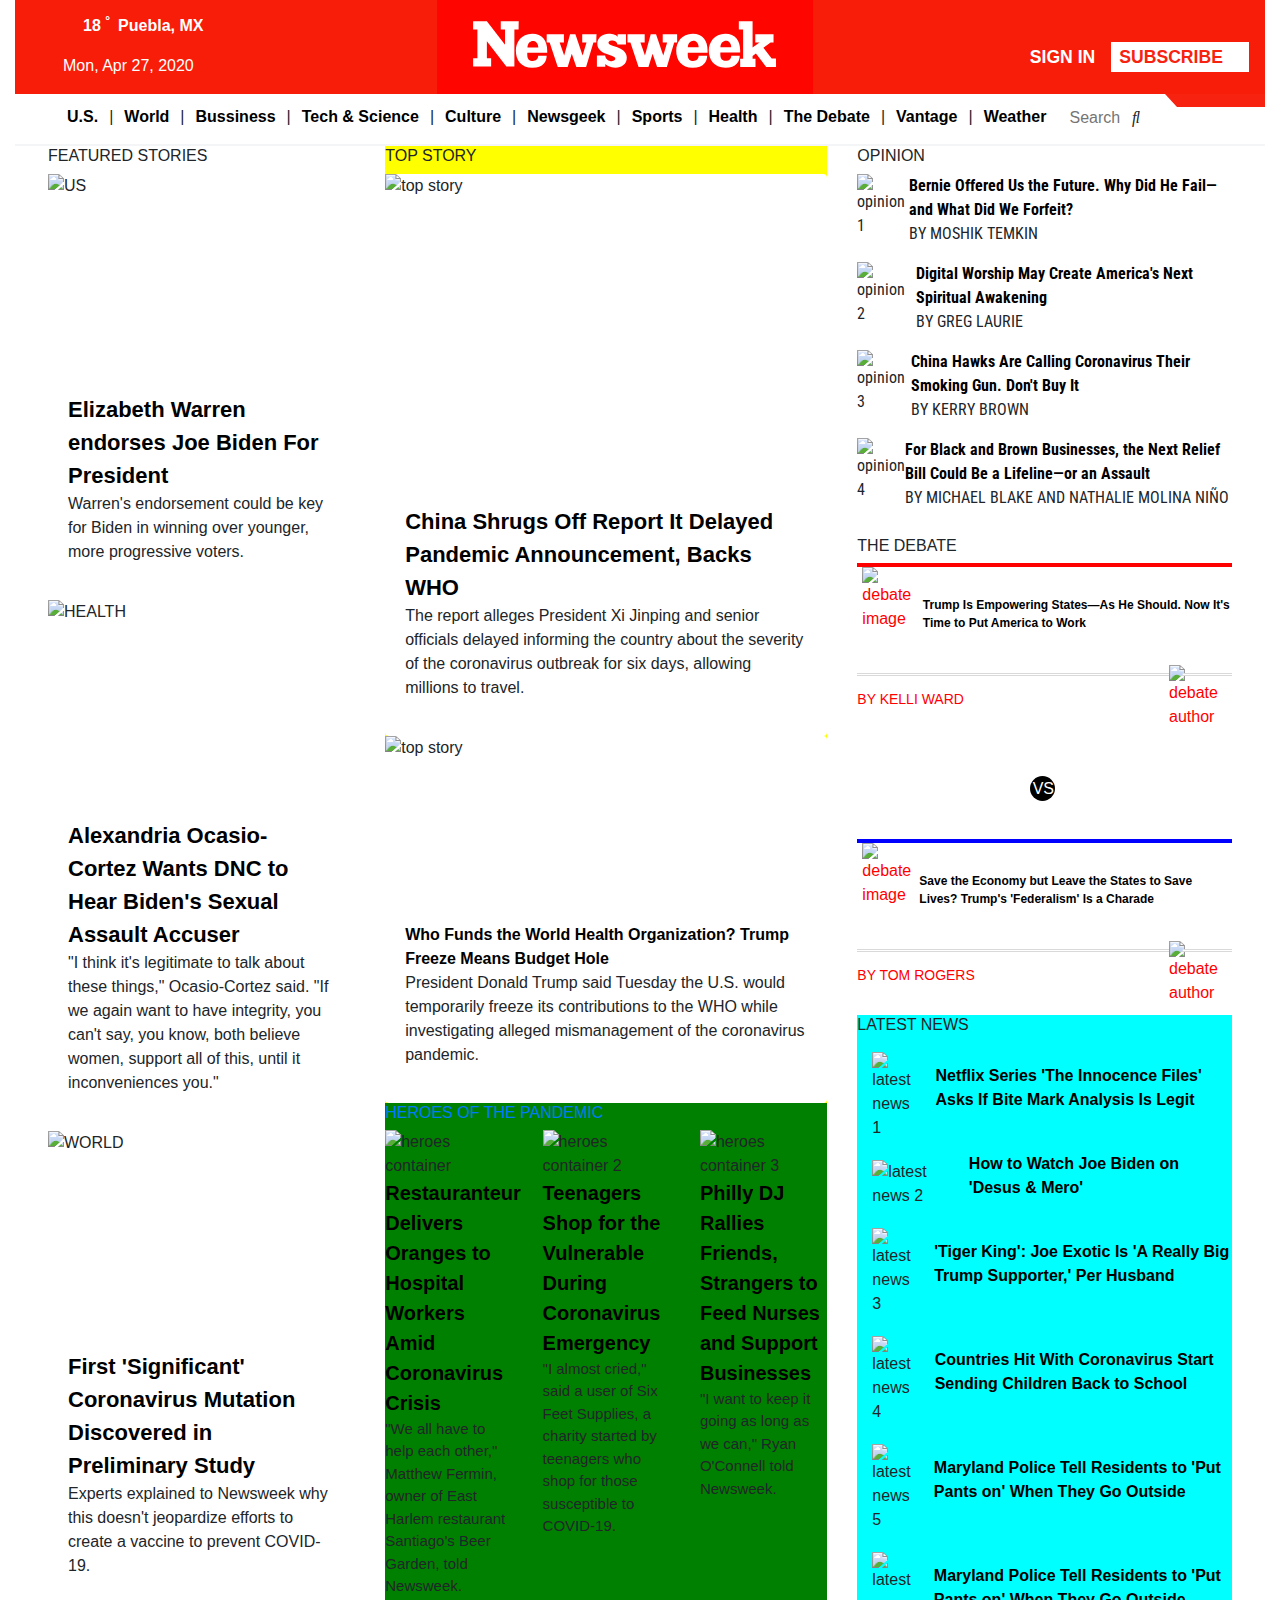
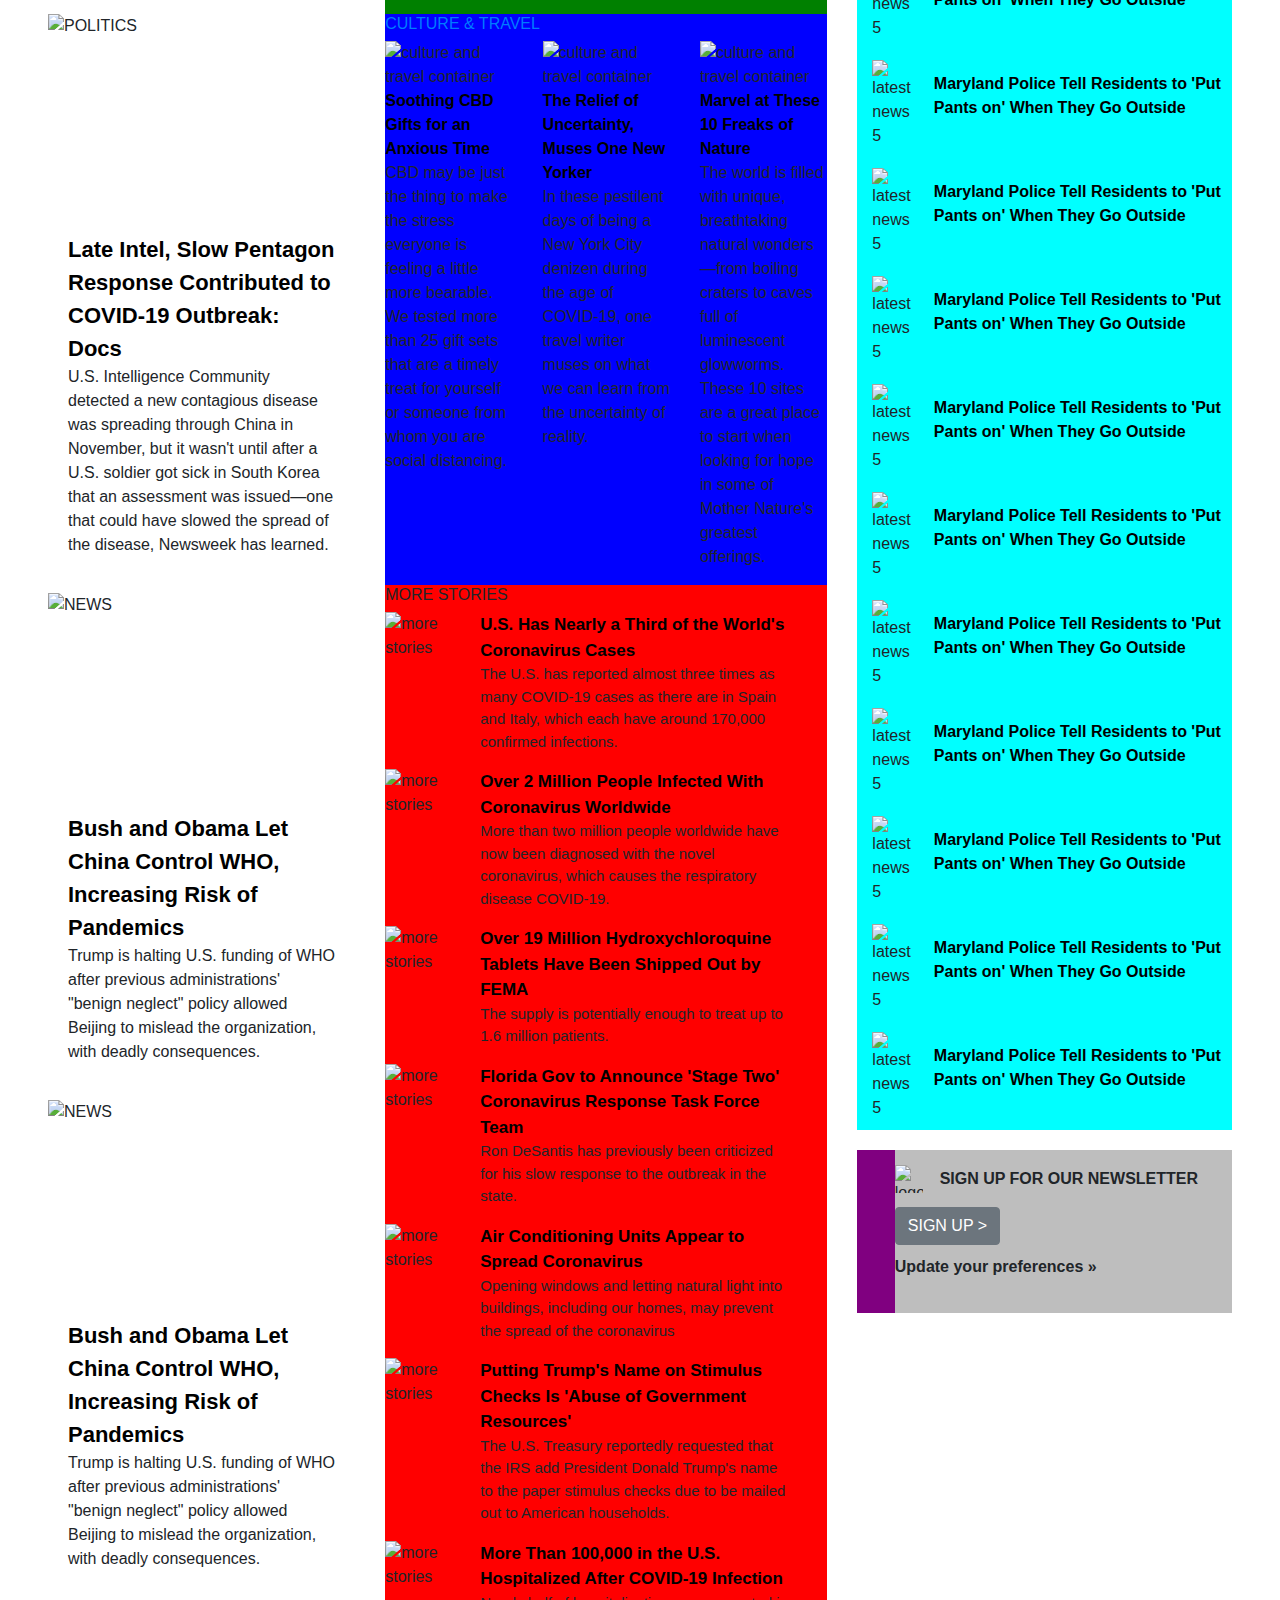
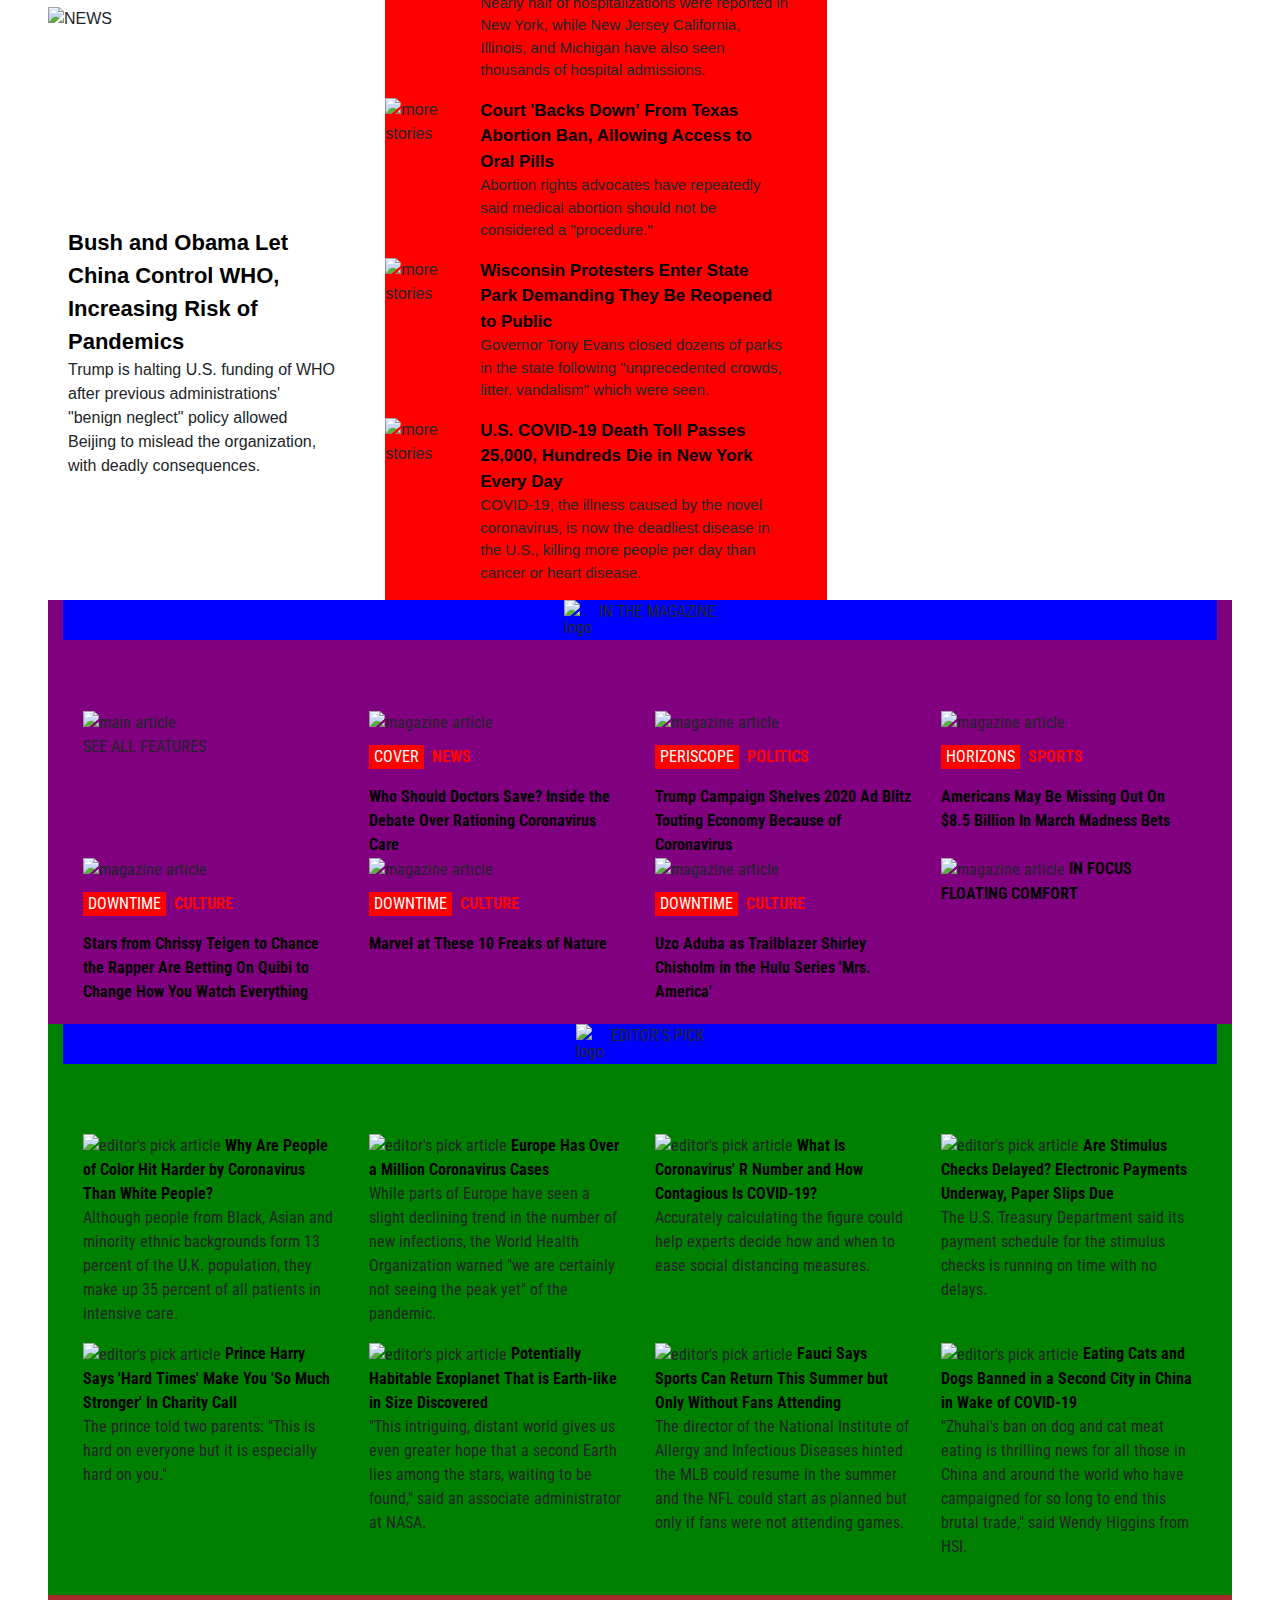
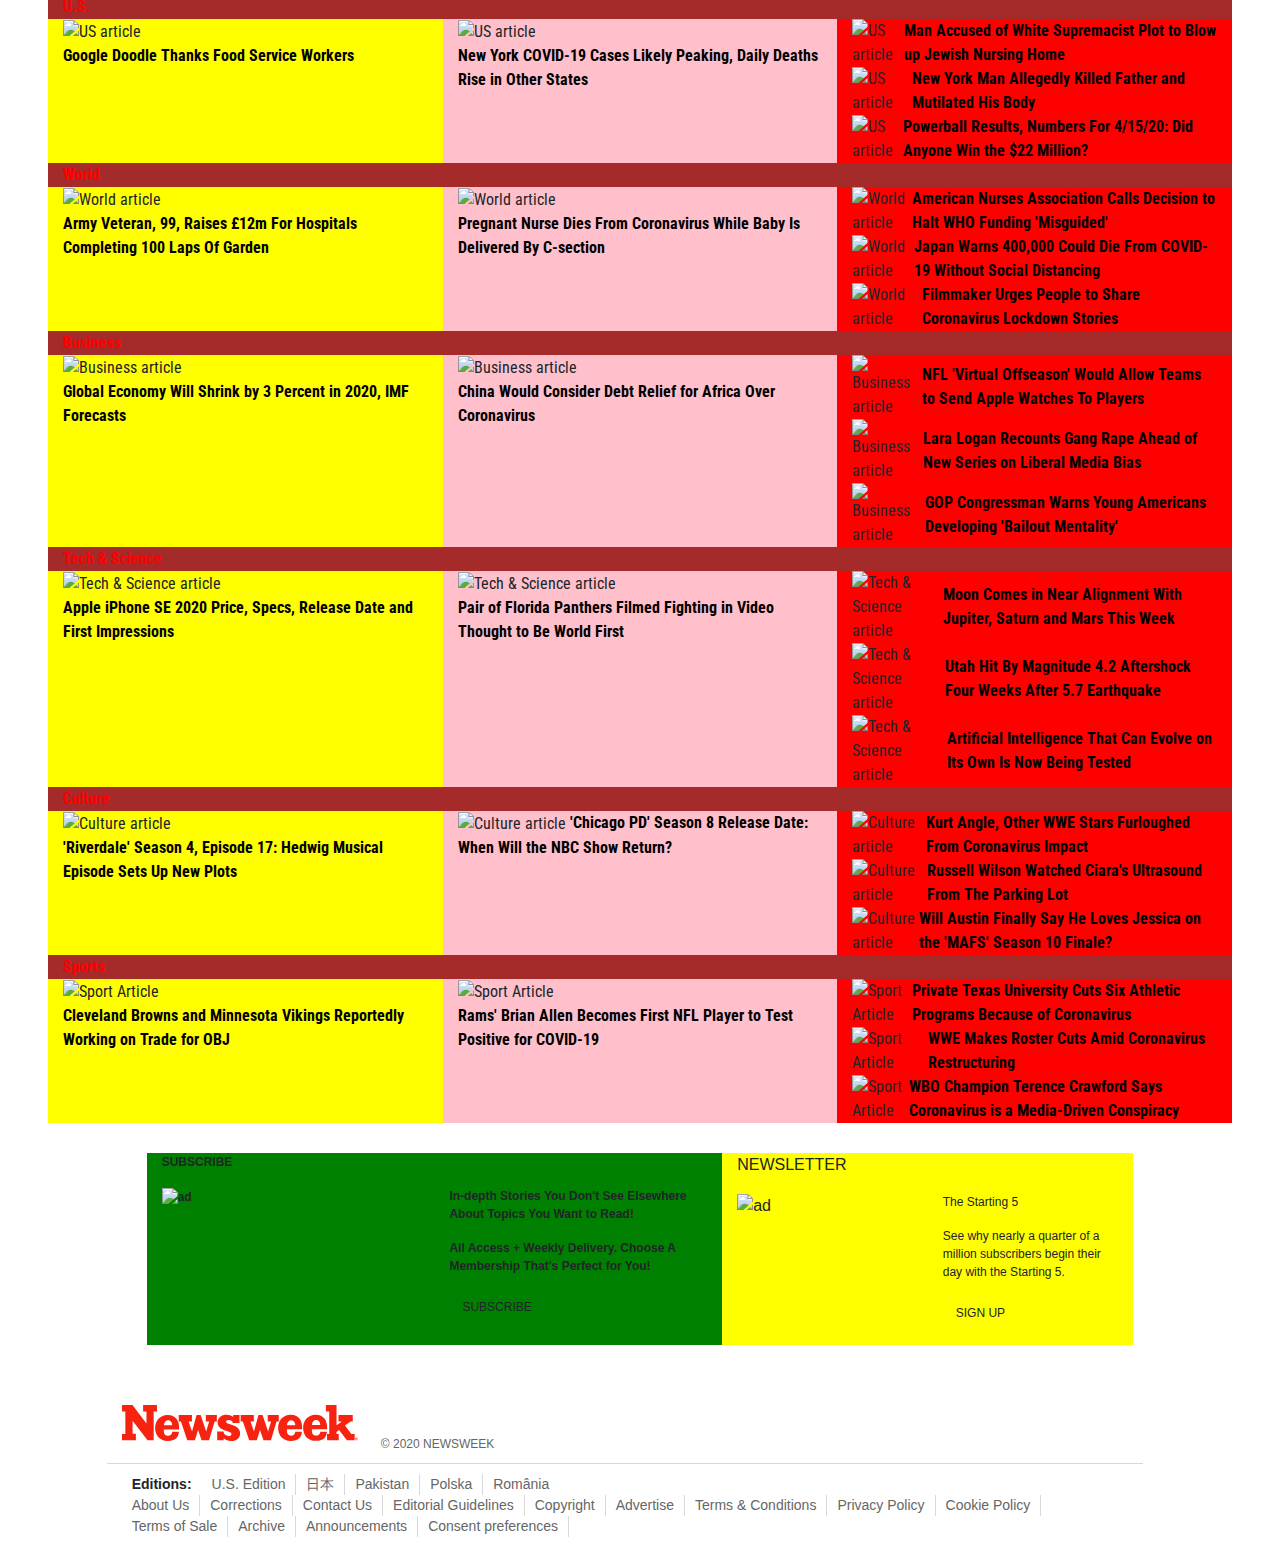
==== index.html @ 3e3605a9 "adding bootstrap classes to navbar - by Cerón" ====
<!DOCTYPE html>
<html lang="en" dir="ltr">
  <head>
    <meta charset="utf-8">
    <link rel="stylesheet" href="https://cdnjs.cloudflare.com/ajax/libs/font-awesome/4.7.0/css/font-awesome.min.css">
    <link href="https://fonts.googleapis.com/css?family=Lora&display=swap" rel="stylesheet">
    <link rel="stylesheet" href="./stylesheet/style.css">
    <link rel="stylesheet" href="https://stackpath.bootstrapcdn.com/bootstrap/4.4.1/css/bootstrap.min.css"
      integrity="sha384-Vkoo8x4CGsO3+Hhxv8T/Q5PaXtkKtu6ug5TOeNV6gBiFeWPGFN9MuhOf23Q9Ifjh" crossorigin="anonymous">
    <link href="https://fonts.googleapis.com/css?family=Roboto+Condensed&display=swap" rel="stylesheet">
    <title>Newsweek Clone - News, Analysis, Politics, Business, Technology</title>
  </head>
  <body>

    <div class="wrapper">
       <div class="container-fluid">
         <header>
           <div class="medium-wrapper d-block d-lg-none">
             <div class="display-on-medium-and-below d-flex align-items-center py-2">
               <div class="mobile-logo-container">
                 <img src="./images/Newsweek_Logo.svg" class="img-fluid" alt="logo"/>
               </div>
               <div class="weather-dte flex-fill">
                 <ul class="weather-info remove-padding-margin-styl d-flex">
                   <li class="mr-2 bold-weather-info hide-on-mobile">
                     <i class="fas fa-cloud"></i>
                   </li>
                   <li class="mr-2 bold-weather-info hide-on-mobile">
                     18 <sup class="degree-sign"></sup>
                   </li>
                   <li class="bold-weather-info country-weather">
                     Puebla, MX <i class="fas fa-chevron-right"></i>
                   </li>
                 </ul>
               </div>
               <div class="signin-subscribe flex-fill">
                 <ul class="remove-padding-margin-styl d-flex justify-content-end">
                   <li>
                     <a class="remove-text-decoration bold-font sign-in" href="#">SIGN IN</a>
                   </li>
                   <li class="ml-3">
                     <a class="remove-text-decoration bold-font subscribe-link" href="#">
                       SUBSCRIBE <i class="fas fa-chevron-right"></i>
                     </a>
                   </li>
                 </ul>
               </div>
               <button class="navbar-toggler text-light" type="button" data-toggle="collapse">
                 <i class="fas fa-bars"></i>
               </button>
             </div>
           </div>

           <div class="desktop-wrapper d-none d-lg-block">
             <div class="top-header d-flex align-items-end">
               <div class="weather-dte flex-fill pb-3">
                 <ul class="weather-info remove-padding-margin-styl d-flex ml-5 mb-3">
                   <li class="mr-2 bold-weather-info">
                     <i class="fas fa-cloud"></i>
                   </li>
                   <li class="mr-2 bold-weather-info">
                     18 <sup class="degree-sign"></sup>
                   </li>
                   <li class="bold-weather-info">
                     Puebla, MX <i class="fas fa-chevron-right"></i>
                   </li>
                 </ul>
                 <span class="date-info d-inline-block ml-5">Mon, Apr 27, 2020</span>
               </div>
               <div class="center-logo flex-fill logo-container">
                 <img src="./images/Newsweek_Logo.svg" class="img-fluid" alt="logo"/>
               </div>
               <div class="signin-subscribe flex-fill">
                 <ul
                   class="remove-padding-margin-styl d-flex justify-content-end pr-3 pb-4">
                   <li>
                     <a class="remove-text-decoration bold-font" href="#">SIGN IN</a>
                   </li>
                   <li class="ml-3">
                     <a class="remove-text-decoration bold-font subscribe-link" href="#">
                       SUBSCRIBE
                       <i class="fas fa-chevron-right"></i>
                     </a>
                   </li>
                 </ul>
               </div>
             </div>
           </div>
         </header>

         <div class="navigation d-none d-lg-block">
           <div class="position-relative">
             <nav class="navigation-bar">
               <ul>
                 <li>
                   <a class="navlink" href="">U.S.</a>
                 </li>
                 <li class="vertical-line">|</li>
                 <li>
                   <a class="navlink" href="">World</a>
                 </li>
                 <li class="vertical-line">|</li>
                 <li>
                   <a class="navlink" href="">Bussiness</a>
                 </li>
                 <li class="vertical-line">|</li>
                 <li>
                   <a class="navlink" href="">Tech & Science</a>
                 </li>
                 <li class="vertical-line">|</li>
                 <li>
                   <a class="navlink" href="">Culture</a>
                 </li>
                 <li class="vertical-line">|</li>
                 <li>
                   <a class="navlink" href="">Newsgeek</a>
                 </li>
                 <li class="vertical-line">|</li>
                 <li>
                   <a class="navlink" href="">Sports</a>
                 </li>
                 <li class="vertical-line">|</li>
                 <li>
                   <a class="navlink" href="">Health</a>
                 </li>
                 <li class="vertical-line">|</li>
                 <li>
                   <a class="navlink" href="">The Debate</a>
                 </li>
                 <li class="vertical-line">|</li>
                 <li>
                   <a class="navlink" href="">Vantage</a>
                 </li>
                 <li class="vertical-line">|</li>
                 <li>
                   <a class="navlink" href="">Weather</a>
                 </li>
                 <li>
                   <input type="text" placeholder="Search" />
                   <span><i class="fas fa-search"></i></span>
                 </li>
               </ul>
             </nav>
           </div>
         </div>
       </div>
       </div>

       <div class="d-block d-lg-none">

         <div class="row">
           <div class="col-12">
             <div class="top_story first_container" style="background-color:yellow;">
               <h1 class="section-tag">Top story clone</h1>
                   <div class="main_container_main_stories" style="background-color:orange;">
                       <div class="main_stories_container">
                         <div class="top_story_container card border-0">
                           <img class="img-fluid" src="https://d.newsweek.com/en/full/1581805/world-health-organization-china.jpg?w=591&h=364&f=975638d77467f4e461f7d2d47361f62d" alt="top story">
                           <div class="top_story_container_text card-body">
                             <a href="https://www.newsweek.com/china-serious-concerns-donald-trump-who-funding-freeze-coronavirus-pandemic-1497993">China Shrugs Off Report It Delayed Pandemic Announcement, Backs WHO</a>
                             <p>The report alleges President Xi Jinping and senior officials delayed informing the country about the severity of the coronavirus outbreak for six days, allowing millions to travel.</p>
                           </div>
                         </div>
                         <div class="side_story_container side_story card border-0">
                           <img class="img-fluid" src="https://d.newsweek.com/en/full/1581805/world-health-organization-china.jpg?w=591&h=364&f=975638d77467f4e461f7d2d47361f62d" alt="top story">
                           <div class="side_story_text card-body">
                             <a href="https://www.newsweek.com/who-funds-world-health-organization-donald-trump-freeze-huge-hole-budget-1497968">Who Funds the World Health Organization? Trump Freeze Means Budget Hole</a>
                             <p>President Donald Trump said Tuesday the U.S. would temporarily freeze its contributions to the WHO while investigating alleged mismanagement of the coronavirus pandemic.</p>
                           </div>
                         </div>
                        </div>
                   </div>
              </div>
           </div>
         </div>

       </div>

    <main class="main_structure pl-5 pr-5">
      <div class="row">
        <div class="col-12 col-lg-8">
          <div class="row">
            <div class="col-12 col-md-5">
              <div class="featured_stories">
                <h2 class="section-tag">FEATURED STORIES</h2>
                  <div class="featured_stories_containers">
                    <div class="featured_stories_container card border-0">
                      <img src="https://d.newsweek.com/en/full/1581427/elizabeth-warren-joe-biden-fourth-democratic-debate.jpg?w=397&h=265&q=90&f=fe6aad2e8549d2fcb1f6a45b726460a8" alt="US">
                      <div class="featured_stories_container2 card-body">
                        <a href="https://www.newsweek.com/elizabeth-warren-endorses-joe-biden-president-1497748">Elizabeth Warren endorses Joe Biden For President</a>
                        <p>Warren's endorsement could be key for Biden in winning over younger, more progressive voters.</p>
                      </div>
                    </div>
                    <div class="featured_stories_container card border-0">
                      <img src="https://d.newsweek.com/en/full/1581639/alexandria-ocasio-cortez.jpg?w=397&h=265&q=90&f=4ff751ea80da074648e09fd3128ada35" alt="HEALTH">
                      <div class="featured_stories_container2 card-body">
                        <a href="https://www.newsweek.com/alexandria-ocasio-cortez-says-silencing-bidens-sexual-assault-accuser-gaslighting-calls-dnc-1497931">Alexandria Ocasio-Cortez Wants DNC to Hear Biden's Sexual Assault Accuser</a>
                        <p>"I think it's legitimate to talk about these things," Ocasio-Cortez said. "If we again want to have integrity, you can't say, you know, both believe women, support all of this, until it inconveniences you."</p>
                      </div>
                    </div>
                    <div class="featured_stories_container card border-0">
                      <img src="https://d.newsweek.com/en/full/1581186/us-army-coronavirus-camp-carroll-south-korea.jpg?w=397&h=265&q=90&f=fdaf5873a3c0e421ecad8c2cc3dce20c" alt="WORLD">
                      <div class="featured_stories_container2 card-body">
                        <a href="https://www.newsweek.com/coronavirus-mutation-study-covid-19-1497745">First 'Significant' Coronavirus Mutation Discovered in Preliminary Study</a>
                        <p>Experts explained to Newsweek why this doesn't jeopardize efforts to create a vaccine to prevent COVID-19.</p>
                      </div>
                    </div>
                    <div class="featured_stories_container card border-0">
                      <img src="https://d.newsweek.com/en/full/1581426/covid19-coronavirus-getty.jpg?w=397&h=265&q=90&f=afe9b959cbad77f2f50f8008b65a120d" alt="POLITICS">
                      <div class="featured_stories_container2 card-body">
                        <a href="https://www.newsweek.com/late-us-intelligence-community-alerts-slow-pentagon-response-contributed-us-militarys-1497620">Late Intel, Slow Pentagon Response Contributed to COVID-19 Outbreak: Docs</a>
                        <p>U.S. Intelligence Community detected a new contagious disease was spreading through China in November, but it wasn't until after a U.S. soldier got sick in South Korea that an assessment was issued—one that could have slowed the spread of the disease, Newsweek has learned.</p>
                      </div>
                    </div>
                    <div class="featured_stories_container card border-0">
                      <img src="https://d.newsweek.com/en/full/1581571/coronavirus-covid-19-xi-jinping-china.jpg?w=397&h=265&q=90&f=0e44476b76fc04f8c9785b8ea43ccb28" alt="NEWS">
                      <div class="featured_stories_container2 card-body">
                        <a href="https://www.newsweek.com/how-bush-obama-ceded-world-health-organization-china-increasing-risk-pandemics-like-coronavirus-1497667">Bush and Obama Let China Control WHO, Increasing Risk of Pandemics</a>
                        <p>Trump is halting U.S. funding of WHO after previous administrations' "benign neglect" policy allowed Beijing to mislead the organization, with deadly consequences.</p>
                      </div>
                    </div>
                    <div class="featured_stories_container card border-0">
                      <img src="https://d.newsweek.com/en/full/1581571/coronavirus-covid-19-xi-jinping-china.jpg?w=397&h=265&q=90&f=0e44476b76fc04f8c9785b8ea43ccb28" alt="NEWS">
                      <div class="featured_stories_container2 card-body">
                        <a href="https://www.newsweek.com/how-bush-obama-ceded-world-health-organization-china-increasing-risk-pandemics-like-coronavirus-1497667">Bush and Obama Let China Control WHO, Increasing Risk of Pandemics</a>
                        <p>Trump is halting U.S. funding of WHO after previous administrations' "benign neglect" policy allowed Beijing to mislead the organization, with deadly consequences.</p>
                      </div>
                    </div>
                    <div class="featured_stories_container card border-0">
                      <img src="https://d.newsweek.com/en/full/1581571/coronavirus-covid-19-xi-jinping-china.jpg?w=397&h=265&q=90&f=0e44476b76fc04f8c9785b8ea43ccb28" alt="NEWS">
                      <div class="featured_stories_container2 card-body">
                        <a href="https://www.newsweek.com/how-bush-obama-ceded-world-health-organization-china-increasing-risk-pandemics-like-coronavirus-1497667">Bush and Obama Let China Control WHO, Increasing Risk of Pandemics</a>
                        <p>Trump is halting U.S. funding of WHO after previous administrations' "benign neglect" policy allowed Beijing to mislead the organization, with deadly consequences.</p>
                      </div>
                    </div>
                  </div>
              </div>
            </div>
            <div class="col-12 col-md-7">
              <div class="top_story first_container d-block" >
                <h1 class="section-tag">Top story</h1>
                    <div class="main_container_main_stories">
                        <div class="main_stories_container">
                          <div class="top_story_container card border-0">
                            <img class="img-fluid" src="https://d.newsweek.com/en/full/1581805/world-health-organization-china.jpg?w=591&h=364&f=975638d77467f4e461f7d2d47361f62d" alt="top story">
                            <div class="top_story_container_text card-body">
                              <a href="https://www.newsweek.com/china-serious-concerns-donald-trump-who-funding-freeze-coronavirus-pandemic-1497993">China Shrugs Off Report It Delayed Pandemic Announcement, Backs WHO</a>
                              <p>The report alleges President Xi Jinping and senior officials delayed informing the country about the severity of the coronavirus outbreak for six days, allowing millions to travel.</p>
                            </div>
                          </div>
                          <div class="side_story_container side_story card border-0">
                            <img class="img-fluid" src="https://d.newsweek.com/en/full/1581805/world-health-organization-china.jpg?w=591&h=364&f=975638d77467f4e461f7d2d47361f62d" alt="top story">
                            <div class="side_story_text card-body">
                              <a href="https://www.newsweek.com/who-funds-world-health-organization-donald-trump-freeze-huge-hole-budget-1497968">Who Funds the World Health Organization? Trump Freeze Means Budget Hole</a>
                              <p>President Donald Trump said Tuesday the U.S. would temporarily freeze its contributions to the WHO while investigating alleged mismanagement of the coronavirus pandemic.</p>
                            </div>
                          </div>
                         </div>
                    </div>
               </div>

                 <div class="second_column_two_second_container">
                   <div class="heroes_of_the_pandemic order-sm-3" style ="background-color: green;">
                     <h6 class="section-tag"><a href="https://www.newsweek.com/pandemicheroes">HEROES OF THE PANDEMIC</a></h6>
                         <div class="row">
                           <div class="heroes_container col-sm-4 col-md-4 col-lg-4">
                             <img src="https://d.newsweek.com/en/full/1578357/restauranteur-delivers-oranges-hospital-workers-amid-coronavirus-crisis.webp?w=397&h=397&f=c821b8426a180c7ef06fe0ae3a80a48b" alt="heroes container">
                             <a href="https://www.newsweek.com/coronavirus-acts-kindness-new-york-1495619">Restauranteur Delivers Oranges to Hospital Workers Amid Coronavirus Crisis</a>
                             <p>"We all have to help each other," Matthew Fermin, owner of East Harlem restaurant Santiago's Beer Garden, told Newsweek.</p>
                           </div>
                           <div class="heroes_container col-sm-4 col-md-4 col-lg-4">
                             <img src="https://d.newsweek.com/en/full/1578426/zoe-monterola-founder-six-feet-supplies.webp?w=397&h=397&f=f7a624e81aa902878bb39d5fe83e971f" alt="heroes container 2 ">
                             <a href="https://www.newsweek.com/meet-california-teens-who-turned-shopping-their-vulnerable-neighbors-full-time-occupation-1495661">Teenagers Shop for the Vulnerable During Coronavirus Emergency</a>
                             <p>"I almost cried," said a user of Six Feet Supplies, a charity started by teenagers who shop for those susceptible to COVID-19.</p>
                           </div>
                           <div class="heroes_container col-sm-4 col-md-4 col-lg-4">
                             <img src="https://d.newsweek.com/en/full/1578399/coronavirus-pandemic-heroes-food-nurses-philadelphia.webp?w=397&h=397&f=df54d52fbce46b666dc3c098564d1f08" alt="heroes container 3">
                             <a href="https://www.newsweek.com/coronavirus-hospital-food-deliveries-small-businesses-philadelphia-dj-1495627">Philly DJ Rallies Friends, Strangers to Feed Nurses and Support Businesses</a>
                             <p>"I want to keep it going as long as we can," Ryan O'Connell told Newsweek.</p>
                           </div>
                         </div>
                      </div>
                   </div>

                   <div id="culture_and_travel" style ="background-color: blue;">
                     <h6 class="section-tag"><a href="https://www.newsweek.com/culture">Culture & Travel</a></h6>
                         <div class="row">
                           <div class="culture_and_travel_container col-sm-4 col-md-4 col-lg-4">
                             <img src="https://d.newsweek.com/en/full/1581225/cul-cbd-mad-tasty-6-pack.webp?w=397&h=397&f=3d0b6829f435fd401e1fb7c0a637e46e" alt="culture and travel container">
                             <a href="https://www.newsweek.com/2020/05/01/soothing-cbd-gifts-anxious-time-1497793.html">Soothing CBD Gifts for an Anxious Time</a>
                             <p>CBD may be just the thing to make the stress everyone is feeling a little more bearable. We tested more than 25 gift sets that are a timely treat for yourself or someone from whom you are social distancing.</p>
                           </div>
                           <div class="culture_and_travel_container col-sm-4 col-md-4 col-lg-4">
                             <img src="https://d.newsweek.com/en/full/1580577/sunrise-behind-empire-state-building-new-york-city.webp?w=397&h=397&f=dee43d9664b5b2547300eac51bde967a" alt="culture and travel container">
                             <a href="https://www.newsweek.com/meet-california-teens-who-turned-shopping-their-vulnerable-neighbors-full-time-occupation-1495661">The Relief of Uncertainty, Muses One New Yorker</a>
                             <p>In these pestilent days of being a New York City denizen during the age of COVID-19, one travel writer muses on what we can learn from the uncertainty of reality.</p>
                           </div>
                           <div class="culture_and_travel_container col-sm-4 col-md-4 col-lg-4">
                             <img src="https://d.newsweek.com/en/full/1579421/cul-uncharted-nature-02.webp?w=397&h=397&f=4b429d9dd20904ac5f4d4d873d71791a" alt="culture and travel container">
                             <a href="https://www.newsweek.com/coronavirus-hospital-food-deliveries-small-businesses-philadelphia-dj-1495627">Marvel at These 10 Freaks of Nature</a>
                             <p>The world is filled with unique, breathtaking natural wonders—from boiling craters to caves full of luminescent glowworms. These 10 sites are a great place to start when looking for hope in some of Mother Nature's greatest offerings.</p>
                           </div>
                         </div>
                   </div>

                   <div id="more_stories" style="background-color: red;">
                     <h6>MORE STORIES</h6>
                       <div class="more_stories_container">
                         <div class="more_stories_container_image">
                           <img src="https://d.newsweek.com/en/full/1581691/boston-teammates-statue-masks-coronavirus-april-2020.webp?w=95&h=95&f=2ebb08bec6402b16aaa9015da03774e7" alt="more stories">
                         </div>
                         <div class="more_stories_container_text">
                           <a href="https://www.newsweek.com/coronavirus-latest-us-cases-third-global-covid-19-infections-1497963">U.S. Has Nearly a Third of the World's Coronavirus Cases</a>
                           <p>The U.S. has reported almost three times as many COVID-19 cases as there are in Spain and Italy, which each have around 170,000 confirmed infections.</p>
                         </div>
                       </div>

                       <div class="more_stories_container">
                         <div class="more_stories_container_image">
                           <img src="https://d.newsweek.com/en/full/1581178/coronavirus.webp?w=95&h=95&f=225925b0348fc7b2faedfdcf74c9d896" alt="more stories">
                         </div>
                         <div class="more_stories_container_text">
                           <a href="https://www.newsweek.com/more-2-million-people-have-been-diagnosed-coronavirus-worldwide-1497610">Over 2 Million People Infected With Coronavirus Worldwide</a>
                           <p>More than two million people worldwide have now been diagnosed with the novel coronavirus, which causes the respiratory disease COVID-19.</p>
                         </div>
                       </div>

                       <div class="more_stories_container">
                         <div class="more_stories_container_image">
                           <img src="https://d.newsweek.com/en/full/1581766/hydroxychloroquine.webp?w=95&h=95&f=aea793a782f6cda159976c9a99489f2c" alt="more stories">
                         </div>
                         <div class="more_stories_container_text">
                           <a href="https://www.newsweek.com/hydroxychloroquine-tablets-shipped-fema-1498014">Over 19 Million Hydroxychloroquine Tablets Have Been Shipped Out by FEMA</a>
                           <p>The supply is potentially enough to treat up to 1.6 million patients.</p>
                         </div>
                       </div>

                       <div class="more_stories_container">
                         <div class="more_stories_container_image">
                           <img src="https://d.newsweek.com/en/full/1581684/ron-desantis.webp?w=95&h=95&f=db6720bce8dbaf92041ab593a9e32ef4" alt="more stories">
                         </div>
                         <div class="more_stories_container_text">
                           <a href="https://www.newsweek.com/florida-coronavirus-ron-desantis-task-force-reopen-1497971">Florida Gov to Announce 'Stage Two' Coronavirus Response Task Force Team</a>
                           <p>Ron DeSantis has previously been criticized for his slow response to the outbreak in the state.</p>
                         </div>
                       </div>

                       <div class="more_stories_container">
                         <div class="more_stories_container_image">
                           <img src="https://d.newsweek.com/en/full/1581642/covid19-coronavirus-getty.webp?w=95&h=95&f=9f6d9355ab1493279a76cf8ff540d39b" alt="more stories">
                         </div>
                         <div class="more_stories_container_text">
                           <a href="https://www.newsweek.com/air-conditioners-spread-coronavirus-1497933">Air Conditioning Units Appear to Spread Coronavirus</a>
                           <p>Opening windows and letting natural light into buildings, including our homes, may prevent the spread of the coronavirus</p>
                         </div>
                       </div>

                       <div class="more_stories_container">
                         <div class="more_stories_container_image">
                           <img src="https://d.newsweek.com/en/full/1581673/donald-trump-coronavirus-stimulus-checks.webp?w=95&h=95&l=46&t=45&f=e78cf836b708b2f2090416dc77cf83b1" alt="more stories">
                         </div>
                         <div class="more_stories_container_text">
                           <a href="https://www.newsweek.com/trump-name-stimulus-checks-irs-treasury-1497952">Putting Trump's Name on Stimulus Checks Is 'Abuse of Government Resources'</a>
                           <p>The U.S. Treasury reportedly requested that the IRS add President Donald Trump's name to the paper stimulus checks due to be mailed out to American households.</p>
                         </div>
                       </div>

                       <div class="more_stories_container">
                         <div class="more_stories_container_image">
                           <img src="https://d.newsweek.com/en/full/1581487/nyc-javists-center-hospital-coronavirus-march-2020.webp?w=95&h=95&f=46e27b805a7964d7bfff87f8c74eb424" alt="more stories">
                         </div>
                         <div class="more_stories_container_text">
                           <a href="https://www.newsweek.com/coronavirus-latest-us-cases-hospital-admissions-hospitalized-patients-1497808">More Than 100,000 in the U.S. Hospitalized After COVID-19 Infection</a>
                           <p>Nearly half of hospitalizations were reported in New York, while New Jersey California, Illinois, and Michigan have also seen thousands of hospital admissions.</p>
                         </div>
                       </div>

                       <div class="more_stories_container">
                         <div class="more_stories_container_image">
                           <img src="https://d.newsweek.com/en/full/1581683/abortion.webp?w=95&h=95&f=6792fec80f5f955452196640470260a9" alt="more stories">
                         </div>
                         <div class="more_stories_container_text">
                           <a href="https://www.newsweek.com/court-backs-down-texas-abortion-ban-allowing-women-oral-pills-coronavirus-outbreak-1497966">Court 'Backs Down' From Texas Abortion Ban, Allowing Access to Oral Pills</a>
                           <p>Abortion rights advocates have repeatedly said medical abortion should not be considered a "procedure."</p>
                         </div>
                       </div>

                       <div class="more_stories_container">
                         <div class="more_stories_container_image">
                           <img src="https://d.newsweek.com/en/full/1581651/wisconsin.webp?w=95&h=95&f=043e27a2a8cb1aa78b161542124f4e94" alt="more stories">
                         </div>
                         <div class="more_stories_container_text">
                           <a href="https://www.newsweek.com/wisconsin-coronavirus-state-parks-protest-governor-evers-1497945">Wisconsin Protesters Enter State Park Demanding They Be Reopened to Public</a>
                           <p>Governor Tony Evans closed dozens of parks in the state following "unprecedented crowds, litter, vandalism" which were seen.</p>
                         </div>
                       </div>

                       <div class="more_stories_container">
                         <div class="more_stories_container_image">
                           <img src="https://d.newsweek.com/en/full/1581522/coronavirus-funeral-maryland-april-2020.webp?w=95&h=95&f=e87299420600932cca965c31aef17623" alt="more stories">
                         </div>
                         <div class="more_stories_container_text">
                           <a href="https://www.newsweek.com/us-coronavirus-death-toll-passes-25000-hundreds-continue-die-new-york-every-day-1497842">U.S. COVID-19 Death Toll Passes 25,000, Hundreds Die in New York Every Day</a>
                           <p>COVID-19, the illness caused by the novel coronavirus, is now the deadliest disease in the U.S., killing more people per day than cancer or heart disease.</p>
                         </div>
                       </div>
                     </div>
            </div>
          </div>
        </div>
        <div class="col-12 col-lg-4">
          <div class="second_column_main">
            <h6 class="section-tag">opinion</h6>
            <div class="opinion_containers">
              <div class="opinion_container">
                    <div class="opinion_container_img">
                      <img src="https://d.newsweek.com/en/full/1581567/moshik-temkin.webp?w=63&h=63&f=71f9e092b94b440fa16fa3f3fe2ac3a6" alt="opinion 1">
                    </div>
                    <div class="opinion_container_txt ">
                      <a href="https://www.newsweek.com/sanders-biden-obama-promise-future-past-lose-1497854">Bernie Offered Us the Future. Why Did He Fail—and What Did We Forfeit?</a>
                      <p>BY MOSHIK TEMKIN</p>
                    </div>
              </div>
              <div class="opinion_container">
                    <div class="opinion_container_img">
                      <img src="https://d.newsweek.com/en/full/1581580/greglaurie.webp?w=63&h=63&f=055546dcf48f81e2a2a089db7cfbadab" alt="opinion 2">
                    </div>
                    <div class="opinion_container_txt">
                      <a href="https://www.newsweek.com/digital-worship-may-create-americas-next-spiritual-awakening-opinion-1497870">Digital Worship May Create America's Next Spiritual Awakening</a>
                      <p>BY GREG LAURIE</p>
                    </div>
               </div>
              <div class="opinion_container">
                    <div class="opinion_container_img">
                      <img src="https://d.newsweek.com/en/full/1581448/kerry-brown.webp?w=63&h=63&f=a5ed56a548bd2007c3d6897dc38752d9" alt="opinion 3">
                    </div>
                    <div class="opinion_container_txt">
                      <a href="https://www.newsweek.com/china-hawks-are-calling-coronavirus-their-smoking-gun-dont-buy-it-opinion-1497753">China Hawks Are Calling Coronavirus Their Smoking Gun. Don't Buy It</a>
                      <p>BY KERRY BROWN</p>
                    </div>
                </div>
              <div class="opinion_container">
                    <div class="opinion_container_img">
                      <img src="https://d.newsweek.com/en/full/1581455/michael-blake-nathalie-molina-nino.webp?w=63&h=63&f=6c8598f3212602c03b11e77fb3b36c0b" alt="opinion 4">
                    </div>
                    <div class="opinion_container_txt">
                      <a href="https://www.newsweek.com/black-brown-businesses-next-relief-bill-could-lifeline-assault-opinion-1497757">For Black and Brown Businesses, the Next Relief Bill Could Be a Lifeline—or an Assault</a>
                      <p>BY MICHAEL BLAKE AND NATHALIE MOLINA NIÑO</p>
                    </div>
              </div>
            </div>
            <div class="the_debate">
              <h6 class="section-tag">THE DEBATE</h6>
              <div class="red_line_debate">

              </div>
              <div class="the_debate_container ">
                <div class="the_debate_img">
                  <img src="https://d.newsweek.com/en/full/1580915/store-closing.webp?w=397&h=265&f=ae04f5f87b7f8c783323a3a7c391d10c" alt="debate image">
                  <a href="https://www.newsweek.com/fed-trumps-federalism-save-economy-leave-states-save-lives-opinion-1497335">Trump Is Empowering States—As He Should. Now It's Time to Put America to Work</a>
                </div>

                <div class="byline">
                </div>
                <div class="the_debate_author ">
                  <p>BY KELLI WARD</p>
                  <img class="position-relative img_debate_author" src="https://d.newsweek.com/en/full/1581105/kelli-ward.webp?w=150&h=150&f=cca3c20a16a40247802a4663952c0987" alt="debate author">
                </div>

              </div>
              <div class="dot">
                <p>VS</p>
              </div>
            <div class="the_debate_container">
              <div class="blue_line_debate">
              </div>
              <div class="the_debate_img">
                <img src="https://d.newsweek.com/en/full/1580781/trump-press-briefing-coronavirus.webp?w=397&h=265&f=79d8ee90c64fe797c44b1e386424ca43" alt="debate image">
                <a href="https://www.newsweek.com/defunding-who-mid-pandemic-lunacy-opinion-1498369">Save the Economy but Leave the States to Save Lives? Trump's 'Federalism' Is a Charade</a>
              </div>
              <div class="byline">
              </div>
              <div class="the_debate_author ">
                <p>BY TOM ROGERS</p>
                <img class=" position-relative img_debate_author" src="https://d.newsweek.com/en/full/1538932/tom-rogers.webp?w=150&h=150&f=8e9a167902e26dab37baa3cb298484c5" alt="debate author">
              </div>
            </div>
            <div class="latest_news_containers" style="background-color:cyan;">
              <h6 class="section-tag">latest news</h6>
              <div class="latest_news_container">
                <div class="latest_news_container1">
                  <img src="https://d.newsweek.com/en/full/1581799/kennedy-brewer.webp?w=95&h=95&f=6c9ff107848a69d8b92f4c96485a2c01" alt="latest news 1">
                </div>
                <div class="latest_news_container2">
                  <p><a href="https://www.newsweek.com/netflix-series-innocence-files-has-us-wondering-if-bite-mark-analysis-legit-junk-science-1498043">Netflix Series 'The Innocence Files' Asks If Bite Mark Analysis Is Legit</a></p>
                </div>
              </div>

              <div class="latest_news_container">
                <div class="latest_news_container1">
                  <img src="https://d.newsweek.com/en/full/1581787/joe-biden.webp?w=95&h=95&f=8a70ff6ecfb2d4abbaf8b0dac08cd13b" alt="latest news 2">
                </div>
                <div class="latest_news_container2">
                  <p><a href="https://www.newsweek.com/how-watch-joe-biden-desus-mero-1498005">How to Watch Joe Biden on 'Desus & Mero'</a></p>
                </div>
              </div>

              <div class="latest_news_container">
                <div class="latest_news_container1">
                  <img src="https://d.newsweek.com/en/full/1574861/joe-exotic.webp?w=95&h=95&f=70c1891e7d35273b004270020cb095f2" alt="latest news 3">
               </div>
                <div class="latest_news_container2">
                  <p><a href="https://www.newsweek.com/tiger-king-netflix-joe-exotic-husband-dillon-passage-trump-supporter-1498035">'Tiger King': Joe Exotic Is 'A Really Big Trump Supporter,' Per Husband</a></p>
                </div>
              </div>

              <div class="latest_news_container">
                <div class="latest_news_container1">
                  <img src="https://d.newsweek.com/en/full/1581785/prime-minister-mette-frederiksen.webp?w=95&h=95&f=eeaea09c9010cbdd3bcacd040e730557" alt="latest news 4">
                </div>
                <div class="latest_news_container2">
                  <p><a href="https://www.newsweek.com/countries-hit-coronavirus-start-sending-children-back-school-denmark-youngest-go-first-1498030">Countries Hit With Coronavirus Start Sending Children Back to School</a></p>
                </div>
              </div>

              <div class="latest_news_container">
                <div class="latest_news_container1">
                  <img src="https://d.newsweek.com/en/full/1581788/mailboxes.webp?w=95&h=95&f=9e42a0d95d46b552dd2744e92f8d5755" alt="latest news 5">
                </div>
                <div class="latest_news_container2">
                  <p><a href="https://www.newsweek.com/maryland-police-insist-locals-put-pants-when-leaving-house-which-seems-fair-1498036">Maryland Police Tell Residents to 'Put Pants on' When They Go Outside</a></p>
                </div>
              </div>

              <div class="latest_news_container">
                <div class="latest_news_container1">
                  <img src="https://d.newsweek.com/en/full/1581788/mailboxes.webp?w=95&h=95&f=9e42a0d95d46b552dd2744e92f8d5755" alt="latest news 5">
                </div>
                <div class="latest_news_container2">
                  <p><a href="https://www.newsweek.com/maryland-police-insist-locals-put-pants-when-leaving-house-which-seems-fair-1498036">Maryland Police Tell Residents to 'Put Pants on' When They Go Outside</a></p>
                </div>
              </div>

              <div class="latest_news_container">
                <div class="latest_news_container1">
                  <img src="https://d.newsweek.com/en/full/1581788/mailboxes.webp?w=95&h=95&f=9e42a0d95d46b552dd2744e92f8d5755" alt="latest news 5">
                </div>
                <div class="latest_news_container2">
                  <p><a href="https://www.newsweek.com/maryland-police-insist-locals-put-pants-when-leaving-house-which-seems-fair-1498036">Maryland Police Tell Residents to 'Put Pants on' When They Go Outside</a></p>
                </div>
              </div>

              <div class="latest_news_container">
                <div class="latest_news_container1">
                  <img src="https://d.newsweek.com/en/full/1581788/mailboxes.webp?w=95&h=95&f=9e42a0d95d46b552dd2744e92f8d5755" alt="latest news 5">
                </div>
                <div class="latest_news_container2">
                  <p><a href="https://www.newsweek.com/maryland-police-insist-locals-put-pants-when-leaving-house-which-seems-fair-1498036">Maryland Police Tell Residents to 'Put Pants on' When They Go Outside</a></p>
                </div>
              </div>

              <div class="latest_news_container">
                <div class="latest_news_container1">
                  <img src="https://d.newsweek.com/en/full/1581788/mailboxes.webp?w=95&h=95&f=9e42a0d95d46b552dd2744e92f8d5755" alt="latest news 5">
                </div>
                <div class="latest_news_container2">
                  <p><a href="https://www.newsweek.com/maryland-police-insist-locals-put-pants-when-leaving-house-which-seems-fair-1498036">Maryland Police Tell Residents to 'Put Pants on' When They Go Outside</a></p>
                </div>
              </div>

              <div class="latest_news_container">
                <div class="latest_news_container1">
                  <img src="https://d.newsweek.com/en/full/1581788/mailboxes.webp?w=95&h=95&f=9e42a0d95d46b552dd2744e92f8d5755" alt="latest news 5">
                </div>
                <div class="latest_news_container2">
                  <p><a href="https://www.newsweek.com/maryland-police-insist-locals-put-pants-when-leaving-house-which-seems-fair-1498036">Maryland Police Tell Residents to 'Put Pants on' When They Go Outside</a></p>
                </div>
              </div>

              <div class="latest_news_container">
                <div class="latest_news_container1">
                  <img src="https://d.newsweek.com/en/full/1581788/mailboxes.webp?w=95&h=95&f=9e42a0d95d46b552dd2744e92f8d5755" alt="latest news 5">
                </div>
                <div class="latest_news_container2">
                  <p><a href="https://www.newsweek.com/maryland-police-insist-locals-put-pants-when-leaving-house-which-seems-fair-1498036">Maryland Police Tell Residents to 'Put Pants on' When They Go Outside</a></p>
                </div>
              </div>

              <div class="latest_news_container">
                <div class="latest_news_container1">
                  <img src="https://d.newsweek.com/en/full/1581788/mailboxes.webp?w=95&h=95&f=9e42a0d95d46b552dd2744e92f8d5755" alt="latest news 5">
                </div>
                <div class="latest_news_container2">
                  <p><a href="https://www.newsweek.com/maryland-police-insist-locals-put-pants-when-leaving-house-which-seems-fair-1498036">Maryland Police Tell Residents to 'Put Pants on' When They Go Outside</a></p>
                </div>
              </div>

              <div class="latest_news_container">
                <div class="latest_news_container1">
                  <img src="https://d.newsweek.com/en/full/1581788/mailboxes.webp?w=95&h=95&f=9e42a0d95d46b552dd2744e92f8d5755" alt="latest news 5">
                </div>
                <div class="latest_news_container2">
                  <p><a href="https://www.newsweek.com/maryland-police-insist-locals-put-pants-when-leaving-house-which-seems-fair-1498036">Maryland Police Tell Residents to 'Put Pants on' When They Go Outside</a></p>
                </div>
              </div>

              <div class="latest_news_container">
                <div class="latest_news_container1">
                  <img src="https://d.newsweek.com/en/full/1581788/mailboxes.webp?w=95&h=95&f=9e42a0d95d46b552dd2744e92f8d5755" alt="latest news 5">
                </div>
                <div class="latest_news_container2">
                  <p><a href="https://www.newsweek.com/maryland-police-insist-locals-put-pants-when-leaving-house-which-seems-fair-1498036">Maryland Police Tell Residents to 'Put Pants on' When They Go Outside</a></p>
                </div>
              </div>

              <div class="latest_news_container">
                <div class="latest_news_container1">
                  <img src="https://d.newsweek.com/en/full/1581788/mailboxes.webp?w=95&h=95&f=9e42a0d95d46b552dd2744e92f8d5755" alt="latest news 5">
                </div>
                <div class="latest_news_container2">
                  <p><a href="https://www.newsweek.com/maryland-police-insist-locals-put-pants-when-leaving-house-which-seems-fair-1498036">Maryland Police Tell Residents to 'Put Pants on' When They Go Outside</a></p>
                </div>
              </div>

              <div class="latest_news_container">
                <div class="latest_news_container1">
                  <img src="https://d.newsweek.com/en/full/1581788/mailboxes.webp?w=95&h=95&f=9e42a0d95d46b552dd2744e92f8d5755" alt="latest news 5">
                </div>
                <div class="latest_news_container2">
                  <p><a href="https://www.newsweek.com/maryland-police-insist-locals-put-pants-when-leaving-house-which-seems-fair-1498036">Maryland Police Tell Residents to 'Put Pants on' When They Go Outside</a></p>
                </div>
              </div>

            </div>
            <div class="ad_core" style="background-color:purple;">
              <div class="ad_core_containers">
                    <div id="ad_core_container_1">
                      <img src="https://pbs.twimg.com/profile_images/1239661924238995462/Y3QbAuCJ.jpg" alt="logo">
                      <p>SIGN UP FOR OUR NEWSLETTER</p>
                    </div>
                    <button type="button" class="btn btn-secondary sign_btn">SIGN UP > </button>
                    <div id="ad_core_container_3">
                      <p>Update your preferences »</p>
                    </div>
              </div>
            </div>
          </div>
          </div>
        </div>
      </div>


        <div class="article_second_structure col-sm-12 col-md-12 lg-12" style="background-color:purple;"> <!--morado-->
            <div id="in_the_magazine" style="background-color:blue;">
              <img src="https://pbs.twimg.com/profile_images/1239661924238995462/Y3QbAuCJ.jpg" alt="logo">
              <p>IN THE MAGAZINE</p>
            </div>
            <div class="in_the_magazine_containers">
              <div class="row">
                <div class="in_the_magazine_container_main col-xs-12 col-sm-6 col-md-3 col-lg-3">
                  <img src="https://d.newsweek.com/en/full/1579878/april-17-24-2020-cover.webp?w=290&h=387&q=90&f=68803bc5f58747c010919715f0fe09de" alt="main article">
                  <p>SEE ALL FEATURES</p>
                </div>

                <div class="in_the_magazine_container col-xs-12 col-sm-6 col-md-3 col-lg-3">
                  <img src="https://d.newsweek.com/en/full/1578792/cover-story-who-would-you-save-05.webp?w=466&h=311&l=57&t=47&q=90&f=3242c9a109df1ae3544361d878810e86" alt="magazine article">
                  <div class="feature_tag">
                    <p>COVER</p>  <a href="https://www.newsweek.com/news">NEWS</a>
                  </div>
                    <a href="https://www.newsweek.com/2020/04/24/who-should-doctors-save-inside-debate-about-how-ration-coronavirus-care-1495892.html">Who Should Doctors Save? Inside the Debate Over Rationing Coronavirus Care</a>
                </div>

                <div class="in_the_magazine_container col-xs-12 col-sm-6 col-md-3 col-lg-3">
                  <img src="https://d.newsweek.com/en/full/1576251/donald-trump-coronavirus-approval-rating-poll.webp?w=466&h=311&l=57&t=58&q=90&f=054d88ca28b1554dea72f1a8e2ad9776" alt="magazine article">
                  <div class="feature_tag">
                    <p>PERISCOPE</p><a href="https://www.newsweek.com/politics">POLITICS</a>
                  </div>
                  <a href="https://www.newsweek.com/trump-campaign-forced-shelve-2020-ad-blitz-touting-economy-because-coronavirus-pandemic-1494583">Trump Campaign Shelves 2020 Ad Blitz Touting Economy Because of Coronavirus</a>
                </div>

                <div class="in_the_magazine_container col-xs-12 col-sm-6 col-md-3 col-lg-3">
                  <img src="https://d.newsweek.com/en/full/1579893/btn-sports-banner-basketball.webp?w=466&h=311&l=58&t=45&q=90&f=122e65d21d28590b9e2ddde46d7c12b1" alt="magazine article">
                  <div class="feature_tag">
                    <p>HORIZONS</p><a href="https://www.newsweek.com/sports">SPORTS</a>
                  </div>
                  <a href="https://www.newsweek.com/2020/04/24/47-million-americans-were-planning-bet-estimated-85-billion-march-madness-this-year-1496689.html">Americans May Be Missing Out On $8.5 Billion In March Madness Bets</a>
                </div>
              </div>
              <div class="row">
                <div class="in_the_magazine_container col-xs-12 col-sm-6 col-md-3 col-lg-3">
                  <img src="https://d.newsweek.com/en/full/1578291/cul-quibi.webp?w=466&h=311&q=90&f=3d787233940a2cbcf6d6fd4094755ba9" alt="magazine article">
                  <div class="feature_tag">
                    <p>DOWNTIME</p><a href="https://www.newsweek.com/culture">CULTURE</a>
                  </div>
                  <a href="https://www.newsweek.com/2020/04/03/stars-chrissy-teigen-chance-rapper-are-betting-quibi-change-how-you-watch-everything-1495589.html">Stars from Chrissy Teigen to Chance the Rapper Are Betting On Quibi to Change How You Watch Everything</a>
                </div>

                <div class="in_the_magazine_container col-xs-12 col-sm-6 col-md-3 col-lg-3">
                  <img src="https://d.newsweek.com/en/full/1579421/cul-uncharted-nature-02.webp?w=466&h=311&q=90&f=a65039af98a85d65dd58e4e7c01988d7" alt="magazine article">
                  <div class="feature_tag">
                    <p>DOWNTIME</p><a href="https://www.newsweek.com/culture">CULTURE</a>
                  </div>
                  <a href="https://www.newsweek.com/2020/04/24/marvel-these-10-freaks-nature-1496422.html">Marvel at These 10 Freaks of Nature</a>
                </div>

                <div class="in_the_magazine_container col-xs-12 col-sm-6 col-md-3 col-lg-3">
                  <img src="https://d.newsweek.com/en/full/1580527/parting-shot-uzo-aduba.webp?w=466&h=311&l=42&t=46&q=90&f=6a64d33d4eb3ba47b218a84e43e68654" alt="magazine article">
                  <div class="feature_tag">
                    <p>DOWNTIME</p><a href="https://www.newsweek.com/culture">CULTURE</a>
                 </div>
                  <a href="https://www.newsweek.com/2020/04/10/uzo-aduba-feminist-trailblazer-shirley-chisholm-hulu-series-mrs-america-1496446.html">Uzo Aduba as Trailblazer Shirley Chisholm in the Hulu Series 'Mrs. America'</a>
                </div>

                <div class="in_the_magazine_container col-xs-12 col-sm-6 col-md-3 col-lg-3">
                  <img src="https://d.newsweek.com/en/full/1580527/parting-shot-uzo-aduba.webp?w=466&h=311&l=42&t=46&q=90&f=6a64d33d4eb3ba47b218a84e43e68654" alt="magazine article">
                  <a href="https://www.newsweek.com/">IN FOCUS</a>
                  <a href="https://www.newsweek.com/#slideshow/1579838">FLOATING COMFORT</a>
                </div>
             </div>
            </div>
        </div> <!-- morado -->
        <div class="article_third_structure col-sm-12 col-md-12 lg-12" style="background-color:green;">
            <div id="editors_pick" style="background-color:blue;">
              <img src="https://pbs.twimg.com/profile_images/1239661924238995462/Y3QbAuCJ.jpg" alt="logo">
              <p>EDITOR'S PICK</p>
            </div>
            <div class="editors_pick_containers">
              <div class="row">
                <div class="editors_pick_container col-xs-12 col-sm-6 col-md-6 col-lg-3">
                  <img src="https://d.newsweek.com/en/full/1582094/nurse-mary-agyeiwaa-agyapong-died-coronavirus.webp?w=397&h=265&f=ee4f22dd76f2ca2b9709115ee3ec6e33" alt="editor's pick article">
                  <a href="https://www.bbc.com/news/world-us-canada-52245690">Why Are People of Color Hit Harder by Coronavirus Than White People?</a>
                  <p>Although people from Black, Asian and minority ethnic backgrounds form 13 percent of the U.K. population, they make up 35 percent of all patients in intensive care.</p>
                </div>
                <div class="editors_pick_container col-xs-12 col-sm-6 col-md-6 col-lg-3">
                  <img src="https://d.newsweek.com/en/full/1581820/paris-france-eiffel-tower-coronavirus-april-2020.webp?w=397&h=265&f=010ddb7b34b4cfddd4950b792e74c464" alt="editor's pick article">
                  <a href="https://www.newsweek.com/coronavirus-latest-europe-cases-million-italy-spain-germany-france-1498050">Europe Has Over a Million Coronavirus Cases</a>
                  <p>While parts of Europe have seen a slight declining trend in the number of new infections, the World Health Organization warned "we are certainly not seeing the peak yet" of the pandemic.</p>
                </div>
                <div class="editors_pick_container col-xs-12 col-sm-6 col-md-6 col-lg-3">
                  <img src="https://d.newsweek.com/en/full/1582059/covid-19-coronavirus-getty-chennai.webp?w=397&h=265&f=abeed51b458843712928021e88fcf8a5" alt="editor's pick article">
                  <a href="https://www.newsweek.com/what-coronavirus-r-number-how-contagious-covid-19-1498204">What Is Coronavirus' R Number and How Contagious Is COVID-19?</a>
                  <p>Accurately calculating the figure could help experts decide how and when to ease social distancing measures.</p>
                </div>
                <div class="editors_pick_container col-xs-12 col-sm-6 col-md-6 col-lg-3">
                  <img src="https://d.newsweek.com/en/full/1581821/irs-stimulus-checks-delayed-payment-trump.webp?w=397&h=265&f=89d7795183dce75396326ea7b957130a" alt="editor's pick article">
                  <a href="https://www.newsweek.com/stimulus-checks-delayed-payment-irs-1498062">Are Stimulus Checks Delayed? Electronic Payments Underway, Paper Slips Due</a>
                  <p>The U.S. Treasury Department said its payment schedule for the stimulus checks is running on time with no delays.</p>
                </div>
              </div>
              <div class="row">
                <div class="editors_pick_container col-xs-12 col-sm-6 col-md-6 col-lg-3">
                  <img src="https://d.newsweek.com/en/full/1557019/prince-harry-meghan-markle-archie-sussex-royal.webp?w=397&h=265&f=06bfa98a6389203e7409aa30cba18153" alt="editor's pick article">
                  <a href="https://www.newsweek.com/prince-harry-family-charity-call-meghan-markle-archie-hard-time-hysterics-1498218">Prince Harry Says 'Hard Times' Make You 'So Much Stronger' In Charity Call</a>
                  <p>The prince told two parents: "This is hard on everyone but it is especially hard on you."</p>
                </div>
                <div class="editors_pick_container col-xs-12 col-sm-6 col-md-6 col-lg-3">
                  <img src="https://d.newsweek.com/en/full/1582100/earth-kepler-1649c.webp?w=397&h=265&f=49c3f75f364e2733060eecf031745242" alt="editor's pick article">
                  <a href="https://www.newsweek.com/potentially-habitable-exoplanet-earth-like-size-temperature-300-light-years-away-1498236">Potentially Habitable Exoplanet That is Earth-like in Size Discovered</a>
                  <p>"This intriguing, distant world gives us even greater hope that a second Earth lies among the stars, waiting to be found," said an associate administrator at NASA.</p>
                </div>
                <div class="editors_pick_container col-xs-12 col-sm-6 col-md-6 col-lg-3">
                  <img src="https://d.newsweek.com/en/full/1581778/boston-red-sox-fenway-park.webp?w=397&h=265&f=163263a9d9583e5525c1bb1b3ab5b096" alt="editor's pick article">
                  <a href="https://www.newsweek.com/dr-fauci-coronavirus-sports-return-games-behind-closed-doors-1498028">Fauci Says Sports Can Return This Summer but Only Without Fans Attending</a>
                  <p>The director of the National Institute of Allergy and Infectious Diseases hinted the MLB could resume in the summer and the NFL could start as planned but only if fans were not attending games.</p>
                </div>
                <div class="editors_pick_container col-xs-12 col-sm-6 col-md-6 col-lg-3">
                  <img src="https://d.newsweek.com/en/full/1581724/dog-meat-trade-china.webp?w=397&h=265&f=034981358847d3037072382ddbc8a3ec" alt="editor's pick article">
                  <a href="https://www.newsweek.com/eating-cats-dogs-second-city-china-wake-covid-19-pandemic-1498002">Eating Cats and Dogs Banned in a Second City in China in Wake of COVID-19</a>
                  <p>"Zhuhai's ban on dog and cat meat eating is thrilling news for all those in China and around the world who have campaigned for so long to end this brutal trade," said Wendy Higgins from HSI.</p>
                </div>
              </div>
            </div>
        </div>
        <div class="article_fourth_structure col-sm-12 col-md-12 lg-12" style="background-color:brown;">

          <div class="article_container"> <!-- main1 -->
            <a class="article_container_title" href="https://www.newsweek.com/us">U.S.</a>

            <div class="article_container_content">
              <div class="row">
                <div class="article_container col-sm-12 col-md-4 col-lg-4" style="background-color:yellow;">
                    <div class="article_container1">
                      <img src="https://d.newsweek.com/en/full/1582092/google-doodle-food-service.gif?w=397&h=265&f=31b32fb4a6cc3025859d258edbe2c573" alt="US article">
                    </div>
                    <div class="article_container2">
                      <a href="https://www.newsweek.com/google-doodle-thanks-food-service-workers-frontline-coronavirus-pandemic-1498226">Google Doodle Thanks Food Service Workers</a>
                    </div>
                </div>
                <div class="article_container col-sm-12 col-md-4 col-lg-4" style="background-color:pink;">
                    <div class="article_container1">
                      <img src="https://d.newsweek.com/en/full/1582087/miami-coronavirus-mask-mural-floria-april-2020.webp?w=397&h=265&f=0d6d326a9d3cf7e9b72e83e28b95727c" alt="US article">
                    </div>
                    <div class="article_container2">
                      <a href="https://www.newsweek.com/coronavirus-us-new-york-cases-peak-flattening-curve-death-toll-rising-other-states-1498223">New York COVID-19 Cases Likely Peaking, Daily Deaths Rise in Other States</a>
                    </div>
                </div>
                <div class="article_container col-sm-12 col-md-4 col-lg-4" style="background-color:red;">
                  <div class="news_article">
                      <div class="news_article_container">
                        <img src="https://d.newsweek.com/en/full/1582076/ruth.webp?w=95&h=95&f=2743780da2ac4df2b52cb6f287c0f63d" alt="US article">
                        <a href="https://www.newsweek.com/massachusetts-jewish-care-home-arson-attack-1498215">Man Accused of White Supremacist Plot to Blow up Jewish Nursing Home</a>
                      </div>
                  </div>
                  <div class="news_article">
                    <div class="news_article_container">
                      <img src="https://d.newsweek.com/en/full/1582066/brooklyn.webp?w=95&h=95&f=66320e58ef565628d3cfc36d7c9239af" alt="US article">
                      <a href="https://www.newsweek.com/man-killed-father-mutilated-body-staying-home-coronavirus-1498205">New York Man Allegedly Killed Father and Mutilated His Body</a>
                    </div>
                  </div>
                  <div class="news_article">
                    <div class="news_article_container">
                      <img src="https://d.newsweek.com/en/full/1560539/powerball-lottery-ticket.webp?w=95&h=95&f=dd152205cfba7cb86dc40b3920530786" alt="US article">
                      <a href="https://www.newsweek.com/powerball-jackpot-winners-results-numbers-wednesday-drawing-1498209">Powerball Results, Numbers For 4/15/20: Did Anyone Win the $22 Million?</a>
                  </div>
                </div>
              </div>
            </div>
          </div>
          </div>

          <div class="article_container"> <!-- main2 -->
            <a class="article_container_title" href="https://www.newsweek.com/world">World</a>
                <div class="article_container_content">
                <div class="row">
                  <div class="col-sm-12 col-md-4 col-lg-4" style="background-color:yellow;">
                    <div class="article_container1">
                      <img src="https://d.newsweek.com/en/full/1582069/captain-tom-moore-nhs.webp?w=397&h=265&f=c22c893a05c473da9d0579657643edb3" alt="World article">
                    </div>
                    <div class="article_container2">
                      <a href="https://www.newsweek.com/army-veteran-99-raises-12m-nhs-completing-100-laps-his-garden-1498213">Army Veteran, 99, Raises £12m For Hospitals Completing 100 Laps Of Garden</a>
                    </div>
                  </div>
                  <div class="col-sm-12 col-md-4 col-lg-4" style="background-color:pink;">
                    <div class="article_container1">
                      <img src="https://d.newsweek.com/en/full/1582027/nhs-nurse-uniform.webp?w=397&h=265&l=0&t=0&f=43cb93df754430022cdf7712ede7b02c" alt="World article">
                    </div>
                    <div class="article_container2">
                      <a href="https://www.newsweek.com/pregnant-nurse-dies-coronavirus-emergency-c-section-saves-her-baby-girl-1498172">Pregnant Nurse Dies From Coronavirus While Baby Is Delivered By C-section</a>
                    </div>
                  </div>
                  <div class="col-sm-12 col-md-4 col-lg-4" style="background-color:red;">
                    <div class="news_article">
                      <div class="news_article_container">
                        <img src="https://d.newsweek.com/en/full/1581977/who.webp?w=95&h=95&f=e7fe2806bcc0ecb3a700024395d75df7" alt="World article">
                        <a href="https://www.newsweek.com/american-nurses-association-calls-decision-halt-funding-who-misguided-implores-trump-1498144">American Nurses Association Calls Decision to Halt WHO Funding 'Misguided'</a>
                      </div>
                    </div>
                    <div class="news_article">
                      <div class="news_article_container">
                        <img src="https://d.newsweek.com/en/full/1581852/coronavirus-japan.webp?w=95&h=95&f=7d2abdc55183f8933686b49678cfa15b" alt="World article">
                        <a href="https://www.newsweek.com/japans-health-minister-warns-400000-people-could-die-coronavirus-without-social-distancing-1498086">Japan Warns 400,000 Could Die From COVID-19 Without Social Distancing</a>
                      </div>
                    </div>
                    <div class="news_article">
                      <div class="news_article_container">
                        <img src="https://d.newsweek.com/en/full/1581796/phoebe-holman.webp?w=95&h=95&f=9ff85a1aa11dee14ff53293907915533" alt="World article">
                        <a href="https://www.newsweek.com/filmmakers-urged-people-submit-coronavirus-stories-documentary-1498007">Filmmaker Urges People to Share Coronavirus Lockdown Stories</a>
                      </div>
                    </div>
                  </div>
                 </div>
                </div>
              </div>

          <div class="article_container"> <!-- main 3-->
            <a class="article_container_title" href="https://www.newsweek.com/business">Business</a>
                <div class="article_container_content">
                    <div class="row">
                      <div class="col-sm-12 col-md-4 col-lg-4" style="background-color:yellow;">
                        <div class="article_container1">
                          <img src="https://d.newsweek.com/en/full/1581456/world-economy-recession-prediction-imf.webp?w=397&h=265&f=253cf2b07f0f94a41461f619dd0768d2" alt="Business article">
                        </div>
                        <div class="article_container2">
                          <a href="https://www.newsweek.com/global-economy-will-shrink-3-percent-2020-worst-recession-since-great-depression-imf-forecasts-1497773">Global Economy Will Shrink by 3 Percent in 2020, IMF Forecasts</a>
                        </div>
                      </div>
                      <div class="col-sm-12 col-md-4 col-lg-4" style="background-color:pink;">
                        <div class="article_container1">
                          <img src="https://d.newsweek.com/en/full/1581407/kenya-africa-debt-coronavirus-china-beijing.webp?w=397&h=265&f=3f1a3279a8b38d73464dd52df5cea594" alt="Business article">
                        </div>
                        <div class="article_container2">
                          <a href="https://www.newsweek.com/china-debt-relief-african-countries-struggling-coronavirus-1497733">China Would Consider Debt Relief for Africa Over Coronavirus</a>
                        </div>
                      </div>
                      <div class="col-sm-12 col-md-4 col-lg-4" style="background-color:red;">
                        <div class="news_article">
                          <div class="news_article_container">
                            <img src="https://d.newsweek.com/en/full/1581297/apple-watches.webp?w=95&h=95&f=2b235856e7fd376250fc8a51e764113c" alt="Business article">
                            <a href="https://www.newsweek.com/nfl-virtual-offseason-program-would-allow-teams-send-apple-watches-kettlebells-its-players-1497640">NFL 'Virtual Offseason' Would Allow Teams to Send Apple Watches To Players</a>
                          </div>
                        </div>
                        <div class="news_article">
                          <div class="news_article_container">
                            <img src="https://d.newsweek.com/en/full/1581173/lara-logan-media-liberal-bias-fox.webp?w=95&h=95&f=178519668d55c2d83181d7b56433fe1c" alt="Business article">
                            <a href="https://www.newsweek.com/former-cbs-news-reporter-lara-logan-recounts-gang-rape-ahead-new-series-about-liberal-media-bias-1497219">Lara Logan Recounts Gang Rape Ahead of New Series on Liberal Media Bias</a>
                          </div>
                        </div>
                        <div class="news_article">
                          <div class="news_article_container">
                            <img src="https://d.newsweek.com/en/full/1580971/ken-buck-trump-bailout-mentality.webp?w=95&h=95&f=997d1e63f19ece67b60d5d57f39d32ef" alt="Business article">
                            <a href="https://www.newsweek.com/gop-congressman-warns-young-americans-are-developing-bailout-mentality-says-country-must-get-1497478">GOP Congressman Warns Young Americans Developing 'Bailout Mentality'</a>
                          </div>
                        </div>
                       </div>
                     </div>
                    </div>
          </div>

          <div class="article_container"> <!-- main4 -->
                <a class="article_container_title" href="https://www.newsweek.com/tech-science">Tech & Science</a>
                <div class="article_container_content">
                <div class="row">
                  <div class="col-sm-12 col-md-4 col-lg-4" style="background-color:yellow;">
                    <div class="article_container1">
                      <img src="https://d.newsweek.com/en/full/1582067/apple-iphone-se.webp?w=397&h=265&f=1d6c90a390cdb46e59db96b8fbafd3ae" alt="Tech & Science article">
                    </div>
                    <div class="article_container2">
                      <a href="https://www.newsweek.com/apple-iphone-se-2020-price-specs-release-date-first-impressions-1498211">Apple iPhone SE 2020 Price, Specs, Release Date and First Impressions</a>
                    </div>
                  </div>
                  <div class="col-sm-12 col-md-4 col-lg-4" style="background-color:pink;">
                    <div class="article_container1">
                      <img src="https://d.newsweek.com/en/full/1581706/florida-panther-palm-beach-zoo.webp?w=397&h=265&f=54866403c8ca8482b4f3bfb1a6e74afc" alt="Tech & Science article">
                    </div>
                    <div class="article_container2">
                      <a href="https://www.newsweek.com/pair-florida-panthers-fighting-video-world-first-1497980">Pair of Florida Panthers Filmed Fighting in Video Thought to Be World First</a>
                    </div>
                  </div>
                  <div class="col-sm-12 col-md-4 col-lg-4" style="background-color:red;">
                    <div class="news_article">
                      <div class="news_article_container">
                      <img src="https://d.newsweek.com/en/full/1581697/half-moon.webp?w=95&h=95&f=ebc1f2f0f0ad39a5ed12b832eca7ae48" alt="Tech & Science article">
                      <a href="https://www.newsweek.com/moon-alignment-jupiter-saturn-mars-lyrid-meteor-shower-1497976">Moon Comes in Near Alignment With Jupiter, Saturn and Mars This Week</a>
                    </div>
                    <div class="news_article">
                      <div class="news_article_container">
                      <img src="https://d.newsweek.com/en/full/1581680/seismograph-earthquake-activity-stock-photo.webp?w=95&h=95&f=c2853c7f5a516912613a02286742b9a5" alt="Tech & Science article">
                      <a href="https://www.newsweek.com/salt-lake-valley-magnitude-aftershock-four-weeks-earthquake-utah-1497949">Utah Hit By Magnitude 4.2 Aftershock Four Weeks After 5.7 Earthquake</a>
                    </div>
                    <div class="news_article">
                      <div class="news_article_container">
                      <img src="https://d.newsweek.com/en/full/1581468/stock-math-equations.webp?w=95&h=95&f=e264a0058f0a3016eb40547046a45a63" alt="Tech & Science article">
                      <a href="https://www.newsweek.com/google-brain-artificial-intelligence-machine-learning-research-evolution-automl-zero-1497781">Artificial Intelligence That Can Evolve on Its Own Is Now Being Tested</a>
                    </div>
                    </div>
                  </div>
                 </div>
                </div>
              </div>
            </div>
          </div>

          <div class="article_container"> <!-- main 5-->
              <a class="article_container_title" href="https://www.newsweek.com/culture">Culture</a>
                  <div class="article_container_content">
                      <div class="row">
                        <div class="col-sm-12 col-md-4 col-lg-4" style="background-color:yellow;">
                          <div class="article_container1">
                            <img src="https://d.newsweek.com/en/full/1582089/riverdale-season-4-episode-17.webp?w=397&h=265&f=ffdda0db150e7aad3b5cea3c1db85e5f" alt="Culture article">
                          </div>
                          <div class="article_container2">
                            <a href="https://www.newsweek.com/riverdale-season-4-episode-17-recap-hedwig-musical-1498224">'Riverdale' Season 4, Episode 17: Hedwig Musical Episode Sets Up New Plots</a>
                          </div>
                        </div>
                        <div class="col-sm-12 col-md-4 col-lg-4" style="background-color:pink;">
                          <img src="https://d.newsweek.com/en/full/1582073/chicago-pd-season-8-release-date.webp?w=397&h=265&f=11ef032068a4a51b12d1ad70ceac0f87" alt="Culture article">
                          <a href="https://www.newsweek.com/chicago-pd-season-8-release-date-new-season-nbc-chicago-p-d-1498217">'Chicago PD' Season 8 Release Date: When Will the NBC Show Return?</a>
                        </div>
                        <div class="col-sm-12 col-md-4 col-lg-4" style="background-color:red;">
                          <div class="news_article">
                            <div class="news_article_container">
                              <img src="https://d.newsweek.com/en/full/1582043/kurt-angle.webp?w=95&h=95&f=c83b6f8f177525641832d3679a298100" alt="Culture article">
                              <a href="https://www.newsweek.com/kurt-angle-other-wwe-stars-furloughed-coronavirus-impact-wwe-fans-sound-off-1498187">Kurt Angle, Other WWE Stars Furloughed From Coronavirus Impact</a>
                            </div>
                          </div>
                          <div class="news_article">
                            <div class="news_article_container">
                              <img src="https://d.newsweek.com/en/full/1581927/russell-wilson-watches-ciaras-ultrasound-parking-lot.webp?w=95&h=95&f=2bfaf3f5b94bf2c1e3e3bbb9fe6ef61c" alt="Culture article">
                              <a href="https://www.newsweek.com/ciara-russell-wilson-pregnancy-baby-1498127">Russell Wilson Watched Ciara's Ultrasound From The Parking Lot</a>
                            </div>
                          </div>
                          <div class="news_article">
                            <div class="news_article_container">
                              <img src="https://d.newsweek.com/en/full/1581876/will-austin-finally-say-he-loves-jessica-mafs-season-10-finale.webp?w=95&h=95&f=dbe1a9f452b77bb5aad6e4dc85d0d195" alt="Culture article">
                              <a href="https://www.newsweek.com/will-austin-finally-say-he-loves-jessica-married-first-sight-season-10-finale-1498116">Will Austin Finally Say He Loves Jessica on the 'MAFS' Season 10 Finale?</a>
                            </div>
                          </div>
                        </div>
                      </div>
                   </div>
          </div>

          <div class="article_container"> <!-- main 6-->
                <a class="article_container_title" href="https://www.newsweek.com/sports">Sports</a>
                  <div class="article_container_content">
                    <div class="row">
                      <div class="col-sm-12 col-md-4 col-lg-4" style="background-color:yellow;">
                        <div class="article_container1">
                          <img src="https://d.newsweek.com/en/full/1582085/odell-beckham-jr-cleveland-browns.webp?w=397&h=265&f=dc47d01140d32fbfecdfcaec7b2abd37" alt="Sport Article">
                        </div>
                        <div class="article_container2">
                          <a href="https://www.newsweek.com/will-odell-beckham-leave-cleveland-browns-trade-1498234">Cleveland Browns and Minnesota Vikings Reportedly Working on Trade for OBJ</a>
                        </div>
                      </div>
                      <div class="col-sm-12 col-md-4 col-lg-4" style="background-color:pink;">
                        <div class="article_container1">
                          <img src="https://d.newsweek.com/en/full/1582060/brian-allen-los-angeles-rams.webp?w=397&h=265&f=4c1fa39d8ffd80516029b34e0e942b42" alt="Sport Article">
                        </div>
                        <div class="article_container2">
                          <a href="https://www.newsweek.com/coronavirus-first-nfl-player-positive-brian-allen-los-angeles-rams-1498212">Rams' Brian Allen Becomes First NFL Player to Test Positive for COVID-19</a>
                        </div>
                      </div>
                      <div class="col-sm-12 col-md-4 col-lg-4" style="background-color:red;">
                        <div class="news_article">
                          <div class="news_article_container">
                            <img src="https://d.newsweek.com/en/full/1582022/soccer-goal-soccer-balls.webp?w=95&h=95&f=3fedda7c6c30b2e4e5a3a03b59a59e8c" alt="Sport Article">
                            <a href="https://www.newsweek.com/private-texas-university-cuts-six-athletic-programs-because-coronavirus-economic-impact-1498165">Private Texas University Cuts Six Athletic Programs Because of Coronavirus</a>
                          </div>
                        </div>
                        <div class="news_article">
                          <div class="news_article_container">
                            <img src="https://d.newsweek.com/en/full/1581964/ec3-wwe-monday-night-raw.webp?w=95&h=95&l=55&t=13&f=5bc10a30e867ef572b1e1d2837081609" alt="Sport Article">
                            <a href="https://www.newsweek.com/wwe-releases-ec3-karl-anderson-drake-maverick-layoffs-furloughs-coronavirus-1498129">WWE Makes Roster Cuts Amid Coronavirus Restructuring</a>
                          </div>
                        </div>
                        <div class="news_article">
                          <div class="news_article_container">
                            <img src="https://d.newsweek.com/en/full/1581700/terence-crawford.webp?w=95&h=95&f=66ffec37adddb31e68f2e3142decc3c7" alt="Sport Article">
                            <a href="https://www.newsweek.com/terence-crawford-believes-coronavirus-conspiracy-1497987">WBO Champion Terence Crawford Says Coronavirus is a Media-Driven Conspiracy</a>
                          </div>
                        </div>
                      </div>
                    </div>
                  </div>
           </div>
        </div>
        <div class="article_fifth_structure col-md-10 offset-md-1" style="background-color:brown;">
                    <div class="ad_bottom_containers">
                      <div class="row">
                        <div class="ad_bottom_container1 col-sm-12 col-md-12 col-lg-7" style="background-color:green;">
                          <p>SUBSCRIBE</p>
                              <div class="ad_bottom_container">
                                <div class="row">
                                  <div class="col-sm-12 col-md-4 col-lg-6">
                                    <img src="https://d.newsweek.com/en/full/1582633/may-01-2020-cover.jpg?w=170&q=95&f=1a0d984a3141e5762557f214ca2a1540" alt="ad">
                                  </div>
                                  <div class="ad_bottom_text col-sm-12 col-md-8 col-lg-6">
                                    <p>In-depth Stories You Don't See Elsewhere About Topics You Want to Read!</p>
                                    <p>All Access + Weekly Delivery.
                                      Choose A Membership That's Perfect for You!</p>
                                    <p class="btn">SUBSCRIBE</p>
                                  </div>
                                </div>
                              </div>
                        </div>
                        <div class="ad_bottom_container2 col-sm-12 col-md-12 col-lg-5" style="background-color:yellow;">
                          <p>NEWSLETTER</p>
                          <div class="ad_bottom_container">
                            <div class="row" >
                              <div class="col-sm-12 col-md-4 col-lg-6">
                                <img class="ad_img_bottom2" src="https://d.newsweek.com/en/full/1541302/starting5-homepage.png?w=397&amp;h=265&amp;q=90&amp;f=742bce9a6f72dd8f19ba2e7fd5db06e5" alt="ad">
                              </div>
                              <div class="ad_bottom_text col-sm-12 col-md-8 col-lg-6">
                                <p>The Starting 5</p>
                                <p>See why nearly a quarter of a million subscribers begin their day with the Starting 5.</p>
                                <p class="btn">SIGN UP</p>
                              </div>
                            </div>
                          </div>
                        </div>
                      </div>
                    </div>
               </div>
     </div>
    </main>
  <footer class="row col-md-10 offset-md-1">
    <div class="row footer-head">
      <div class="footer-logo col-12 col-md-6 col-lg-3">
        <svg version="1.1" id="Layer_2" xmlns="http://www.w3.org/2000/svg" xmlns:xlink="http://www.w3.org/1999/xlink" x="0px" y="0px" viewBox="0 0 395.6 60" style="enable-background:new 0 0 395.6 60;" xml:space="preserve"><g>
          <path class="st0" d="M58.7,10.8h-5.6v48.3H42.8l-25.1-33v22.1h5.6v10.8H0V48.3h5.6V10.8H0V0h17.6L41,30.7V10.8h-5.6V0h23.2	L58.7,10.8L58.7,10.8z M95.8,38c0,0.9,0,1.8-0.1,2.7H70.3c-0.7,8.2,2.4,10.6,7.1,10.6c3.9,0,6.9-2.6,6.9-6.6h11	c-0.3,7.2-4,15.4-18.5,15.4c-14.5,0-21.3-10.5-21.3-22.1c0-10.5,7-21.6,21-21.6C89.9,16.3,95.8,25.6,95.8,38 M159,27.3h-3.7	l-9.4,31.8h-12.5l-5.9-17.4l-5.3,17.4h-12.8L98.8,27.4h-3.7V16.6h22.1v10.7h-5.6l5.8,16.9l7.6-27.6h6.8l9.3,27.6l5-16.9h-5.6V16.6	H159L159,27.3L159,27.3z M174.5,27.8c0,1.5,1.2,2.5,5.4,3.9l6,2c5.5,1.8,12.1,5.9,12.1,13.4c0,8.8-6.6,13-14.7,13	c-6.5,0-11.5-3.2-12.9-4.6V59h-10.8V44.4h10.6c0.3,4.8,4.6,7.3,8.5,7.3c3.2,0,4.7-1.4,4.7-3c0-2-1.2-3.1-6.5-4.8l-5.3-1.8	c-5.4-1.7-11.4-5.7-11.4-12.8c0-8.7,7.7-13.1,14.3-13.1c6.8,0,10.1,1.9,11.8,3.8l0.1-3.3H197v13.3h-11.2c-0.2-3.6-3.7-5.2-7.2-5.2	C175.8,24.8,174.5,26.1,174.5,27.8 M262.8,27.3h-3.7l-9.4,31.8h-12.5l-5.9-17.4L226,59.1h-12.8l-10.6-31.7h-3.7V16.6h22.1v10.7	h-5.6l5.8,16.9l7.6-27.6h6.8l9.3,27.7l5-16.9h-5.6V16.6h18.5V27.3z M302,37.9c0,0.9,0,1.8-0.1,2.7h-25.4	c-0.7,8.2,2.4,10.6,7.1,10.6c3.9,0,6.9-2.6,6.9-6.6h11c-0.3,7.2-4,15.4-18.5,15.4c-14.5,0-21.3-10.5-21.3-22.1	c0-10.5,7-21.6,21-21.6C296.1,16.2,302,25.5,302,37.9 M343.9,37.8c0,0.9,0,1.8-0.1,2.7h-25.4c-0.7,8.2,2.4,10.6,7.1,10.6	c3.9,0,6.9-2.6,6.9-6.6h11c-0.3,7.2-4,15.4-18.5,15.4c-14.5,0-21.3-10.5-21.3-22.1c0-10.5,7-21.6,21-21.6	C338,16.1,343.9,25.4,343.9,37.8 M389.9,59h-12.8l-13.3-17.3l-4.3,3.2v3.4h3.8V59h-19.6V48.3h3.7V10.6h-5.6V0h17.8v33.9l8.9-6.5	h-5.6V16.6h23.9v10.8h-3.7l-9.3,7l10.7,13.9h5.6L389.9,59L389.9,59z M395.6,56.6c0,0.5-0.1,0.9-0.4,1.2c-0.2,0.4-0.5,0.7-0.9,0.9	c-0.4,0.2-0.8,0.4-1.3,0.4c-0.5,0-0.9-0.1-1.2-0.4c-0.4-0.2-0.7-0.5-0.9-0.9c-0.2-0.4-0.4-0.8-0.4-1.2c0-0.5,0.1-0.9,0.4-1.2	c0.2-0.4,0.5-0.7,0.9-0.9c0.4-0.2,0.8-0.4,1.2-0.4c0.5,0,0.9,0.1,1.3,0.4c0.4,0.2,0.7,0.5,0.9,0.9	C395.5,55.8,395.6,56.2,395.6,56.6 M394.6,58c0.4-0.4,0.6-0.9,0.6-1.4c0-0.6-0.2-1-0.6-1.4s-0.9-0.6-1.4-0.6s-1,0.2-1.4,0.6	c-0.4,0.4-0.6,0.9-0.6,1.4c0,0.6,0.2,1,0.6,1.4c0.4,0.4,0.9,0.6,1.4,0.6S394.2,58.4,394.6,58 M393.6,56.8c0.1,0.1,0.2,0.1,0.2,0.1	c0.1,0.1,0.2,0.2,0.2,0.3c0,0,0.2,0.3,0.4,0.8h-0.8c-0.3-0.5-0.4-0.8-0.5-0.9c-0.1-0.1-0.2-0.2-0.3-0.2c0,0-0.1,0-0.1,0v1.1h-0.6	v-2.6h1.2c0.4,0,0.6,0.1,0.7,0.2c0.2,0.2,0.2,0.3,0.2,0.6c0,0.2-0.1,0.4-0.2,0.5C393.9,56.6,393.8,56.7,393.6,56.8 M393.5,56.3	c0.1-0.1,0.1-0.2,0.1-0.3s-0.1-0.2-0.1-0.3c-0.1-0.1-0.2-0.1-0.4-0.1h-0.3v0.7h0.3C393.3,56.4,393.4,56.4,393.5,56.3 M318.4,33.5	h13.9c0-6-3.9-8.4-6.8-8.4C322.1,25.2,318.6,27.9,318.4,33.5 M276.5,33.6h13.9c0-6-3.9-8.4-6.8-8.4C280.3,25.2,276.8,28,276.5,33.6 M70.3,33.7h13.9c0-6-3.9-8.4-6.8-8.4C74.1,25.3,70.6,28.1,70.3,33.7"></path>
          </g></svg>
      </div>
      <div class="footer-copyright col-12 col-md-3 col-lg-7 d-flex">
        <p>© 2020 Newsweek</p>
      </div>
      <div class="footer-social col-12 col-md-3 col-lg-2 d-flex">
        <i class="fab fa-facebook-square fa-2x"></i>
        <i class="fab fa-twitter fa-2x"></i>
        <i class="fab fa-instagram fa-2x"></i>
        <i class="fab fa-tumblr fa-2x"></i>
        <i class="fab fa-linkedin-in fa-2x"></i>
      </div>
    </div>
    <div class="row footer-links">
      <div class="col-12 editions-links d-flex">
        <a>Editions: </a>
        <a href="https://www.newsweek.com/">U.S. Edition</a>
        <a href="https://www.newsweekjapan.jp/">日本</a>
        <a href="https://www.newsweekpakistan.com/">Pakistan</a>
        <a href="https://www.newsweek.pl/">Polska</a>
        <a href="https://newsweek.ro/">România</a>
      </div>
      <div class="col-12 footer-general-links d-flex">
        <a href="https://www.newsweek.com/about-newsweek">About Us</a>
        <a href="https://www.newsweek.com/corrections">Corrections</a>
        <a href="https://www.newsweek.com/contact">Contact Us</a>
        <a href="https://www.newsweek.com/editorial-guidelines">Editorial Guidelines</a>
        <a href="https://www.newsweek.com/copyright">Copyright</a>
        <a href="https://www.newsweek.com/advertise">Advertise</a>
        <a href="https://www.newsweek.com/terms-service">Terms & Conditions</a>
        <a href="https://www.newsweek.com/privacy-policy">Privacy Policy</a>
        <a href="https://www.newsweek.com/cookie-policy">Cookie Policy</a>
        <a href="https://www.newsweek.com/terms-sale">Terms of Sale</a>
        <a href="https://www.newsweek.com/archive">Archive</a>
        <a href="https://www.newsweek.com/announcements">Announcements</a>
        <a href="https://www.newsweek.com/announcements">Consent preferences</a>
      </div>
    </div>
  </footer>

    <script src="https://code.jquery.com/jquery-3.4.1.slim.min.js"
    integrity="sha384-J6qa4849blE2+poT4WnyKhv5vZF5SrPo0iEjwBvKU7imGFAV0wwj1yYfoRSJoZ+n" crossorigin="anonymous"></script>
    <script src="https://cdn.jsdelivr.net/npm/popper.js@1.16.0/dist/umd/popper.min.js"
    integrity="sha384-Q6E9RHvbIyZFJoft+2mJbHaEWldlvI9IOYy5n3zV9zzTtmI3UksdQRVvoxMfooAo" crossorigin="anonymous"></script>
    <script src="https://stackpath.bootstrapcdn.com/bootstrap/4.4.1/js/bootstrap.min.js"
    integrity="sha384-wfSDF2E50Y2D1uUdj0O3uMBJnjuUD4Ih7YwaYd1iqfktj0Uod8GCExl3Og8ifwB6" crossorigin="anonymous"></script>
    <script src="https://kit.fontawesome.com/c8ca35b63a.js" crossorigin="anonymous"></script>

  </body>

</html>
---- stylesheet/style.css ----
@import url(https://fonts.googleapis.com/css?family=Roboto+Condensed&display=swap);

body {
background-color:#f4f5f6;
}

footer {
display:flex;
margin-top:30px;
padding:30px;
}

.ad_core {
margin-top:20px;
}

.sign_btn {
font-weight:lighter;
}

.ad_core_containers {
background-color:#BEBEBE;
margin-bottom:15%;
margin-left:10%;
}

#ad_core_container_1 img {
align-self:center;
height:28px;
width:28px;
}

#ad_core_container_1 p {
font-weight:700;
margin-left:5%;
margin-top:5%;
}

#ad_core_container_3 p {
font-weight:700;
margin-top:3%;
padding-bottom:10%;
}

#date_container {
align-self:flex-end;
display:flex;
flex-flow:column wrap;
}

#banner_links {
align-items:center;
display:flex;
height:30px;
justify-content:flex-end;
}

#main_structure {
position:relative;
top:25px;
}

.section-tag {
font:bold 16px/16px;
font-size:16px;
text-transform:uppercase;
}

.top_story {
  background-color:#FF0;
}

.side_story img {
  flex-flow:column nowrap;
  width:80%;
}

.featured_stories_container img {
  height:199px;
  width:340px;
}

.heroes_container a {
  color:#000;
  font-size:20px;
  font-weight:700;
}

.heroes_container p {
  font-size: 15px;
}

.culture_and_travel_container img, .heroes_container img{
  width: 131px;
}

.the_debate_img img {
  height:95px;
  padding-left:5px;
  padding-right:5px;
  width:95px;
}

.more_stories_container_text {
  width:70%;
}

.more_stories_container_text a {
  font-size: 17px;
}

.more_stories_container_text p {
  font-size: 15px;
}

.opinion_containers {
  margin-bottom:10px;
}

.opinion_container {
  display:flex;
  font-family:'Roboto Condensed', sans-serif;
}



.latest_news_container img {
  padding:10px 15px;
}

.latest_news_container1 img {
  width: 95px;
}

.the_debate {
  margin-bottom:15%;
}

.the_debate_container {
  display:flex;
  flex-direction:column;
  color: red;
  border-top:
}

.img_debate_author {
  top:-0.7rem;
}

.red_line_debate {
  border-top: 4px solid red;
}

.blue_line_debate {
  border-top: 4px solid blue;
}

.byline {
  margin-top: 0.7rem;
}

.byline::before {
  content: "";
  display: block;
  background-color: #d9d9d9;
  height: 1px;
  width: 100%;
  margin-bottom: 1px;
}

.byline::after {
  content: "";
  display: block;
  background-color: #d9d9d9;
  height: 1px;
  width: 100%;
}

.the_debate_img a {
  align-self:center;
  color:#000;
  font-size:12px;
  font-weight:700;
}

.the_debate_author {
  display:flex;
  justify-content:space-between;
}

.the_debate_author p {
  font-size:14px;
}

.the_debate_author img {
  height:63px;
  width:63px;
}

.dot {
  align-self:center;
  background-color:#000;
  border-radius:50%;
  color:#FFF;
  display:inline-block;
  height:25px;
  margin-bottom:10%;
  margin-left:46%;
  margin-top:10%;
  width:25px;
}

.dot p {
  padding-left:3px;
  padding-top:1px;
}

.feature_tag {
  display:flex;
  margin-top:10px;
}

.feature_tag p {
  background-color:red;
  color:#FFF;
  margin-right:8px;
  padding-left:5px;
  padding-right:5px;
}

.in_the_magazine_container_main img {
  height:248px;
  width:186px;
}

.in_the_magazine_container img {
  height:186px;
  width:100%;
}

.in_the_magazine_container {
  width:25%;
}

.editors_pick_container {
  justify-content:center;
  width:25%;
}

.article_containers {
  display:flex;
  flex-wrap:wrap;
}

.article_container {
  display:flex;
  flex-direction:column;
  flex-wrap:nowrap;
}

.article_element {
  display:flex;
  width:30%;
}

.ad_bottom_containers {
  display:flex;
  margin-top:30px;
}

.ad_bottom_container1 {
  font-size:12px;
  font-weight:700;
}

.ad_bottom_container2 img {
  height:208px;
  width:190px;
}

.ad_bottom_text p {
  font-size:12px;
}

.ad_img_bottom2 {
  width:auto;
}

.category-footer {
background-color:#c2d4d7;
color:#272727;
font-family:Helvetica, Arial, sans-serif;
font-size:13px;
padding:0 6px;
text-decoration:none;
width:20%;
}

.footer-links a {
border-right:1px solid #d9d9d9;
color:#666;
font:14px Arial, Helvetica, sans-serif;
line-height:21px;
padding:0 10px;
text-decoration:none;
white-space:nowrap;
}

.footer-copyright > p {
color:#666;
font-family:Arial, Helvetica, sans-serif;
font-size:12px;
margin:0;
text-transform:uppercase;
}

.footer-logo > svg {
fill:#f72210;
height:36px;
width:236px;
}

.logo-container {
height:auto;
width:10rem;
}

.footer-social > i {
color:grey;
margin-right:8px;
}

.footer-head {
border-bottom:1px solid #d9d9d9;
padding-bottom:10px;
}

.footer-links {
margin-top:10px;
}

.footer-general-links {
flex-wrap:wrap;
}

.editions-links > a:first-child {
border-right:none;
font-weight:700;
}

.editions-links > a:last-child {
border-right:none;
}

.navigation {
border-bottom:solid 2px #f4f5f6;
}

.navigation li input[type='text'] {
border:none;
font-weight:lighter;
margin-left:10px;
width:60px;
}

.navigation ul::before {
background-color:#f72210;
border-left:12px solid #FFF;
border-top:13px solid #f72210;
content:'';
display:block;
position:absolute;
right:0;
top:0;
width:100px;
}

.navigation-bar {
height:50px;
line-height:45px;
margin:0;
max-width:90%;
padding:0 0 0 12px;
}

.navigation-bar li a {
font-weight:700;
padding:3px 0;
text-align:center;
}

.navigation-bar ul {
align-content:flex-start;
display:flex;
justify-content:space-between;
}

.navigation-bar li {
list-style:none;
}

.navigation .row li a {
margin-left:0;
padding-left:0;
}

.navlink:hover {
color:#f72210;
text-decoration:none;
}

.wrapper {
background-color:#fff;
margin-left:auto;
margin-right:auto;
max-width:1312px;
overflow:hidden;
position:relative;
width:100vw;
}

.display-on-medium-and-below {
background-color:#f81d09;
color:#fff;
height:3rem;
}

.top-header {
background-color:#f81d09;
color:#fff;
height:5.9rem;
}

.remove-padding-margin-styl {
list-style:none;
margin:0;
padding:0;
}

sup.degree-sign::before {
color:#fff;
content:'\00b0';
}

.subscribe-link {
background-color:#fff;
color:#f72210;
padding:.3rem .5rem;
}

.subscribe-link:hover {
background-color:#fff;
color:#f72210;
}

.bold-font {
font-size:1.1rem;
font-weight:700;
}

.mobile-logo-ontainer {
max-height:100%;
object-fit:contain;
width:15%;
}

.artile-title {
background-color:#fff;
display:block;
font-weight:700;
padding-top:.3rem;
}

.opinion-article-link {
color:#000;
display:block;
font-weight:600;
}

.opinion-article-link:hover {
  color:#f81d09;
  text-decoration:none;
}

.col-3.img-col {
  padding-left:0;
}

.debate-discussions {
  color:#000;
  position:relative;
}

.debate-discussions::before {
  background-color:#d9d9d9;
  content:'';
  display:block;
  height:1px;
  left:0;
  position:absolute;
  right:0;
  top:12px;
}

.debate-discussions::after {
  background-color:#d9d9d9;
  content:'';
  display:block;
  height:1px;
  left:0;
  position:absolute;
  right:0;
  top:15px;
}

.participant-name {
  padding-top:1.3rem;
}

.vs {
  background-color:#000;
  border-radius:50%;
  color:#fff;
  padding:.5rem .7rem;
}

.participant-avatar {
  height:100%;
  width:4rem;
  z-index:3;
}

.subscribe-icon {
  background:url(https://g.newsweek.com/www/images/logo-n1.svg) center/contain no-repeat #f72210;
  display:inline-block;
  flex:none;
  height:28px;
  margin-right:10px;
  width:29px;
}

.card-subscribe-width {
  background-color:#e0e0e0;
  min-width:272px;
  width:90%;
}

.subscribe-header {
  width:80%;
}

.sign-up-newsletter {
  font-weight:900;
}

.update-preference:hover {
  color:#000;
  text-decoration:none;
}

.bold-font-title {
  font-size:.8rem;
  font-weight:700;
}

.text-padding {
  margin-right:7px;
  padding:0 7px;
}

.news-source {
  background-color:rgba(255,255,255,0.7);
  bottom:0;
  color:#f72210;
  font-weight:700;
  left:0;
  padding:.2rem 1rem;
}

.bg-danger-bg {
  background-color:#f72210;
  color:#fff;
}

.feature-name {
  color:#f72210;
}

.title-red-bold {
  color:#f72210;
  font-weight:700;
}

.light-grey-bg {
  background-color:#f5f5f5;
}

.height-90 {
  height:90%;
}

.overlapping-images {
  height:15rem;
  margin:0 auto;
  padding:2px;
  position:relative;
  width:15rem;
}

.first-absoute-image {
  height:90%;
  left:0;
  position:absolute;
  top:0;
  width:70%;
}

.featured_stories_container1 img {
  width: 342px;
  height: 228px;

}

.second-absoute-image {
  height:90%;
  left:29%;
  position:absolute;
  top:9%;
  width:70%;
}

.bottom-subscribe-link {
  font-weight:700;
  padding:.6rem;
}

.bottom-subscribe-link:hover {
  background-color:#d50000;
  color:#fff;
  text-decoration:none;
}

.full-width-height-image {
  background-image:url(../images/may-01-2020-cover.jpg);
  background-position:100% 100%;
  background-size:cover;
  height:100%;
  width:100%;
}

.same-height {
  height:19rem;
}

.social-icon {
  color:grey;
  font-size:1.5rem;
  margin-left:.6rem;
}

.footer-link-item {
  color:#000;
  opacity:0.7;
  padding:0 .8rem;
}

.footer-link-item:hover {
  color:#000;
  opacity:0.7;
  text-decoration:none;
}

.footerlinks-separtor {
  color:#000;
  font-size:.7rem;
  opacity:0.5;
  padding-top:4px;
  vertical-align:middle;
}

.newsweek-copyright {
  font-size:.7rem;
  opacity:0.7;
}

.no-text-decoration,.no-text-decoration:hover,.heroes-pandemic-title-link:hover {
  text-decoration:none;
}

#ad_core_container_1,.news_article_container {
  align-self:center;
  display:flex;
}

#banner_links_boxes,.latest_news_container2,.the_debate_author p,.news_article_container a {
 align-self:center;
}

.latest_news_container2 p {
  font-style: 17px;
}

.section_tag a,.side_story_text a,.culture_and_travel_container a,.more_stories_container_text a,.latest_news_container a,.in_the_magazine_container a,.editors_pick_container a {
 color:#000;
 font-weight:700;
}

.editors_pick_container img,footer > .row {
width:100%;
}

.top_story img {
  width: 506px;
  height: 311px;
}

.top_story_container a,.featured_stories_container a {
  color:#000;
  font-size:22px;
  font-weight:700;
}

.side_story,.more_stories_container,.latest_news_container,.the_debate_img,.footer_top_elements {
  display:flex;
}

.side_story img {
  width: 267px;
  height: 167px;
}

.more_stories_container_image,.more_stories_container_image img {
  height:95px;
  width:95px;
}

.opinion_container_txt a,.update-preference {
  color:#000;
  font-weight:700;
}

#in_the_magazine,#editors_pick {
  display:flex;
  justify-content:center;
}

#in_the_magazine img,#editors_pick img {
  width:35px;
}

.feature_tag a,.article_container_title {
color:red;
}

.in_the_magazine_containers,.editors_pick_containers {
display:flex;
flex-wrap:wrap;
padding:70px 20px 20px;
}

.articles_first_structure,.article_second_structure,.article_third_structure,.article_fourth_structure {
font-family:'Roboto Condensed', sans-serif;
}

.article_container a,.bold-weather-info,.magazine-card-title,.main-title-content,.subscribe-title-text,.starter {
font-weight:700;
}

.article_container_content a,.navlink,.debate-link:hover,.news-week-title-feature {
color:#000;
}

.footer-copyright,.footer-social {
align-items:flex-end;
}

.remove-text-decoration,.bold-font:hover {
color:#fff;
text-decoration:none;
}

.opinion-author,.particant-name-bold {
font-weight:600;
}

@media max-width 767px{
.sign-up-ad {
overflow:visible;
}

.subscribe-ad-summary {
align-items:center;
}
}

@media screen and max-width 379px{
.sign-in,.subscribe-link {
font-size:.8rem;
}

.mobile-logo-container,.mobile-logo-ontainer {
max-height:100%;
object-fit:contain;
width:32%;
}
}

@media screen and max-width 640px{
.country-weather {
display:none;
}

.mobile-logo-ontainer {
max-height:100%;
object-fit:contain;
width:20%;
}
}

@media screen and max-width 575px{
.hide-on-mobile {
display:none;
}

.mobile-logo-ontainer {
max-height:100%;
object-fit:contain;
width:25%;
}
}

@media screen and max-width 991px{
.opinion-container .col-2 {
max-width:6%;
}

.debate-section .col-3,.latest-news-container .col-3 {
max-width:10%;
}

.card-subscribe-width {
background-color:#e0e0e0;
width:50%;
}
}

@media screen and max-width 767px{
.text-center-on-small {
text-align:center;
}

.top-footer-container,.left-content {
flex-direction:column;
}

.left-content.align-items-end {
align-items:flex-start!important;
margin-bottom:.6rem;
}

.left-content .mobile-logo-container {
margin-bottom:.3rem;
max-height:100%;
object-fit:contain;
width:30%;
}

.breaker::after {
background-color:#f4f5f7;
border-top:1px solid #e2e2e2;
content:'';
display:block;
height:18px;
margin-top:.5rem;
}

.latest-news-container .col-3 {
min-width:90px;
}
}

.subscribe-link {
  padding: 0.3rem 0.5rem;
  background-color: #fff;
  color: #f72210;
}

.subscribe-link:hover {
  background-color: #fff;
  color: #f72210;
}
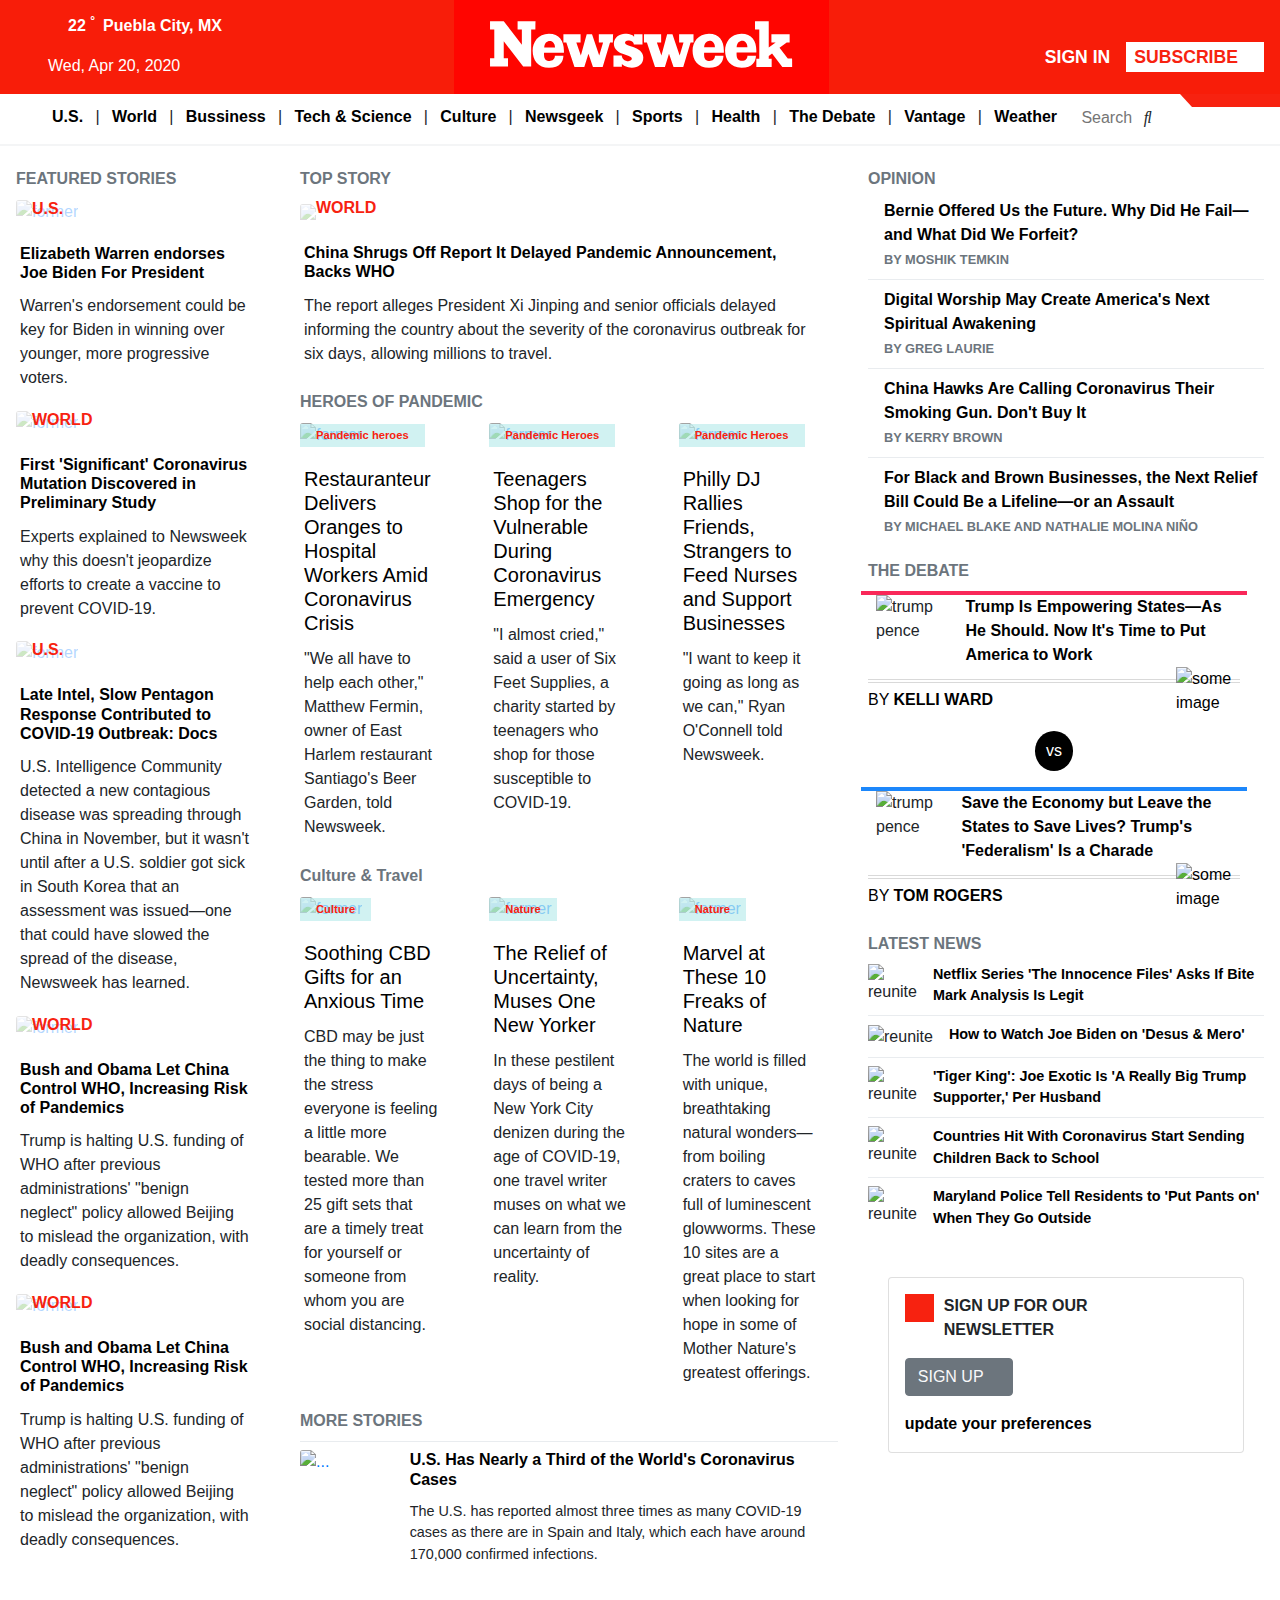
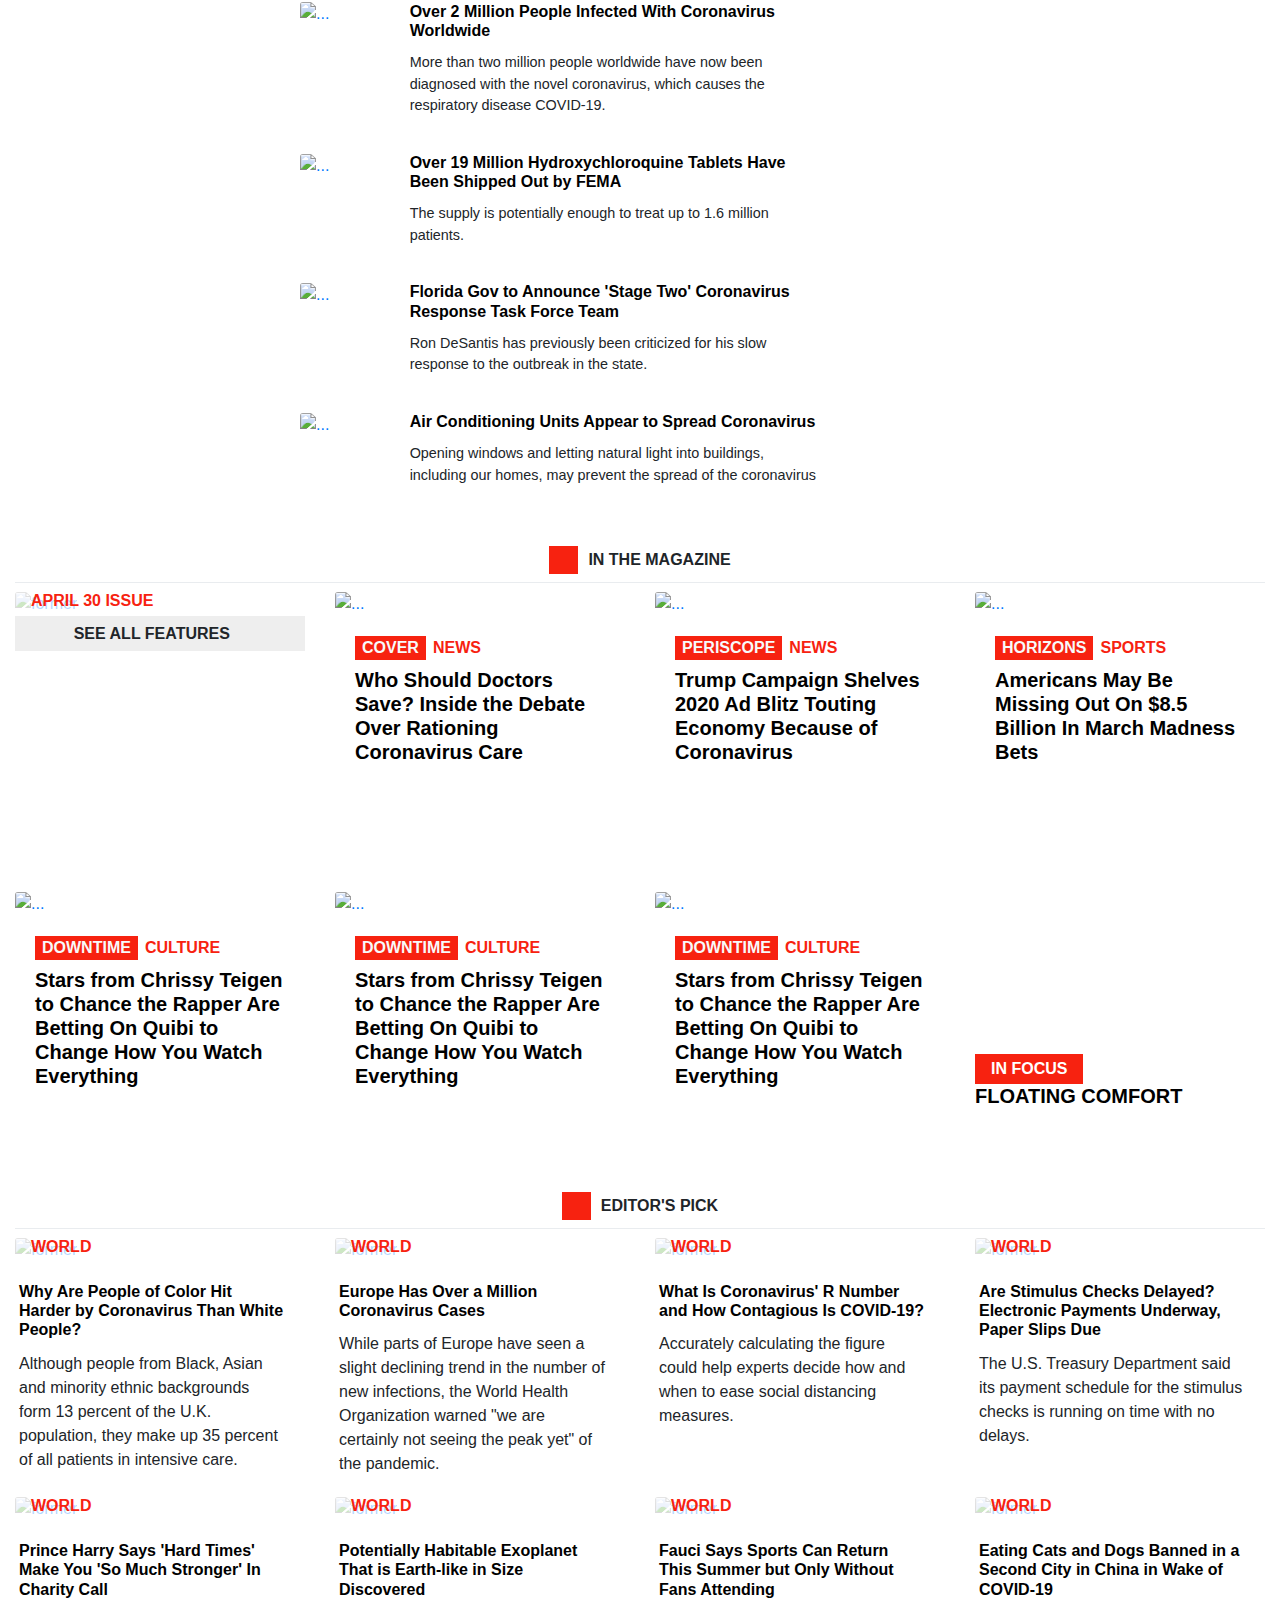
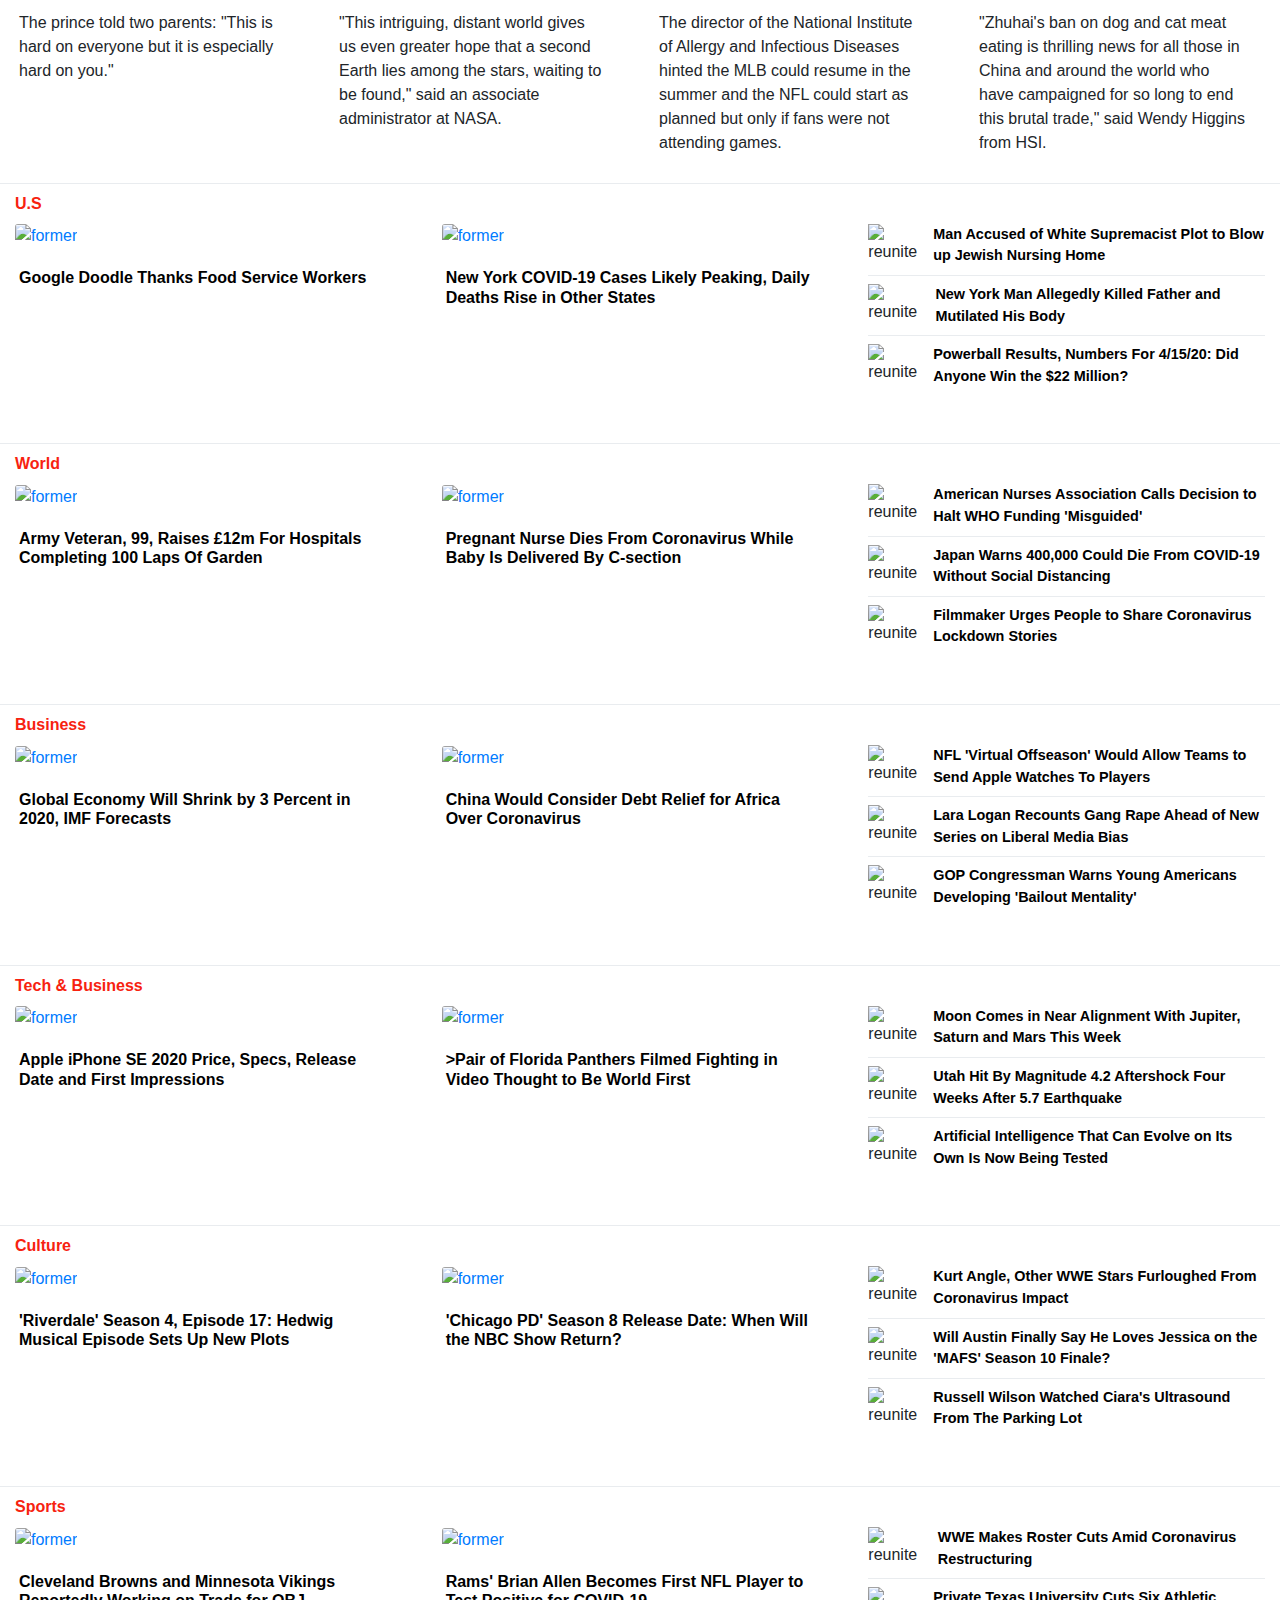
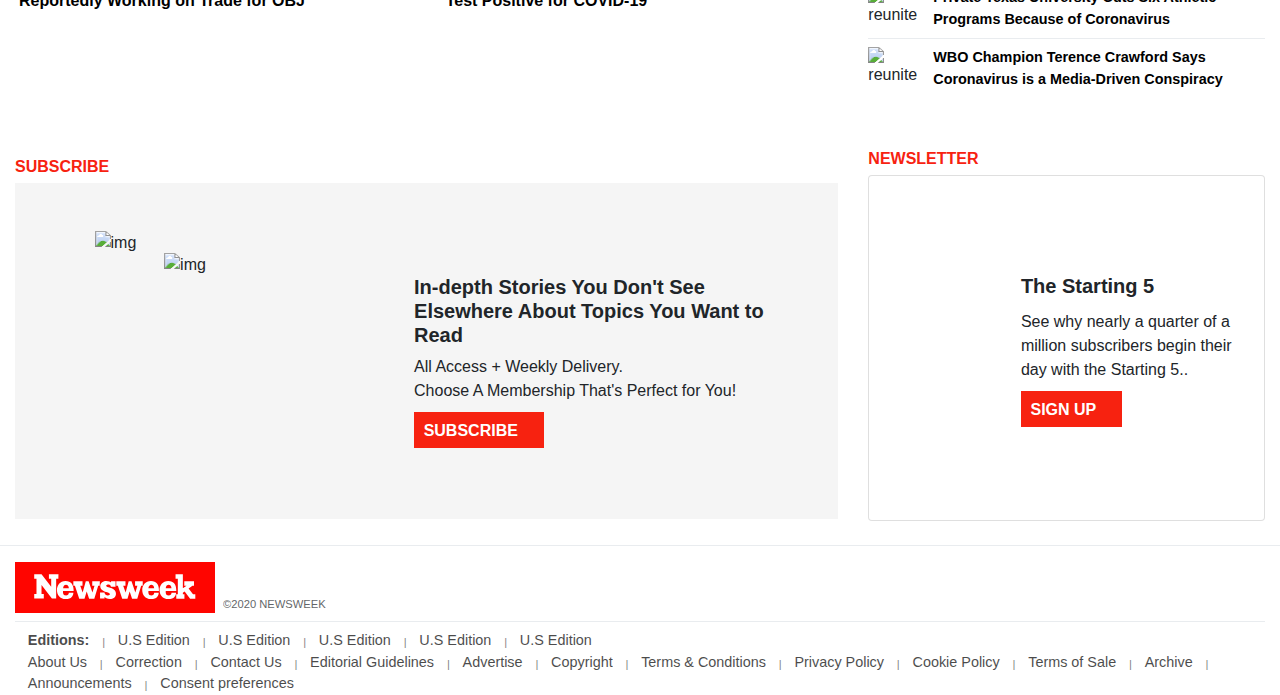
==== commit b22e0329: "rebuilding the entire site adding bootstrap main container -by Cerón" ====
--- a/index.html
+++ b/index.html
@@ -13,1110 +13,1681 @@
   <body>
 
     <div class="wrapper">
-       <div class="container-fluid">
-         <header>
-           <div class="medium-wrapper d-block d-lg-none">
-             <div class="display-on-medium-and-below d-flex align-items-center py-2">
-               <div class="mobile-logo-container">
-                 <img src="./images/Newsweek_Logo.svg" class="img-fluid" alt="logo"/>
-               </div>
-               <div class="weather-dte flex-fill">
-                 <ul class="weather-info remove-padding-margin-styl d-flex">
-                   <li class="mr-2 bold-weather-info hide-on-mobile">
-                     <i class="fas fa-cloud"></i>
-                   </li>
-                   <li class="mr-2 bold-weather-info hide-on-mobile">
-                     18 <sup class="degree-sign"></sup>
-                   </li>
-                   <li class="bold-weather-info country-weather">
-                     Puebla, MX <i class="fas fa-chevron-right"></i>
-                   </li>
-                 </ul>
-               </div>
-               <div class="signin-subscribe flex-fill">
-                 <ul class="remove-padding-margin-styl d-flex justify-content-end">
-                   <li>
-                     <a class="remove-text-decoration bold-font sign-in" href="#">SIGN IN</a>
-                   </li>
-                   <li class="ml-3">
-                     <a class="remove-text-decoration bold-font subscribe-link" href="#">
-                       SUBSCRIBE <i class="fas fa-chevron-right"></i>
-                     </a>
-                   </li>
-                 </ul>
-               </div>
-               <button class="navbar-toggler text-light" type="button" data-toggle="collapse">
-                 <i class="fas fa-bars"></i>
-               </button>
+      <div class="container-fluid p-0">
+        <header>
+          <div class="medium-wrapper d-block d-lg-none">
+            <div class="display-on-medium-and-below d-flex align-items-center py-2">
+              <div class="mobile-logo-container">
+                <img src="./images/Newsweek_Logo.svg" class="img-fluid" alt="logo" />
+              </div>
+              <div class="weather-dte flex-fill">
+                <ul class="weather-info remove-padding-margin-styl d-flex">
+                  <li class="mr-2 bold-weather-info hide-on-mobile">
+                    <i class="fas fa-cloud"></i>
+                  </li>
+                  <li class="mr-2 bold-weather-info hide-on-mobile">
+                    20 <sup class="degree-sign"></sup>
+                  </li>
+                  <li class="bold-weather-info country-weather">
+                    Puebla City, MX <i class="fas fa-chevron-right"></i>
+                  </li>
+                </ul>
+              </div>
+              <div class="signin-subscribe flex-fill">
+                <ul class="remove-padding-margin-styl d-flex justify-content-end">
+                  <li>
+                    <a class="remove-text-decoration bold-font sign-in" href="#">SIGN IN</a>
+                  </li>
+                  <li class="ml-3">
+                    <a class="remove-text-decoration bold-font subscribe-link" href="#">SUBSCRIBE <i
+                        class="fas fa-chevron-right"></i></a>
+                  </li>
+                </ul>
+              </div>
+              <button class="navbar-toggler text-light" type="button" data-toggle="collapse">
+                <i class="fas fa-bars"></i>
+              </button>
+            </div>
+          </div>
+
+          <div class="desktop-wrapper d-none d-lg-block">
+            <div class="top-header d-flex align-items-end">
+              <div class="weather-dte flex-fill pb-3">
+                <ul class="weather-info remove-padding-margin-styl d-flex ml-5 mb-3">
+                  <li class="mr-2 bold-weather-info">
+                    <i class="fas fa-cloud"></i>
+                  </li>
+                  <li class="mr-2 bold-weather-info">
+                    22 <sup class="degree-sign"></sup>
+                  </li>
+                  <li class="bold-weather-info">
+                    Puebla City, MX <i class="fas fa-chevron-right"></i>
+                  </li>
+                </ul>
+                <span class="date-info d-inline-block ml-5">Wed, Apr 20, 2020</span>
+              </div>
+              <div class="center-logo flex-fill logo-container">
+                <img src="./images/Newsweek_Logo.svg" class="img-fluid" alt="logo" />
+              </div>
+              <div class="signin-subscribe flex-fill">
+                <ul class="remove-padding-margin-styl d-flex justify-content-end pr-3 pb-4">
+                  <li>
+                    <a class="remove-text-decoration bold-font" href="#">SIGN IN</a>
+                  </li>
+                  <li class="ml-3">
+                    <a class="remove-text-decoration bold-font subscribe-link" href="#">SUBSCRIBE <i
+                        class="fas fa-chevron-right"></i></a>
+                  </li>
+                </ul>
+              </div>
+            </div>
+          </div>
+        </header>
+        <div class="navigation d-none d-lg-block">
+          <div class="position-relative">
+            <nav class="navigation-bar">
+              <ul>
+                <li><a class="navlink" href="">U.S.</a></li>
+                <li class="vartical-line">|</li>
+                <li><a class="navlink" href="">World</a></li>
+                <li class="vartical-line">|</li>
+                <li><a class="navlink" href="">Bussiness</a></li>
+                <li class="vartical-line">|</li>
+                <li><a class="navlink" href="">Tech & Science</a></li>
+                <li class="vartical-line">|</li>
+                <li><a class="navlink" href="">Culture</a></li>
+                <li class="vartical-line">|</li>
+                <li><a class="navlink" href="">Newsgeek</a></li>
+                <li class="vartical-line">|</li>
+                <li><a class="navlink" href="">Sports</a></li>
+                <li class="vartical-line">|</li>
+                <li><a class="navlink" href="">Health</a></li>
+                <li class="vartical-line">|</li>
+                <li><a class="navlink" href="">The Debate</a></li>
+                <li class="vartical-line">|</li>
+                <li><a class="navlink" href="">Vantage</a></li>
+                <li class="vartical-line">|</li>
+                <li><a class="navlink" href="">Weather</a></li>
+                <li>
+                  <input type="text" placeholder="Search" />
+                  <span><i class="fas fa-search"></i></span>
+                </li>
+              </ul>
+            </nav>
+          </div>
+        </div>
+      </div>
+
+      <div class="container-fluid pl-3 pr-3 pt-3">
+        <div class="body-background seaction#1">
+          <div class="row d-block d-md-none border-bottom mb-3 breaker">
+            <div class="col-12">
+              <span class="article-title text-muted mb-2"> Fake TOP STORY</span>
+              <div class="row">
+                <div class="col-12">
+                  <div class="card border-0">
+                    <a class="position-relative" href="https://www.newsweek.com/china-serious-concerns-donald-trump-who-funding-freeze-coronavirus-pandemic-1497993">
+                      <img src="https://d.newsweek.com/en/full/1581805/world-health-organization-china.jpg?w=591&h=364&f=975638d77467f4e461f7d2d47361f62d" class="card-img-top" alt="former" />
+                      <span class="news-source position-absolute">WORLD</span>
+                    </a>
+
+                    <div class="card-body pl-1">
+                      <a class="news-week-title-feature" href="https://www.newsweek.com/china-serious-concerns-donald-trump-who-funding-freeze-coronavirus-pandemic-1497993">
+                        <h5 class="card-title bold-font-title ">China Shrugs Off Report It Delayed Pandemic Announcement, Backs WHO </h5>
+                      </a>
+                      <p class="card-text">
+                        The report alleges President Xi Jinping and senior officials delayed informing the country about the severity of the coronavirus outbreak for six days, allowing millions to travel.
+                      </p>
+                    </div>
+                  </div>
+                </div>
+              </div>
+            </div>
+          </div>
+          <div class="row">
+            <div class="col-lg-8">
+              <div class="row">
+                <div class="col-md-4 breaker">
+                  <span class="article-title text-muted mb-2">FEATURED STORIES</span>
+                  <div class="row">
+                    <div class="col-12">
+                      <div class="card border-0">
+                        <a class="position-relative" href="https://www.newsweek.com/elizabeth-warren-endorses-joe-biden-president-1497748">
+                          <img src="https://d.newsweek.com/en/full/1581427/elizabeth-warren-joe-biden-fourth-democratic-debate.jpg?w=397&h=265&q=90&f=fe6aad2e8549d2fcb1f6a45b726460a8" class="card-img-top" alt="former" />
+                          <span class="news-source position-absolute">U.S.</span>
+                        </a>
+
+                        <div class="card-body pl-1">
+                          <a class="news-week-title-feature" href="https://www.newsweek.com/elizabeth-warren-endorses-joe-biden-president-1497748">
+                            <h5 class="card-title bold-font-title"> Elizabeth Warren endorses Joe Biden For President </h5>
+                          </a>
+                          <p class="card-text">Warren's endorsement could be key for Biden in winning over younger, more progressive voters.</p>
+                        </div>
+                      </div>
+                    </div>
+                  </div>
+                  <div class="row">
+                    <div class="col-12">
+                      <div class="card border-0">
+                        <a class="position-relative" href="https://www.newsweek.com/coronavirus-mutation-study-covid-19-1497745">
+                          <img src="https://d.newsweek.com/en/full/1581186/us-army-coronavirus-camp-carroll-south-korea.jpg?w=397&h=265&q=90&f=fdaf5873a3c0e421ecad8c2cc3dce20c" class="card-img-top" alt="former" />
+                          <span class="news-source position-absolute">WORLD</span>
+                        </a>
+
+                        <div class="card-body pl-1">
+                          <a class="news-week-title-feature" href="https://www.newsweek.com/coronavirus-mutation-study-covid-19-1497745">
+                            <h5 class="card-title bold-font-title "> First 'Significant' Coronavirus Mutation Discovered in Preliminary Study </h5>
+                          </a>
+                          <p class="card-text"> Experts explained to Newsweek why this doesn't jeopardize efforts to create a vaccine to prevent COVID-19.</p>
+                        </div>
+                      </div>
+                    </div>
+                  </div>
+                  <div class="row">
+                    <div class="col-12">
+                      <div class="card border-0">
+                        <a class="position-relative" href="https://www.newsweek.com/late-us-intelligence-community-alerts-slow-pentagon-response-contributed-us-militarys-1497620">
+                          <img src="https://d.newsweek.com/en/full/1581426/covid19-coronavirus-getty.jpg?w=397&h=265&q=90&f=afe9b959cbad77f2f50f8008b65a120d" class="card-img-top" alt="former" />
+                          <span class="news-source position-absolute">U.S.</span>
+                        </a>
+
+                        <div class="card-body pl-1">
+                          <a class="news-week-title-feature" href="https://www.newsweek.com/late-us-intelligence-community-alerts-slow-pentagon-response-contributed-us-militarys-1497620">
+                            <h5 class="card-title bold-font-title"> Late Intel, Slow Pentagon Response Contributed to COVID-19 Outbreak: Docs </h5>
+                          </a>
+                          <p class="card-text">U.S. Intelligence Community detected a new contagious disease was spreading through China in November, but it wasn't until after a U.S. soldier got sick in South Korea that an assessment was issued—one that could have slowed the spread of the disease, Newsweek has learned.</p>
+                        </div>
+                      </div>
+                    </div>
+                  </div>
+                  <div class="row">
+                    <div class="col-12">
+                      <div class="card border-0">
+                        <a class="position-relative" href="https://www.newsweek.com/how-bush-obama-ceded-world-health-organization-china-increasing-risk-pandemics-like-coronavirus-1497667">
+                          <img src="https://d.newsweek.com/en/full/1581571/coronavirus-covid-19-xi-jinping-china.jpg?w=397&h=265&q=90&f=0e44476b76fc04f8c9785b8ea43ccb28" class="card-img-top"
+                            alt="former" />
+                          <span class="news-source position-absolute">WORLD</span>
+                        </a>
+
+                        <div class="card-body pl-1">
+                          <a class="news-week-title-feature" href="https://www.newsweek.com/how-bush-obama-ceded-world-health-organization-china-increasing-risk-pandemics-like-coronavirus-1497667">
+                            <h5 class="card-title bold-font-title">Bush and Obama Let China Control WHO, Increasing Risk of Pandemics </h5>
+                          </a>
+                          <p class="card-text">Trump is halting U.S. funding of WHO after previous administrations' "benign neglect" policy allowed Beijing to mislead the organization, with deadly consequences.</p>
+                        </div>
+                      </div>
+                    </div>
+                  </div>
+                  <div class="row">
+                    <div class="col-12">
+                      <div class="card border-0">
+                        <a class="position-relative" href="https://www.newsweek.com/how-bush-obama-ceded-world-health-organization-china-increasing-risk-pandemics-like-coronavirus-1497667">
+                          <img src="https://d.newsweek.com/en/full/1581571/coronavirus-covid-19-xi-jinping-china.jpg?w=397&h=265&q=90&f=0e44476b76fc04f8c9785b8ea43ccb28" class="card-img-top"
+                            alt="former" />
+                          <span class="news-source position-absolute">WORLD</span>
+                        </a>
+
+                        <div class="card-body pl-1">
+                          <a class="news-week-title-feature" href="https://www.newsweek.com/how-bush-obama-ceded-world-health-organization-china-increasing-risk-pandemics-like-coronavirus-1497667">
+                            <h5 class="card-title bold-font-title">Bush and Obama Let China Control WHO, Increasing Risk of Pandemics </h5>
+                          </a>
+                          <p class="card-text">Trump is halting U.S. funding of WHO after previous administrations' "benign neglect" policy allowed Beijing to mislead the organization, with deadly consequences.</p>
+                        </div>
+                      </div>
+                    </div>
+                  </div>
+
+
+                </div>
+                <div class="col-md-8 d-none d-md-block">
+                  <span class="article-title d-none d-md-block text-muted mb-2">TOP STORY</span>
+                  <div class="row d-none d-md-block">
+                    <div class="col-12">
+                      <div class="card border-0">
+                        <a class="position-relative" href="https://www.newsweek.com/china-serious-concerns-donald-trump-who-funding-freeze-coronavirus-pandemic-1497993">
+                          <img src="https://d.newsweek.com/en/full/1581805/world-health-organization-china.jpg?w=591&h=364&f=975638d77467f4e461f7d2d47361f62d" class="card-img-top" ><span class="news-source position-absolute">WORLD</span>
+                        </a>
+
+                        <div class="card-body pl-1">
+                          <a class="news-week-title-feature" href="https://www.newsweek.com/china-serious-concerns-donald-trump-who-funding-freeze-coronavirus-pandemic-1497993">
+                            <h5 class="card-title bold-font-title"> China Shrugs Off Report It Delayed Pandemic Announcement, Backs WHO </h5>
+                          </a>
+                          <p class="card-text"> The report alleges President Xi Jinping and senior officials delayed informing the country about the severity of the coronavirus outbreak for six days, allowing millions to travel. </p>
+                        </div>
+                      </div>
+                    </div>
+                  </div>
+
+                  <div class="heroes-of-pandemic">
+                    <span class="article-title text-muted mb-2">HEROES OF PANDEMIC</span>
+                    <div class="row">
+                      <div class="col-12 col-md-4">
+                        <div class="row">
+                          <div class="col-12">
+                            <div class="card border-0">
+                              <a class="position-relative" href="https://www.newsweek.com/coronavirus-acts-kindness-new-york-1495619">
+                                <img src="https://d.newsweek.com/en/full/1578357/restauranteur-delivers-oranges-hospital-workers-amid-coronavirus-crisis.webp?w=397&h=397&f=c821b8426a180c7ef06fe0ae3a80a48b" class="card-img-top"
+                                  alt="former" />
+                                <span class="news-source pandemic-heroes-title position-absolute">Pandemic heroes</span>
+                              </a>
+
+                              <div class="card-body pl-1">
+                                <a class="news-week-title-feature heroes-pandemic-title-link" href="https://www.newsweek.com/coronavirus-acts-kindness-new-york-1495619">
+                                  <h5 class="card-title">Restauranteur Delivers Oranges to Hospital Workers Amid Coronavirus Crisis</h5>
+                                </a>
+                                <p class="card-text">"We all have to help each other," Matthew Fermin, owner of East Harlem restaurant Santiago's Beer Garden, told Newsweek.</p>
+                              </div>
+                            </div>
+                          </div>
+                        </div>
+                      </div>
+                      <div class="col-12 col-md-4">
+                        <div class="row">
+                          <div class="col-12">
+                            <div class="card border-0">
+                              <a class="position-relative" href="https://www.newsweek.com/meet-california-teens-who-turned-shopping-their-vulnerable-neighbors-full-time-occupation-1495661">
+                                <img src="https://d.newsweek.com/en/full/1578426/zoe-monterola-founder-six-feet-supplies.webp?w=397&h=397&f=f7a624e81aa902878bb39d5fe83e971f" class="card-img-top"
+                                  alt="former" />
+                                <span class="news-source pandemic-heroes-title position-absolute">Pandemic Heroes</span>
+                              </a>
+
+                              <div class="card-body pl-1">
+                                <a class="news-week-title-feature heroes-pandemic-title-link" href="https://www.newsweek.com/meet-california-teens-who-turned-shopping-their-vulnerable-neighbors-full-time-occupation-1495661">
+                                  <h5 class="card-title"> Teenagers Shop for the Vulnerable During Coronavirus Emergency  </h5>
+                                </a>
+                                <p class="card-text"> "I almost cried," said a user of Six Feet Supplies, a charity started by teenagers who shop for those susceptible to COVID-19. </p>
+                              </div>
+                            </div>
+                          </div>
+                        </div>
+                      </div>
+                      <div class="col-12 col-md-4">
+                        <div class="row">
+                          <div class="col-12">
+                            <div class="card border-0">
+                              <a class="position-relative" href="https://www.newsweek.com/coronavirus-hospital-food-deliveries-small-businesses-philadelphia-dj-1495627">
+                                <img src="https://d.newsweek.com/en/full/1578399/coronavirus-pandemic-heroes-food-nurses-philadelphia.webp?w=397&h=397&f=df54d52fbce46b666dc3c098564d1f08" class="card-img-top"
+                                  alt="former" />
+                                <span class="news-source pandemic-heroes-title position-absolute">Pandemic Heroes</span>
+                              </a>
+
+                              <div class="card-body pl-1">
+                                <a class="news-week-title-feature heroes-pandemic-title-link" href="https://www.newsweek.com/coronavirus-hospital-food-deliveries-small-businesses-philadelphia-dj-1495627">
+                                  <h5 class="card-title"> Philly DJ Rallies Friends, Strangers to Feed Nurses and Support Businesses </h5>
+                                </a>
+                                <p class="card-text"> "I want to keep it going as long as we can," Ryan O'Connell told Newsweek. </p>
+                              </div>
+                            </div>
+                          </div>
+                        </div>
+                      </div>
+                    </div>
+                  </div>
+                  <div class="culture-and-travel">
+                    <span class="article-title text-muted mb-2">Culture & Travel</span>
+                    <div class="row">
+                      <div class="col-12 col-md-4">
+                        <div class="row">
+                          <div class="col-12">
+                            <div class="card border-0">
+                              <a class="position-relative" href="https://www.newsweek.com/2020/05/01/soothing-cbd-gifts-anxious-time-1497793.html">
+                                <img src="https://d.newsweek.com/en/full/1581225/cul-cbd-mad-tasty-6-pack.webp?w=397&h=397&f=3d0b6829f435fd401e1fb7c0a637e46e" class="card-img-top"
+                                  alt="former" />
+                                <span class="news-source pandemic-heroes-title position-absolute">Culture</span>
+                              </a>
+
+                              <div class="card-body pl-1">
+                                <a class="news-week-title-feature heroes-pandemic-title-link" href="https://www.newsweek.com/2020/05/01/soothing-cbd-gifts-anxious-time-1497793.html">
+                                  <h5 class="card-title"> Soothing CBD Gifts for an Anxious Time </h5>
+                                </a>
+                                <p class="card-text"> CBD may be just the thing to make the stress everyone is feeling a little more bearable. We tested more than 25 gift sets that are a timely treat for yourself or someone from whom you are social distancing. </p>
+                              </div>
+                            </div>
+                          </div>
+                        </div>
+                      </div>
+
+
+
+
+                      <div class="col-12 col-md-4">
+                        <div class="row">
+                          <div class="col-12">
+                            <div class="card border-0">
+                              <a class="position-relative" href="https://www.newsweek.com/meet-california-teens-who-turned-shopping-their-vulnerable-neighbors-full-time-occupation-1495661">
+                                <img src="https://d.newsweek.com/en/full/1580577/sunrise-behind-empire-state-building-new-york-city.webp?w=397&h=397&f=dee43d9664b5b2547300eac51bde967a" class="card-img-top"
+                                alt="former" />
+                              <span class="news-source pandemic-heroes-title position-absolute">Nature</span>
+                              </a>
+
+                              <div class="card-body pl-1">
+                                <a class="news-week-title-feature heroes-pandemic-title-link" href="https://www.newsweek.com/meet-california-teens-who-turned-shopping-their-vulnerable-neighbors-full-time-occupation-1495661">
+                                  <h5 class="card-title">  The Relief of Uncertainty, Muses One New Yorker  </h5>
+                                </a>
+                                <p class="card-text"> In these pestilent days of being a New York City denizen during the age of COVID-19, one travel writer muses on what we can learn from the uncertainty of reality. </p>
+                              </div>
+                            </div>
+                          </div>
+                        </div>
+                      </div>
+                      <div class="col-12 col-md-4">
+                        <div class="row">
+                          <div class="col-12">
+                            <div class="card border-0">
+                              <a class="position-relative" href="https://www.newsweek.com/coronavirus-hospital-food-deliveries-small-businesses-philadelphia-dj-1495627">
+                                <img src="https://d.newsweek.com/en/full/1579421/cul-uncharted-nature-02.webp?w=397&h=397&f=4b429d9dd20904ac5f4d4d873d71791a" class="card-img-top"
+                                  alt="former" />
+                                <span class="news-source pandemic-heroes-title position-absolute">Nature</span>
+                              </a>
+
+                              <div class="card-body pl-1">
+                                <a class="news-week-title-feature heroes-pandemic-title-link" href="https://www.newsweek.com/coronavirus-hospital-food-deliveries-small-businesses-philadelphia-dj-1495627">
+                                  <h5 class="card-title"> Marvel at These 10 Freaks of Nature   </h5>
+                                </a>
+                                <p class="card-text"> The world is filled with unique, breathtaking natural wonders—from boiling craters to caves full of luminescent glowworms. These 10 sites are a great place to start when looking for hope in some of Mother Nature's greatest offerings. </p>
+                              </div>
+                            </div>
+                          </div>
+                        </div>
+                      </div>
+                    </div>
+                  </div>
+                  <div class="more-stories-container">
+                    <span class="article-title text-muted mb-2">MORE STORIES</span>
+                    <div class="dropdown-divider"></div>
+                    <div class="row">
+                      <div class="col-12">
+                        <div class="card mb-3 border-0">
+                          <div class="row no-gutters">
+                            <div class="col-2">
+                              <a href="https://www.newsweek.com/coronavirus-latest-us-cases-third-global-covid-19-infections-1497963"><img src="https://d.newsweek.com/en/full/1581691/boston-teammates-statue-masks-coronavirus-april-2020.webp?w=95&h=95&f=2ebb08bec6402b16aaa9015da03774e7" class="card-img float-left" alt="..." /></a>
+                            </div>
+                            <div class="col-10">
+                              <div class="card-body pt-0">
+                                <a class="news-week-title-feature" href="https://www.newsweek.com/coronavirus-latest-us-cases-third-global-covid-19-infections-1497963">
+                                  <h5 class="card-title bold-font-title"> U.S. Has Nearly a Third of the World's Coronavirus Cases </h5>
+                                </a>
+                                <p class="card-text"> The U.S. has reported almost three times as many COVID-19 cases as there are in Spain and Italy, which each have around 170,000 confirmed infections. </p>
+                              </div>
+                            </div>
+                          </div>
+                        </div>
+                      </div>
+                    </div>
+                    <div class="row">
+                      <div class="col-12">
+                        <div class="card mb-3 border-0">
+                          <div class="row no-gutters">
+                            <div class="col-2">
+                              <a href="https://www.newsweek.com/more-2-million-people-have-been-diagnosed-coronavirus-worldwide-1497610"><img src="https://d.newsweek.com/en/full/1581178/coronavirus.webp?w=95&h=95&f=225925b0348fc7b2faedfdcf74c9d896" class="card-img" alt="..." /></a>
+                            </div>
+                            <div class="col-10">
+                              <div class="card-body pt-0">
+                                <a class="news-week-title-feature" href="https://www.newsweek.com/more-2-million-people-have-been-diagnosed-coronavirus-worldwide-1497610">
+                                  <h5 class="card-title bold-font-title">  Over 2 Million People Infected With Coronavirus Worldwide  </h5>
+                                </a>
+                                <p class="card-text"> More than two million people worldwide have now been diagnosed with the novel coronavirus, which causes the respiratory disease COVID-19.  </p>
+                              </div>
+                            </div>
+                          </div>
+                        </div>
+                      </div>
+                    </div>
+                    <div class="row">
+                      <div class="col-12">
+                        <div class="card mb-3 border-0">
+                          <div class="row no-gutters">
+                            <div class="col-2">
+                              <a href="https://www.newsweek.com/hydroxychloroquine-tablets-shipped-fema-1498014"><img src="https://d.newsweek.com/en/full/1581766/hydroxychloroquine.webp?w=95&h=95&f=aea793a782f6cda159976c9a99489f2c" class="card-img" alt="..." /></a>
+                            </div>
+                            <div class="col-10">
+                              <div class="card-body pt-0">
+                                <a class="news-week-title-feature" href="https://www.newsweek.com/hydroxychloroquine-tablets-shipped-fema-1498014">
+                                  <h5 class="card-title bold-font-title"> Over 19 Million Hydroxychloroquine Tablets Have Been Shipped Out by FEMA </h5>
+                                </a>
+                                <p class="card-text">  The supply is potentially enough to treat up to 1.6 million patients.  </p>
+                              </div>
+                            </div>
+                          </div>
+                        </div>
+                      </div>
+                    </div>
+                    <div class="row">
+                      <div class="col-12">
+                        <div class="card mb-3 border-0">
+                          <div class="row no-gutters">
+                            <div class="col-2">
+                              <a href="https://www.newsweek.com/florida-coronavirus-ron-desantis-task-force-reopen-1497971"><img src="https://d.newsweek.com/en/full/1581684/ron-desantis.webp?w=95&h=95&f=db6720bce8dbaf92041ab593a9e32ef4" class="card-img" alt="..." /></a>
+                            </div>
+                            <div class="col-10">
+                              <div class="card-body pt-0">
+                                <a class="news-week-title-feature" href="https://www.newsweek.com/florida-coronavirus-ron-desantis-task-force-reopen-1497971">
+                                  <h5 class="card-title bold-font-title"> Florida Gov to Announce 'Stage Two' Coronavirus Response Task Force Team </h5>
+                                </a>
+                                <p class="card-text"> Ron DeSantis has previously been criticized for his slow response to the outbreak in the state. </p>
+                              </div>
+                            </div>
+                          </div>
+                        </div>
+                      </div>
+                    </div>
+                    <div class="row">
+                      <div class="col-12">
+                        <div class="card mb-3 border-0">
+                          <div class="row no-gutters">
+                            <div class="col-2">
+                              <a href="https://www.newsweek.com/air-conditioners-spread-coronavirus-1497933"><img src="https://d.newsweek.com/en/full/1581673/donald-trump-coronavirus-stimulus-checks.webp?w=95&h=95&l=46&t=45&f=e78cf836b708b2f2090416dc77cf83b1" class="card-img" alt="..." /></a>
+                            </div>
+                            <div class="col-10">
+                              <div class="card-body pt-0">
+                                <a class="news-week-title-feature" href="https://www.newsweek.com/air-conditioners-spread-coronavirus-1497933">
+                                  <h5 class="card-title bold-font-title"> Air Conditioning Units Appear to Spread Coronavirus  </h5>
+                                </a>
+                                <p class="card-text"> Opening windows and letting natural light into buildings, including our homes, may prevent the spread of the coronavirus  </p>
+                              </div>
+                            </div>
+                          </div>
+                        </div>
+                      </div>
+                    </div>
+                  </div>
+                </div>
+              </div>
+            </div>
+            <div class="col-lg-4">
+              <div class="opinion-container mb-3 breaker">
+                <span class="article-title text-muted mb-2">OPINION</span>
+                <div class="row opinion-article no-gutters">
+                  <div class="col-12 d-flex">
+                    <div class="">
+                      <img src="https://d.newsweek.com/en/full/1581567/moshik-temkin.webp?w=63&h=63&f=71f9e092b94b440fa16fa3f3fe2ac3a6" alt="" />
+                    </div>
+                    <div class="ml-3">
+                      <a class="opinion-article-link" href="https://www.newsweek.com/sanders-biden-obama-promise-future-past-lose-1497854">  Bernie Offered Us the Future. Why Did He Fail—and What Did We Forfeit?   </a>
+                      <small class="opinion-author text-muted"> BY MOSHIK TEMKIN  </small>
+                    </div>
+                  </div>
+                </div>
+                <div class="dropdown-divider"></div>
+                <div class="row opinion-article no-gutters">
+                  <div class="col-12 d-flex">
+                    <div class="">
+                      <img src="https://d.newsweek.com/en/full/1581580/greglaurie.webp?w=63&h=63&f=055546dcf48f81e2a2a089db7cfbadab" alt="" />
+                    </div>
+                    <div class="ml-3">
+                      <a class="opinion-article-link" href="https://www.newsweek.com/digital-worship-may-create-americas-next-spiritual-awakening-opinion-1497870"> Digital Worship May Create America's Next Spiritual Awakening </a>
+                      <small class="opinion-author text-muted"> BY GREG LAURIE </small>
+                    </div>
+                  </div>
+                </div>
+                <div class="dropdown-divider"></div>
+                <div class="row opinion-article no-gutters">
+                  <div class="col-12 d-flex">
+                    <div class="">
+                      <img src="https://d.newsweek.com/en/full/1581448/kerry-brown.webp?w=63&h=63&f=a5ed56a548bd2007c3d6897dc38752d9" alt="" />
+                    </div>
+                    <div class="ml-3">
+                      <a class="opinion-article-link" href="https://www.newsweek.com/china-hawks-are-calling-coronavirus-their-smoking-gun-dont-buy-it-opinion-1497753">China Hawks Are Calling Coronavirus Their Smoking Gun. Don't Buy It</a>
+                      <small class="opinion-author text-muted">BY KERRY BROWN</small>
+                    </div>
+                  </div>
+                </div>
+                <div class="dropdown-divider"></div>
+                <div class="row opinion-article no-gutters">
+                  <div class="col-12 d-flex">
+                    <div class="">
+                      <img src="https://d.newsweek.com/en/full/1581455/michael-blake-nathalie-molina-nino.webp?w=63&h=63&f=6c8598f3212602c03b11e77fb3b36c0b" alt="" />
+                    </div>
+                    <div class="ml-3">
+                      <a class="opinion-article-link" href="https://www.newsweek.com/black-brown-businesses-next-relief-bill-could-lifeline-assault-opinion-1497757">For Black and Brown Businesses, the Next Relief Bill Could Be a Lifeline—or an Assault</a>
+                      <small class="opinion-author text-muted">BY MICHAEL BLAKE AND NATHALIE MOLINA NIÑO</small>
+                    </div>
+                  </div>
+                </div>
+              </div>
+              <div class="debate-section pr-4 mb-3 breaker">
+                <span class="article-title text-muted mb-2">THE DEBATE</span>
+                <div class="row pl-2 pr-2 doble-border">
+                  <div class="debate-border-red"></div>
+                  <div class="col-4 col-md-3 img-col pr-1">
+                    <img src="https://d.newsweek.com/en/full/1580915/store-closing.webp?w=397&h=265&f=ae04f5f87b7f8c783323a3a7c391d10c" class="img-fluid" alt="trump pence" />
+                  </div>
+                  <div class="col-8 col-md-9 pl-2 pl-1 d-flex align-items-center">
+                    <a class="opinion-article-link debate-link" href="https://www.newsweek.com/fed-trumps-federalism-save-economy-leave-states-save-lives-opinion-1497335"> Trump Is Empowering States—As He Should. Now It's Time to Put America to Work </a>
+                  </div>
+                </div>
+                <div class="debate-discussions d-flex">
+                  <div class="participant-name flex-fill">   BY
+                    <span class="particant-name-bold">  KELLI WARD </span>
+                  </div>
+                  <div class="participant-avatar">
+                    <img src="https://d.newsweek.com/en/full/1581105/kelli-ward.webp?w=150&h=150&f=cca3c20a16a40247802a4663952c0987" class="img-fluid" alt="some image" />
+                  </div>
+                </div>
+                <div class="vs-container my-3 d-flex justify-content-center align-items-center">
+                  <span class="vs">vs</span>
+                </div>
+
+                <div class="row pl-2 pr-2 doble-border">
+                  <div class="debate-border-red border-blue"></div>
+                  <div class="col-4 col-md-3 pr-1 img-col">
+                    <img src="https://d.newsweek.com/en/full/1580781/trump-press-briefing-coronavirus.webp?w=397&h=265&f=79d8ee90c64fe797c44b1e386424ca43" class="img-fluid" alt="trump pence" />
+                  </div>
+                  <div class="col-8 col-md-9 pl-1 d-flex align-items-center">
+                    <a class="opinion-article-link debate-link" href="https://www.newsweek.com/defunding-who-mid-pandemic-lunacy-opinion-1498369"> Save the Economy but Leave the States to Save Lives? Trump's 'Federalism' Is a Charade</a>
+                  </div>
+                </div>
+                <div class="debate-discussions d-flex">
+                  <div class="participant-name flex-fill">
+                    BY
+                    <span class="particant-name-bold">
+                      TOM ROGERS
+                    </span>
+                  </div>
+                  <div class="participant-avatar">
+                    <img src="https://d.newsweek.com/en/full/1538932/tom-rogers.webp?w=150&h=150&f=8e9a167902e26dab37baa3cb298484c5" class="img-fluid" alt="some image" />
+                  </div>
+                </div>
+              </div>
+              <div class="more-stories-container d-block d-md-none breaker">
+                <span class="article-title text-muted mb-2">MORE STORIES</span>
+                <div class="dropdown-divider"></div>
+                <div class="row">
+                  <div class="col-12">
+                    <div class="card mb-3 border-0">
+                      <div class="row no-gutters">
+                        <div class="col-2">
+                          <a href="#"><img src="./images/rent.webp" class="card-img" alt="..." /></a>
+                        </div>
+                        <div class="col-10">
+                          <div class="card-body pt-0">
+                            <a class="news-week-title-feature" href="#">
+                              <h5 class="card-title bold-font-title">
+                                Steve Bannon Accuses China of Coronavirus
+                                Cover-up
+                              </h5>
+                            </a>
+                            <p class="card-text">
+                              The National Institute of Allergy and Infectious
+                              Diseases director told CNN that he was concerned
+                              about some states "leapfrogging over.
+                            </p>
+                          </div>
+                        </div>
+                      </div>
+                    </div>
+                  </div>
+                </div>
+                <div class="row">
+                  <div class="col-12">
+                    <div class="card mb-3 border-0">
+                      <div class="row no-gutters">
+                        <div class="col-2">
+                          <a href="#"><img src="./images/rent.webp" class="card-img" alt="..." /></a>
+                        </div>
+                        <div class="col-10">
+                          <div class="card-body pt-0">
+                            <a class="news-week-title-feature" href="#">
+                              <h5 class="card-title bold-font-title">
+                                Steve Bannon Accuses China of Coronavirus
+                                Cover-up
+                              </h5>
+                            </a>
+                            <p class="card-text">
+                              The National Institute of Allergy and Infectious
+                              Diseases director told CNN that he was concerned
+                              about some states "leapfrogging over.
+                            </p>
+                          </div>
+                        </div>
+                      </div>
+                    </div>
+                  </div>
+                </div>
+                <div class="row">
+                  <div class="col-12">
+                    <div class="card mb-3 border-0">
+                      <div class="row no-gutters">
+                        <div class="col-2">
+                          <a href="#"><img src="./images/rent.webp" class="card-img" alt="..." /></a>
+                        </div>
+                        <div class="col-10">
+                          <div class="card-body pt-0">
+                            <a class="news-week-title-feature" href="#">
+                              <h5 class="card-title bold-font-title">
+                                Steve Bannon Accuses China of Coronavirus
+                                Cover-up
+                              </h5>
+                            </a>
+                            <p class="card-text">
+                              The National Institute of Allergy and Infectious
+                              Diseases director told CNN that he was concerned
+                              about some states "leapfrogging over.
+                            </p>
+                          </div>
+                        </div>
+                      </div>
+                    </div>
+                  </div>
+                </div>
+                <div class="row">
+                  <div class="col-12">
+                    <div class="card mb-3 border-0">
+                      <div class="row no-gutters">
+                        <div class="col-2">
+                          <a href="#"><img src="./images/rent.webp" class="card-img" alt="..." /></a>
+                        </div>
+                        <div class="col-10">
+                          <div class="card-body pt-0">
+                            <a class="news-week-title-feature" href="#">
+                              <h5 class="card-title bold-font-title">
+                                Steve Bannon Accuses China of Coronavirus
+                                Cover-up
+                              </h5>
+                            </a>
+                            <p class="card-text">
+                              The National Institute of Allergy and Infectious
+                              Diseases director told CNN that he was concerned
+                              about some states "leapfrogging over.
+                            </p>
+                          </div>
+                        </div>
+                      </div>
+                    </div>
+                  </div>
+                </div>
+                <div class="row">
+                  <div class="col-12">
+                    <div class="card mb-3 border-0">
+                      <div class="row no-gutters">
+                        <div class="col-2">
+                          <a href="#"><img src="./images/rent.webp" class="card-img" alt="..." /></a>
+                        </div>
+                        <div class="col-10">
+                          <div class="card-body pt-0">
+                            <a class="news-week-title-feature" href="#">
+                              <h5 class="card-title bold-font-title">
+                                Steve Bannon Accuses China of Coronavirus
+                                Cover-up
+                              </h5>
+                            </a>
+                            <p class="card-text">
+                              The National Institute of Allergy and Infectious
+                              Diseases director told CNN that he was concerned
+                              about some states "leapfrogging over.
+                            </p>
+                          </div>
+                        </div>
+                      </div>
+                    </div>
+                  </div>
+                </div>
+              </div>
+              <div class="heroes-of-pandemic d-block d-md-none breaker">
+                <span class="article-title text-muted mb-2">HEROES OF PANDEMIC</span>
+                <div class="row">
+                  <div class="col-12 col-md-4">
+                    <div class="row">
+                      <div class="col-12">
+                        <div class="card border-0">
+                          <a class="position-relative" href="#">
+                            <img src="./images/zoe-monterola-founder-six-feet-supplies.webp" class="card-img-top"
+                              alt="former" />
+                            <span class="news-source pandemic-heroes-title position-absolute">Pandemic heroes</span>
+                          </a>
+
+                          <div class="card-body pl-1">
+                            <a class="news-week-title-feature heroes-pandemic-title-link" href="#">
+                              <h5 class="card-title">
+                                Steve Bannon Accuses China of Coronavirus
+                                Cover-up
+                              </h5>
+                            </a>
+                            <p class="card-text">
+                              The Republican governor relaxed rules on
+                              unemployment benefit claimants who refuse suitable
+                              work as he also
+                            </p>
+                          </div>
+                        </div>
+                      </div>
+                    </div>
+                  </div>
+                  <div class="col-12 col-md-4">
+                    <div class="row">
+                      <div class="col-12">
+                        <div class="card border-0">
+                          <a class="position-relative" href="#">
+                            <img src="./images/zoe-monterola-founder-six-feet-supplies.webp" class="card-img-top"
+                              alt="former" />
+                            <span class="news-source pandemic-heroes-title position-absolute">Pandemic Heroes</span>
+                          </a>
+
+                          <div class="card-body pl-1">
+                            <a class="news-week-title-feature heroes-pandemic-title-link" href="#">
+                              <h5 class="card-title">
+                                Steve Bannon Accuses China of Coronavirus
+                                Cover-up
+                              </h5>
+                            </a>
+                            <p class="card-text">
+                              The Republican governor relaxed rules on
+                              unemployment benefit claimants who refuse suitable
+                              work as he also loosens
+                            </p>
+                          </div>
+                        </div>
+                      </div>
+                    </div>
+                  </div>
+                  <div class="col-12 col-md-4">
+                    <div class="row">
+                      <div class="col-12">
+                        <div class="card border-0">
+                          <a class="position-relative" href="#">
+                            <img src="./images/zoe-monterola-founder-six-feet-supplies.webp" class="card-img-top"
+                              alt="former" />
+                            <span class="news-source pandemic-heroes-title position-absolute">Pandemic Heroes</span>
+                          </a>
+
+                          <div class="card-body pl-1">
+                            <a class="news-week-title-feature heroes-pandemic-title-link" href="#">
+                              <h5 class="card-title">
+                                Steve Bannon Accuses China of Coronavirus
+                                Cover-up
+                              </h5>
+                            </a>
+                            <p class="card-text">
+                              The Republican governor relaxed rules on
+                              unemployment benefit claimants who refuse suitable
+                              work as he also
+                            </p>
+                          </div>
+                        </div>
+                      </div>
+                    </div>
+                  </div>
+                </div>
+              </div>
+              <div class="latest-news-container mb-5 breaker">
+                <span class="article-title text-muted mb-2">LATEST NEWS</span>
+                <div class="row latest-news">
+                  <div class="col-12 d-flex">
+                    <div>
+                      <img src="https://d.newsweek.com/en/full/1581799/kennedy-brewer.webp?w=95&h=95&f=6c9ff107848a69d8b92f4c96485a2c01" alt="reunite" />
+                    </div>
+                    <div class="ml-3">
+                      <a class="opinion-article-link padding-on-small" href="https://www.newsweek.com/netflix-series-innocence-files-has-us-wondering-if-bite-mark-analysis-legit-junk-science-1498043"> Netflix Series 'The Innocence Files' Asks If Bite Mark Analysis Is Legit </a>
+                    </div>
+                  </div>
+                </div>
+                <div class="dropdown-divider"></div>
+                <div class="row latest-news">
+                  <div class="col-12 d-flex">
+                    <div>
+                      <img src="https://d.newsweek.com/en/full/1581787/joe-biden.webp?w=95&h=95&f=8a70ff6ecfb2d4abbaf8b0dac08cd13b" alt="reunite" />
+                    </div>
+                    <div class="ml-3">
+                      <a class="opinion-article-link padding-on-small" href="https://www.newsweek.com/how-watch-joe-biden-desus-mero-1498005"> How to Watch Joe Biden on 'Desus & Mero' </a>
+                    </div>
+                  </div>
+                </div>
+                <div class="dropdown-divider"></div>
+                <div class="row latest-news">
+                  <div class="col-12 d-flex">
+                    <div>
+                      <img src="https://d.newsweek.com/en/full/1574861/joe-exotic.webp?w=95&h=95&f=70c1891e7d35273b004270020cb095f2" alt="reunite" />
+                    </div>
+                    <div class="ml-3">
+                      <a class="opinion-article-link padding-on-small" href="https://www.newsweek.com/tiger-king-netflix-joe-exotic-husband-dillon-passage-trump-supporter-1498035"> 'Tiger King': Joe Exotic Is 'A Really Big Trump Supporter,' Per Husband </a>
+                    </div>
+                  </div>
+                </div>
+                <div class="dropdown-divider"></div>
+                <div class="row latest-news">
+                  <div class="col-12 d-flex">
+                    <div>
+                      <img src="https://d.newsweek.com/en/full/1581785/prime-minister-mette-frederiksen.webp?w=95&h=95&f=eeaea09c9010cbdd3bcacd040e730557" alt="reunite" />
+                    </div>
+                    <div class="ml-3">
+                      <a class="opinion-article-link padding-on-small" href="https://www.newsweek.com/countries-hit-coronavirus-start-sending-children-back-school-denmark-youngest-go-first-1498030">Countries Hit With Coronavirus Start Sending Children Back to School</a>
+                    </div>
+                  </div>
+                </div>
+                <div class="dropdown-divider"></div>
+                <div class="row latest-news">
+                  <div class="col-12 d-flex">
+                    <div>
+                      <img src="https://d.newsweek.com/en/full/1581788/mailboxes.webp?w=95&h=95&f=9e42a0d95d46b552dd2744e92f8d5755" alt="reunite" />
+                    </div>
+                    <div class="ml-3">
+                      <a class="opinion-article-link padding-on-small" href="https://www.newsweek.com/maryland-police-insist-locals-put-pants-when-leaving-house-which-seems-fair-1498036"> Maryland Police Tell Residents to 'Put Pants on' When They Go Outside </a>
+                    </div>
+                  </div>
+                </div>
+              </div>
+              <div class="subscribe-to-magazine breaker">
+                <div class="row">
+                  <div class="col-12">
+                    <div class="card card-subscribe-width mx-auto pl-3 py-3">
+                      <div class="subscribe-header d-flex">
+                        <div class="icon-cont">
+                          <span class="subscribe-icon"></span>
+                        </div>
+                        <div class="icon-text">
+                          <span class="sign-up-newsletter">SIGN UP FOR OUR <br />
+                            NEWSLETTER</span>
+                        </div>
+                      </div>
+                      <div>
+                        <a href="#" class="btn btn-secondary text-light my-3">
+                          SIGN UP <i class="fas fa-chevron-right"></i>
+                        </a>
+                        <a class="d-block update-preference" href="#">update your preferences
+                          <i class="fas fa-angle-double-right"></i></a>
+                      </div>
+                    </div>
+                  </div>
+                </div>
+              </div>
+            </div>
+          </div>
+        </div>
+      </div>
+
+
+      <div class="container-fluid in-the-magazine mt-4 breaker">
+        <div class="magazine-title d-flex justify-content-center align-items-center">
+          <span class="subscribe-icon"></span>
+          <span class="main-title-content">IN THE MAGAZINE</span>
+        </div>
+        <div class="dropdown-divider"></div>
+        <div class="row d-flex align-items-stretch">
+          <div class="col-12 col-md-3 mb-5">
+            <div class="card border-0">
+              <a class="position-relative" href="https://www.newsweek.com/news">
+                <img src="https://d.newsweek.com/en/full/1579878/april-17-24-2020-cover.webp?w=290&h=387&q=90&f=68803bc5f58747c010919715f0fe09de" class="card-img-top" alt="former" />
+                <span class="news-source magazine-issue position-absolute">APRIL 30 ISSUE</span>
+              </a>
+              <div class="card-body p-0">
+                <h5 class="card-title text-center see-all-features py-2">
+                  SEE ALL FEATURES <i class="fas fa-chevron-right"></i>
+                </h5>
+              </div>
+            </div>
+          </div>
+          <div class="col-12 col-md-3 align-self-end mb-5">
+            <div class="card border-0">
+              <a href="https://www.newsweek.com/2020/04/24/who-should-doctors-save-inside-debate-about-how-ration-coronavirus-care-1495892.html"><img src="https://d.newsweek.com/en/full/1578792/cover-story-who-would-you-save-05.webp?w=466&h=311&l=57&t=47&q=90&f=3242c9a109df1ae3544361d878810e86" class="card-img-top" alt="..." /></a>
+              <div class="card-body">
+                <div class="feature-name-container mb-2 d-flex">
+                  <span class="bg-danger-bg text-padding bold-font-title text-light">COVER</span>
+                  <span class="feature-name bold-font-title">NEWS</span>
+                </div>
+                <a href="https://www.newsweek.com/2020/04/24/who-should-doctors-save-inside-debate-about-how-ration-coronavirus-care-1495892.html" class="news-week-title-feature">
+                  <h5 class="card-title magazine-card-title">Who Should Doctors Save? Inside the Debate Over Rationing Coronavirus Care </h5>
+                </a>
+              </div>
+            </div>
+          </div>
+          <div class="col-12 col-md-3 align-self-end mb-5">
+            <div class="card border-0">
+              <a href="https://www.newsweek.com/trump-campaign-forced-shelve-2020-ad-blitz-touting-economy-because-coronavirus-pandemic-1494583"><img src="https://d.newsweek.com/en/full/1576251/donald-trump-coronavirus-approval-rating-poll.webp?w=466&h=311&l=57&t=58&q=90&f=054d88ca28b1554dea72f1a8e2ad9776" class="card-img-top" alt="..." /></a>
+              <div class="card-body">
+                <div class="feature-name-container mb-2 d-flex">
+                  <span class="bg-danger-bg text-padding bold-font-title text-light">PERISCOPE</span>
+                  <span class="feature-name bold-font-title">NEWS</span>
+                </div>
+                <a href="https://www.newsweek.com/trump-campaign-forced-shelve-2020-ad-blitz-touting-economy-because-coronavirus-pandemic-1494583" class="news-week-title-feature">
+                  <h5 class="card-title magazine-card-title"> Trump Campaign Shelves 2020 Ad Blitz Touting Economy Because of Coronavirus  </h5>
+                </a>
+              </div>
+            </div>
+          </div>
+          <div class="col-12 col-md-3 align-self-end mb-5">
+            <div class="card border-0">
+              <a href="https://www.newsweek.com/2020/04/24/47-million-americans-were-planning-bet-estimated-85-billion-march-madness-this-year-1496689.html"><img src="https://d.newsweek.com/en/full/1579893/btn-sports-banner-basketball.webp?w=466&h=311&l=58&t=45&q=90&f=122e65d21d28590b9e2ddde46d7c12b1" class="card-img-top" alt="..." /></a>
+              <div class="card-body">
+                <div class="feature-name-container mb-2 d-flex">
+                  <span class="bg-danger-bg text-padding bold-font-title text-light">HORIZONS</span>
+                  <span class="feature-name bold-font-title">SPORTS</span>
+                </div>
+                <a href="https://www.newsweek.com/2020/04/24/47-million-americans-were-planning-bet-estimated-85-billion-march-madness-this-year-1496689.html" class="news-week-title-feature">
+                  <h5 class="card-title magazine-card-title"> Americans May Be Missing Out On $8.5 Billion In March Madness Bets </h5>
+                </a>
+              </div>
+            </div>
+          </div>
+          <div class="col-12 col-md-3 align-self-end mb-5">
+            <div class="card border-0">
+              <a href="https://www.newsweek.com/2020/04/03/stars-chrissy-teigen-chance-rapper-are-betting-quibi-change-how-you-watch-everything-1495589.html">
+                <img src="https://d.newsweek.com/en/full/1578291/cul-quibi.webp?w=466&h=311&q=90&f=3d787233940a2cbcf6d6fd4094755ba9" class="card-img-top" alt="..." /></a>
+              <div class="card-body">
+                <div class="feature-name-container mb-2 d-flex">
+                  <span class="bg-danger-bg text-padding bold-font-title text-light">DOWNTIME</span>
+                  <span class="feature-name bold-font-title">CULTURE</span>
+                </div>
+                <a href="https://www.newsweek.com/2020/04/03/stars-chrissy-teigen-chance-rapper-are-betting-quibi-change-how-you-watch-everything-1495589.html" class="news-week-title-feature">
+                  <h5 class="card-title magazine-card-title"> Stars from Chrissy Teigen to Chance the Rapper Are Betting On Quibi to Change How You Watch Everything  </h5>
+                </a>
+              </div>
+            </div>
+          </div>
+          <div class="col-12 col-md-3 align-self-end mb-5">
+            <div class="card border-0">
+              <a href="https://www.newsweek.com/2020/04/24/marvel-these-10-freaks-nature-1496422.html"><img src="https://d.newsweek.com/en/full/1579421/cul-uncharted-nature-02.webp?w=466&h=311&q=90&f=a65039af98a85d65dd58e4e7c01988d7" class="card-img-top" alt="..." /></a>
+              <div class="card-body">
+                <div class="feature-name-container mb-2 d-flex">
+                  <span class="bg-danger-bg text-padding bold-font-title text-light">DOWNTIME</span>
+                  <span class="feature-name bold-font-title">CULTURE</span>
+                </div>
+                <a href="https://www.newsweek.com/2020/04/24/marvel-these-10-freaks-nature-1496422.html" class="news-week-title-feature">
+                  <h5 class="card-title magazine-card-title"> Stars from Chrissy Teigen to Chance the Rapper Are Betting On Quibi to Change How You Watch Everything </h5>
+                </a>
+              </div>
+            </div>
+          </div>
+          <div class="col-12 col-md-3 align-self-end mb-5">
+            <div class="card border-0">
+              <a href="#"><img src="https://d.newsweek.com/en/full/1580527/parting-shot-uzo-aduba.webp?w=466&h=311&l=42&t=46&q=90&f=6a64d33d4eb3ba47b218a84e43e68654" class="card-img-top" alt="..." /></a>
+              <div class="card-body">
+                <div class="feature-name-container mb-2 d-flex">
+                  <span class="bg-danger-bg text-padding bold-font-title text-light">DOWNTIME</span>
+                  <span class="feature-name bold-font-title">CULTURE</span>
+                </div>
+                <a href=" https://www.newsweek.com/2020/04/10/uzo-aduba-feminist-trailblazer-shirley-chisholm-hulu-series-mrs-america-1496446.html " class="news-week-title-feature">
+                  <h5 class="card-title magazine-card-title"> Stars from Chrissy Teigen to Chance the Rapper Are Betting On Quibi to Change How You Watch Everything </h5>
+                </a>
+              </div>
+            </div>
+          </div>
+
+          <div class="col-12 col-md-3 mb-5 d-flex align-items-stretch">
+            <div class="card border-0 w-100 border-0">
+              <a class="position-relative image-background-in-the-magazine" href="https://www.newsweek.com/#slideshow/1579838">
+                <span class="news-source magazine-issue position-absolute bg-danger-bg">IN FOCUS</span>
+              </a>
+              <div class="card-body p-0">
+                <a href="https://www.newsweek.com/#slideshow/1579838" class="news-week-title-feature">
+                  <h5 class="card-title magazine-card-title"> FLOATING COMFORT  </h5>
+                </a>
+              </div>
+            </div>
+          </div>
+        </div>
+      </div>
+
+      <div class="container-fluid editors-pick-section mt-4 breaker">
+        <div class="magazine-title d-flex justify-content-center align-items-center">
+          <span class="subscribe-icon"></span>
+          <span class="main-title-content">EDITOR'S PICK</span>
+        </div>
+        <div class="dropdown-divider"></div>
+        <div class="row">
+          <div class="col-12 col-md-6 col-lg-3">
+            <div class="card border-0">
+              <a class="position-relative" href="https://www.bbc.com/news/world-us-canada-52245690">
+                <img src="https://d.newsweek.com/en/full/1582094/nurse-mary-agyeiwaa-agyapong-died-coronavirus.webp?w=397&h=265&f=ee4f22dd76f2ca2b9709115ee3ec6e33" class="card-img-top" alt="former" />
+                <span class="news-source position-absolute">WORLD</span>
+              </a>
+
+              <div class="card-body pl-1">
+                <a class="news-week-title-feature" href="https://www.bbc.com/news/world-us-canada-52245690">
+                  <h5 class="card-title bold-font-title"> Why Are People of Color Hit Harder by Coronavirus Than White People?    </h5>
+                </a>
+                <p class="card-text">  Although people from Black, Asian and minority ethnic backgrounds form 13 percent of the U.K. population, they make up 35 percent of all patients in intensive care.  </p>
+              </div>
+            </div>
+          </div>
+          <div class="col-12 col-md-6 col-lg-3">
+            <div class="card border-0">
+              <a class="position-relative" href="https://www.newsweek.com/coronavirus-latest-europe-cases-million-italy-spain-germany-france-1498050">
+                <img src="https://d.newsweek.com/en/full/1581820/paris-france-eiffel-tower-coronavirus-april-2020.webp?w=397&h=265&f=010ddb7b34b4cfddd4950b792e74c464" class="card-img-top" alt="former" />
+                <span class="news-source position-absolute">WORLD</span>
+              </a>
+
+              <div class="card-body pl-1">
+                <a class="news-week-title-feature" href="https://www.newsweek.com/coronavirus-latest-europe-cases-million-italy-spain-germany-france-1498050">
+                  <h5 class="card-title bold-font-title">Europe Has Over a Million Coronavirus Cases </h5>
+                </a>
+                <p class="card-text"> While parts of Europe have seen a slight declining trend in the number of new infections, the World Health Organization warned "we are certainly not seeing the peak yet" of the pandemic.  </p>
+              </div>
+            </div>
+          </div>
+          <div class="col-12 col-md-6 col-lg-3">
+            <div class="card border-0">
+              <a class="position-relative" href="https://www.newsweek.com/what-coronavirus-r-number-how-contagious-covid-19-1498204">
+                <img src="https://d.newsweek.com/en/full/1582059/covid-19-coronavirus-getty-chennai.webp?w=397&h=265&f=abeed51b458843712928021e88fcf8a5" class="card-img-top" alt="former" />
+                <span class="news-source position-absolute">WORLD</span>
+              </a>
+
+              <div class="card-body pl-1">
+                <a class="news-week-title-feature" href="https://www.newsweek.com/what-coronavirus-r-number-how-contagious-covid-19-1498204">
+                  <h5 class="card-title bold-font-title">  What Is Coronavirus' R Number and How Contagious Is COVID-19? </h5>
+                </a>
+                <p class="card-text"> Accurately calculating the figure could help experts decide how and when to ease social distancing measures. </p>
+              </div>
+            </div>
+          </div>
+          <div class="col-12 col-md-6 col-lg-3">
+            <div class="card border-0">
+              <a class="position-relative" href="https://www.newsweek.com/stimulus-checks-delayed-payment-irs-1498062">
+                <img src="https://d.newsweek.com/en/full/1581821/irs-stimulus-checks-delayed-payment-trump.webp?w=397&h=265&f=89d7795183dce75396326ea7b957130a" class="card-img-top" alt="former" />
+                <span class="news-source position-absolute">WORLD</span>
+              </a>
+
+              <div class="card-body pl-1">
+                <a class="news-week-title-feature" href="https://www.newsweek.com/stimulus-checks-delayed-payment-irs-1498062">
+                  <h5 class="card-title bold-font-title">  Are Stimulus Checks Delayed? Electronic Payments Underway, Paper Slips Due  </h5>
+                </a>
+                <p class="card-text">The U.S. Treasury Department said its payment schedule for the stimulus checks is running on time with no delays. </p>
+              </div>
+            </div>
+          </div>
+          <div class="col-12 col-md-6 col-lg-3">
+            <div class="card border-0">
+              <a class="position-relative" href="https://www.newsweek.com/prince-harry-family-charity-call-meghan-markle-archie-hard-time-hysterics-1498218">
+                <img src="https://d.newsweek.com/en/full/1557019/prince-harry-meghan-markle-archie-sussex-royal.webp?w=397&h=265&f=06bfa98a6389203e7409aa30cba18153" class="card-img-top" alt="former" />
+                <span class="news-source position-absolute">WORLD</span>
+              </a>
+
+              <div class="card-body pl-1">
+                <a class="news-week-title-feature" href="https://www.newsweek.com/prince-harry-family-charity-call-meghan-markle-archie-hard-time-hysterics-1498218">
+                  <h5 class="card-title bold-font-title">  Prince Harry Says 'Hard Times' Make You 'So Much Stronger' In Charity Call  </h5>
+                </a>
+                <p class="card-text"> The prince told two parents: "This is hard on everyone but it is especially hard on you." </p>
+              </div>
+            </div>
+          </div>
+          <div class="col-12 col-md-6 col-lg-3">
+            <div class="card border-0">
+              <a class="position-relative" href="https://www.newsweek.com/potentially-habitable-exoplanet-earth-like-size-temperature-300-light-years-away-1498236">
+                <img src="https://d.newsweek.com/en/full/1582100/earth-kepler-1649c.webp?w=397&h=265&f=49c3f75f364e2733060eecf031745242" class="card-img-top" alt="former" />
+                <span class="news-source position-absolute">WORLD</span>
+              </a>
+
+              <div class="card-body pl-1">
+                <a class="news-week-title-feature" href="https://www.newsweek.com/potentially-habitable-exoplanet-earth-like-size-temperature-300-light-years-away-1498236">
+                  <h5 class="card-title bold-font-title"> Potentially Habitable Exoplanet That is Earth-like in Size Discovered </h5>
+                </a>
+                <p class="card-text"> "This intriguing, distant world gives us even greater hope that a second Earth lies among the stars, waiting to be found," said an associate administrator at NASA. </p>
+              </div>
+            </div>
+          </div>
+          <div class="col-12 col-md-6 col-lg-3">
+            <div class="card border-0">
+              <a class="position-relative" href="https://www.newsweek.com/dr-fauci-coronavirus-sports-return-games-behind-closed-doors-1498028">
+                <img src="https://d.newsweek.com/en/full/1581778/boston-red-sox-fenway-park.webp?w=397&h=265&f=163263a9d9583e5525c1bb1b3ab5b096" class="card-img-top" alt="former" />
+                <span class="news-source position-absolute">WORLD</span>
+              </a>
+
+              <div class="card-body pl-1">
+                <a class="news-week-title-feature" href="https://www.newsweek.com/dr-fauci-coronavirus-sports-return-games-behind-closed-doors-1498028">
+                  <h5 class="card-title bold-font-title">  Fauci Says Sports Can Return This Summer but Only Without Fans Attending  </h5>
+                </a>
+                <p class="card-text"> The director of the National Institute of Allergy and Infectious Diseases hinted the MLB could resume in the summer and the NFL could start as planned but only if fans were not attending games. </p>
+              </div>
+            </div>
+          </div>
+          <div class="col-12 col-md-6 col-lg-3">
+            <div class="card border-0">
+              <a class="position-relative" href="https://www.newsweek.com/eating-cats-dogs-second-city-china-wake-covid-19-pandemic-1498002">
+                <img src="https://d.newsweek.com/en/full/1581724/dog-meat-trade-china.webp?w=397&h=265&f=034981358847d3037072382ddbc8a3ec" class="card-img-top" alt="former" />
+                <span class="news-source position-absolute">WORLD</span>
+              </a>
+
+              <div class="card-body pl-1">
+                <a class="news-week-title-feature" href="https://www.newsweek.com/eating-cats-dogs-second-city-china-wake-covid-19-pandemic-1498002">
+                  <h5 class="card-title bold-font-title">  Eating Cats and Dogs Banned in a Second City in China in Wake of COVID-19 </h5>
+                </a>
+                <p class="card-text">  "Zhuhai's ban on dog and cat meat eating is thrilling news for all those in China and around the world who have campaigned for so long to end this brutal trade," said Wendy Higgins from HSI.  </p>
+              </div>
+            </div>
+          </div>
+        </div>
+      </div>
+
+
+      <div class="dropdown-divider"></div>
+      <div class="container-fluid usa-section">
+        <div class="bottom-sub-sections-title-container mb-2">
+          <span class="title-red-bold pb-5">U.S</span>
+        </div>
+        <div class="row">
+          <div class="col-12 col-md-4">
+            <div class="card border-0">
+              <a class="position-relative" href="https://www.newsweek.com/google-doodle-thanks-food-service-workers-frontline-coronavirus-pandemic-1498226">
+                <img src="https://d.newsweek.com/en/full/1582092/google-doodle-food-service.gif?w=397&h=265&f=31b32fb4a6cc3025859d258edbe2c573" class="card-img-top" alt="former" />
+              </a>
+
+              <div class="card-body pl-1">
+                <a class="news-week-title-feature" href="https://www.newsweek.com/google-doodle-thanks-food-service-workers-frontline-coronavirus-pandemic-1498226">
+                  <h5 class="card-title bold-font-title"> Google Doodle Thanks Food Service Workers  </h5>
+                </a>
+              </div>
+            </div>
+          </div>
+          <div class="col-12 col-md-4">
+            <div class="card border-0">
+              <a class="position-relative" href="https://www.newsweek.com/coronavirus-us-new-york-cases-peak-flattening-curve-death-toll-rising-other-states-1498223">
+                <img src="https://d.newsweek.com/en/full/1582087/miami-coronavirus-mask-mural-floria-april-2020.webp?w=397&h=265&f=0d6d326a9d3cf7e9b72e83e28b95727c" class="card-img-top" alt="former" />
+              </a>
+
+              <div class="card-body pl-1">
+                <a class="news-week-title-feature" href="https://www.newsweek.com/coronavirus-us-new-york-cases-peak-flattening-curve-death-toll-rising-other-states-1498223">
+                  <h5 class="card-title bold-font-title">  New York COVID-19 Cases Likely Peaking, Daily Deaths Rise in Other States  </h5>
+                </a>
+              </div>
+            </div>
+          </div>
+          <div class="col-12 col-md-4">
+            <div class="latest-news-container mb-5">
+              <div class="row latest-news">
+                <div class="col-12 d-flex">
+                  <div>
+                    <img src="https://d.newsweek.com/en/full/1582076/ruth.webp?w=95&h=95&f=2743780da2ac4df2b52cb6f287c0f63d" alt="reunite" />
+                  </div>
+                  <div class="ml-3">
+                    <a class="opinion-article-link padding-on-small" href="https://www.newsweek.com/massachusetts-jewish-care-home-arson-attack-1498215"> Man Accused of White Supremacist Plot to Blow up Jewish Nursing Home </a>
+                  </div>
+                </div>
+              </div>
+              <div class="dropdown-divider"></div>
+              <div class="row latest-news">
+                <div class="col-12 d-flex">
+                  <div>
+                    <img src="https://d.newsweek.com/en/full/1582066/brooklyn.webp?w=95&h=95&f=66320e58ef565628d3cfc36d7c9239af" alt="reunite" />
+                  </div>
+                  <div class="ml-3">
+                    <a class="opinion-article-link padding-on-small" href="https://www.newsweek.com/man-killed-father-mutilated-body-staying-home-coronavirus-1498205"> New York Man Allegedly Killed Father and Mutilated His Body </a>
+                  </div>
+                </div>
+              </div>
+              <div class="dropdown-divider"></div>
+              <div class="row latest-news">
+                <div class="col-12 d-flex">
+                  <div>
+                    <img src="https://d.newsweek.com/en/full/1560539/powerball-lottery-ticket.webp?w=95&h=95&f=dd152205cfba7cb86dc40b3920530786" alt="reunite" />
+                  </div>
+                  <div class="ml-3">
+                    <a class="opinion-article-link padding-on-small" href="https://www.newsweek.com/powerball-jackpot-winners-results-numbers-wednesday-drawing-1498209">  Powerball Results, Numbers For 4/15/20: Did Anyone Win the $22 Million?  </a>
+                  </div>
+                </div>
+              </div>
+            </div>
+          </div>
+        </div>
+      </div>
+      <div class="dropdown-divider"></div>
+      <div class="container-fluid word-section">
+        <div class="bottom-sub-sections-title-container mb-2">
+          <span class="title-red-bold pb-5">World</span>
+        </div>
+        <div class="row">
+          <div class="col-12 col-md-4">
+            <div class="card border-0">
+              <a class="position-relative" href="https://www.newsweek.com/army-veteran-99-raises-12m-nhs-completing-100-laps-his-garden-1498213">
+                <img src=" https://d.newsweek.com/en/full/1582069/captain-tom-moore-nhs.webp?w=397&h=265&f=c22c893a05c473da9d0579657643edb3 " class="card-img-top" alt="former" />
+              </a>
+
+              <div class="card-body pl-1">
+                <a class="news-week-title-feature" href="https://www.newsweek.com/army-veteran-99-raises-12m-nhs-completing-100-laps-his-garden-1498213">
+                  <h5 class="card-title bold-font-title">   Army Veteran, 99, Raises £12m For Hospitals Completing 100 Laps Of Garden     </h5>
+                </a>
+              </div>
+            </div>
+          </div>
+          <div class="col-12 col-md-4">
+            <div class="card border-0">
+              <a class="position-relative" href="https://www.newsweek.com/pregnant-nurse-dies-coronavirus-emergency-c-section-saves-her-baby-girl-1498172">
+                <img src="https://d.newsweek.com/en/full/1582027/nhs-nurse-uniform.webp?w=397&h=265&l=0&t=0&f=43cb93df754430022cdf7712ede7b02c" class="card-img-top" alt="former" />
+              </a>
+
+              <div class="card-body pl-1">
+                <a class="news-week-title-feature" href="https://www.newsweek.com/pregnant-nurse-dies-coronavirus-emergency-c-section-saves-her-baby-girl-1498172">
+                  <h5 class="card-title bold-font-title">  Pregnant Nurse Dies From Coronavirus While Baby Is Delivered By C-section  </h5>
+                </a>
+              </div>
+            </div>
+          </div>
+          <div class="col-12 col-md-4">
+            <div class="latest-news-container mb-5">
+              <div class="row latest-news">
+                <div class="col-12 d-flex">
+                  <div>
+                    <img src="https://d.newsweek.com/en/full/1581977/who.webp?w=95&h=95&f=e7fe2806bcc0ecb3a700024395d75df7" alt="reunite" />
+                  </div>
+                  <div class="ml-3">
+                    <a class="opinion-article-link padding-on-small" href="https://www.newsweek.com/american-nurses-association-calls-decision-halt-funding-who-misguided-implores-trump-1498144"> American Nurses Association Calls Decision to Halt WHO Funding 'Misguided' </a>
+                  </div>
+                </div>
+              </div>
+
+              <div class="dropdown-divider"></div>
+              <div class="row latest-news">
+                <div class="col-12 d-flex">
+                  <div>
+                    <img src="https://d.newsweek.com/en/full/1581852/coronavirus-japan.webp?w=95&h=95&f=7d2abdc55183f8933686b49678cfa15b" alt="reunite" />
+                  </div>
+                  <div class="ml-3">
+                    <a class="opinion-article-link padding-on-small" href="https://www.newsweek.com/japans-health-minister-warns-400000-people-could-die-coronavirus-without-social-distancing-1498086">Japan Warns 400,000 Could Die From COVID-19 Without Social Distancing</a>
+                  </div>
+                </div>
+              </div>
+              <div class="dropdown-divider"></div>
+              <div class="row latest-news">
+                <div class="col-12 d-flex">
+                  <div>
+                    <img src="https://d.newsweek.com/en/full/1581796/phoebe-holman.webp?w=95&h=95&f=9ff85a1aa11dee14ff53293907915533" alt="reunite" />
+                  </div>
+                  <div class="ml-3">
+                    <a class="opinion-article-link padding-on-small" href="https://www.newsweek.com/filmmakers-urged-people-submit-coronavirus-stories-documentary-1498007"> Filmmaker Urges People to Share Coronavirus Lockdown Stories </a>
+                  </div>
+                </div>
+              </div>
+            </div>
+          </div>
+        </div>
+      </div>
+      <div class="dropdown-divider"></div>
+      <div class="container-fluid business-section">
+        <div class="bottom-sub-sections-title-container mb-2">
+          <span class="title-red-bold pb-5">Business</span>
+        </div>
+        <div class="row">
+          <div class="col-12 col-md-4">
+            <div class="card border-0">
+              <a class="position-relative" href="https://www.newsweek.com/global-economy-will-shrink-3-percent-2020-worst-recession-since-great-depression-imf-forecasts-1497773">
+                <img src="https://d.newsweek.com/en/full/1581456/world-economy-recession-prediction-imf.webp?w=397&h=265&f=253cf2b07f0f94a41461f619dd0768d2" class="card-img-top" alt="former" />
+              </a>
+
+              <div class="card-body pl-1">
+                <a class="news-week-title-feature" href="https://www.newsweek.com/global-economy-will-shrink-3-percent-2020-worst-recession-since-great-depression-imf-forecasts-1497773">
+                  <h5 class="card-title bold-font-title">Global Economy Will Shrink by 3 Percent in 2020, IMF Forecasts </h5>
+                </a>
+              </div>
+            </div>
+          </div>
+          <div class="col-12 col-md-4">
+            <div class="card border-0">
+              <a class="position-relative" href="https://www.newsweek.com/china-debt-relief-african-countries-struggling-coronavirus-1497733">
+                <img src="https://d.newsweek.com/en/full/1581407/kenya-africa-debt-coronavirus-china-beijing.webp?w=397&h=265&f=3f1a3279a8b38d73464dd52df5cea594" class="card-img-top" alt="former" />
+              </a>
+
+              <div class="card-body pl-1">
+                <a class="news-week-title-feature" href="https://www.newsweek.com/china-debt-relief-african-countries-struggling-coronavirus-1497733">
+                  <h5 class="card-title bold-font-title">  China Would Consider Debt Relief for Africa Over Coronavirus </h5>
+                </a>
+              </div>
+            </div>
+          </div>
+
+          <div class="col-12 col-md-4">
+            <div class="latest-news-container mb-5">
+              <div class="row latest-news">
+                <div class="col-12 d-flex">
+                  <div>
+                    <img src="https://d.newsweek.com/en/full/1581297/apple-watches.webp?w=95&h=95&f=2b235856e7fd376250fc8a51e764113c" alt="reunite" />
+                  </div>
+                  <div class="ml-3">
+                    <a class="opinion-article-link padding-on-small" href="https://www.newsweek.com/nfl-virtual-offseason-program-would-allow-teams-send-apple-watches-kettlebells-its-players-1497640"> NFL 'Virtual Offseason' Would Allow Teams to Send Apple Watches To Players  </a>
+                  </div>
+                </div>
+              </div>
+
+              <div class="dropdown-divider"></div>
+              <div class="row latest-news">
+                <div class="col-12 d-flex">
+                  <div>
+                    <img src="https://d.newsweek.com/en/full/1581173/lara-logan-media-liberal-bias-fox.webp?w=95&h=95&f=178519668d55c2d83181d7b56433fe1c" alt="reunite" />
+                  </div>
+                  <div class="ml-3">
+                    <a class="opinion-article-link padding-on-small" href="https://www.newsweek.com/former-cbs-news-reporter-lara-logan-recounts-gang-rape-ahead-new-series-about-liberal-media-bias-1497219"> Lara Logan Recounts Gang Rape Ahead of New Series on Liberal Media Bias  </a>
+                  </div>
+                </div>
+              </div>
+              <div class="dropdown-divider"></div>
+              <div class="row latest-news">
+                <div class="col-12 d-flex">
+                  <div>
+                    <img src="https://d.newsweek.com/en/full/1580971/ken-buck-trump-bailout-mentality.webp?w=95&h=95&f=997d1e63f19ece67b60d5d57f39d32ef" alt="reunite" />
+                  </div>
+                  <div class="ml-3">
+                    <a class="opinion-article-link padding-on-small" href="https://www.newsweek.com/gop-congressman-warns-young-americans-are-developing-bailout-mentality-says-country-must-get-1497478"> GOP Congressman Warns Young Americans Developing 'Bailout Mentality'  </a>
+                  </div>
+                </div>
+              </div>
+            </div>
+          </div>
+        </div>
+      </div>
+      <div class="dropdown-divider"></div>
+      <div class="container-fluid tech-and-science-section">
+        <div class="bottom-sub-sections-title-container mb-2">
+          <span class="title-red-bold pb-5">Tech & Business</span>
+        </div>
+        <div class="row">
+          <div class="col-12 col-md-4">
+            <div class="card border-0">
+              <a class="position-relative" href="https://www.newsweek.com/apple-iphone-se-2020-price-specs-release-date-first-impressions-1498211">
+                <img src="https://d.newsweek.com/en/full/1582067/apple-iphone-se.webp?w=397&h=265&f=1d6c90a390cdb46e59db96b8fbafd3ae" class="card-img-top" alt="former" />
+              </a>
+
+              <div class="card-body pl-1">
+                <a class="news-week-title-feature" href="https://www.newsweek.com/apple-iphone-se-2020-price-specs-release-date-first-impressions-1498211">
+                  <h5 class="card-title bold-font-title">  Apple iPhone SE 2020 Price, Specs, Release Date and First Impressions  </h5>
+                </a>
+              </div>
+            </div>
+          </div>
+          <div class="col-12 col-md-4">
+            <div class="card border-0">
+              <a class="position-relative" href="https://www.newsweek.com/pair-florida-panthers-fighting-video-world-first-1497980">
+                <img src="https://d.newsweek.com/en/full/1581706/florida-panther-palm-beach-zoo.webp?w=397&h=265&f=54866403c8ca8482b4f3bfb1a6e74afc" class="card-img-top" alt="former" />
+              </a>
+              <div class="card-body pl-1">
+                <a class="news-week-title-feature" href="https://www.newsweek.com/pair-florida-panthers-fighting-video-world-first-1497980">
+                  <h5 class="card-title bold-font-title"> >Pair of Florida Panthers Filmed Fighting in Video Thought to Be World First </h5>
+                </a>
+              </div>
+            </div>
+          </div>
+          <div class="col-12 col-md-4">
+            <div class="latest-news-container mb-5">
+              <div class="row latest-news">
+                <div class="col-12 d-flex">
+                  <div>
+                    <img src="https://d.newsweek.com/en/full/1581697/half-moon.webp?w=95&h=95&f=ebc1f2f0f0ad39a5ed12b832eca7ae48" alt="reunite" />
+                  </div>
+                  <div class="ml-3">
+                    <a class="opinion-article-link padding-on-small" href="https://www.newsweek.com/moon-alignment-jupiter-saturn-mars-lyrid-meteor-shower-1497976"> Moon Comes in Near Alignment With Jupiter, Saturn and Mars This Week </a>
+                  </div>
+                </div>
+              </div>
+              <div class="dropdown-divider"></div>
+              <div class="row latest-news">
+                <div class="col-12 d-flex">
+                  <div>
+                    <img src="https://d.newsweek.com/en/full/1581680/seismograph-earthquake-activity-stock-photo.webp?w=95&h=95&f=c2853c7f5a516912613a02286742b9a5" alt="reunite" />
+                  </div>
+                  <div class="ml-3">
+                    <a class="opinion-article-link padding-on-small" href="https://www.newsweek.com/salt-lake-valley-magnitude-aftershock-four-weeks-earthquake-utah-1497949"> Utah Hit By Magnitude 4.2 Aftershock Four Weeks After 5.7 Earthquake </a>
+                  </div>
+                </div>
+              </div>
+              <div class="dropdown-divider"></div>
+              <div class="row latest-news">
+                <div class="col-12 d-flex">
+                  <div>
+                    <img src="https://d.newsweek.com/en/full/1581468/stock-math-equations.webp?w=95&h=95&f=e264a0058f0a3016eb40547046a45a63" alt="reunite" />
+                  </div>
+                  <div class="ml-3">
+                    <a class="opinion-article-link padding-on-small" href="https://www.newsweek.com/google-brain-artificial-intelligence-machine-learning-research-evolution-automl-zero-1497781">  Artificial Intelligence That Can Evolve on Its Own Is Now Being Tested </a>
+                  </div>
+                </div>
+              </div>
+            </div>
+          </div>
+        </div>
+      </div>
+      <div class="dropdown-divider"></div>
+      <div class="container-fluid culture-section">
+        <div class="bottom-sub-sections-title-container mb-2">
+          <span class="title-red-bold pb-5">Culture</span>
+        </div>
+        <div class="row">
+          <div class="col-12 col-md-4">
+            <div class="card border-0">
+              <a class="position-relative" href="https://www.newsweek.com/riverdale-season-4-episode-17-recap-hedwig-musical-1498224">
+                <img src="https://d.newsweek.com/en/full/1582089/riverdale-season-4-episode-17.webp?w=397&h=265&f=ffdda0db150e7aad3b5cea3c1db85e5f" class="card-img-top" alt="former" />
+              </a>
+
+              <div class="card-body pl-1">
+                <a class="news-week-title-feature" href="https://www.newsweek.com/riverdale-season-4-episode-17-recap-hedwig-musical-1498224">
+                  <h5 class="card-title bold-font-title"> 'Riverdale' Season 4, Episode 17: Hedwig Musical Episode Sets Up New Plots   </h5>
+                </a>
+              </div>
+            </div>
+          </div>
+          <div class="col-12 col-md-4">
+            <div class="card border-0">
+              <a class="position-relative" href="https://www.newsweek.com/chicago-pd-season-8-release-date-new-season-nbc-chicago-p-d-1498217">
+                <img src="https://d.newsweek.com/en/full/1582073/chicago-pd-season-8-release-date.webp?w=397&h=265&f=11ef032068a4a51b12d1ad70ceac0f87" class="card-img-top" alt="former" />
+              </a>
+
+              <div class="card-body pl-1">
+                <a class="news-week-title-feature" href="https://www.newsweek.com/chicago-pd-season-8-release-date-new-season-nbc-chicago-p-d-1498217">
+                  <h5 class="card-title bold-font-title">  'Chicago PD' Season 8 Release Date: When Will the NBC Show Return?   </h5>
+                </a>
+              </div>
+            </div>
+          </div>
+          <div class="col-12 col-md-4">
+            <div class="latest-news-container mb-5">
+              <div class="row latest-news">
+                <div class="col-12 d-flex">
+                  <div>
+                    <img src="https://d.newsweek.com/en/full/1582043/kurt-angle.webp?w=95&h=95&f=c83b6f8f177525641832d3679a298100" alt="reunite" />
+                  </div>
+                  <div class="ml-3">
+                    <a class="opinion-article-link padding-on-small" href="https://www.newsweek.com/kurt-angle-other-wwe-stars-furloughed-coronavirus-impact-wwe-fans-sound-off-1498187"> Kurt Angle, Other WWE Stars Furloughed From Coronavirus Impact  </a>
+                  </div>
+                </div>
+              </div>
+
+              <div class="dropdown-divider"></div>
+              <div class="row latest-news">
+                <div class="col-12 d-flex">
+                  <div>
+                    <img src="https://d.newsweek.com/en/full/1581876/will-austin-finally-say-he-loves-jessica-mafs-season-10-finale.webp?w=95&h=95&f=dbe1a9f452b77bb5aad6e4dc85d0d195" alt="reunite" />
+                  </div>
+                  <div class="ml-3">
+                    <a class="opinion-article-link padding-on-small" href="https://www.newsweek.com/will-austin-finally-say-he-loves-jessica-married-first-sight-season-10-finale-1498116"> Will Austin Finally Say He Loves Jessica on the 'MAFS' Season 10 Finale?  </a>
+                  </div>
+                </div>
+              </div>
+              <div class="dropdown-divider"></div>
+              <div class="row latest-news">
+                <div class="col-12 d-flex">
+                  <div>
+                    <img src="https://d.newsweek.com/en/full/1581927/russell-wilson-watches-ciaras-ultrasound-parking-lot.webp?w=95&h=95&f=2bfaf3f5b94bf2c1e3e3bbb9fe6ef61c" alt="reunite" />
+                  </div>
+                  <div class="ml-3">
+                    <a class="opinion-article-link padding-on-small" href="https://www.newsweek.com/ciara-russell-wilson-pregnancy-baby-1498127"> Russell Wilson Watched Ciara's Ultrasound From The Parking Lot </a>
+                  </div>
+                </div>
+              </div>
+            </div>
+          </div>
+        </div>
+      </div>
+      <div class="dropdown-divider"></div>
+      <div class="container-fluid sports-section">
+        <div class="bottom-sub-sections-title-container mb-2">
+          <span class="title-red-bold pb-5">Sports</span>
+        </div>
+        <div class="row">
+
+          <div class="col-12 col-md-4">
+            <div class="card border-0">
+              <a class="position-relative" href="https://www.newsweek.com/will-odell-beckham-leave-cleveland-browns-trade-1498234">
+                <img src="https://d.newsweek.com/en/full/1582085/odell-beckham-jr-cleveland-browns.webp?w=397&h=265&f=dc47d01140d32fbfecdfcaec7b2abd37" class="card-img-top" alt="former" />
+              </a>
+
+              <div class="card-body pl-1">
+                <a class="news-week-title-feature" href="https://www.newsweek.com/will-odell-beckham-leave-cleveland-browns-trade-1498234">
+                  <h5 class="card-title bold-font-title">  Cleveland Browns and Minnesota Vikings Reportedly Working on Trade for OBJ   </h5>
+                </a>
+              </div>
+            </div>
+          </div>
+
+          <div class="col-12 col-md-4">
+            <div class="card border-0">
+              <a class="position-relative" href="https://www.newsweek.com/coronavirus-first-nfl-player-positive-brian-allen-los-angeles-rams-1498212">
+                <img src="https://d.newsweek.com/en/full/1582060/brian-allen-los-angeles-rams.webp?w=397&h=265&f=4c1fa39d8ffd80516029b34e0e942b42" class="card-img-top" alt="former" />
+              </a>
+
+              <div class="card-body pl-1">
+                <a class="news-week-title-feature" href="https://www.newsweek.com/coronavirus-first-nfl-player-positive-brian-allen-los-angeles-rams-1498212">
+                  <h5 class="card-title bold-font-title">   Rams' Brian Allen Becomes First NFL Player to Test Positive for COVID-19    </h5>
+                </a>
+              </div>
+            </div>
+          </div>
+          <div class="col-12 col-md-4">
+            <div class="latest-news-container mb-5">
+              <div class="row latest-news">
+                <div class="col-12 d-flex">
+                  <div>
+                    <img src="https://d.newsweek.com/en/full/1581964/ec3-wwe-monday-night-raw.webp?w=95&h=95&l=55&t=13&f=5bc10a30e867ef572b1e1d2837081609" alt="reunite" />
+                  </div>
+                  <div class="ml-3">
+                    <a class="opinion-article-link padding-on-small" href="https://www.newsweek.com/wwe-releases-ec3-karl-anderson-drake-maverick-layoffs-furloughs-coronavirus-1498129 "> WWE Makes Roster Cuts Amid Coronavirus Restructuring </a>
+                  </div>
+                </div>
+              </div>
+              <div class="dropdown-divider"></div>
+              <div class="row latest-news">
+                <div class="col-12 d-flex">
+                  <div>
+                    <img src="https://d.newsweek.com/en/full/1582022/soccer-goal-soccer-balls.webp?w=95&h=95&f=3fedda7c6c30b2e4e5a3a03b59a59e8c" alt="reunite" />
+                  </div>
+                  <div class="ml-3">
+                    <a class="opinion-article-link padding-on-small" href="https://www.newsweek.com/private-texas-university-cuts-six-athletic-programs-because-coronavirus-economic-impact-1498165">  Private Texas University Cuts Six Athletic Programs Because of Coronavirus  </a>
+                  </div>
+                </div>
+              </div>
+              <div class="dropdown-divider"></div>
+              <div class="row latest-news">
+                <div class="col-12 d-flex">
+                  <div>
+                    <img src="https://d.newsweek.com/en/full/1581700/terence-crawford.webp?w=95&h=95&f=66ffec37adddb31e68f2e3142decc3c7" alt="reunite" />
+                  </div>
+                  <div class="ml-3">
+                    <a class="opinion-article-link padding-on-small" href="https://www.newsweek.com/terence-crawford-believes-coronavirus-conspiracy-1497987"> WBO Champion Terence Crawford Says Coronavirus is a Media-Driven Conspiracy  </a>
+                  </div>
+                </div>
+              </div>
+            </div>
+          </div>
+        </div>
+      </div>
+      <div class="container-fluid subscribe-section mb-4">
+        <div class="row">
+
+          <div class="col-12 col-lg-8  breaker">
+            <div class="bottom-sub-sections-title-container mb-1 mt-3">
+              <span class="title-red-bold pb-5">SUBSCRIBE</span>
+            </div>
+            <div class="row light-grey-bg no-gutters p-5 align-items-center">
+              <div class="col-12 col-md-5 mx-auto">
+                <div class="overlapping-images">
+                  <div class="first-absoute-image">
+                    <img src="https://d.newsweek.com/en/full/1582633/may-01-2020-cover.jpg?w=170&q=95&f=1a0d984a3141e5762557f214ca2a1540" class="img-fluid" alt="img" />
+                  </div>
+                  <div class="second-absoute-image">
+                    <img src="https://d.newsweek.com/en/full/1585087/may-08-15-2020-cover.jpg?w=170&q=95&f=c4d10af6474d34e586607b280b6589f0" class="img-fluid" alt="img" />
+                  </div>
+                </div>
+              </div>
+              <div class="col-12 col-md-7 text-center-on-small mt-3">
+                <div class="bottom-subscriber-container pl-5">
+                  <h5 class="subscribe-title-text">
+                    In-depth Stories You Don't See Elsewhere About Topics You
+                    Want to Read
+                  </h5>
+                  <div class="subscriber-body d-flex flex-column mb-3">
+                    <span class="subscriber-text">All Access + Weekly Delivery.</span>
+                    <span class="subscriber-text">Choose A Membership That's Perfect for You!</span>
+                  </div>
+                  <a class="bottom-subscribe-link bg-danger-bg" href="#">SUBSCRIBE
+                    <span class="subs-icon-botom"><i class="fas fa-chevron-right"></i></span></a>
+                </div>
+              </div>
+            </div>
+          </div>
+
+
+          <div class="col-12 col-lg-4  breaker">
+            <div class="bottom-sub-sections-title-container mb-1 mt-2">
+              <span class="title-red-bold pb-5">NEWSLETTER</span>
+            </div>
+            <div class="row">
+              <div class="col-12">
+                <div class="card">
+                  <div class="row no-gutters">
+                    <div class="col-4 d-none d-md-block same-height">
+                      <div class="full-width-height-image"></div>
+                    </div>
+                    <div class="col-12 col-md-8 d-flex align-items-center text-center-on-small">
+                      <div class="card-body">
+                        <h5 class="card-title subscribe-title-text">
+                          The Starting 5
+                        </h5>
+                        <p class="card-text">
+                          See why nearly a quarter of a million subscribers
+                          begin their day with the Starting 5..
+                        </p>
+                        <a class="bottom-subscribe-link bg-danger-bg" href="www.newsweek.com">SIGN UP
+                          <span class="subs-icon-botom"><i class="fas fa-chevron-right"></i></span></a>
+                      </div>
+                    </div>
+                  </div>
+                </div>
+              </div>
+            </div>
+          </div>
+        </div>
+      </div>
+      <div class="dropdown-divider"></div>
+      <div class="container-fluid footer mt-3">
+        <footer>
+         <div class="top-footer-container d-flex justify-content-between">
+           <div class="left-content d-flex align-items-end">
+             <div class="mobile-logo-container footer-logo">
+               <img src="./images/Newsweek_Logo.svg" class="img-fluid" alt="logo" />
              </div>
+             <span class="pl-2 newsweek-copyright">&copy;2020 NEWSWEEK</span>
            </div>
 
-           <div class="desktop-wrapper d-none d-lg-block">
-             <div class="top-header d-flex align-items-end">
-               <div class="weather-dte flex-fill pb-3">
-                 <ul class="weather-info remove-padding-margin-styl d-flex ml-5 mb-3">
-                   <li class="mr-2 bold-weather-info">
-                     <i class="fas fa-cloud"></i>
-                   </li>
-                   <li class="mr-2 bold-weather-info">
-                     18 <sup class="degree-sign"></sup>
-                   </li>
-                   <li class="bold-weather-info">
-                     Puebla, MX <i class="fas fa-chevron-right"></i>
-                   </li>
-                 </ul>
-                 <span class="date-info d-inline-block ml-5">Mon, Apr 27, 2020</span>
-               </div>
-               <div class="center-logo flex-fill logo-container">
-                 <img src="./images/Newsweek_Logo.svg" class="img-fluid" alt="logo"/>
-               </div>
-               <div class="signin-subscribe flex-fill">
-                 <ul
-                   class="remove-padding-margin-styl d-flex justify-content-end pr-3 pb-4">
-                   <li>
-                     <a class="remove-text-decoration bold-font" href="#">SIGN IN</a>
-                   </li>
-                   <li class="ml-3">
-                     <a class="remove-text-decoration bold-font subscribe-link" href="#">
-                       SUBSCRIBE
-                       <i class="fas fa-chevron-right"></i>
-                     </a>
-                   </li>
-                 </ul>
-               </div>
-             </div>
-           </div>
-         </header>
-
-         <div class="navigation d-none d-lg-block">
-           <div class="position-relative">
-             <nav class="navigation-bar">
-               <ul>
-                 <li>
-                   <a class="navlink" href="">U.S.</a>
-                 </li>
-                 <li class="vertical-line">|</li>
-                 <li>
-                   <a class="navlink" href="">World</a>
-                 </li>
-                 <li class="vertical-line">|</li>
-                 <li>
-                   <a class="navlink" href="">Bussiness</a>
-                 </li>
-                 <li class="vertical-line">|</li>
-                 <li>
-                   <a class="navlink" href="">Tech & Science</a>
-                 </li>
-                 <li class="vertical-line">|</li>
-                 <li>
-                   <a class="navlink" href="">Culture</a>
-                 </li>
-                 <li class="vertical-line">|</li>
-                 <li>
-                   <a class="navlink" href="">Newsgeek</a>
-                 </li>
-                 <li class="vertical-line">|</li>
-                 <li>
-                   <a class="navlink" href="">Sports</a>
-                 </li>
-                 <li class="vertical-line">|</li>
-                 <li>
-                   <a class="navlink" href="">Health</a>
-                 </li>
-                 <li class="vertical-line">|</li>
-                 <li>
-                   <a class="navlink" href="">The Debate</a>
-                 </li>
-                 <li class="vertical-line">|</li>
-                 <li>
-                   <a class="navlink" href="">Vantage</a>
-                 </li>
-                 <li class="vertical-line">|</li>
-                 <li>
-                   <a class="navlink" href="">Weather</a>
-                 </li>
-                 <li>
-                   <input type="text" placeholder="Search" />
-                   <span><i class="fas fa-search"></i></span>
-                 </li>
-               </ul>
-             </nav>
+           <div class="right-content d-flex">
+             <a class="social-icon" href="#"><i class="fab fa-facebook-square"></i></a>
+             <a class="social-icon" href="#"><i class="fab fa-twitter"></i></a>
+             <a class="social-icon" href="#"><i class="fab fa-instagram"></i></a>
+             <a class="social-icon" href="#"><i class="fab fa-tumblr"></i></a>
+             <a class="social-icon" href="#"><i class="fab fa-linkedin-in"></i></a>
            </div>
          </div>
-       </div>
-       </div>
-
-       <div class="d-block d-lg-none">
-
-         <div class="row">
-           <div class="col-12">
-             <div class="top_story first_container" style="background-color:yellow;">
-               <h1 class="section-tag">Top story clone</h1>
-                   <div class="main_container_main_stories" style="background-color:orange;">
-                       <div class="main_stories_container">
-                         <div class="top_story_container card border-0">
-                           <img class="img-fluid" src="https://d.newsweek.com/en/full/1581805/world-health-organization-china.jpg?w=591&h=364&f=975638d77467f4e461f7d2d47361f62d" alt="top story">
-                           <div class="top_story_container_text card-body">
-                             <a href="https://www.newsweek.com/china-serious-concerns-donald-trump-who-funding-freeze-coronavirus-pandemic-1497993">China Shrugs Off Report It Delayed Pandemic Announcement, Backs WHO</a>
-                             <p>The report alleges President Xi Jinping and senior officials delayed informing the country about the severity of the coronavirus outbreak for six days, allowing millions to travel.</p>
-                           </div>
-                         </div>
-                         <div class="side_story_container side_story card border-0">
-                           <img class="img-fluid" src="https://d.newsweek.com/en/full/1581805/world-health-organization-china.jpg?w=591&h=364&f=975638d77467f4e461f7d2d47361f62d" alt="top story">
-                           <div class="side_story_text card-body">
-                             <a href="https://www.newsweek.com/who-funds-world-health-organization-donald-trump-freeze-huge-hole-budget-1497968">Who Funds the World Health Organization? Trump Freeze Means Budget Hole</a>
-                             <p>President Donald Trump said Tuesday the U.S. would temporarily freeze its contributions to the WHO while investigating alleged mismanagement of the coronavirus pandemic.</p>
-                           </div>
-                         </div>
-                        </div>
-                   </div>
-              </div>
-           </div>
+         <div class="dropdown-divider"></div>
+         <div class="d-flex flex-wrap">
+           <a href="#" class="footer-link-item starter">Editions:</a><span class="footerlinks-separtor">|</span>
+           <a href="#" class="footer-link-item">U.S Edition</a><span class="footerlinks-separtor">|</span>
+           <a href="#" class="footer-link-item">U.S Edition</a><span class="footerlinks-separtor">|</span>
+           <a href="#" class="footer-link-item">U.S Edition</a><span class="footerlinks-separtor">|</span>
+           <a href="#" class="footer-link-item">U.S Edition</a><span class="footerlinks-separtor">|</span>
+           <a href="#" class="footer-link-item">U.S Edition</a>
          </div>
-
-       </div>
-
-    <main class="main_structure pl-5 pr-5">
-      <div class="row">
-        <div class="col-12 col-lg-8">
-          <div class="row">
-            <div class="col-12 col-md-5">
-              <div class="featured_stories">
-                <h2 class="section-tag">FEATURED STORIES</h2>
-                  <div class="featured_stories_containers">
-                    <div class="featured_stories_container card border-0">
-                      <img src="https://d.newsweek.com/en/full/1581427/elizabeth-warren-joe-biden-fourth-democratic-debate.jpg?w=397&h=265&q=90&f=fe6aad2e8549d2fcb1f6a45b726460a8" alt="US">
-                      <div class="featured_stories_container2 card-body">
-                        <a href="https://www.newsweek.com/elizabeth-warren-endorses-joe-biden-president-1497748">Elizabeth Warren endorses Joe Biden For President</a>
-                        <p>Warren's endorsement could be key for Biden in winning over younger, more progressive voters.</p>
-                      </div>
-                    </div>
-                    <div class="featured_stories_container card border-0">
-                      <img src="https://d.newsweek.com/en/full/1581639/alexandria-ocasio-cortez.jpg?w=397&h=265&q=90&f=4ff751ea80da074648e09fd3128ada35" alt="HEALTH">
-                      <div class="featured_stories_container2 card-body">
-                        <a href="https://www.newsweek.com/alexandria-ocasio-cortez-says-silencing-bidens-sexual-assault-accuser-gaslighting-calls-dnc-1497931">Alexandria Ocasio-Cortez Wants DNC to Hear Biden's Sexual Assault Accuser</a>
-                        <p>"I think it's legitimate to talk about these things," Ocasio-Cortez said. "If we again want to have integrity, you can't say, you know, both believe women, support all of this, until it inconveniences you."</p>
-                      </div>
-                    </div>
-                    <div class="featured_stories_container card border-0">
-                      <img src="https://d.newsweek.com/en/full/1581186/us-army-coronavirus-camp-carroll-south-korea.jpg?w=397&h=265&q=90&f=fdaf5873a3c0e421ecad8c2cc3dce20c" alt="WORLD">
-                      <div class="featured_stories_container2 card-body">
-                        <a href="https://www.newsweek.com/coronavirus-mutation-study-covid-19-1497745">First 'Significant' Coronavirus Mutation Discovered in Preliminary Study</a>
-                        <p>Experts explained to Newsweek why this doesn't jeopardize efforts to create a vaccine to prevent COVID-19.</p>
-                      </div>
-                    </div>
-                    <div class="featured_stories_container card border-0">
-                      <img src="https://d.newsweek.com/en/full/1581426/covid19-coronavirus-getty.jpg?w=397&h=265&q=90&f=afe9b959cbad77f2f50f8008b65a120d" alt="POLITICS">
-                      <div class="featured_stories_container2 card-body">
-                        <a href="https://www.newsweek.com/late-us-intelligence-community-alerts-slow-pentagon-response-contributed-us-militarys-1497620">Late Intel, Slow Pentagon Response Contributed to COVID-19 Outbreak: Docs</a>
-                        <p>U.S. Intelligence Community detected a new contagious disease was spreading through China in November, but it wasn't until after a U.S. soldier got sick in South Korea that an assessment was issued—one that could have slowed the spread of the disease, Newsweek has learned.</p>
-                      </div>
-                    </div>
-                    <div class="featured_stories_container card border-0">
-                      <img src="https://d.newsweek.com/en/full/1581571/coronavirus-covid-19-xi-jinping-china.jpg?w=397&h=265&q=90&f=0e44476b76fc04f8c9785b8ea43ccb28" alt="NEWS">
-                      <div class="featured_stories_container2 card-body">
-                        <a href="https://www.newsweek.com/how-bush-obama-ceded-world-health-organization-china-increasing-risk-pandemics-like-coronavirus-1497667">Bush and Obama Let China Control WHO, Increasing Risk of Pandemics</a>
-                        <p>Trump is halting U.S. funding of WHO after previous administrations' "benign neglect" policy allowed Beijing to mislead the organization, with deadly consequences.</p>
-                      </div>
-                    </div>
-                    <div class="featured_stories_container card border-0">
-                      <img src="https://d.newsweek.com/en/full/1581571/coronavirus-covid-19-xi-jinping-china.jpg?w=397&h=265&q=90&f=0e44476b76fc04f8c9785b8ea43ccb28" alt="NEWS">
-                      <div class="featured_stories_container2 card-body">
-                        <a href="https://www.newsweek.com/how-bush-obama-ceded-world-health-organization-china-increasing-risk-pandemics-like-coronavirus-1497667">Bush and Obama Let China Control WHO, Increasing Risk of Pandemics</a>
-                        <p>Trump is halting U.S. funding of WHO after previous administrations' "benign neglect" policy allowed Beijing to mislead the organization, with deadly consequences.</p>
-                      </div>
-                    </div>
-                    <div class="featured_stories_container card border-0">
-                      <img src="https://d.newsweek.com/en/full/1581571/coronavirus-covid-19-xi-jinping-china.jpg?w=397&h=265&q=90&f=0e44476b76fc04f8c9785b8ea43ccb28" alt="NEWS">
-                      <div class="featured_stories_container2 card-body">
-                        <a href="https://www.newsweek.com/how-bush-obama-ceded-world-health-organization-china-increasing-risk-pandemics-like-coronavirus-1497667">Bush and Obama Let China Control WHO, Increasing Risk of Pandemics</a>
-                        <p>Trump is halting U.S. funding of WHO after previous administrations' "benign neglect" policy allowed Beijing to mislead the organization, with deadly consequences.</p>
-                      </div>
-                    </div>
-                  </div>
-              </div>
-            </div>
-            <div class="col-12 col-md-7">
-              <div class="top_story first_container d-block" >
-                <h1 class="section-tag">Top story</h1>
-                    <div class="main_container_main_stories">
-                        <div class="main_stories_container">
-                          <div class="top_story_container card border-0">
-                            <img class="img-fluid" src="https://d.newsweek.com/en/full/1581805/world-health-organization-china.jpg?w=591&h=364&f=975638d77467f4e461f7d2d47361f62d" alt="top story">
-                            <div class="top_story_container_text card-body">
-                              <a href="https://www.newsweek.com/china-serious-concerns-donald-trump-who-funding-freeze-coronavirus-pandemic-1497993">China Shrugs Off Report It Delayed Pandemic Announcement, Backs WHO</a>
-                              <p>The report alleges President Xi Jinping and senior officials delayed informing the country about the severity of the coronavirus outbreak for six days, allowing millions to travel.</p>
-                            </div>
-                          </div>
-                          <div class="side_story_container side_story card border-0">
-                            <img class="img-fluid" src="https://d.newsweek.com/en/full/1581805/world-health-organization-china.jpg?w=591&h=364&f=975638d77467f4e461f7d2d47361f62d" alt="top story">
-                            <div class="side_story_text card-body">
-                              <a href="https://www.newsweek.com/who-funds-world-health-organization-donald-trump-freeze-huge-hole-budget-1497968">Who Funds the World Health Organization? Trump Freeze Means Budget Hole</a>
-                              <p>President Donald Trump said Tuesday the U.S. would temporarily freeze its contributions to the WHO while investigating alleged mismanagement of the coronavirus pandemic.</p>
-                            </div>
-                          </div>
-                         </div>
-                    </div>
-               </div>
-
-                 <div class="second_column_two_second_container">
-                   <div class="heroes_of_the_pandemic order-sm-3" style ="background-color: green;">
-                     <h6 class="section-tag"><a href="https://www.newsweek.com/pandemicheroes">HEROES OF THE PANDEMIC</a></h6>
-                         <div class="row">
-                           <div class="heroes_container col-sm-4 col-md-4 col-lg-4">
-                             <img src="https://d.newsweek.com/en/full/1578357/restauranteur-delivers-oranges-hospital-workers-amid-coronavirus-crisis.webp?w=397&h=397&f=c821b8426a180c7ef06fe0ae3a80a48b" alt="heroes container">
-                             <a href="https://www.newsweek.com/coronavirus-acts-kindness-new-york-1495619">Restauranteur Delivers Oranges to Hospital Workers Amid Coronavirus Crisis</a>
-                             <p>"We all have to help each other," Matthew Fermin, owner of East Harlem restaurant Santiago's Beer Garden, told Newsweek.</p>
-                           </div>
-                           <div class="heroes_container col-sm-4 col-md-4 col-lg-4">
-                             <img src="https://d.newsweek.com/en/full/1578426/zoe-monterola-founder-six-feet-supplies.webp?w=397&h=397&f=f7a624e81aa902878bb39d5fe83e971f" alt="heroes container 2 ">
-                             <a href="https://www.newsweek.com/meet-california-teens-who-turned-shopping-their-vulnerable-neighbors-full-time-occupation-1495661">Teenagers Shop for the Vulnerable During Coronavirus Emergency</a>
-                             <p>"I almost cried," said a user of Six Feet Supplies, a charity started by teenagers who shop for those susceptible to COVID-19.</p>
-                           </div>
-                           <div class="heroes_container col-sm-4 col-md-4 col-lg-4">
-                             <img src="https://d.newsweek.com/en/full/1578399/coronavirus-pandemic-heroes-food-nurses-philadelphia.webp?w=397&h=397&f=df54d52fbce46b666dc3c098564d1f08" alt="heroes container 3">
-                             <a href="https://www.newsweek.com/coronavirus-hospital-food-deliveries-small-businesses-philadelphia-dj-1495627">Philly DJ Rallies Friends, Strangers to Feed Nurses and Support Businesses</a>
-                             <p>"I want to keep it going as long as we can," Ryan O'Connell told Newsweek.</p>
-                           </div>
-                         </div>
-                      </div>
-                   </div>
-
-                   <div id="culture_and_travel" style ="background-color: blue;">
-                     <h6 class="section-tag"><a href="https://www.newsweek.com/culture">Culture & Travel</a></h6>
-                         <div class="row">
-                           <div class="culture_and_travel_container col-sm-4 col-md-4 col-lg-4">
-                             <img src="https://d.newsweek.com/en/full/1581225/cul-cbd-mad-tasty-6-pack.webp?w=397&h=397&f=3d0b6829f435fd401e1fb7c0a637e46e" alt="culture and travel container">
-                             <a href="https://www.newsweek.com/2020/05/01/soothing-cbd-gifts-anxious-time-1497793.html">Soothing CBD Gifts for an Anxious Time</a>
-                             <p>CBD may be just the thing to make the stress everyone is feeling a little more bearable. We tested more than 25 gift sets that are a timely treat for yourself or someone from whom you are social distancing.</p>
-                           </div>
-                           <div class="culture_and_travel_container col-sm-4 col-md-4 col-lg-4">
-                             <img src="https://d.newsweek.com/en/full/1580577/sunrise-behind-empire-state-building-new-york-city.webp?w=397&h=397&f=dee43d9664b5b2547300eac51bde967a" alt="culture and travel container">
-                             <a href="https://www.newsweek.com/meet-california-teens-who-turned-shopping-their-vulnerable-neighbors-full-time-occupation-1495661">The Relief of Uncertainty, Muses One New Yorker</a>
-                             <p>In these pestilent days of being a New York City denizen during the age of COVID-19, one travel writer muses on what we can learn from the uncertainty of reality.</p>
-                           </div>
-                           <div class="culture_and_travel_container col-sm-4 col-md-4 col-lg-4">
-                             <img src="https://d.newsweek.com/en/full/1579421/cul-uncharted-nature-02.webp?w=397&h=397&f=4b429d9dd20904ac5f4d4d873d71791a" alt="culture and travel container">
-                             <a href="https://www.newsweek.com/coronavirus-hospital-food-deliveries-small-businesses-philadelphia-dj-1495627">Marvel at These 10 Freaks of Nature</a>
-                             <p>The world is filled with unique, breathtaking natural wonders—from boiling craters to caves full of luminescent glowworms. These 10 sites are a great place to start when looking for hope in some of Mother Nature's greatest offerings.</p>
-                           </div>
-                         </div>
-                   </div>
-
-                   <div id="more_stories" style="background-color: red;">
-                     <h6>MORE STORIES</h6>
-                       <div class="more_stories_container">
-                         <div class="more_stories_container_image">
-                           <img src="https://d.newsweek.com/en/full/1581691/boston-teammates-statue-masks-coronavirus-april-2020.webp?w=95&h=95&f=2ebb08bec6402b16aaa9015da03774e7" alt="more stories">
-                         </div>
-                         <div class="more_stories_container_text">
-                           <a href="https://www.newsweek.com/coronavirus-latest-us-cases-third-global-covid-19-infections-1497963">U.S. Has Nearly a Third of the World's Coronavirus Cases</a>
-                           <p>The U.S. has reported almost three times as many COVID-19 cases as there are in Spain and Italy, which each have around 170,000 confirmed infections.</p>
-                         </div>
-                       </div>
-
-                       <div class="more_stories_container">
-                         <div class="more_stories_container_image">
-                           <img src="https://d.newsweek.com/en/full/1581178/coronavirus.webp?w=95&h=95&f=225925b0348fc7b2faedfdcf74c9d896" alt="more stories">
-                         </div>
-                         <div class="more_stories_container_text">
-                           <a href="https://www.newsweek.com/more-2-million-people-have-been-diagnosed-coronavirus-worldwide-1497610">Over 2 Million People Infected With Coronavirus Worldwide</a>
-                           <p>More than two million people worldwide have now been diagnosed with the novel coronavirus, which causes the respiratory disease COVID-19.</p>
-                         </div>
-                       </div>
-
-                       <div class="more_stories_container">
-                         <div class="more_stories_container_image">
-                           <img src="https://d.newsweek.com/en/full/1581766/hydroxychloroquine.webp?w=95&h=95&f=aea793a782f6cda159976c9a99489f2c" alt="more stories">
-                         </div>
-                         <div class="more_stories_container_text">
-                           <a href="https://www.newsweek.com/hydroxychloroquine-tablets-shipped-fema-1498014">Over 19 Million Hydroxychloroquine Tablets Have Been Shipped Out by FEMA</a>
-                           <p>The supply is potentially enough to treat up to 1.6 million patients.</p>
-                         </div>
-                       </div>
-
-                       <div class="more_stories_container">
-                         <div class="more_stories_container_image">
-                           <img src="https://d.newsweek.com/en/full/1581684/ron-desantis.webp?w=95&h=95&f=db6720bce8dbaf92041ab593a9e32ef4" alt="more stories">
-                         </div>
-                         <div class="more_stories_container_text">
-                           <a href="https://www.newsweek.com/florida-coronavirus-ron-desantis-task-force-reopen-1497971">Florida Gov to Announce 'Stage Two' Coronavirus Response Task Force Team</a>
-                           <p>Ron DeSantis has previously been criticized for his slow response to the outbreak in the state.</p>
-                         </div>
-                       </div>
-
-                       <div class="more_stories_container">
-                         <div class="more_stories_container_image">
-                           <img src="https://d.newsweek.com/en/full/1581642/covid19-coronavirus-getty.webp?w=95&h=95&f=9f6d9355ab1493279a76cf8ff540d39b" alt="more stories">
-                         </div>
-                         <div class="more_stories_container_text">
-                           <a href="https://www.newsweek.com/air-conditioners-spread-coronavirus-1497933">Air Conditioning Units Appear to Spread Coronavirus</a>
-                           <p>Opening windows and letting natural light into buildings, including our homes, may prevent the spread of the coronavirus</p>
-                         </div>
-                       </div>
-
-                       <div class="more_stories_container">
-                         <div class="more_stories_container_image">
-                           <img src="https://d.newsweek.com/en/full/1581673/donald-trump-coronavirus-stimulus-checks.webp?w=95&h=95&l=46&t=45&f=e78cf836b708b2f2090416dc77cf83b1" alt="more stories">
-                         </div>
-                         <div class="more_stories_container_text">
-                           <a href="https://www.newsweek.com/trump-name-stimulus-checks-irs-treasury-1497952">Putting Trump's Name on Stimulus Checks Is 'Abuse of Government Resources'</a>
-                           <p>The U.S. Treasury reportedly requested that the IRS add President Donald Trump's name to the paper stimulus checks due to be mailed out to American households.</p>
-                         </div>
-                       </div>
-
-                       <div class="more_stories_container">
-                         <div class="more_stories_container_image">
-                           <img src="https://d.newsweek.com/en/full/1581487/nyc-javists-center-hospital-coronavirus-march-2020.webp?w=95&h=95&f=46e27b805a7964d7bfff87f8c74eb424" alt="more stories">
-                         </div>
-                         <div class="more_stories_container_text">
-                           <a href="https://www.newsweek.com/coronavirus-latest-us-cases-hospital-admissions-hospitalized-patients-1497808">More Than 100,000 in the U.S. Hospitalized After COVID-19 Infection</a>
-                           <p>Nearly half of hospitalizations were reported in New York, while New Jersey California, Illinois, and Michigan have also seen thousands of hospital admissions.</p>
-                         </div>
-                       </div>
-
-                       <div class="more_stories_container">
-                         <div class="more_stories_container_image">
-                           <img src="https://d.newsweek.com/en/full/1581683/abortion.webp?w=95&h=95&f=6792fec80f5f955452196640470260a9" alt="more stories">
-                         </div>
-                         <div class="more_stories_container_text">
-                           <a href="https://www.newsweek.com/court-backs-down-texas-abortion-ban-allowing-women-oral-pills-coronavirus-outbreak-1497966">Court 'Backs Down' From Texas Abortion Ban, Allowing Access to Oral Pills</a>
-                           <p>Abortion rights advocates have repeatedly said medical abortion should not be considered a "procedure."</p>
-                         </div>
-                       </div>
-
-                       <div class="more_stories_container">
-                         <div class="more_stories_container_image">
-                           <img src="https://d.newsweek.com/en/full/1581651/wisconsin.webp?w=95&h=95&f=043e27a2a8cb1aa78b161542124f4e94" alt="more stories">
-                         </div>
-                         <div class="more_stories_container_text">
-                           <a href="https://www.newsweek.com/wisconsin-coronavirus-state-parks-protest-governor-evers-1497945">Wisconsin Protesters Enter State Park Demanding They Be Reopened to Public</a>
-                           <p>Governor Tony Evans closed dozens of parks in the state following "unprecedented crowds, litter, vandalism" which were seen.</p>
-                         </div>
-                       </div>
-
-                       <div class="more_stories_container">
-                         <div class="more_stories_container_image">
-                           <img src="https://d.newsweek.com/en/full/1581522/coronavirus-funeral-maryland-april-2020.webp?w=95&h=95&f=e87299420600932cca965c31aef17623" alt="more stories">
-                         </div>
-                         <div class="more_stories_container_text">
-                           <a href="https://www.newsweek.com/us-coronavirus-death-toll-passes-25000-hundreds-continue-die-new-york-every-day-1497842">U.S. COVID-19 Death Toll Passes 25,000, Hundreds Die in New York Every Day</a>
-                           <p>COVID-19, the illness caused by the novel coronavirus, is now the deadliest disease in the U.S., killing more people per day than cancer or heart disease.</p>
-                         </div>
-                       </div>
-                     </div>
-            </div>
-          </div>
-        </div>
-        <div class="col-12 col-lg-4">
-          <div class="second_column_main">
-            <h6 class="section-tag">opinion</h6>
-            <div class="opinion_containers">
-              <div class="opinion_container">
-                    <div class="opinion_container_img">
-                      <img src="https://d.newsweek.com/en/full/1581567/moshik-temkin.webp?w=63&h=63&f=71f9e092b94b440fa16fa3f3fe2ac3a6" alt="opinion 1">
-                    </div>
-                    <div class="opinion_container_txt ">
-                      <a href="https://www.newsweek.com/sanders-biden-obama-promise-future-past-lose-1497854">Bernie Offered Us the Future. Why Did He Fail—and What Did We Forfeit?</a>
-                      <p>BY MOSHIK TEMKIN</p>
-                    </div>
-              </div>
-              <div class="opinion_container">
-                    <div class="opinion_container_img">
-                      <img src="https://d.newsweek.com/en/full/1581580/greglaurie.webp?w=63&h=63&f=055546dcf48f81e2a2a089db7cfbadab" alt="opinion 2">
-                    </div>
-                    <div class="opinion_container_txt">
-                      <a href="https://www.newsweek.com/digital-worship-may-create-americas-next-spiritual-awakening-opinion-1497870">Digital Worship May Create America's Next Spiritual Awakening</a>
-                      <p>BY GREG LAURIE</p>
-                    </div>
-               </div>
-              <div class="opinion_container">
-                    <div class="opinion_container_img">
-                      <img src="https://d.newsweek.com/en/full/1581448/kerry-brown.webp?w=63&h=63&f=a5ed56a548bd2007c3d6897dc38752d9" alt="opinion 3">
-                    </div>
-                    <div class="opinion_container_txt">
-                      <a href="https://www.newsweek.com/china-hawks-are-calling-coronavirus-their-smoking-gun-dont-buy-it-opinion-1497753">China Hawks Are Calling Coronavirus Their Smoking Gun. Don't Buy It</a>
-                      <p>BY KERRY BROWN</p>
-                    </div>
-                </div>
-              <div class="opinion_container">
-                    <div class="opinion_container_img">
-                      <img src="https://d.newsweek.com/en/full/1581455/michael-blake-nathalie-molina-nino.webp?w=63&h=63&f=6c8598f3212602c03b11e77fb3b36c0b" alt="opinion 4">
-                    </div>
-                    <div class="opinion_container_txt">
-                      <a href="https://www.newsweek.com/black-brown-businesses-next-relief-bill-could-lifeline-assault-opinion-1497757">For Black and Brown Businesses, the Next Relief Bill Could Be a Lifeline—or an Assault</a>
-                      <p>BY MICHAEL BLAKE AND NATHALIE MOLINA NIÑO</p>
-                    </div>
-              </div>
-            </div>
-            <div class="the_debate">
-              <h6 class="section-tag">THE DEBATE</h6>
-              <div class="red_line_debate">
-
-              </div>
-              <div class="the_debate_container ">
-                <div class="the_debate_img">
-                  <img src="https://d.newsweek.com/en/full/1580915/store-closing.webp?w=397&h=265&f=ae04f5f87b7f8c783323a3a7c391d10c" alt="debate image">
-                  <a href="https://www.newsweek.com/fed-trumps-federalism-save-economy-leave-states-save-lives-opinion-1497335">Trump Is Empowering States—As He Should. Now It's Time to Put America to Work</a>
-                </div>
-
-                <div class="byline">
-                </div>
-                <div class="the_debate_author ">
-                  <p>BY KELLI WARD</p>
-                  <img class="position-relative img_debate_author" src="https://d.newsweek.com/en/full/1581105/kelli-ward.webp?w=150&h=150&f=cca3c20a16a40247802a4663952c0987" alt="debate author">
-                </div>
-
-              </div>
-              <div class="dot">
-                <p>VS</p>
-              </div>
-            <div class="the_debate_container">
-              <div class="blue_line_debate">
-              </div>
-              <div class="the_debate_img">
-                <img src="https://d.newsweek.com/en/full/1580781/trump-press-briefing-coronavirus.webp?w=397&h=265&f=79d8ee90c64fe797c44b1e386424ca43" alt="debate image">
-                <a href="https://www.newsweek.com/defunding-who-mid-pandemic-lunacy-opinion-1498369">Save the Economy but Leave the States to Save Lives? Trump's 'Federalism' Is a Charade</a>
-              </div>
-              <div class="byline">
-              </div>
-              <div class="the_debate_author ">
-                <p>BY TOM ROGERS</p>
-                <img class=" position-relative img_debate_author" src="https://d.newsweek.com/en/full/1538932/tom-rogers.webp?w=150&h=150&f=8e9a167902e26dab37baa3cb298484c5" alt="debate author">
-              </div>
-            </div>
-            <div class="latest_news_containers" style="background-color:cyan;">
-              <h6 class="section-tag">latest news</h6>
-              <div class="latest_news_container">
-                <div class="latest_news_container1">
-                  <img src="https://d.newsweek.com/en/full/1581799/kennedy-brewer.webp?w=95&h=95&f=6c9ff107848a69d8b92f4c96485a2c01" alt="latest news 1">
-                </div>
-                <div class="latest_news_container2">
-                  <p><a href="https://www.newsweek.com/netflix-series-innocence-files-has-us-wondering-if-bite-mark-analysis-legit-junk-science-1498043">Netflix Series 'The Innocence Files' Asks If Bite Mark Analysis Is Legit</a></p>
-                </div>
-              </div>
-
-              <div class="latest_news_container">
-                <div class="latest_news_container1">
-                  <img src="https://d.newsweek.com/en/full/1581787/joe-biden.webp?w=95&h=95&f=8a70ff6ecfb2d4abbaf8b0dac08cd13b" alt="latest news 2">
-                </div>
-                <div class="latest_news_container2">
-                  <p><a href="https://www.newsweek.com/how-watch-joe-biden-desus-mero-1498005">How to Watch Joe Biden on 'Desus & Mero'</a></p>
-                </div>
-              </div>
-
-              <div class="latest_news_container">
-                <div class="latest_news_container1">
-                  <img src="https://d.newsweek.com/en/full/1574861/joe-exotic.webp?w=95&h=95&f=70c1891e7d35273b004270020cb095f2" alt="latest news 3">
-               </div>
-                <div class="latest_news_container2">
-                  <p><a href="https://www.newsweek.com/tiger-king-netflix-joe-exotic-husband-dillon-passage-trump-supporter-1498035">'Tiger King': Joe Exotic Is 'A Really Big Trump Supporter,' Per Husband</a></p>
-                </div>
-              </div>
-
-              <div class="latest_news_container">
-                <div class="latest_news_container1">
-                  <img src="https://d.newsweek.com/en/full/1581785/prime-minister-mette-frederiksen.webp?w=95&h=95&f=eeaea09c9010cbdd3bcacd040e730557" alt="latest news 4">
-                </div>
-                <div class="latest_news_container2">
-                  <p><a href="https://www.newsweek.com/countries-hit-coronavirus-start-sending-children-back-school-denmark-youngest-go-first-1498030">Countries Hit With Coronavirus Start Sending Children Back to School</a></p>
-                </div>
-              </div>
-
-              <div class="latest_news_container">
-                <div class="latest_news_container1">
-                  <img src="https://d.newsweek.com/en/full/1581788/mailboxes.webp?w=95&h=95&f=9e42a0d95d46b552dd2744e92f8d5755" alt="latest news 5">
-                </div>
-                <div class="latest_news_container2">
-                  <p><a href="https://www.newsweek.com/maryland-police-insist-locals-put-pants-when-leaving-house-which-seems-fair-1498036">Maryland Police Tell Residents to 'Put Pants on' When They Go Outside</a></p>
-                </div>
-              </div>
-
-              <div class="latest_news_container">
-                <div class="latest_news_container1">
-                  <img src="https://d.newsweek.com/en/full/1581788/mailboxes.webp?w=95&h=95&f=9e42a0d95d46b552dd2744e92f8d5755" alt="latest news 5">
-                </div>
-                <div class="latest_news_container2">
-                  <p><a href="https://www.newsweek.com/maryland-police-insist-locals-put-pants-when-leaving-house-which-seems-fair-1498036">Maryland Police Tell Residents to 'Put Pants on' When They Go Outside</a></p>
-                </div>
-              </div>
-
-              <div class="latest_news_container">
-                <div class="latest_news_container1">
-                  <img src="https://d.newsweek.com/en/full/1581788/mailboxes.webp?w=95&h=95&f=9e42a0d95d46b552dd2744e92f8d5755" alt="latest news 5">
-                </div>
-                <div class="latest_news_container2">
-                  <p><a href="https://www.newsweek.com/maryland-police-insist-locals-put-pants-when-leaving-house-which-seems-fair-1498036">Maryland Police Tell Residents to 'Put Pants on' When They Go Outside</a></p>
-                </div>
-              </div>
-
-              <div class="latest_news_container">
-                <div class="latest_news_container1">
-                  <img src="https://d.newsweek.com/en/full/1581788/mailboxes.webp?w=95&h=95&f=9e42a0d95d46b552dd2744e92f8d5755" alt="latest news 5">
-                </div>
-                <div class="latest_news_container2">
-                  <p><a href="https://www.newsweek.com/maryland-police-insist-locals-put-pants-when-leaving-house-which-seems-fair-1498036">Maryland Police Tell Residents to 'Put Pants on' When They Go Outside</a></p>
-                </div>
-              </div>
-
-              <div class="latest_news_container">
-                <div class="latest_news_container1">
-                  <img src="https://d.newsweek.com/en/full/1581788/mailboxes.webp?w=95&h=95&f=9e42a0d95d46b552dd2744e92f8d5755" alt="latest news 5">
-                </div>
-                <div class="latest_news_container2">
-                  <p><a href="https://www.newsweek.com/maryland-police-insist-locals-put-pants-when-leaving-house-which-seems-fair-1498036">Maryland Police Tell Residents to 'Put Pants on' When They Go Outside</a></p>
-                </div>
-              </div>
-
-              <div class="latest_news_container">
-                <div class="latest_news_container1">
-                  <img src="https://d.newsweek.com/en/full/1581788/mailboxes.webp?w=95&h=95&f=9e42a0d95d46b552dd2744e92f8d5755" alt="latest news 5">
-                </div>
-                <div class="latest_news_container2">
-                  <p><a href="https://www.newsweek.com/maryland-police-insist-locals-put-pants-when-leaving-house-which-seems-fair-1498036">Maryland Police Tell Residents to 'Put Pants on' When They Go Outside</a></p>
-                </div>
-              </div>
-
-              <div class="latest_news_container">
-                <div class="latest_news_container1">
-                  <img src="https://d.newsweek.com/en/full/1581788/mailboxes.webp?w=95&h=95&f=9e42a0d95d46b552dd2744e92f8d5755" alt="latest news 5">
-                </div>
-                <div class="latest_news_container2">
-                  <p><a href="https://www.newsweek.com/maryland-police-insist-locals-put-pants-when-leaving-house-which-seems-fair-1498036">Maryland Police Tell Residents to 'Put Pants on' When They Go Outside</a></p>
-                </div>
-              </div>
-
-              <div class="latest_news_container">
-                <div class="latest_news_container1">
-                  <img src="https://d.newsweek.com/en/full/1581788/mailboxes.webp?w=95&h=95&f=9e42a0d95d46b552dd2744e92f8d5755" alt="latest news 5">
-                </div>
-                <div class="latest_news_container2">
-                  <p><a href="https://www.newsweek.com/maryland-police-insist-locals-put-pants-when-leaving-house-which-seems-fair-1498036">Maryland Police Tell Residents to 'Put Pants on' When They Go Outside</a></p>
-                </div>
-              </div>
-
-              <div class="latest_news_container">
-                <div class="latest_news_container1">
-                  <img src="https://d.newsweek.com/en/full/1581788/mailboxes.webp?w=95&h=95&f=9e42a0d95d46b552dd2744e92f8d5755" alt="latest news 5">
-                </div>
-                <div class="latest_news_container2">
-                  <p><a href="https://www.newsweek.com/maryland-police-insist-locals-put-pants-when-leaving-house-which-seems-fair-1498036">Maryland Police Tell Residents to 'Put Pants on' When They Go Outside</a></p>
-                </div>
-              </div>
-
-              <div class="latest_news_container">
-                <div class="latest_news_container1">
-                  <img src="https://d.newsweek.com/en/full/1581788/mailboxes.webp?w=95&h=95&f=9e42a0d95d46b552dd2744e92f8d5755" alt="latest news 5">
-                </div>
-                <div class="latest_news_container2">
-                  <p><a href="https://www.newsweek.com/maryland-police-insist-locals-put-pants-when-leaving-house-which-seems-fair-1498036">Maryland Police Tell Residents to 'Put Pants on' When They Go Outside</a></p>
-                </div>
-              </div>
-
-              <div class="latest_news_container">
-                <div class="latest_news_container1">
-                  <img src="https://d.newsweek.com/en/full/1581788/mailboxes.webp?w=95&h=95&f=9e42a0d95d46b552dd2744e92f8d5755" alt="latest news 5">
-                </div>
-                <div class="latest_news_container2">
-                  <p><a href="https://www.newsweek.com/maryland-police-insist-locals-put-pants-when-leaving-house-which-seems-fair-1498036">Maryland Police Tell Residents to 'Put Pants on' When They Go Outside</a></p>
-                </div>
-              </div>
-
-              <div class="latest_news_container">
-                <div class="latest_news_container1">
-                  <img src="https://d.newsweek.com/en/full/1581788/mailboxes.webp?w=95&h=95&f=9e42a0d95d46b552dd2744e92f8d5755" alt="latest news 5">
-                </div>
-                <div class="latest_news_container2">
-                  <p><a href="https://www.newsweek.com/maryland-police-insist-locals-put-pants-when-leaving-house-which-seems-fair-1498036">Maryland Police Tell Residents to 'Put Pants on' When They Go Outside</a></p>
-                </div>
-              </div>
-
-            </div>
-            <div class="ad_core" style="background-color:purple;">
-              <div class="ad_core_containers">
-                    <div id="ad_core_container_1">
-                      <img src="https://pbs.twimg.com/profile_images/1239661924238995462/Y3QbAuCJ.jpg" alt="logo">
-                      <p>SIGN UP FOR OUR NEWSLETTER</p>
-                    </div>
-                    <button type="button" class="btn btn-secondary sign_btn">SIGN UP > </button>
-                    <div id="ad_core_container_3">
-                      <p>Update your preferences »</p>
-                    </div>
-              </div>
-            </div>
-          </div>
-          </div>
-        </div>
-      </div>
-
-
-        <div class="article_second_structure col-sm-12 col-md-12 lg-12" style="background-color:purple;"> <!--morado-->
-            <div id="in_the_magazine" style="background-color:blue;">
-              <img src="https://pbs.twimg.com/profile_images/1239661924238995462/Y3QbAuCJ.jpg" alt="logo">
-              <p>IN THE MAGAZINE</p>
-            </div>
-            <div class="in_the_magazine_containers">
-              <div class="row">
-                <div class="in_the_magazine_container_main col-xs-12 col-sm-6 col-md-3 col-lg-3">
-                  <img src="https://d.newsweek.com/en/full/1579878/april-17-24-2020-cover.webp?w=290&h=387&q=90&f=68803bc5f58747c010919715f0fe09de" alt="main article">
-                  <p>SEE ALL FEATURES</p>
-                </div>
-
-                <div class="in_the_magazine_container col-xs-12 col-sm-6 col-md-3 col-lg-3">
-                  <img src="https://d.newsweek.com/en/full/1578792/cover-story-who-would-you-save-05.webp?w=466&h=311&l=57&t=47&q=90&f=3242c9a109df1ae3544361d878810e86" alt="magazine article">
-                  <div class="feature_tag">
-                    <p>COVER</p>  <a href="https://www.newsweek.com/news">NEWS</a>
-                  </div>
-                    <a href="https://www.newsweek.com/2020/04/24/who-should-doctors-save-inside-debate-about-how-ration-coronavirus-care-1495892.html">Who Should Doctors Save? Inside the Debate Over Rationing Coronavirus Care</a>
-                </div>
-
-                <div class="in_the_magazine_container col-xs-12 col-sm-6 col-md-3 col-lg-3">
-                  <img src="https://d.newsweek.com/en/full/1576251/donald-trump-coronavirus-approval-rating-poll.webp?w=466&h=311&l=57&t=58&q=90&f=054d88ca28b1554dea72f1a8e2ad9776" alt="magazine article">
-                  <div class="feature_tag">
-                    <p>PERISCOPE</p><a href="https://www.newsweek.com/politics">POLITICS</a>
-                  </div>
-                  <a href="https://www.newsweek.com/trump-campaign-forced-shelve-2020-ad-blitz-touting-economy-because-coronavirus-pandemic-1494583">Trump Campaign Shelves 2020 Ad Blitz Touting Economy Because of Coronavirus</a>
-                </div>
-
-                <div class="in_the_magazine_container col-xs-12 col-sm-6 col-md-3 col-lg-3">
-                  <img src="https://d.newsweek.com/en/full/1579893/btn-sports-banner-basketball.webp?w=466&h=311&l=58&t=45&q=90&f=122e65d21d28590b9e2ddde46d7c12b1" alt="magazine article">
-                  <div class="feature_tag">
-                    <p>HORIZONS</p><a href="https://www.newsweek.com/sports">SPORTS</a>
-                  </div>
-                  <a href="https://www.newsweek.com/2020/04/24/47-million-americans-were-planning-bet-estimated-85-billion-march-madness-this-year-1496689.html">Americans May Be Missing Out On $8.5 Billion In March Madness Bets</a>
-                </div>
-              </div>
-              <div class="row">
-                <div class="in_the_magazine_container col-xs-12 col-sm-6 col-md-3 col-lg-3">
-                  <img src="https://d.newsweek.com/en/full/1578291/cul-quibi.webp?w=466&h=311&q=90&f=3d787233940a2cbcf6d6fd4094755ba9" alt="magazine article">
-                  <div class="feature_tag">
-                    <p>DOWNTIME</p><a href="https://www.newsweek.com/culture">CULTURE</a>
-                  </div>
-                  <a href="https://www.newsweek.com/2020/04/03/stars-chrissy-teigen-chance-rapper-are-betting-quibi-change-how-you-watch-everything-1495589.html">Stars from Chrissy Teigen to Chance the Rapper Are Betting On Quibi to Change How You Watch Everything</a>
-                </div>
-
-                <div class="in_the_magazine_container col-xs-12 col-sm-6 col-md-3 col-lg-3">
-                  <img src="https://d.newsweek.com/en/full/1579421/cul-uncharted-nature-02.webp?w=466&h=311&q=90&f=a65039af98a85d65dd58e4e7c01988d7" alt="magazine article">
-                  <div class="feature_tag">
-                    <p>DOWNTIME</p><a href="https://www.newsweek.com/culture">CULTURE</a>
-                  </div>
-                  <a href="https://www.newsweek.com/2020/04/24/marvel-these-10-freaks-nature-1496422.html">Marvel at These 10 Freaks of Nature</a>
-                </div>
-
-                <div class="in_the_magazine_container col-xs-12 col-sm-6 col-md-3 col-lg-3">
-                  <img src="https://d.newsweek.com/en/full/1580527/parting-shot-uzo-aduba.webp?w=466&h=311&l=42&t=46&q=90&f=6a64d33d4eb3ba47b218a84e43e68654" alt="magazine article">
-                  <div class="feature_tag">
-                    <p>DOWNTIME</p><a href="https://www.newsweek.com/culture">CULTURE</a>
-                 </div>
-                  <a href="https://www.newsweek.com/2020/04/10/uzo-aduba-feminist-trailblazer-shirley-chisholm-hulu-series-mrs-america-1496446.html">Uzo Aduba as Trailblazer Shirley Chisholm in the Hulu Series 'Mrs. America'</a>
-                </div>
-
-                <div class="in_the_magazine_container col-xs-12 col-sm-6 col-md-3 col-lg-3">
-                  <img src="https://d.newsweek.com/en/full/1580527/parting-shot-uzo-aduba.webp?w=466&h=311&l=42&t=46&q=90&f=6a64d33d4eb3ba47b218a84e43e68654" alt="magazine article">
-                  <a href="https://www.newsweek.com/">IN FOCUS</a>
-                  <a href="https://www.newsweek.com/#slideshow/1579838">FLOATING COMFORT</a>
-                </div>
-             </div>
-            </div>
-        </div> <!-- morado -->
-        <div class="article_third_structure col-sm-12 col-md-12 lg-12" style="background-color:green;">
-            <div id="editors_pick" style="background-color:blue;">
-              <img src="https://pbs.twimg.com/profile_images/1239661924238995462/Y3QbAuCJ.jpg" alt="logo">
-              <p>EDITOR'S PICK</p>
-            </div>
-            <div class="editors_pick_containers">
-              <div class="row">
-                <div class="editors_pick_container col-xs-12 col-sm-6 col-md-6 col-lg-3">
-                  <img src="https://d.newsweek.com/en/full/1582094/nurse-mary-agyeiwaa-agyapong-died-coronavirus.webp?w=397&h=265&f=ee4f22dd76f2ca2b9709115ee3ec6e33" alt="editor's pick article">
-                  <a href="https://www.bbc.com/news/world-us-canada-52245690">Why Are People of Color Hit Harder by Coronavirus Than White People?</a>
-                  <p>Although people from Black, Asian and minority ethnic backgrounds form 13 percent of the U.K. population, they make up 35 percent of all patients in intensive care.</p>
-                </div>
-                <div class="editors_pick_container col-xs-12 col-sm-6 col-md-6 col-lg-3">
-                  <img src="https://d.newsweek.com/en/full/1581820/paris-france-eiffel-tower-coronavirus-april-2020.webp?w=397&h=265&f=010ddb7b34b4cfddd4950b792e74c464" alt="editor's pick article">
-                  <a href="https://www.newsweek.com/coronavirus-latest-europe-cases-million-italy-spain-germany-france-1498050">Europe Has Over a Million Coronavirus Cases</a>
-                  <p>While parts of Europe have seen a slight declining trend in the number of new infections, the World Health Organization warned "we are certainly not seeing the peak yet" of the pandemic.</p>
-                </div>
-                <div class="editors_pick_container col-xs-12 col-sm-6 col-md-6 col-lg-3">
-                  <img src="https://d.newsweek.com/en/full/1582059/covid-19-coronavirus-getty-chennai.webp?w=397&h=265&f=abeed51b458843712928021e88fcf8a5" alt="editor's pick article">
-                  <a href="https://www.newsweek.com/what-coronavirus-r-number-how-contagious-covid-19-1498204">What Is Coronavirus' R Number and How Contagious Is COVID-19?</a>
-                  <p>Accurately calculating the figure could help experts decide how and when to ease social distancing measures.</p>
-                </div>
-                <div class="editors_pick_container col-xs-12 col-sm-6 col-md-6 col-lg-3">
-                  <img src="https://d.newsweek.com/en/full/1581821/irs-stimulus-checks-delayed-payment-trump.webp?w=397&h=265&f=89d7795183dce75396326ea7b957130a" alt="editor's pick article">
-                  <a href="https://www.newsweek.com/stimulus-checks-delayed-payment-irs-1498062">Are Stimulus Checks Delayed? Electronic Payments Underway, Paper Slips Due</a>
-                  <p>The U.S. Treasury Department said its payment schedule for the stimulus checks is running on time with no delays.</p>
-                </div>
-              </div>
-              <div class="row">
-                <div class="editors_pick_container col-xs-12 col-sm-6 col-md-6 col-lg-3">
-                  <img src="https://d.newsweek.com/en/full/1557019/prince-harry-meghan-markle-archie-sussex-royal.webp?w=397&h=265&f=06bfa98a6389203e7409aa30cba18153" alt="editor's pick article">
-                  <a href="https://www.newsweek.com/prince-harry-family-charity-call-meghan-markle-archie-hard-time-hysterics-1498218">Prince Harry Says 'Hard Times' Make You 'So Much Stronger' In Charity Call</a>
-                  <p>The prince told two parents: "This is hard on everyone but it is especially hard on you."</p>
-                </div>
-                <div class="editors_pick_container col-xs-12 col-sm-6 col-md-6 col-lg-3">
-                  <img src="https://d.newsweek.com/en/full/1582100/earth-kepler-1649c.webp?w=397&h=265&f=49c3f75f364e2733060eecf031745242" alt="editor's pick article">
-                  <a href="https://www.newsweek.com/potentially-habitable-exoplanet-earth-like-size-temperature-300-light-years-away-1498236">Potentially Habitable Exoplanet That is Earth-like in Size Discovered</a>
-                  <p>"This intriguing, distant world gives us even greater hope that a second Earth lies among the stars, waiting to be found," said an associate administrator at NASA.</p>
-                </div>
-                <div class="editors_pick_container col-xs-12 col-sm-6 col-md-6 col-lg-3">
-                  <img src="https://d.newsweek.com/en/full/1581778/boston-red-sox-fenway-park.webp?w=397&h=265&f=163263a9d9583e5525c1bb1b3ab5b096" alt="editor's pick article">
-                  <a href="https://www.newsweek.com/dr-fauci-coronavirus-sports-return-games-behind-closed-doors-1498028">Fauci Says Sports Can Return This Summer but Only Without Fans Attending</a>
-                  <p>The director of the National Institute of Allergy and Infectious Diseases hinted the MLB could resume in the summer and the NFL could start as planned but only if fans were not attending games.</p>
-                </div>
-                <div class="editors_pick_container col-xs-12 col-sm-6 col-md-6 col-lg-3">
-                  <img src="https://d.newsweek.com/en/full/1581724/dog-meat-trade-china.webp?w=397&h=265&f=034981358847d3037072382ddbc8a3ec" alt="editor's pick article">
-                  <a href="https://www.newsweek.com/eating-cats-dogs-second-city-china-wake-covid-19-pandemic-1498002">Eating Cats and Dogs Banned in a Second City in China in Wake of COVID-19</a>
-                  <p>"Zhuhai's ban on dog and cat meat eating is thrilling news for all those in China and around the world who have campaigned for so long to end this brutal trade," said Wendy Higgins from HSI.</p>
-                </div>
-              </div>
-            </div>
-        </div>
-        <div class="article_fourth_structure col-sm-12 col-md-12 lg-12" style="background-color:brown;">
-
-          <div class="article_container"> <!-- main1 -->
-            <a class="article_container_title" href="https://www.newsweek.com/us">U.S.</a>
-
-            <div class="article_container_content">
-              <div class="row">
-                <div class="article_container col-sm-12 col-md-4 col-lg-4" style="background-color:yellow;">
-                    <div class="article_container1">
-                      <img src="https://d.newsweek.com/en/full/1582092/google-doodle-food-service.gif?w=397&h=265&f=31b32fb4a6cc3025859d258edbe2c573" alt="US article">
-                    </div>
-                    <div class="article_container2">
-                      <a href="https://www.newsweek.com/google-doodle-thanks-food-service-workers-frontline-coronavirus-pandemic-1498226">Google Doodle Thanks Food Service Workers</a>
-                    </div>
-                </div>
-                <div class="article_container col-sm-12 col-md-4 col-lg-4" style="background-color:pink;">
-                    <div class="article_container1">
-                      <img src="https://d.newsweek.com/en/full/1582087/miami-coronavirus-mask-mural-floria-april-2020.webp?w=397&h=265&f=0d6d326a9d3cf7e9b72e83e28b95727c" alt="US article">
-                    </div>
-                    <div class="article_container2">
-                      <a href="https://www.newsweek.com/coronavirus-us-new-york-cases-peak-flattening-curve-death-toll-rising-other-states-1498223">New York COVID-19 Cases Likely Peaking, Daily Deaths Rise in Other States</a>
-                    </div>
-                </div>
-                <div class="article_container col-sm-12 col-md-4 col-lg-4" style="background-color:red;">
-                  <div class="news_article">
-                      <div class="news_article_container">
-                        <img src="https://d.newsweek.com/en/full/1582076/ruth.webp?w=95&h=95&f=2743780da2ac4df2b52cb6f287c0f63d" alt="US article">
-                        <a href="https://www.newsweek.com/massachusetts-jewish-care-home-arson-attack-1498215">Man Accused of White Supremacist Plot to Blow up Jewish Nursing Home</a>
-                      </div>
-                  </div>
-                  <div class="news_article">
-                    <div class="news_article_container">
-                      <img src="https://d.newsweek.com/en/full/1582066/brooklyn.webp?w=95&h=95&f=66320e58ef565628d3cfc36d7c9239af" alt="US article">
-                      <a href="https://www.newsweek.com/man-killed-father-mutilated-body-staying-home-coronavirus-1498205">New York Man Allegedly Killed Father and Mutilated His Body</a>
-                    </div>
-                  </div>
-                  <div class="news_article">
-                    <div class="news_article_container">
-                      <img src="https://d.newsweek.com/en/full/1560539/powerball-lottery-ticket.webp?w=95&h=95&f=dd152205cfba7cb86dc40b3920530786" alt="US article">
-                      <a href="https://www.newsweek.com/powerball-jackpot-winners-results-numbers-wednesday-drawing-1498209">Powerball Results, Numbers For 4/15/20: Did Anyone Win the $22 Million?</a>
-                  </div>
-                </div>
-              </div>
-            </div>
-          </div>
-          </div>
-
-          <div class="article_container"> <!-- main2 -->
-            <a class="article_container_title" href="https://www.newsweek.com/world">World</a>
-                <div class="article_container_content">
-                <div class="row">
-                  <div class="col-sm-12 col-md-4 col-lg-4" style="background-color:yellow;">
-                    <div class="article_container1">
-                      <img src="https://d.newsweek.com/en/full/1582069/captain-tom-moore-nhs.webp?w=397&h=265&f=c22c893a05c473da9d0579657643edb3" alt="World article">
-                    </div>
-                    <div class="article_container2">
-                      <a href="https://www.newsweek.com/army-veteran-99-raises-12m-nhs-completing-100-laps-his-garden-1498213">Army Veteran, 99, Raises £12m For Hospitals Completing 100 Laps Of Garden</a>
-                    </div>
-                  </div>
-                  <div class="col-sm-12 col-md-4 col-lg-4" style="background-color:pink;">
-                    <div class="article_container1">
-                      <img src="https://d.newsweek.com/en/full/1582027/nhs-nurse-uniform.webp?w=397&h=265&l=0&t=0&f=43cb93df754430022cdf7712ede7b02c" alt="World article">
-                    </div>
-                    <div class="article_container2">
-                      <a href="https://www.newsweek.com/pregnant-nurse-dies-coronavirus-emergency-c-section-saves-her-baby-girl-1498172">Pregnant Nurse Dies From Coronavirus While Baby Is Delivered By C-section</a>
-                    </div>
-                  </div>
-                  <div class="col-sm-12 col-md-4 col-lg-4" style="background-color:red;">
-                    <div class="news_article">
-                      <div class="news_article_container">
-                        <img src="https://d.newsweek.com/en/full/1581977/who.webp?w=95&h=95&f=e7fe2806bcc0ecb3a700024395d75df7" alt="World article">
-                        <a href="https://www.newsweek.com/american-nurses-association-calls-decision-halt-funding-who-misguided-implores-trump-1498144">American Nurses Association Calls Decision to Halt WHO Funding 'Misguided'</a>
-                      </div>
-                    </div>
-                    <div class="news_article">
-                      <div class="news_article_container">
-                        <img src="https://d.newsweek.com/en/full/1581852/coronavirus-japan.webp?w=95&h=95&f=7d2abdc55183f8933686b49678cfa15b" alt="World article">
-                        <a href="https://www.newsweek.com/japans-health-minister-warns-400000-people-could-die-coronavirus-without-social-distancing-1498086">Japan Warns 400,000 Could Die From COVID-19 Without Social Distancing</a>
-                      </div>
-                    </div>
-                    <div class="news_article">
-                      <div class="news_article_container">
-                        <img src="https://d.newsweek.com/en/full/1581796/phoebe-holman.webp?w=95&h=95&f=9ff85a1aa11dee14ff53293907915533" alt="World article">
-                        <a href="https://www.newsweek.com/filmmakers-urged-people-submit-coronavirus-stories-documentary-1498007">Filmmaker Urges People to Share Coronavirus Lockdown Stories</a>
-                      </div>
-                    </div>
-                  </div>
-                 </div>
-                </div>
-              </div>
-
-          <div class="article_container"> <!-- main 3-->
-            <a class="article_container_title" href="https://www.newsweek.com/business">Business</a>
-                <div class="article_container_content">
-                    <div class="row">
-                      <div class="col-sm-12 col-md-4 col-lg-4" style="background-color:yellow;">
-                        <div class="article_container1">
-                          <img src="https://d.newsweek.com/en/full/1581456/world-economy-recession-prediction-imf.webp?w=397&h=265&f=253cf2b07f0f94a41461f619dd0768d2" alt="Business article">
-                        </div>
-                        <div class="article_container2">
-                          <a href="https://www.newsweek.com/global-economy-will-shrink-3-percent-2020-worst-recession-since-great-depression-imf-forecasts-1497773">Global Economy Will Shrink by 3 Percent in 2020, IMF Forecasts</a>
-                        </div>
-                      </div>
-                      <div class="col-sm-12 col-md-4 col-lg-4" style="background-color:pink;">
-                        <div class="article_container1">
-                          <img src="https://d.newsweek.com/en/full/1581407/kenya-africa-debt-coronavirus-china-beijing.webp?w=397&h=265&f=3f1a3279a8b38d73464dd52df5cea594" alt="Business article">
-                        </div>
-                        <div class="article_container2">
-                          <a href="https://www.newsweek.com/china-debt-relief-african-countries-struggling-coronavirus-1497733">China Would Consider Debt Relief for Africa Over Coronavirus</a>
-                        </div>
-                      </div>
-                      <div class="col-sm-12 col-md-4 col-lg-4" style="background-color:red;">
-                        <div class="news_article">
-                          <div class="news_article_container">
-                            <img src="https://d.newsweek.com/en/full/1581297/apple-watches.webp?w=95&h=95&f=2b235856e7fd376250fc8a51e764113c" alt="Business article">
-                            <a href="https://www.newsweek.com/nfl-virtual-offseason-program-would-allow-teams-send-apple-watches-kettlebells-its-players-1497640">NFL 'Virtual Offseason' Would Allow Teams to Send Apple Watches To Players</a>
-                          </div>
-                        </div>
-                        <div class="news_article">
-                          <div class="news_article_container">
-                            <img src="https://d.newsweek.com/en/full/1581173/lara-logan-media-liberal-bias-fox.webp?w=95&h=95&f=178519668d55c2d83181d7b56433fe1c" alt="Business article">
-                            <a href="https://www.newsweek.com/former-cbs-news-reporter-lara-logan-recounts-gang-rape-ahead-new-series-about-liberal-media-bias-1497219">Lara Logan Recounts Gang Rape Ahead of New Series on Liberal Media Bias</a>
-                          </div>
-                        </div>
-                        <div class="news_article">
-                          <div class="news_article_container">
-                            <img src="https://d.newsweek.com/en/full/1580971/ken-buck-trump-bailout-mentality.webp?w=95&h=95&f=997d1e63f19ece67b60d5d57f39d32ef" alt="Business article">
-                            <a href="https://www.newsweek.com/gop-congressman-warns-young-americans-are-developing-bailout-mentality-says-country-must-get-1497478">GOP Congressman Warns Young Americans Developing 'Bailout Mentality'</a>
-                          </div>
-                        </div>
-                       </div>
-                     </div>
-                    </div>
-          </div>
-
-          <div class="article_container"> <!-- main4 -->
-                <a class="article_container_title" href="https://www.newsweek.com/tech-science">Tech & Science</a>
-                <div class="article_container_content">
-                <div class="row">
-                  <div class="col-sm-12 col-md-4 col-lg-4" style="background-color:yellow;">
-                    <div class="article_container1">
-                      <img src="https://d.newsweek.com/en/full/1582067/apple-iphone-se.webp?w=397&h=265&f=1d6c90a390cdb46e59db96b8fbafd3ae" alt="Tech & Science article">
-                    </div>
-                    <div class="article_container2">
-                      <a href="https://www.newsweek.com/apple-iphone-se-2020-price-specs-release-date-first-impressions-1498211">Apple iPhone SE 2020 Price, Specs, Release Date and First Impressions</a>
-                    </div>
-                  </div>
-                  <div class="col-sm-12 col-md-4 col-lg-4" style="background-color:pink;">
-                    <div class="article_container1">
-                      <img src="https://d.newsweek.com/en/full/1581706/florida-panther-palm-beach-zoo.webp?w=397&h=265&f=54866403c8ca8482b4f3bfb1a6e74afc" alt="Tech & Science article">
-                    </div>
-                    <div class="article_container2">
-                      <a href="https://www.newsweek.com/pair-florida-panthers-fighting-video-world-first-1497980">Pair of Florida Panthers Filmed Fighting in Video Thought to Be World First</a>
-                    </div>
-                  </div>
-                  <div class="col-sm-12 col-md-4 col-lg-4" style="background-color:red;">
-                    <div class="news_article">
-                      <div class="news_article_container">
-                      <img src="https://d.newsweek.com/en/full/1581697/half-moon.webp?w=95&h=95&f=ebc1f2f0f0ad39a5ed12b832eca7ae48" alt="Tech & Science article">
-                      <a href="https://www.newsweek.com/moon-alignment-jupiter-saturn-mars-lyrid-meteor-shower-1497976">Moon Comes in Near Alignment With Jupiter, Saturn and Mars This Week</a>
-                    </div>
-                    <div class="news_article">
-                      <div class="news_article_container">
-                      <img src="https://d.newsweek.com/en/full/1581680/seismograph-earthquake-activity-stock-photo.webp?w=95&h=95&f=c2853c7f5a516912613a02286742b9a5" alt="Tech & Science article">
-                      <a href="https://www.newsweek.com/salt-lake-valley-magnitude-aftershock-four-weeks-earthquake-utah-1497949">Utah Hit By Magnitude 4.2 Aftershock Four Weeks After 5.7 Earthquake</a>
-                    </div>
-                    <div class="news_article">
-                      <div class="news_article_container">
-                      <img src="https://d.newsweek.com/en/full/1581468/stock-math-equations.webp?w=95&h=95&f=e264a0058f0a3016eb40547046a45a63" alt="Tech & Science article">
-                      <a href="https://www.newsweek.com/google-brain-artificial-intelligence-machine-learning-research-evolution-automl-zero-1497781">Artificial Intelligence That Can Evolve on Its Own Is Now Being Tested</a>
-                    </div>
-                    </div>
-                  </div>
-                 </div>
-                </div>
-              </div>
-            </div>
-          </div>
-
-          <div class="article_container"> <!-- main 5-->
-              <a class="article_container_title" href="https://www.newsweek.com/culture">Culture</a>
-                  <div class="article_container_content">
-                      <div class="row">
-                        <div class="col-sm-12 col-md-4 col-lg-4" style="background-color:yellow;">
-                          <div class="article_container1">
-                            <img src="https://d.newsweek.com/en/full/1582089/riverdale-season-4-episode-17.webp?w=397&h=265&f=ffdda0db150e7aad3b5cea3c1db85e5f" alt="Culture article">
-                          </div>
-                          <div class="article_container2">
-                            <a href="https://www.newsweek.com/riverdale-season-4-episode-17-recap-hedwig-musical-1498224">'Riverdale' Season 4, Episode 17: Hedwig Musical Episode Sets Up New Plots</a>
-                          </div>
-                        </div>
-                        <div class="col-sm-12 col-md-4 col-lg-4" style="background-color:pink;">
-                          <img src="https://d.newsweek.com/en/full/1582073/chicago-pd-season-8-release-date.webp?w=397&h=265&f=11ef032068a4a51b12d1ad70ceac0f87" alt="Culture article">
-                          <a href="https://www.newsweek.com/chicago-pd-season-8-release-date-new-season-nbc-chicago-p-d-1498217">'Chicago PD' Season 8 Release Date: When Will the NBC Show Return?</a>
-                        </div>
-                        <div class="col-sm-12 col-md-4 col-lg-4" style="background-color:red;">
-                          <div class="news_article">
-                            <div class="news_article_container">
-                              <img src="https://d.newsweek.com/en/full/1582043/kurt-angle.webp?w=95&h=95&f=c83b6f8f177525641832d3679a298100" alt="Culture article">
-                              <a href="https://www.newsweek.com/kurt-angle-other-wwe-stars-furloughed-coronavirus-impact-wwe-fans-sound-off-1498187">Kurt Angle, Other WWE Stars Furloughed From Coronavirus Impact</a>
-                            </div>
-                          </div>
-                          <div class="news_article">
-                            <div class="news_article_container">
-                              <img src="https://d.newsweek.com/en/full/1581927/russell-wilson-watches-ciaras-ultrasound-parking-lot.webp?w=95&h=95&f=2bfaf3f5b94bf2c1e3e3bbb9fe6ef61c" alt="Culture article">
-                              <a href="https://www.newsweek.com/ciara-russell-wilson-pregnancy-baby-1498127">Russell Wilson Watched Ciara's Ultrasound From The Parking Lot</a>
-                            </div>
-                          </div>
-                          <div class="news_article">
-                            <div class="news_article_container">
-                              <img src="https://d.newsweek.com/en/full/1581876/will-austin-finally-say-he-loves-jessica-mafs-season-10-finale.webp?w=95&h=95&f=dbe1a9f452b77bb5aad6e4dc85d0d195" alt="Culture article">
-                              <a href="https://www.newsweek.com/will-austin-finally-say-he-loves-jessica-married-first-sight-season-10-finale-1498116">Will Austin Finally Say He Loves Jessica on the 'MAFS' Season 10 Finale?</a>
-                            </div>
-                          </div>
-                        </div>
-                      </div>
-                   </div>
-          </div>
-
-          <div class="article_container"> <!-- main 6-->
-                <a class="article_container_title" href="https://www.newsweek.com/sports">Sports</a>
-                  <div class="article_container_content">
-                    <div class="row">
-                      <div class="col-sm-12 col-md-4 col-lg-4" style="background-color:yellow;">
-                        <div class="article_container1">
-                          <img src="https://d.newsweek.com/en/full/1582085/odell-beckham-jr-cleveland-browns.webp?w=397&h=265&f=dc47d01140d32fbfecdfcaec7b2abd37" alt="Sport Article">
-                        </div>
-                        <div class="article_container2">
-                          <a href="https://www.newsweek.com/will-odell-beckham-leave-cleveland-browns-trade-1498234">Cleveland Browns and Minnesota Vikings Reportedly Working on Trade for OBJ</a>
-                        </div>
-                      </div>
-                      <div class="col-sm-12 col-md-4 col-lg-4" style="background-color:pink;">
-                        <div class="article_container1">
-                          <img src="https://d.newsweek.com/en/full/1582060/brian-allen-los-angeles-rams.webp?w=397&h=265&f=4c1fa39d8ffd80516029b34e0e942b42" alt="Sport Article">
-                        </div>
-                        <div class="article_container2">
-                          <a href="https://www.newsweek.com/coronavirus-first-nfl-player-positive-brian-allen-los-angeles-rams-1498212">Rams' Brian Allen Becomes First NFL Player to Test Positive for COVID-19</a>
-                        </div>
-                      </div>
-                      <div class="col-sm-12 col-md-4 col-lg-4" style="background-color:red;">
-                        <div class="news_article">
-                          <div class="news_article_container">
-                            <img src="https://d.newsweek.com/en/full/1582022/soccer-goal-soccer-balls.webp?w=95&h=95&f=3fedda7c6c30b2e4e5a3a03b59a59e8c" alt="Sport Article">
-                            <a href="https://www.newsweek.com/private-texas-university-cuts-six-athletic-programs-because-coronavirus-economic-impact-1498165">Private Texas University Cuts Six Athletic Programs Because of Coronavirus</a>
-                          </div>
-                        </div>
-                        <div class="news_article">
-                          <div class="news_article_container">
-                            <img src="https://d.newsweek.com/en/full/1581964/ec3-wwe-monday-night-raw.webp?w=95&h=95&l=55&t=13&f=5bc10a30e867ef572b1e1d2837081609" alt="Sport Article">
-                            <a href="https://www.newsweek.com/wwe-releases-ec3-karl-anderson-drake-maverick-layoffs-furloughs-coronavirus-1498129">WWE Makes Roster Cuts Amid Coronavirus Restructuring</a>
-                          </div>
-                        </div>
-                        <div class="news_article">
-                          <div class="news_article_container">
-                            <img src="https://d.newsweek.com/en/full/1581700/terence-crawford.webp?w=95&h=95&f=66ffec37adddb31e68f2e3142decc3c7" alt="Sport Article">
-                            <a href="https://www.newsweek.com/terence-crawford-believes-coronavirus-conspiracy-1497987">WBO Champion Terence Crawford Says Coronavirus is a Media-Driven Conspiracy</a>
-                          </div>
-                        </div>
-                      </div>
-                    </div>
-                  </div>
-           </div>
-        </div>
-        <div class="article_fifth_structure col-md-10 offset-md-1" style="background-color:brown;">
-                    <div class="ad_bottom_containers">
-                      <div class="row">
-                        <div class="ad_bottom_container1 col-sm-12 col-md-12 col-lg-7" style="background-color:green;">
-                          <p>SUBSCRIBE</p>
-                              <div class="ad_bottom_container">
-                                <div class="row">
-                                  <div class="col-sm-12 col-md-4 col-lg-6">
-                                    <img src="https://d.newsweek.com/en/full/1582633/may-01-2020-cover.jpg?w=170&q=95&f=1a0d984a3141e5762557f214ca2a1540" alt="ad">
-                                  </div>
-                                  <div class="ad_bottom_text col-sm-12 col-md-8 col-lg-6">
-                                    <p>In-depth Stories You Don't See Elsewhere About Topics You Want to Read!</p>
-                                    <p>All Access + Weekly Delivery.
-                                      Choose A Membership That's Perfect for You!</p>
-                                    <p class="btn">SUBSCRIBE</p>
-                                  </div>
-                                </div>
-                              </div>
-                        </div>
-                        <div class="ad_bottom_container2 col-sm-12 col-md-12 col-lg-5" style="background-color:yellow;">
-                          <p>NEWSLETTER</p>
-                          <div class="ad_bottom_container">
-                            <div class="row" >
-                              <div class="col-sm-12 col-md-4 col-lg-6">
-                                <img class="ad_img_bottom2" src="https://d.newsweek.com/en/full/1541302/starting5-homepage.png?w=397&amp;h=265&amp;q=90&amp;f=742bce9a6f72dd8f19ba2e7fd5db06e5" alt="ad">
-                              </div>
-                              <div class="ad_bottom_text col-sm-12 col-md-8 col-lg-6">
-                                <p>The Starting 5</p>
-                                <p>See why nearly a quarter of a million subscribers begin their day with the Starting 5.</p>
-                                <p class="btn">SIGN UP</p>
-                              </div>
-                            </div>
-                          </div>
-                        </div>
-                      </div>
-                    </div>
-               </div>
-     </div>
-    </main>
-  <footer class="row col-md-10 offset-md-1">
-    <div class="row footer-head">
-      <div class="footer-logo col-12 col-md-6 col-lg-3">
-        <svg version="1.1" id="Layer_2" xmlns="http://www.w3.org/2000/svg" xmlns:xlink="http://www.w3.org/1999/xlink" x="0px" y="0px" viewBox="0 0 395.6 60" style="enable-background:new 0 0 395.6 60;" xml:space="preserve"><g>
-          <path class="st0" d="M58.7,10.8h-5.6v48.3H42.8l-25.1-33v22.1h5.6v10.8H0V48.3h5.6V10.8H0V0h17.6L41,30.7V10.8h-5.6V0h23.2	L58.7,10.8L58.7,10.8z M95.8,38c0,0.9,0,1.8-0.1,2.7H70.3c-0.7,8.2,2.4,10.6,7.1,10.6c3.9,0,6.9-2.6,6.9-6.6h11	c-0.3,7.2-4,15.4-18.5,15.4c-14.5,0-21.3-10.5-21.3-22.1c0-10.5,7-21.6,21-21.6C89.9,16.3,95.8,25.6,95.8,38 M159,27.3h-3.7	l-9.4,31.8h-12.5l-5.9-17.4l-5.3,17.4h-12.8L98.8,27.4h-3.7V16.6h22.1v10.7h-5.6l5.8,16.9l7.6-27.6h6.8l9.3,27.6l5-16.9h-5.6V16.6	H159L159,27.3L159,27.3z M174.5,27.8c0,1.5,1.2,2.5,5.4,3.9l6,2c5.5,1.8,12.1,5.9,12.1,13.4c0,8.8-6.6,13-14.7,13	c-6.5,0-11.5-3.2-12.9-4.6V59h-10.8V44.4h10.6c0.3,4.8,4.6,7.3,8.5,7.3c3.2,0,4.7-1.4,4.7-3c0-2-1.2-3.1-6.5-4.8l-5.3-1.8	c-5.4-1.7-11.4-5.7-11.4-12.8c0-8.7,7.7-13.1,14.3-13.1c6.8,0,10.1,1.9,11.8,3.8l0.1-3.3H197v13.3h-11.2c-0.2-3.6-3.7-5.2-7.2-5.2	C175.8,24.8,174.5,26.1,174.5,27.8 M262.8,27.3h-3.7l-9.4,31.8h-12.5l-5.9-17.4L226,59.1h-12.8l-10.6-31.7h-3.7V16.6h22.1v10.7	h-5.6l5.8,16.9l7.6-27.6h6.8l9.3,27.7l5-16.9h-5.6V16.6h18.5V27.3z M302,37.9c0,0.9,0,1.8-0.1,2.7h-25.4	c-0.7,8.2,2.4,10.6,7.1,10.6c3.9,0,6.9-2.6,6.9-6.6h11c-0.3,7.2-4,15.4-18.5,15.4c-14.5,0-21.3-10.5-21.3-22.1	c0-10.5,7-21.6,21-21.6C296.1,16.2,302,25.5,302,37.9 M343.9,37.8c0,0.9,0,1.8-0.1,2.7h-25.4c-0.7,8.2,2.4,10.6,7.1,10.6	c3.9,0,6.9-2.6,6.9-6.6h11c-0.3,7.2-4,15.4-18.5,15.4c-14.5,0-21.3-10.5-21.3-22.1c0-10.5,7-21.6,21-21.6	C338,16.1,343.9,25.4,343.9,37.8 M389.9,59h-12.8l-13.3-17.3l-4.3,3.2v3.4h3.8V59h-19.6V48.3h3.7V10.6h-5.6V0h17.8v33.9l8.9-6.5	h-5.6V16.6h23.9v10.8h-3.7l-9.3,7l10.7,13.9h5.6L389.9,59L389.9,59z M395.6,56.6c0,0.5-0.1,0.9-0.4,1.2c-0.2,0.4-0.5,0.7-0.9,0.9	c-0.4,0.2-0.8,0.4-1.3,0.4c-0.5,0-0.9-0.1-1.2-0.4c-0.4-0.2-0.7-0.5-0.9-0.9c-0.2-0.4-0.4-0.8-0.4-1.2c0-0.5,0.1-0.9,0.4-1.2	c0.2-0.4,0.5-0.7,0.9-0.9c0.4-0.2,0.8-0.4,1.2-0.4c0.5,0,0.9,0.1,1.3,0.4c0.4,0.2,0.7,0.5,0.9,0.9	C395.5,55.8,395.6,56.2,395.6,56.6 M394.6,58c0.4-0.4,0.6-0.9,0.6-1.4c0-0.6-0.2-1-0.6-1.4s-0.9-0.6-1.4-0.6s-1,0.2-1.4,0.6	c-0.4,0.4-0.6,0.9-0.6,1.4c0,0.6,0.2,1,0.6,1.4c0.4,0.4,0.9,0.6,1.4,0.6S394.2,58.4,394.6,58 M393.6,56.8c0.1,0.1,0.2,0.1,0.2,0.1	c0.1,0.1,0.2,0.2,0.2,0.3c0,0,0.2,0.3,0.4,0.8h-0.8c-0.3-0.5-0.4-0.8-0.5-0.9c-0.1-0.1-0.2-0.2-0.3-0.2c0,0-0.1,0-0.1,0v1.1h-0.6	v-2.6h1.2c0.4,0,0.6,0.1,0.7,0.2c0.2,0.2,0.2,0.3,0.2,0.6c0,0.2-0.1,0.4-0.2,0.5C393.9,56.6,393.8,56.7,393.6,56.8 M393.5,56.3	c0.1-0.1,0.1-0.2,0.1-0.3s-0.1-0.2-0.1-0.3c-0.1-0.1-0.2-0.1-0.4-0.1h-0.3v0.7h0.3C393.3,56.4,393.4,56.4,393.5,56.3 M318.4,33.5	h13.9c0-6-3.9-8.4-6.8-8.4C322.1,25.2,318.6,27.9,318.4,33.5 M276.5,33.6h13.9c0-6-3.9-8.4-6.8-8.4C280.3,25.2,276.8,28,276.5,33.6 M70.3,33.7h13.9c0-6-3.9-8.4-6.8-8.4C74.1,25.3,70.6,28.1,70.3,33.7"></path>
-          </g></svg>
-      </div>
-      <div class="footer-copyright col-12 col-md-3 col-lg-7 d-flex">
-        <p>© 2020 Newsweek</p>
-      </div>
-      <div class="footer-social col-12 col-md-3 col-lg-2 d-flex">
-        <i class="fab fa-facebook-square fa-2x"></i>
-        <i class="fab fa-twitter fa-2x"></i>
-        <i class="fab fa-instagram fa-2x"></i>
-        <i class="fab fa-tumblr fa-2x"></i>
-        <i class="fab fa-linkedin-in fa-2x"></i>
+         <div class="d-flex flex-wrap">
+           <a href="#" class="footer-link-item">About Us</a><span class="footerlinks-separtor">|</span>
+           <a href="#" class="footer-link-item">Correction</a><span class="footerlinks-separtor">|</span>
+           <a href="#" class="footer-link-item">Contact Us</a><span class="footerlinks-separtor">|</span>
+           <a href="#" class="footer-link-item">Editorial Guidelines</a><span class="footerlinks-separtor">|</span>
+           <a href="#" class="footer-link-item">Advertise</a>
+           <span class="footerlinks-separtor">|</span>
+           <a href="#" class="footer-link-item">Copyright</a><span class="footerlinks-separtor">|</span>
+           <a href="#" class="footer-link-item">Terms & Conditions</a><span class="footerlinks-separtor">|</span>
+           <a href="#" class="footer-link-item">Privacy Policy</a><span class="footerlinks-separtor">|</span>
+           <a href="#" class="footer-link-item">Cookie Policy</a><span class="footerlinks-separtor">|</span>
+           <a href="#" class="footer-link-item">Terms of Sale</a>
+           <span class="footerlinks-separtor">|</span>
+           <a href="#" class="footer-link-item">Archive</a><span class="footerlinks-separtor">|</span>
+           <a href="#" class="footer-link-item">Announcements</a><span class="footerlinks-separtor">|</span>
+           <a href="#" class="footer-link-item">Consent preferences</a>
+         </div>
+       </footer>
       </div>
     </div>
-    <div class="row footer-links">
-      <div class="col-12 editions-links d-flex">
-        <a>Editions: </a>
-        <a href="https://www.newsweek.com/">U.S. Edition</a>
-        <a href="https://www.newsweekjapan.jp/">日本</a>
-        <a href="https://www.newsweekpakistan.com/">Pakistan</a>
-        <a href="https://www.newsweek.pl/">Polska</a>
-        <a href="https://newsweek.ro/">România</a>
-      </div>
-      <div class="col-12 footer-general-links d-flex">
-        <a href="https://www.newsweek.com/about-newsweek">About Us</a>
-        <a href="https://www.newsweek.com/corrections">Corrections</a>
-        <a href="https://www.newsweek.com/contact">Contact Us</a>
-        <a href="https://www.newsweek.com/editorial-guidelines">Editorial Guidelines</a>
-        <a href="https://www.newsweek.com/copyright">Copyright</a>
-        <a href="https://www.newsweek.com/advertise">Advertise</a>
-        <a href="https://www.newsweek.com/terms-service">Terms & Conditions</a>
-        <a href="https://www.newsweek.com/privacy-policy">Privacy Policy</a>
-        <a href="https://www.newsweek.com/cookie-policy">Cookie Policy</a>
-        <a href="https://www.newsweek.com/terms-sale">Terms of Sale</a>
-        <a href="https://www.newsweek.com/archive">Archive</a>
-        <a href="https://www.newsweek.com/announcements">Announcements</a>
-        <a href="https://www.newsweek.com/announcements">Consent preferences</a>
-      </div>
-    </div>
-  </footer>
 
     <script src="https://code.jquery.com/jquery-3.4.1.slim.min.js"
     integrity="sha384-J6qa4849blE2+poT4WnyKhv5vZF5SrPo0iEjwBvKU7imGFAV0wwj1yYfoRSJoZ+n" crossorigin="anonymous"></script>
--- a/stylesheet/style.css
+++ b/stylesheet/style.css
@@ -1,882 +1,50 @@
-@import url(https://fonts.googleapis.com/css?family=Roboto+Condensed&display=swap);
-
 body {
-background-color:#f4f5f6;
-}
-
-footer {
-display:flex;
-margin-top:30px;
-padding:30px;
-}
-
-.ad_core {
-margin-top:20px;
-}
-
-.sign_btn {
-font-weight:lighter;
-}
-
-.ad_core_containers {
-background-color:#BEBEBE;
-margin-bottom:15%;
-margin-left:10%;
-}
-
-#ad_core_container_1 img {
-align-self:center;
-height:28px;
-width:28px;
-}
-
-#ad_core_container_1 p {
-font-weight:700;
-margin-left:5%;
-margin-top:5%;
-}
-
-#ad_core_container_3 p {
-font-weight:700;
-margin-top:3%;
-padding-bottom:10%;
-}
-
-#date_container {
-align-self:flex-end;
-display:flex;
-flex-flow:column wrap;
-}
-
-#banner_links {
-align-items:center;
-display:flex;
-height:30px;
-justify-content:flex-end;
-}
-
-#main_structure {
-position:relative;
-top:25px;
-}
-
-.section-tag {
-font:bold 16px/16px;
-font-size:16px;
-text-transform:uppercase;
-}
-
-.top_story {
-  background-color:#FF0;
-}
-
-.side_story img {
-  flex-flow:column nowrap;
-  width:80%;
-}
-
-.featured_stories_container img {
-  height:199px;
-  width:340px;
-}
-
-.heroes_container a {
-  color:#000;
-  font-size:20px;
-  font-weight:700;
-}
-
-.heroes_container p {
-  font-size: 15px;
-}
-
-.culture_and_travel_container img, .heroes_container img{
-  width: 131px;
-}
-
-.the_debate_img img {
-  height:95px;
-  padding-left:5px;
-  padding-right:5px;
-  width:95px;
-}
-
-.more_stories_container_text {
-  width:70%;
-}
-
-.more_stories_container_text a {
-  font-size: 17px;
-}
-
-.more_stories_container_text p {
-  font-size: 15px;
-}
-
-.opinion_containers {
-  margin-bottom:10px;
-}
-
-.opinion_container {
-  display:flex;
-  font-family:'Roboto Condensed', sans-serif;
-}
-
-
-
-.latest_news_container img {
-  padding:10px 15px;
-}
-
-.latest_news_container1 img {
-  width: 95px;
-}
-
-.the_debate {
-  margin-bottom:15%;
-}
-
-.the_debate_container {
-  display:flex;
-  flex-direction:column;
-  color: red;
-  border-top:
-}
-
-.img_debate_author {
-  top:-0.7rem;
-}
-
-.red_line_debate {
-  border-top: 4px solid red;
-}
-
-.blue_line_debate {
-  border-top: 4px solid blue;
-}
-
-.byline {
-  margin-top: 0.7rem;
-}
-
-.byline::before {
-  content: "";
-  display: block;
-  background-color: #d9d9d9;
-  height: 1px;
-  width: 100%;
-  margin-bottom: 1px;
-}
-
-.byline::after {
-  content: "";
-  display: block;
-  background-color: #d9d9d9;
-  height: 1px;
-  width: 100%;
-}
-
-.the_debate_img a {
-  align-self:center;
-  color:#000;
-  font-size:12px;
-  font-weight:700;
-}
-
-.the_debate_author {
-  display:flex;
-  justify-content:space-between;
-}
-
-.the_debate_author p {
-  font-size:14px;
-}
-
-.the_debate_author img {
-  height:63px;
-  width:63px;
-}
-
-.dot {
-  align-self:center;
-  background-color:#000;
-  border-radius:50%;
-  color:#FFF;
-  display:inline-block;
-  height:25px;
-  margin-bottom:10%;
-  margin-left:46%;
-  margin-top:10%;
-  width:25px;
-}
-
-.dot p {
-  padding-left:3px;
-  padding-top:1px;
-}
-
-.feature_tag {
-  display:flex;
-  margin-top:10px;
-}
-
-.feature_tag p {
-  background-color:red;
-  color:#FFF;
-  margin-right:8px;
-  padding-left:5px;
-  padding-right:5px;
-}
-
-.in_the_magazine_container_main img {
-  height:248px;
-  width:186px;
-}
-
-.in_the_magazine_container img {
-  height:186px;
-  width:100%;
-}
-
-.in_the_magazine_container {
-  width:25%;
-}
-
-.editors_pick_container {
-  justify-content:center;
-  width:25%;
-}
-
-.article_containers {
-  display:flex;
-  flex-wrap:wrap;
-}
-
-.article_container {
-  display:flex;
-  flex-direction:column;
-  flex-wrap:nowrap;
-}
-
-.article_element {
-  display:flex;
-  width:30%;
-}
-
-.ad_bottom_containers {
-  display:flex;
-  margin-top:30px;
-}
-
-.ad_bottom_container1 {
-  font-size:12px;
-  font-weight:700;
-}
-
-.ad_bottom_container2 img {
-  height:208px;
-  width:190px;
-}
-
-.ad_bottom_text p {
-  font-size:12px;
-}
-
-.ad_img_bottom2 {
-  width:auto;
-}
-
-.category-footer {
-background-color:#c2d4d7;
-color:#272727;
-font-family:Helvetica, Arial, sans-serif;
-font-size:13px;
-padding:0 6px;
-text-decoration:none;
-width:20%;
-}
-
-.footer-links a {
-border-right:1px solid #d9d9d9;
-color:#666;
-font:14px Arial, Helvetica, sans-serif;
-line-height:21px;
-padding:0 10px;
-text-decoration:none;
-white-space:nowrap;
-}
-
-.footer-copyright > p {
-color:#666;
-font-family:Arial, Helvetica, sans-serif;
-font-size:12px;
-margin:0;
-text-transform:uppercase;
-}
-
-.footer-logo > svg {
-fill:#f72210;
-height:36px;
-width:236px;
-}
-
-.logo-container {
-height:auto;
-width:10rem;
-}
-
-.footer-social > i {
-color:grey;
-margin-right:8px;
-}
-
-.footer-head {
-border-bottom:1px solid #d9d9d9;
-padding-bottom:10px;
-}
-
-.footer-links {
-margin-top:10px;
-}
-
-.footer-general-links {
-flex-wrap:wrap;
-}
-
-.editions-links > a:first-child {
-border-right:none;
-font-weight:700;
-}
-
-.editions-links > a:last-child {
-border-right:none;
-}
-
-.navigation {
-border-bottom:solid 2px #f4f5f6;
-}
-
-.navigation li input[type='text'] {
-border:none;
-font-weight:lighter;
-margin-left:10px;
-width:60px;
-}
-
-.navigation ul::before {
-background-color:#f72210;
-border-left:12px solid #FFF;
-border-top:13px solid #f72210;
-content:'';
-display:block;
-position:absolute;
-right:0;
-top:0;
-width:100px;
-}
-
-.navigation-bar {
-height:50px;
-line-height:45px;
-margin:0;
-max-width:90%;
-padding:0 0 0 12px;
-}
-
-.navigation-bar li a {
-font-weight:700;
-padding:3px 0;
-text-align:center;
-}
-
-.navigation-bar ul {
-align-content:flex-start;
-display:flex;
-justify-content:space-between;
-}
-
-.navigation-bar li {
-list-style:none;
-}
-
-.navigation .row li a {
-margin-left:0;
-padding-left:0;
-}
-
-.navlink:hover {
-color:#f72210;
-text-decoration:none;
+  background-color: #f4f5f6;
 }
 
 .wrapper {
-background-color:#fff;
-margin-left:auto;
-margin-right:auto;
-max-width:1312px;
-overflow:hidden;
-position:relative;
-width:100vw;
+  background-color: #fff;
+  width: 100vw;
+  max-width: 1312px;
+  position: relative;
+  margin: 0 auto;
+}
+
+.top-header {
+  background-color: #f81d09;
+  color: #fff;
+  height: 5.9rem;
 }
 
 .display-on-medium-and-below {
-background-color:#f81d09;
-color:#fff;
-height:3rem;
-}
-
-.top-header {
-background-color:#f81d09;
-color:#fff;
-height:5.9rem;
+  background-color: #f81d09;
+  color: #fff;
+  height: 3rem;
+}
+
+sup.degree-sign::before {
+  content: '\00b0';
+  color: #fff;
 }
 
 .remove-padding-margin-styl {
-list-style:none;
-margin:0;
-padding:0;
-}
-
-sup.degree-sign::before {
-color:#fff;
-content:'\00b0';
-}
-
-.subscribe-link {
-background-color:#fff;
-color:#f72210;
-padding:.3rem .5rem;
-}
-
-.subscribe-link:hover {
-background-color:#fff;
-color:#f72210;
+  margin: 0;
+  padding: 0;
+  list-style: none;
+}
+
+.remove-text-decoration {
+  color: #fff;
+}
+
+.remove-text-decoration:hover {
+  text-decoration: none;
+  color: #fff;
 }
 
 .bold-font {
-font-size:1.1rem;
-font-weight:700;
-}
-
-.mobile-logo-ontainer {
-max-height:100%;
-object-fit:contain;
-width:15%;
-}
-
-.artile-title {
-background-color:#fff;
-display:block;
-font-weight:700;
-padding-top:.3rem;
-}
-
-.opinion-article-link {
-color:#000;
-display:block;
-font-weight:600;
-}
-
-.opinion-article-link:hover {
-  color:#f81d09;
-  text-decoration:none;
-}
-
-.col-3.img-col {
-  padding-left:0;
-}
-
-.debate-discussions {
-  color:#000;
-  position:relative;
-}
-
-.debate-discussions::before {
-  background-color:#d9d9d9;
-  content:'';
-  display:block;
-  height:1px;
-  left:0;
-  position:absolute;
-  right:0;
-  top:12px;
-}
-
-.debate-discussions::after {
-  background-color:#d9d9d9;
-  content:'';
-  display:block;
-  height:1px;
-  left:0;
-  position:absolute;
-  right:0;
-  top:15px;
-}
-
-.participant-name {
-  padding-top:1.3rem;
-}
-
-.vs {
-  background-color:#000;
-  border-radius:50%;
-  color:#fff;
-  padding:.5rem .7rem;
-}
-
-.participant-avatar {
-  height:100%;
-  width:4rem;
-  z-index:3;
-}
-
-.subscribe-icon {
-  background:url(https://g.newsweek.com/www/images/logo-n1.svg) center/contain no-repeat #f72210;
-  display:inline-block;
-  flex:none;
-  height:28px;
-  margin-right:10px;
-  width:29px;
-}
-
-.card-subscribe-width {
-  background-color:#e0e0e0;
-  min-width:272px;
-  width:90%;
-}
-
-.subscribe-header {
-  width:80%;
-}
-
-.sign-up-newsletter {
-  font-weight:900;
-}
-
-.update-preference:hover {
-  color:#000;
-  text-decoration:none;
-}
-
-.bold-font-title {
-  font-size:.8rem;
-  font-weight:700;
-}
-
-.text-padding {
-  margin-right:7px;
-  padding:0 7px;
-}
-
-.news-source {
-  background-color:rgba(255,255,255,0.7);
-  bottom:0;
-  color:#f72210;
-  font-weight:700;
-  left:0;
-  padding:.2rem 1rem;
-}
-
-.bg-danger-bg {
-  background-color:#f72210;
-  color:#fff;
-}
-
-.feature-name {
-  color:#f72210;
-}
-
-.title-red-bold {
-  color:#f72210;
-  font-weight:700;
-}
-
-.light-grey-bg {
-  background-color:#f5f5f5;
-}
-
-.height-90 {
-  height:90%;
-}
-
-.overlapping-images {
-  height:15rem;
-  margin:0 auto;
-  padding:2px;
-  position:relative;
-  width:15rem;
-}
-
-.first-absoute-image {
-  height:90%;
-  left:0;
-  position:absolute;
-  top:0;
-  width:70%;
-}
-
-.featured_stories_container1 img {
-  width: 342px;
-  height: 228px;
-
-}
-
-.second-absoute-image {
-  height:90%;
-  left:29%;
-  position:absolute;
-  top:9%;
-  width:70%;
-}
-
-.bottom-subscribe-link {
-  font-weight:700;
-  padding:.6rem;
-}
-
-.bottom-subscribe-link:hover {
-  background-color:#d50000;
-  color:#fff;
-  text-decoration:none;
-}
-
-.full-width-height-image {
-  background-image:url(../images/may-01-2020-cover.jpg);
-  background-position:100% 100%;
-  background-size:cover;
-  height:100%;
-  width:100%;
-}
-
-.same-height {
-  height:19rem;
-}
-
-.social-icon {
-  color:grey;
-  font-size:1.5rem;
-  margin-left:.6rem;
-}
-
-.footer-link-item {
-  color:#000;
-  opacity:0.7;
-  padding:0 .8rem;
-}
-
-.footer-link-item:hover {
-  color:#000;
-  opacity:0.7;
-  text-decoration:none;
-}
-
-.footerlinks-separtor {
-  color:#000;
-  font-size:.7rem;
-  opacity:0.5;
-  padding-top:4px;
-  vertical-align:middle;
-}
-
-.newsweek-copyright {
-  font-size:.7rem;
-  opacity:0.7;
-}
-
-.no-text-decoration,.no-text-decoration:hover,.heroes-pandemic-title-link:hover {
-  text-decoration:none;
-}
-
-#ad_core_container_1,.news_article_container {
-  align-self:center;
-  display:flex;
-}
-
-#banner_links_boxes,.latest_news_container2,.the_debate_author p,.news_article_container a {
- align-self:center;
-}
-
-.latest_news_container2 p {
-  font-style: 17px;
-}
-
-.section_tag a,.side_story_text a,.culture_and_travel_container a,.more_stories_container_text a,.latest_news_container a,.in_the_magazine_container a,.editors_pick_container a {
- color:#000;
- font-weight:700;
-}
-
-.editors_pick_container img,footer > .row {
-width:100%;
-}
-
-.top_story img {
-  width: 506px;
-  height: 311px;
-}
-
-.top_story_container a,.featured_stories_container a {
-  color:#000;
-  font-size:22px;
-  font-weight:700;
-}
-
-.side_story,.more_stories_container,.latest_news_container,.the_debate_img,.footer_top_elements {
-  display:flex;
-}
-
-.side_story img {
-  width: 267px;
-  height: 167px;
-}
-
-.more_stories_container_image,.more_stories_container_image img {
-  height:95px;
-  width:95px;
-}
-
-.opinion_container_txt a,.update-preference {
-  color:#000;
-  font-weight:700;
-}
-
-#in_the_magazine,#editors_pick {
-  display:flex;
-  justify-content:center;
-}
-
-#in_the_magazine img,#editors_pick img {
-  width:35px;
-}
-
-.feature_tag a,.article_container_title {
-color:red;
-}
-
-.in_the_magazine_containers,.editors_pick_containers {
-display:flex;
-flex-wrap:wrap;
-padding:70px 20px 20px;
-}
-
-.articles_first_structure,.article_second_structure,.article_third_structure,.article_fourth_structure {
-font-family:'Roboto Condensed', sans-serif;
-}
-
-.article_container a,.bold-weather-info,.magazine-card-title,.main-title-content,.subscribe-title-text,.starter {
-font-weight:700;
-}
-
-.article_container_content a,.navlink,.debate-link:hover,.news-week-title-feature {
-color:#000;
-}
-
-.footer-copyright,.footer-social {
-align-items:flex-end;
-}
-
-.remove-text-decoration,.bold-font:hover {
-color:#fff;
-text-decoration:none;
-}
-
-.opinion-author,.particant-name-bold {
-font-weight:600;
-}
-
-@media max-width 767px{
-.sign-up-ad {
-overflow:visible;
-}
-
-.subscribe-ad-summary {
-align-items:center;
-}
-}
-
-@media screen and max-width 379px{
-.sign-in,.subscribe-link {
-font-size:.8rem;
-}
-
-.mobile-logo-container,.mobile-logo-ontainer {
-max-height:100%;
-object-fit:contain;
-width:32%;
-}
-}
-
-@media screen and max-width 640px{
-.country-weather {
-display:none;
-}
-
-.mobile-logo-ontainer {
-max-height:100%;
-object-fit:contain;
-width:20%;
-}
-}
-
-@media screen and max-width 575px{
-.hide-on-mobile {
-display:none;
-}
-
-.mobile-logo-ontainer {
-max-height:100%;
-object-fit:contain;
-width:25%;
-}
-}
-
-@media screen and max-width 991px{
-.opinion-container .col-2 {
-max-width:6%;
-}
-
-.debate-section .col-3,.latest-news-container .col-3 {
-max-width:10%;
-}
-
-.card-subscribe-width {
-background-color:#e0e0e0;
-width:50%;
-}
-}
-
-@media screen and max-width 767px{
-.text-center-on-small {
-text-align:center;
-}
-
-.top-footer-container,.left-content {
-flex-direction:column;
-}
-
-.left-content.align-items-end {
-align-items:flex-start!important;
-margin-bottom:.6rem;
-}
-
-.left-content .mobile-logo-container {
-margin-bottom:.3rem;
-max-height:100%;
-object-fit:contain;
-width:30%;
-}
-
-.breaker::after {
-background-color:#f4f5f7;
-border-top:1px solid #e2e2e2;
-content:'';
-display:block;
-height:18px;
-margin-top:.5rem;
-}
-
-.latest-news-container .col-3 {
-min-width:90px;
-}
+  font-weight: 700;
+  font-size: 1.1rem;
 }
 
 .subscribe-link {
@@ -889,3 +57,496 @@
   background-color: #fff;
   color: #f72210;
 }
+
+.logo-container {
+  height: auto;
+  width: 10rem;
+}
+
+.bold-weather-info {
+  font-weight: 700;
+}
+
+.mobile-logo-container {
+  width: 15%;
+  object-fit: contain;
+  max-height: 100%;
+}
+
+.mobile-logo-container.footer-logo {
+  width: 17%;
+  min-width: 200px;
+}
+
+.footer a {
+  font-size: 0.9rem;
+}
+
+.navigation-bar li a {
+  padding: 3px 0;
+  text-align: center;
+  font-weight: bold;
+}
+
+.navigation .row li a {
+  margin-left: 0;
+  padding-left: 0;
+}
+
+.navigation {
+  border-bottom: solid 2px #f4f5f6;
+}
+
+.navigation li input[type='text'] {
+  width: 60px;
+  margin-left: 10px;
+  border: none;
+  font-weight: lighter;
+}
+
+.navigation ul::before {
+  position: absolute;
+  top: 0;
+  right: 0;
+  content: '';
+  display: block;
+  width: 100px;
+  background-color: #f72210;
+  border-left: 12px solid white;
+  border-top: 13px solid #f72210;
+}
+
+.navigation-bar {
+  margin: 0;
+  padding: 0 0 0 12px;
+  max-width: 90%;
+  height: 50px;
+  line-height: 45px;
+}
+
+.navlink {
+  color: black;
+}
+
+.navlink:hover {
+  text-decoration: none;
+  color: #f72210;
+}
+
+.navigation-bar ul {
+  display: flex;
+  justify-content: space-between;
+  align-content: flex-start;
+}
+
+.navigation-bar li {
+  list-style: none;
+}
+
+.article-title {
+  font-weight: 700;
+  padding-top: 0.3rem;
+  display: block;
+  background-color: #fff;
+}
+
+.opinion-article-link {
+  display: block;
+  color: black;
+  font-weight: 600;
+}
+
+.opinion-article-link:hover {
+  color: #f81d09;
+  text-decoration: none;
+}
+
+.debate-link:hover {
+  color: black;
+}
+
+.opinion-author {
+  font-weight: 600;
+}
+
+.debate-border-red {
+  width: 100%;
+  margin: 0 auto;
+  height: 4px;
+  background-color: #f92859;
+}
+
+.border-blue {
+  background-color: #1c87fb;
+}
+
+.col-3.img-col {
+  padding-left: 0;
+}
+
+.debate-discussions {
+  position: relative;
+  color: black;
+}
+
+.debate-discussions::before,
+.debate-discussions::after {
+  content: '';
+  display: block;
+  background-color: #d9d9d9;
+  height: 1px;
+  position: absolute;
+  top: 12px;
+  left: 0;
+  right: 0;
+}
+
+.debate-discussions::after {
+  top: 15px;
+}
+
+.participant-name {
+  padding-top: 1.3rem;
+}
+
+.particant-name-bold {
+  font-weight: 600;
+}
+
+.vs {
+  padding: 0.5rem 0.7rem;
+  background-color: black;
+  color: #fff;
+  border-radius: 50%;
+}
+
+.participant-avatar {
+  width: 4rem;
+  height: 100%;
+  z-index: 3;
+}
+
+.subscribe-icon {
+  flex: none;
+  display: inline-block;
+  width: 29px;
+  height: 28px;
+  background: url(https://g.newsweek.com/www/images/logo-n1.svg) center/contain no-repeat #f72210;
+  margin-right: 10px;
+}
+
+.card-subscribe-width {
+  width: 90%;
+  min-width: 272px;
+  background-color: #e0e0e0;
+}
+
+.subscribe-header {
+  width: 80%;
+}
+
+.sign-up-newsletter {
+  font-weight: 900;
+}
+
+.update-preference {
+  color: black;
+  font-weight: 700;
+}
+
+.update-preference:hover {
+  text-decoration: none;
+  color: #000;
+}
+
+.bold-font-title {
+  font-weight: 700;
+  font-size: 1rem;
+}
+
+.text-padding {
+  padding: 0 7px;
+  margin-right: 7px;
+}
+
+.news-source {
+  font-weight: 700;
+  bottom: 0;
+  left: 0;
+  color: #f72210;
+  padding: 0.2rem 1rem;
+  background-color: rgba(255, 255, 255, 0.7);
+}
+
+.pandemic-heroes-title {
+  font-size: 0.7rem;
+  background-color: rgba(190, 236, 237, 0.7);
+}
+
+.pandemic-heroes-title:hover {
+  background-color: #000;
+  opacity: 0.9;
+  color: #fff;
+}
+
+.news-week-title-feature {
+  color: #000;
+}
+
+.news-week-title-feature:hover {
+  text-decoration: underline;
+  text-decoration-color: #f72210;
+  color: #000;
+}
+
+.heroes-pandemic-title-link:hover {
+  text-decoration: none;
+}
+
+.more-stories-container .card-title {
+  font-size: 1rem;
+}
+
+.more-stories-container .card-text {
+  font-size: 0.9rem;
+}
+
+.in-the-magazine .card-title.see-all-features {
+  background-color: #eee;
+  font-size: 1rem;
+  font-weight: 600;
+}
+
+.in-the-magazine .card-title.see-all-features:hover {
+  background-color: #bdbdbd;
+}
+
+.image-background-in-the-magazine {
+  display: block;
+  background-image: url("https://d.newsweek.com/en/full/1584503/cul-ps-minhaj.webp?w=466&h=311&l=44&t=47&q=90&f=bbbe25e3ea4540e917d42a306bdec4c9");
+  background-repeat: no-repeat;
+  background-size: cover;
+  background-position: 100% 100%;
+  height: 15rem;
+  width: 100%;
+}
+
+.bg-danger-bg {
+  background-color: #f72210;
+  color: #fff;
+}
+
+.feature-name {
+  color: #f72210;
+}
+
+.magazine-card-title {
+  font-weight: 700;
+}
+
+.main-title-content {
+  font-weight: 700;
+}
+
+.title-red-bold {
+  color: #f72210;
+  font-weight: 700;
+}
+
+.light-grey-bg {
+  background-color: #f5f5f5;
+}
+
+.height-90 {
+  height: 90%;
+}
+
+.overlapping-images {
+  position: relative;
+  width: 15rem;
+  height: 15rem;
+  padding: 2px;
+  margin: 0 auto;
+}
+
+.first-absoute-image {
+  position: absolute;
+  top: 0;
+  left: 0;
+  height: 90%;
+  width: 70%;
+}
+
+.second-absoute-image {
+  position: absolute;
+  top: 9%;
+  left: 29%;
+  height: 90%;
+  width: 70%;
+}
+
+.latest-news .opinion-article-link {
+  font-size: 0.9rem;
+}
+
+.subscribe-title-text {
+  font-weight: 700;
+}
+
+.bottom-subscribe-link {
+  padding: 0.6rem 0.6rem;
+  font-weight: 700;
+}
+
+.bottom-subscribe-link:hover {
+  color: #fff;
+  text-decoration: none;
+  background-color: #d50000;
+}
+
+.full-width-height-image {
+  width: 100%;
+  height: 100%;
+  background-image: url("https://d.newsweek.com/en/full/1541302/starting5-homepage.png?w=397&amp;h=265&amp;q=90&amp;f=742bce9a6f72dd8f19ba2e7fd5db06e5");
+  background-size: cover;
+  background-position: 50% 50%;
+}
+
+.same-height {
+  height: 21.5rem;
+}
+
+.social-icon {
+  font-size: 1.5rem;
+  margin-left: 0.6rem;
+  color: grey;
+}
+
+.footer-link-item {
+  color: #000;
+  opacity: 0.7;
+  padding: 0 0.8rem;
+}
+
+.footer-link-item:hover {
+  color: #000;
+  opacity: 0.7;
+  text-decoration: none;
+}
+
+.starter {
+  font-weight: 700;
+}
+
+.footerlinks-separtor {
+  color: #000;
+  opacity: 0.5;
+  font-size: 0.7rem;
+  vertical-align: middle;
+  padding-top: 4px;
+}
+
+.newsweek-copyright {
+  font-size: 0.7rem;
+  opacity: 0.7;
+}
+
+
+
+@media screen and (max-width: 640px) {
+  .country-weather {
+    display: none;
+  }
+
+  .mobile-logo-container {
+    width: 20%;
+    min-width: 20%;
+    object-fit: contain;
+    max-height: 100%;
+  }
+}
+
+@media screen and (max-width: 575px) {
+  .hide-on-mobile {
+    display: none;
+  }
+
+  .mobile-logo-container {
+    width: 25%;
+    object-fit: contain;
+    max-height: 100%;
+  }
+}
+
+@media screen and (max-width: 379px) {
+  .sign-in,
+  .subscribe-link {
+    font-size: 0.8rem;
+  }
+
+  .mobile-logo-container {
+    width: 32%;
+    object-fit: contain;
+    max-height: 100%;
+  }
+}
+
+@media screen and (max-width: 991px) {
+  .opinion-container .col-2 {
+    max-width: 6%;
+  }
+
+  .mobile-logo-container.footer-logo {
+    width: 30%;
+  }
+
+  .debate-section .col-3,
+  .latest-news-container .col-3 {
+    max-width: 10%;
+  }
+
+  .card-subscribe-width {
+    width: 50%;
+    background-color: #e0e0e0;
+  }
+}
+
+@media screen and (max-width: 767px) {
+  .text-center-on-small {
+    text-align: center;
+  }
+
+  .top-footer-container,
+  .left-content {
+    flex-direction: column;
+  }
+
+  .left-content.align-items-end {
+    margin-bottom: 0.6rem;
+    align-items: flex-start !important;
+  }
+
+  .left-content .mobile-logo-container {
+    width: 30%;
+    object-fit: contain;
+    max-height: 100%;
+    margin-bottom: 0.3rem;
+  }
+
+  .breaker::after {
+    content: '';
+    display: block;
+    height: 18px;
+    margin-top: 0.5rem;
+    background-color: #f4f5f7;
+    border-top: 1px solid #e2e2e2;
+  }
+
+  .latest-news-container .col-3 {
+    min-width: 90px;
+  }
+
+  .padding-on-small {
+    padding-left: 0.8rem;
+  }
+}
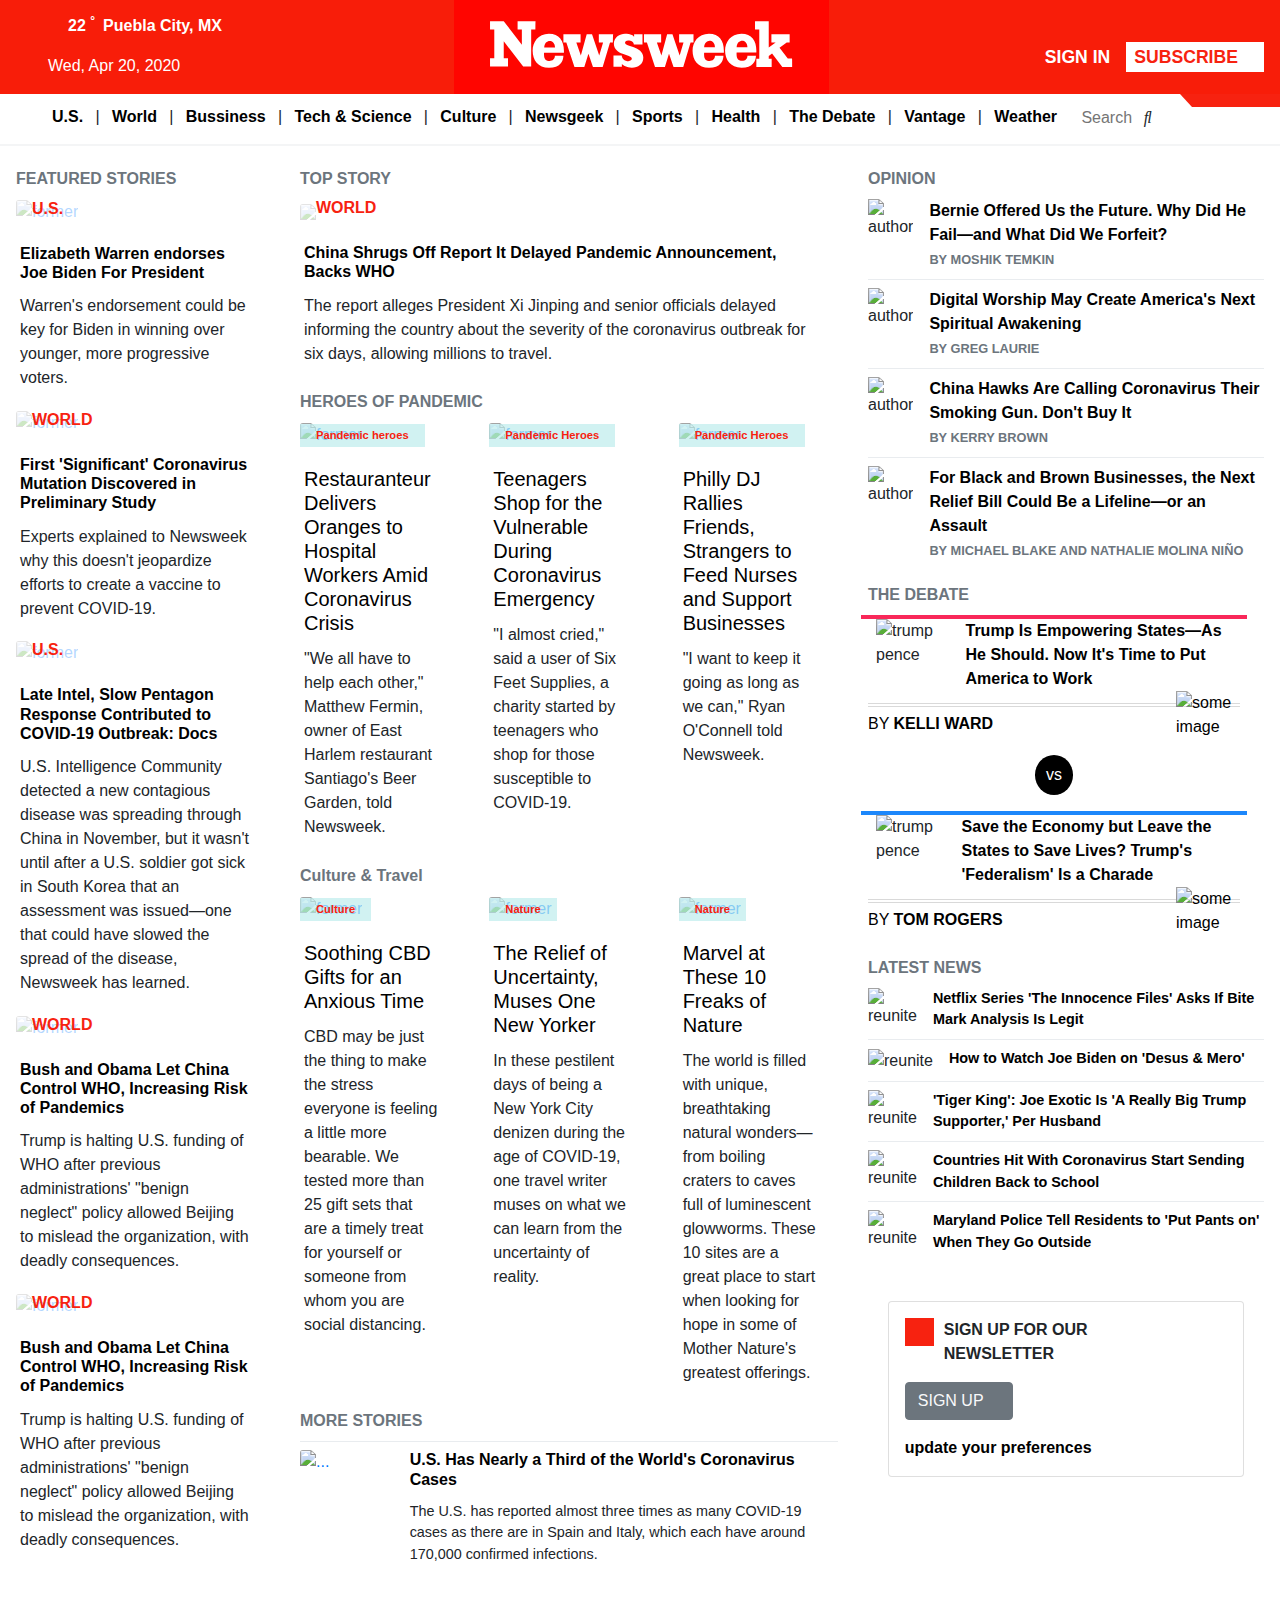
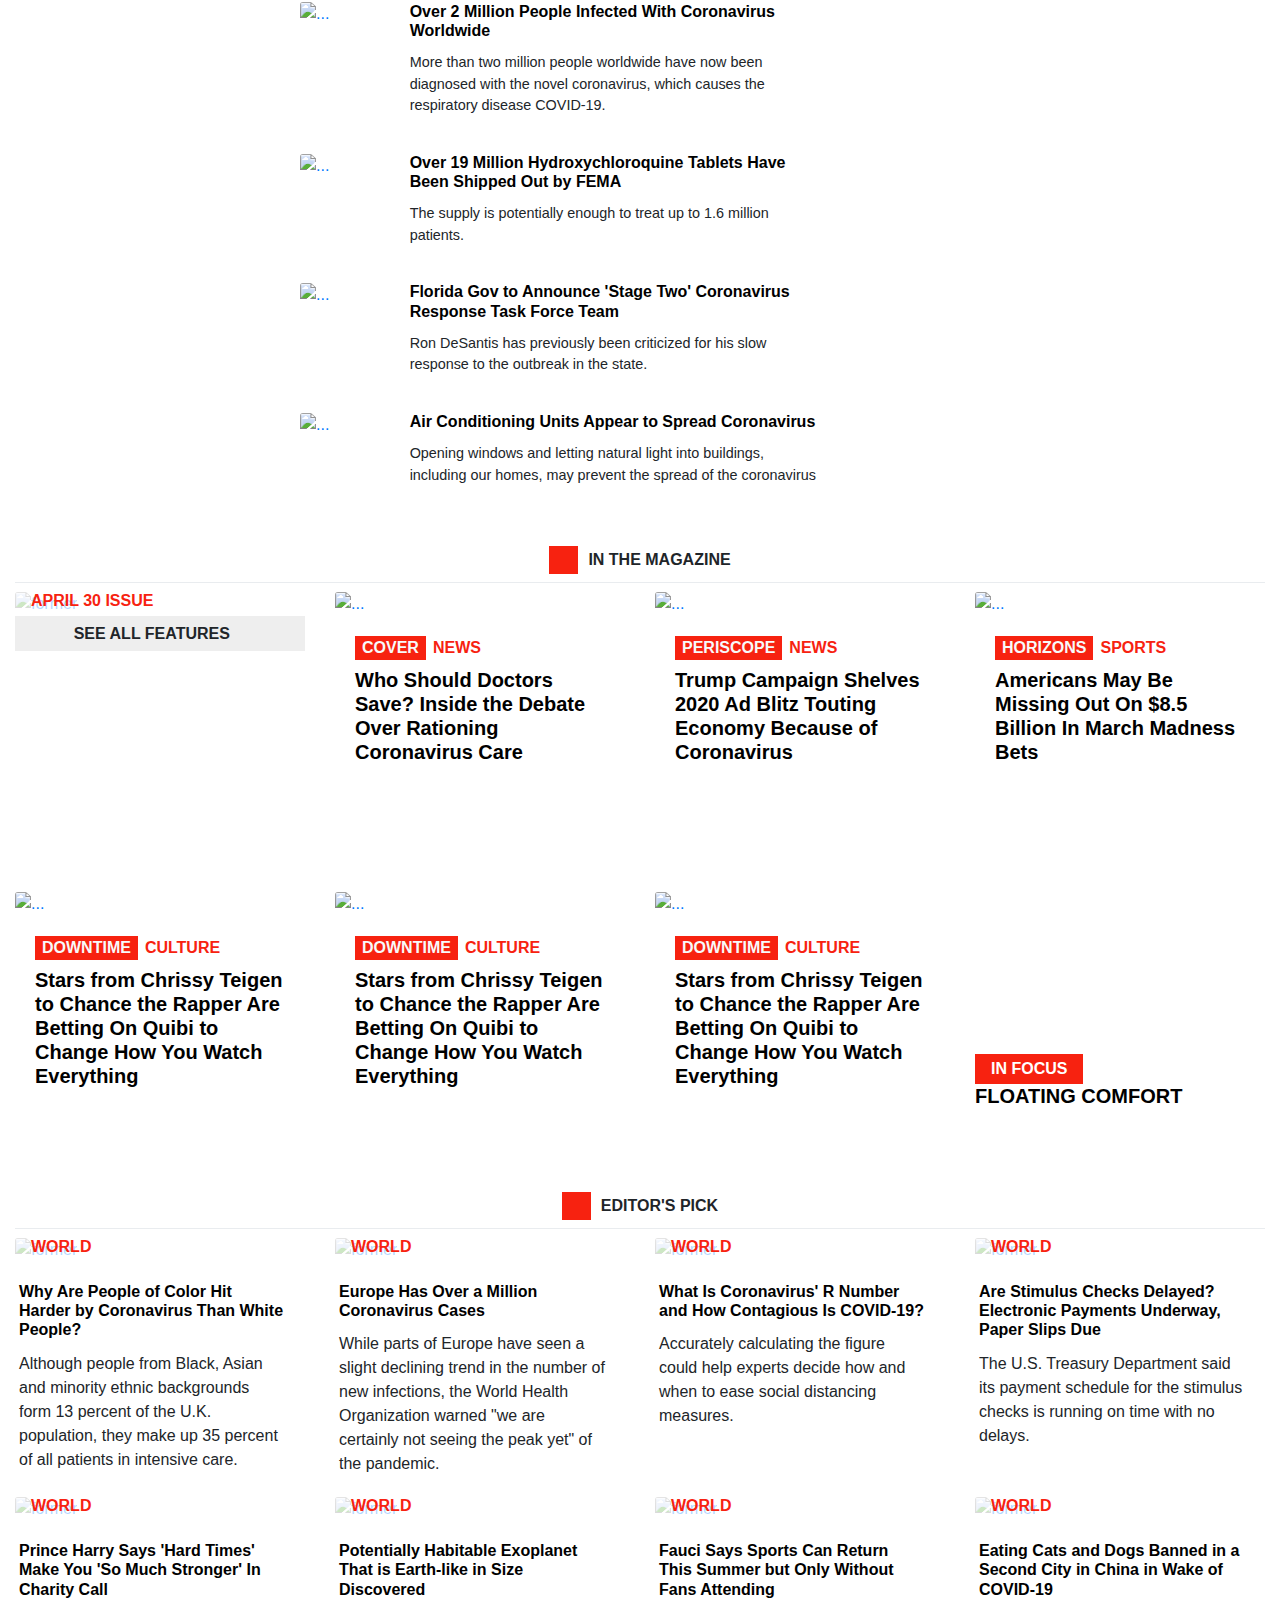
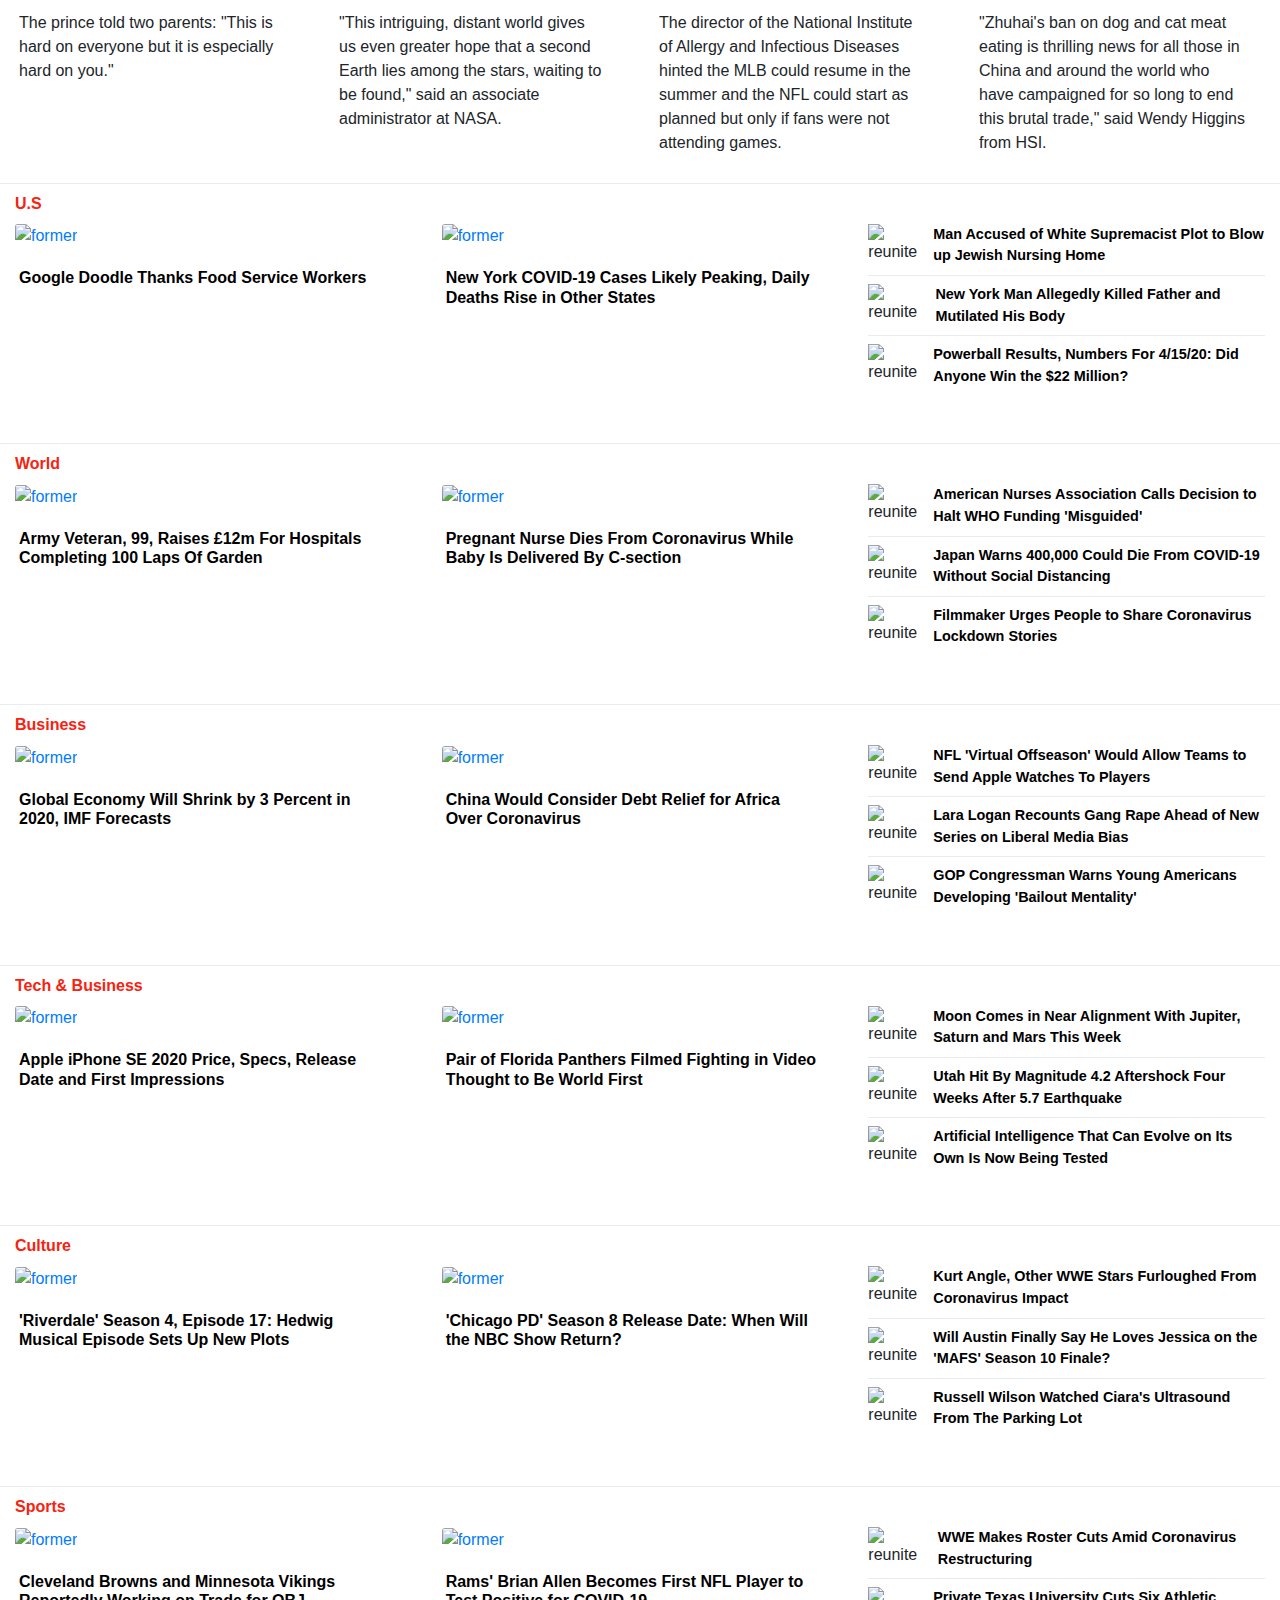
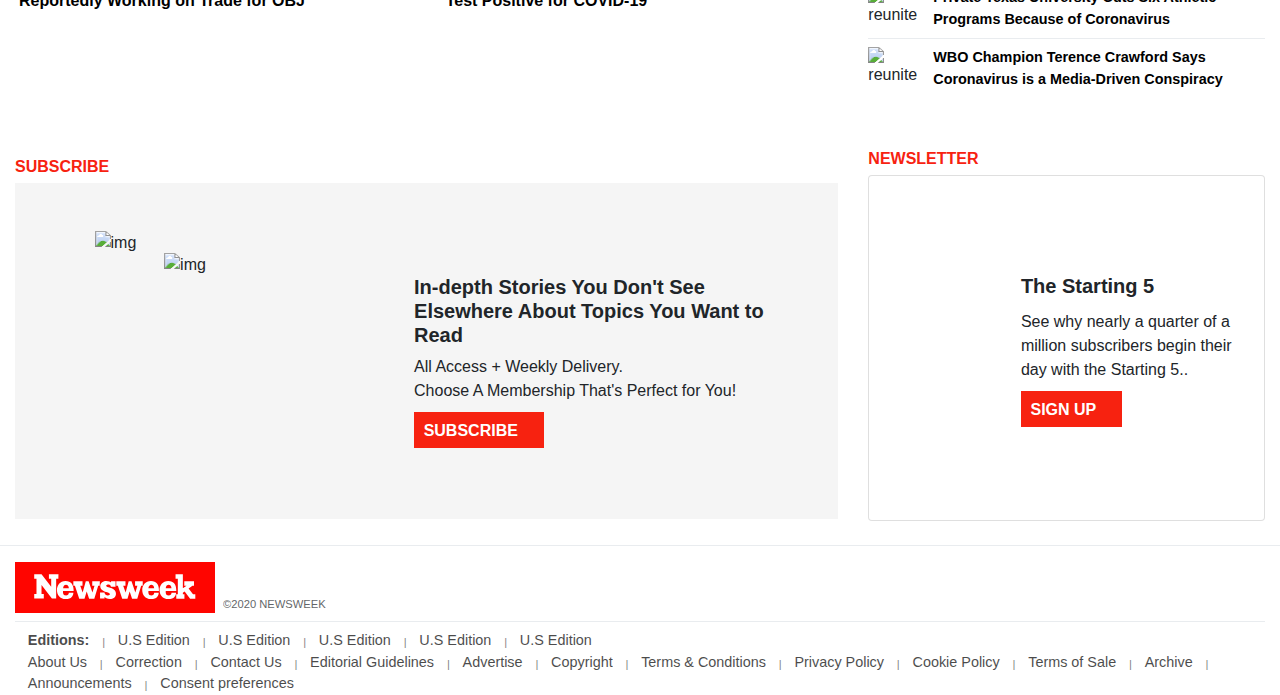
==== commit aaa59398: "adding screenshots - by Cerón" ====
--- a/index.html
+++ b/index.html
@@ -122,7 +122,7 @@
         <div class="body-background seaction#1">
           <div class="row d-block d-md-none border-bottom mb-3 breaker">
             <div class="col-12">
-              <span class="article-title text-muted mb-2"> Fake TOP STORY</span>
+              <span class="article-title text-muted mb-2"> TOP STORY</span>
               <div class="row">
                 <div class="col-12">
                   <div class="card border-0">
@@ -499,8 +499,8 @@
                 <span class="article-title text-muted mb-2">OPINION</span>
                 <div class="row opinion-article no-gutters">
                   <div class="col-12 d-flex">
-                    <div class="">
-                      <img src="https://d.newsweek.com/en/full/1581567/moshik-temkin.webp?w=63&h=63&f=71f9e092b94b440fa16fa3f3fe2ac3a6" alt="" />
+                    <div class="container-opinion">
+                      <img src="https://d.newsweek.com/en/full/1581567/moshik-temkin.webp?w=63&h=63&f=71f9e092b94b440fa16fa3f3fe2ac3a6" alt="author" />
                     </div>
                     <div class="ml-3">
                       <a class="opinion-article-link" href="https://www.newsweek.com/sanders-biden-obama-promise-future-past-lose-1497854">  Bernie Offered Us the Future. Why Did He Fail—and What Did We Forfeit?   </a>
@@ -512,7 +512,7 @@
                 <div class="row opinion-article no-gutters">
                   <div class="col-12 d-flex">
                     <div class="">
-                      <img src="https://d.newsweek.com/en/full/1581580/greglaurie.webp?w=63&h=63&f=055546dcf48f81e2a2a089db7cfbadab" alt="" />
+                      <img src="https://d.newsweek.com/en/full/1581580/greglaurie.webp?w=63&h=63&f=055546dcf48f81e2a2a089db7cfbadab" alt="author" />
                     </div>
                     <div class="ml-3">
                       <a class="opinion-article-link" href="https://www.newsweek.com/digital-worship-may-create-americas-next-spiritual-awakening-opinion-1497870"> Digital Worship May Create America's Next Spiritual Awakening </a>
@@ -524,7 +524,7 @@
                 <div class="row opinion-article no-gutters">
                   <div class="col-12 d-flex">
                     <div class="">
-                      <img src="https://d.newsweek.com/en/full/1581448/kerry-brown.webp?w=63&h=63&f=a5ed56a548bd2007c3d6897dc38752d9" alt="" />
+                      <img src="https://d.newsweek.com/en/full/1581448/kerry-brown.webp?w=63&h=63&f=a5ed56a548bd2007c3d6897dc38752d9" alt="author" />
                     </div>
                     <div class="ml-3">
                       <a class="opinion-article-link" href="https://www.newsweek.com/china-hawks-are-calling-coronavirus-their-smoking-gun-dont-buy-it-opinion-1497753">China Hawks Are Calling Coronavirus Their Smoking Gun. Don't Buy It</a>
@@ -536,7 +536,7 @@
                 <div class="row opinion-article no-gutters">
                   <div class="col-12 d-flex">
                     <div class="">
-                      <img src="https://d.newsweek.com/en/full/1581455/michael-blake-nathalie-molina-nino.webp?w=63&h=63&f=6c8598f3212602c03b11e77fb3b36c0b" alt="" />
+                      <img src="https://d.newsweek.com/en/full/1581455/michael-blake-nathalie-molina-nino.webp?w=63&h=63&f=6c8598f3212602c03b11e77fb3b36c0b" alt="author" />
                     </div>
                     <div class="ml-3">
                       <a class="opinion-article-link" href="https://www.newsweek.com/black-brown-businesses-next-relief-bill-could-lifeline-assault-opinion-1497757">For Black and Brown Businesses, the Next Relief Bill Could Be a Lifeline—or an Assault</a>
@@ -1387,7 +1387,7 @@
               </a>
               <div class="card-body pl-1">
                 <a class="news-week-title-feature" href="https://www.newsweek.com/pair-florida-panthers-fighting-video-world-first-1497980">
-                  <h5 class="card-title bold-font-title"> >Pair of Florida Panthers Filmed Fighting in Video Thought to Be World First </h5>
+                  <h5 class="card-title bold-font-title"> Pair of Florida Panthers Filmed Fighting in Video Thought to Be World First </h5>
                 </a>
               </div>
             </div>
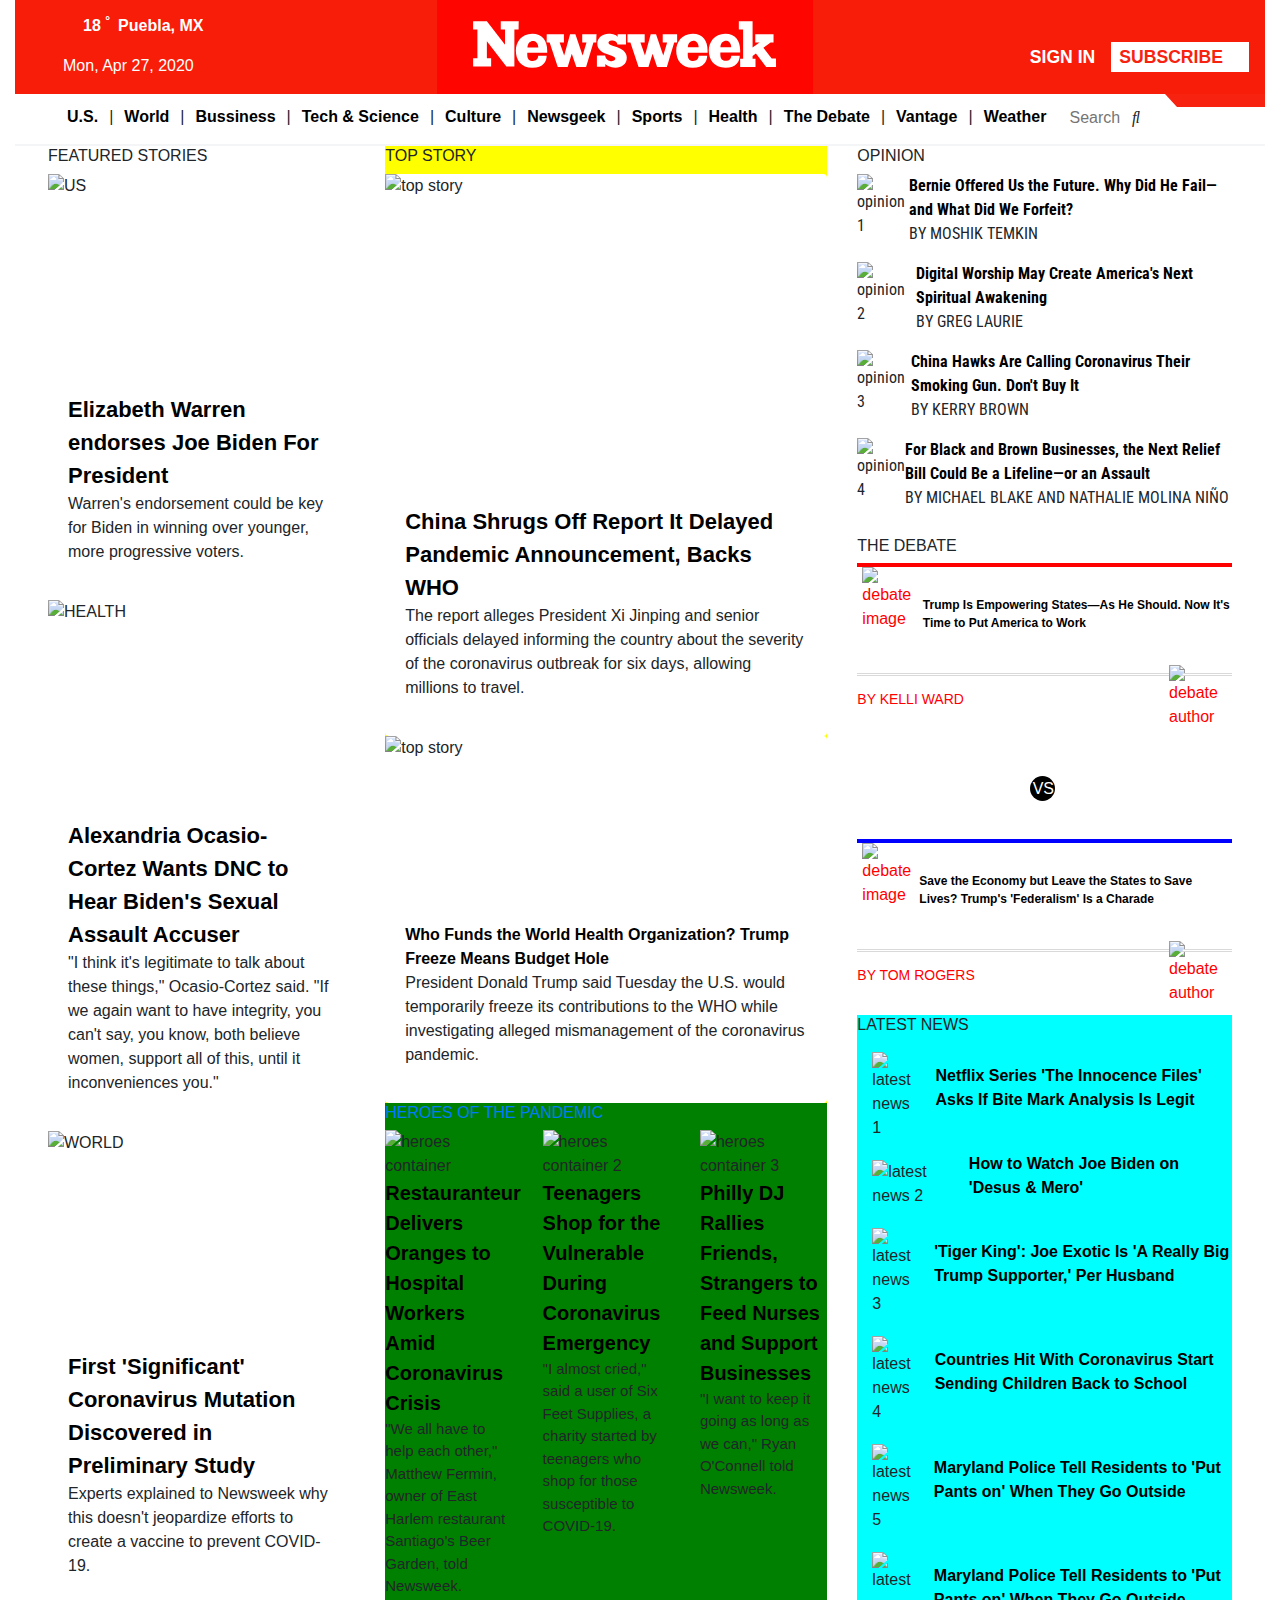
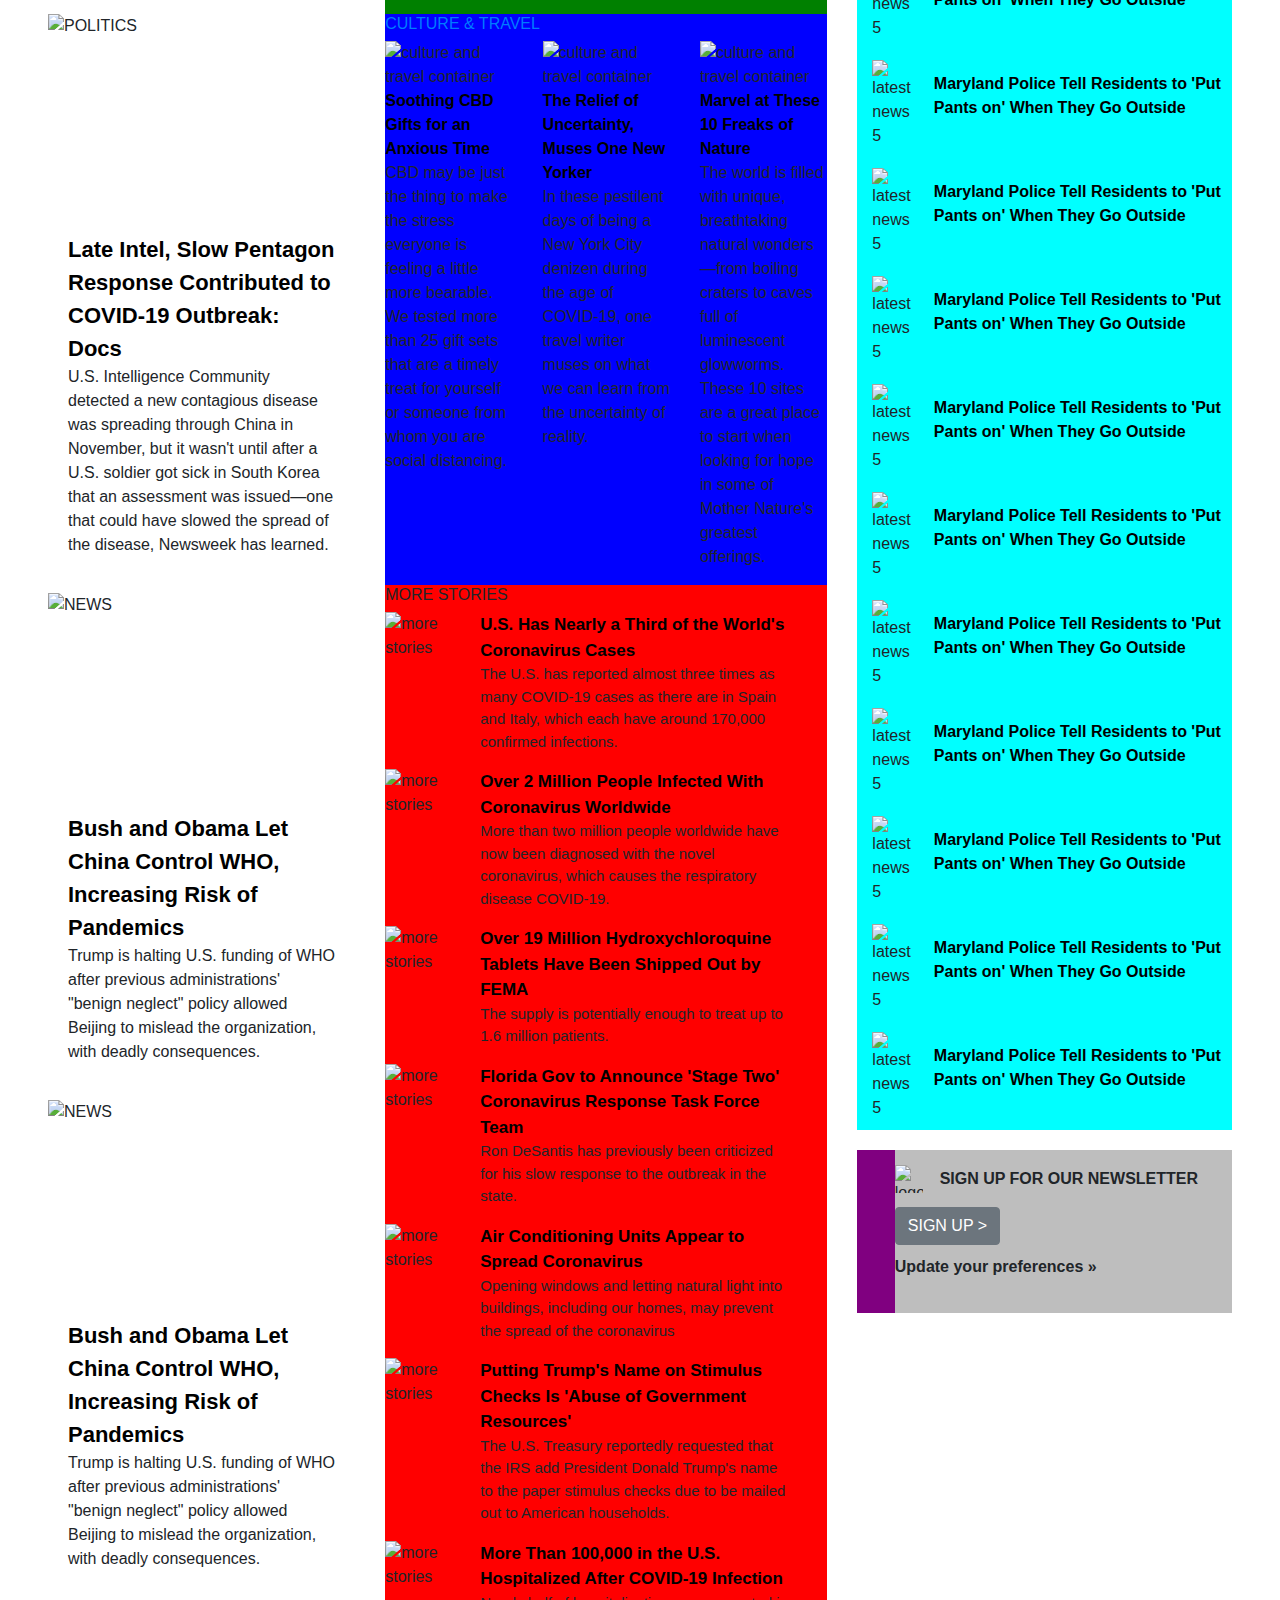
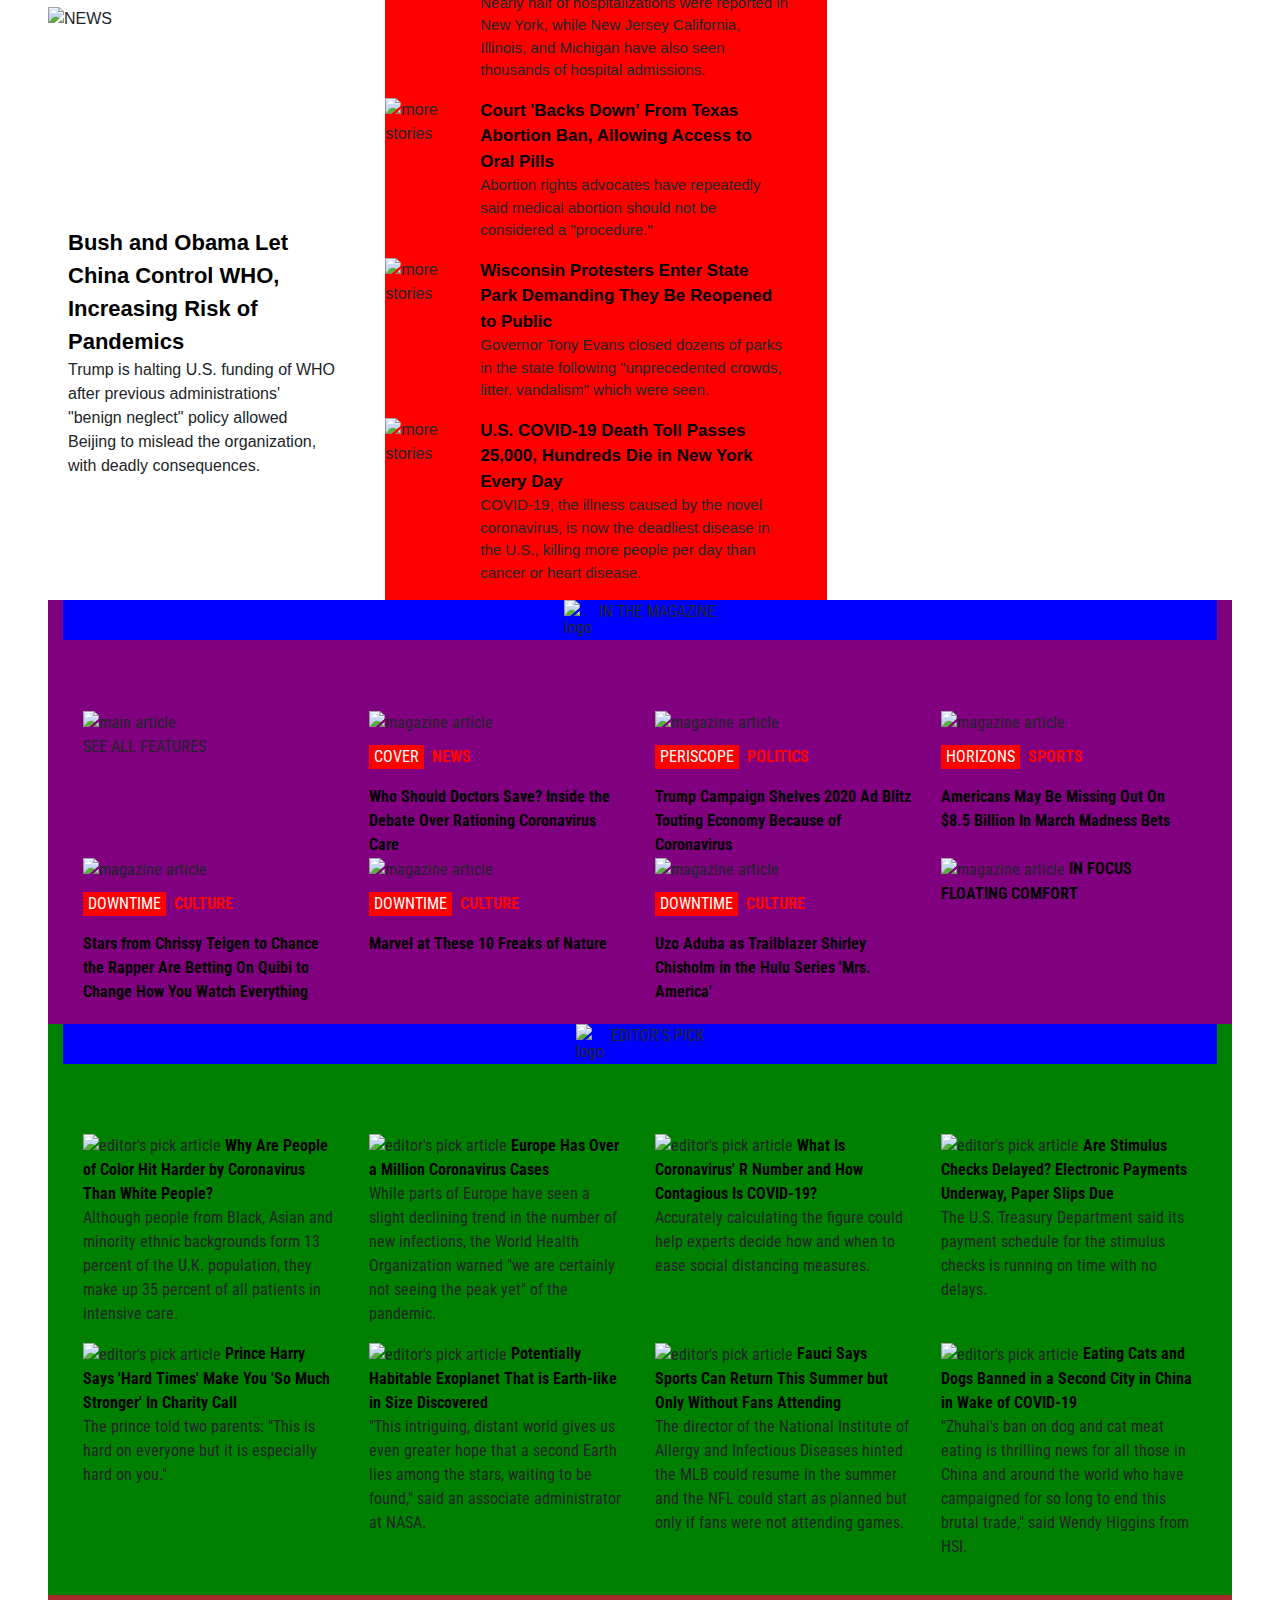
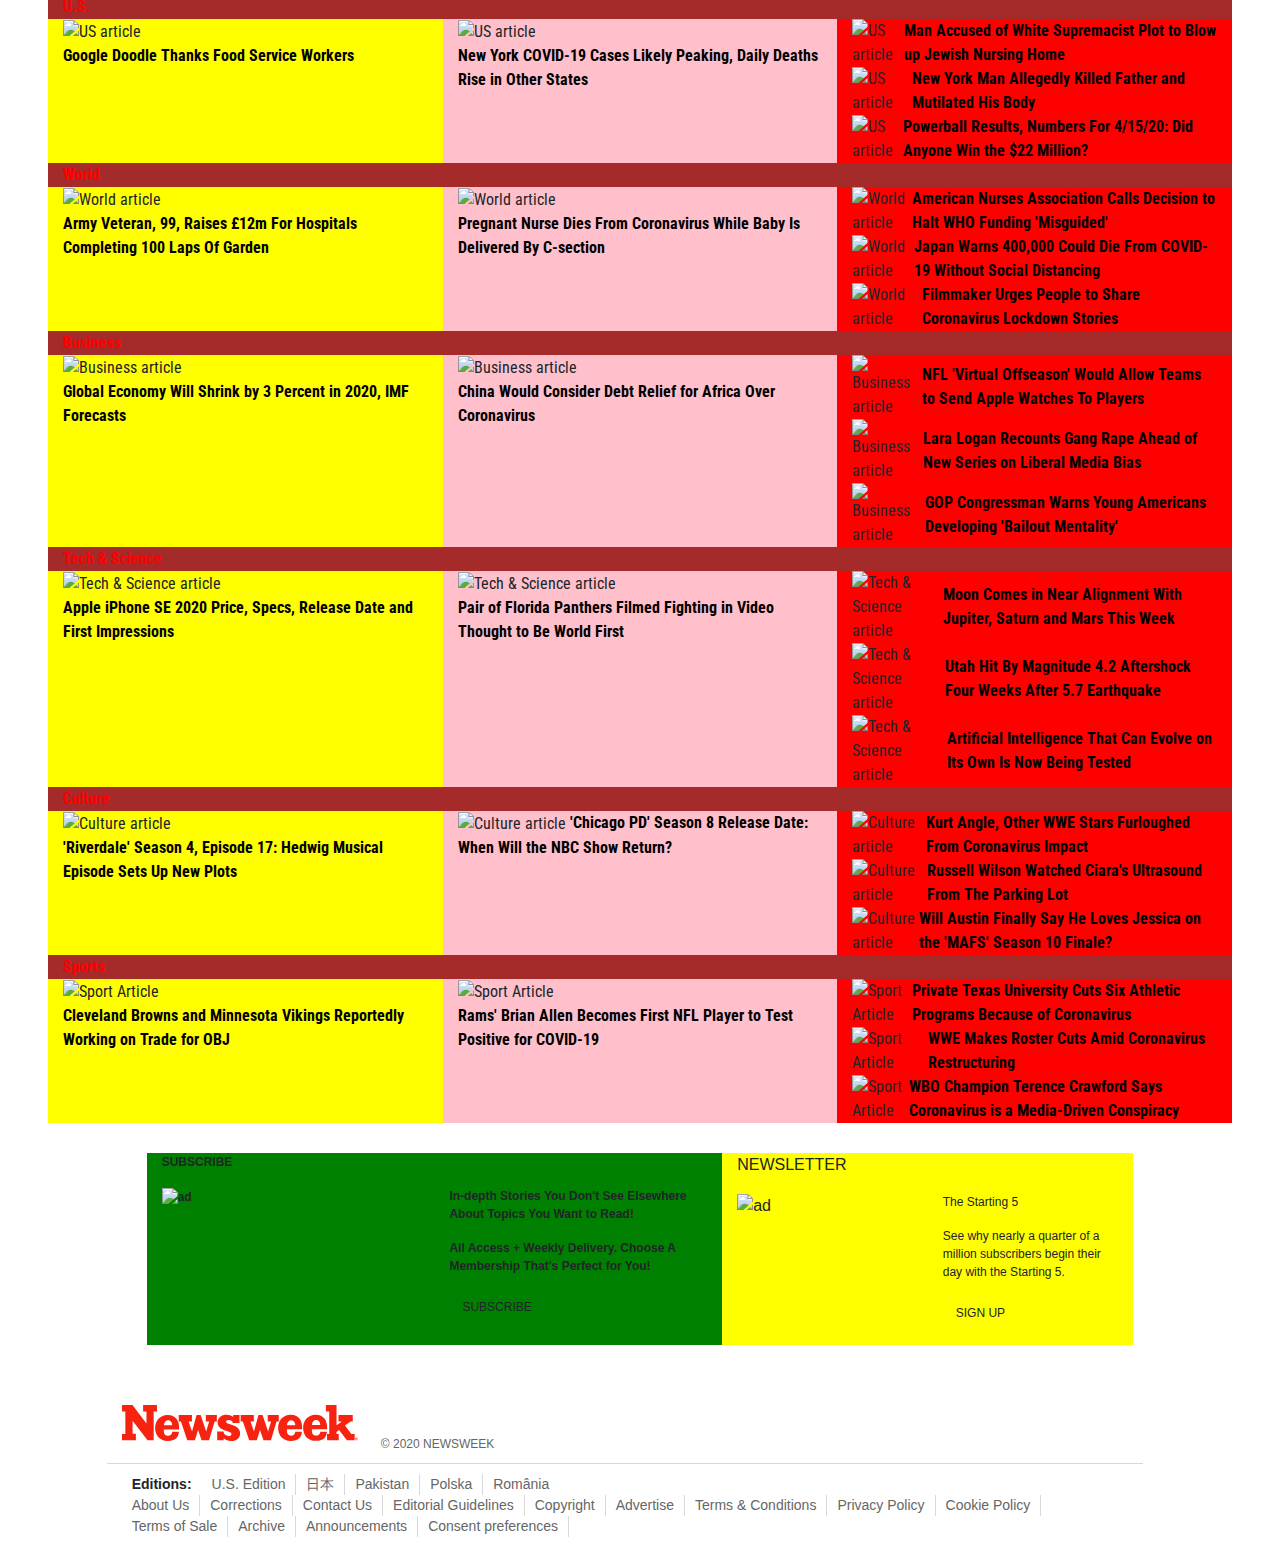
==== commit 012eef79: "fixing layout, again - by Cerón" ====
--- a/index.html
+++ b/index.html
@@ -13,1681 +13,1110 @@
   <body>
 
     <div class="wrapper">
-      <div class="container-fluid p-0">
-        <header>
-          <div class="medium-wrapper d-block d-lg-none">
-            <div class="display-on-medium-and-below d-flex align-items-center py-2">
-              <div class="mobile-logo-container">
-                <img src="./images/Newsweek_Logo.svg" class="img-fluid" alt="logo" />
-              </div>
-              <div class="weather-dte flex-fill">
-                <ul class="weather-info remove-padding-margin-styl d-flex">
-                  <li class="mr-2 bold-weather-info hide-on-mobile">
-                    <i class="fas fa-cloud"></i>
-                  </li>
-                  <li class="mr-2 bold-weather-info hide-on-mobile">
-                    20 <sup class="degree-sign"></sup>
-                  </li>
-                  <li class="bold-weather-info country-weather">
-                    Puebla City, MX <i class="fas fa-chevron-right"></i>
-                  </li>
-                </ul>
-              </div>
-              <div class="signin-subscribe flex-fill">
-                <ul class="remove-padding-margin-styl d-flex justify-content-end">
-                  <li>
-                    <a class="remove-text-decoration bold-font sign-in" href="#">SIGN IN</a>
-                  </li>
-                  <li class="ml-3">
-                    <a class="remove-text-decoration bold-font subscribe-link" href="#">SUBSCRIBE <i
-                        class="fas fa-chevron-right"></i></a>
-                  </li>
-                </ul>
-              </div>
-              <button class="navbar-toggler text-light" type="button" data-toggle="collapse">
-                <i class="fas fa-bars"></i>
-              </button>
+       <div class="container-fluid">
+         <header>
+           <div class="medium-wrapper d-block d-lg-none">
+             <div class="display-on-medium-and-below d-flex align-items-center py-2">
+               <div class="mobile-logo-container">
+                 <img src="./images/Newsweek_Logo.svg" class="img-fluid" alt="logo"/>
+               </div>
+               <div class="weather-dte flex-fill">
+                 <ul class="weather-info remove-padding-margin-styl d-flex">
+                   <li class="mr-2 bold-weather-info hide-on-mobile">
+                     <i class="fas fa-cloud"></i>
+                   </li>
+                   <li class="mr-2 bold-weather-info hide-on-mobile">
+                     18 <sup class="degree-sign"></sup>
+                   </li>
+                   <li class="bold-weather-info country-weather">
+                     Puebla, MX <i class="fas fa-chevron-right"></i>
+                   </li>
+                 </ul>
+               </div>
+               <div class="signin-subscribe flex-fill">
+                 <ul class="remove-padding-margin-styl d-flex justify-content-end">
+                   <li>
+                     <a class="remove-text-decoration bold-font sign-in" href="#">SIGN IN</a>
+                   </li>
+                   <li class="ml-3">
+                     <a class="remove-text-decoration bold-font subscribe-link" href="#">
+                       SUBSCRIBE <i class="fas fa-chevron-right"></i>
+                     </a>
+                   </li>
+                 </ul>
+               </div>
+               <button class="navbar-toggler text-light" type="button" data-toggle="collapse">
+                 <i class="fas fa-bars"></i>
+               </button>
+             </div>
+           </div>
+
+           <div class="desktop-wrapper d-none d-lg-block">
+             <div class="top-header d-flex align-items-end">
+               <div class="weather-dte flex-fill pb-3">
+                 <ul class="weather-info remove-padding-margin-styl d-flex ml-5 mb-3">
+                   <li class="mr-2 bold-weather-info">
+                     <i class="fas fa-cloud"></i>
+                   </li>
+                   <li class="mr-2 bold-weather-info">
+                     18 <sup class="degree-sign"></sup>
+                   </li>
+                   <li class="bold-weather-info">
+                     Puebla, MX <i class="fas fa-chevron-right"></i>
+                   </li>
+                 </ul>
+                 <span class="date-info d-inline-block ml-5">Mon, Apr 27, 2020</span>
+               </div>
+               <div class="center-logo flex-fill logo-container">
+                 <img src="./images/Newsweek_Logo.svg" class="img-fluid" alt="logo"/>
+               </div>
+               <div class="signin-subscribe flex-fill">
+                 <ul
+                   class="remove-padding-margin-styl d-flex justify-content-end pr-3 pb-4">
+                   <li>
+                     <a class="remove-text-decoration bold-font" href="#">SIGN IN</a>
+                   </li>
+                   <li class="ml-3">
+                     <a class="remove-text-decoration bold-font subscribe-link" href="#">
+                       SUBSCRIBE
+                       <i class="fas fa-chevron-right"></i>
+                     </a>
+                   </li>
+                 </ul>
+               </div>
+             </div>
+           </div>
+         </header>
+
+         <div class="navigation d-none d-lg-block">
+           <div class="position-relative">
+             <nav class="navigation-bar">
+               <ul>
+                 <li>
+                   <a class="navlink" href="">U.S.</a>
+                 </li>
+                 <li class="vertical-line">|</li>
+                 <li>
+                   <a class="navlink" href="">World</a>
+                 </li>
+                 <li class="vertical-line">|</li>
+                 <li>
+                   <a class="navlink" href="">Bussiness</a>
+                 </li>
+                 <li class="vertical-line">|</li>
+                 <li>
+                   <a class="navlink" href="">Tech & Science</a>
+                 </li>
+                 <li class="vertical-line">|</li>
+                 <li>
+                   <a class="navlink" href="">Culture</a>
+                 </li>
+                 <li class="vertical-line">|</li>
+                 <li>
+                   <a class="navlink" href="">Newsgeek</a>
+                 </li>
+                 <li class="vertical-line">|</li>
+                 <li>
+                   <a class="navlink" href="">Sports</a>
+                 </li>
+                 <li class="vertical-line">|</li>
+                 <li>
+                   <a class="navlink" href="">Health</a>
+                 </li>
+                 <li class="vertical-line">|</li>
+                 <li>
+                   <a class="navlink" href="">The Debate</a>
+                 </li>
+                 <li class="vertical-line">|</li>
+                 <li>
+                   <a class="navlink" href="">Vantage</a>
+                 </li>
+                 <li class="vertical-line">|</li>
+                 <li>
+                   <a class="navlink" href="">Weather</a>
+                 </li>
+                 <li>
+                   <input type="text" placeholder="Search" />
+                   <span><i class="fas fa-search"></i></span>
+                 </li>
+               </ul>
+             </nav>
+           </div>
+         </div>
+       </div>
+       </div>
+
+       <div class="d-block d-lg-none">
+
+         <div class="row">
+           <div class="col-12">
+             <div class="top_story first_container" style="background-color:yellow;">
+               <h1 class="section-tag">Top story clone</h1>
+                   <div class="main_container_main_stories" style="background-color:orange;">
+                       <div class="main_stories_container">
+                         <div class="top_story_container card border-0">
+                           <img class="img-fluid" src="https://d.newsweek.com/en/full/1581805/world-health-organization-china.jpg?w=591&h=364&f=975638d77467f4e461f7d2d47361f62d" alt="top story">
+                           <div class="top_story_container_text card-body">
+                             <a href="https://www.newsweek.com/china-serious-concerns-donald-trump-who-funding-freeze-coronavirus-pandemic-1497993">China Shrugs Off Report It Delayed Pandemic Announcement, Backs WHO</a>
+                             <p>The report alleges President Xi Jinping and senior officials delayed informing the country about the severity of the coronavirus outbreak for six days, allowing millions to travel.</p>
+                           </div>
+                         </div>
+                         <div class="side_story_container side_story card border-0">
+                           <img class="img-fluid" src="https://d.newsweek.com/en/full/1581805/world-health-organization-china.jpg?w=591&h=364&f=975638d77467f4e461f7d2d47361f62d" alt="top story">
+                           <div class="side_story_text card-body">
+                             <a href="https://www.newsweek.com/who-funds-world-health-organization-donald-trump-freeze-huge-hole-budget-1497968">Who Funds the World Health Organization? Trump Freeze Means Budget Hole</a>
+                             <p>President Donald Trump said Tuesday the U.S. would temporarily freeze its contributions to the WHO while investigating alleged mismanagement of the coronavirus pandemic.</p>
+                           </div>
+                         </div>
+                        </div>
+                   </div>
+              </div>
+           </div>
+         </div>
+
+       </div>
+
+    <main class="main_structure pl-5 pr-5">
+      <div class="row">
+        <div class="col-12 col-lg-8">
+          <div class="row">
+            <div class="col-12 col-md-5">
+              <div class="featured_stories">
+                <h2 class="section-tag">FEATURED STORIES</h2>
+                  <div class="featured_stories_containers">
+                    <div class="featured_stories_container card border-0">
+                      <img src="https://d.newsweek.com/en/full/1581427/elizabeth-warren-joe-biden-fourth-democratic-debate.jpg?w=397&h=265&q=90&f=fe6aad2e8549d2fcb1f6a45b726460a8" alt="US">
+                      <div class="featured_stories_container2 card-body">
+                        <a href="https://www.newsweek.com/elizabeth-warren-endorses-joe-biden-president-1497748">Elizabeth Warren endorses Joe Biden For President</a>
+                        <p>Warren's endorsement could be key for Biden in winning over younger, more progressive voters.</p>
+                      </div>
+                    </div>
+                    <div class="featured_stories_container card border-0">
+                      <img src="https://d.newsweek.com/en/full/1581639/alexandria-ocasio-cortez.jpg?w=397&h=265&q=90&f=4ff751ea80da074648e09fd3128ada35" alt="HEALTH">
+                      <div class="featured_stories_container2 card-body">
+                        <a href="https://www.newsweek.com/alexandria-ocasio-cortez-says-silencing-bidens-sexual-assault-accuser-gaslighting-calls-dnc-1497931">Alexandria Ocasio-Cortez Wants DNC to Hear Biden's Sexual Assault Accuser</a>
+                        <p>"I think it's legitimate to talk about these things," Ocasio-Cortez said. "If we again want to have integrity, you can't say, you know, both believe women, support all of this, until it inconveniences you."</p>
+                      </div>
+                    </div>
+                    <div class="featured_stories_container card border-0">
+                      <img src="https://d.newsweek.com/en/full/1581186/us-army-coronavirus-camp-carroll-south-korea.jpg?w=397&h=265&q=90&f=fdaf5873a3c0e421ecad8c2cc3dce20c" alt="WORLD">
+                      <div class="featured_stories_container2 card-body">
+                        <a href="https://www.newsweek.com/coronavirus-mutation-study-covid-19-1497745">First 'Significant' Coronavirus Mutation Discovered in Preliminary Study</a>
+                        <p>Experts explained to Newsweek why this doesn't jeopardize efforts to create a vaccine to prevent COVID-19.</p>
+                      </div>
+                    </div>
+                    <div class="featured_stories_container card border-0">
+                      <img src="https://d.newsweek.com/en/full/1581426/covid19-coronavirus-getty.jpg?w=397&h=265&q=90&f=afe9b959cbad77f2f50f8008b65a120d" alt="POLITICS">
+                      <div class="featured_stories_container2 card-body">
+                        <a href="https://www.newsweek.com/late-us-intelligence-community-alerts-slow-pentagon-response-contributed-us-militarys-1497620">Late Intel, Slow Pentagon Response Contributed to COVID-19 Outbreak: Docs</a>
+                        <p>U.S. Intelligence Community detected a new contagious disease was spreading through China in November, but it wasn't until after a U.S. soldier got sick in South Korea that an assessment was issued—one that could have slowed the spread of the disease, Newsweek has learned.</p>
+                      </div>
+                    </div>
+                    <div class="featured_stories_container card border-0">
+                      <img src="https://d.newsweek.com/en/full/1581571/coronavirus-covid-19-xi-jinping-china.jpg?w=397&h=265&q=90&f=0e44476b76fc04f8c9785b8ea43ccb28" alt="NEWS">
+                      <div class="featured_stories_container2 card-body">
+                        <a href="https://www.newsweek.com/how-bush-obama-ceded-world-health-organization-china-increasing-risk-pandemics-like-coronavirus-1497667">Bush and Obama Let China Control WHO, Increasing Risk of Pandemics</a>
+                        <p>Trump is halting U.S. funding of WHO after previous administrations' "benign neglect" policy allowed Beijing to mislead the organization, with deadly consequences.</p>
+                      </div>
+                    </div>
+                    <div class="featured_stories_container card border-0">
+                      <img src="https://d.newsweek.com/en/full/1581571/coronavirus-covid-19-xi-jinping-china.jpg?w=397&h=265&q=90&f=0e44476b76fc04f8c9785b8ea43ccb28" alt="NEWS">
+                      <div class="featured_stories_container2 card-body">
+                        <a href="https://www.newsweek.com/how-bush-obama-ceded-world-health-organization-china-increasing-risk-pandemics-like-coronavirus-1497667">Bush and Obama Let China Control WHO, Increasing Risk of Pandemics</a>
+                        <p>Trump is halting U.S. funding of WHO after previous administrations' "benign neglect" policy allowed Beijing to mislead the organization, with deadly consequences.</p>
+                      </div>
+                    </div>
+                    <div class="featured_stories_container card border-0">
+                      <img src="https://d.newsweek.com/en/full/1581571/coronavirus-covid-19-xi-jinping-china.jpg?w=397&h=265&q=90&f=0e44476b76fc04f8c9785b8ea43ccb28" alt="NEWS">
+                      <div class="featured_stories_container2 card-body">
+                        <a href="https://www.newsweek.com/how-bush-obama-ceded-world-health-organization-china-increasing-risk-pandemics-like-coronavirus-1497667">Bush and Obama Let China Control WHO, Increasing Risk of Pandemics</a>
+                        <p>Trump is halting U.S. funding of WHO after previous administrations' "benign neglect" policy allowed Beijing to mislead the organization, with deadly consequences.</p>
+                      </div>
+                    </div>
+                  </div>
+              </div>
+            </div>
+            <div class="col-12 col-md-7">
+              <div class="top_story first_container d-block" >
+                <h1 class="section-tag">Top story</h1>
+                    <div class="main_container_main_stories">
+                        <div class="main_stories_container">
+                          <div class="top_story_container card border-0">
+                            <img class="img-fluid" src="https://d.newsweek.com/en/full/1581805/world-health-organization-china.jpg?w=591&h=364&f=975638d77467f4e461f7d2d47361f62d" alt="top story">
+                            <div class="top_story_container_text card-body">
+                              <a href="https://www.newsweek.com/china-serious-concerns-donald-trump-who-funding-freeze-coronavirus-pandemic-1497993">China Shrugs Off Report It Delayed Pandemic Announcement, Backs WHO</a>
+                              <p>The report alleges President Xi Jinping and senior officials delayed informing the country about the severity of the coronavirus outbreak for six days, allowing millions to travel.</p>
+                            </div>
+                          </div>
+                          <div class="side_story_container side_story card border-0">
+                            <img class="img-fluid" src="https://d.newsweek.com/en/full/1581805/world-health-organization-china.jpg?w=591&h=364&f=975638d77467f4e461f7d2d47361f62d" alt="top story">
+                            <div class="side_story_text card-body">
+                              <a href="https://www.newsweek.com/who-funds-world-health-organization-donald-trump-freeze-huge-hole-budget-1497968">Who Funds the World Health Organization? Trump Freeze Means Budget Hole</a>
+                              <p>President Donald Trump said Tuesday the U.S. would temporarily freeze its contributions to the WHO while investigating alleged mismanagement of the coronavirus pandemic.</p>
+                            </div>
+                          </div>
+                         </div>
+                    </div>
+               </div>
+
+                 <div class="second_column_two_second_container">
+                   <div class="heroes_of_the_pandemic order-sm-3" style ="background-color: green;">
+                     <h6 class="section-tag"><a href="https://www.newsweek.com/pandemicheroes">HEROES OF THE PANDEMIC</a></h6>
+                         <div class="row">
+                           <div class="heroes_container col-sm-4 col-md-4 col-lg-4">
+                             <img src="https://d.newsweek.com/en/full/1578357/restauranteur-delivers-oranges-hospital-workers-amid-coronavirus-crisis.webp?w=397&h=397&f=c821b8426a180c7ef06fe0ae3a80a48b" alt="heroes container">
+                             <a href="https://www.newsweek.com/coronavirus-acts-kindness-new-york-1495619">Restauranteur Delivers Oranges to Hospital Workers Amid Coronavirus Crisis</a>
+                             <p>"We all have to help each other," Matthew Fermin, owner of East Harlem restaurant Santiago's Beer Garden, told Newsweek.</p>
+                           </div>
+                           <div class="heroes_container col-sm-4 col-md-4 col-lg-4">
+                             <img src="https://d.newsweek.com/en/full/1578426/zoe-monterola-founder-six-feet-supplies.webp?w=397&h=397&f=f7a624e81aa902878bb39d5fe83e971f" alt="heroes container 2 ">
+                             <a href="https://www.newsweek.com/meet-california-teens-who-turned-shopping-their-vulnerable-neighbors-full-time-occupation-1495661">Teenagers Shop for the Vulnerable During Coronavirus Emergency</a>
+                             <p>"I almost cried," said a user of Six Feet Supplies, a charity started by teenagers who shop for those susceptible to COVID-19.</p>
+                           </div>
+                           <div class="heroes_container col-sm-4 col-md-4 col-lg-4">
+                             <img src="https://d.newsweek.com/en/full/1578399/coronavirus-pandemic-heroes-food-nurses-philadelphia.webp?w=397&h=397&f=df54d52fbce46b666dc3c098564d1f08" alt="heroes container 3">
+                             <a href="https://www.newsweek.com/coronavirus-hospital-food-deliveries-small-businesses-philadelphia-dj-1495627">Philly DJ Rallies Friends, Strangers to Feed Nurses and Support Businesses</a>
+                             <p>"I want to keep it going as long as we can," Ryan O'Connell told Newsweek.</p>
+                           </div>
+                         </div>
+                      </div>
+                   </div>
+
+                   <div id="culture_and_travel" style ="background-color: blue;">
+                     <h6 class="section-tag"><a href="https://www.newsweek.com/culture">Culture & Travel</a></h6>
+                         <div class="row">
+                           <div class="culture_and_travel_container col-sm-4 col-md-4 col-lg-4">
+                             <img src="https://d.newsweek.com/en/full/1581225/cul-cbd-mad-tasty-6-pack.webp?w=397&h=397&f=3d0b6829f435fd401e1fb7c0a637e46e" alt="culture and travel container">
+                             <a href="https://www.newsweek.com/2020/05/01/soothing-cbd-gifts-anxious-time-1497793.html">Soothing CBD Gifts for an Anxious Time</a>
+                             <p>CBD may be just the thing to make the stress everyone is feeling a little more bearable. We tested more than 25 gift sets that are a timely treat for yourself or someone from whom you are social distancing.</p>
+                           </div>
+                           <div class="culture_and_travel_container col-sm-4 col-md-4 col-lg-4">
+                             <img src="https://d.newsweek.com/en/full/1580577/sunrise-behind-empire-state-building-new-york-city.webp?w=397&h=397&f=dee43d9664b5b2547300eac51bde967a" alt="culture and travel container">
+                             <a href="https://www.newsweek.com/meet-california-teens-who-turned-shopping-their-vulnerable-neighbors-full-time-occupation-1495661">The Relief of Uncertainty, Muses One New Yorker</a>
+                             <p>In these pestilent days of being a New York City denizen during the age of COVID-19, one travel writer muses on what we can learn from the uncertainty of reality.</p>
+                           </div>
+                           <div class="culture_and_travel_container col-sm-4 col-md-4 col-lg-4">
+                             <img src="https://d.newsweek.com/en/full/1579421/cul-uncharted-nature-02.webp?w=397&h=397&f=4b429d9dd20904ac5f4d4d873d71791a" alt="culture and travel container">
+                             <a href="https://www.newsweek.com/coronavirus-hospital-food-deliveries-small-businesses-philadelphia-dj-1495627">Marvel at These 10 Freaks of Nature</a>
+                             <p>The world is filled with unique, breathtaking natural wonders—from boiling craters to caves full of luminescent glowworms. These 10 sites are a great place to start when looking for hope in some of Mother Nature's greatest offerings.</p>
+                           </div>
+                         </div>
+                   </div>
+
+                   <div id="more_stories" style="background-color: red;">
+                     <h6>MORE STORIES</h6>
+                       <div class="more_stories_container">
+                         <div class="more_stories_container_image">
+                           <img src="https://d.newsweek.com/en/full/1581691/boston-teammates-statue-masks-coronavirus-april-2020.webp?w=95&h=95&f=2ebb08bec6402b16aaa9015da03774e7" alt="more stories">
+                         </div>
+                         <div class="more_stories_container_text">
+                           <a href="https://www.newsweek.com/coronavirus-latest-us-cases-third-global-covid-19-infections-1497963">U.S. Has Nearly a Third of the World's Coronavirus Cases</a>
+                           <p>The U.S. has reported almost three times as many COVID-19 cases as there are in Spain and Italy, which each have around 170,000 confirmed infections.</p>
+                         </div>
+                       </div>
+
+                       <div class="more_stories_container">
+                         <div class="more_stories_container_image">
+                           <img src="https://d.newsweek.com/en/full/1581178/coronavirus.webp?w=95&h=95&f=225925b0348fc7b2faedfdcf74c9d896" alt="more stories">
+                         </div>
+                         <div class="more_stories_container_text">
+                           <a href="https://www.newsweek.com/more-2-million-people-have-been-diagnosed-coronavirus-worldwide-1497610">Over 2 Million People Infected With Coronavirus Worldwide</a>
+                           <p>More than two million people worldwide have now been diagnosed with the novel coronavirus, which causes the respiratory disease COVID-19.</p>
+                         </div>
+                       </div>
+
+                       <div class="more_stories_container">
+                         <div class="more_stories_container_image">
+                           <img src="https://d.newsweek.com/en/full/1581766/hydroxychloroquine.webp?w=95&h=95&f=aea793a782f6cda159976c9a99489f2c" alt="more stories">
+                         </div>
+                         <div class="more_stories_container_text">
+                           <a href="https://www.newsweek.com/hydroxychloroquine-tablets-shipped-fema-1498014">Over 19 Million Hydroxychloroquine Tablets Have Been Shipped Out by FEMA</a>
+                           <p>The supply is potentially enough to treat up to 1.6 million patients.</p>
+                         </div>
+                       </div>
+
+                       <div class="more_stories_container">
+                         <div class="more_stories_container_image">
+                           <img src="https://d.newsweek.com/en/full/1581684/ron-desantis.webp?w=95&h=95&f=db6720bce8dbaf92041ab593a9e32ef4" alt="more stories">
+                         </div>
+                         <div class="more_stories_container_text">
+                           <a href="https://www.newsweek.com/florida-coronavirus-ron-desantis-task-force-reopen-1497971">Florida Gov to Announce 'Stage Two' Coronavirus Response Task Force Team</a>
+                           <p>Ron DeSantis has previously been criticized for his slow response to the outbreak in the state.</p>
+                         </div>
+                       </div>
+
+                       <div class="more_stories_container">
+                         <div class="more_stories_container_image">
+                           <img src="https://d.newsweek.com/en/full/1581642/covid19-coronavirus-getty.webp?w=95&h=95&f=9f6d9355ab1493279a76cf8ff540d39b" alt="more stories">
+                         </div>
+                         <div class="more_stories_container_text">
+                           <a href="https://www.newsweek.com/air-conditioners-spread-coronavirus-1497933">Air Conditioning Units Appear to Spread Coronavirus</a>
+                           <p>Opening windows and letting natural light into buildings, including our homes, may prevent the spread of the coronavirus</p>
+                         </div>
+                       </div>
+
+                       <div class="more_stories_container">
+                         <div class="more_stories_container_image">
+                           <img src="https://d.newsweek.com/en/full/1581673/donald-trump-coronavirus-stimulus-checks.webp?w=95&h=95&l=46&t=45&f=e78cf836b708b2f2090416dc77cf83b1" alt="more stories">
+                         </div>
+                         <div class="more_stories_container_text">
+                           <a href="https://www.newsweek.com/trump-name-stimulus-checks-irs-treasury-1497952">Putting Trump's Name on Stimulus Checks Is 'Abuse of Government Resources'</a>
+                           <p>The U.S. Treasury reportedly requested that the IRS add President Donald Trump's name to the paper stimulus checks due to be mailed out to American households.</p>
+                         </div>
+                       </div>
+
+                       <div class="more_stories_container">
+                         <div class="more_stories_container_image">
+                           <img src="https://d.newsweek.com/en/full/1581487/nyc-javists-center-hospital-coronavirus-march-2020.webp?w=95&h=95&f=46e27b805a7964d7bfff87f8c74eb424" alt="more stories">
+                         </div>
+                         <div class="more_stories_container_text">
+                           <a href="https://www.newsweek.com/coronavirus-latest-us-cases-hospital-admissions-hospitalized-patients-1497808">More Than 100,000 in the U.S. Hospitalized After COVID-19 Infection</a>
+                           <p>Nearly half of hospitalizations were reported in New York, while New Jersey California, Illinois, and Michigan have also seen thousands of hospital admissions.</p>
+                         </div>
+                       </div>
+
+                       <div class="more_stories_container">
+                         <div class="more_stories_container_image">
+                           <img src="https://d.newsweek.com/en/full/1581683/abortion.webp?w=95&h=95&f=6792fec80f5f955452196640470260a9" alt="more stories">
+                         </div>
+                         <div class="more_stories_container_text">
+                           <a href="https://www.newsweek.com/court-backs-down-texas-abortion-ban-allowing-women-oral-pills-coronavirus-outbreak-1497966">Court 'Backs Down' From Texas Abortion Ban, Allowing Access to Oral Pills</a>
+                           <p>Abortion rights advocates have repeatedly said medical abortion should not be considered a "procedure."</p>
+                         </div>
+                       </div>
+
+                       <div class="more_stories_container">
+                         <div class="more_stories_container_image">
+                           <img src="https://d.newsweek.com/en/full/1581651/wisconsin.webp?w=95&h=95&f=043e27a2a8cb1aa78b161542124f4e94" alt="more stories">
+                         </div>
+                         <div class="more_stories_container_text">
+                           <a href="https://www.newsweek.com/wisconsin-coronavirus-state-parks-protest-governor-evers-1497945">Wisconsin Protesters Enter State Park Demanding They Be Reopened to Public</a>
+                           <p>Governor Tony Evans closed dozens of parks in the state following "unprecedented crowds, litter, vandalism" which were seen.</p>
+                         </div>
+                       </div>
+
+                       <div class="more_stories_container">
+                         <div class="more_stories_container_image">
+                           <img src="https://d.newsweek.com/en/full/1581522/coronavirus-funeral-maryland-april-2020.webp?w=95&h=95&f=e87299420600932cca965c31aef17623" alt="more stories">
+                         </div>
+                         <div class="more_stories_container_text">
+                           <a href="https://www.newsweek.com/us-coronavirus-death-toll-passes-25000-hundreds-continue-die-new-york-every-day-1497842">U.S. COVID-19 Death Toll Passes 25,000, Hundreds Die in New York Every Day</a>
+                           <p>COVID-19, the illness caused by the novel coronavirus, is now the deadliest disease in the U.S., killing more people per day than cancer or heart disease.</p>
+                         </div>
+                       </div>
+                     </div>
             </div>
           </div>
-
-          <div class="desktop-wrapper d-none d-lg-block">
-            <div class="top-header d-flex align-items-end">
-              <div class="weather-dte flex-fill pb-3">
-                <ul class="weather-info remove-padding-margin-styl d-flex ml-5 mb-3">
-                  <li class="mr-2 bold-weather-info">
-                    <i class="fas fa-cloud"></i>
-                  </li>
-                  <li class="mr-2 bold-weather-info">
-                    22 <sup class="degree-sign"></sup>
-                  </li>
-                  <li class="bold-weather-info">
-                    Puebla City, MX <i class="fas fa-chevron-right"></i>
-                  </li>
-                </ul>
-                <span class="date-info d-inline-block ml-5">Wed, Apr 20, 2020</span>
-              </div>
-              <div class="center-logo flex-fill logo-container">
-                <img src="./images/Newsweek_Logo.svg" class="img-fluid" alt="logo" />
-              </div>
-              <div class="signin-subscribe flex-fill">
-                <ul class="remove-padding-margin-styl d-flex justify-content-end pr-3 pb-4">
-                  <li>
-                    <a class="remove-text-decoration bold-font" href="#">SIGN IN</a>
-                  </li>
-                  <li class="ml-3">
-                    <a class="remove-text-decoration bold-font subscribe-link" href="#">SUBSCRIBE <i
-                        class="fas fa-chevron-right"></i></a>
-                  </li>
-                </ul>
+        </div>
+        <div class="col-12 col-lg-4">
+          <div class="second_column_main">
+            <h6 class="section-tag">opinion</h6>
+            <div class="opinion_containers">
+              <div class="opinion_container">
+                    <div class="opinion_container_img">
+                      <img src="https://d.newsweek.com/en/full/1581567/moshik-temkin.webp?w=63&h=63&f=71f9e092b94b440fa16fa3f3fe2ac3a6" alt="opinion 1">
+                    </div>
+                    <div class="opinion_container_txt ">
+                      <a href="https://www.newsweek.com/sanders-biden-obama-promise-future-past-lose-1497854">Bernie Offered Us the Future. Why Did He Fail—and What Did We Forfeit?</a>
+                      <p>BY MOSHIK TEMKIN</p>
+                    </div>
+              </div>
+              <div class="opinion_container">
+                    <div class="opinion_container_img">
+                      <img src="https://d.newsweek.com/en/full/1581580/greglaurie.webp?w=63&h=63&f=055546dcf48f81e2a2a089db7cfbadab" alt="opinion 2">
+                    </div>
+                    <div class="opinion_container_txt">
+                      <a href="https://www.newsweek.com/digital-worship-may-create-americas-next-spiritual-awakening-opinion-1497870">Digital Worship May Create America's Next Spiritual Awakening</a>
+                      <p>BY GREG LAURIE</p>
+                    </div>
+               </div>
+              <div class="opinion_container">
+                    <div class="opinion_container_img">
+                      <img src="https://d.newsweek.com/en/full/1581448/kerry-brown.webp?w=63&h=63&f=a5ed56a548bd2007c3d6897dc38752d9" alt="opinion 3">
+                    </div>
+                    <div class="opinion_container_txt">
+                      <a href="https://www.newsweek.com/china-hawks-are-calling-coronavirus-their-smoking-gun-dont-buy-it-opinion-1497753">China Hawks Are Calling Coronavirus Their Smoking Gun. Don't Buy It</a>
+                      <p>BY KERRY BROWN</p>
+                    </div>
+                </div>
+              <div class="opinion_container">
+                    <div class="opinion_container_img">
+                      <img src="https://d.newsweek.com/en/full/1581455/michael-blake-nathalie-molina-nino.webp?w=63&h=63&f=6c8598f3212602c03b11e77fb3b36c0b" alt="opinion 4">
+                    </div>
+                    <div class="opinion_container_txt">
+                      <a href="https://www.newsweek.com/black-brown-businesses-next-relief-bill-could-lifeline-assault-opinion-1497757">For Black and Brown Businesses, the Next Relief Bill Could Be a Lifeline—or an Assault</a>
+                      <p>BY MICHAEL BLAKE AND NATHALIE MOLINA NIÑO</p>
+                    </div>
+              </div>
+            </div>
+            <div class="the_debate">
+              <h6 class="section-tag">THE DEBATE</h6>
+              <div class="red_line_debate">
+
+              </div>
+              <div class="the_debate_container ">
+                <div class="the_debate_img">
+                  <img src="https://d.newsweek.com/en/full/1580915/store-closing.webp?w=397&h=265&f=ae04f5f87b7f8c783323a3a7c391d10c" alt="debate image">
+                  <a href="https://www.newsweek.com/fed-trumps-federalism-save-economy-leave-states-save-lives-opinion-1497335">Trump Is Empowering States—As He Should. Now It's Time to Put America to Work</a>
+                </div>
+
+                <div class="byline">
+                </div>
+                <div class="the_debate_author ">
+                  <p>BY KELLI WARD</p>
+                  <img class="position-relative img_debate_author" src="https://d.newsweek.com/en/full/1581105/kelli-ward.webp?w=150&h=150&f=cca3c20a16a40247802a4663952c0987" alt="debate author">
+                </div>
+
+              </div>
+              <div class="dot">
+                <p>VS</p>
+              </div>
+            <div class="the_debate_container">
+              <div class="blue_line_debate">
+              </div>
+              <div class="the_debate_img">
+                <img src="https://d.newsweek.com/en/full/1580781/trump-press-briefing-coronavirus.webp?w=397&h=265&f=79d8ee90c64fe797c44b1e386424ca43" alt="debate image">
+                <a href="https://www.newsweek.com/defunding-who-mid-pandemic-lunacy-opinion-1498369">Save the Economy but Leave the States to Save Lives? Trump's 'Federalism' Is a Charade</a>
+              </div>
+              <div class="byline">
+              </div>
+              <div class="the_debate_author ">
+                <p>BY TOM ROGERS</p>
+                <img class=" position-relative img_debate_author" src="https://d.newsweek.com/en/full/1538932/tom-rogers.webp?w=150&h=150&f=8e9a167902e26dab37baa3cb298484c5" alt="debate author">
+              </div>
+            </div>
+            <div class="latest_news_containers" style="background-color:cyan;">
+              <h6 class="section-tag">latest news</h6>
+              <div class="latest_news_container">
+                <div class="latest_news_container1">
+                  <img src="https://d.newsweek.com/en/full/1581799/kennedy-brewer.webp?w=95&h=95&f=6c9ff107848a69d8b92f4c96485a2c01" alt="latest news 1">
+                </div>
+                <div class="latest_news_container2">
+                  <p><a href="https://www.newsweek.com/netflix-series-innocence-files-has-us-wondering-if-bite-mark-analysis-legit-junk-science-1498043">Netflix Series 'The Innocence Files' Asks If Bite Mark Analysis Is Legit</a></p>
+                </div>
+              </div>
+
+              <div class="latest_news_container">
+                <div class="latest_news_container1">
+                  <img src="https://d.newsweek.com/en/full/1581787/joe-biden.webp?w=95&h=95&f=8a70ff6ecfb2d4abbaf8b0dac08cd13b" alt="latest news 2">
+                </div>
+                <div class="latest_news_container2">
+                  <p><a href="https://www.newsweek.com/how-watch-joe-biden-desus-mero-1498005">How to Watch Joe Biden on 'Desus & Mero'</a></p>
+                </div>
+              </div>
+
+              <div class="latest_news_container">
+                <div class="latest_news_container1">
+                  <img src="https://d.newsweek.com/en/full/1574861/joe-exotic.webp?w=95&h=95&f=70c1891e7d35273b004270020cb095f2" alt="latest news 3">
+               </div>
+                <div class="latest_news_container2">
+                  <p><a href="https://www.newsweek.com/tiger-king-netflix-joe-exotic-husband-dillon-passage-trump-supporter-1498035">'Tiger King': Joe Exotic Is 'A Really Big Trump Supporter,' Per Husband</a></p>
+                </div>
+              </div>
+
+              <div class="latest_news_container">
+                <div class="latest_news_container1">
+                  <img src="https://d.newsweek.com/en/full/1581785/prime-minister-mette-frederiksen.webp?w=95&h=95&f=eeaea09c9010cbdd3bcacd040e730557" alt="latest news 4">
+                </div>
+                <div class="latest_news_container2">
+                  <p><a href="https://www.newsweek.com/countries-hit-coronavirus-start-sending-children-back-school-denmark-youngest-go-first-1498030">Countries Hit With Coronavirus Start Sending Children Back to School</a></p>
+                </div>
+              </div>
+
+              <div class="latest_news_container">
+                <div class="latest_news_container1">
+                  <img src="https://d.newsweek.com/en/full/1581788/mailboxes.webp?w=95&h=95&f=9e42a0d95d46b552dd2744e92f8d5755" alt="latest news 5">
+                </div>
+                <div class="latest_news_container2">
+                  <p><a href="https://www.newsweek.com/maryland-police-insist-locals-put-pants-when-leaving-house-which-seems-fair-1498036">Maryland Police Tell Residents to 'Put Pants on' When They Go Outside</a></p>
+                </div>
+              </div>
+
+              <div class="latest_news_container">
+                <div class="latest_news_container1">
+                  <img src="https://d.newsweek.com/en/full/1581788/mailboxes.webp?w=95&h=95&f=9e42a0d95d46b552dd2744e92f8d5755" alt="latest news 5">
+                </div>
+                <div class="latest_news_container2">
+                  <p><a href="https://www.newsweek.com/maryland-police-insist-locals-put-pants-when-leaving-house-which-seems-fair-1498036">Maryland Police Tell Residents to 'Put Pants on' When They Go Outside</a></p>
+                </div>
+              </div>
+
+              <div class="latest_news_container">
+                <div class="latest_news_container1">
+                  <img src="https://d.newsweek.com/en/full/1581788/mailboxes.webp?w=95&h=95&f=9e42a0d95d46b552dd2744e92f8d5755" alt="latest news 5">
+                </div>
+                <div class="latest_news_container2">
+                  <p><a href="https://www.newsweek.com/maryland-police-insist-locals-put-pants-when-leaving-house-which-seems-fair-1498036">Maryland Police Tell Residents to 'Put Pants on' When They Go Outside</a></p>
+                </div>
+              </div>
+
+              <div class="latest_news_container">
+                <div class="latest_news_container1">
+                  <img src="https://d.newsweek.com/en/full/1581788/mailboxes.webp?w=95&h=95&f=9e42a0d95d46b552dd2744e92f8d5755" alt="latest news 5">
+                </div>
+                <div class="latest_news_container2">
+                  <p><a href="https://www.newsweek.com/maryland-police-insist-locals-put-pants-when-leaving-house-which-seems-fair-1498036">Maryland Police Tell Residents to 'Put Pants on' When They Go Outside</a></p>
+                </div>
+              </div>
+
+              <div class="latest_news_container">
+                <div class="latest_news_container1">
+                  <img src="https://d.newsweek.com/en/full/1581788/mailboxes.webp?w=95&h=95&f=9e42a0d95d46b552dd2744e92f8d5755" alt="latest news 5">
+                </div>
+                <div class="latest_news_container2">
+                  <p><a href="https://www.newsweek.com/maryland-police-insist-locals-put-pants-when-leaving-house-which-seems-fair-1498036">Maryland Police Tell Residents to 'Put Pants on' When They Go Outside</a></p>
+                </div>
+              </div>
+
+              <div class="latest_news_container">
+                <div class="latest_news_container1">
+                  <img src="https://d.newsweek.com/en/full/1581788/mailboxes.webp?w=95&h=95&f=9e42a0d95d46b552dd2744e92f8d5755" alt="latest news 5">
+                </div>
+                <div class="latest_news_container2">
+                  <p><a href="https://www.newsweek.com/maryland-police-insist-locals-put-pants-when-leaving-house-which-seems-fair-1498036">Maryland Police Tell Residents to 'Put Pants on' When They Go Outside</a></p>
+                </div>
+              </div>
+
+              <div class="latest_news_container">
+                <div class="latest_news_container1">
+                  <img src="https://d.newsweek.com/en/full/1581788/mailboxes.webp?w=95&h=95&f=9e42a0d95d46b552dd2744e92f8d5755" alt="latest news 5">
+                </div>
+                <div class="latest_news_container2">
+                  <p><a href="https://www.newsweek.com/maryland-police-insist-locals-put-pants-when-leaving-house-which-seems-fair-1498036">Maryland Police Tell Residents to 'Put Pants on' When They Go Outside</a></p>
+                </div>
+              </div>
+
+              <div class="latest_news_container">
+                <div class="latest_news_container1">
+                  <img src="https://d.newsweek.com/en/full/1581788/mailboxes.webp?w=95&h=95&f=9e42a0d95d46b552dd2744e92f8d5755" alt="latest news 5">
+                </div>
+                <div class="latest_news_container2">
+                  <p><a href="https://www.newsweek.com/maryland-police-insist-locals-put-pants-when-leaving-house-which-seems-fair-1498036">Maryland Police Tell Residents to 'Put Pants on' When They Go Outside</a></p>
+                </div>
+              </div>
+
+              <div class="latest_news_container">
+                <div class="latest_news_container1">
+                  <img src="https://d.newsweek.com/en/full/1581788/mailboxes.webp?w=95&h=95&f=9e42a0d95d46b552dd2744e92f8d5755" alt="latest news 5">
+                </div>
+                <div class="latest_news_container2">
+                  <p><a href="https://www.newsweek.com/maryland-police-insist-locals-put-pants-when-leaving-house-which-seems-fair-1498036">Maryland Police Tell Residents to 'Put Pants on' When They Go Outside</a></p>
+                </div>
+              </div>
+
+              <div class="latest_news_container">
+                <div class="latest_news_container1">
+                  <img src="https://d.newsweek.com/en/full/1581788/mailboxes.webp?w=95&h=95&f=9e42a0d95d46b552dd2744e92f8d5755" alt="latest news 5">
+                </div>
+                <div class="latest_news_container2">
+                  <p><a href="https://www.newsweek.com/maryland-police-insist-locals-put-pants-when-leaving-house-which-seems-fair-1498036">Maryland Police Tell Residents to 'Put Pants on' When They Go Outside</a></p>
+                </div>
+              </div>
+
+              <div class="latest_news_container">
+                <div class="latest_news_container1">
+                  <img src="https://d.newsweek.com/en/full/1581788/mailboxes.webp?w=95&h=95&f=9e42a0d95d46b552dd2744e92f8d5755" alt="latest news 5">
+                </div>
+                <div class="latest_news_container2">
+                  <p><a href="https://www.newsweek.com/maryland-police-insist-locals-put-pants-when-leaving-house-which-seems-fair-1498036">Maryland Police Tell Residents to 'Put Pants on' When They Go Outside</a></p>
+                </div>
+              </div>
+
+              <div class="latest_news_container">
+                <div class="latest_news_container1">
+                  <img src="https://d.newsweek.com/en/full/1581788/mailboxes.webp?w=95&h=95&f=9e42a0d95d46b552dd2744e92f8d5755" alt="latest news 5">
+                </div>
+                <div class="latest_news_container2">
+                  <p><a href="https://www.newsweek.com/maryland-police-insist-locals-put-pants-when-leaving-house-which-seems-fair-1498036">Maryland Police Tell Residents to 'Put Pants on' When They Go Outside</a></p>
+                </div>
+              </div>
+
+            </div>
+            <div class="ad_core" style="background-color:purple;">
+              <div class="ad_core_containers">
+                    <div id="ad_core_container_1">
+                      <img src="https://pbs.twimg.com/profile_images/1239661924238995462/Y3QbAuCJ.jpg" alt="logo">
+                      <p>SIGN UP FOR OUR NEWSLETTER</p>
+                    </div>
+                    <button type="button" class="btn btn-secondary sign_btn">SIGN UP > </button>
+                    <div id="ad_core_container_3">
+                      <p>Update your preferences »</p>
+                    </div>
               </div>
             </div>
           </div>
-        </header>
-        <div class="navigation d-none d-lg-block">
-          <div class="position-relative">
-            <nav class="navigation-bar">
-              <ul>
-                <li><a class="navlink" href="">U.S.</a></li>
-                <li class="vartical-line">|</li>
-                <li><a class="navlink" href="">World</a></li>
-                <li class="vartical-line">|</li>
-                <li><a class="navlink" href="">Bussiness</a></li>
-                <li class="vartical-line">|</li>
-                <li><a class="navlink" href="">Tech & Science</a></li>
-                <li class="vartical-line">|</li>
-                <li><a class="navlink" href="">Culture</a></li>
-                <li class="vartical-line">|</li>
-                <li><a class="navlink" href="">Newsgeek</a></li>
-                <li class="vartical-line">|</li>
-                <li><a class="navlink" href="">Sports</a></li>
-                <li class="vartical-line">|</li>
-                <li><a class="navlink" href="">Health</a></li>
-                <li class="vartical-line">|</li>
-                <li><a class="navlink" href="">The Debate</a></li>
-                <li class="vartical-line">|</li>
-                <li><a class="navlink" href="">Vantage</a></li>
-                <li class="vartical-line">|</li>
-                <li><a class="navlink" href="">Weather</a></li>
-                <li>
-                  <input type="text" placeholder="Search" />
-                  <span><i class="fas fa-search"></i></span>
-                </li>
-              </ul>
-            </nav>
           </div>
         </div>
       </div>
 
-      <div class="container-fluid pl-3 pr-3 pt-3">
-        <div class="body-background seaction#1">
-          <div class="row d-block d-md-none border-bottom mb-3 breaker">
-            <div class="col-12">
-              <span class="article-title text-muted mb-2"> TOP STORY</span>
+
+        <div class="article_second_structure col-sm-12 col-md-12 lg-12" style="background-color:purple;"> <!--morado-->
+            <div id="in_the_magazine" style="background-color:blue;">
+              <img src="https://pbs.twimg.com/profile_images/1239661924238995462/Y3QbAuCJ.jpg" alt="logo">
+              <p>IN THE MAGAZINE</p>
+            </div>
+            <div class="in_the_magazine_containers">
               <div class="row">
-                <div class="col-12">
-                  <div class="card border-0">
-                    <a class="position-relative" href="https://www.newsweek.com/china-serious-concerns-donald-trump-who-funding-freeze-coronavirus-pandemic-1497993">
-                      <img src="https://d.newsweek.com/en/full/1581805/world-health-organization-china.jpg?w=591&h=364&f=975638d77467f4e461f7d2d47361f62d" class="card-img-top" alt="former" />
-                      <span class="news-source position-absolute">WORLD</span>
-                    </a>
-
-                    <div class="card-body pl-1">
-                      <a class="news-week-title-feature" href="https://www.newsweek.com/china-serious-concerns-donald-trump-who-funding-freeze-coronavirus-pandemic-1497993">
-                        <h5 class="card-title bold-font-title ">China Shrugs Off Report It Delayed Pandemic Announcement, Backs WHO </h5>
-                      </a>
-                      <p class="card-text">
-                        The report alleges President Xi Jinping and senior officials delayed informing the country about the severity of the coronavirus outbreak for six days, allowing millions to travel.
-                      </p>
-                    </div>
+                <div class="in_the_magazine_container_main col-xs-12 col-sm-6 col-md-3 col-lg-3">
+                  <img src="https://d.newsweek.com/en/full/1579878/april-17-24-2020-cover.webp?w=290&h=387&q=90&f=68803bc5f58747c010919715f0fe09de" alt="main article">
+                  <p>SEE ALL FEATURES</p>
+                </div>
+
+                <div class="in_the_magazine_container col-xs-12 col-sm-6 col-md-3 col-lg-3">
+                  <img src="https://d.newsweek.com/en/full/1578792/cover-story-who-would-you-save-05.webp?w=466&h=311&l=57&t=47&q=90&f=3242c9a109df1ae3544361d878810e86" alt="magazine article">
+                  <div class="feature_tag">
+                    <p>COVER</p>  <a href="https://www.newsweek.com/news">NEWS</a>
+                  </div>
+                    <a href="https://www.newsweek.com/2020/04/24/who-should-doctors-save-inside-debate-about-how-ration-coronavirus-care-1495892.html">Who Should Doctors Save? Inside the Debate Over Rationing Coronavirus Care</a>
+                </div>
+
+                <div class="in_the_magazine_container col-xs-12 col-sm-6 col-md-3 col-lg-3">
+                  <img src="https://d.newsweek.com/en/full/1576251/donald-trump-coronavirus-approval-rating-poll.webp?w=466&h=311&l=57&t=58&q=90&f=054d88ca28b1554dea72f1a8e2ad9776" alt="magazine article">
+                  <div class="feature_tag">
+                    <p>PERISCOPE</p><a href="https://www.newsweek.com/politics">POLITICS</a>
+                  </div>
+                  <a href="https://www.newsweek.com/trump-campaign-forced-shelve-2020-ad-blitz-touting-economy-because-coronavirus-pandemic-1494583">Trump Campaign Shelves 2020 Ad Blitz Touting Economy Because of Coronavirus</a>
+                </div>
+
+                <div class="in_the_magazine_container col-xs-12 col-sm-6 col-md-3 col-lg-3">
+                  <img src="https://d.newsweek.com/en/full/1579893/btn-sports-banner-basketball.webp?w=466&h=311&l=58&t=45&q=90&f=122e65d21d28590b9e2ddde46d7c12b1" alt="magazine article">
+                  <div class="feature_tag">
+                    <p>HORIZONS</p><a href="https://www.newsweek.com/sports">SPORTS</a>
+                  </div>
+                  <a href="https://www.newsweek.com/2020/04/24/47-million-americans-were-planning-bet-estimated-85-billion-march-madness-this-year-1496689.html">Americans May Be Missing Out On $8.5 Billion In March Madness Bets</a>
+                </div>
+              </div>
+              <div class="row">
+                <div class="in_the_magazine_container col-xs-12 col-sm-6 col-md-3 col-lg-3">
+                  <img src="https://d.newsweek.com/en/full/1578291/cul-quibi.webp?w=466&h=311&q=90&f=3d787233940a2cbcf6d6fd4094755ba9" alt="magazine article">
+                  <div class="feature_tag">
+                    <p>DOWNTIME</p><a href="https://www.newsweek.com/culture">CULTURE</a>
+                  </div>
+                  <a href="https://www.newsweek.com/2020/04/03/stars-chrissy-teigen-chance-rapper-are-betting-quibi-change-how-you-watch-everything-1495589.html">Stars from Chrissy Teigen to Chance the Rapper Are Betting On Quibi to Change How You Watch Everything</a>
+                </div>
+
+                <div class="in_the_magazine_container col-xs-12 col-sm-6 col-md-3 col-lg-3">
+                  <img src="https://d.newsweek.com/en/full/1579421/cul-uncharted-nature-02.webp?w=466&h=311&q=90&f=a65039af98a85d65dd58e4e7c01988d7" alt="magazine article">
+                  <div class="feature_tag">
+                    <p>DOWNTIME</p><a href="https://www.newsweek.com/culture">CULTURE</a>
+                  </div>
+                  <a href="https://www.newsweek.com/2020/04/24/marvel-these-10-freaks-nature-1496422.html">Marvel at These 10 Freaks of Nature</a>
+                </div>
+
+                <div class="in_the_magazine_container col-xs-12 col-sm-6 col-md-3 col-lg-3">
+                  <img src="https://d.newsweek.com/en/full/1580527/parting-shot-uzo-aduba.webp?w=466&h=311&l=42&t=46&q=90&f=6a64d33d4eb3ba47b218a84e43e68654" alt="magazine article">
+                  <div class="feature_tag">
+                    <p>DOWNTIME</p><a href="https://www.newsweek.com/culture">CULTURE</a>
+                 </div>
+                  <a href="https://www.newsweek.com/2020/04/10/uzo-aduba-feminist-trailblazer-shirley-chisholm-hulu-series-mrs-america-1496446.html">Uzo Aduba as Trailblazer Shirley Chisholm in the Hulu Series 'Mrs. America'</a>
+                </div>
+
+                <div class="in_the_magazine_container col-xs-12 col-sm-6 col-md-3 col-lg-3">
+                  <img src="https://d.newsweek.com/en/full/1580527/parting-shot-uzo-aduba.webp?w=466&h=311&l=42&t=46&q=90&f=6a64d33d4eb3ba47b218a84e43e68654" alt="magazine article">
+                  <a href="https://www.newsweek.com/">IN FOCUS</a>
+                  <a href="https://www.newsweek.com/#slideshow/1579838">FLOATING COMFORT</a>
+                </div>
+             </div>
+            </div>
+        </div> <!-- morado -->
+        <div class="article_third_structure col-sm-12 col-md-12 lg-12" style="background-color:green;">
+            <div id="editors_pick" style="background-color:blue;">
+              <img src="https://pbs.twimg.com/profile_images/1239661924238995462/Y3QbAuCJ.jpg" alt="logo">
+              <p>EDITOR'S PICK</p>
+            </div>
+            <div class="editors_pick_containers">
+              <div class="row">
+                <div class="editors_pick_container col-xs-12 col-sm-6 col-md-6 col-lg-3">
+                  <img src="https://d.newsweek.com/en/full/1582094/nurse-mary-agyeiwaa-agyapong-died-coronavirus.webp?w=397&h=265&f=ee4f22dd76f2ca2b9709115ee3ec6e33" alt="editor's pick article">
+                  <a href="https://www.bbc.com/news/world-us-canada-52245690">Why Are People of Color Hit Harder by Coronavirus Than White People?</a>
+                  <p>Although people from Black, Asian and minority ethnic backgrounds form 13 percent of the U.K. population, they make up 35 percent of all patients in intensive care.</p>
+                </div>
+                <div class="editors_pick_container col-xs-12 col-sm-6 col-md-6 col-lg-3">
+                  <img src="https://d.newsweek.com/en/full/1581820/paris-france-eiffel-tower-coronavirus-april-2020.webp?w=397&h=265&f=010ddb7b34b4cfddd4950b792e74c464" alt="editor's pick article">
+                  <a href="https://www.newsweek.com/coronavirus-latest-europe-cases-million-italy-spain-germany-france-1498050">Europe Has Over a Million Coronavirus Cases</a>
+                  <p>While parts of Europe have seen a slight declining trend in the number of new infections, the World Health Organization warned "we are certainly not seeing the peak yet" of the pandemic.</p>
+                </div>
+                <div class="editors_pick_container col-xs-12 col-sm-6 col-md-6 col-lg-3">
+                  <img src="https://d.newsweek.com/en/full/1582059/covid-19-coronavirus-getty-chennai.webp?w=397&h=265&f=abeed51b458843712928021e88fcf8a5" alt="editor's pick article">
+                  <a href="https://www.newsweek.com/what-coronavirus-r-number-how-contagious-covid-19-1498204">What Is Coronavirus' R Number and How Contagious Is COVID-19?</a>
+                  <p>Accurately calculating the figure could help experts decide how and when to ease social distancing measures.</p>
+                </div>
+                <div class="editors_pick_container col-xs-12 col-sm-6 col-md-6 col-lg-3">
+                  <img src="https://d.newsweek.com/en/full/1581821/irs-stimulus-checks-delayed-payment-trump.webp?w=397&h=265&f=89d7795183dce75396326ea7b957130a" alt="editor's pick article">
+                  <a href="https://www.newsweek.com/stimulus-checks-delayed-payment-irs-1498062">Are Stimulus Checks Delayed? Electronic Payments Underway, Paper Slips Due</a>
+                  <p>The U.S. Treasury Department said its payment schedule for the stimulus checks is running on time with no delays.</p>
+                </div>
+              </div>
+              <div class="row">
+                <div class="editors_pick_container col-xs-12 col-sm-6 col-md-6 col-lg-3">
+                  <img src="https://d.newsweek.com/en/full/1557019/prince-harry-meghan-markle-archie-sussex-royal.webp?w=397&h=265&f=06bfa98a6389203e7409aa30cba18153" alt="editor's pick article">
+                  <a href="https://www.newsweek.com/prince-harry-family-charity-call-meghan-markle-archie-hard-time-hysterics-1498218">Prince Harry Says 'Hard Times' Make You 'So Much Stronger' In Charity Call</a>
+                  <p>The prince told two parents: "This is hard on everyone but it is especially hard on you."</p>
+                </div>
+                <div class="editors_pick_container col-xs-12 col-sm-6 col-md-6 col-lg-3">
+                  <img src="https://d.newsweek.com/en/full/1582100/earth-kepler-1649c.webp?w=397&h=265&f=49c3f75f364e2733060eecf031745242" alt="editor's pick article">
+                  <a href="https://www.newsweek.com/potentially-habitable-exoplanet-earth-like-size-temperature-300-light-years-away-1498236">Potentially Habitable Exoplanet That is Earth-like in Size Discovered</a>
+                  <p>"This intriguing, distant world gives us even greater hope that a second Earth lies among the stars, waiting to be found," said an associate administrator at NASA.</p>
+                </div>
+                <div class="editors_pick_container col-xs-12 col-sm-6 col-md-6 col-lg-3">
+                  <img src="https://d.newsweek.com/en/full/1581778/boston-red-sox-fenway-park.webp?w=397&h=265&f=163263a9d9583e5525c1bb1b3ab5b096" alt="editor's pick article">
+                  <a href="https://www.newsweek.com/dr-fauci-coronavirus-sports-return-games-behind-closed-doors-1498028">Fauci Says Sports Can Return This Summer but Only Without Fans Attending</a>
+                  <p>The director of the National Institute of Allergy and Infectious Diseases hinted the MLB could resume in the summer and the NFL could start as planned but only if fans were not attending games.</p>
+                </div>
+                <div class="editors_pick_container col-xs-12 col-sm-6 col-md-6 col-lg-3">
+                  <img src="https://d.newsweek.com/en/full/1581724/dog-meat-trade-china.webp?w=397&h=265&f=034981358847d3037072382ddbc8a3ec" alt="editor's pick article">
+                  <a href="https://www.newsweek.com/eating-cats-dogs-second-city-china-wake-covid-19-pandemic-1498002">Eating Cats and Dogs Banned in a Second City in China in Wake of COVID-19</a>
+                  <p>"Zhuhai's ban on dog and cat meat eating is thrilling news for all those in China and around the world who have campaigned for so long to end this brutal trade," said Wendy Higgins from HSI.</p>
+                </div>
+              </div>
+            </div>
+        </div>
+        <div class="article_fourth_structure col-sm-12 col-md-12 lg-12" style="background-color:brown;">
+
+          <div class="article_container"> <!-- main1 -->
+            <a class="article_container_title" href="https://www.newsweek.com/us">U.S.</a>
+
+            <div class="article_container_content">
+              <div class="row">
+                <div class="article_container col-sm-12 col-md-4 col-lg-4" style="background-color:yellow;">
+                    <div class="article_container1">
+                      <img src="https://d.newsweek.com/en/full/1582092/google-doodle-food-service.gif?w=397&h=265&f=31b32fb4a6cc3025859d258edbe2c573" alt="US article">
+                    </div>
+                    <div class="article_container2">
+                      <a href="https://www.newsweek.com/google-doodle-thanks-food-service-workers-frontline-coronavirus-pandemic-1498226">Google Doodle Thanks Food Service Workers</a>
+                    </div>
+                </div>
+                <div class="article_container col-sm-12 col-md-4 col-lg-4" style="background-color:pink;">
+                    <div class="article_container1">
+                      <img src="https://d.newsweek.com/en/full/1582087/miami-coronavirus-mask-mural-floria-april-2020.webp?w=397&h=265&f=0d6d326a9d3cf7e9b72e83e28b95727c" alt="US article">
+                    </div>
+                    <div class="article_container2">
+                      <a href="https://www.newsweek.com/coronavirus-us-new-york-cases-peak-flattening-curve-death-toll-rising-other-states-1498223">New York COVID-19 Cases Likely Peaking, Daily Deaths Rise in Other States</a>
+                    </div>
+                </div>
+                <div class="article_container col-sm-12 col-md-4 col-lg-4" style="background-color:red;">
+                  <div class="news_article">
+                      <div class="news_article_container">
+                        <img src="https://d.newsweek.com/en/full/1582076/ruth.webp?w=95&h=95&f=2743780da2ac4df2b52cb6f287c0f63d" alt="US article">
+                        <a href="https://www.newsweek.com/massachusetts-jewish-care-home-arson-attack-1498215">Man Accused of White Supremacist Plot to Blow up Jewish Nursing Home</a>
+                      </div>
+                  </div>
+                  <div class="news_article">
+                    <div class="news_article_container">
+                      <img src="https://d.newsweek.com/en/full/1582066/brooklyn.webp?w=95&h=95&f=66320e58ef565628d3cfc36d7c9239af" alt="US article">
+                      <a href="https://www.newsweek.com/man-killed-father-mutilated-body-staying-home-coronavirus-1498205">New York Man Allegedly Killed Father and Mutilated His Body</a>
+                    </div>
+                  </div>
+                  <div class="news_article">
+                    <div class="news_article_container">
+                      <img src="https://d.newsweek.com/en/full/1560539/powerball-lottery-ticket.webp?w=95&h=95&f=dd152205cfba7cb86dc40b3920530786" alt="US article">
+                      <a href="https://www.newsweek.com/powerball-jackpot-winners-results-numbers-wednesday-drawing-1498209">Powerball Results, Numbers For 4/15/20: Did Anyone Win the $22 Million?</a>
                   </div>
                 </div>
               </div>
             </div>
           </div>
-          <div class="row">
-            <div class="col-lg-8">
-              <div class="row">
-                <div class="col-md-4 breaker">
-                  <span class="article-title text-muted mb-2">FEATURED STORIES</span>
-                  <div class="row">
-                    <div class="col-12">
-                      <div class="card border-0">
-                        <a class="position-relative" href="https://www.newsweek.com/elizabeth-warren-endorses-joe-biden-president-1497748">
-                          <img src="https://d.newsweek.com/en/full/1581427/elizabeth-warren-joe-biden-fourth-democratic-debate.jpg?w=397&h=265&q=90&f=fe6aad2e8549d2fcb1f6a45b726460a8" class="card-img-top" alt="former" />
-                          <span class="news-source position-absolute">U.S.</span>
-                        </a>
-
-                        <div class="card-body pl-1">
-                          <a class="news-week-title-feature" href="https://www.newsweek.com/elizabeth-warren-endorses-joe-biden-president-1497748">
-                            <h5 class="card-title bold-font-title"> Elizabeth Warren endorses Joe Biden For President </h5>
-                          </a>
-                          <p class="card-text">Warren's endorsement could be key for Biden in winning over younger, more progressive voters.</p>
-                        </div>
-                      </div>
-                    </div>
-                  </div>
-                  <div class="row">
-                    <div class="col-12">
-                      <div class="card border-0">
-                        <a class="position-relative" href="https://www.newsweek.com/coronavirus-mutation-study-covid-19-1497745">
-                          <img src="https://d.newsweek.com/en/full/1581186/us-army-coronavirus-camp-carroll-south-korea.jpg?w=397&h=265&q=90&f=fdaf5873a3c0e421ecad8c2cc3dce20c" class="card-img-top" alt="former" />
-                          <span class="news-source position-absolute">WORLD</span>
-                        </a>
-
-                        <div class="card-body pl-1">
-                          <a class="news-week-title-feature" href="https://www.newsweek.com/coronavirus-mutation-study-covid-19-1497745">
-                            <h5 class="card-title bold-font-title "> First 'Significant' Coronavirus Mutation Discovered in Preliminary Study </h5>
-                          </a>
-                          <p class="card-text"> Experts explained to Newsweek why this doesn't jeopardize efforts to create a vaccine to prevent COVID-19.</p>
-                        </div>
-                      </div>
-                    </div>
-                  </div>
-                  <div class="row">
-                    <div class="col-12">
-                      <div class="card border-0">
-                        <a class="position-relative" href="https://www.newsweek.com/late-us-intelligence-community-alerts-slow-pentagon-response-contributed-us-militarys-1497620">
-                          <img src="https://d.newsweek.com/en/full/1581426/covid19-coronavirus-getty.jpg?w=397&h=265&q=90&f=afe9b959cbad77f2f50f8008b65a120d" class="card-img-top" alt="former" />
-                          <span class="news-source position-absolute">U.S.</span>
-                        </a>
-
-                        <div class="card-body pl-1">
-                          <a class="news-week-title-feature" href="https://www.newsweek.com/late-us-intelligence-community-alerts-slow-pentagon-response-contributed-us-militarys-1497620">
-                            <h5 class="card-title bold-font-title"> Late Intel, Slow Pentagon Response Contributed to COVID-19 Outbreak: Docs </h5>
-                          </a>
-                          <p class="card-text">U.S. Intelligence Community detected a new contagious disease was spreading through China in November, but it wasn't until after a U.S. soldier got sick in South Korea that an assessment was issued—one that could have slowed the spread of the disease, Newsweek has learned.</p>
-                        </div>
-                      </div>
-                    </div>
-                  </div>
-                  <div class="row">
-                    <div class="col-12">
-                      <div class="card border-0">
-                        <a class="position-relative" href="https://www.newsweek.com/how-bush-obama-ceded-world-health-organization-china-increasing-risk-pandemics-like-coronavirus-1497667">
-                          <img src="https://d.newsweek.com/en/full/1581571/coronavirus-covid-19-xi-jinping-china.jpg?w=397&h=265&q=90&f=0e44476b76fc04f8c9785b8ea43ccb28" class="card-img-top"
-                            alt="former" />
-                          <span class="news-source position-absolute">WORLD</span>
-                        </a>
-
-                        <div class="card-body pl-1">
-                          <a class="news-week-title-feature" href="https://www.newsweek.com/how-bush-obama-ceded-world-health-organization-china-increasing-risk-pandemics-like-coronavirus-1497667">
-                            <h5 class="card-title bold-font-title">Bush and Obama Let China Control WHO, Increasing Risk of Pandemics </h5>
-                          </a>
-                          <p class="card-text">Trump is halting U.S. funding of WHO after previous administrations' "benign neglect" policy allowed Beijing to mislead the organization, with deadly consequences.</p>
-                        </div>
-                      </div>
-                    </div>
-                  </div>
-                  <div class="row">
-                    <div class="col-12">
-                      <div class="card border-0">
-                        <a class="position-relative" href="https://www.newsweek.com/how-bush-obama-ceded-world-health-organization-china-increasing-risk-pandemics-like-coronavirus-1497667">
-                          <img src="https://d.newsweek.com/en/full/1581571/coronavirus-covid-19-xi-jinping-china.jpg?w=397&h=265&q=90&f=0e44476b76fc04f8c9785b8ea43ccb28" class="card-img-top"
-                            alt="former" />
-                          <span class="news-source position-absolute">WORLD</span>
-                        </a>
-
-                        <div class="card-body pl-1">
-                          <a class="news-week-title-feature" href="https://www.newsweek.com/how-bush-obama-ceded-world-health-organization-china-increasing-risk-pandemics-like-coronavirus-1497667">
-                            <h5 class="card-title bold-font-title">Bush and Obama Let China Control WHO, Increasing Risk of Pandemics </h5>
-                          </a>
-                          <p class="card-text">Trump is halting U.S. funding of WHO after previous administrations' "benign neglect" policy allowed Beijing to mislead the organization, with deadly consequences.</p>
-                        </div>
-                      </div>
-                    </div>
-                  </div>
-
-
-                </div>
-                <div class="col-md-8 d-none d-md-block">
-                  <span class="article-title d-none d-md-block text-muted mb-2">TOP STORY</span>
-                  <div class="row d-none d-md-block">
-                    <div class="col-12">
-                      <div class="card border-0">
-                        <a class="position-relative" href="https://www.newsweek.com/china-serious-concerns-donald-trump-who-funding-freeze-coronavirus-pandemic-1497993">
-                          <img src="https://d.newsweek.com/en/full/1581805/world-health-organization-china.jpg?w=591&h=364&f=975638d77467f4e461f7d2d47361f62d" class="card-img-top" ><span class="news-source position-absolute">WORLD</span>
-                        </a>
-
-                        <div class="card-body pl-1">
-                          <a class="news-week-title-feature" href="https://www.newsweek.com/china-serious-concerns-donald-trump-who-funding-freeze-coronavirus-pandemic-1497993">
-                            <h5 class="card-title bold-font-title"> China Shrugs Off Report It Delayed Pandemic Announcement, Backs WHO </h5>
-                          </a>
-                          <p class="card-text"> The report alleges President Xi Jinping and senior officials delayed informing the country about the severity of the coronavirus outbreak for six days, allowing millions to travel. </p>
-                        </div>
-                      </div>
-                    </div>
-                  </div>
-
-                  <div class="heroes-of-pandemic">
-                    <span class="article-title text-muted mb-2">HEROES OF PANDEMIC</span>
+          </div>
+
+          <div class="article_container"> <!-- main2 -->
+            <a class="article_container_title" href="https://www.newsweek.com/world">World</a>
+                <div class="article_container_content">
+                <div class="row">
+                  <div class="col-sm-12 col-md-4 col-lg-4" style="background-color:yellow;">
+                    <div class="article_container1">
+                      <img src="https://d.newsweek.com/en/full/1582069/captain-tom-moore-nhs.webp?w=397&h=265&f=c22c893a05c473da9d0579657643edb3" alt="World article">
+                    </div>
+                    <div class="article_container2">
+                      <a href="https://www.newsweek.com/army-veteran-99-raises-12m-nhs-completing-100-laps-his-garden-1498213">Army Veteran, 99, Raises £12m For Hospitals Completing 100 Laps Of Garden</a>
+                    </div>
+                  </div>
+                  <div class="col-sm-12 col-md-4 col-lg-4" style="background-color:pink;">
+                    <div class="article_container1">
+                      <img src="https://d.newsweek.com/en/full/1582027/nhs-nurse-uniform.webp?w=397&h=265&l=0&t=0&f=43cb93df754430022cdf7712ede7b02c" alt="World article">
+                    </div>
+                    <div class="article_container2">
+                      <a href="https://www.newsweek.com/pregnant-nurse-dies-coronavirus-emergency-c-section-saves-her-baby-girl-1498172">Pregnant Nurse Dies From Coronavirus While Baby Is Delivered By C-section</a>
+                    </div>
+                  </div>
+                  <div class="col-sm-12 col-md-4 col-lg-4" style="background-color:red;">
+                    <div class="news_article">
+                      <div class="news_article_container">
+                        <img src="https://d.newsweek.com/en/full/1581977/who.webp?w=95&h=95&f=e7fe2806bcc0ecb3a700024395d75df7" alt="World article">
+                        <a href="https://www.newsweek.com/american-nurses-association-calls-decision-halt-funding-who-misguided-implores-trump-1498144">American Nurses Association Calls Decision to Halt WHO Funding 'Misguided'</a>
+                      </div>
+                    </div>
+                    <div class="news_article">
+                      <div class="news_article_container">
+                        <img src="https://d.newsweek.com/en/full/1581852/coronavirus-japan.webp?w=95&h=95&f=7d2abdc55183f8933686b49678cfa15b" alt="World article">
+                        <a href="https://www.newsweek.com/japans-health-minister-warns-400000-people-could-die-coronavirus-without-social-distancing-1498086">Japan Warns 400,000 Could Die From COVID-19 Without Social Distancing</a>
+                      </div>
+                    </div>
+                    <div class="news_article">
+                      <div class="news_article_container">
+                        <img src="https://d.newsweek.com/en/full/1581796/phoebe-holman.webp?w=95&h=95&f=9ff85a1aa11dee14ff53293907915533" alt="World article">
+                        <a href="https://www.newsweek.com/filmmakers-urged-people-submit-coronavirus-stories-documentary-1498007">Filmmaker Urges People to Share Coronavirus Lockdown Stories</a>
+                      </div>
+                    </div>
+                  </div>
+                 </div>
+                </div>
+              </div>
+
+          <div class="article_container"> <!-- main 3-->
+            <a class="article_container_title" href="https://www.newsweek.com/business">Business</a>
+                <div class="article_container_content">
                     <div class="row">
-                      <div class="col-12 col-md-4">
-                        <div class="row">
-                          <div class="col-12">
-                            <div class="card border-0">
-                              <a class="position-relative" href="https://www.newsweek.com/coronavirus-acts-kindness-new-york-1495619">
-                                <img src="https://d.newsweek.com/en/full/1578357/restauranteur-delivers-oranges-hospital-workers-amid-coronavirus-crisis.webp?w=397&h=397&f=c821b8426a180c7ef06fe0ae3a80a48b" class="card-img-top"
-                                  alt="former" />
-                                <span class="news-source pandemic-heroes-title position-absolute">Pandemic heroes</span>
-                              </a>
-
-                              <div class="card-body pl-1">
-                                <a class="news-week-title-feature heroes-pandemic-title-link" href="https://www.newsweek.com/coronavirus-acts-kindness-new-york-1495619">
-                                  <h5 class="card-title">Restauranteur Delivers Oranges to Hospital Workers Amid Coronavirus Crisis</h5>
-                                </a>
-                                <p class="card-text">"We all have to help each other," Matthew Fermin, owner of East Harlem restaurant Santiago's Beer Garden, told Newsweek.</p>
+                      <div class="col-sm-12 col-md-4 col-lg-4" style="background-color:yellow;">
+                        <div class="article_container1">
+                          <img src="https://d.newsweek.com/en/full/1581456/world-economy-recession-prediction-imf.webp?w=397&h=265&f=253cf2b07f0f94a41461f619dd0768d2" alt="Business article">
+                        </div>
+                        <div class="article_container2">
+                          <a href="https://www.newsweek.com/global-economy-will-shrink-3-percent-2020-worst-recession-since-great-depression-imf-forecasts-1497773">Global Economy Will Shrink by 3 Percent in 2020, IMF Forecasts</a>
+                        </div>
+                      </div>
+                      <div class="col-sm-12 col-md-4 col-lg-4" style="background-color:pink;">
+                        <div class="article_container1">
+                          <img src="https://d.newsweek.com/en/full/1581407/kenya-africa-debt-coronavirus-china-beijing.webp?w=397&h=265&f=3f1a3279a8b38d73464dd52df5cea594" alt="Business article">
+                        </div>
+                        <div class="article_container2">
+                          <a href="https://www.newsweek.com/china-debt-relief-african-countries-struggling-coronavirus-1497733">China Would Consider Debt Relief for Africa Over Coronavirus</a>
+                        </div>
+                      </div>
+                      <div class="col-sm-12 col-md-4 col-lg-4" style="background-color:red;">
+                        <div class="news_article">
+                          <div class="news_article_container">
+                            <img src="https://d.newsweek.com/en/full/1581297/apple-watches.webp?w=95&h=95&f=2b235856e7fd376250fc8a51e764113c" alt="Business article">
+                            <a href="https://www.newsweek.com/nfl-virtual-offseason-program-would-allow-teams-send-apple-watches-kettlebells-its-players-1497640">NFL 'Virtual Offseason' Would Allow Teams to Send Apple Watches To Players</a>
+                          </div>
+                        </div>
+                        <div class="news_article">
+                          <div class="news_article_container">
+                            <img src="https://d.newsweek.com/en/full/1581173/lara-logan-media-liberal-bias-fox.webp?w=95&h=95&f=178519668d55c2d83181d7b56433fe1c" alt="Business article">
+                            <a href="https://www.newsweek.com/former-cbs-news-reporter-lara-logan-recounts-gang-rape-ahead-new-series-about-liberal-media-bias-1497219">Lara Logan Recounts Gang Rape Ahead of New Series on Liberal Media Bias</a>
+                          </div>
+                        </div>
+                        <div class="news_article">
+                          <div class="news_article_container">
+                            <img src="https://d.newsweek.com/en/full/1580971/ken-buck-trump-bailout-mentality.webp?w=95&h=95&f=997d1e63f19ece67b60d5d57f39d32ef" alt="Business article">
+                            <a href="https://www.newsweek.com/gop-congressman-warns-young-americans-are-developing-bailout-mentality-says-country-must-get-1497478">GOP Congressman Warns Young Americans Developing 'Bailout Mentality'</a>
+                          </div>
+                        </div>
+                       </div>
+                     </div>
+                    </div>
+          </div>
+
+          <div class="article_container"> <!-- main4 -->
+                <a class="article_container_title" href="https://www.newsweek.com/tech-science">Tech & Science</a>
+                <div class="article_container_content">
+                <div class="row">
+                  <div class="col-sm-12 col-md-4 col-lg-4" style="background-color:yellow;">
+                    <div class="article_container1">
+                      <img src="https://d.newsweek.com/en/full/1582067/apple-iphone-se.webp?w=397&h=265&f=1d6c90a390cdb46e59db96b8fbafd3ae" alt="Tech & Science article">
+                    </div>
+                    <div class="article_container2">
+                      <a href="https://www.newsweek.com/apple-iphone-se-2020-price-specs-release-date-first-impressions-1498211">Apple iPhone SE 2020 Price, Specs, Release Date and First Impressions</a>
+                    </div>
+                  </div>
+                  <div class="col-sm-12 col-md-4 col-lg-4" style="background-color:pink;">
+                    <div class="article_container1">
+                      <img src="https://d.newsweek.com/en/full/1581706/florida-panther-palm-beach-zoo.webp?w=397&h=265&f=54866403c8ca8482b4f3bfb1a6e74afc" alt="Tech & Science article">
+                    </div>
+                    <div class="article_container2">
+                      <a href="https://www.newsweek.com/pair-florida-panthers-fighting-video-world-first-1497980">Pair of Florida Panthers Filmed Fighting in Video Thought to Be World First</a>
+                    </div>
+                  </div>
+                  <div class="col-sm-12 col-md-4 col-lg-4" style="background-color:red;">
+                    <div class="news_article">
+                      <div class="news_article_container">
+                      <img src="https://d.newsweek.com/en/full/1581697/half-moon.webp?w=95&h=95&f=ebc1f2f0f0ad39a5ed12b832eca7ae48" alt="Tech & Science article">
+                      <a href="https://www.newsweek.com/moon-alignment-jupiter-saturn-mars-lyrid-meteor-shower-1497976">Moon Comes in Near Alignment With Jupiter, Saturn and Mars This Week</a>
+                    </div>
+                    <div class="news_article">
+                      <div class="news_article_container">
+                      <img src="https://d.newsweek.com/en/full/1581680/seismograph-earthquake-activity-stock-photo.webp?w=95&h=95&f=c2853c7f5a516912613a02286742b9a5" alt="Tech & Science article">
+                      <a href="https://www.newsweek.com/salt-lake-valley-magnitude-aftershock-four-weeks-earthquake-utah-1497949">Utah Hit By Magnitude 4.2 Aftershock Four Weeks After 5.7 Earthquake</a>
+                    </div>
+                    <div class="news_article">
+                      <div class="news_article_container">
+                      <img src="https://d.newsweek.com/en/full/1581468/stock-math-equations.webp?w=95&h=95&f=e264a0058f0a3016eb40547046a45a63" alt="Tech & Science article">
+                      <a href="https://www.newsweek.com/google-brain-artificial-intelligence-machine-learning-research-evolution-automl-zero-1497781">Artificial Intelligence That Can Evolve on Its Own Is Now Being Tested</a>
+                    </div>
+                    </div>
+                  </div>
+                 </div>
+                </div>
+              </div>
+            </div>
+          </div>
+
+          <div class="article_container"> <!-- main 5-->
+              <a class="article_container_title" href="https://www.newsweek.com/culture">Culture</a>
+                  <div class="article_container_content">
+                      <div class="row">
+                        <div class="col-sm-12 col-md-4 col-lg-4" style="background-color:yellow;">
+                          <div class="article_container1">
+                            <img src="https://d.newsweek.com/en/full/1582089/riverdale-season-4-episode-17.webp?w=397&h=265&f=ffdda0db150e7aad3b5cea3c1db85e5f" alt="Culture article">
+                          </div>
+                          <div class="article_container2">
+                            <a href="https://www.newsweek.com/riverdale-season-4-episode-17-recap-hedwig-musical-1498224">'Riverdale' Season 4, Episode 17: Hedwig Musical Episode Sets Up New Plots</a>
+                          </div>
+                        </div>
+                        <div class="col-sm-12 col-md-4 col-lg-4" style="background-color:pink;">
+                          <img src="https://d.newsweek.com/en/full/1582073/chicago-pd-season-8-release-date.webp?w=397&h=265&f=11ef032068a4a51b12d1ad70ceac0f87" alt="Culture article">
+                          <a href="https://www.newsweek.com/chicago-pd-season-8-release-date-new-season-nbc-chicago-p-d-1498217">'Chicago PD' Season 8 Release Date: When Will the NBC Show Return?</a>
+                        </div>
+                        <div class="col-sm-12 col-md-4 col-lg-4" style="background-color:red;">
+                          <div class="news_article">
+                            <div class="news_article_container">
+                              <img src="https://d.newsweek.com/en/full/1582043/kurt-angle.webp?w=95&h=95&f=c83b6f8f177525641832d3679a298100" alt="Culture article">
+                              <a href="https://www.newsweek.com/kurt-angle-other-wwe-stars-furloughed-coronavirus-impact-wwe-fans-sound-off-1498187">Kurt Angle, Other WWE Stars Furloughed From Coronavirus Impact</a>
+                            </div>
+                          </div>
+                          <div class="news_article">
+                            <div class="news_article_container">
+                              <img src="https://d.newsweek.com/en/full/1581927/russell-wilson-watches-ciaras-ultrasound-parking-lot.webp?w=95&h=95&f=2bfaf3f5b94bf2c1e3e3bbb9fe6ef61c" alt="Culture article">
+                              <a href="https://www.newsweek.com/ciara-russell-wilson-pregnancy-baby-1498127">Russell Wilson Watched Ciara's Ultrasound From The Parking Lot</a>
+                            </div>
+                          </div>
+                          <div class="news_article">
+                            <div class="news_article_container">
+                              <img src="https://d.newsweek.com/en/full/1581876/will-austin-finally-say-he-loves-jessica-mafs-season-10-finale.webp?w=95&h=95&f=dbe1a9f452b77bb5aad6e4dc85d0d195" alt="Culture article">
+                              <a href="https://www.newsweek.com/will-austin-finally-say-he-loves-jessica-married-first-sight-season-10-finale-1498116">Will Austin Finally Say He Loves Jessica on the 'MAFS' Season 10 Finale?</a>
+                            </div>
+                          </div>
+                        </div>
+                      </div>
+                   </div>
+          </div>
+
+          <div class="article_container"> <!-- main 6-->
+                <a class="article_container_title" href="https://www.newsweek.com/sports">Sports</a>
+                  <div class="article_container_content">
+                    <div class="row">
+                      <div class="col-sm-12 col-md-4 col-lg-4" style="background-color:yellow;">
+                        <div class="article_container1">
+                          <img src="https://d.newsweek.com/en/full/1582085/odell-beckham-jr-cleveland-browns.webp?w=397&h=265&f=dc47d01140d32fbfecdfcaec7b2abd37" alt="Sport Article">
+                        </div>
+                        <div class="article_container2">
+                          <a href="https://www.newsweek.com/will-odell-beckham-leave-cleveland-browns-trade-1498234">Cleveland Browns and Minnesota Vikings Reportedly Working on Trade for OBJ</a>
+                        </div>
+                      </div>
+                      <div class="col-sm-12 col-md-4 col-lg-4" style="background-color:pink;">
+                        <div class="article_container1">
+                          <img src="https://d.newsweek.com/en/full/1582060/brian-allen-los-angeles-rams.webp?w=397&h=265&f=4c1fa39d8ffd80516029b34e0e942b42" alt="Sport Article">
+                        </div>
+                        <div class="article_container2">
+                          <a href="https://www.newsweek.com/coronavirus-first-nfl-player-positive-brian-allen-los-angeles-rams-1498212">Rams' Brian Allen Becomes First NFL Player to Test Positive for COVID-19</a>
+                        </div>
+                      </div>
+                      <div class="col-sm-12 col-md-4 col-lg-4" style="background-color:red;">
+                        <div class="news_article">
+                          <div class="news_article_container">
+                            <img src="https://d.newsweek.com/en/full/1582022/soccer-goal-soccer-balls.webp?w=95&h=95&f=3fedda7c6c30b2e4e5a3a03b59a59e8c" alt="Sport Article">
+                            <a href="https://www.newsweek.com/private-texas-university-cuts-six-athletic-programs-because-coronavirus-economic-impact-1498165">Private Texas University Cuts Six Athletic Programs Because of Coronavirus</a>
+                          </div>
+                        </div>
+                        <div class="news_article">
+                          <div class="news_article_container">
+                            <img src="https://d.newsweek.com/en/full/1581964/ec3-wwe-monday-night-raw.webp?w=95&h=95&l=55&t=13&f=5bc10a30e867ef572b1e1d2837081609" alt="Sport Article">
+                            <a href="https://www.newsweek.com/wwe-releases-ec3-karl-anderson-drake-maverick-layoffs-furloughs-coronavirus-1498129">WWE Makes Roster Cuts Amid Coronavirus Restructuring</a>
+                          </div>
+                        </div>
+                        <div class="news_article">
+                          <div class="news_article_container">
+                            <img src="https://d.newsweek.com/en/full/1581700/terence-crawford.webp?w=95&h=95&f=66ffec37adddb31e68f2e3142decc3c7" alt="Sport Article">
+                            <a href="https://www.newsweek.com/terence-crawford-believes-coronavirus-conspiracy-1497987">WBO Champion Terence Crawford Says Coronavirus is a Media-Driven Conspiracy</a>
+                          </div>
+                        </div>
+                      </div>
+                    </div>
+                  </div>
+           </div>
+        </div>
+        <div class="article_fifth_structure col-md-10 offset-md-1" style="background-color:brown;">
+                    <div class="ad_bottom_containers">
+                      <div class="row">
+                        <div class="ad_bottom_container1 col-sm-12 col-md-12 col-lg-7" style="background-color:green;">
+                          <p>SUBSCRIBE</p>
+                              <div class="ad_bottom_container">
+                                <div class="row">
+                                  <div class="col-sm-12 col-md-4 col-lg-6">
+                                    <img src="https://d.newsweek.com/en/full/1582633/may-01-2020-cover.jpg?w=170&q=95&f=1a0d984a3141e5762557f214ca2a1540" alt="ad">
+                                  </div>
+                                  <div class="ad_bottom_text col-sm-12 col-md-8 col-lg-6">
+                                    <p>In-depth Stories You Don't See Elsewhere About Topics You Want to Read!</p>
+                                    <p>All Access + Weekly Delivery.
+                                      Choose A Membership That's Perfect for You!</p>
+                                    <p class="btn">SUBSCRIBE</p>
+                                  </div>
+                                </div>
+                              </div>
+                        </div>
+                        <div class="ad_bottom_container2 col-sm-12 col-md-12 col-lg-5" style="background-color:yellow;">
+                          <p>NEWSLETTER</p>
+                          <div class="ad_bottom_container">
+                            <div class="row" >
+                              <div class="col-sm-12 col-md-4 col-lg-6">
+                                <img class="ad_img_bottom2" src="https://d.newsweek.com/en/full/1541302/starting5-homepage.png?w=397&amp;h=265&amp;q=90&amp;f=742bce9a6f72dd8f19ba2e7fd5db06e5" alt="ad">
+                              </div>
+                              <div class="ad_bottom_text col-sm-12 col-md-8 col-lg-6">
+                                <p>The Starting 5</p>
+                                <p>See why nearly a quarter of a million subscribers begin their day with the Starting 5.</p>
+                                <p class="btn">SIGN UP</p>
                               </div>
                             </div>
                           </div>
                         </div>
                       </div>
-                      <div class="col-12 col-md-4">
-                        <div class="row">
-                          <div class="col-12">
-                            <div class="card border-0">
-                              <a class="position-relative" href="https://www.newsweek.com/meet-california-teens-who-turned-shopping-their-vulnerable-neighbors-full-time-occupation-1495661">
-                                <img src="https://d.newsweek.com/en/full/1578426/zoe-monterola-founder-six-feet-supplies.webp?w=397&h=397&f=f7a624e81aa902878bb39d5fe83e971f" class="card-img-top"
-                                  alt="former" />
-                                <span class="news-source pandemic-heroes-title position-absolute">Pandemic Heroes</span>
-                              </a>
-
-                              <div class="card-body pl-1">
-                                <a class="news-week-title-feature heroes-pandemic-title-link" href="https://www.newsweek.com/meet-california-teens-who-turned-shopping-their-vulnerable-neighbors-full-time-occupation-1495661">
-                                  <h5 class="card-title"> Teenagers Shop for the Vulnerable During Coronavirus Emergency  </h5>
-                                </a>
-                                <p class="card-text"> "I almost cried," said a user of Six Feet Supplies, a charity started by teenagers who shop for those susceptible to COVID-19. </p>
-                              </div>
-                            </div>
-                          </div>
-                        </div>
-                      </div>
-                      <div class="col-12 col-md-4">
-                        <div class="row">
-                          <div class="col-12">
-                            <div class="card border-0">
-                              <a class="position-relative" href="https://www.newsweek.com/coronavirus-hospital-food-deliveries-small-businesses-philadelphia-dj-1495627">
-                                <img src="https://d.newsweek.com/en/full/1578399/coronavirus-pandemic-heroes-food-nurses-philadelphia.webp?w=397&h=397&f=df54d52fbce46b666dc3c098564d1f08" class="card-img-top"
-                                  alt="former" />
-                                <span class="news-source pandemic-heroes-title position-absolute">Pandemic Heroes</span>
-                              </a>
-
-                              <div class="card-body pl-1">
-                                <a class="news-week-title-feature heroes-pandemic-title-link" href="https://www.newsweek.com/coronavirus-hospital-food-deliveries-small-businesses-philadelphia-dj-1495627">
-                                  <h5 class="card-title"> Philly DJ Rallies Friends, Strangers to Feed Nurses and Support Businesses </h5>
-                                </a>
-                                <p class="card-text"> "I want to keep it going as long as we can," Ryan O'Connell told Newsweek. </p>
-                              </div>
-                            </div>
-                          </div>
-                        </div>
-                      </div>
-                    </div>
-                  </div>
-                  <div class="culture-and-travel">
-                    <span class="article-title text-muted mb-2">Culture & Travel</span>
-                    <div class="row">
-                      <div class="col-12 col-md-4">
-                        <div class="row">
-                          <div class="col-12">
-                            <div class="card border-0">
-                              <a class="position-relative" href="https://www.newsweek.com/2020/05/01/soothing-cbd-gifts-anxious-time-1497793.html">
-                                <img src="https://d.newsweek.com/en/full/1581225/cul-cbd-mad-tasty-6-pack.webp?w=397&h=397&f=3d0b6829f435fd401e1fb7c0a637e46e" class="card-img-top"
-                                  alt="former" />
-                                <span class="news-source pandemic-heroes-title position-absolute">Culture</span>
-                              </a>
-
-                              <div class="card-body pl-1">
-                                <a class="news-week-title-feature heroes-pandemic-title-link" href="https://www.newsweek.com/2020/05/01/soothing-cbd-gifts-anxious-time-1497793.html">
-                                  <h5 class="card-title"> Soothing CBD Gifts for an Anxious Time </h5>
-                                </a>
-                                <p class="card-text"> CBD may be just the thing to make the stress everyone is feeling a little more bearable. We tested more than 25 gift sets that are a timely treat for yourself or someone from whom you are social distancing. </p>
-                              </div>
-                            </div>
-                          </div>
-                        </div>
-                      </div>
-
-
-
-
-                      <div class="col-12 col-md-4">
-                        <div class="row">
-                          <div class="col-12">
-                            <div class="card border-0">
-                              <a class="position-relative" href="https://www.newsweek.com/meet-california-teens-who-turned-shopping-their-vulnerable-neighbors-full-time-occupation-1495661">
-                                <img src="https://d.newsweek.com/en/full/1580577/sunrise-behind-empire-state-building-new-york-city.webp?w=397&h=397&f=dee43d9664b5b2547300eac51bde967a" class="card-img-top"
-                                alt="former" />
-                              <span class="news-source pandemic-heroes-title position-absolute">Nature</span>
-                              </a>
-
-                              <div class="card-body pl-1">
-                                <a class="news-week-title-feature heroes-pandemic-title-link" href="https://www.newsweek.com/meet-california-teens-who-turned-shopping-their-vulnerable-neighbors-full-time-occupation-1495661">
-                                  <h5 class="card-title">  The Relief of Uncertainty, Muses One New Yorker  </h5>
-                                </a>
-                                <p class="card-text"> In these pestilent days of being a New York City denizen during the age of COVID-19, one travel writer muses on what we can learn from the uncertainty of reality. </p>
-                              </div>
-                            </div>
-                          </div>
-                        </div>
-                      </div>
-                      <div class="col-12 col-md-4">
-                        <div class="row">
-                          <div class="col-12">
-                            <div class="card border-0">
-                              <a class="position-relative" href="https://www.newsweek.com/coronavirus-hospital-food-deliveries-small-businesses-philadelphia-dj-1495627">
-                                <img src="https://d.newsweek.com/en/full/1579421/cul-uncharted-nature-02.webp?w=397&h=397&f=4b429d9dd20904ac5f4d4d873d71791a" class="card-img-top"
-                                  alt="former" />
-                                <span class="news-source pandemic-heroes-title position-absolute">Nature</span>
-                              </a>
-
-                              <div class="card-body pl-1">
-                                <a class="news-week-title-feature heroes-pandemic-title-link" href="https://www.newsweek.com/coronavirus-hospital-food-deliveries-small-businesses-philadelphia-dj-1495627">
-                                  <h5 class="card-title"> Marvel at These 10 Freaks of Nature   </h5>
-                                </a>
-                                <p class="card-text"> The world is filled with unique, breathtaking natural wonders—from boiling craters to caves full of luminescent glowworms. These 10 sites are a great place to start when looking for hope in some of Mother Nature's greatest offerings. </p>
-                              </div>
-                            </div>
-                          </div>
-                        </div>
-                      </div>
-                    </div>
-                  </div>
-                  <div class="more-stories-container">
-                    <span class="article-title text-muted mb-2">MORE STORIES</span>
-                    <div class="dropdown-divider"></div>
-                    <div class="row">
-                      <div class="col-12">
-                        <div class="card mb-3 border-0">
-                          <div class="row no-gutters">
-                            <div class="col-2">
-                              <a href="https://www.newsweek.com/coronavirus-latest-us-cases-third-global-covid-19-infections-1497963"><img src="https://d.newsweek.com/en/full/1581691/boston-teammates-statue-masks-coronavirus-april-2020.webp?w=95&h=95&f=2ebb08bec6402b16aaa9015da03774e7" class="card-img float-left" alt="..." /></a>
-                            </div>
-                            <div class="col-10">
-                              <div class="card-body pt-0">
-                                <a class="news-week-title-feature" href="https://www.newsweek.com/coronavirus-latest-us-cases-third-global-covid-19-infections-1497963">
-                                  <h5 class="card-title bold-font-title"> U.S. Has Nearly a Third of the World's Coronavirus Cases </h5>
-                                </a>
-                                <p class="card-text"> The U.S. has reported almost three times as many COVID-19 cases as there are in Spain and Italy, which each have around 170,000 confirmed infections. </p>
-                              </div>
-                            </div>
-                          </div>
-                        </div>
-                      </div>
-                    </div>
-                    <div class="row">
-                      <div class="col-12">
-                        <div class="card mb-3 border-0">
-                          <div class="row no-gutters">
-                            <div class="col-2">
-                              <a href="https://www.newsweek.com/more-2-million-people-have-been-diagnosed-coronavirus-worldwide-1497610"><img src="https://d.newsweek.com/en/full/1581178/coronavirus.webp?w=95&h=95&f=225925b0348fc7b2faedfdcf74c9d896" class="card-img" alt="..." /></a>
-                            </div>
-                            <div class="col-10">
-                              <div class="card-body pt-0">
-                                <a class="news-week-title-feature" href="https://www.newsweek.com/more-2-million-people-have-been-diagnosed-coronavirus-worldwide-1497610">
-                                  <h5 class="card-title bold-font-title">  Over 2 Million People Infected With Coronavirus Worldwide  </h5>
-                                </a>
-                                <p class="card-text"> More than two million people worldwide have now been diagnosed with the novel coronavirus, which causes the respiratory disease COVID-19.  </p>
-                              </div>
-                            </div>
-                          </div>
-                        </div>
-                      </div>
-                    </div>
-                    <div class="row">
-                      <div class="col-12">
-                        <div class="card mb-3 border-0">
-                          <div class="row no-gutters">
-                            <div class="col-2">
-                              <a href="https://www.newsweek.com/hydroxychloroquine-tablets-shipped-fema-1498014"><img src="https://d.newsweek.com/en/full/1581766/hydroxychloroquine.webp?w=95&h=95&f=aea793a782f6cda159976c9a99489f2c" class="card-img" alt="..." /></a>
-                            </div>
-                            <div class="col-10">
-                              <div class="card-body pt-0">
-                                <a class="news-week-title-feature" href="https://www.newsweek.com/hydroxychloroquine-tablets-shipped-fema-1498014">
-                                  <h5 class="card-title bold-font-title"> Over 19 Million Hydroxychloroquine Tablets Have Been Shipped Out by FEMA </h5>
-                                </a>
-                                <p class="card-text">  The supply is potentially enough to treat up to 1.6 million patients.  </p>
-                              </div>
-                            </div>
-                          </div>
-                        </div>
-                      </div>
-                    </div>
-                    <div class="row">
-                      <div class="col-12">
-                        <div class="card mb-3 border-0">
-                          <div class="row no-gutters">
-                            <div class="col-2">
-                              <a href="https://www.newsweek.com/florida-coronavirus-ron-desantis-task-force-reopen-1497971"><img src="https://d.newsweek.com/en/full/1581684/ron-desantis.webp?w=95&h=95&f=db6720bce8dbaf92041ab593a9e32ef4" class="card-img" alt="..." /></a>
-                            </div>
-                            <div class="col-10">
-                              <div class="card-body pt-0">
-                                <a class="news-week-title-feature" href="https://www.newsweek.com/florida-coronavirus-ron-desantis-task-force-reopen-1497971">
-                                  <h5 class="card-title bold-font-title"> Florida Gov to Announce 'Stage Two' Coronavirus Response Task Force Team </h5>
-                                </a>
-                                <p class="card-text"> Ron DeSantis has previously been criticized for his slow response to the outbreak in the state. </p>
-                              </div>
-                            </div>
-                          </div>
-                        </div>
-                      </div>
-                    </div>
-                    <div class="row">
-                      <div class="col-12">
-                        <div class="card mb-3 border-0">
-                          <div class="row no-gutters">
-                            <div class="col-2">
-                              <a href="https://www.newsweek.com/air-conditioners-spread-coronavirus-1497933"><img src="https://d.newsweek.com/en/full/1581673/donald-trump-coronavirus-stimulus-checks.webp?w=95&h=95&l=46&t=45&f=e78cf836b708b2f2090416dc77cf83b1" class="card-img" alt="..." /></a>
-                            </div>
-                            <div class="col-10">
-                              <div class="card-body pt-0">
-                                <a class="news-week-title-feature" href="https://www.newsweek.com/air-conditioners-spread-coronavirus-1497933">
-                                  <h5 class="card-title bold-font-title"> Air Conditioning Units Appear to Spread Coronavirus  </h5>
-                                </a>
-                                <p class="card-text"> Opening windows and letting natural light into buildings, including our homes, may prevent the spread of the coronavirus  </p>
-                              </div>
-                            </div>
-                          </div>
-                        </div>
-                      </div>
-                    </div>
-                  </div>
-                </div>
-              </div>
-            </div>
-            <div class="col-lg-4">
-              <div class="opinion-container mb-3 breaker">
-                <span class="article-title text-muted mb-2">OPINION</span>
-                <div class="row opinion-article no-gutters">
-                  <div class="col-12 d-flex">
-                    <div class="container-opinion">
-                      <img src="https://d.newsweek.com/en/full/1581567/moshik-temkin.webp?w=63&h=63&f=71f9e092b94b440fa16fa3f3fe2ac3a6" alt="author" />
-                    </div>
-                    <div class="ml-3">
-                      <a class="opinion-article-link" href="https://www.newsweek.com/sanders-biden-obama-promise-future-past-lose-1497854">  Bernie Offered Us the Future. Why Did He Fail—and What Did We Forfeit?   </a>
-                      <small class="opinion-author text-muted"> BY MOSHIK TEMKIN  </small>
-                    </div>
-                  </div>
-                </div>
-                <div class="dropdown-divider"></div>
-                <div class="row opinion-article no-gutters">
-                  <div class="col-12 d-flex">
-                    <div class="">
-                      <img src="https://d.newsweek.com/en/full/1581580/greglaurie.webp?w=63&h=63&f=055546dcf48f81e2a2a089db7cfbadab" alt="author" />
-                    </div>
-                    <div class="ml-3">
-                      <a class="opinion-article-link" href="https://www.newsweek.com/digital-worship-may-create-americas-next-spiritual-awakening-opinion-1497870"> Digital Worship May Create America's Next Spiritual Awakening </a>
-                      <small class="opinion-author text-muted"> BY GREG LAURIE </small>
-                    </div>
-                  </div>
-                </div>
-                <div class="dropdown-divider"></div>
-                <div class="row opinion-article no-gutters">
-                  <div class="col-12 d-flex">
-                    <div class="">
-                      <img src="https://d.newsweek.com/en/full/1581448/kerry-brown.webp?w=63&h=63&f=a5ed56a548bd2007c3d6897dc38752d9" alt="author" />
-                    </div>
-                    <div class="ml-3">
-                      <a class="opinion-article-link" href="https://www.newsweek.com/china-hawks-are-calling-coronavirus-their-smoking-gun-dont-buy-it-opinion-1497753">China Hawks Are Calling Coronavirus Their Smoking Gun. Don't Buy It</a>
-                      <small class="opinion-author text-muted">BY KERRY BROWN</small>
-                    </div>
-                  </div>
-                </div>
-                <div class="dropdown-divider"></div>
-                <div class="row opinion-article no-gutters">
-                  <div class="col-12 d-flex">
-                    <div class="">
-                      <img src="https://d.newsweek.com/en/full/1581455/michael-blake-nathalie-molina-nino.webp?w=63&h=63&f=6c8598f3212602c03b11e77fb3b36c0b" alt="author" />
-                    </div>
-                    <div class="ml-3">
-                      <a class="opinion-article-link" href="https://www.newsweek.com/black-brown-businesses-next-relief-bill-could-lifeline-assault-opinion-1497757">For Black and Brown Businesses, the Next Relief Bill Could Be a Lifeline—or an Assault</a>
-                      <small class="opinion-author text-muted">BY MICHAEL BLAKE AND NATHALIE MOLINA NIÑO</small>
-                    </div>
-                  </div>
-                </div>
-              </div>
-              <div class="debate-section pr-4 mb-3 breaker">
-                <span class="article-title text-muted mb-2">THE DEBATE</span>
-                <div class="row pl-2 pr-2 doble-border">
-                  <div class="debate-border-red"></div>
-                  <div class="col-4 col-md-3 img-col pr-1">
-                    <img src="https://d.newsweek.com/en/full/1580915/store-closing.webp?w=397&h=265&f=ae04f5f87b7f8c783323a3a7c391d10c" class="img-fluid" alt="trump pence" />
-                  </div>
-                  <div class="col-8 col-md-9 pl-2 pl-1 d-flex align-items-center">
-                    <a class="opinion-article-link debate-link" href="https://www.newsweek.com/fed-trumps-federalism-save-economy-leave-states-save-lives-opinion-1497335"> Trump Is Empowering States—As He Should. Now It's Time to Put America to Work </a>
-                  </div>
-                </div>
-                <div class="debate-discussions d-flex">
-                  <div class="participant-name flex-fill">   BY
-                    <span class="particant-name-bold">  KELLI WARD </span>
-                  </div>
-                  <div class="participant-avatar">
-                    <img src="https://d.newsweek.com/en/full/1581105/kelli-ward.webp?w=150&h=150&f=cca3c20a16a40247802a4663952c0987" class="img-fluid" alt="some image" />
-                  </div>
-                </div>
-                <div class="vs-container my-3 d-flex justify-content-center align-items-center">
-                  <span class="vs">vs</span>
-                </div>
-
-                <div class="row pl-2 pr-2 doble-border">
-                  <div class="debate-border-red border-blue"></div>
-                  <div class="col-4 col-md-3 pr-1 img-col">
-                    <img src="https://d.newsweek.com/en/full/1580781/trump-press-briefing-coronavirus.webp?w=397&h=265&f=79d8ee90c64fe797c44b1e386424ca43" class="img-fluid" alt="trump pence" />
-                  </div>
-                  <div class="col-8 col-md-9 pl-1 d-flex align-items-center">
-                    <a class="opinion-article-link debate-link" href="https://www.newsweek.com/defunding-who-mid-pandemic-lunacy-opinion-1498369"> Save the Economy but Leave the States to Save Lives? Trump's 'Federalism' Is a Charade</a>
-                  </div>
-                </div>
-                <div class="debate-discussions d-flex">
-                  <div class="participant-name flex-fill">
-                    BY
-                    <span class="particant-name-bold">
-                      TOM ROGERS
-                    </span>
-                  </div>
-                  <div class="participant-avatar">
-                    <img src="https://d.newsweek.com/en/full/1538932/tom-rogers.webp?w=150&h=150&f=8e9a167902e26dab37baa3cb298484c5" class="img-fluid" alt="some image" />
-                  </div>
-                </div>
-              </div>
-              <div class="more-stories-container d-block d-md-none breaker">
-                <span class="article-title text-muted mb-2">MORE STORIES</span>
-                <div class="dropdown-divider"></div>
-                <div class="row">
-                  <div class="col-12">
-                    <div class="card mb-3 border-0">
-                      <div class="row no-gutters">
-                        <div class="col-2">
-                          <a href="#"><img src="./images/rent.webp" class="card-img" alt="..." /></a>
-                        </div>
-                        <div class="col-10">
-                          <div class="card-body pt-0">
-                            <a class="news-week-title-feature" href="#">
-                              <h5 class="card-title bold-font-title">
-                                Steve Bannon Accuses China of Coronavirus
-                                Cover-up
-                              </h5>
-                            </a>
-                            <p class="card-text">
-                              The National Institute of Allergy and Infectious
-                              Diseases director told CNN that he was concerned
-                              about some states "leapfrogging over.
-                            </p>
-                          </div>
-                        </div>
-                      </div>
-                    </div>
-                  </div>
-                </div>
-                <div class="row">
-                  <div class="col-12">
-                    <div class="card mb-3 border-0">
-                      <div class="row no-gutters">
-                        <div class="col-2">
-                          <a href="#"><img src="./images/rent.webp" class="card-img" alt="..." /></a>
-                        </div>
-                        <div class="col-10">
-                          <div class="card-body pt-0">
-                            <a class="news-week-title-feature" href="#">
-                              <h5 class="card-title bold-font-title">
-                                Steve Bannon Accuses China of Coronavirus
-                                Cover-up
-                              </h5>
-                            </a>
-                            <p class="card-text">
-                              The National Institute of Allergy and Infectious
-                              Diseases director told CNN that he was concerned
-                              about some states "leapfrogging over.
-                            </p>
-                          </div>
-                        </div>
-                      </div>
-                    </div>
-                  </div>
-                </div>
-                <div class="row">
-                  <div class="col-12">
-                    <div class="card mb-3 border-0">
-                      <div class="row no-gutters">
-                        <div class="col-2">
-                          <a href="#"><img src="./images/rent.webp" class="card-img" alt="..." /></a>
-                        </div>
-                        <div class="col-10">
-                          <div class="card-body pt-0">
-                            <a class="news-week-title-feature" href="#">
-                              <h5 class="card-title bold-font-title">
-                                Steve Bannon Accuses China of Coronavirus
-                                Cover-up
-                              </h5>
-                            </a>
-                            <p class="card-text">
-                              The National Institute of Allergy and Infectious
-                              Diseases director told CNN that he was concerned
-                              about some states "leapfrogging over.
-                            </p>
-                          </div>
-                        </div>
-                      </div>
-                    </div>
-                  </div>
-                </div>
-                <div class="row">
-                  <div class="col-12">
-                    <div class="card mb-3 border-0">
-                      <div class="row no-gutters">
-                        <div class="col-2">
-                          <a href="#"><img src="./images/rent.webp" class="card-img" alt="..." /></a>
-                        </div>
-                        <div class="col-10">
-                          <div class="card-body pt-0">
-                            <a class="news-week-title-feature" href="#">
-                              <h5 class="card-title bold-font-title">
-                                Steve Bannon Accuses China of Coronavirus
-                                Cover-up
-                              </h5>
-                            </a>
-                            <p class="card-text">
-                              The National Institute of Allergy and Infectious
-                              Diseases director told CNN that he was concerned
-                              about some states "leapfrogging over.
-                            </p>
-                          </div>
-                        </div>
-                      </div>
-                    </div>
-                  </div>
-                </div>
-                <div class="row">
-                  <div class="col-12">
-                    <div class="card mb-3 border-0">
-                      <div class="row no-gutters">
-                        <div class="col-2">
-                          <a href="#"><img src="./images/rent.webp" class="card-img" alt="..." /></a>
-                        </div>
-                        <div class="col-10">
-                          <div class="card-body pt-0">
-                            <a class="news-week-title-feature" href="#">
-                              <h5 class="card-title bold-font-title">
-                                Steve Bannon Accuses China of Coronavirus
-                                Cover-up
-                              </h5>
-                            </a>
-                            <p class="card-text">
-                              The National Institute of Allergy and Infectious
-                              Diseases director told CNN that he was concerned
-                              about some states "leapfrogging over.
-                            </p>
-                          </div>
-                        </div>
-                      </div>
-                    </div>
-                  </div>
-                </div>
-              </div>
-              <div class="heroes-of-pandemic d-block d-md-none breaker">
-                <span class="article-title text-muted mb-2">HEROES OF PANDEMIC</span>
-                <div class="row">
-                  <div class="col-12 col-md-4">
-                    <div class="row">
-                      <div class="col-12">
-                        <div class="card border-0">
-                          <a class="position-relative" href="#">
-                            <img src="./images/zoe-monterola-founder-six-feet-supplies.webp" class="card-img-top"
-                              alt="former" />
-                            <span class="news-source pandemic-heroes-title position-absolute">Pandemic heroes</span>
-                          </a>
-
-                          <div class="card-body pl-1">
-                            <a class="news-week-title-feature heroes-pandemic-title-link" href="#">
-                              <h5 class="card-title">
-                                Steve Bannon Accuses China of Coronavirus
-                                Cover-up
-                              </h5>
-                            </a>
-                            <p class="card-text">
-                              The Republican governor relaxed rules on
-                              unemployment benefit claimants who refuse suitable
-                              work as he also
-                            </p>
-                          </div>
-                        </div>
-                      </div>
-                    </div>
-                  </div>
-                  <div class="col-12 col-md-4">
-                    <div class="row">
-                      <div class="col-12">
-                        <div class="card border-0">
-                          <a class="position-relative" href="#">
-                            <img src="./images/zoe-monterola-founder-six-feet-supplies.webp" class="card-img-top"
-                              alt="former" />
-                            <span class="news-source pandemic-heroes-title position-absolute">Pandemic Heroes</span>
-                          </a>
-
-                          <div class="card-body pl-1">
-                            <a class="news-week-title-feature heroes-pandemic-title-link" href="#">
-                              <h5 class="card-title">
-                                Steve Bannon Accuses China of Coronavirus
-                                Cover-up
-                              </h5>
-                            </a>
-                            <p class="card-text">
-                              The Republican governor relaxed rules on
-                              unemployment benefit claimants who refuse suitable
-                              work as he also loosens
-                            </p>
-                          </div>
-                        </div>
-                      </div>
-                    </div>
-                  </div>
-                  <div class="col-12 col-md-4">
-                    <div class="row">
-                      <div class="col-12">
-                        <div class="card border-0">
-                          <a class="position-relative" href="#">
-                            <img src="./images/zoe-monterola-founder-six-feet-supplies.webp" class="card-img-top"
-                              alt="former" />
-                            <span class="news-source pandemic-heroes-title position-absolute">Pandemic Heroes</span>
-                          </a>
-
-                          <div class="card-body pl-1">
-                            <a class="news-week-title-feature heroes-pandemic-title-link" href="#">
-                              <h5 class="card-title">
-                                Steve Bannon Accuses China of Coronavirus
-                                Cover-up
-                              </h5>
-                            </a>
-                            <p class="card-text">
-                              The Republican governor relaxed rules on
-                              unemployment benefit claimants who refuse suitable
-                              work as he also
-                            </p>
-                          </div>
-                        </div>
-                      </div>
-                    </div>
-                  </div>
-                </div>
-              </div>
-              <div class="latest-news-container mb-5 breaker">
-                <span class="article-title text-muted mb-2">LATEST NEWS</span>
-                <div class="row latest-news">
-                  <div class="col-12 d-flex">
-                    <div>
-                      <img src="https://d.newsweek.com/en/full/1581799/kennedy-brewer.webp?w=95&h=95&f=6c9ff107848a69d8b92f4c96485a2c01" alt="reunite" />
-                    </div>
-                    <div class="ml-3">
-                      <a class="opinion-article-link padding-on-small" href="https://www.newsweek.com/netflix-series-innocence-files-has-us-wondering-if-bite-mark-analysis-legit-junk-science-1498043"> Netflix Series 'The Innocence Files' Asks If Bite Mark Analysis Is Legit </a>
-                    </div>
-                  </div>
-                </div>
-                <div class="dropdown-divider"></div>
-                <div class="row latest-news">
-                  <div class="col-12 d-flex">
-                    <div>
-                      <img src="https://d.newsweek.com/en/full/1581787/joe-biden.webp?w=95&h=95&f=8a70ff6ecfb2d4abbaf8b0dac08cd13b" alt="reunite" />
-                    </div>
-                    <div class="ml-3">
-                      <a class="opinion-article-link padding-on-small" href="https://www.newsweek.com/how-watch-joe-biden-desus-mero-1498005"> How to Watch Joe Biden on 'Desus & Mero' </a>
-                    </div>
-                  </div>
-                </div>
-                <div class="dropdown-divider"></div>
-                <div class="row latest-news">
-                  <div class="col-12 d-flex">
-                    <div>
-                      <img src="https://d.newsweek.com/en/full/1574861/joe-exotic.webp?w=95&h=95&f=70c1891e7d35273b004270020cb095f2" alt="reunite" />
-                    </div>
-                    <div class="ml-3">
-                      <a class="opinion-article-link padding-on-small" href="https://www.newsweek.com/tiger-king-netflix-joe-exotic-husband-dillon-passage-trump-supporter-1498035"> 'Tiger King': Joe Exotic Is 'A Really Big Trump Supporter,' Per Husband </a>
-                    </div>
-                  </div>
-                </div>
-                <div class="dropdown-divider"></div>
-                <div class="row latest-news">
-                  <div class="col-12 d-flex">
-                    <div>
-                      <img src="https://d.newsweek.com/en/full/1581785/prime-minister-mette-frederiksen.webp?w=95&h=95&f=eeaea09c9010cbdd3bcacd040e730557" alt="reunite" />
-                    </div>
-                    <div class="ml-3">
-                      <a class="opinion-article-link padding-on-small" href="https://www.newsweek.com/countries-hit-coronavirus-start-sending-children-back-school-denmark-youngest-go-first-1498030">Countries Hit With Coronavirus Start Sending Children Back to School</a>
-                    </div>
-                  </div>
-                </div>
-                <div class="dropdown-divider"></div>
-                <div class="row latest-news">
-                  <div class="col-12 d-flex">
-                    <div>
-                      <img src="https://d.newsweek.com/en/full/1581788/mailboxes.webp?w=95&h=95&f=9e42a0d95d46b552dd2744e92f8d5755" alt="reunite" />
-                    </div>
-                    <div class="ml-3">
-                      <a class="opinion-article-link padding-on-small" href="https://www.newsweek.com/maryland-police-insist-locals-put-pants-when-leaving-house-which-seems-fair-1498036"> Maryland Police Tell Residents to 'Put Pants on' When They Go Outside </a>
-                    </div>
-                  </div>
-                </div>
-              </div>
-              <div class="subscribe-to-magazine breaker">
-                <div class="row">
-                  <div class="col-12">
-                    <div class="card card-subscribe-width mx-auto pl-3 py-3">
-                      <div class="subscribe-header d-flex">
-                        <div class="icon-cont">
-                          <span class="subscribe-icon"></span>
-                        </div>
-                        <div class="icon-text">
-                          <span class="sign-up-newsletter">SIGN UP FOR OUR <br />
-                            NEWSLETTER</span>
-                        </div>
-                      </div>
-                      <div>
-                        <a href="#" class="btn btn-secondary text-light my-3">
-                          SIGN UP <i class="fas fa-chevron-right"></i>
-                        </a>
-                        <a class="d-block update-preference" href="#">update your preferences
-                          <i class="fas fa-angle-double-right"></i></a>
-                      </div>
-                    </div>
-                  </div>
-                </div>
-              </div>
-            </div>
-          </div>
-        </div>
+                    </div>
+               </div>
+     </div>
+    </main>
+  <footer class="row col-md-10 offset-md-1">
+    <div class="row footer-head">
+      <div class="footer-logo col-12 col-md-6 col-lg-3">
+        <svg version="1.1" id="Layer_2" xmlns="http://www.w3.org/2000/svg" xmlns:xlink="http://www.w3.org/1999/xlink" x="0px" y="0px" viewBox="0 0 395.6 60" style="enable-background:new 0 0 395.6 60;" xml:space="preserve"><g>
+          <path class="st0" d="M58.7,10.8h-5.6v48.3H42.8l-25.1-33v22.1h5.6v10.8H0V48.3h5.6V10.8H0V0h17.6L41,30.7V10.8h-5.6V0h23.2	L58.7,10.8L58.7,10.8z M95.8,38c0,0.9,0,1.8-0.1,2.7H70.3c-0.7,8.2,2.4,10.6,7.1,10.6c3.9,0,6.9-2.6,6.9-6.6h11	c-0.3,7.2-4,15.4-18.5,15.4c-14.5,0-21.3-10.5-21.3-22.1c0-10.5,7-21.6,21-21.6C89.9,16.3,95.8,25.6,95.8,38 M159,27.3h-3.7	l-9.4,31.8h-12.5l-5.9-17.4l-5.3,17.4h-12.8L98.8,27.4h-3.7V16.6h22.1v10.7h-5.6l5.8,16.9l7.6-27.6h6.8l9.3,27.6l5-16.9h-5.6V16.6	H159L159,27.3L159,27.3z M174.5,27.8c0,1.5,1.2,2.5,5.4,3.9l6,2c5.5,1.8,12.1,5.9,12.1,13.4c0,8.8-6.6,13-14.7,13	c-6.5,0-11.5-3.2-12.9-4.6V59h-10.8V44.4h10.6c0.3,4.8,4.6,7.3,8.5,7.3c3.2,0,4.7-1.4,4.7-3c0-2-1.2-3.1-6.5-4.8l-5.3-1.8	c-5.4-1.7-11.4-5.7-11.4-12.8c0-8.7,7.7-13.1,14.3-13.1c6.8,0,10.1,1.9,11.8,3.8l0.1-3.3H197v13.3h-11.2c-0.2-3.6-3.7-5.2-7.2-5.2	C175.8,24.8,174.5,26.1,174.5,27.8 M262.8,27.3h-3.7l-9.4,31.8h-12.5l-5.9-17.4L226,59.1h-12.8l-10.6-31.7h-3.7V16.6h22.1v10.7	h-5.6l5.8,16.9l7.6-27.6h6.8l9.3,27.7l5-16.9h-5.6V16.6h18.5V27.3z M302,37.9c0,0.9,0,1.8-0.1,2.7h-25.4	c-0.7,8.2,2.4,10.6,7.1,10.6c3.9,0,6.9-2.6,6.9-6.6h11c-0.3,7.2-4,15.4-18.5,15.4c-14.5,0-21.3-10.5-21.3-22.1	c0-10.5,7-21.6,21-21.6C296.1,16.2,302,25.5,302,37.9 M343.9,37.8c0,0.9,0,1.8-0.1,2.7h-25.4c-0.7,8.2,2.4,10.6,7.1,10.6	c3.9,0,6.9-2.6,6.9-6.6h11c-0.3,7.2-4,15.4-18.5,15.4c-14.5,0-21.3-10.5-21.3-22.1c0-10.5,7-21.6,21-21.6	C338,16.1,343.9,25.4,343.9,37.8 M389.9,59h-12.8l-13.3-17.3l-4.3,3.2v3.4h3.8V59h-19.6V48.3h3.7V10.6h-5.6V0h17.8v33.9l8.9-6.5	h-5.6V16.6h23.9v10.8h-3.7l-9.3,7l10.7,13.9h5.6L389.9,59L389.9,59z M395.6,56.6c0,0.5-0.1,0.9-0.4,1.2c-0.2,0.4-0.5,0.7-0.9,0.9	c-0.4,0.2-0.8,0.4-1.3,0.4c-0.5,0-0.9-0.1-1.2-0.4c-0.4-0.2-0.7-0.5-0.9-0.9c-0.2-0.4-0.4-0.8-0.4-1.2c0-0.5,0.1-0.9,0.4-1.2	c0.2-0.4,0.5-0.7,0.9-0.9c0.4-0.2,0.8-0.4,1.2-0.4c0.5,0,0.9,0.1,1.3,0.4c0.4,0.2,0.7,0.5,0.9,0.9	C395.5,55.8,395.6,56.2,395.6,56.6 M394.6,58c0.4-0.4,0.6-0.9,0.6-1.4c0-0.6-0.2-1-0.6-1.4s-0.9-0.6-1.4-0.6s-1,0.2-1.4,0.6	c-0.4,0.4-0.6,0.9-0.6,1.4c0,0.6,0.2,1,0.6,1.4c0.4,0.4,0.9,0.6,1.4,0.6S394.2,58.4,394.6,58 M393.6,56.8c0.1,0.1,0.2,0.1,0.2,0.1	c0.1,0.1,0.2,0.2,0.2,0.3c0,0,0.2,0.3,0.4,0.8h-0.8c-0.3-0.5-0.4-0.8-0.5-0.9c-0.1-0.1-0.2-0.2-0.3-0.2c0,0-0.1,0-0.1,0v1.1h-0.6	v-2.6h1.2c0.4,0,0.6,0.1,0.7,0.2c0.2,0.2,0.2,0.3,0.2,0.6c0,0.2-0.1,0.4-0.2,0.5C393.9,56.6,393.8,56.7,393.6,56.8 M393.5,56.3	c0.1-0.1,0.1-0.2,0.1-0.3s-0.1-0.2-0.1-0.3c-0.1-0.1-0.2-0.1-0.4-0.1h-0.3v0.7h0.3C393.3,56.4,393.4,56.4,393.5,56.3 M318.4,33.5	h13.9c0-6-3.9-8.4-6.8-8.4C322.1,25.2,318.6,27.9,318.4,33.5 M276.5,33.6h13.9c0-6-3.9-8.4-6.8-8.4C280.3,25.2,276.8,28,276.5,33.6 M70.3,33.7h13.9c0-6-3.9-8.4-6.8-8.4C74.1,25.3,70.6,28.1,70.3,33.7"></path>
+          </g></svg>
       </div>
-
-
-      <div class="container-fluid in-the-magazine mt-4 breaker">
-        <div class="magazine-title d-flex justify-content-center align-items-center">
-          <span class="subscribe-icon"></span>
-          <span class="main-title-content">IN THE MAGAZINE</span>
-        </div>
-        <div class="dropdown-divider"></div>
-        <div class="row d-flex align-items-stretch">
-          <div class="col-12 col-md-3 mb-5">
-            <div class="card border-0">
-              <a class="position-relative" href="https://www.newsweek.com/news">
-                <img src="https://d.newsweek.com/en/full/1579878/april-17-24-2020-cover.webp?w=290&h=387&q=90&f=68803bc5f58747c010919715f0fe09de" class="card-img-top" alt="former" />
-                <span class="news-source magazine-issue position-absolute">APRIL 30 ISSUE</span>
-              </a>
-              <div class="card-body p-0">
-                <h5 class="card-title text-center see-all-features py-2">
-                  SEE ALL FEATURES <i class="fas fa-chevron-right"></i>
-                </h5>
-              </div>
-            </div>
-          </div>
-          <div class="col-12 col-md-3 align-self-end mb-5">
-            <div class="card border-0">
-              <a href="https://www.newsweek.com/2020/04/24/who-should-doctors-save-inside-debate-about-how-ration-coronavirus-care-1495892.html"><img src="https://d.newsweek.com/en/full/1578792/cover-story-who-would-you-save-05.webp?w=466&h=311&l=57&t=47&q=90&f=3242c9a109df1ae3544361d878810e86" class="card-img-top" alt="..." /></a>
-              <div class="card-body">
-                <div class="feature-name-container mb-2 d-flex">
-                  <span class="bg-danger-bg text-padding bold-font-title text-light">COVER</span>
-                  <span class="feature-name bold-font-title">NEWS</span>
-                </div>
-                <a href="https://www.newsweek.com/2020/04/24/who-should-doctors-save-inside-debate-about-how-ration-coronavirus-care-1495892.html" class="news-week-title-feature">
-                  <h5 class="card-title magazine-card-title">Who Should Doctors Save? Inside the Debate Over Rationing Coronavirus Care </h5>
-                </a>
-              </div>
-            </div>
-          </div>
-          <div class="col-12 col-md-3 align-self-end mb-5">
-            <div class="card border-0">
-              <a href="https://www.newsweek.com/trump-campaign-forced-shelve-2020-ad-blitz-touting-economy-because-coronavirus-pandemic-1494583"><img src="https://d.newsweek.com/en/full/1576251/donald-trump-coronavirus-approval-rating-poll.webp?w=466&h=311&l=57&t=58&q=90&f=054d88ca28b1554dea72f1a8e2ad9776" class="card-img-top" alt="..." /></a>
-              <div class="card-body">
-                <div class="feature-name-container mb-2 d-flex">
-                  <span class="bg-danger-bg text-padding bold-font-title text-light">PERISCOPE</span>
-                  <span class="feature-name bold-font-title">NEWS</span>
-                </div>
-                <a href="https://www.newsweek.com/trump-campaign-forced-shelve-2020-ad-blitz-touting-economy-because-coronavirus-pandemic-1494583" class="news-week-title-feature">
-                  <h5 class="card-title magazine-card-title"> Trump Campaign Shelves 2020 Ad Blitz Touting Economy Because of Coronavirus  </h5>
-                </a>
-              </div>
-            </div>
-          </div>
-          <div class="col-12 col-md-3 align-self-end mb-5">
-            <div class="card border-0">
-              <a href="https://www.newsweek.com/2020/04/24/47-million-americans-were-planning-bet-estimated-85-billion-march-madness-this-year-1496689.html"><img src="https://d.newsweek.com/en/full/1579893/btn-sports-banner-basketball.webp?w=466&h=311&l=58&t=45&q=90&f=122e65d21d28590b9e2ddde46d7c12b1" class="card-img-top" alt="..." /></a>
-              <div class="card-body">
-                <div class="feature-name-container mb-2 d-flex">
-                  <span class="bg-danger-bg text-padding bold-font-title text-light">HORIZONS</span>
-                  <span class="feature-name bold-font-title">SPORTS</span>
-                </div>
-                <a href="https://www.newsweek.com/2020/04/24/47-million-americans-were-planning-bet-estimated-85-billion-march-madness-this-year-1496689.html" class="news-week-title-feature">
-                  <h5 class="card-title magazine-card-title"> Americans May Be Missing Out On $8.5 Billion In March Madness Bets </h5>
-                </a>
-              </div>
-            </div>
-          </div>
-          <div class="col-12 col-md-3 align-self-end mb-5">
-            <div class="card border-0">
-              <a href="https://www.newsweek.com/2020/04/03/stars-chrissy-teigen-chance-rapper-are-betting-quibi-change-how-you-watch-everything-1495589.html">
-                <img src="https://d.newsweek.com/en/full/1578291/cul-quibi.webp?w=466&h=311&q=90&f=3d787233940a2cbcf6d6fd4094755ba9" class="card-img-top" alt="..." /></a>
-              <div class="card-body">
-                <div class="feature-name-container mb-2 d-flex">
-                  <span class="bg-danger-bg text-padding bold-font-title text-light">DOWNTIME</span>
-                  <span class="feature-name bold-font-title">CULTURE</span>
-                </div>
-                <a href="https://www.newsweek.com/2020/04/03/stars-chrissy-teigen-chance-rapper-are-betting-quibi-change-how-you-watch-everything-1495589.html" class="news-week-title-feature">
-                  <h5 class="card-title magazine-card-title"> Stars from Chrissy Teigen to Chance the Rapper Are Betting On Quibi to Change How You Watch Everything  </h5>
-                </a>
-              </div>
-            </div>
-          </div>
-          <div class="col-12 col-md-3 align-self-end mb-5">
-            <div class="card border-0">
-              <a href="https://www.newsweek.com/2020/04/24/marvel-these-10-freaks-nature-1496422.html"><img src="https://d.newsweek.com/en/full/1579421/cul-uncharted-nature-02.webp?w=466&h=311&q=90&f=a65039af98a85d65dd58e4e7c01988d7" class="card-img-top" alt="..." /></a>
-              <div class="card-body">
-                <div class="feature-name-container mb-2 d-flex">
-                  <span class="bg-danger-bg text-padding bold-font-title text-light">DOWNTIME</span>
-                  <span class="feature-name bold-font-title">CULTURE</span>
-                </div>
-                <a href="https://www.newsweek.com/2020/04/24/marvel-these-10-freaks-nature-1496422.html" class="news-week-title-feature">
-                  <h5 class="card-title magazine-card-title"> Stars from Chrissy Teigen to Chance the Rapper Are Betting On Quibi to Change How You Watch Everything </h5>
-                </a>
-              </div>
-            </div>
-          </div>
-          <div class="col-12 col-md-3 align-self-end mb-5">
-            <div class="card border-0">
-              <a href="#"><img src="https://d.newsweek.com/en/full/1580527/parting-shot-uzo-aduba.webp?w=466&h=311&l=42&t=46&q=90&f=6a64d33d4eb3ba47b218a84e43e68654" class="card-img-top" alt="..." /></a>
-              <div class="card-body">
-                <div class="feature-name-container mb-2 d-flex">
-                  <span class="bg-danger-bg text-padding bold-font-title text-light">DOWNTIME</span>
-                  <span class="feature-name bold-font-title">CULTURE</span>
-                </div>
-                <a href=" https://www.newsweek.com/2020/04/10/uzo-aduba-feminist-trailblazer-shirley-chisholm-hulu-series-mrs-america-1496446.html " class="news-week-title-feature">
-                  <h5 class="card-title magazine-card-title"> Stars from Chrissy Teigen to Chance the Rapper Are Betting On Quibi to Change How You Watch Everything </h5>
-                </a>
-              </div>
-            </div>
-          </div>
-
-          <div class="col-12 col-md-3 mb-5 d-flex align-items-stretch">
-            <div class="card border-0 w-100 border-0">
-              <a class="position-relative image-background-in-the-magazine" href="https://www.newsweek.com/#slideshow/1579838">
-                <span class="news-source magazine-issue position-absolute bg-danger-bg">IN FOCUS</span>
-              </a>
-              <div class="card-body p-0">
-                <a href="https://www.newsweek.com/#slideshow/1579838" class="news-week-title-feature">
-                  <h5 class="card-title magazine-card-title"> FLOATING COMFORT  </h5>
-                </a>
-              </div>
-            </div>
-          </div>
-        </div>
+      <div class="footer-copyright col-12 col-md-3 col-lg-7 d-flex">
+        <p>© 2020 Newsweek</p>
       </div>
-
-      <div class="container-fluid editors-pick-section mt-4 breaker">
-        <div class="magazine-title d-flex justify-content-center align-items-center">
-          <span class="subscribe-icon"></span>
-          <span class="main-title-content">EDITOR'S PICK</span>
-        </div>
-        <div class="dropdown-divider"></div>
-        <div class="row">
-          <div class="col-12 col-md-6 col-lg-3">
-            <div class="card border-0">
-              <a class="position-relative" href="https://www.bbc.com/news/world-us-canada-52245690">
-                <img src="https://d.newsweek.com/en/full/1582094/nurse-mary-agyeiwaa-agyapong-died-coronavirus.webp?w=397&h=265&f=ee4f22dd76f2ca2b9709115ee3ec6e33" class="card-img-top" alt="former" />
-                <span class="news-source position-absolute">WORLD</span>
-              </a>
-
-              <div class="card-body pl-1">
-                <a class="news-week-title-feature" href="https://www.bbc.com/news/world-us-canada-52245690">
-                  <h5 class="card-title bold-font-title"> Why Are People of Color Hit Harder by Coronavirus Than White People?    </h5>
-                </a>
-                <p class="card-text">  Although people from Black, Asian and minority ethnic backgrounds form 13 percent of the U.K. population, they make up 35 percent of all patients in intensive care.  </p>
-              </div>
-            </div>
-          </div>
-          <div class="col-12 col-md-6 col-lg-3">
-            <div class="card border-0">
-              <a class="position-relative" href="https://www.newsweek.com/coronavirus-latest-europe-cases-million-italy-spain-germany-france-1498050">
-                <img src="https://d.newsweek.com/en/full/1581820/paris-france-eiffel-tower-coronavirus-april-2020.webp?w=397&h=265&f=010ddb7b34b4cfddd4950b792e74c464" class="card-img-top" alt="former" />
-                <span class="news-source position-absolute">WORLD</span>
-              </a>
-
-              <div class="card-body pl-1">
-                <a class="news-week-title-feature" href="https://www.newsweek.com/coronavirus-latest-europe-cases-million-italy-spain-germany-france-1498050">
-                  <h5 class="card-title bold-font-title">Europe Has Over a Million Coronavirus Cases </h5>
-                </a>
-                <p class="card-text"> While parts of Europe have seen a slight declining trend in the number of new infections, the World Health Organization warned "we are certainly not seeing the peak yet" of the pandemic.  </p>
-              </div>
-            </div>
-          </div>
-          <div class="col-12 col-md-6 col-lg-3">
-            <div class="card border-0">
-              <a class="position-relative" href="https://www.newsweek.com/what-coronavirus-r-number-how-contagious-covid-19-1498204">
-                <img src="https://d.newsweek.com/en/full/1582059/covid-19-coronavirus-getty-chennai.webp?w=397&h=265&f=abeed51b458843712928021e88fcf8a5" class="card-img-top" alt="former" />
-                <span class="news-source position-absolute">WORLD</span>
-              </a>
-
-              <div class="card-body pl-1">
-                <a class="news-week-title-feature" href="https://www.newsweek.com/what-coronavirus-r-number-how-contagious-covid-19-1498204">
-                  <h5 class="card-title bold-font-title">  What Is Coronavirus' R Number and How Contagious Is COVID-19? </h5>
-                </a>
-                <p class="card-text"> Accurately calculating the figure could help experts decide how and when to ease social distancing measures. </p>
-              </div>
-            </div>
-          </div>
-          <div class="col-12 col-md-6 col-lg-3">
-            <div class="card border-0">
-              <a class="position-relative" href="https://www.newsweek.com/stimulus-checks-delayed-payment-irs-1498062">
-                <img src="https://d.newsweek.com/en/full/1581821/irs-stimulus-checks-delayed-payment-trump.webp?w=397&h=265&f=89d7795183dce75396326ea7b957130a" class="card-img-top" alt="former" />
-                <span class="news-source position-absolute">WORLD</span>
-              </a>
-
-              <div class="card-body pl-1">
-                <a class="news-week-title-feature" href="https://www.newsweek.com/stimulus-checks-delayed-payment-irs-1498062">
-                  <h5 class="card-title bold-font-title">  Are Stimulus Checks Delayed? Electronic Payments Underway, Paper Slips Due  </h5>
-                </a>
-                <p class="card-text">The U.S. Treasury Department said its payment schedule for the stimulus checks is running on time with no delays. </p>
-              </div>
-            </div>
-          </div>
-          <div class="col-12 col-md-6 col-lg-3">
-            <div class="card border-0">
-              <a class="position-relative" href="https://www.newsweek.com/prince-harry-family-charity-call-meghan-markle-archie-hard-time-hysterics-1498218">
-                <img src="https://d.newsweek.com/en/full/1557019/prince-harry-meghan-markle-archie-sussex-royal.webp?w=397&h=265&f=06bfa98a6389203e7409aa30cba18153" class="card-img-top" alt="former" />
-                <span class="news-source position-absolute">WORLD</span>
-              </a>
-
-              <div class="card-body pl-1">
-                <a class="news-week-title-feature" href="https://www.newsweek.com/prince-harry-family-charity-call-meghan-markle-archie-hard-time-hysterics-1498218">
-                  <h5 class="card-title bold-font-title">  Prince Harry Says 'Hard Times' Make You 'So Much Stronger' In Charity Call  </h5>
-                </a>
-                <p class="card-text"> The prince told two parents: "This is hard on everyone but it is especially hard on you." </p>
-              </div>
-            </div>
-          </div>
-          <div class="col-12 col-md-6 col-lg-3">
-            <div class="card border-0">
-              <a class="position-relative" href="https://www.newsweek.com/potentially-habitable-exoplanet-earth-like-size-temperature-300-light-years-away-1498236">
-                <img src="https://d.newsweek.com/en/full/1582100/earth-kepler-1649c.webp?w=397&h=265&f=49c3f75f364e2733060eecf031745242" class="card-img-top" alt="former" />
-                <span class="news-source position-absolute">WORLD</span>
-              </a>
-
-              <div class="card-body pl-1">
-                <a class="news-week-title-feature" href="https://www.newsweek.com/potentially-habitable-exoplanet-earth-like-size-temperature-300-light-years-away-1498236">
-                  <h5 class="card-title bold-font-title"> Potentially Habitable Exoplanet That is Earth-like in Size Discovered </h5>
-                </a>
-                <p class="card-text"> "This intriguing, distant world gives us even greater hope that a second Earth lies among the stars, waiting to be found," said an associate administrator at NASA. </p>
-              </div>
-            </div>
-          </div>
-          <div class="col-12 col-md-6 col-lg-3">
-            <div class="card border-0">
-              <a class="position-relative" href="https://www.newsweek.com/dr-fauci-coronavirus-sports-return-games-behind-closed-doors-1498028">
-                <img src="https://d.newsweek.com/en/full/1581778/boston-red-sox-fenway-park.webp?w=397&h=265&f=163263a9d9583e5525c1bb1b3ab5b096" class="card-img-top" alt="former" />
-                <span class="news-source position-absolute">WORLD</span>
-              </a>
-
-              <div class="card-body pl-1">
-                <a class="news-week-title-feature" href="https://www.newsweek.com/dr-fauci-coronavirus-sports-return-games-behind-closed-doors-1498028">
-                  <h5 class="card-title bold-font-title">  Fauci Says Sports Can Return This Summer but Only Without Fans Attending  </h5>
-                </a>
-                <p class="card-text"> The director of the National Institute of Allergy and Infectious Diseases hinted the MLB could resume in the summer and the NFL could start as planned but only if fans were not attending games. </p>
-              </div>
-            </div>
-          </div>
-          <div class="col-12 col-md-6 col-lg-3">
-            <div class="card border-0">
-              <a class="position-relative" href="https://www.newsweek.com/eating-cats-dogs-second-city-china-wake-covid-19-pandemic-1498002">
-                <img src="https://d.newsweek.com/en/full/1581724/dog-meat-trade-china.webp?w=397&h=265&f=034981358847d3037072382ddbc8a3ec" class="card-img-top" alt="former" />
-                <span class="news-source position-absolute">WORLD</span>
-              </a>
-
-              <div class="card-body pl-1">
-                <a class="news-week-title-feature" href="https://www.newsweek.com/eating-cats-dogs-second-city-china-wake-covid-19-pandemic-1498002">
-                  <h5 class="card-title bold-font-title">  Eating Cats and Dogs Banned in a Second City in China in Wake of COVID-19 </h5>
-                </a>
-                <p class="card-text">  "Zhuhai's ban on dog and cat meat eating is thrilling news for all those in China and around the world who have campaigned for so long to end this brutal trade," said Wendy Higgins from HSI.  </p>
-              </div>
-            </div>
-          </div>
-        </div>
-      </div>
-
-
-      <div class="dropdown-divider"></div>
-      <div class="container-fluid usa-section">
-        <div class="bottom-sub-sections-title-container mb-2">
-          <span class="title-red-bold pb-5">U.S</span>
-        </div>
-        <div class="row">
-          <div class="col-12 col-md-4">
-            <div class="card border-0">
-              <a class="position-relative" href="https://www.newsweek.com/google-doodle-thanks-food-service-workers-frontline-coronavirus-pandemic-1498226">
-                <img src="https://d.newsweek.com/en/full/1582092/google-doodle-food-service.gif?w=397&h=265&f=31b32fb4a6cc3025859d258edbe2c573" class="card-img-top" alt="former" />
-              </a>
-
-              <div class="card-body pl-1">
-                <a class="news-week-title-feature" href="https://www.newsweek.com/google-doodle-thanks-food-service-workers-frontline-coronavirus-pandemic-1498226">
-                  <h5 class="card-title bold-font-title"> Google Doodle Thanks Food Service Workers  </h5>
-                </a>
-              </div>
-            </div>
-          </div>
-          <div class="col-12 col-md-4">
-            <div class="card border-0">
-              <a class="position-relative" href="https://www.newsweek.com/coronavirus-us-new-york-cases-peak-flattening-curve-death-toll-rising-other-states-1498223">
-                <img src="https://d.newsweek.com/en/full/1582087/miami-coronavirus-mask-mural-floria-april-2020.webp?w=397&h=265&f=0d6d326a9d3cf7e9b72e83e28b95727c" class="card-img-top" alt="former" />
-              </a>
-
-              <div class="card-body pl-1">
-                <a class="news-week-title-feature" href="https://www.newsweek.com/coronavirus-us-new-york-cases-peak-flattening-curve-death-toll-rising-other-states-1498223">
-                  <h5 class="card-title bold-font-title">  New York COVID-19 Cases Likely Peaking, Daily Deaths Rise in Other States  </h5>
-                </a>
-              </div>
-            </div>
-          </div>
-          <div class="col-12 col-md-4">
-            <div class="latest-news-container mb-5">
-              <div class="row latest-news">
-                <div class="col-12 d-flex">
-                  <div>
-                    <img src="https://d.newsweek.com/en/full/1582076/ruth.webp?w=95&h=95&f=2743780da2ac4df2b52cb6f287c0f63d" alt="reunite" />
-                  </div>
-                  <div class="ml-3">
-                    <a class="opinion-article-link padding-on-small" href="https://www.newsweek.com/massachusetts-jewish-care-home-arson-attack-1498215"> Man Accused of White Supremacist Plot to Blow up Jewish Nursing Home </a>
-                  </div>
-                </div>
-              </div>
-              <div class="dropdown-divider"></div>
-              <div class="row latest-news">
-                <div class="col-12 d-flex">
-                  <div>
-                    <img src="https://d.newsweek.com/en/full/1582066/brooklyn.webp?w=95&h=95&f=66320e58ef565628d3cfc36d7c9239af" alt="reunite" />
-                  </div>
-                  <div class="ml-3">
-                    <a class="opinion-article-link padding-on-small" href="https://www.newsweek.com/man-killed-father-mutilated-body-staying-home-coronavirus-1498205"> New York Man Allegedly Killed Father and Mutilated His Body </a>
-                  </div>
-                </div>
-              </div>
-              <div class="dropdown-divider"></div>
-              <div class="row latest-news">
-                <div class="col-12 d-flex">
-                  <div>
-                    <img src="https://d.newsweek.com/en/full/1560539/powerball-lottery-ticket.webp?w=95&h=95&f=dd152205cfba7cb86dc40b3920530786" alt="reunite" />
-                  </div>
-                  <div class="ml-3">
-                    <a class="opinion-article-link padding-on-small" href="https://www.newsweek.com/powerball-jackpot-winners-results-numbers-wednesday-drawing-1498209">  Powerball Results, Numbers For 4/15/20: Did Anyone Win the $22 Million?  </a>
-                  </div>
-                </div>
-              </div>
-            </div>
-          </div>
-        </div>
-      </div>
-      <div class="dropdown-divider"></div>
-      <div class="container-fluid word-section">
-        <div class="bottom-sub-sections-title-container mb-2">
-          <span class="title-red-bold pb-5">World</span>
-        </div>
-        <div class="row">
-          <div class="col-12 col-md-4">
-            <div class="card border-0">
-              <a class="position-relative" href="https://www.newsweek.com/army-veteran-99-raises-12m-nhs-completing-100-laps-his-garden-1498213">
-                <img src=" https://d.newsweek.com/en/full/1582069/captain-tom-moore-nhs.webp?w=397&h=265&f=c22c893a05c473da9d0579657643edb3 " class="card-img-top" alt="former" />
-              </a>
-
-              <div class="card-body pl-1">
-                <a class="news-week-title-feature" href="https://www.newsweek.com/army-veteran-99-raises-12m-nhs-completing-100-laps-his-garden-1498213">
-                  <h5 class="card-title bold-font-title">   Army Veteran, 99, Raises £12m For Hospitals Completing 100 Laps Of Garden     </h5>
-                </a>
-              </div>
-            </div>
-          </div>
-          <div class="col-12 col-md-4">
-            <div class="card border-0">
-              <a class="position-relative" href="https://www.newsweek.com/pregnant-nurse-dies-coronavirus-emergency-c-section-saves-her-baby-girl-1498172">
-                <img src="https://d.newsweek.com/en/full/1582027/nhs-nurse-uniform.webp?w=397&h=265&l=0&t=0&f=43cb93df754430022cdf7712ede7b02c" class="card-img-top" alt="former" />
-              </a>
-
-              <div class="card-body pl-1">
-                <a class="news-week-title-feature" href="https://www.newsweek.com/pregnant-nurse-dies-coronavirus-emergency-c-section-saves-her-baby-girl-1498172">
-                  <h5 class="card-title bold-font-title">  Pregnant Nurse Dies From Coronavirus While Baby Is Delivered By C-section  </h5>
-                </a>
-              </div>
-            </div>
-          </div>
-          <div class="col-12 col-md-4">
-            <div class="latest-news-container mb-5">
-              <div class="row latest-news">
-                <div class="col-12 d-flex">
-                  <div>
-                    <img src="https://d.newsweek.com/en/full/1581977/who.webp?w=95&h=95&f=e7fe2806bcc0ecb3a700024395d75df7" alt="reunite" />
-                  </div>
-                  <div class="ml-3">
-                    <a class="opinion-article-link padding-on-small" href="https://www.newsweek.com/american-nurses-association-calls-decision-halt-funding-who-misguided-implores-trump-1498144"> American Nurses Association Calls Decision to Halt WHO Funding 'Misguided' </a>
-                  </div>
-                </div>
-              </div>
-
-              <div class="dropdown-divider"></div>
-              <div class="row latest-news">
-                <div class="col-12 d-flex">
-                  <div>
-                    <img src="https://d.newsweek.com/en/full/1581852/coronavirus-japan.webp?w=95&h=95&f=7d2abdc55183f8933686b49678cfa15b" alt="reunite" />
-                  </div>
-                  <div class="ml-3">
-                    <a class="opinion-article-link padding-on-small" href="https://www.newsweek.com/japans-health-minister-warns-400000-people-could-die-coronavirus-without-social-distancing-1498086">Japan Warns 400,000 Could Die From COVID-19 Without Social Distancing</a>
-                  </div>
-                </div>
-              </div>
-              <div class="dropdown-divider"></div>
-              <div class="row latest-news">
-                <div class="col-12 d-flex">
-                  <div>
-                    <img src="https://d.newsweek.com/en/full/1581796/phoebe-holman.webp?w=95&h=95&f=9ff85a1aa11dee14ff53293907915533" alt="reunite" />
-                  </div>
-                  <div class="ml-3">
-                    <a class="opinion-article-link padding-on-small" href="https://www.newsweek.com/filmmakers-urged-people-submit-coronavirus-stories-documentary-1498007"> Filmmaker Urges People to Share Coronavirus Lockdown Stories </a>
-                  </div>
-                </div>
-              </div>
-            </div>
-          </div>
-        </div>
-      </div>
-      <div class="dropdown-divider"></div>
-      <div class="container-fluid business-section">
-        <div class="bottom-sub-sections-title-container mb-2">
-          <span class="title-red-bold pb-5">Business</span>
-        </div>
-        <div class="row">
-          <div class="col-12 col-md-4">
-            <div class="card border-0">
-              <a class="position-relative" href="https://www.newsweek.com/global-economy-will-shrink-3-percent-2020-worst-recession-since-great-depression-imf-forecasts-1497773">
-                <img src="https://d.newsweek.com/en/full/1581456/world-economy-recession-prediction-imf.webp?w=397&h=265&f=253cf2b07f0f94a41461f619dd0768d2" class="card-img-top" alt="former" />
-              </a>
-
-              <div class="card-body pl-1">
-                <a class="news-week-title-feature" href="https://www.newsweek.com/global-economy-will-shrink-3-percent-2020-worst-recession-since-great-depression-imf-forecasts-1497773">
-                  <h5 class="card-title bold-font-title">Global Economy Will Shrink by 3 Percent in 2020, IMF Forecasts </h5>
-                </a>
-              </div>
-            </div>
-          </div>
-          <div class="col-12 col-md-4">
-            <div class="card border-0">
-              <a class="position-relative" href="https://www.newsweek.com/china-debt-relief-african-countries-struggling-coronavirus-1497733">
-                <img src="https://d.newsweek.com/en/full/1581407/kenya-africa-debt-coronavirus-china-beijing.webp?w=397&h=265&f=3f1a3279a8b38d73464dd52df5cea594" class="card-img-top" alt="former" />
-              </a>
-
-              <div class="card-body pl-1">
-                <a class="news-week-title-feature" href="https://www.newsweek.com/china-debt-relief-african-countries-struggling-coronavirus-1497733">
-                  <h5 class="card-title bold-font-title">  China Would Consider Debt Relief for Africa Over Coronavirus </h5>
-                </a>
-              </div>
-            </div>
-          </div>
-
-          <div class="col-12 col-md-4">
-            <div class="latest-news-container mb-5">
-              <div class="row latest-news">
-                <div class="col-12 d-flex">
-                  <div>
-                    <img src="https://d.newsweek.com/en/full/1581297/apple-watches.webp?w=95&h=95&f=2b235856e7fd376250fc8a51e764113c" alt="reunite" />
-                  </div>
-                  <div class="ml-3">
-                    <a class="opinion-article-link padding-on-small" href="https://www.newsweek.com/nfl-virtual-offseason-program-would-allow-teams-send-apple-watches-kettlebells-its-players-1497640"> NFL 'Virtual Offseason' Would Allow Teams to Send Apple Watches To Players  </a>
-                  </div>
-                </div>
-              </div>
-
-              <div class="dropdown-divider"></div>
-              <div class="row latest-news">
-                <div class="col-12 d-flex">
-                  <div>
-                    <img src="https://d.newsweek.com/en/full/1581173/lara-logan-media-liberal-bias-fox.webp?w=95&h=95&f=178519668d55c2d83181d7b56433fe1c" alt="reunite" />
-                  </div>
-                  <div class="ml-3">
-                    <a class="opinion-article-link padding-on-small" href="https://www.newsweek.com/former-cbs-news-reporter-lara-logan-recounts-gang-rape-ahead-new-series-about-liberal-media-bias-1497219"> Lara Logan Recounts Gang Rape Ahead of New Series on Liberal Media Bias  </a>
-                  </div>
-                </div>
-              </div>
-              <div class="dropdown-divider"></div>
-              <div class="row latest-news">
-                <div class="col-12 d-flex">
-                  <div>
-                    <img src="https://d.newsweek.com/en/full/1580971/ken-buck-trump-bailout-mentality.webp?w=95&h=95&f=997d1e63f19ece67b60d5d57f39d32ef" alt="reunite" />
-                  </div>
-                  <div class="ml-3">
-                    <a class="opinion-article-link padding-on-small" href="https://www.newsweek.com/gop-congressman-warns-young-americans-are-developing-bailout-mentality-says-country-must-get-1497478"> GOP Congressman Warns Young Americans Developing 'Bailout Mentality'  </a>
-                  </div>
-                </div>
-              </div>
-            </div>
-          </div>
-        </div>
-      </div>
-      <div class="dropdown-divider"></div>
-      <div class="container-fluid tech-and-science-section">
-        <div class="bottom-sub-sections-title-container mb-2">
-          <span class="title-red-bold pb-5">Tech & Business</span>
-        </div>
-        <div class="row">
-          <div class="col-12 col-md-4">
-            <div class="card border-0">
-              <a class="position-relative" href="https://www.newsweek.com/apple-iphone-se-2020-price-specs-release-date-first-impressions-1498211">
-                <img src="https://d.newsweek.com/en/full/1582067/apple-iphone-se.webp?w=397&h=265&f=1d6c90a390cdb46e59db96b8fbafd3ae" class="card-img-top" alt="former" />
-              </a>
-
-              <div class="card-body pl-1">
-                <a class="news-week-title-feature" href="https://www.newsweek.com/apple-iphone-se-2020-price-specs-release-date-first-impressions-1498211">
-                  <h5 class="card-title bold-font-title">  Apple iPhone SE 2020 Price, Specs, Release Date and First Impressions  </h5>
-                </a>
-              </div>
-            </div>
-          </div>
-          <div class="col-12 col-md-4">
-            <div class="card border-0">
-              <a class="position-relative" href="https://www.newsweek.com/pair-florida-panthers-fighting-video-world-first-1497980">
-                <img src="https://d.newsweek.com/en/full/1581706/florida-panther-palm-beach-zoo.webp?w=397&h=265&f=54866403c8ca8482b4f3bfb1a6e74afc" class="card-img-top" alt="former" />
-              </a>
-              <div class="card-body pl-1">
-                <a class="news-week-title-feature" href="https://www.newsweek.com/pair-florida-panthers-fighting-video-world-first-1497980">
-                  <h5 class="card-title bold-font-title"> Pair of Florida Panthers Filmed Fighting in Video Thought to Be World First </h5>
-                </a>
-              </div>
-            </div>
-          </div>
-          <div class="col-12 col-md-4">
-            <div class="latest-news-container mb-5">
-              <div class="row latest-news">
-                <div class="col-12 d-flex">
-                  <div>
-                    <img src="https://d.newsweek.com/en/full/1581697/half-moon.webp?w=95&h=95&f=ebc1f2f0f0ad39a5ed12b832eca7ae48" alt="reunite" />
-                  </div>
-                  <div class="ml-3">
-                    <a class="opinion-article-link padding-on-small" href="https://www.newsweek.com/moon-alignment-jupiter-saturn-mars-lyrid-meteor-shower-1497976"> Moon Comes in Near Alignment With Jupiter, Saturn and Mars This Week </a>
-                  </div>
-                </div>
-              </div>
-              <div class="dropdown-divider"></div>
-              <div class="row latest-news">
-                <div class="col-12 d-flex">
-                  <div>
-                    <img src="https://d.newsweek.com/en/full/1581680/seismograph-earthquake-activity-stock-photo.webp?w=95&h=95&f=c2853c7f5a516912613a02286742b9a5" alt="reunite" />
-                  </div>
-                  <div class="ml-3">
-                    <a class="opinion-article-link padding-on-small" href="https://www.newsweek.com/salt-lake-valley-magnitude-aftershock-four-weeks-earthquake-utah-1497949"> Utah Hit By Magnitude 4.2 Aftershock Four Weeks After 5.7 Earthquake </a>
-                  </div>
-                </div>
-              </div>
-              <div class="dropdown-divider"></div>
-              <div class="row latest-news">
-                <div class="col-12 d-flex">
-                  <div>
-                    <img src="https://d.newsweek.com/en/full/1581468/stock-math-equations.webp?w=95&h=95&f=e264a0058f0a3016eb40547046a45a63" alt="reunite" />
-                  </div>
-                  <div class="ml-3">
-                    <a class="opinion-article-link padding-on-small" href="https://www.newsweek.com/google-brain-artificial-intelligence-machine-learning-research-evolution-automl-zero-1497781">  Artificial Intelligence That Can Evolve on Its Own Is Now Being Tested </a>
-                  </div>
-                </div>
-              </div>
-            </div>
-          </div>
-        </div>
-      </div>
-      <div class="dropdown-divider"></div>
-      <div class="container-fluid culture-section">
-        <div class="bottom-sub-sections-title-container mb-2">
-          <span class="title-red-bold pb-5">Culture</span>
-        </div>
-        <div class="row">
-          <div class="col-12 col-md-4">
-            <div class="card border-0">
-              <a class="position-relative" href="https://www.newsweek.com/riverdale-season-4-episode-17-recap-hedwig-musical-1498224">
-                <img src="https://d.newsweek.com/en/full/1582089/riverdale-season-4-episode-17.webp?w=397&h=265&f=ffdda0db150e7aad3b5cea3c1db85e5f" class="card-img-top" alt="former" />
-              </a>
-
-              <div class="card-body pl-1">
-                <a class="news-week-title-feature" href="https://www.newsweek.com/riverdale-season-4-episode-17-recap-hedwig-musical-1498224">
-                  <h5 class="card-title bold-font-title"> 'Riverdale' Season 4, Episode 17: Hedwig Musical Episode Sets Up New Plots   </h5>
-                </a>
-              </div>
-            </div>
-          </div>
-          <div class="col-12 col-md-4">
-            <div class="card border-0">
-              <a class="position-relative" href="https://www.newsweek.com/chicago-pd-season-8-release-date-new-season-nbc-chicago-p-d-1498217">
-                <img src="https://d.newsweek.com/en/full/1582073/chicago-pd-season-8-release-date.webp?w=397&h=265&f=11ef032068a4a51b12d1ad70ceac0f87" class="card-img-top" alt="former" />
-              </a>
-
-              <div class="card-body pl-1">
-                <a class="news-week-title-feature" href="https://www.newsweek.com/chicago-pd-season-8-release-date-new-season-nbc-chicago-p-d-1498217">
-                  <h5 class="card-title bold-font-title">  'Chicago PD' Season 8 Release Date: When Will the NBC Show Return?   </h5>
-                </a>
-              </div>
-            </div>
-          </div>
-          <div class="col-12 col-md-4">
-            <div class="latest-news-container mb-5">
-              <div class="row latest-news">
-                <div class="col-12 d-flex">
-                  <div>
-                    <img src="https://d.newsweek.com/en/full/1582043/kurt-angle.webp?w=95&h=95&f=c83b6f8f177525641832d3679a298100" alt="reunite" />
-                  </div>
-                  <div class="ml-3">
-                    <a class="opinion-article-link padding-on-small" href="https://www.newsweek.com/kurt-angle-other-wwe-stars-furloughed-coronavirus-impact-wwe-fans-sound-off-1498187"> Kurt Angle, Other WWE Stars Furloughed From Coronavirus Impact  </a>
-                  </div>
-                </div>
-              </div>
-
-              <div class="dropdown-divider"></div>
-              <div class="row latest-news">
-                <div class="col-12 d-flex">
-                  <div>
-                    <img src="https://d.newsweek.com/en/full/1581876/will-austin-finally-say-he-loves-jessica-mafs-season-10-finale.webp?w=95&h=95&f=dbe1a9f452b77bb5aad6e4dc85d0d195" alt="reunite" />
-                  </div>
-                  <div class="ml-3">
-                    <a class="opinion-article-link padding-on-small" href="https://www.newsweek.com/will-austin-finally-say-he-loves-jessica-married-first-sight-season-10-finale-1498116"> Will Austin Finally Say He Loves Jessica on the 'MAFS' Season 10 Finale?  </a>
-                  </div>
-                </div>
-              </div>
-              <div class="dropdown-divider"></div>
-              <div class="row latest-news">
-                <div class="col-12 d-flex">
-                  <div>
-                    <img src="https://d.newsweek.com/en/full/1581927/russell-wilson-watches-ciaras-ultrasound-parking-lot.webp?w=95&h=95&f=2bfaf3f5b94bf2c1e3e3bbb9fe6ef61c" alt="reunite" />
-                  </div>
-                  <div class="ml-3">
-                    <a class="opinion-article-link padding-on-small" href="https://www.newsweek.com/ciara-russell-wilson-pregnancy-baby-1498127"> Russell Wilson Watched Ciara's Ultrasound From The Parking Lot </a>
-                  </div>
-                </div>
-              </div>
-            </div>
-          </div>
-        </div>
-      </div>
-      <div class="dropdown-divider"></div>
-      <div class="container-fluid sports-section">
-        <div class="bottom-sub-sections-title-container mb-2">
-          <span class="title-red-bold pb-5">Sports</span>
-        </div>
-        <div class="row">
-
-          <div class="col-12 col-md-4">
-            <div class="card border-0">
-              <a class="position-relative" href="https://www.newsweek.com/will-odell-beckham-leave-cleveland-browns-trade-1498234">
-                <img src="https://d.newsweek.com/en/full/1582085/odell-beckham-jr-cleveland-browns.webp?w=397&h=265&f=dc47d01140d32fbfecdfcaec7b2abd37" class="card-img-top" alt="former" />
-              </a>
-
-              <div class="card-body pl-1">
-                <a class="news-week-title-feature" href="https://www.newsweek.com/will-odell-beckham-leave-cleveland-browns-trade-1498234">
-                  <h5 class="card-title bold-font-title">  Cleveland Browns and Minnesota Vikings Reportedly Working on Trade for OBJ   </h5>
-                </a>
-              </div>
-            </div>
-          </div>
-
-          <div class="col-12 col-md-4">
-            <div class="card border-0">
-              <a class="position-relative" href="https://www.newsweek.com/coronavirus-first-nfl-player-positive-brian-allen-los-angeles-rams-1498212">
-                <img src="https://d.newsweek.com/en/full/1582060/brian-allen-los-angeles-rams.webp?w=397&h=265&f=4c1fa39d8ffd80516029b34e0e942b42" class="card-img-top" alt="former" />
-              </a>
-
-              <div class="card-body pl-1">
-                <a class="news-week-title-feature" href="https://www.newsweek.com/coronavirus-first-nfl-player-positive-brian-allen-los-angeles-rams-1498212">
-                  <h5 class="card-title bold-font-title">   Rams' Brian Allen Becomes First NFL Player to Test Positive for COVID-19    </h5>
-                </a>
-              </div>
-            </div>
-          </div>
-          <div class="col-12 col-md-4">
-            <div class="latest-news-container mb-5">
-              <div class="row latest-news">
-                <div class="col-12 d-flex">
-                  <div>
-                    <img src="https://d.newsweek.com/en/full/1581964/ec3-wwe-monday-night-raw.webp?w=95&h=95&l=55&t=13&f=5bc10a30e867ef572b1e1d2837081609" alt="reunite" />
-                  </div>
-                  <div class="ml-3">
-                    <a class="opinion-article-link padding-on-small" href="https://www.newsweek.com/wwe-releases-ec3-karl-anderson-drake-maverick-layoffs-furloughs-coronavirus-1498129 "> WWE Makes Roster Cuts Amid Coronavirus Restructuring </a>
-                  </div>
-                </div>
-              </div>
-              <div class="dropdown-divider"></div>
-              <div class="row latest-news">
-                <div class="col-12 d-flex">
-                  <div>
-                    <img src="https://d.newsweek.com/en/full/1582022/soccer-goal-soccer-balls.webp?w=95&h=95&f=3fedda7c6c30b2e4e5a3a03b59a59e8c" alt="reunite" />
-                  </div>
-                  <div class="ml-3">
-                    <a class="opinion-article-link padding-on-small" href="https://www.newsweek.com/private-texas-university-cuts-six-athletic-programs-because-coronavirus-economic-impact-1498165">  Private Texas University Cuts Six Athletic Programs Because of Coronavirus  </a>
-                  </div>
-                </div>
-              </div>
-              <div class="dropdown-divider"></div>
-              <div class="row latest-news">
-                <div class="col-12 d-flex">
-                  <div>
-                    <img src="https://d.newsweek.com/en/full/1581700/terence-crawford.webp?w=95&h=95&f=66ffec37adddb31e68f2e3142decc3c7" alt="reunite" />
-                  </div>
-                  <div class="ml-3">
-                    <a class="opinion-article-link padding-on-small" href="https://www.newsweek.com/terence-crawford-believes-coronavirus-conspiracy-1497987"> WBO Champion Terence Crawford Says Coronavirus is a Media-Driven Conspiracy  </a>
-                  </div>
-                </div>
-              </div>
-            </div>
-          </div>
-        </div>
-      </div>
-      <div class="container-fluid subscribe-section mb-4">
-        <div class="row">
-
-          <div class="col-12 col-lg-8  breaker">
-            <div class="bottom-sub-sections-title-container mb-1 mt-3">
-              <span class="title-red-bold pb-5">SUBSCRIBE</span>
-            </div>
-            <div class="row light-grey-bg no-gutters p-5 align-items-center">
-              <div class="col-12 col-md-5 mx-auto">
-                <div class="overlapping-images">
-                  <div class="first-absoute-image">
-                    <img src="https://d.newsweek.com/en/full/1582633/may-01-2020-cover.jpg?w=170&q=95&f=1a0d984a3141e5762557f214ca2a1540" class="img-fluid" alt="img" />
-                  </div>
-                  <div class="second-absoute-image">
-                    <img src="https://d.newsweek.com/en/full/1585087/may-08-15-2020-cover.jpg?w=170&q=95&f=c4d10af6474d34e586607b280b6589f0" class="img-fluid" alt="img" />
-                  </div>
-                </div>
-              </div>
-              <div class="col-12 col-md-7 text-center-on-small mt-3">
-                <div class="bottom-subscriber-container pl-5">
-                  <h5 class="subscribe-title-text">
-                    In-depth Stories You Don't See Elsewhere About Topics You
-                    Want to Read
-                  </h5>
-                  <div class="subscriber-body d-flex flex-column mb-3">
-                    <span class="subscriber-text">All Access + Weekly Delivery.</span>
-                    <span class="subscriber-text">Choose A Membership That's Perfect for You!</span>
-                  </div>
-                  <a class="bottom-subscribe-link bg-danger-bg" href="#">SUBSCRIBE
-                    <span class="subs-icon-botom"><i class="fas fa-chevron-right"></i></span></a>
-                </div>
-              </div>
-            </div>
-          </div>
-
-
-          <div class="col-12 col-lg-4  breaker">
-            <div class="bottom-sub-sections-title-container mb-1 mt-2">
-              <span class="title-red-bold pb-5">NEWSLETTER</span>
-            </div>
-            <div class="row">
-              <div class="col-12">
-                <div class="card">
-                  <div class="row no-gutters">
-                    <div class="col-4 d-none d-md-block same-height">
-                      <div class="full-width-height-image"></div>
-                    </div>
-                    <div class="col-12 col-md-8 d-flex align-items-center text-center-on-small">
-                      <div class="card-body">
-                        <h5 class="card-title subscribe-title-text">
-                          The Starting 5
-                        </h5>
-                        <p class="card-text">
-                          See why nearly a quarter of a million subscribers
-                          begin their day with the Starting 5..
-                        </p>
-                        <a class="bottom-subscribe-link bg-danger-bg" href="www.newsweek.com">SIGN UP
-                          <span class="subs-icon-botom"><i class="fas fa-chevron-right"></i></span></a>
-                      </div>
-                    </div>
-                  </div>
-                </div>
-              </div>
-            </div>
-          </div>
-        </div>
-      </div>
-      <div class="dropdown-divider"></div>
-      <div class="container-fluid footer mt-3">
-        <footer>
-         <div class="top-footer-container d-flex justify-content-between">
-           <div class="left-content d-flex align-items-end">
-             <div class="mobile-logo-container footer-logo">
-               <img src="./images/Newsweek_Logo.svg" class="img-fluid" alt="logo" />
-             </div>
-             <span class="pl-2 newsweek-copyright">&copy;2020 NEWSWEEK</span>
-           </div>
-
-           <div class="right-content d-flex">
-             <a class="social-icon" href="#"><i class="fab fa-facebook-square"></i></a>
-             <a class="social-icon" href="#"><i class="fab fa-twitter"></i></a>
-             <a class="social-icon" href="#"><i class="fab fa-instagram"></i></a>
-             <a class="social-icon" href="#"><i class="fab fa-tumblr"></i></a>
-             <a class="social-icon" href="#"><i class="fab fa-linkedin-in"></i></a>
-           </div>
-         </div>
-         <div class="dropdown-divider"></div>
-         <div class="d-flex flex-wrap">
-           <a href="#" class="footer-link-item starter">Editions:</a><span class="footerlinks-separtor">|</span>
-           <a href="#" class="footer-link-item">U.S Edition</a><span class="footerlinks-separtor">|</span>
-           <a href="#" class="footer-link-item">U.S Edition</a><span class="footerlinks-separtor">|</span>
-           <a href="#" class="footer-link-item">U.S Edition</a><span class="footerlinks-separtor">|</span>
-           <a href="#" class="footer-link-item">U.S Edition</a><span class="footerlinks-separtor">|</span>
-           <a href="#" class="footer-link-item">U.S Edition</a>
-         </div>
-         <div class="d-flex flex-wrap">
-           <a href="#" class="footer-link-item">About Us</a><span class="footerlinks-separtor">|</span>
-           <a href="#" class="footer-link-item">Correction</a><span class="footerlinks-separtor">|</span>
-           <a href="#" class="footer-link-item">Contact Us</a><span class="footerlinks-separtor">|</span>
-           <a href="#" class="footer-link-item">Editorial Guidelines</a><span class="footerlinks-separtor">|</span>
-           <a href="#" class="footer-link-item">Advertise</a>
-           <span class="footerlinks-separtor">|</span>
-           <a href="#" class="footer-link-item">Copyright</a><span class="footerlinks-separtor">|</span>
-           <a href="#" class="footer-link-item">Terms & Conditions</a><span class="footerlinks-separtor">|</span>
-           <a href="#" class="footer-link-item">Privacy Policy</a><span class="footerlinks-separtor">|</span>
-           <a href="#" class="footer-link-item">Cookie Policy</a><span class="footerlinks-separtor">|</span>
-           <a href="#" class="footer-link-item">Terms of Sale</a>
-           <span class="footerlinks-separtor">|</span>
-           <a href="#" class="footer-link-item">Archive</a><span class="footerlinks-separtor">|</span>
-           <a href="#" class="footer-link-item">Announcements</a><span class="footerlinks-separtor">|</span>
-           <a href="#" class="footer-link-item">Consent preferences</a>
-         </div>
-       </footer>
+      <div class="footer-social col-12 col-md-3 col-lg-2 d-flex">
+        <i class="fab fa-facebook-square fa-2x"></i>
+        <i class="fab fa-twitter fa-2x"></i>
+        <i class="fab fa-instagram fa-2x"></i>
+        <i class="fab fa-tumblr fa-2x"></i>
+        <i class="fab fa-linkedin-in fa-2x"></i>
       </div>
     </div>
+    <div class="row footer-links">
+      <div class="col-12 editions-links d-flex">
+        <a>Editions: </a>
+        <a href="https://www.newsweek.com/">U.S. Edition</a>
+        <a href="https://www.newsweekjapan.jp/">日本</a>
+        <a href="https://www.newsweekpakistan.com/">Pakistan</a>
+        <a href="https://www.newsweek.pl/">Polska</a>
+        <a href="https://newsweek.ro/">România</a>
+      </div>
+      <div class="col-12 footer-general-links d-flex">
+        <a href="https://www.newsweek.com/about-newsweek">About Us</a>
+        <a href="https://www.newsweek.com/corrections">Corrections</a>
+        <a href="https://www.newsweek.com/contact">Contact Us</a>
+        <a href="https://www.newsweek.com/editorial-guidelines">Editorial Guidelines</a>
+        <a href="https://www.newsweek.com/copyright">Copyright</a>
+        <a href="https://www.newsweek.com/advertise">Advertise</a>
+        <a href="https://www.newsweek.com/terms-service">Terms & Conditions</a>
+        <a href="https://www.newsweek.com/privacy-policy">Privacy Policy</a>
+        <a href="https://www.newsweek.com/cookie-policy">Cookie Policy</a>
+        <a href="https://www.newsweek.com/terms-sale">Terms of Sale</a>
+        <a href="https://www.newsweek.com/archive">Archive</a>
+        <a href="https://www.newsweek.com/announcements">Announcements</a>
+        <a href="https://www.newsweek.com/announcements">Consent preferences</a>
+      </div>
+    </div>
+  </footer>
 
     <script src="https://code.jquery.com/jquery-3.4.1.slim.min.js"
     integrity="sha384-J6qa4849blE2+poT4WnyKhv5vZF5SrPo0iEjwBvKU7imGFAV0wwj1yYfoRSJoZ+n" crossorigin="anonymous"></script>
--- a/stylesheet/style.css
+++ b/stylesheet/style.css
@@ -1,50 +1,882 @@
+@import url(https://fonts.googleapis.com/css?family=Roboto+Condensed&display=swap);
+
 body {
-  background-color: #f4f5f6;
+background-color:#f4f5f6;
+}
+
+footer {
+display:flex;
+margin-top:30px;
+padding:30px;
+}
+
+.ad_core {
+margin-top:20px;
+}
+
+.sign_btn {
+font-weight:lighter;
+}
+
+.ad_core_containers {
+background-color:#BEBEBE;
+margin-bottom:15%;
+margin-left:10%;
+}
+
+#ad_core_container_1 img {
+align-self:center;
+height:28px;
+width:28px;
+}
+
+#ad_core_container_1 p {
+font-weight:700;
+margin-left:5%;
+margin-top:5%;
+}
+
+#ad_core_container_3 p {
+font-weight:700;
+margin-top:3%;
+padding-bottom:10%;
+}
+
+#date_container {
+align-self:flex-end;
+display:flex;
+flex-flow:column wrap;
+}
+
+#banner_links {
+align-items:center;
+display:flex;
+height:30px;
+justify-content:flex-end;
+}
+
+#main_structure {
+position:relative;
+top:25px;
+}
+
+.section-tag {
+font:bold 16px/16px;
+font-size:16px;
+text-transform:uppercase;
+}
+
+.top_story {
+  background-color:#FF0;
+}
+
+.side_story img {
+  flex-flow:column nowrap;
+  width:80%;
+}
+
+.featured_stories_container img {
+  height:199px;
+  width:340px;
+}
+
+.heroes_container a {
+  color:#000;
+  font-size:20px;
+  font-weight:700;
+}
+
+.heroes_container p {
+  font-size: 15px;
+}
+
+.culture_and_travel_container img, .heroes_container img{
+  width: 131px;
+}
+
+.the_debate_img img {
+  height:95px;
+  padding-left:5px;
+  padding-right:5px;
+  width:95px;
+}
+
+.more_stories_container_text {
+  width:70%;
+}
+
+.more_stories_container_text a {
+  font-size: 17px;
+}
+
+.more_stories_container_text p {
+  font-size: 15px;
+}
+
+.opinion_containers {
+  margin-bottom:10px;
+}
+
+.opinion_container {
+  display:flex;
+  font-family:'Roboto Condensed', sans-serif;
+}
+
+
+
+.latest_news_container img {
+  padding:10px 15px;
+}
+
+.latest_news_container1 img {
+  width: 95px;
+}
+
+.the_debate {
+  margin-bottom:15%;
+}
+
+.the_debate_container {
+  display:flex;
+  flex-direction:column;
+  color: red;
+  border-top:
+}
+
+.img_debate_author {
+  top:-0.7rem;
+}
+
+.red_line_debate {
+  border-top: 4px solid red;
+}
+
+.blue_line_debate {
+  border-top: 4px solid blue;
+}
+
+.byline {
+  margin-top: 0.7rem;
+}
+
+.byline::before {
+  content: "";
+  display: block;
+  background-color: #d9d9d9;
+  height: 1px;
+  width: 100%;
+  margin-bottom: 1px;
+}
+
+.byline::after {
+  content: "";
+  display: block;
+  background-color: #d9d9d9;
+  height: 1px;
+  width: 100%;
+}
+
+.the_debate_img a {
+  align-self:center;
+  color:#000;
+  font-size:12px;
+  font-weight:700;
+}
+
+.the_debate_author {
+  display:flex;
+  justify-content:space-between;
+}
+
+.the_debate_author p {
+  font-size:14px;
+}
+
+.the_debate_author img {
+  height:63px;
+  width:63px;
+}
+
+.dot {
+  align-self:center;
+  background-color:#000;
+  border-radius:50%;
+  color:#FFF;
+  display:inline-block;
+  height:25px;
+  margin-bottom:10%;
+  margin-left:46%;
+  margin-top:10%;
+  width:25px;
+}
+
+.dot p {
+  padding-left:3px;
+  padding-top:1px;
+}
+
+.feature_tag {
+  display:flex;
+  margin-top:10px;
+}
+
+.feature_tag p {
+  background-color:red;
+  color:#FFF;
+  margin-right:8px;
+  padding-left:5px;
+  padding-right:5px;
+}
+
+.in_the_magazine_container_main img {
+  height:248px;
+  width:186px;
+}
+
+.in_the_magazine_container img {
+  height:186px;
+  width:100%;
+}
+
+.in_the_magazine_container {
+  width:25%;
+}
+
+.editors_pick_container {
+  justify-content:center;
+  width:25%;
+}
+
+.article_containers {
+  display:flex;
+  flex-wrap:wrap;
+}
+
+.article_container {
+  display:flex;
+  flex-direction:column;
+  flex-wrap:nowrap;
+}
+
+.article_element {
+  display:flex;
+  width:30%;
+}
+
+.ad_bottom_containers {
+  display:flex;
+  margin-top:30px;
+}
+
+.ad_bottom_container1 {
+  font-size:12px;
+  font-weight:700;
+}
+
+.ad_bottom_container2 img {
+  height:208px;
+  width:190px;
+}
+
+.ad_bottom_text p {
+  font-size:12px;
+}
+
+.ad_img_bottom2 {
+  width:auto;
+}
+
+.category-footer {
+background-color:#c2d4d7;
+color:#272727;
+font-family:Helvetica, Arial, sans-serif;
+font-size:13px;
+padding:0 6px;
+text-decoration:none;
+width:20%;
+}
+
+.footer-links a {
+border-right:1px solid #d9d9d9;
+color:#666;
+font:14px Arial, Helvetica, sans-serif;
+line-height:21px;
+padding:0 10px;
+text-decoration:none;
+white-space:nowrap;
+}
+
+.footer-copyright > p {
+color:#666;
+font-family:Arial, Helvetica, sans-serif;
+font-size:12px;
+margin:0;
+text-transform:uppercase;
+}
+
+.footer-logo > svg {
+fill:#f72210;
+height:36px;
+width:236px;
+}
+
+.logo-container {
+height:auto;
+width:10rem;
+}
+
+.footer-social > i {
+color:grey;
+margin-right:8px;
+}
+
+.footer-head {
+border-bottom:1px solid #d9d9d9;
+padding-bottom:10px;
+}
+
+.footer-links {
+margin-top:10px;
+}
+
+.footer-general-links {
+flex-wrap:wrap;
+}
+
+.editions-links > a:first-child {
+border-right:none;
+font-weight:700;
+}
+
+.editions-links > a:last-child {
+border-right:none;
+}
+
+.navigation {
+border-bottom:solid 2px #f4f5f6;
+}
+
+.navigation li input[type='text'] {
+border:none;
+font-weight:lighter;
+margin-left:10px;
+width:60px;
+}
+
+.navigation ul::before {
+background-color:#f72210;
+border-left:12px solid #FFF;
+border-top:13px solid #f72210;
+content:'';
+display:block;
+position:absolute;
+right:0;
+top:0;
+width:100px;
+}
+
+.navigation-bar {
+height:50px;
+line-height:45px;
+margin:0;
+max-width:90%;
+padding:0 0 0 12px;
+}
+
+.navigation-bar li a {
+font-weight:700;
+padding:3px 0;
+text-align:center;
+}
+
+.navigation-bar ul {
+align-content:flex-start;
+display:flex;
+justify-content:space-between;
+}
+
+.navigation-bar li {
+list-style:none;
+}
+
+.navigation .row li a {
+margin-left:0;
+padding-left:0;
+}
+
+.navlink:hover {
+color:#f72210;
+text-decoration:none;
 }
 
 .wrapper {
-  background-color: #fff;
-  width: 100vw;
-  max-width: 1312px;
-  position: relative;
-  margin: 0 auto;
+background-color:#fff;
+margin-left:auto;
+margin-right:auto;
+max-width:1312px;
+overflow:hidden;
+position:relative;
+width:100vw;
+}
+
+.display-on-medium-and-below {
+background-color:#f81d09;
+color:#fff;
+height:3rem;
 }
 
 .top-header {
-  background-color: #f81d09;
-  color: #fff;
-  height: 5.9rem;
-}
-
-.display-on-medium-and-below {
-  background-color: #f81d09;
-  color: #fff;
-  height: 3rem;
+background-color:#f81d09;
+color:#fff;
+height:5.9rem;
+}
+
+.remove-padding-margin-styl {
+list-style:none;
+margin:0;
+padding:0;
 }
 
 sup.degree-sign::before {
-  content: '\00b0';
-  color: #fff;
-}
-
-.remove-padding-margin-styl {
-  margin: 0;
-  padding: 0;
-  list-style: none;
-}
-
-.remove-text-decoration {
-  color: #fff;
-}
-
-.remove-text-decoration:hover {
-  text-decoration: none;
-  color: #fff;
+color:#fff;
+content:'\00b0';
+}
+
+.subscribe-link {
+background-color:#fff;
+color:#f72210;
+padding:.3rem .5rem;
+}
+
+.subscribe-link:hover {
+background-color:#fff;
+color:#f72210;
 }
 
 .bold-font {
-  font-weight: 700;
-  font-size: 1.1rem;
+font-size:1.1rem;
+font-weight:700;
+}
+
+.mobile-logo-ontainer {
+max-height:100%;
+object-fit:contain;
+width:15%;
+}
+
+.artile-title {
+background-color:#fff;
+display:block;
+font-weight:700;
+padding-top:.3rem;
+}
+
+.opinion-article-link {
+color:#000;
+display:block;
+font-weight:600;
+}
+
+.opinion-article-link:hover {
+  color:#f81d09;
+  text-decoration:none;
+}
+
+.col-3.img-col {
+  padding-left:0;
+}
+
+.debate-discussions {
+  color:#000;
+  position:relative;
+}
+
+.debate-discussions::before {
+  background-color:#d9d9d9;
+  content:'';
+  display:block;
+  height:1px;
+  left:0;
+  position:absolute;
+  right:0;
+  top:12px;
+}
+
+.debate-discussions::after {
+  background-color:#d9d9d9;
+  content:'';
+  display:block;
+  height:1px;
+  left:0;
+  position:absolute;
+  right:0;
+  top:15px;
+}
+
+.participant-name {
+  padding-top:1.3rem;
+}
+
+.vs {
+  background-color:#000;
+  border-radius:50%;
+  color:#fff;
+  padding:.5rem .7rem;
+}
+
+.participant-avatar {
+  height:100%;
+  width:4rem;
+  z-index:3;
+}
+
+.subscribe-icon {
+  background:url(https://g.newsweek.com/www/images/logo-n1.svg) center/contain no-repeat #f72210;
+  display:inline-block;
+  flex:none;
+  height:28px;
+  margin-right:10px;
+  width:29px;
+}
+
+.card-subscribe-width {
+  background-color:#e0e0e0;
+  min-width:272px;
+  width:90%;
+}
+
+.subscribe-header {
+  width:80%;
+}
+
+.sign-up-newsletter {
+  font-weight:900;
+}
+
+.update-preference:hover {
+  color:#000;
+  text-decoration:none;
+}
+
+.bold-font-title {
+  font-size:.8rem;
+  font-weight:700;
+}
+
+.text-padding {
+  margin-right:7px;
+  padding:0 7px;
+}
+
+.news-source {
+  background-color:rgba(255,255,255,0.7);
+  bottom:0;
+  color:#f72210;
+  font-weight:700;
+  left:0;
+  padding:.2rem 1rem;
+}
+
+.bg-danger-bg {
+  background-color:#f72210;
+  color:#fff;
+}
+
+.feature-name {
+  color:#f72210;
+}
+
+.title-red-bold {
+  color:#f72210;
+  font-weight:700;
+}
+
+.light-grey-bg {
+  background-color:#f5f5f5;
+}
+
+.height-90 {
+  height:90%;
+}
+
+.overlapping-images {
+  height:15rem;
+  margin:0 auto;
+  padding:2px;
+  position:relative;
+  width:15rem;
+}
+
+.first-absoute-image {
+  height:90%;
+  left:0;
+  position:absolute;
+  top:0;
+  width:70%;
+}
+
+.featured_stories_container1 img {
+  width: 342px;
+  height: 228px;
+
+}
+
+.second-absoute-image {
+  height:90%;
+  left:29%;
+  position:absolute;
+  top:9%;
+  width:70%;
+}
+
+.bottom-subscribe-link {
+  font-weight:700;
+  padding:.6rem;
+}
+
+.bottom-subscribe-link:hover {
+  background-color:#d50000;
+  color:#fff;
+  text-decoration:none;
+}
+
+.full-width-height-image {
+  background-image:url(../images/may-01-2020-cover.jpg);
+  background-position:100% 100%;
+  background-size:cover;
+  height:100%;
+  width:100%;
+}
+
+.same-height {
+  height:19rem;
+}
+
+.social-icon {
+  color:grey;
+  font-size:1.5rem;
+  margin-left:.6rem;
+}
+
+.footer-link-item {
+  color:#000;
+  opacity:0.7;
+  padding:0 .8rem;
+}
+
+.footer-link-item:hover {
+  color:#000;
+  opacity:0.7;
+  text-decoration:none;
+}
+
+.footerlinks-separtor {
+  color:#000;
+  font-size:.7rem;
+  opacity:0.5;
+  padding-top:4px;
+  vertical-align:middle;
+}
+
+.newsweek-copyright {
+  font-size:.7rem;
+  opacity:0.7;
+}
+
+.no-text-decoration,.no-text-decoration:hover,.heroes-pandemic-title-link:hover {
+  text-decoration:none;
+}
+
+#ad_core_container_1,.news_article_container {
+  align-self:center;
+  display:flex;
+}
+
+#banner_links_boxes,.latest_news_container2,.the_debate_author p,.news_article_container a {
+ align-self:center;
+}
+
+.latest_news_container2 p {
+  font-style: 17px;
+}
+
+.section_tag a,.side_story_text a,.culture_and_travel_container a,.more_stories_container_text a,.latest_news_container a,.in_the_magazine_container a,.editors_pick_container a {
+ color:#000;
+ font-weight:700;
+}
+
+.editors_pick_container img,footer > .row {
+width:100%;
+}
+
+.top_story img {
+  width: 506px;
+  height: 311px;
+}
+
+.top_story_container a,.featured_stories_container a {
+  color:#000;
+  font-size:22px;
+  font-weight:700;
+}
+
+.side_story,.more_stories_container,.latest_news_container,.the_debate_img,.footer_top_elements {
+  display:flex;
+}
+
+.side_story img {
+  width: 267px;
+  height: 167px;
+}
+
+.more_stories_container_image,.more_stories_container_image img {
+  height:95px;
+  width:95px;
+}
+
+.opinion_container_txt a,.update-preference {
+  color:#000;
+  font-weight:700;
+}
+
+#in_the_magazine,#editors_pick {
+  display:flex;
+  justify-content:center;
+}
+
+#in_the_magazine img,#editors_pick img {
+  width:35px;
+}
+
+.feature_tag a,.article_container_title {
+color:red;
+}
+
+.in_the_magazine_containers,.editors_pick_containers {
+display:flex;
+flex-wrap:wrap;
+padding:70px 20px 20px;
+}
+
+.articles_first_structure,.article_second_structure,.article_third_structure,.article_fourth_structure {
+font-family:'Roboto Condensed', sans-serif;
+}
+
+.article_container a,.bold-weather-info,.magazine-card-title,.main-title-content,.subscribe-title-text,.starter {
+font-weight:700;
+}
+
+.article_container_content a,.navlink,.debate-link:hover,.news-week-title-feature {
+color:#000;
+}
+
+.footer-copyright,.footer-social {
+align-items:flex-end;
+}
+
+.remove-text-decoration,.bold-font:hover {
+color:#fff;
+text-decoration:none;
+}
+
+.opinion-author,.particant-name-bold {
+font-weight:600;
+}
+
+@media max-width 767px{
+.sign-up-ad {
+overflow:visible;
+}
+
+.subscribe-ad-summary {
+align-items:center;
+}
+}
+
+@media screen and max-width 379px{
+.sign-in,.subscribe-link {
+font-size:.8rem;
+}
+
+.mobile-logo-container,.mobile-logo-ontainer {
+max-height:100%;
+object-fit:contain;
+width:32%;
+}
+}
+
+@media screen and max-width 640px{
+.country-weather {
+display:none;
+}
+
+.mobile-logo-ontainer {
+max-height:100%;
+object-fit:contain;
+width:20%;
+}
+}
+
+@media screen and max-width 575px{
+.hide-on-mobile {
+display:none;
+}
+
+.mobile-logo-ontainer {
+max-height:100%;
+object-fit:contain;
+width:25%;
+}
+}
+
+@media screen and max-width 991px{
+.opinion-container .col-2 {
+max-width:6%;
+}
+
+.debate-section .col-3,.latest-news-container .col-3 {
+max-width:10%;
+}
+
+.card-subscribe-width {
+background-color:#e0e0e0;
+width:50%;
+}
+}
+
+@media screen and max-width 767px{
+.text-center-on-small {
+text-align:center;
+}
+
+.top-footer-container,.left-content {
+flex-direction:column;
+}
+
+.left-content.align-items-end {
+align-items:flex-start!important;
+margin-bottom:.6rem;
+}
+
+.left-content .mobile-logo-container {
+margin-bottom:.3rem;
+max-height:100%;
+object-fit:contain;
+width:30%;
+}
+
+.breaker::after {
+background-color:#f4f5f7;
+border-top:1px solid #e2e2e2;
+content:'';
+display:block;
+height:18px;
+margin-top:.5rem;
+}
+
+.latest-news-container .col-3 {
+min-width:90px;
+}
 }
 
 .subscribe-link {
@@ -57,496 +889,3 @@
   background-color: #fff;
   color: #f72210;
 }
-
-.logo-container {
-  height: auto;
-  width: 10rem;
-}
-
-.bold-weather-info {
-  font-weight: 700;
-}
-
-.mobile-logo-container {
-  width: 15%;
-  object-fit: contain;
-  max-height: 100%;
-}
-
-.mobile-logo-container.footer-logo {
-  width: 17%;
-  min-width: 200px;
-}
-
-.footer a {
-  font-size: 0.9rem;
-}
-
-.navigation-bar li a {
-  padding: 3px 0;
-  text-align: center;
-  font-weight: bold;
-}
-
-.navigation .row li a {
-  margin-left: 0;
-  padding-left: 0;
-}
-
-.navigation {
-  border-bottom: solid 2px #f4f5f6;
-}
-
-.navigation li input[type='text'] {
-  width: 60px;
-  margin-left: 10px;
-  border: none;
-  font-weight: lighter;
-}
-
-.navigation ul::before {
-  position: absolute;
-  top: 0;
-  right: 0;
-  content: '';
-  display: block;
-  width: 100px;
-  background-color: #f72210;
-  border-left: 12px solid white;
-  border-top: 13px solid #f72210;
-}
-
-.navigation-bar {
-  margin: 0;
-  padding: 0 0 0 12px;
-  max-width: 90%;
-  height: 50px;
-  line-height: 45px;
-}
-
-.navlink {
-  color: black;
-}
-
-.navlink:hover {
-  text-decoration: none;
-  color: #f72210;
-}
-
-.navigation-bar ul {
-  display: flex;
-  justify-content: space-between;
-  align-content: flex-start;
-}
-
-.navigation-bar li {
-  list-style: none;
-}
-
-.article-title {
-  font-weight: 700;
-  padding-top: 0.3rem;
-  display: block;
-  background-color: #fff;
-}
-
-.opinion-article-link {
-  display: block;
-  color: black;
-  font-weight: 600;
-}
-
-.opinion-article-link:hover {
-  color: #f81d09;
-  text-decoration: none;
-}
-
-.debate-link:hover {
-  color: black;
-}
-
-.opinion-author {
-  font-weight: 600;
-}
-
-.debate-border-red {
-  width: 100%;
-  margin: 0 auto;
-  height: 4px;
-  background-color: #f92859;
-}
-
-.border-blue {
-  background-color: #1c87fb;
-}
-
-.col-3.img-col {
-  padding-left: 0;
-}
-
-.debate-discussions {
-  position: relative;
-  color: black;
-}
-
-.debate-discussions::before,
-.debate-discussions::after {
-  content: '';
-  display: block;
-  background-color: #d9d9d9;
-  height: 1px;
-  position: absolute;
-  top: 12px;
-  left: 0;
-  right: 0;
-}
-
-.debate-discussions::after {
-  top: 15px;
-}
-
-.participant-name {
-  padding-top: 1.3rem;
-}
-
-.particant-name-bold {
-  font-weight: 600;
-}
-
-.vs {
-  padding: 0.5rem 0.7rem;
-  background-color: black;
-  color: #fff;
-  border-radius: 50%;
-}
-
-.participant-avatar {
-  width: 4rem;
-  height: 100%;
-  z-index: 3;
-}
-
-.subscribe-icon {
-  flex: none;
-  display: inline-block;
-  width: 29px;
-  height: 28px;
-  background: url(https://g.newsweek.com/www/images/logo-n1.svg) center/contain no-repeat #f72210;
-  margin-right: 10px;
-}
-
-.card-subscribe-width {
-  width: 90%;
-  min-width: 272px;
-  background-color: #e0e0e0;
-}
-
-.subscribe-header {
-  width: 80%;
-}
-
-.sign-up-newsletter {
-  font-weight: 900;
-}
-
-.update-preference {
-  color: black;
-  font-weight: 700;
-}
-
-.update-preference:hover {
-  text-decoration: none;
-  color: #000;
-}
-
-.bold-font-title {
-  font-weight: 700;
-  font-size: 1rem;
-}
-
-.text-padding {
-  padding: 0 7px;
-  margin-right: 7px;
-}
-
-.news-source {
-  font-weight: 700;
-  bottom: 0;
-  left: 0;
-  color: #f72210;
-  padding: 0.2rem 1rem;
-  background-color: rgba(255, 255, 255, 0.7);
-}
-
-.pandemic-heroes-title {
-  font-size: 0.7rem;
-  background-color: rgba(190, 236, 237, 0.7);
-}
-
-.pandemic-heroes-title:hover {
-  background-color: #000;
-  opacity: 0.9;
-  color: #fff;
-}
-
-.news-week-title-feature {
-  color: #000;
-}
-
-.news-week-title-feature:hover {
-  text-decoration: underline;
-  text-decoration-color: #f72210;
-  color: #000;
-}
-
-.heroes-pandemic-title-link:hover {
-  text-decoration: none;
-}
-
-.more-stories-container .card-title {
-  font-size: 1rem;
-}
-
-.more-stories-container .card-text {
-  font-size: 0.9rem;
-}
-
-.in-the-magazine .card-title.see-all-features {
-  background-color: #eee;
-  font-size: 1rem;
-  font-weight: 600;
-}
-
-.in-the-magazine .card-title.see-all-features:hover {
-  background-color: #bdbdbd;
-}
-
-.image-background-in-the-magazine {
-  display: block;
-  background-image: url("https://d.newsweek.com/en/full/1584503/cul-ps-minhaj.webp?w=466&h=311&l=44&t=47&q=90&f=bbbe25e3ea4540e917d42a306bdec4c9");
-  background-repeat: no-repeat;
-  background-size: cover;
-  background-position: 100% 100%;
-  height: 15rem;
-  width: 100%;
-}
-
-.bg-danger-bg {
-  background-color: #f72210;
-  color: #fff;
-}
-
-.feature-name {
-  color: #f72210;
-}
-
-.magazine-card-title {
-  font-weight: 700;
-}
-
-.main-title-content {
-  font-weight: 700;
-}
-
-.title-red-bold {
-  color: #f72210;
-  font-weight: 700;
-}
-
-.light-grey-bg {
-  background-color: #f5f5f5;
-}
-
-.height-90 {
-  height: 90%;
-}
-
-.overlapping-images {
-  position: relative;
-  width: 15rem;
-  height: 15rem;
-  padding: 2px;
-  margin: 0 auto;
-}
-
-.first-absoute-image {
-  position: absolute;
-  top: 0;
-  left: 0;
-  height: 90%;
-  width: 70%;
-}
-
-.second-absoute-image {
-  position: absolute;
-  top: 9%;
-  left: 29%;
-  height: 90%;
-  width: 70%;
-}
-
-.latest-news .opinion-article-link {
-  font-size: 0.9rem;
-}
-
-.subscribe-title-text {
-  font-weight: 700;
-}
-
-.bottom-subscribe-link {
-  padding: 0.6rem 0.6rem;
-  font-weight: 700;
-}
-
-.bottom-subscribe-link:hover {
-  color: #fff;
-  text-decoration: none;
-  background-color: #d50000;
-}
-
-.full-width-height-image {
-  width: 100%;
-  height: 100%;
-  background-image: url("https://d.newsweek.com/en/full/1541302/starting5-homepage.png?w=397&amp;h=265&amp;q=90&amp;f=742bce9a6f72dd8f19ba2e7fd5db06e5");
-  background-size: cover;
-  background-position: 50% 50%;
-}
-
-.same-height {
-  height: 21.5rem;
-}
-
-.social-icon {
-  font-size: 1.5rem;
-  margin-left: 0.6rem;
-  color: grey;
-}
-
-.footer-link-item {
-  color: #000;
-  opacity: 0.7;
-  padding: 0 0.8rem;
-}
-
-.footer-link-item:hover {
-  color: #000;
-  opacity: 0.7;
-  text-decoration: none;
-}
-
-.starter {
-  font-weight: 700;
-}
-
-.footerlinks-separtor {
-  color: #000;
-  opacity: 0.5;
-  font-size: 0.7rem;
-  vertical-align: middle;
-  padding-top: 4px;
-}
-
-.newsweek-copyright {
-  font-size: 0.7rem;
-  opacity: 0.7;
-}
-
-
-
-@media screen and (max-width: 640px) {
-  .country-weather {
-    display: none;
-  }
-
-  .mobile-logo-container {
-    width: 20%;
-    min-width: 20%;
-    object-fit: contain;
-    max-height: 100%;
-  }
-}
-
-@media screen and (max-width: 575px) {
-  .hide-on-mobile {
-    display: none;
-  }
-
-  .mobile-logo-container {
-    width: 25%;
-    object-fit: contain;
-    max-height: 100%;
-  }
-}
-
-@media screen and (max-width: 379px) {
-  .sign-in,
-  .subscribe-link {
-    font-size: 0.8rem;
-  }
-
-  .mobile-logo-container {
-    width: 32%;
-    object-fit: contain;
-    max-height: 100%;
-  }
-}
-
-@media screen and (max-width: 991px) {
-  .opinion-container .col-2 {
-    max-width: 6%;
-  }
-
-  .mobile-logo-container.footer-logo {
-    width: 30%;
-  }
-
-  .debate-section .col-3,
-  .latest-news-container .col-3 {
-    max-width: 10%;
-  }
-
-  .card-subscribe-width {
-    width: 50%;
-    background-color: #e0e0e0;
-  }
-}
-
-@media screen and (max-width: 767px) {
-  .text-center-on-small {
-    text-align: center;
-  }
-
-  .top-footer-container,
-  .left-content {
-    flex-direction: column;
-  }
-
-  .left-content.align-items-end {
-    margin-bottom: 0.6rem;
-    align-items: flex-start !important;
-  }
-
-  .left-content .mobile-logo-container {
-    width: 30%;
-    object-fit: contain;
-    max-height: 100%;
-    margin-bottom: 0.3rem;
-  }
-
-  .breaker::after {
-    content: '';
-    display: block;
-    height: 18px;
-    margin-top: 0.5rem;
-    background-color: #f4f5f7;
-    border-top: 1px solid #e2e2e2;
-  }
-
-  .latest-news-container .col-3 {
-    min-width: 90px;
-  }
-
-  .padding-on-small {
-    padding-left: 0.8rem;
-  }
-}
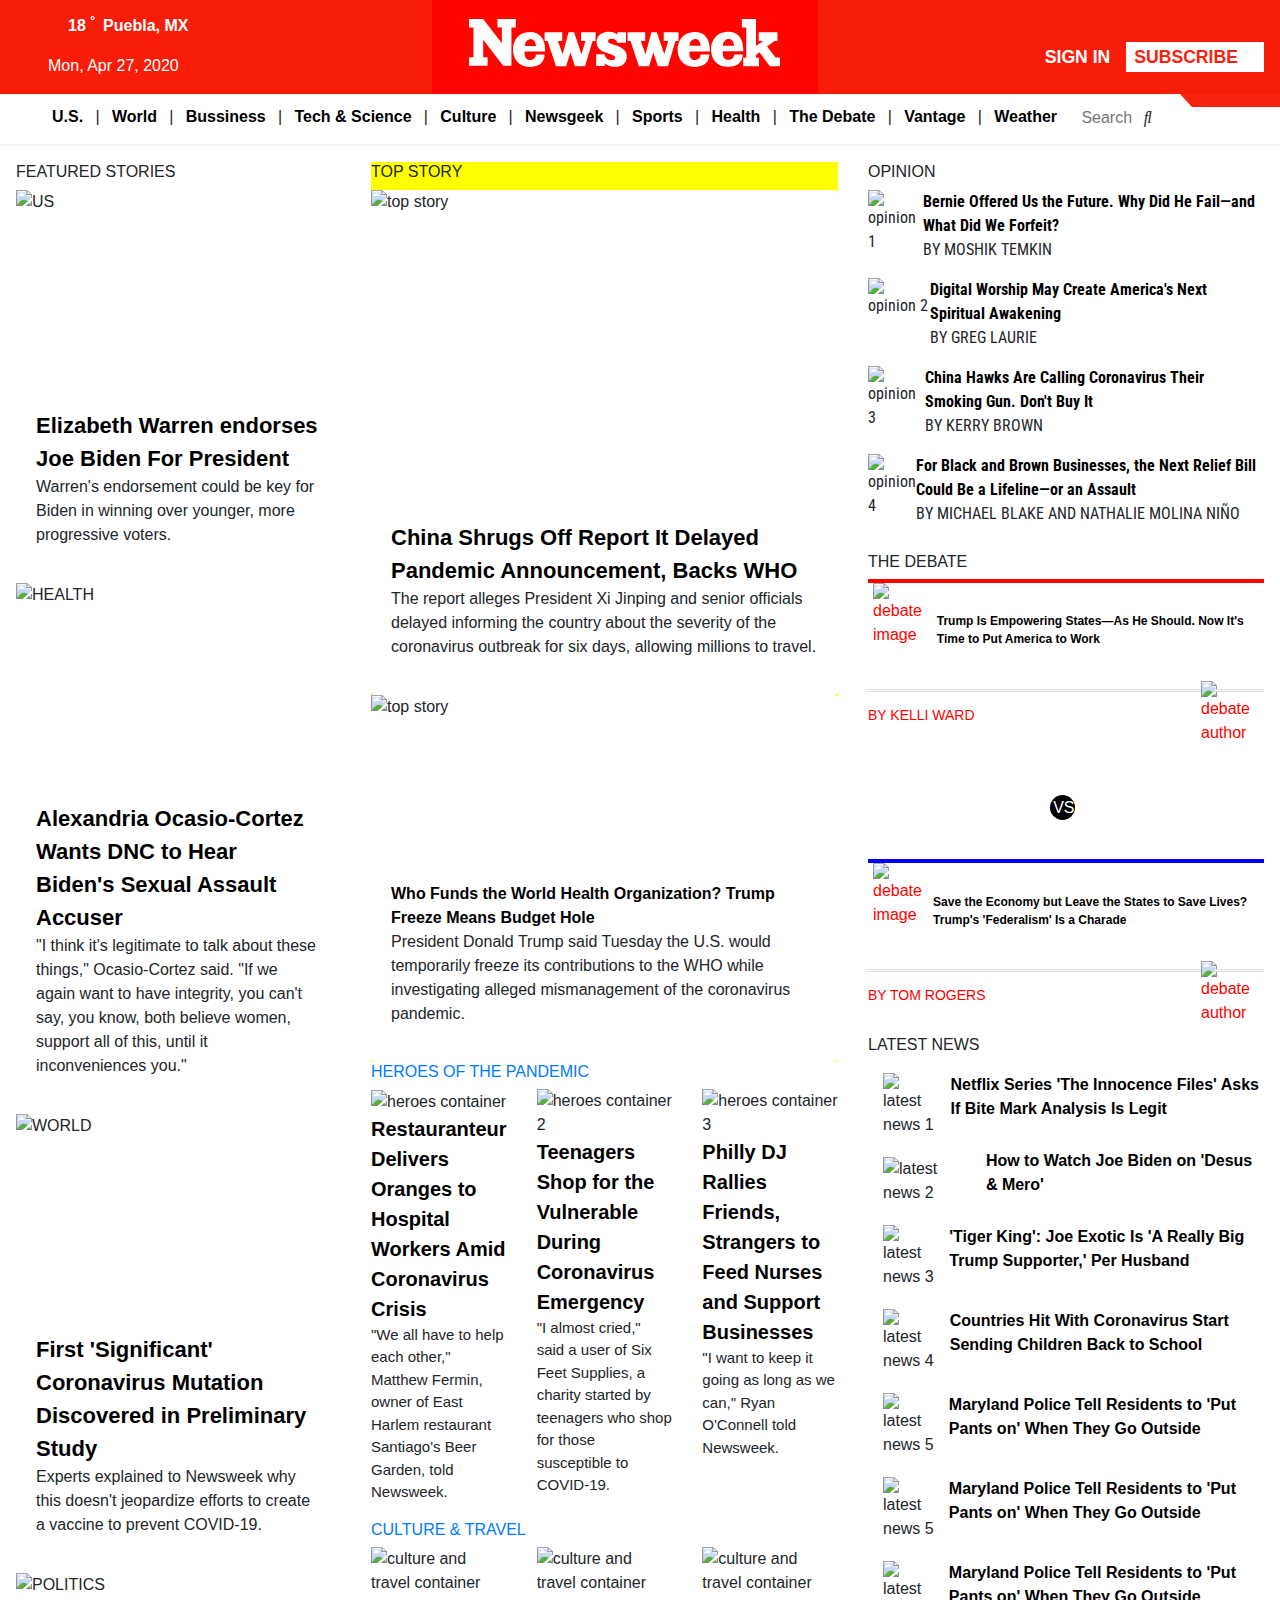
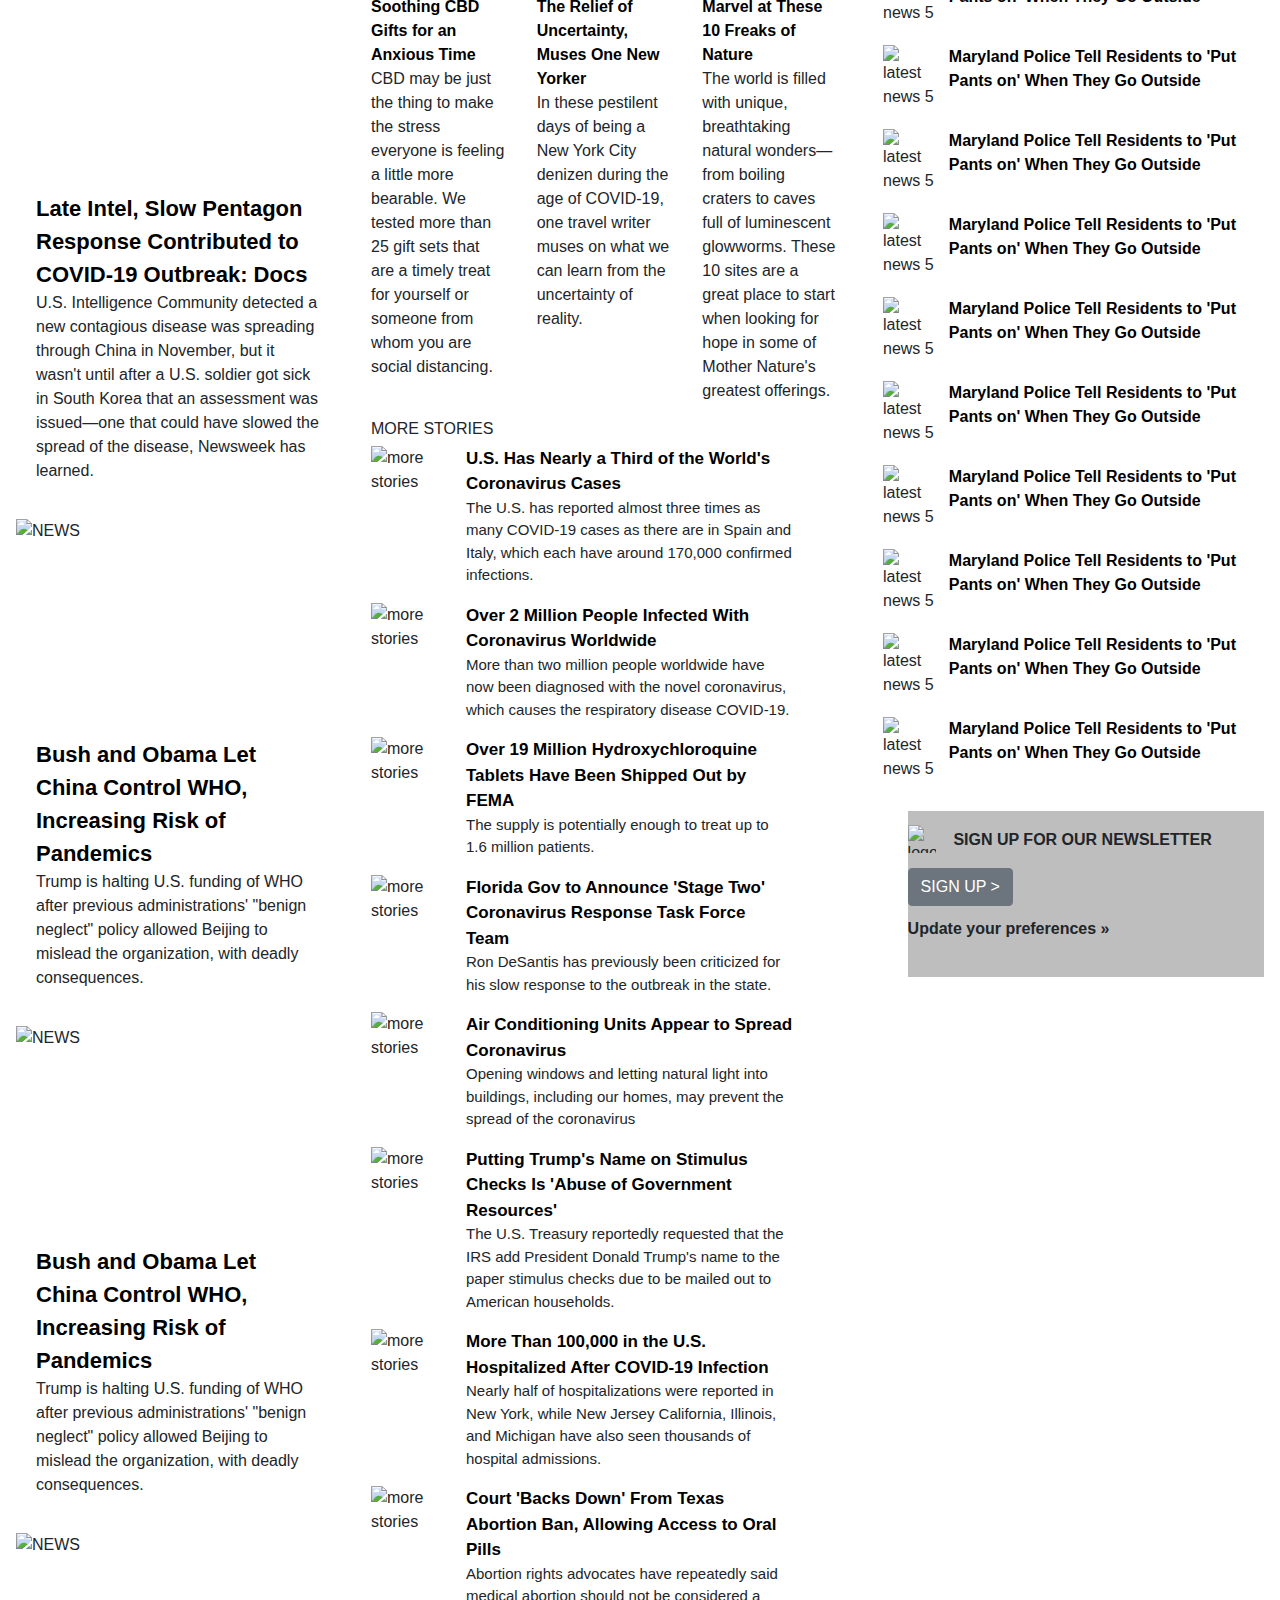
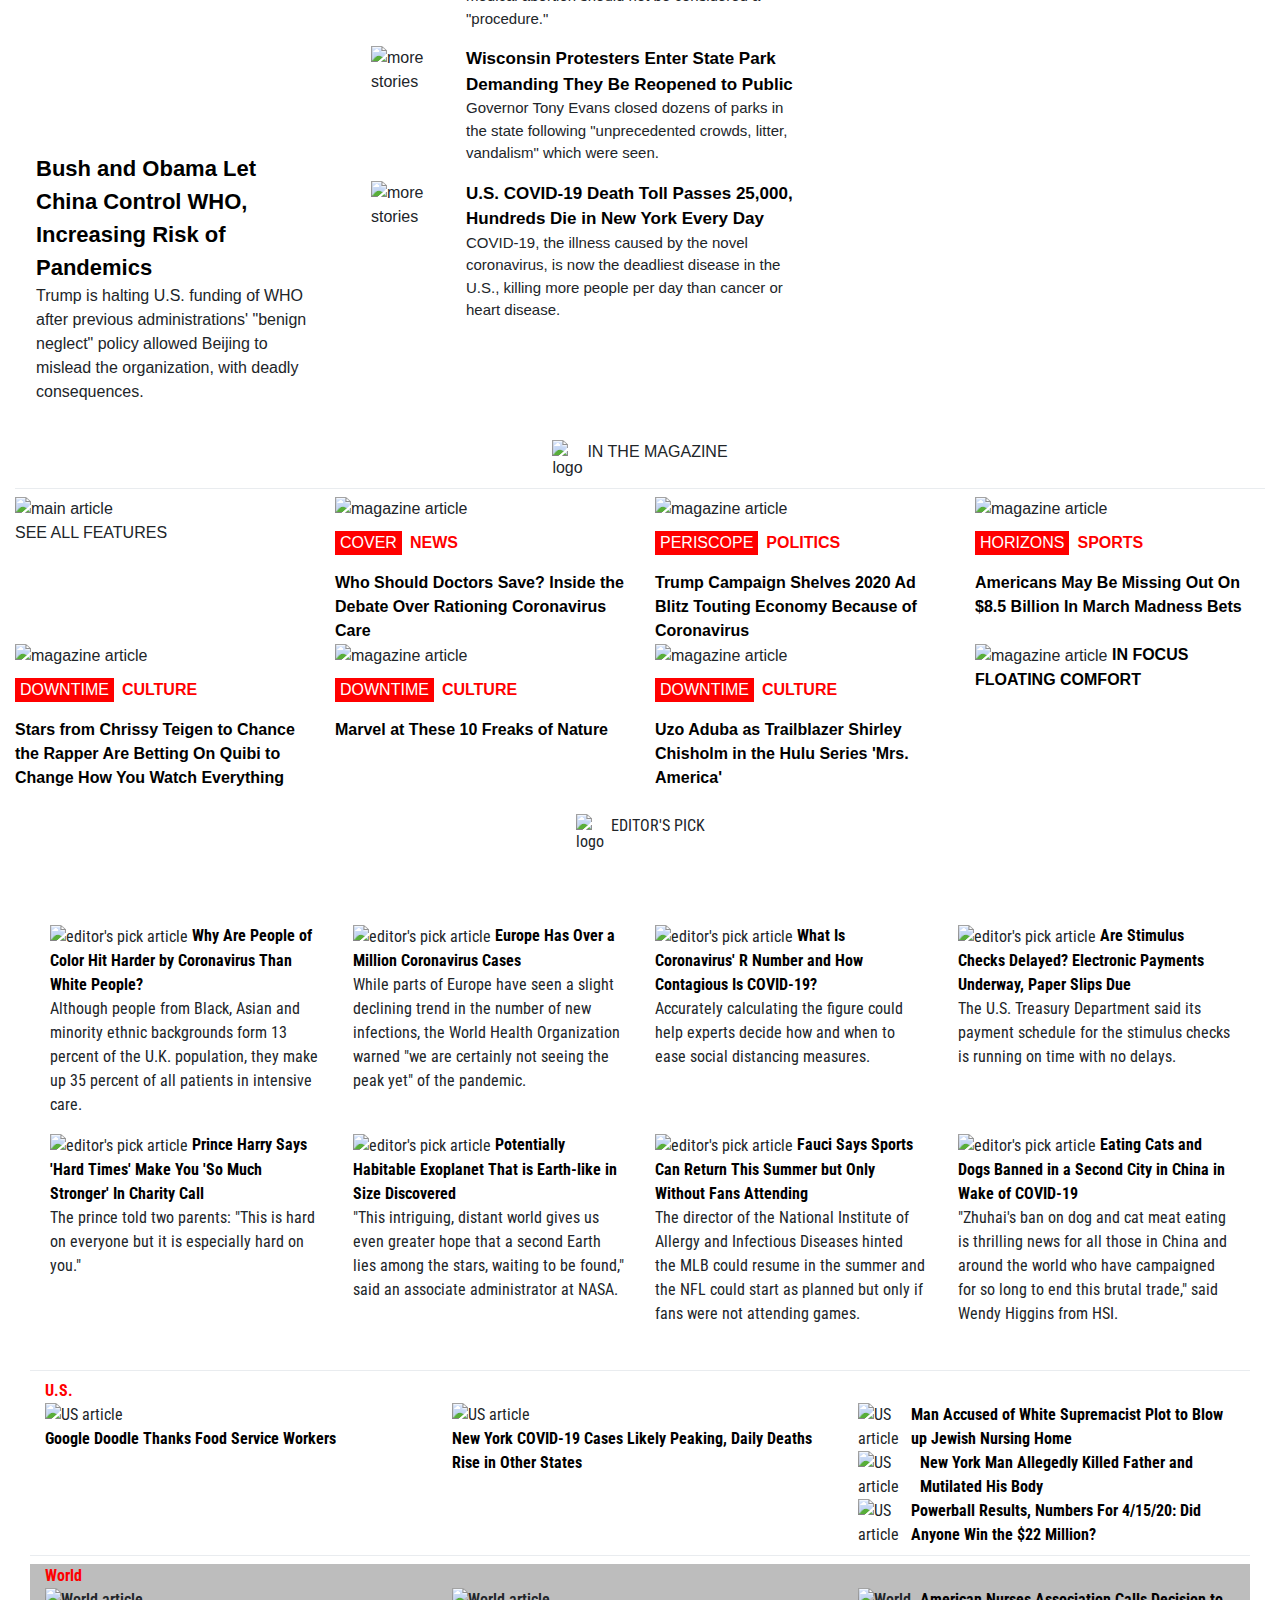
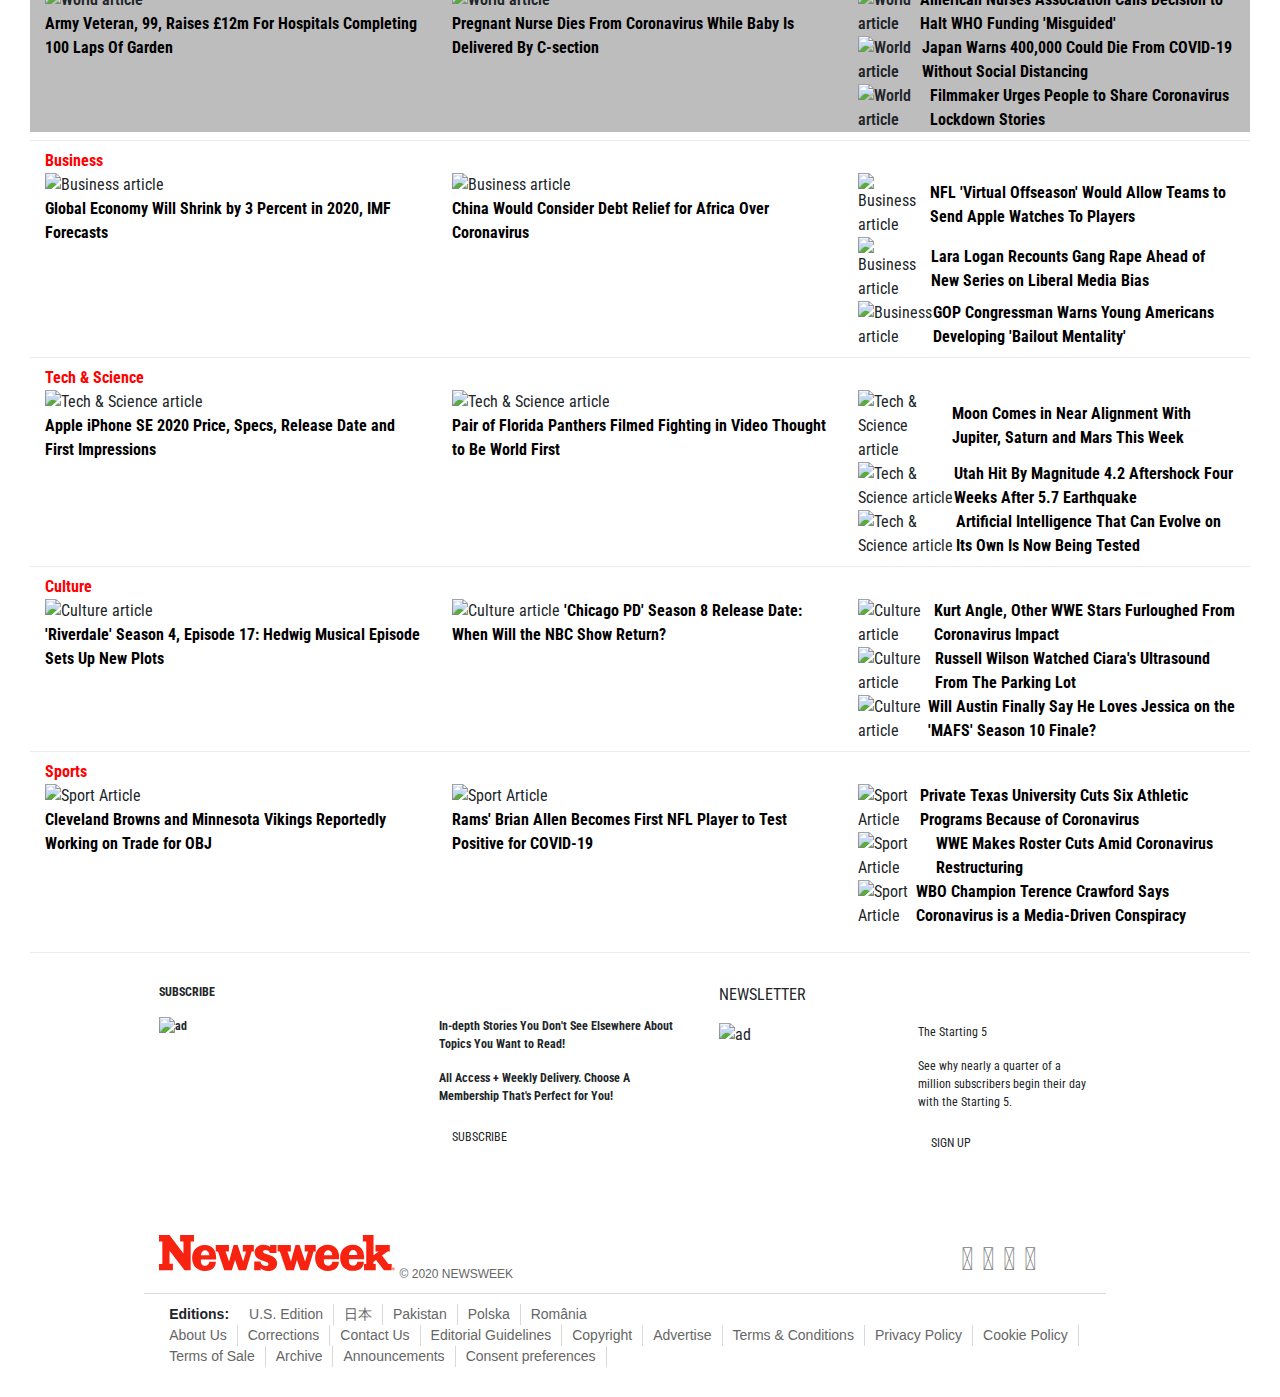
==== commit d5b1957e: "removing style color guides" ====
--- a/index.html
+++ b/index.html
@@ -13,1031 +13,1044 @@
   <body>
 
     <div class="wrapper">
-       <div class="container-fluid">
-         <header>
-           <div class="medium-wrapper d-block d-lg-none">
-             <div class="display-on-medium-and-below d-flex align-items-center py-2">
-               <div class="mobile-logo-container">
-                 <img src="./images/Newsweek_Logo.svg" class="img-fluid" alt="logo"/>
+      <div class="container-fluid p-0">
+        <header>
+
+          <div class="medium-wrapper d-block d-lg-none">
+            <div class="display-on-medium-and-below d-flex align-items-center py-2">
+              <div class="mobile-logo-container">
+                <img src="./images/Newsweek_Logo.svg" class="img-fluid" alt="logo"/>
+              </div>
+              <div class="weather-dte flex-fill">
+                <ul class="weather-info remove-padding-margin-styl d-flex">
+                  <li class="mr-2 bold-weather-info hide-on-mobile">
+                    <i class="fas fa-cloud"></i>
+                  </li>
+                  <li class="mr-2 bold-weather-info hide-on-mobile">
+                    18 <sup class="degree-sign"></sup>
+                  </li>
+                  <li class="bold-weather-info country-weather">
+                    Puebla, MX <i class="fas fa-chevron-right"></i>
+                  </li>
+                </ul>
+              </div>
+              <div class="signin-subscribe flex-fill">
+                <ul class="remove-padding-margin-styl d-flex justify-content-end">
+                  <li>
+                    <a class="remove-text-decoration bold-font sign-in" href="#">SIGN IN</a>
+                  </li>
+                  <li class="ml-3">
+                    <a class="remove-text-decoration bold-font subscribe-link" href="#">
+                      SUBSCRIBE <i class="fas fa-chevron-right"></i>
+                    </a>
+                  </li>
+                </ul>
+              </div>
+              <button class="navbar-toggler text-light" type="button" data-toggle="collapse">
+                <i class="fas fa-bars"></i>
+              </button>
+            </div>
+          </div>
+
+          <div class="desktop-wrapper d-none d-lg-block">
+            <div class="top-header d-flex align-items-end">
+              <div class="weather-dte flex-fill pb-3">
+                <ul class="weather-info remove-padding-margin-styl d-flex ml-5 mb-3">
+                  <li class="mr-2 bold-weather-info">
+                    <i class="fas fa-cloud"></i>
+                  </li>
+                  <li class="mr-2 bold-weather-info">
+                    18 <sup class="degree-sign"></sup>
+                  </li>
+                  <li class="bold-weather-info">
+                    Puebla, MX <i class="fas fa-chevron-right"></i>
+                  </li>
+                </ul>
+                <span class="date-info d-inline-block ml-5">Mon, Apr 27, 2020</span>
+              </div>
+              <div class="center-logo flex-fill logo-container">
+                <img src="./images/Newsweek_Logo.svg" class="img-fluid" alt="logo"/>
+              </div>
+              <div class="signin-subscribe flex-fill">
+                <ul
+                  class="remove-padding-margin-styl d-flex justify-content-end pr-3 pb-4">
+                  <li>
+                    <a class="remove-text-decoration bold-font" href="#">SIGN IN</a>
+                  </li>
+                  <li class="ml-3">
+                    <a class="remove-text-decoration bold-font subscribe-link" href="#">
+                      SUBSCRIBE
+                      <i class="fas fa-chevron-right"></i>
+                    </a>
+                  </li>
+                </ul>
+              </div>
+            </div>
+          </div>
+        </header>
+        <div class="navigation d-none d-lg-block">
+          <div class="position-relative">
+            <nav class="navigation-bar">
+              <ul>
+                <li>
+                  <a class="navlink" href="">U.S.</a>
+                </li>
+                <li class="vertical-line">|</li>
+                <li>
+                  <a class="navlink" href="">World</a>
+                </li>
+                <li class="vertical-line">|</li>
+                <li>
+                  <a class="navlink" href="">Bussiness</a>
+                </li>
+                <li class="vertical-line">|</li>
+                <li>
+                  <a class="navlink" href="">Tech & Science</a>
+                </li>
+                <li class="vertical-line">|</li>
+                <li>
+                  <a class="navlink" href="">Culture</a>
+                </li>
+                <li class="vertical-line">|</li>
+                <li>
+                  <a class="navlink" href="">Newsgeek</a>
+                </li>
+                <li class="vertical-line">|</li>
+                <li>
+                  <a class="navlink" href="">Sports</a>
+                </li>
+                <li class="vertical-line">|</li>
+                <li>
+                  <a class="navlink" href="">Health</a>
+                </li>
+                <li class="vertical-line">|</li>
+                <li>
+                  <a class="navlink" href="">The Debate</a>
+                </li>
+                <li class="vertical-line">|</li>
+                <li>
+                  <a class="navlink" href="">Vantage</a>
+                </li>
+                <li class="vertical-line">|</li>
+                <li>
+                  <a class="navlink" href="">Weather</a>
+                </li>
+                <li>
+                  <input type="text" placeholder="Search" />
+                  <span><i class="fas fa-search"></i></span>
+                </li>
+              </ul>
+            </nav>
+          </div>
+        </div>
+      </div>
+
+      <div class="container-fluid first_container pl-3 pr-3 pt-3">
+        <div class="d-block d-lg-none">
+          <div class="row">
+            <div class="col-12">
+              <div class="top_story first_container" >
+                <h1 class="section-tag">Top story clone</h1>
+                  <div class="main_container_main_stories" >
+                      <div class="main_stories_container">
+                        <div class="top_story_container card border-0">
+                          <img class="img-fluid" src="https://d.newsweek.com/en/full/1581805/world-health-organization-china.jpg?w=591&h=364&f=975638d77467f4e461f7d2d47361f62d" alt="top story">
+                          <div class="top_story_container_text card-body">
+                            <a href="https://www.newsweek.com/china-serious-concerns-donald-trump-who-funding-freeze-coronavirus-pandemic-1497993">China Shrugs Off Report It Delayed Pandemic Announcement, Backs WHO</a>
+                            <p>The report alleges President Xi Jinping and senior officials delayed informing the country about the severity of the coronavirus outbreak for six days, allowing millions to travel.</p>
+                          </div>
+                        </div>
+                        <div class="side_story_container side_story card border-0">
+                          <img class="img-fluid" src="https://d.newsweek.com/en/full/1581805/world-health-organization-china.jpg?w=591&h=364&f=975638d77467f4e461f7d2d47361f62d" alt="top story">
+                          <div class="side_story_text card-body">
+                            <a href="https://www.newsweek.com/who-funds-world-health-organization-donald-trump-freeze-huge-hole-budget-1497968">Who Funds the World Health Organization? Trump Freeze Means Budget Hole</a>
+                            <p>President Donald Trump said Tuesday the U.S. would temporarily freeze its contributions to the WHO while investigating alleged mismanagement of the coronavirus pandemic.</p>
+                          </div>
+                        </div>
+                       </div>
+                  </div>
                </div>
-               <div class="weather-dte flex-fill">
-                 <ul class="weather-info remove-padding-margin-styl d-flex">
-                   <li class="mr-2 bold-weather-info hide-on-mobile">
-                     <i class="fas fa-cloud"></i>
-                   </li>
-                   <li class="mr-2 bold-weather-info hide-on-mobile">
-                     18 <sup class="degree-sign"></sup>
-                   </li>
-                   <li class="bold-weather-info country-weather">
-                     Puebla, MX <i class="fas fa-chevron-right"></i>
-                   </li>
-                 </ul>
-               </div>
-               <div class="signin-subscribe flex-fill">
-                 <ul class="remove-padding-margin-styl d-flex justify-content-end">
-                   <li>
-                     <a class="remove-text-decoration bold-font sign-in" href="#">SIGN IN</a>
-                   </li>
-                   <li class="ml-3">
-                     <a class="remove-text-decoration bold-font subscribe-link" href="#">
-                       SUBSCRIBE <i class="fas fa-chevron-right"></i>
-                     </a>
-                   </li>
-                 </ul>
-               </div>
-               <button class="navbar-toggler text-light" type="button" data-toggle="collapse">
-                 <i class="fas fa-bars"></i>
-               </button>
-             </div>
-           </div>
-
-           <div class="desktop-wrapper d-none d-lg-block">
-             <div class="top-header d-flex align-items-end">
-               <div class="weather-dte flex-fill pb-3">
-                 <ul class="weather-info remove-padding-margin-styl d-flex ml-5 mb-3">
-                   <li class="mr-2 bold-weather-info">
-                     <i class="fas fa-cloud"></i>
-                   </li>
-                   <li class="mr-2 bold-weather-info">
-                     18 <sup class="degree-sign"></sup>
-                   </li>
-                   <li class="bold-weather-info">
-                     Puebla, MX <i class="fas fa-chevron-right"></i>
-                   </li>
-                 </ul>
-                 <span class="date-info d-inline-block ml-5">Mon, Apr 27, 2020</span>
-               </div>
-               <div class="center-logo flex-fill logo-container">
-                 <img src="./images/Newsweek_Logo.svg" class="img-fluid" alt="logo"/>
-               </div>
-               <div class="signin-subscribe flex-fill">
-                 <ul
-                   class="remove-padding-margin-styl d-flex justify-content-end pr-3 pb-4">
-                   <li>
-                     <a class="remove-text-decoration bold-font" href="#">SIGN IN</a>
-                   </li>
-                   <li class="ml-3">
-                     <a class="remove-text-decoration bold-font subscribe-link" href="#">
-                       SUBSCRIBE
-                       <i class="fas fa-chevron-right"></i>
-                     </a>
-                   </li>
-                 </ul>
-               </div>
-             </div>
-           </div>
-         </header>
-
-         <div class="navigation d-none d-lg-block">
-           <div class="position-relative">
-             <nav class="navigation-bar">
-               <ul>
-                 <li>
-                   <a class="navlink" href="">U.S.</a>
-                 </li>
-                 <li class="vertical-line">|</li>
-                 <li>
-                   <a class="navlink" href="">World</a>
-                 </li>
-                 <li class="vertical-line">|</li>
-                 <li>
-                   <a class="navlink" href="">Bussiness</a>
-                 </li>
-                 <li class="vertical-line">|</li>
-                 <li>
-                   <a class="navlink" href="">Tech & Science</a>
-                 </li>
-                 <li class="vertical-line">|</li>
-                 <li>
-                   <a class="navlink" href="">Culture</a>
-                 </li>
-                 <li class="vertical-line">|</li>
-                 <li>
-                   <a class="navlink" href="">Newsgeek</a>
-                 </li>
-                 <li class="vertical-line">|</li>
-                 <li>
-                   <a class="navlink" href="">Sports</a>
-                 </li>
-                 <li class="vertical-line">|</li>
-                 <li>
-                   <a class="navlink" href="">Health</a>
-                 </li>
-                 <li class="vertical-line">|</li>
-                 <li>
-                   <a class="navlink" href="">The Debate</a>
-                 </li>
-                 <li class="vertical-line">|</li>
-                 <li>
-                   <a class="navlink" href="">Vantage</a>
-                 </li>
-                 <li class="vertical-line">|</li>
-                 <li>
-                   <a class="navlink" href="">Weather</a>
-                 </li>
-                 <li>
-                   <input type="text" placeholder="Search" />
-                   <span><i class="fas fa-search"></i></span>
-                 </li>
-               </ul>
-             </nav>
-           </div>
-         </div>
-       </div>
-       </div>
-
-       <div class="d-block d-lg-none">
-
-         <div class="row">
-           <div class="col-12">
-             <div class="top_story first_container" style="background-color:yellow;">
-               <h1 class="section-tag">Top story clone</h1>
-                   <div class="main_container_main_stories" style="background-color:orange;">
-                       <div class="main_stories_container">
-                         <div class="top_story_container card border-0">
-                           <img class="img-fluid" src="https://d.newsweek.com/en/full/1581805/world-health-organization-china.jpg?w=591&h=364&f=975638d77467f4e461f7d2d47361f62d" alt="top story">
-                           <div class="top_story_container_text card-body">
-                             <a href="https://www.newsweek.com/china-serious-concerns-donald-trump-who-funding-freeze-coronavirus-pandemic-1497993">China Shrugs Off Report It Delayed Pandemic Announcement, Backs WHO</a>
-                             <p>The report alleges President Xi Jinping and senior officials delayed informing the country about the severity of the coronavirus outbreak for six days, allowing millions to travel.</p>
+            </div>
+          </div>
+        </div>
+
+        <div class="row">
+          <div class="col-12 col-lg-8">
+            <div class="row">
+              <div class="col-12 col-md-5">
+                <div class="featured_stories">
+                  <h2 class="section-tag">FEATURED STORIES</h2>
+                    <div class="featured_stories_containers">
+                      <div class="featured_stories_container card border-0">
+                        <img src="https://d.newsweek.com/en/full/1581427/elizabeth-warren-joe-biden-fourth-democratic-debate.jpg?w=397&h=265&q=90&f=fe6aad2e8549d2fcb1f6a45b726460a8" alt="US">
+                        <div class="featured_stories_container2 card-body">
+                          <a href="https://www.newsweek.com/elizabeth-warren-endorses-joe-biden-president-1497748">Elizabeth Warren endorses Joe Biden For President</a>
+                          <p>Warren's endorsement could be key for Biden in winning over younger, more progressive voters.</p>
+                        </div>
+                      </div>
+                      <div class="featured_stories_container card border-0">
+                        <img src="https://d.newsweek.com/en/full/1581639/alexandria-ocasio-cortez.jpg?w=397&h=265&q=90&f=4ff751ea80da074648e09fd3128ada35" alt="HEALTH">
+                        <div class="featured_stories_container2 card-body">
+                          <a href="https://www.newsweek.com/alexandria-ocasio-cortez-says-silencing-bidens-sexual-assault-accuser-gaslighting-calls-dnc-1497931">Alexandria Ocasio-Cortez Wants DNC to Hear Biden's Sexual Assault Accuser</a>
+                          <p>"I think it's legitimate to talk about these things," Ocasio-Cortez said. "If we again want to have integrity, you can't say, you know, both believe women, support all of this, until it inconveniences you."</p>
+                        </div>
+                      </div>
+                      <div class="featured_stories_container card border-0">
+                        <img src="https://d.newsweek.com/en/full/1581186/us-army-coronavirus-camp-carroll-south-korea.jpg?w=397&h=265&q=90&f=fdaf5873a3c0e421ecad8c2cc3dce20c" alt="WORLD">
+                        <div class="featured_stories_container2 card-body">
+                          <a href="https://www.newsweek.com/coronavirus-mutation-study-covid-19-1497745">First 'Significant' Coronavirus Mutation Discovered in Preliminary Study</a>
+                          <p>Experts explained to Newsweek why this doesn't jeopardize efforts to create a vaccine to prevent COVID-19.</p>
+                        </div>
+                      </div>
+                      <div class="featured_stories_container card border-0">
+                        <img src="https://d.newsweek.com/en/full/1581426/covid19-coronavirus-getty.jpg?w=397&h=265&q=90&f=afe9b959cbad77f2f50f8008b65a120d" alt="POLITICS">
+                        <div class="featured_stories_container2 card-body">
+                          <a href="https://www.newsweek.com/late-us-intelligence-community-alerts-slow-pentagon-response-contributed-us-militarys-1497620">Late Intel, Slow Pentagon Response Contributed to COVID-19 Outbreak: Docs</a>
+                          <p>U.S. Intelligence Community detected a new contagious disease was spreading through China in November, but it wasn't until after a U.S. soldier got sick in South Korea that an assessment was issued—one that could have slowed the spread of the disease, Newsweek has learned.</p>
+                        </div>
+                      </div>
+                      <div class="featured_stories_container card border-0">
+                        <img src="https://d.newsweek.com/en/full/1581571/coronavirus-covid-19-xi-jinping-china.jpg?w=397&h=265&q=90&f=0e44476b76fc04f8c9785b8ea43ccb28" alt="NEWS">
+                        <div class="featured_stories_container2 card-body">
+                          <a href="https://www.newsweek.com/how-bush-obama-ceded-world-health-organization-china-increasing-risk-pandemics-like-coronavirus-1497667">Bush and Obama Let China Control WHO, Increasing Risk of Pandemics</a>
+                          <p>Trump is halting U.S. funding of WHO after previous administrations' "benign neglect" policy allowed Beijing to mislead the organization, with deadly consequences.</p>
+                        </div>
+                      </div>
+                      <div class="featured_stories_container card border-0">
+                        <img src="https://d.newsweek.com/en/full/1581571/coronavirus-covid-19-xi-jinping-china.jpg?w=397&h=265&q=90&f=0e44476b76fc04f8c9785b8ea43ccb28" alt="NEWS">
+                        <div class="featured_stories_container2 card-body">
+                          <a href="https://www.newsweek.com/how-bush-obama-ceded-world-health-organization-china-increasing-risk-pandemics-like-coronavirus-1497667">Bush and Obama Let China Control WHO, Increasing Risk of Pandemics</a>
+                          <p>Trump is halting U.S. funding of WHO after previous administrations' "benign neglect" policy allowed Beijing to mislead the organization, with deadly consequences.</p>
+                        </div>
+                      </div>
+                      <div class="featured_stories_container card border-0">
+                        <img src="https://d.newsweek.com/en/full/1581571/coronavirus-covid-19-xi-jinping-china.jpg?w=397&h=265&q=90&f=0e44476b76fc04f8c9785b8ea43ccb28" alt="NEWS">
+                        <div class="featured_stories_container2 card-body">
+                          <a href="https://www.newsweek.com/how-bush-obama-ceded-world-health-organization-china-increasing-risk-pandemics-like-coronavirus-1497667">Bush and Obama Let China Control WHO, Increasing Risk of Pandemics</a>
+                          <p>Trump is halting U.S. funding of WHO after previous administrations' "benign neglect" policy allowed Beijing to mislead the organization, with deadly consequences.</p>
+                        </div>
+                      </div>
+                    </div>
+                </div>
+              </div>
+              <div class="col-12 col-md-7">
+                <div class="top_story first_container d-block" >
+                  <h1 class="section-tag">Top story</h1>
+                      <div class="main_container_main_stories">
+                          <div class="main_stories_container">
+                            <div class="top_story_container card border-0">
+                              <img class="img-fluid" src="https://d.newsweek.com/en/full/1581805/world-health-organization-china.jpg?w=591&h=364&f=975638d77467f4e461f7d2d47361f62d" alt="top story">
+                              <div class="top_story_container_text card-body">
+                                <a href="https://www.newsweek.com/china-serious-concerns-donald-trump-who-funding-freeze-coronavirus-pandemic-1497993">China Shrugs Off Report It Delayed Pandemic Announcement, Backs WHO</a>
+                                <p>The report alleges President Xi Jinping and senior officials delayed informing the country about the severity of the coronavirus outbreak for six days, allowing millions to travel.</p>
+                              </div>
+                            </div>
+                            <div class="side_story_container side_story card border-0">
+                              <img class="img-fluid" src="https://d.newsweek.com/en/full/1581805/world-health-organization-china.jpg?w=591&h=364&f=975638d77467f4e461f7d2d47361f62d" alt="top story">
+                              <div class="side_story_text card-body">
+                                <a href="https://www.newsweek.com/who-funds-world-health-organization-donald-trump-freeze-huge-hole-budget-1497968">Who Funds the World Health Organization? Trump Freeze Means Budget Hole</a>
+                                <p>President Donald Trump said Tuesday the U.S. would temporarily freeze its contributions to the WHO while investigating alleged mismanagement of the coronavirus pandemic.</p>
+                              </div>
+                            </div>
+                           </div>
+                      </div>
+                 </div>
+
+                   <div class="second_column_two_second_container">
+                     <div class="heroes_of_the_pandemic order-sm-3">
+                       <h6 class="section-tag"><a href="https://www.newsweek.com/pandemicheroes">HEROES OF THE PANDEMIC</a></h6>
+                           <div class="row">
+                             <div class="heroes_container col-sm-4 col-md-4 col-lg-4">
+                               <img src="https://d.newsweek.com/en/full/1578357/restauranteur-delivers-oranges-hospital-workers-amid-coronavirus-crisis.webp?w=397&h=397&f=c821b8426a180c7ef06fe0ae3a80a48b" alt="heroes container">
+                               <a href="https://www.newsweek.com/coronavirus-acts-kindness-new-york-1495619">Restauranteur Delivers Oranges to Hospital Workers Amid Coronavirus Crisis</a>
+                               <p>"We all have to help each other," Matthew Fermin, owner of East Harlem restaurant Santiago's Beer Garden, told Newsweek.</p>
+                             </div>
+                             <div class="heroes_container col-sm-4 col-md-4 col-lg-4">
+                               <img src="https://d.newsweek.com/en/full/1578426/zoe-monterola-founder-six-feet-supplies.webp?w=397&h=397&f=f7a624e81aa902878bb39d5fe83e971f" alt="heroes container 2 ">
+                               <a href="https://www.newsweek.com/meet-california-teens-who-turned-shopping-their-vulnerable-neighbors-full-time-occupation-1495661">Teenagers Shop for the Vulnerable During Coronavirus Emergency</a>
+                               <p>"I almost cried," said a user of Six Feet Supplies, a charity started by teenagers who shop for those susceptible to COVID-19.</p>
+                             </div>
+                             <div class="heroes_container col-sm-4 col-md-4 col-lg-4">
+                               <img src="https://d.newsweek.com/en/full/1578399/coronavirus-pandemic-heroes-food-nurses-philadelphia.webp?w=397&h=397&f=df54d52fbce46b666dc3c098564d1f08" alt="heroes container 3">
+                               <a href="https://www.newsweek.com/coronavirus-hospital-food-deliveries-small-businesses-philadelphia-dj-1495627">Philly DJ Rallies Friends, Strangers to Feed Nurses and Support Businesses</a>
+                               <p>"I want to keep it going as long as we can," Ryan O'Connell told Newsweek.</p>
+                             </div>
+                           </div>
+                        </div>
+                     </div>
+
+                     <div id="culture_and_travel" >
+                       <h6 class="section-tag"><a href="https://www.newsweek.com/culture">Culture & Travel</a></h6>
+                           <div class="row">
+                             <div class="culture_and_travel_container col-sm-4 col-md-4 col-lg-4">
+                               <img src="https://d.newsweek.com/en/full/1581225/cul-cbd-mad-tasty-6-pack.webp?w=397&h=397&f=3d0b6829f435fd401e1fb7c0a637e46e" alt="culture and travel container">
+                               <a href="https://www.newsweek.com/2020/05/01/soothing-cbd-gifts-anxious-time-1497793.html">Soothing CBD Gifts for an Anxious Time</a>
+                               <p>CBD may be just the thing to make the stress everyone is feeling a little more bearable. We tested more than 25 gift sets that are a timely treat for yourself or someone from whom you are social distancing.</p>
+                             </div>
+                             <div class="culture_and_travel_container col-sm-4 col-md-4 col-lg-4">
+                               <img src="https://d.newsweek.com/en/full/1580577/sunrise-behind-empire-state-building-new-york-city.webp?w=397&h=397&f=dee43d9664b5b2547300eac51bde967a" alt="culture and travel container">
+                               <a href="https://www.newsweek.com/meet-california-teens-who-turned-shopping-their-vulnerable-neighbors-full-time-occupation-1495661">The Relief of Uncertainty, Muses One New Yorker</a>
+                               <p>In these pestilent days of being a New York City denizen during the age of COVID-19, one travel writer muses on what we can learn from the uncertainty of reality.</p>
+                             </div>
+                             <div class="culture_and_travel_container col-sm-4 col-md-4 col-lg-4">
+                               <img src="https://d.newsweek.com/en/full/1579421/cul-uncharted-nature-02.webp?w=397&h=397&f=4b429d9dd20904ac5f4d4d873d71791a" alt="culture and travel container">
+                               <a href="https://www.newsweek.com/coronavirus-hospital-food-deliveries-small-businesses-philadelphia-dj-1495627">Marvel at These 10 Freaks of Nature</a>
+                               <p>The world is filled with unique, breathtaking natural wonders—from boiling craters to caves full of luminescent glowworms. These 10 sites are a great place to start when looking for hope in some of Mother Nature's greatest offerings.</p>
+                             </div>
+                           </div>
+                     </div>
+
+                     <div id="more_stories">
+                       <h6>MORE STORIES</h6>
+                         <div class="more_stories_container">
+                           <div class="more_stories_container_image">
+                             <img src="https://d.newsweek.com/en/full/1581691/boston-teammates-statue-masks-coronavirus-april-2020.webp?w=95&h=95&f=2ebb08bec6402b16aaa9015da03774e7" alt="more stories">
+                           </div>
+                           <div class="more_stories_container_text">
+                             <a href="https://www.newsweek.com/coronavirus-latest-us-cases-third-global-covid-19-infections-1497963">U.S. Has Nearly a Third of the World's Coronavirus Cases</a>
+                             <p>The U.S. has reported almost three times as many COVID-19 cases as there are in Spain and Italy, which each have around 170,000 confirmed infections.</p>
                            </div>
                          </div>
-                         <div class="side_story_container side_story card border-0">
-                           <img class="img-fluid" src="https://d.newsweek.com/en/full/1581805/world-health-organization-china.jpg?w=591&h=364&f=975638d77467f4e461f7d2d47361f62d" alt="top story">
-                           <div class="side_story_text card-body">
-                             <a href="https://www.newsweek.com/who-funds-world-health-organization-donald-trump-freeze-huge-hole-budget-1497968">Who Funds the World Health Organization? Trump Freeze Means Budget Hole</a>
-                             <p>President Donald Trump said Tuesday the U.S. would temporarily freeze its contributions to the WHO while investigating alleged mismanagement of the coronavirus pandemic.</p>
+
+                         <div class="more_stories_container">
+                           <div class="more_stories_container_image">
+                             <img src="https://d.newsweek.com/en/full/1581178/coronavirus.webp?w=95&h=95&f=225925b0348fc7b2faedfdcf74c9d896" alt="more stories">
+                           </div>
+                           <div class="more_stories_container_text">
+                             <a href="https://www.newsweek.com/more-2-million-people-have-been-diagnosed-coronavirus-worldwide-1497610">Over 2 Million People Infected With Coronavirus Worldwide</a>
+                             <p>More than two million people worldwide have now been diagnosed with the novel coronavirus, which causes the respiratory disease COVID-19.</p>
                            </div>
                          </div>
-                        </div>
-                   </div>
-              </div>
-           </div>
-         </div>
-
-       </div>
-
-    <main class="main_structure pl-5 pr-5">
-      <div class="row">
-        <div class="col-12 col-lg-8">
-          <div class="row">
-            <div class="col-12 col-md-5">
-              <div class="featured_stories">
-                <h2 class="section-tag">FEATURED STORIES</h2>
-                  <div class="featured_stories_containers">
-                    <div class="featured_stories_container card border-0">
-                      <img src="https://d.newsweek.com/en/full/1581427/elizabeth-warren-joe-biden-fourth-democratic-debate.jpg?w=397&h=265&q=90&f=fe6aad2e8549d2fcb1f6a45b726460a8" alt="US">
-                      <div class="featured_stories_container2 card-body">
-                        <a href="https://www.newsweek.com/elizabeth-warren-endorses-joe-biden-president-1497748">Elizabeth Warren endorses Joe Biden For President</a>
-                        <p>Warren's endorsement could be key for Biden in winning over younger, more progressive voters.</p>
-                      </div>
-                    </div>
-                    <div class="featured_stories_container card border-0">
-                      <img src="https://d.newsweek.com/en/full/1581639/alexandria-ocasio-cortez.jpg?w=397&h=265&q=90&f=4ff751ea80da074648e09fd3128ada35" alt="HEALTH">
-                      <div class="featured_stories_container2 card-body">
-                        <a href="https://www.newsweek.com/alexandria-ocasio-cortez-says-silencing-bidens-sexual-assault-accuser-gaslighting-calls-dnc-1497931">Alexandria Ocasio-Cortez Wants DNC to Hear Biden's Sexual Assault Accuser</a>
-                        <p>"I think it's legitimate to talk about these things," Ocasio-Cortez said. "If we again want to have integrity, you can't say, you know, both believe women, support all of this, until it inconveniences you."</p>
-                      </div>
-                    </div>
-                    <div class="featured_stories_container card border-0">
-                      <img src="https://d.newsweek.com/en/full/1581186/us-army-coronavirus-camp-carroll-south-korea.jpg?w=397&h=265&q=90&f=fdaf5873a3c0e421ecad8c2cc3dce20c" alt="WORLD">
-                      <div class="featured_stories_container2 card-body">
-                        <a href="https://www.newsweek.com/coronavirus-mutation-study-covid-19-1497745">First 'Significant' Coronavirus Mutation Discovered in Preliminary Study</a>
-                        <p>Experts explained to Newsweek why this doesn't jeopardize efforts to create a vaccine to prevent COVID-19.</p>
-                      </div>
-                    </div>
-                    <div class="featured_stories_container card border-0">
-                      <img src="https://d.newsweek.com/en/full/1581426/covid19-coronavirus-getty.jpg?w=397&h=265&q=90&f=afe9b959cbad77f2f50f8008b65a120d" alt="POLITICS">
-                      <div class="featured_stories_container2 card-body">
-                        <a href="https://www.newsweek.com/late-us-intelligence-community-alerts-slow-pentagon-response-contributed-us-militarys-1497620">Late Intel, Slow Pentagon Response Contributed to COVID-19 Outbreak: Docs</a>
-                        <p>U.S. Intelligence Community detected a new contagious disease was spreading through China in November, but it wasn't until after a U.S. soldier got sick in South Korea that an assessment was issued—one that could have slowed the spread of the disease, Newsweek has learned.</p>
-                      </div>
-                    </div>
-                    <div class="featured_stories_container card border-0">
-                      <img src="https://d.newsweek.com/en/full/1581571/coronavirus-covid-19-xi-jinping-china.jpg?w=397&h=265&q=90&f=0e44476b76fc04f8c9785b8ea43ccb28" alt="NEWS">
-                      <div class="featured_stories_container2 card-body">
-                        <a href="https://www.newsweek.com/how-bush-obama-ceded-world-health-organization-china-increasing-risk-pandemics-like-coronavirus-1497667">Bush and Obama Let China Control WHO, Increasing Risk of Pandemics</a>
-                        <p>Trump is halting U.S. funding of WHO after previous administrations' "benign neglect" policy allowed Beijing to mislead the organization, with deadly consequences.</p>
-                      </div>
-                    </div>
-                    <div class="featured_stories_container card border-0">
-                      <img src="https://d.newsweek.com/en/full/1581571/coronavirus-covid-19-xi-jinping-china.jpg?w=397&h=265&q=90&f=0e44476b76fc04f8c9785b8ea43ccb28" alt="NEWS">
-                      <div class="featured_stories_container2 card-body">
-                        <a href="https://www.newsweek.com/how-bush-obama-ceded-world-health-organization-china-increasing-risk-pandemics-like-coronavirus-1497667">Bush and Obama Let China Control WHO, Increasing Risk of Pandemics</a>
-                        <p>Trump is halting U.S. funding of WHO after previous administrations' "benign neglect" policy allowed Beijing to mislead the organization, with deadly consequences.</p>
-                      </div>
-                    </div>
-                    <div class="featured_stories_container card border-0">
-                      <img src="https://d.newsweek.com/en/full/1581571/coronavirus-covid-19-xi-jinping-china.jpg?w=397&h=265&q=90&f=0e44476b76fc04f8c9785b8ea43ccb28" alt="NEWS">
-                      <div class="featured_stories_container2 card-body">
-                        <a href="https://www.newsweek.com/how-bush-obama-ceded-world-health-organization-china-increasing-risk-pandemics-like-coronavirus-1497667">Bush and Obama Let China Control WHO, Increasing Risk of Pandemics</a>
-                        <p>Trump is halting U.S. funding of WHO after previous administrations' "benign neglect" policy allowed Beijing to mislead the organization, with deadly consequences.</p>
-                      </div>
-                    </div>
-                  </div>
-              </div>
-            </div>
-            <div class="col-12 col-md-7">
-              <div class="top_story first_container d-block" >
-                <h1 class="section-tag">Top story</h1>
-                    <div class="main_container_main_stories">
-                        <div class="main_stories_container">
-                          <div class="top_story_container card border-0">
-                            <img class="img-fluid" src="https://d.newsweek.com/en/full/1581805/world-health-organization-china.jpg?w=591&h=364&f=975638d77467f4e461f7d2d47361f62d" alt="top story">
-                            <div class="top_story_container_text card-body">
-                              <a href="https://www.newsweek.com/china-serious-concerns-donald-trump-who-funding-freeze-coronavirus-pandemic-1497993">China Shrugs Off Report It Delayed Pandemic Announcement, Backs WHO</a>
-                              <p>The report alleges President Xi Jinping and senior officials delayed informing the country about the severity of the coronavirus outbreak for six days, allowing millions to travel.</p>
-                            </div>
-                          </div>
-                          <div class="side_story_container side_story card border-0">
-                            <img class="img-fluid" src="https://d.newsweek.com/en/full/1581805/world-health-organization-china.jpg?w=591&h=364&f=975638d77467f4e461f7d2d47361f62d" alt="top story">
-                            <div class="side_story_text card-body">
-                              <a href="https://www.newsweek.com/who-funds-world-health-organization-donald-trump-freeze-huge-hole-budget-1497968">Who Funds the World Health Organization? Trump Freeze Means Budget Hole</a>
-                              <p>President Donald Trump said Tuesday the U.S. would temporarily freeze its contributions to the WHO while investigating alleged mismanagement of the coronavirus pandemic.</p>
-                            </div>
-                          </div>
+
+                         <div class="more_stories_container">
+                           <div class="more_stories_container_image">
+                             <img src="https://d.newsweek.com/en/full/1581766/hydroxychloroquine.webp?w=95&h=95&f=aea793a782f6cda159976c9a99489f2c" alt="more stories">
+                           </div>
+                           <div class="more_stories_container_text">
+                             <a href="https://www.newsweek.com/hydroxychloroquine-tablets-shipped-fema-1498014">Over 19 Million Hydroxychloroquine Tablets Have Been Shipped Out by FEMA</a>
+                             <p>The supply is potentially enough to treat up to 1.6 million patients.</p>
+                           </div>
                          </div>
-                    </div>
-               </div>
-
-                 <div class="second_column_two_second_container">
-                   <div class="heroes_of_the_pandemic order-sm-3" style ="background-color: green;">
-                     <h6 class="section-tag"><a href="https://www.newsweek.com/pandemicheroes">HEROES OF THE PANDEMIC</a></h6>
-                         <div class="row">
-                           <div class="heroes_container col-sm-4 col-md-4 col-lg-4">
-                             <img src="https://d.newsweek.com/en/full/1578357/restauranteur-delivers-oranges-hospital-workers-amid-coronavirus-crisis.webp?w=397&h=397&f=c821b8426a180c7ef06fe0ae3a80a48b" alt="heroes container">
-                             <a href="https://www.newsweek.com/coronavirus-acts-kindness-new-york-1495619">Restauranteur Delivers Oranges to Hospital Workers Amid Coronavirus Crisis</a>
-                             <p>"We all have to help each other," Matthew Fermin, owner of East Harlem restaurant Santiago's Beer Garden, told Newsweek.</p>
-                           </div>
-                           <div class="heroes_container col-sm-4 col-md-4 col-lg-4">
-                             <img src="https://d.newsweek.com/en/full/1578426/zoe-monterola-founder-six-feet-supplies.webp?w=397&h=397&f=f7a624e81aa902878bb39d5fe83e971f" alt="heroes container 2 ">
-                             <a href="https://www.newsweek.com/meet-california-teens-who-turned-shopping-their-vulnerable-neighbors-full-time-occupation-1495661">Teenagers Shop for the Vulnerable During Coronavirus Emergency</a>
-                             <p>"I almost cried," said a user of Six Feet Supplies, a charity started by teenagers who shop for those susceptible to COVID-19.</p>
-                           </div>
-                           <div class="heroes_container col-sm-4 col-md-4 col-lg-4">
-                             <img src="https://d.newsweek.com/en/full/1578399/coronavirus-pandemic-heroes-food-nurses-philadelphia.webp?w=397&h=397&f=df54d52fbce46b666dc3c098564d1f08" alt="heroes container 3">
-                             <a href="https://www.newsweek.com/coronavirus-hospital-food-deliveries-small-businesses-philadelphia-dj-1495627">Philly DJ Rallies Friends, Strangers to Feed Nurses and Support Businesses</a>
-                             <p>"I want to keep it going as long as we can," Ryan O'Connell told Newsweek.</p>
+
+                         <div class="more_stories_container">
+                           <div class="more_stories_container_image">
+                             <img src="https://d.newsweek.com/en/full/1581684/ron-desantis.webp?w=95&h=95&f=db6720bce8dbaf92041ab593a9e32ef4" alt="more stories">
+                           </div>
+                           <div class="more_stories_container_text">
+                             <a href="https://www.newsweek.com/florida-coronavirus-ron-desantis-task-force-reopen-1497971">Florida Gov to Announce 'Stage Two' Coronavirus Response Task Force Team</a>
+                             <p>Ron DeSantis has previously been criticized for his slow response to the outbreak in the state.</p>
                            </div>
                          </div>
-                      </div>
-                   </div>
-
-                   <div id="culture_and_travel" style ="background-color: blue;">
-                     <h6 class="section-tag"><a href="https://www.newsweek.com/culture">Culture & Travel</a></h6>
-                         <div class="row">
-                           <div class="culture_and_travel_container col-sm-4 col-md-4 col-lg-4">
-                             <img src="https://d.newsweek.com/en/full/1581225/cul-cbd-mad-tasty-6-pack.webp?w=397&h=397&f=3d0b6829f435fd401e1fb7c0a637e46e" alt="culture and travel container">
-                             <a href="https://www.newsweek.com/2020/05/01/soothing-cbd-gifts-anxious-time-1497793.html">Soothing CBD Gifts for an Anxious Time</a>
-                             <p>CBD may be just the thing to make the stress everyone is feeling a little more bearable. We tested more than 25 gift sets that are a timely treat for yourself or someone from whom you are social distancing.</p>
-                           </div>
-                           <div class="culture_and_travel_container col-sm-4 col-md-4 col-lg-4">
-                             <img src="https://d.newsweek.com/en/full/1580577/sunrise-behind-empire-state-building-new-york-city.webp?w=397&h=397&f=dee43d9664b5b2547300eac51bde967a" alt="culture and travel container">
-                             <a href="https://www.newsweek.com/meet-california-teens-who-turned-shopping-their-vulnerable-neighbors-full-time-occupation-1495661">The Relief of Uncertainty, Muses One New Yorker</a>
-                             <p>In these pestilent days of being a New York City denizen during the age of COVID-19, one travel writer muses on what we can learn from the uncertainty of reality.</p>
-                           </div>
-                           <div class="culture_and_travel_container col-sm-4 col-md-4 col-lg-4">
-                             <img src="https://d.newsweek.com/en/full/1579421/cul-uncharted-nature-02.webp?w=397&h=397&f=4b429d9dd20904ac5f4d4d873d71791a" alt="culture and travel container">
-                             <a href="https://www.newsweek.com/coronavirus-hospital-food-deliveries-small-businesses-philadelphia-dj-1495627">Marvel at These 10 Freaks of Nature</a>
-                             <p>The world is filled with unique, breathtaking natural wonders—from boiling craters to caves full of luminescent glowworms. These 10 sites are a great place to start when looking for hope in some of Mother Nature's greatest offerings.</p>
+
+                         <div class="more_stories_container">
+                           <div class="more_stories_container_image">
+                             <img src="https://d.newsweek.com/en/full/1581642/covid19-coronavirus-getty.webp?w=95&h=95&f=9f6d9355ab1493279a76cf8ff540d39b" alt="more stories">
+                           </div>
+                           <div class="more_stories_container_text">
+                             <a href="https://www.newsweek.com/air-conditioners-spread-coronavirus-1497933">Air Conditioning Units Appear to Spread Coronavirus</a>
+                             <p>Opening windows and letting natural light into buildings, including our homes, may prevent the spread of the coronavirus</p>
                            </div>
                          </div>
-                   </div>
-
-                   <div id="more_stories" style="background-color: red;">
-                     <h6>MORE STORIES</h6>
-                       <div class="more_stories_container">
-                         <div class="more_stories_container_image">
-                           <img src="https://d.newsweek.com/en/full/1581691/boston-teammates-statue-masks-coronavirus-april-2020.webp?w=95&h=95&f=2ebb08bec6402b16aaa9015da03774e7" alt="more stories">
+
+                         <div class="more_stories_container">
+                           <div class="more_stories_container_image">
+                             <img src="https://d.newsweek.com/en/full/1581673/donald-trump-coronavirus-stimulus-checks.webp?w=95&h=95&l=46&t=45&f=e78cf836b708b2f2090416dc77cf83b1" alt="more stories">
+                           </div>
+                           <div class="more_stories_container_text">
+                             <a href="https://www.newsweek.com/trump-name-stimulus-checks-irs-treasury-1497952">Putting Trump's Name on Stimulus Checks Is 'Abuse of Government Resources'</a>
+                             <p>The U.S. Treasury reportedly requested that the IRS add President Donald Trump's name to the paper stimulus checks due to be mailed out to American households.</p>
+                           </div>
                          </div>
-                         <div class="more_stories_container_text">
-                           <a href="https://www.newsweek.com/coronavirus-latest-us-cases-third-global-covid-19-infections-1497963">U.S. Has Nearly a Third of the World's Coronavirus Cases</a>
-                           <p>The U.S. has reported almost three times as many COVID-19 cases as there are in Spain and Italy, which each have around 170,000 confirmed infections.</p>
+
+                         <div class="more_stories_container">
+                           <div class="more_stories_container_image">
+                             <img src="https://d.newsweek.com/en/full/1581487/nyc-javists-center-hospital-coronavirus-march-2020.webp?w=95&h=95&f=46e27b805a7964d7bfff87f8c74eb424" alt="more stories">
+                           </div>
+                           <div class="more_stories_container_text">
+                             <a href="https://www.newsweek.com/coronavirus-latest-us-cases-hospital-admissions-hospitalized-patients-1497808">More Than 100,000 in the U.S. Hospitalized After COVID-19 Infection</a>
+                             <p>Nearly half of hospitalizations were reported in New York, while New Jersey California, Illinois, and Michigan have also seen thousands of hospital admissions.</p>
+                           </div>
+                         </div>
+
+                         <div class="more_stories_container">
+                           <div class="more_stories_container_image">
+                             <img src="https://d.newsweek.com/en/full/1581683/abortion.webp?w=95&h=95&f=6792fec80f5f955452196640470260a9" alt="more stories">
+                           </div>
+                           <div class="more_stories_container_text">
+                             <a href="https://www.newsweek.com/court-backs-down-texas-abortion-ban-allowing-women-oral-pills-coronavirus-outbreak-1497966">Court 'Backs Down' From Texas Abortion Ban, Allowing Access to Oral Pills</a>
+                             <p>Abortion rights advocates have repeatedly said medical abortion should not be considered a "procedure."</p>
+                           </div>
+                         </div>
+
+                         <div class="more_stories_container">
+                           <div class="more_stories_container_image">
+                             <img src="https://d.newsweek.com/en/full/1581651/wisconsin.webp?w=95&h=95&f=043e27a2a8cb1aa78b161542124f4e94" alt="more stories">
+                           </div>
+                           <div class="more_stories_container_text">
+                             <a href="https://www.newsweek.com/wisconsin-coronavirus-state-parks-protest-governor-evers-1497945">Wisconsin Protesters Enter State Park Demanding They Be Reopened to Public</a>
+                             <p>Governor Tony Evans closed dozens of parks in the state following "unprecedented crowds, litter, vandalism" which were seen.</p>
+                           </div>
+                         </div>
+
+                         <div class="more_stories_container">
+                           <div class="more_stories_container_image">
+                             <img src="https://d.newsweek.com/en/full/1581522/coronavirus-funeral-maryland-april-2020.webp?w=95&h=95&f=e87299420600932cca965c31aef17623" alt="more stories">
+                           </div>
+                           <div class="more_stories_container_text">
+                             <a href="https://www.newsweek.com/us-coronavirus-death-toll-passes-25000-hundreds-continue-die-new-york-every-day-1497842">U.S. COVID-19 Death Toll Passes 25,000, Hundreds Die in New York Every Day</a>
+                             <p>COVID-19, the illness caused by the novel coronavirus, is now the deadliest disease in the U.S., killing more people per day than cancer or heart disease.</p>
+                           </div>
                          </div>
                        </div>
-
-                       <div class="more_stories_container">
-                         <div class="more_stories_container_image">
-                           <img src="https://d.newsweek.com/en/full/1581178/coronavirus.webp?w=95&h=95&f=225925b0348fc7b2faedfdcf74c9d896" alt="more stories">
-                         </div>
-                         <div class="more_stories_container_text">
-                           <a href="https://www.newsweek.com/more-2-million-people-have-been-diagnosed-coronavirus-worldwide-1497610">Over 2 Million People Infected With Coronavirus Worldwide</a>
-                           <p>More than two million people worldwide have now been diagnosed with the novel coronavirus, which causes the respiratory disease COVID-19.</p>
-                         </div>
-                       </div>
-
-                       <div class="more_stories_container">
-                         <div class="more_stories_container_image">
-                           <img src="https://d.newsweek.com/en/full/1581766/hydroxychloroquine.webp?w=95&h=95&f=aea793a782f6cda159976c9a99489f2c" alt="more stories">
-                         </div>
-                         <div class="more_stories_container_text">
-                           <a href="https://www.newsweek.com/hydroxychloroquine-tablets-shipped-fema-1498014">Over 19 Million Hydroxychloroquine Tablets Have Been Shipped Out by FEMA</a>
-                           <p>The supply is potentially enough to treat up to 1.6 million patients.</p>
-                         </div>
-                       </div>
-
-                       <div class="more_stories_container">
-                         <div class="more_stories_container_image">
-                           <img src="https://d.newsweek.com/en/full/1581684/ron-desantis.webp?w=95&h=95&f=db6720bce8dbaf92041ab593a9e32ef4" alt="more stories">
-                         </div>
-                         <div class="more_stories_container_text">
-                           <a href="https://www.newsweek.com/florida-coronavirus-ron-desantis-task-force-reopen-1497971">Florida Gov to Announce 'Stage Two' Coronavirus Response Task Force Team</a>
-                           <p>Ron DeSantis has previously been criticized for his slow response to the outbreak in the state.</p>
-                         </div>
-                       </div>
-
-                       <div class="more_stories_container">
-                         <div class="more_stories_container_image">
-                           <img src="https://d.newsweek.com/en/full/1581642/covid19-coronavirus-getty.webp?w=95&h=95&f=9f6d9355ab1493279a76cf8ff540d39b" alt="more stories">
-                         </div>
-                         <div class="more_stories_container_text">
-                           <a href="https://www.newsweek.com/air-conditioners-spread-coronavirus-1497933">Air Conditioning Units Appear to Spread Coronavirus</a>
-                           <p>Opening windows and letting natural light into buildings, including our homes, may prevent the spread of the coronavirus</p>
-                         </div>
-                       </div>
-
-                       <div class="more_stories_container">
-                         <div class="more_stories_container_image">
-                           <img src="https://d.newsweek.com/en/full/1581673/donald-trump-coronavirus-stimulus-checks.webp?w=95&h=95&l=46&t=45&f=e78cf836b708b2f2090416dc77cf83b1" alt="more stories">
-                         </div>
-                         <div class="more_stories_container_text">
-                           <a href="https://www.newsweek.com/trump-name-stimulus-checks-irs-treasury-1497952">Putting Trump's Name on Stimulus Checks Is 'Abuse of Government Resources'</a>
-                           <p>The U.S. Treasury reportedly requested that the IRS add President Donald Trump's name to the paper stimulus checks due to be mailed out to American households.</p>
-                         </div>
-                       </div>
-
-                       <div class="more_stories_container">
-                         <div class="more_stories_container_image">
-                           <img src="https://d.newsweek.com/en/full/1581487/nyc-javists-center-hospital-coronavirus-march-2020.webp?w=95&h=95&f=46e27b805a7964d7bfff87f8c74eb424" alt="more stories">
-                         </div>
-                         <div class="more_stories_container_text">
-                           <a href="https://www.newsweek.com/coronavirus-latest-us-cases-hospital-admissions-hospitalized-patients-1497808">More Than 100,000 in the U.S. Hospitalized After COVID-19 Infection</a>
-                           <p>Nearly half of hospitalizations were reported in New York, while New Jersey California, Illinois, and Michigan have also seen thousands of hospital admissions.</p>
-                         </div>
-                       </div>
-
-                       <div class="more_stories_container">
-                         <div class="more_stories_container_image">
-                           <img src="https://d.newsweek.com/en/full/1581683/abortion.webp?w=95&h=95&f=6792fec80f5f955452196640470260a9" alt="more stories">
-                         </div>
-                         <div class="more_stories_container_text">
-                           <a href="https://www.newsweek.com/court-backs-down-texas-abortion-ban-allowing-women-oral-pills-coronavirus-outbreak-1497966">Court 'Backs Down' From Texas Abortion Ban, Allowing Access to Oral Pills</a>
-                           <p>Abortion rights advocates have repeatedly said medical abortion should not be considered a "procedure."</p>
-                         </div>
-                       </div>
-
-                       <div class="more_stories_container">
-                         <div class="more_stories_container_image">
-                           <img src="https://d.newsweek.com/en/full/1581651/wisconsin.webp?w=95&h=95&f=043e27a2a8cb1aa78b161542124f4e94" alt="more stories">
-                         </div>
-                         <div class="more_stories_container_text">
-                           <a href="https://www.newsweek.com/wisconsin-coronavirus-state-parks-protest-governor-evers-1497945">Wisconsin Protesters Enter State Park Demanding They Be Reopened to Public</a>
-                           <p>Governor Tony Evans closed dozens of parks in the state following "unprecedented crowds, litter, vandalism" which were seen.</p>
-                         </div>
-                       </div>
-
-                       <div class="more_stories_container">
-                         <div class="more_stories_container_image">
-                           <img src="https://d.newsweek.com/en/full/1581522/coronavirus-funeral-maryland-april-2020.webp?w=95&h=95&f=e87299420600932cca965c31aef17623" alt="more stories">
-                         </div>
-                         <div class="more_stories_container_text">
-                           <a href="https://www.newsweek.com/us-coronavirus-death-toll-passes-25000-hundreds-continue-die-new-york-every-day-1497842">U.S. COVID-19 Death Toll Passes 25,000, Hundreds Die in New York Every Day</a>
-                           <p>COVID-19, the illness caused by the novel coronavirus, is now the deadliest disease in the U.S., killing more people per day than cancer or heart disease.</p>
-                         </div>
-                       </div>
-                     </div>
-            </div>
-          </div>
-        </div>
-        <div class="col-12 col-lg-4">
-          <div class="second_column_main">
-            <h6 class="section-tag">opinion</h6>
-            <div class="opinion_containers">
-              <div class="opinion_container">
-                    <div class="opinion_container_img">
-                      <img src="https://d.newsweek.com/en/full/1581567/moshik-temkin.webp?w=63&h=63&f=71f9e092b94b440fa16fa3f3fe2ac3a6" alt="opinion 1">
+              </div>
+            </div>
+          </div>
+          <div class="col-12 col-lg-4">
+            <div class="second_column_main">
+              <h6 class="section-tag">opinion</h6>
+              <div class="opinion_containers">
+                <div class="opinion_container">
+                      <div class="opinion_container_img">
+                        <img src="https://d.newsweek.com/en/full/1581567/moshik-temkin.webp?w=63&h=63&f=71f9e092b94b440fa16fa3f3fe2ac3a6" alt="opinion 1">
+                      </div>
+                      <div class="opinion_container_txt ">
+                        <a href="https://www.newsweek.com/sanders-biden-obama-promise-future-past-lose-1497854">Bernie Offered Us the Future. Why Did He Fail—and What Did We Forfeit?</a>
+                        <p>BY MOSHIK TEMKIN</p>
+                      </div>
+                </div>
+                <div class="opinion_container">
+                      <div class="opinion_container_img">
+                        <img src="https://d.newsweek.com/en/full/1581580/greglaurie.webp?w=63&h=63&f=055546dcf48f81e2a2a089db7cfbadab" alt="opinion 2">
+                      </div>
+                      <div class="opinion_container_txt">
+                        <a href="https://www.newsweek.com/digital-worship-may-create-americas-next-spiritual-awakening-opinion-1497870">Digital Worship May Create America's Next Spiritual Awakening</a>
+                        <p>BY GREG LAURIE</p>
+                      </div>
+                 </div>
+                <div class="opinion_container">
+                      <div class="opinion_container_img">
+                        <img src="https://d.newsweek.com/en/full/1581448/kerry-brown.webp?w=63&h=63&f=a5ed56a548bd2007c3d6897dc38752d9" alt="opinion 3">
+                      </div>
+                      <div class="opinion_container_txt">
+                        <a href="https://www.newsweek.com/china-hawks-are-calling-coronavirus-their-smoking-gun-dont-buy-it-opinion-1497753">China Hawks Are Calling Coronavirus Their Smoking Gun. Don't Buy It</a>
+                        <p>BY KERRY BROWN</p>
+                      </div>
+                  </div>
+                <div class="opinion_container">
+                      <div class="opinion_container_img">
+                        <img src="https://d.newsweek.com/en/full/1581455/michael-blake-nathalie-molina-nino.webp?w=63&h=63&f=6c8598f3212602c03b11e77fb3b36c0b" alt="opinion 4">
+                      </div>
+                      <div class="opinion_container_txt">
+                        <a href="https://www.newsweek.com/black-brown-businesses-next-relief-bill-could-lifeline-assault-opinion-1497757">For Black and Brown Businesses, the Next Relief Bill Could Be a Lifeline—or an Assault</a>
+                        <p>BY MICHAEL BLAKE AND NATHALIE MOLINA NIÑO</p>
+                      </div>
+                </div>
+              </div>
+              <div class="the_debate">
+                <h6 class="section-tag">THE DEBATE</h6>
+                <div class="red_line_debate">
+
+                </div>
+                <div class="the_debate_container ">
+                  <div class="the_debate_img">
+                    <img src="https://d.newsweek.com/en/full/1580915/store-closing.webp?w=397&h=265&f=ae04f5f87b7f8c783323a3a7c391d10c" alt="debate image">
+                    <a href="https://www.newsweek.com/fed-trumps-federalism-save-economy-leave-states-save-lives-opinion-1497335">Trump Is Empowering States—As He Should. Now It's Time to Put America to Work</a>
+                  </div>
+
+                  <div class="byline">
+                  </div>
+                  <div class="the_debate_author ">
+                    <p>BY KELLI WARD</p>
+                    <img class="position-relative img_debate_author" src="https://d.newsweek.com/en/full/1581105/kelli-ward.webp?w=150&h=150&f=cca3c20a16a40247802a4663952c0987" alt="debate author">
+                  </div>
+
+                </div>
+                <div class="dot">
+                  <p>VS</p>
+                </div>
+              <div class="the_debate_container">
+                <div class="blue_line_debate">
+                </div>
+                <div class="the_debate_img">
+                  <img src="https://d.newsweek.com/en/full/1580781/trump-press-briefing-coronavirus.webp?w=397&h=265&f=79d8ee90c64fe797c44b1e386424ca43" alt="debate image">
+                  <a href="https://www.newsweek.com/defunding-who-mid-pandemic-lunacy-opinion-1498369">Save the Economy but Leave the States to Save Lives? Trump's 'Federalism' Is a Charade</a>
+                </div>
+                <div class="byline">
+                </div>
+                <div class="the_debate_author ">
+                  <p>BY TOM ROGERS</p>
+                  <img class=" position-relative img_debate_author" src="https://d.newsweek.com/en/full/1538932/tom-rogers.webp?w=150&h=150&f=8e9a167902e26dab37baa3cb298484c5" alt="debate author">
+                </div>
+              </div>
+              <div class="latest_news_containers" >
+                <h6 class="section-tag">latest news</h6>
+                <div class="latest_news_container">
+                  <div class="latest_news_container1">
+                    <img src="https://d.newsweek.com/en/full/1581799/kennedy-brewer.webp?w=95&h=95&f=6c9ff107848a69d8b92f4c96485a2c01" alt="latest news 1">
+                  </div>
+                  <div class="latest_news_container2">
+                    <p><a href="https://www.newsweek.com/netflix-series-innocence-files-has-us-wondering-if-bite-mark-analysis-legit-junk-science-1498043">Netflix Series 'The Innocence Files' Asks If Bite Mark Analysis Is Legit</a></p>
+                  </div>
+                </div>
+
+                <div class="latest_news_container">
+                  <div class="latest_news_container1">
+                    <img src="https://d.newsweek.com/en/full/1581787/joe-biden.webp?w=95&h=95&f=8a70ff6ecfb2d4abbaf8b0dac08cd13b" alt="latest news 2">
+                  </div>
+                  <div class="latest_news_container2">
+                    <p><a href="https://www.newsweek.com/how-watch-joe-biden-desus-mero-1498005">How to Watch Joe Biden on 'Desus & Mero'</a></p>
+                  </div>
+                </div>
+
+                <div class="latest_news_container">
+                  <div class="latest_news_container1">
+                    <img src="https://d.newsweek.com/en/full/1574861/joe-exotic.webp?w=95&h=95&f=70c1891e7d35273b004270020cb095f2" alt="latest news 3">
+                 </div>
+                  <div class="latest_news_container2">
+                    <p><a href="https://www.newsweek.com/tiger-king-netflix-joe-exotic-husband-dillon-passage-trump-supporter-1498035">'Tiger King': Joe Exotic Is 'A Really Big Trump Supporter,' Per Husband</a></p>
+                  </div>
+                </div>
+
+                <div class="latest_news_container">
+                  <div class="latest_news_container1">
+                    <img src="https://d.newsweek.com/en/full/1581785/prime-minister-mette-frederiksen.webp?w=95&h=95&f=eeaea09c9010cbdd3bcacd040e730557" alt="latest news 4">
+                  </div>
+                  <div class="latest_news_container2">
+                    <p><a href="https://www.newsweek.com/countries-hit-coronavirus-start-sending-children-back-school-denmark-youngest-go-first-1498030">Countries Hit With Coronavirus Start Sending Children Back to School</a></p>
+                  </div>
+                </div>
+
+                <div class="latest_news_container">
+                  <div class="latest_news_container1">
+                    <img src="https://d.newsweek.com/en/full/1581788/mailboxes.webp?w=95&h=95&f=9e42a0d95d46b552dd2744e92f8d5755" alt="latest news 5">
+                  </div>
+                  <div class="latest_news_container2">
+                    <p><a href="https://www.newsweek.com/maryland-police-insist-locals-put-pants-when-leaving-house-which-seems-fair-1498036">Maryland Police Tell Residents to 'Put Pants on' When They Go Outside</a></p>
+                  </div>
+                </div>
+
+                <div class="latest_news_container">
+                  <div class="latest_news_container1">
+                    <img src="https://d.newsweek.com/en/full/1581788/mailboxes.webp?w=95&h=95&f=9e42a0d95d46b552dd2744e92f8d5755" alt="latest news 5">
+                  </div>
+                  <div class="latest_news_container2">
+                    <p><a href="https://www.newsweek.com/maryland-police-insist-locals-put-pants-when-leaving-house-which-seems-fair-1498036">Maryland Police Tell Residents to 'Put Pants on' When They Go Outside</a></p>
+                  </div>
+                </div>
+
+                <div class="latest_news_container">
+                  <div class="latest_news_container1">
+                    <img src="https://d.newsweek.com/en/full/1581788/mailboxes.webp?w=95&h=95&f=9e42a0d95d46b552dd2744e92f8d5755" alt="latest news 5">
+                  </div>
+                  <div class="latest_news_container2">
+                    <p><a href="https://www.newsweek.com/maryland-police-insist-locals-put-pants-when-leaving-house-which-seems-fair-1498036">Maryland Police Tell Residents to 'Put Pants on' When They Go Outside</a></p>
+                  </div>
+                </div>
+
+                <div class="latest_news_container">
+                  <div class="latest_news_container1">
+                    <img src="https://d.newsweek.com/en/full/1581788/mailboxes.webp?w=95&h=95&f=9e42a0d95d46b552dd2744e92f8d5755" alt="latest news 5">
+                  </div>
+                  <div class="latest_news_container2">
+                    <p><a href="https://www.newsweek.com/maryland-police-insist-locals-put-pants-when-leaving-house-which-seems-fair-1498036">Maryland Police Tell Residents to 'Put Pants on' When They Go Outside</a></p>
+                  </div>
+                </div>
+
+                <div class="latest_news_container">
+                  <div class="latest_news_container1">
+                    <img src="https://d.newsweek.com/en/full/1581788/mailboxes.webp?w=95&h=95&f=9e42a0d95d46b552dd2744e92f8d5755" alt="latest news 5">
+                  </div>
+                  <div class="latest_news_container2">
+                    <p><a href="https://www.newsweek.com/maryland-police-insist-locals-put-pants-when-leaving-house-which-seems-fair-1498036">Maryland Police Tell Residents to 'Put Pants on' When They Go Outside</a></p>
+                  </div>
+                </div>
+
+                <div class="latest_news_container">
+                  <div class="latest_news_container1">
+                    <img src="https://d.newsweek.com/en/full/1581788/mailboxes.webp?w=95&h=95&f=9e42a0d95d46b552dd2744e92f8d5755" alt="latest news 5">
+                  </div>
+                  <div class="latest_news_container2">
+                    <p><a href="https://www.newsweek.com/maryland-police-insist-locals-put-pants-when-leaving-house-which-seems-fair-1498036">Maryland Police Tell Residents to 'Put Pants on' When They Go Outside</a></p>
+                  </div>
+                </div>
+
+                <div class="latest_news_container">
+                  <div class="latest_news_container1">
+                    <img src="https://d.newsweek.com/en/full/1581788/mailboxes.webp?w=95&h=95&f=9e42a0d95d46b552dd2744e92f8d5755" alt="latest news 5">
+                  </div>
+                  <div class="latest_news_container2">
+                    <p><a href="https://www.newsweek.com/maryland-police-insist-locals-put-pants-when-leaving-house-which-seems-fair-1498036">Maryland Police Tell Residents to 'Put Pants on' When They Go Outside</a></p>
+                  </div>
+                </div>
+
+                <div class="latest_news_container">
+                  <div class="latest_news_container1">
+                    <img src="https://d.newsweek.com/en/full/1581788/mailboxes.webp?w=95&h=95&f=9e42a0d95d46b552dd2744e92f8d5755" alt="latest news 5">
+                  </div>
+                  <div class="latest_news_container2">
+                    <p><a href="https://www.newsweek.com/maryland-police-insist-locals-put-pants-when-leaving-house-which-seems-fair-1498036">Maryland Police Tell Residents to 'Put Pants on' When They Go Outside</a></p>
+                  </div>
+                </div>
+
+                <div class="latest_news_container">
+                  <div class="latest_news_container1">
+                    <img src="https://d.newsweek.com/en/full/1581788/mailboxes.webp?w=95&h=95&f=9e42a0d95d46b552dd2744e92f8d5755" alt="latest news 5">
+                  </div>
+                  <div class="latest_news_container2">
+                    <p><a href="https://www.newsweek.com/maryland-police-insist-locals-put-pants-when-leaving-house-which-seems-fair-1498036">Maryland Police Tell Residents to 'Put Pants on' When They Go Outside</a></p>
+                  </div>
+                </div>
+
+                <div class="latest_news_container">
+                  <div class="latest_news_container1">
+                    <img src="https://d.newsweek.com/en/full/1581788/mailboxes.webp?w=95&h=95&f=9e42a0d95d46b552dd2744e92f8d5755" alt="latest news 5">
+                  </div>
+                  <div class="latest_news_container2">
+                    <p><a href="https://www.newsweek.com/maryland-police-insist-locals-put-pants-when-leaving-house-which-seems-fair-1498036">Maryland Police Tell Residents to 'Put Pants on' When They Go Outside</a></p>
+                  </div>
+                </div>
+
+                <div class="latest_news_container">
+                  <div class="latest_news_container1">
+                    <img src="https://d.newsweek.com/en/full/1581788/mailboxes.webp?w=95&h=95&f=9e42a0d95d46b552dd2744e92f8d5755" alt="latest news 5">
+                  </div>
+                  <div class="latest_news_container2">
+                    <p><a href="https://www.newsweek.com/maryland-police-insist-locals-put-pants-when-leaving-house-which-seems-fair-1498036">Maryland Police Tell Residents to 'Put Pants on' When They Go Outside</a></p>
+                  </div>
+                </div>
+
+                <div class="latest_news_container">
+                  <div class="latest_news_container1">
+                    <img src="https://d.newsweek.com/en/full/1581788/mailboxes.webp?w=95&h=95&f=9e42a0d95d46b552dd2744e92f8d5755" alt="latest news 5">
+                  </div>
+                  <div class="latest_news_container2">
+                    <p><a href="https://www.newsweek.com/maryland-police-insist-locals-put-pants-when-leaving-house-which-seems-fair-1498036">Maryland Police Tell Residents to 'Put Pants on' When They Go Outside</a></p>
+                  </div>
+                </div>
+
+              </div>
+              <div class="ad_core" >
+                <div class="ad_core_containers">
+                      <div id="ad_core_container_1">
+                        <img src="https://pbs.twimg.com/profile_images/1239661924238995462/Y3QbAuCJ.jpg" alt="logo">
+                        <p>SIGN UP FOR OUR NEWSLETTER</p>
+                      </div>
+                      <button type="button" class="btn btn-secondary sign_btn">SIGN UP > </button>
+                      <div id="ad_core_container_3">
+                        <p>Update your preferences »</p>
+                      </div>
+                </div>
+              </div>
+            </div>
+            </div>
+          </div>
+        </div>
+
+      </div>
+
+      <div class="container-fluid second_container">
+        <div id="in_the_magazine">
+          <img src="https://pbs.twimg.com/profile_images/1239661924238995462/Y3QbAuCJ.jpg" alt="logo">
+          <p>IN THE MAGAZINE</p>
+        </div>
+        <div class="dropdown-divider md-5"></div>
+
+        <div class="row">
+          <div class="in_the_magazine_container_main col-xs-12 col-sm-6 col-md-3 col-lg-3">
+            <img src="https://d.newsweek.com/en/full/1579878/april-17-24-2020-cover.webp?w=290&h=387&q=90&f=68803bc5f58747c010919715f0fe09de" alt="main article">
+            <p>SEE ALL FEATURES</p>
+          </div>
+
+          <div class="in_the_magazine_container col-xs-12 col-sm-6 col-md-3 col-lg-3">
+            <img src="https://d.newsweek.com/en/full/1578792/cover-story-who-would-you-save-05.webp?w=466&h=311&l=57&t=47&q=90&f=3242c9a109df1ae3544361d878810e86" alt="magazine article">
+            <div class="feature_tag">
+              <p>COVER</p>  <a href="https://www.newsweek.com/news">NEWS</a>
+            </div>
+              <a href="https://www.newsweek.com/2020/04/24/who-should-doctors-save-inside-debate-about-how-ration-coronavirus-care-1495892.html">Who Should Doctors Save? Inside the Debate Over Rationing Coronavirus Care</a>
+          </div>
+
+          <div class="in_the_magazine_container col-xs-12 col-sm-6 col-md-3 col-lg-3">
+            <img src="https://d.newsweek.com/en/full/1576251/donald-trump-coronavirus-approval-rating-poll.webp?w=466&h=311&l=57&t=58&q=90&f=054d88ca28b1554dea72f1a8e2ad9776" alt="magazine article">
+            <div class="feature_tag">
+              <p>PERISCOPE</p><a href="https://www.newsweek.com/politics">POLITICS</a>
+            </div>
+            <a href="https://www.newsweek.com/trump-campaign-forced-shelve-2020-ad-blitz-touting-economy-because-coronavirus-pandemic-1494583">Trump Campaign Shelves 2020 Ad Blitz Touting Economy Because of Coronavirus</a>
+          </div>
+
+          <div class="in_the_magazine_container col-xs-12 col-sm-6 col-md-3 col-lg-3">
+            <img src="https://d.newsweek.com/en/full/1579893/btn-sports-banner-basketball.webp?w=466&h=311&l=58&t=45&q=90&f=122e65d21d28590b9e2ddde46d7c12b1" alt="magazine article">
+            <div class="feature_tag">
+              <p>HORIZONS</p><a href="https://www.newsweek.com/sports">SPORTS</a>
+            </div>
+            <a href="https://www.newsweek.com/2020/04/24/47-million-americans-were-planning-bet-estimated-85-billion-march-madness-this-year-1496689.html">Americans May Be Missing Out On $8.5 Billion In March Madness Bets</a>
+          </div>
+        </div>
+        <div class="row">
+          <div class="in_the_magazine_container col-xs-12 col-sm-6 col-md-3 col-lg-3">
+            <img src="https://d.newsweek.com/en/full/1578291/cul-quibi.webp?w=466&h=311&q=90&f=3d787233940a2cbcf6d6fd4094755ba9" alt="magazine article">
+            <div class="feature_tag">
+              <p>DOWNTIME</p><a href="https://www.newsweek.com/culture">CULTURE</a>
+            </div>
+            <a href="https://www.newsweek.com/2020/04/03/stars-chrissy-teigen-chance-rapper-are-betting-quibi-change-how-you-watch-everything-1495589.html">Stars from Chrissy Teigen to Chance the Rapper Are Betting On Quibi to Change How You Watch Everything</a>
+          </div>
+
+          <div class="in_the_magazine_container col-xs-12 col-sm-6 col-md-3 col-lg-3">
+            <img src="https://d.newsweek.com/en/full/1579421/cul-uncharted-nature-02.webp?w=466&h=311&q=90&f=a65039af98a85d65dd58e4e7c01988d7" alt="magazine article">
+            <div class="feature_tag">
+              <p>DOWNTIME</p><a href="https://www.newsweek.com/culture">CULTURE</a>
+            </div>
+            <a href="https://www.newsweek.com/2020/04/24/marvel-these-10-freaks-nature-1496422.html">Marvel at These 10 Freaks of Nature</a>
+          </div>
+
+          <div class="in_the_magazine_container col-xs-12 col-sm-6 col-md-3 col-lg-3">
+            <img src="https://d.newsweek.com/en/full/1580527/parting-shot-uzo-aduba.webp?w=466&h=311&l=42&t=46&q=90&f=6a64d33d4eb3ba47b218a84e43e68654" alt="magazine article">
+            <div class="feature_tag">
+              <p>DOWNTIME</p><a href="https://www.newsweek.com/culture">CULTURE</a>
+           </div>
+            <a href="https://www.newsweek.com/2020/04/10/uzo-aduba-feminist-trailblazer-shirley-chisholm-hulu-series-mrs-america-1496446.html">Uzo Aduba as Trailblazer Shirley Chisholm in the Hulu Series 'Mrs. America'</a>
+          </div>
+
+          <div class="in_the_magazine_container col-xs-12 col-sm-6 col-md-3 col-lg-3">
+            <img src="https://d.newsweek.com/en/full/1580527/parting-shot-uzo-aduba.webp?w=466&h=311&l=42&t=46&q=90&f=6a64d33d4eb3ba47b218a84e43e68654" alt="magazine article">
+            <a href="https://www.newsweek.com/">IN FOCUS</a>
+            <a href="https://www.newsweek.com/#slideshow/1579838">FLOATING COMFORT</a>
+          </div>
+        </div>
+        </div>
+
+
+      <div class="container-fluid third_container mt-4 breaker">
+        <div class="article_third_structure col-sm-12 col-md-12 lg-12" >
+        <div id="editors_pick">
+          <img src="https://pbs.twimg.com/profile_images/1239661924238995462/Y3QbAuCJ.jpg" alt="logo">
+          <p>EDITOR'S PICK</p>
+        </div>
+        <div class="editors_pick_containers">
+          <div class="row">
+            <div class="editors_pick_container col-xs-12 col-sm-6 col-md-6 col-lg-3">
+              <img src="https://d.newsweek.com/en/full/1582094/nurse-mary-agyeiwaa-agyapong-died-coronavirus.webp?w=397&h=265&f=ee4f22dd76f2ca2b9709115ee3ec6e33" alt="editor's pick article">
+              <a href="https://www.bbc.com/news/world-us-canada-52245690">Why Are People of Color Hit Harder by Coronavirus Than White People?</a>
+              <p>Although people from Black, Asian and minority ethnic backgrounds form 13 percent of the U.K. population, they make up 35 percent of all patients in intensive care.</p>
+            </div>
+            <div class="editors_pick_container col-xs-12 col-sm-6 col-md-6 col-lg-3">
+              <img src="https://d.newsweek.com/en/full/1581820/paris-france-eiffel-tower-coronavirus-april-2020.webp?w=397&h=265&f=010ddb7b34b4cfddd4950b792e74c464" alt="editor's pick article">
+              <a href="https://www.newsweek.com/coronavirus-latest-europe-cases-million-italy-spain-germany-france-1498050">Europe Has Over a Million Coronavirus Cases</a>
+              <p>While parts of Europe have seen a slight declining trend in the number of new infections, the World Health Organization warned "we are certainly not seeing the peak yet" of the pandemic.</p>
+            </div>
+            <div class="editors_pick_container col-xs-12 col-sm-6 col-md-6 col-lg-3">
+              <img src="https://d.newsweek.com/en/full/1582059/covid-19-coronavirus-getty-chennai.webp?w=397&h=265&f=abeed51b458843712928021e88fcf8a5" alt="editor's pick article">
+              <a href="https://www.newsweek.com/what-coronavirus-r-number-how-contagious-covid-19-1498204">What Is Coronavirus' R Number and How Contagious Is COVID-19?</a>
+              <p>Accurately calculating the figure could help experts decide how and when to ease social distancing measures.</p>
+            </div>
+            <div class="editors_pick_container col-xs-12 col-sm-6 col-md-6 col-lg-3">
+              <img src="https://d.newsweek.com/en/full/1581821/irs-stimulus-checks-delayed-payment-trump.webp?w=397&h=265&f=89d7795183dce75396326ea7b957130a" alt="editor's pick article">
+              <a href="https://www.newsweek.com/stimulus-checks-delayed-payment-irs-1498062">Are Stimulus Checks Delayed? Electronic Payments Underway, Paper Slips Due</a>
+              <p>The U.S. Treasury Department said its payment schedule for the stimulus checks is running on time with no delays.</p>
+            </div>
+          </div>
+          <div class="row">
+            <div class="editors_pick_container col-xs-12 col-sm-6 col-md-6 col-lg-3">
+              <img src="https://d.newsweek.com/en/full/1557019/prince-harry-meghan-markle-archie-sussex-royal.webp?w=397&h=265&f=06bfa98a6389203e7409aa30cba18153" alt="editor's pick article">
+              <a href="https://www.newsweek.com/prince-harry-family-charity-call-meghan-markle-archie-hard-time-hysterics-1498218">Prince Harry Says 'Hard Times' Make You 'So Much Stronger' In Charity Call</a>
+              <p>The prince told two parents: "This is hard on everyone but it is especially hard on you."</p>
+            </div>
+            <div class="editors_pick_container col-xs-12 col-sm-6 col-md-6 col-lg-3">
+              <img src="https://d.newsweek.com/en/full/1582100/earth-kepler-1649c.webp?w=397&h=265&f=49c3f75f364e2733060eecf031745242" alt="editor's pick article">
+              <a href="https://www.newsweek.com/potentially-habitable-exoplanet-earth-like-size-temperature-300-light-years-away-1498236">Potentially Habitable Exoplanet That is Earth-like in Size Discovered</a>
+              <p>"This intriguing, distant world gives us even greater hope that a second Earth lies among the stars, waiting to be found," said an associate administrator at NASA.</p>
+            </div>
+            <div class="editors_pick_container col-xs-12 col-sm-6 col-md-6 col-lg-3">
+              <img src="https://d.newsweek.com/en/full/1581778/boston-red-sox-fenway-park.webp?w=397&h=265&f=163263a9d9583e5525c1bb1b3ab5b096" alt="editor's pick article">
+              <a href="https://www.newsweek.com/dr-fauci-coronavirus-sports-return-games-behind-closed-doors-1498028">Fauci Says Sports Can Return This Summer but Only Without Fans Attending</a>
+              <p>The director of the National Institute of Allergy and Infectious Diseases hinted the MLB could resume in the summer and the NFL could start as planned but only if fans were not attending games.</p>
+            </div>
+            <div class="editors_pick_container col-xs-12 col-sm-6 col-md-6 col-lg-3">
+              <img src="https://d.newsweek.com/en/full/1581724/dog-meat-trade-china.webp?w=397&h=265&f=034981358847d3037072382ddbc8a3ec" alt="editor's pick article">
+              <a href="https://www.newsweek.com/eating-cats-dogs-second-city-china-wake-covid-19-pandemic-1498002">Eating Cats and Dogs Banned in a Second City in China in Wake of COVID-19</a>
+              <p>"Zhuhai's ban on dog and cat meat eating is thrilling news for all those in China and around the world who have campaigned for so long to end this brutal trade," said Wendy Higgins from HSI.</p>
+            </div>
+          </div>
+      </div>
+      <div class="dropdown-divider"></div>
+
+      <div class="container-fluid first_section">
+        <div class="article_container"> <!-- main1 -->
+          <a class="article_container_title" href="https://www.newsweek.com/us">U.S.</a>
+
+          <div class="article_container_content">
+            <div class="row">
+              <div class="article_container col-sm-12 col-md-4 col-lg-4">
+                  <div class="article_container1">
+                    <img src="https://d.newsweek.com/en/full/1582092/google-doodle-food-service.gif?w=397&h=265&f=31b32fb4a6cc3025859d258edbe2c573" alt="US article">
+                  </div>
+                  <div class="article_container2">
+                    <a href="https://www.newsweek.com/google-doodle-thanks-food-service-workers-frontline-coronavirus-pandemic-1498226">Google Doodle Thanks Food Service Workers</a>
+                  </div>
+              </div>
+              <div class="article_container col-sm-12 col-md-4 col-lg-4">
+                  <div class="article_container1">
+                    <img src="https://d.newsweek.com/en/full/1582087/miami-coronavirus-mask-mural-floria-april-2020.webp?w=397&h=265&f=0d6d326a9d3cf7e9b72e83e28b95727c" alt="US article">
+                  </div>
+                  <div class="article_container2">
+                    <a href="https://www.newsweek.com/coronavirus-us-new-york-cases-peak-flattening-curve-death-toll-rising-other-states-1498223">New York COVID-19 Cases Likely Peaking, Daily Deaths Rise in Other States</a>
+                  </div>
+              </div>
+              <div class="article_container col-sm-12 col-md-4 col-lg-4">
+                <div class="news_article">
+                    <div class="news_article_container">
+                      <img src="https://d.newsweek.com/en/full/1582076/ruth.webp?w=95&h=95&f=2743780da2ac4df2b52cb6f287c0f63d" alt="US article">
+                      <a href="https://www.newsweek.com/massachusetts-jewish-care-home-arson-attack-1498215">Man Accused of White Supremacist Plot to Blow up Jewish Nursing Home</a>
                     </div>
-                    <div class="opinion_container_txt ">
-                      <a href="https://www.newsweek.com/sanders-biden-obama-promise-future-past-lose-1497854">Bernie Offered Us the Future. Why Did He Fail—and What Did We Forfeit?</a>
-                      <p>BY MOSHIK TEMKIN</p>
-                    </div>
-              </div>
-              <div class="opinion_container">
-                    <div class="opinion_container_img">
-                      <img src="https://d.newsweek.com/en/full/1581580/greglaurie.webp?w=63&h=63&f=055546dcf48f81e2a2a089db7cfbadab" alt="opinion 2">
-                    </div>
-                    <div class="opinion_container_txt">
-                      <a href="https://www.newsweek.com/digital-worship-may-create-americas-next-spiritual-awakening-opinion-1497870">Digital Worship May Create America's Next Spiritual Awakening</a>
-                      <p>BY GREG LAURIE</p>
-                    </div>
-               </div>
-              <div class="opinion_container">
-                    <div class="opinion_container_img">
-                      <img src="https://d.newsweek.com/en/full/1581448/kerry-brown.webp?w=63&h=63&f=a5ed56a548bd2007c3d6897dc38752d9" alt="opinion 3">
-                    </div>
-                    <div class="opinion_container_txt">
-                      <a href="https://www.newsweek.com/china-hawks-are-calling-coronavirus-their-smoking-gun-dont-buy-it-opinion-1497753">China Hawks Are Calling Coronavirus Their Smoking Gun. Don't Buy It</a>
-                      <p>BY KERRY BROWN</p>
-                    </div>
-                </div>
-              <div class="opinion_container">
-                    <div class="opinion_container_img">
-                      <img src="https://d.newsweek.com/en/full/1581455/michael-blake-nathalie-molina-nino.webp?w=63&h=63&f=6c8598f3212602c03b11e77fb3b36c0b" alt="opinion 4">
-                    </div>
-                    <div class="opinion_container_txt">
-                      <a href="https://www.newsweek.com/black-brown-businesses-next-relief-bill-could-lifeline-assault-opinion-1497757">For Black and Brown Businesses, the Next Relief Bill Could Be a Lifeline—or an Assault</a>
-                      <p>BY MICHAEL BLAKE AND NATHALIE MOLINA NIÑO</p>
-                    </div>
-              </div>
-            </div>
-            <div class="the_debate">
-              <h6 class="section-tag">THE DEBATE</h6>
-              <div class="red_line_debate">
-
-              </div>
-              <div class="the_debate_container ">
-                <div class="the_debate_img">
-                  <img src="https://d.newsweek.com/en/full/1580915/store-closing.webp?w=397&h=265&f=ae04f5f87b7f8c783323a3a7c391d10c" alt="debate image">
-                  <a href="https://www.newsweek.com/fed-trumps-federalism-save-economy-leave-states-save-lives-opinion-1497335">Trump Is Empowering States—As He Should. Now It's Time to Put America to Work</a>
-                </div>
-
-                <div class="byline">
-                </div>
-                <div class="the_debate_author ">
-                  <p>BY KELLI WARD</p>
-                  <img class="position-relative img_debate_author" src="https://d.newsweek.com/en/full/1581105/kelli-ward.webp?w=150&h=150&f=cca3c20a16a40247802a4663952c0987" alt="debate author">
-                </div>
-
-              </div>
-              <div class="dot">
-                <p>VS</p>
-              </div>
-            <div class="the_debate_container">
-              <div class="blue_line_debate">
-              </div>
-              <div class="the_debate_img">
-                <img src="https://d.newsweek.com/en/full/1580781/trump-press-briefing-coronavirus.webp?w=397&h=265&f=79d8ee90c64fe797c44b1e386424ca43" alt="debate image">
-                <a href="https://www.newsweek.com/defunding-who-mid-pandemic-lunacy-opinion-1498369">Save the Economy but Leave the States to Save Lives? Trump's 'Federalism' Is a Charade</a>
-              </div>
-              <div class="byline">
-              </div>
-              <div class="the_debate_author ">
-                <p>BY TOM ROGERS</p>
-                <img class=" position-relative img_debate_author" src="https://d.newsweek.com/en/full/1538932/tom-rogers.webp?w=150&h=150&f=8e9a167902e26dab37baa3cb298484c5" alt="debate author">
-              </div>
-            </div>
-            <div class="latest_news_containers" style="background-color:cyan;">
-              <h6 class="section-tag">latest news</h6>
-              <div class="latest_news_container">
-                <div class="latest_news_container1">
-                  <img src="https://d.newsweek.com/en/full/1581799/kennedy-brewer.webp?w=95&h=95&f=6c9ff107848a69d8b92f4c96485a2c01" alt="latest news 1">
-                </div>
-                <div class="latest_news_container2">
-                  <p><a href="https://www.newsweek.com/netflix-series-innocence-files-has-us-wondering-if-bite-mark-analysis-legit-junk-science-1498043">Netflix Series 'The Innocence Files' Asks If Bite Mark Analysis Is Legit</a></p>
-                </div>
-              </div>
-
-              <div class="latest_news_container">
-                <div class="latest_news_container1">
-                  <img src="https://d.newsweek.com/en/full/1581787/joe-biden.webp?w=95&h=95&f=8a70ff6ecfb2d4abbaf8b0dac08cd13b" alt="latest news 2">
-                </div>
-                <div class="latest_news_container2">
-                  <p><a href="https://www.newsweek.com/how-watch-joe-biden-desus-mero-1498005">How to Watch Joe Biden on 'Desus & Mero'</a></p>
-                </div>
-              </div>
-
-              <div class="latest_news_container">
-                <div class="latest_news_container1">
-                  <img src="https://d.newsweek.com/en/full/1574861/joe-exotic.webp?w=95&h=95&f=70c1891e7d35273b004270020cb095f2" alt="latest news 3">
-               </div>
-                <div class="latest_news_container2">
-                  <p><a href="https://www.newsweek.com/tiger-king-netflix-joe-exotic-husband-dillon-passage-trump-supporter-1498035">'Tiger King': Joe Exotic Is 'A Really Big Trump Supporter,' Per Husband</a></p>
-                </div>
-              </div>
-
-              <div class="latest_news_container">
-                <div class="latest_news_container1">
-                  <img src="https://d.newsweek.com/en/full/1581785/prime-minister-mette-frederiksen.webp?w=95&h=95&f=eeaea09c9010cbdd3bcacd040e730557" alt="latest news 4">
-                </div>
-                <div class="latest_news_container2">
-                  <p><a href="https://www.newsweek.com/countries-hit-coronavirus-start-sending-children-back-school-denmark-youngest-go-first-1498030">Countries Hit With Coronavirus Start Sending Children Back to School</a></p>
-                </div>
-              </div>
-
-              <div class="latest_news_container">
-                <div class="latest_news_container1">
-                  <img src="https://d.newsweek.com/en/full/1581788/mailboxes.webp?w=95&h=95&f=9e42a0d95d46b552dd2744e92f8d5755" alt="latest news 5">
-                </div>
-                <div class="latest_news_container2">
-                  <p><a href="https://www.newsweek.com/maryland-police-insist-locals-put-pants-when-leaving-house-which-seems-fair-1498036">Maryland Police Tell Residents to 'Put Pants on' When They Go Outside</a></p>
-                </div>
-              </div>
-
-              <div class="latest_news_container">
-                <div class="latest_news_container1">
-                  <img src="https://d.newsweek.com/en/full/1581788/mailboxes.webp?w=95&h=95&f=9e42a0d95d46b552dd2744e92f8d5755" alt="latest news 5">
-                </div>
-                <div class="latest_news_container2">
-                  <p><a href="https://www.newsweek.com/maryland-police-insist-locals-put-pants-when-leaving-house-which-seems-fair-1498036">Maryland Police Tell Residents to 'Put Pants on' When They Go Outside</a></p>
-                </div>
-              </div>
-
-              <div class="latest_news_container">
-                <div class="latest_news_container1">
-                  <img src="https://d.newsweek.com/en/full/1581788/mailboxes.webp?w=95&h=95&f=9e42a0d95d46b552dd2744e92f8d5755" alt="latest news 5">
-                </div>
-                <div class="latest_news_container2">
-                  <p><a href="https://www.newsweek.com/maryland-police-insist-locals-put-pants-when-leaving-house-which-seems-fair-1498036">Maryland Police Tell Residents to 'Put Pants on' When They Go Outside</a></p>
-                </div>
-              </div>
-
-              <div class="latest_news_container">
-                <div class="latest_news_container1">
-                  <img src="https://d.newsweek.com/en/full/1581788/mailboxes.webp?w=95&h=95&f=9e42a0d95d46b552dd2744e92f8d5755" alt="latest news 5">
-                </div>
-                <div class="latest_news_container2">
-                  <p><a href="https://www.newsweek.com/maryland-police-insist-locals-put-pants-when-leaving-house-which-seems-fair-1498036">Maryland Police Tell Residents to 'Put Pants on' When They Go Outside</a></p>
-                </div>
-              </div>
-
-              <div class="latest_news_container">
-                <div class="latest_news_container1">
-                  <img src="https://d.newsweek.com/en/full/1581788/mailboxes.webp?w=95&h=95&f=9e42a0d95d46b552dd2744e92f8d5755" alt="latest news 5">
-                </div>
-                <div class="latest_news_container2">
-                  <p><a href="https://www.newsweek.com/maryland-police-insist-locals-put-pants-when-leaving-house-which-seems-fair-1498036">Maryland Police Tell Residents to 'Put Pants on' When They Go Outside</a></p>
-                </div>
-              </div>
-
-              <div class="latest_news_container">
-                <div class="latest_news_container1">
-                  <img src="https://d.newsweek.com/en/full/1581788/mailboxes.webp?w=95&h=95&f=9e42a0d95d46b552dd2744e92f8d5755" alt="latest news 5">
-                </div>
-                <div class="latest_news_container2">
-                  <p><a href="https://www.newsweek.com/maryland-police-insist-locals-put-pants-when-leaving-house-which-seems-fair-1498036">Maryland Police Tell Residents to 'Put Pants on' When They Go Outside</a></p>
-                </div>
-              </div>
-
-              <div class="latest_news_container">
-                <div class="latest_news_container1">
-                  <img src="https://d.newsweek.com/en/full/1581788/mailboxes.webp?w=95&h=95&f=9e42a0d95d46b552dd2744e92f8d5755" alt="latest news 5">
-                </div>
-                <div class="latest_news_container2">
-                  <p><a href="https://www.newsweek.com/maryland-police-insist-locals-put-pants-when-leaving-house-which-seems-fair-1498036">Maryland Police Tell Residents to 'Put Pants on' When They Go Outside</a></p>
-                </div>
-              </div>
-
-              <div class="latest_news_container">
-                <div class="latest_news_container1">
-                  <img src="https://d.newsweek.com/en/full/1581788/mailboxes.webp?w=95&h=95&f=9e42a0d95d46b552dd2744e92f8d5755" alt="latest news 5">
-                </div>
-                <div class="latest_news_container2">
-                  <p><a href="https://www.newsweek.com/maryland-police-insist-locals-put-pants-when-leaving-house-which-seems-fair-1498036">Maryland Police Tell Residents to 'Put Pants on' When They Go Outside</a></p>
-                </div>
-              </div>
-
-              <div class="latest_news_container">
-                <div class="latest_news_container1">
-                  <img src="https://d.newsweek.com/en/full/1581788/mailboxes.webp?w=95&h=95&f=9e42a0d95d46b552dd2744e92f8d5755" alt="latest news 5">
-                </div>
-                <div class="latest_news_container2">
-                  <p><a href="https://www.newsweek.com/maryland-police-insist-locals-put-pants-when-leaving-house-which-seems-fair-1498036">Maryland Police Tell Residents to 'Put Pants on' When They Go Outside</a></p>
-                </div>
-              </div>
-
-              <div class="latest_news_container">
-                <div class="latest_news_container1">
-                  <img src="https://d.newsweek.com/en/full/1581788/mailboxes.webp?w=95&h=95&f=9e42a0d95d46b552dd2744e92f8d5755" alt="latest news 5">
-                </div>
-                <div class="latest_news_container2">
-                  <p><a href="https://www.newsweek.com/maryland-police-insist-locals-put-pants-when-leaving-house-which-seems-fair-1498036">Maryland Police Tell Residents to 'Put Pants on' When They Go Outside</a></p>
-                </div>
-              </div>
-
-              <div class="latest_news_container">
-                <div class="latest_news_container1">
-                  <img src="https://d.newsweek.com/en/full/1581788/mailboxes.webp?w=95&h=95&f=9e42a0d95d46b552dd2744e92f8d5755" alt="latest news 5">
-                </div>
-                <div class="latest_news_container2">
-                  <p><a href="https://www.newsweek.com/maryland-police-insist-locals-put-pants-when-leaving-house-which-seems-fair-1498036">Maryland Police Tell Residents to 'Put Pants on' When They Go Outside</a></p>
-                </div>
-              </div>
-
-              <div class="latest_news_container">
-                <div class="latest_news_container1">
-                  <img src="https://d.newsweek.com/en/full/1581788/mailboxes.webp?w=95&h=95&f=9e42a0d95d46b552dd2744e92f8d5755" alt="latest news 5">
-                </div>
-                <div class="latest_news_container2">
-                  <p><a href="https://www.newsweek.com/maryland-police-insist-locals-put-pants-when-leaving-house-which-seems-fair-1498036">Maryland Police Tell Residents to 'Put Pants on' When They Go Outside</a></p>
-                </div>
-              </div>
-
-            </div>
-            <div class="ad_core" style="background-color:purple;">
-              <div class="ad_core_containers">
-                    <div id="ad_core_container_1">
-                      <img src="https://pbs.twimg.com/profile_images/1239661924238995462/Y3QbAuCJ.jpg" alt="logo">
-                      <p>SIGN UP FOR OUR NEWSLETTER</p>
-                    </div>
-                    <button type="button" class="btn btn-secondary sign_btn">SIGN UP > </button>
-                    <div id="ad_core_container_3">
-                      <p>Update your preferences »</p>
-                    </div>
-              </div>
-            </div>
-          </div>
-          </div>
+                </div>
+                <div class="news_article">
+                  <div class="news_article_container">
+                    <img src="https://d.newsweek.com/en/full/1582066/brooklyn.webp?w=95&h=95&f=66320e58ef565628d3cfc36d7c9239af" alt="US article">
+                    <a href="https://www.newsweek.com/man-killed-father-mutilated-body-staying-home-coronavirus-1498205">New York Man Allegedly Killed Father and Mutilated His Body</a>
+                  </div>
+                </div>
+                <div class="news_article">
+                  <div class="news_article_container">
+                    <img src="https://d.newsweek.com/en/full/1560539/powerball-lottery-ticket.webp?w=95&h=95&f=dd152205cfba7cb86dc40b3920530786" alt="US article">
+                    <a href="https://www.newsweek.com/powerball-jackpot-winners-results-numbers-wednesday-drawing-1498209">Powerball Results, Numbers For 4/15/20: Did Anyone Win the $22 Million?</a>
+                </div>
+              </div>
+            </div>
+          </div>
+        </div>
         </div>
       </div>
-
-
-        <div class="article_second_structure col-sm-12 col-md-12 lg-12" style="background-color:purple;"> <!--morado-->
-            <div id="in_the_magazine" style="background-color:blue;">
-              <img src="https://pbs.twimg.com/profile_images/1239661924238995462/Y3QbAuCJ.jpg" alt="logo">
-              <p>IN THE MAGAZINE</p>
-            </div>
-            <div class="in_the_magazine_containers">
+      <div class="dropdown-divider"></div>
+      <div class="container-fluid second_section">
+        <div class="article_container"> <!-- main2 -->
+          <a class="article_container_title" href="https://www.newsweek.com/world">World</a>
+              <div class="article_container_content">
               <div class="row">
-                <div class="in_the_magazine_container_main col-xs-12 col-sm-6 col-md-3 col-lg-3">
-                  <img src="https://d.newsweek.com/en/full/1579878/april-17-24-2020-cover.webp?w=290&h=387&q=90&f=68803bc5f58747c010919715f0fe09de" alt="main article">
-                  <p>SEE ALL FEATURES</p>
-                </div>
-
-                <div class="in_the_magazine_container col-xs-12 col-sm-6 col-md-3 col-lg-3">
-                  <img src="https://d.newsweek.com/en/full/1578792/cover-story-who-would-you-save-05.webp?w=466&h=311&l=57&t=47&q=90&f=3242c9a109df1ae3544361d878810e86" alt="magazine article">
-                  <div class="feature_tag">
-                    <p>COVER</p>  <a href="https://www.newsweek.com/news">NEWS</a>
-                  </div>
-                    <a href="https://www.newsweek.com/2020/04/24/who-should-doctors-save-inside-debate-about-how-ration-coronavirus-care-1495892.html">Who Should Doctors Save? Inside the Debate Over Rationing Coronavirus Care</a>
-                </div>
-
-                <div class="in_the_magazine_container col-xs-12 col-sm-6 col-md-3 col-lg-3">
-                  <img src="https://d.newsweek.com/en/full/1576251/donald-trump-coronavirus-approval-rating-poll.webp?w=466&h=311&l=57&t=58&q=90&f=054d88ca28b1554dea72f1a8e2ad9776" alt="magazine article">
-                  <div class="feature_tag">
-                    <p>PERISCOPE</p><a href="https://www.newsweek.com/politics">POLITICS</a>
-                  </div>
-                  <a href="https://www.newsweek.com/trump-campaign-forced-shelve-2020-ad-blitz-touting-economy-because-coronavirus-pandemic-1494583">Trump Campaign Shelves 2020 Ad Blitz Touting Economy Because of Coronavirus</a>
-                </div>
-
-                <div class="in_the_magazine_container col-xs-12 col-sm-6 col-md-3 col-lg-3">
-                  <img src="https://d.newsweek.com/en/full/1579893/btn-sports-banner-basketball.webp?w=466&h=311&l=58&t=45&q=90&f=122e65d21d28590b9e2ddde46d7c12b1" alt="magazine article">
-                  <div class="feature_tag">
-                    <p>HORIZONS</p><a href="https://www.newsweek.com/sports">SPORTS</a>
-                  </div>
-                  <a href="https://www.newsweek.com/2020/04/24/47-million-americans-were-planning-bet-estimated-85-billion-march-madness-this-year-1496689.html">Americans May Be Missing Out On $8.5 Billion In March Madness Bets</a>
-                </div>
-              </div>
-              <div class="row">
-                <div class="in_the_magazine_container col-xs-12 col-sm-6 col-md-3 col-lg-3">
-                  <img src="https://d.newsweek.com/en/full/1578291/cul-quibi.webp?w=466&h=311&q=90&f=3d787233940a2cbcf6d6fd4094755ba9" alt="magazine article">
-                  <div class="feature_tag">
-                    <p>DOWNTIME</p><a href="https://www.newsweek.com/culture">CULTURE</a>
-                  </div>
-                  <a href="https://www.newsweek.com/2020/04/03/stars-chrissy-teigen-chance-rapper-are-betting-quibi-change-how-you-watch-everything-1495589.html">Stars from Chrissy Teigen to Chance the Rapper Are Betting On Quibi to Change How You Watch Everything</a>
-                </div>
-
-                <div class="in_the_magazine_container col-xs-12 col-sm-6 col-md-3 col-lg-3">
-                  <img src="https://d.newsweek.com/en/full/1579421/cul-uncharted-nature-02.webp?w=466&h=311&q=90&f=a65039af98a85d65dd58e4e7c01988d7" alt="magazine article">
-                  <div class="feature_tag">
-                    <p>DOWNTIME</p><a href="https://www.newsweek.com/culture">CULTURE</a>
-                  </div>
-                  <a href="https://www.newsweek.com/2020/04/24/marvel-these-10-freaks-nature-1496422.html">Marvel at These 10 Freaks of Nature</a>
-                </div>
-
-                <div class="in_the_magazine_container col-xs-12 col-sm-6 col-md-3 col-lg-3">
-                  <img src="https://d.newsweek.com/en/full/1580527/parting-shot-uzo-aduba.webp?w=466&h=311&l=42&t=46&q=90&f=6a64d33d4eb3ba47b218a84e43e68654" alt="magazine article">
-                  <div class="feature_tag">
-                    <p>DOWNTIME</p><a href="https://www.newsweek.com/culture">CULTURE</a>
-                 </div>
-                  <a href="https://www.newsweek.com/2020/04/10/uzo-aduba-feminist-trailblazer-shirley-chisholm-hulu-series-mrs-america-1496446.html">Uzo Aduba as Trailblazer Shirley Chisholm in the Hulu Series 'Mrs. America'</a>
-                </div>
-
-                <div class="in_the_magazine_container col-xs-12 col-sm-6 col-md-3 col-lg-3">
-                  <img src="https://d.newsweek.com/en/full/1580527/parting-shot-uzo-aduba.webp?w=466&h=311&l=42&t=46&q=90&f=6a64d33d4eb3ba47b218a84e43e68654" alt="magazine article">
-                  <a href="https://www.newsweek.com/">IN FOCUS</a>
-                  <a href="https://www.newsweek.com/#slideshow/1579838">FLOATING COMFORT</a>
-                </div>
-             </div>
-            </div>
-        </div> <!-- morado -->
-        <div class="article_third_structure col-sm-12 col-md-12 lg-12" style="background-color:green;">
-            <div id="editors_pick" style="background-color:blue;">
-              <img src="https://pbs.twimg.com/profile_images/1239661924238995462/Y3QbAuCJ.jpg" alt="logo">
-              <p>EDITOR'S PICK</p>
-            </div>
-            <div class="editors_pick_containers">
-              <div class="row">
-                <div class="editors_pick_container col-xs-12 col-sm-6 col-md-6 col-lg-3">
-                  <img src="https://d.newsweek.com/en/full/1582094/nurse-mary-agyeiwaa-agyapong-died-coronavirus.webp?w=397&h=265&f=ee4f22dd76f2ca2b9709115ee3ec6e33" alt="editor's pick article">
-                  <a href="https://www.bbc.com/news/world-us-canada-52245690">Why Are People of Color Hit Harder by Coronavirus Than White People?</a>
-                  <p>Although people from Black, Asian and minority ethnic backgrounds form 13 percent of the U.K. population, they make up 35 percent of all patients in intensive care.</p>
-                </div>
-                <div class="editors_pick_container col-xs-12 col-sm-6 col-md-6 col-lg-3">
-                  <img src="https://d.newsweek.com/en/full/1581820/paris-france-eiffel-tower-coronavirus-april-2020.webp?w=397&h=265&f=010ddb7b34b4cfddd4950b792e74c464" alt="editor's pick article">
-                  <a href="https://www.newsweek.com/coronavirus-latest-europe-cases-million-italy-spain-germany-france-1498050">Europe Has Over a Million Coronavirus Cases</a>
-                  <p>While parts of Europe have seen a slight declining trend in the number of new infections, the World Health Organization warned "we are certainly not seeing the peak yet" of the pandemic.</p>
-                </div>
-                <div class="editors_pick_container col-xs-12 col-sm-6 col-md-6 col-lg-3">
-                  <img src="https://d.newsweek.com/en/full/1582059/covid-19-coronavirus-getty-chennai.webp?w=397&h=265&f=abeed51b458843712928021e88fcf8a5" alt="editor's pick article">
-                  <a href="https://www.newsweek.com/what-coronavirus-r-number-how-contagious-covid-19-1498204">What Is Coronavirus' R Number and How Contagious Is COVID-19?</a>
-                  <p>Accurately calculating the figure could help experts decide how and when to ease social distancing measures.</p>
-                </div>
-                <div class="editors_pick_container col-xs-12 col-sm-6 col-md-6 col-lg-3">
-                  <img src="https://d.newsweek.com/en/full/1581821/irs-stimulus-checks-delayed-payment-trump.webp?w=397&h=265&f=89d7795183dce75396326ea7b957130a" alt="editor's pick article">
-                  <a href="https://www.newsweek.com/stimulus-checks-delayed-payment-irs-1498062">Are Stimulus Checks Delayed? Electronic Payments Underway, Paper Slips Due</a>
-                  <p>The U.S. Treasury Department said its payment schedule for the stimulus checks is running on time with no delays.</p>
-                </div>
-              </div>
-              <div class="row">
-                <div class="editors_pick_container col-xs-12 col-sm-6 col-md-6 col-lg-3">
-                  <img src="https://d.newsweek.com/en/full/1557019/prince-harry-meghan-markle-archie-sussex-royal.webp?w=397&h=265&f=06bfa98a6389203e7409aa30cba18153" alt="editor's pick article">
-                  <a href="https://www.newsweek.com/prince-harry-family-charity-call-meghan-markle-archie-hard-time-hysterics-1498218">Prince Harry Says 'Hard Times' Make You 'So Much Stronger' In Charity Call</a>
-                  <p>The prince told two parents: "This is hard on everyone but it is especially hard on you."</p>
-                </div>
-                <div class="editors_pick_container col-xs-12 col-sm-6 col-md-6 col-lg-3">
-                  <img src="https://d.newsweek.com/en/full/1582100/earth-kepler-1649c.webp?w=397&h=265&f=49c3f75f364e2733060eecf031745242" alt="editor's pick article">
-                  <a href="https://www.newsweek.com/potentially-habitable-exoplanet-earth-like-size-temperature-300-light-years-away-1498236">Potentially Habitable Exoplanet That is Earth-like in Size Discovered</a>
-                  <p>"This intriguing, distant world gives us even greater hope that a second Earth lies among the stars, waiting to be found," said an associate administrator at NASA.</p>
-                </div>
-                <div class="editors_pick_container col-xs-12 col-sm-6 col-md-6 col-lg-3">
-                  <img src="https://d.newsweek.com/en/full/1581778/boston-red-sox-fenway-park.webp?w=397&h=265&f=163263a9d9583e5525c1bb1b3ab5b096" alt="editor's pick article">
-                  <a href="https://www.newsweek.com/dr-fauci-coronavirus-sports-return-games-behind-closed-doors-1498028">Fauci Says Sports Can Return This Summer but Only Without Fans Attending</a>
-                  <p>The director of the National Institute of Allergy and Infectious Diseases hinted the MLB could resume in the summer and the NFL could start as planned but only if fans were not attending games.</p>
-                </div>
-                <div class="editors_pick_container col-xs-12 col-sm-6 col-md-6 col-lg-3">
-                  <img src="https://d.newsweek.com/en/full/1581724/dog-meat-trade-china.webp?w=397&h=265&f=034981358847d3037072382ddbc8a3ec" alt="editor's pick article">
-                  <a href="https://www.newsweek.com/eating-cats-dogs-second-city-china-wake-covid-19-pandemic-1498002">Eating Cats and Dogs Banned in a Second City in China in Wake of COVID-19</a>
-                  <p>"Zhuhai's ban on dog and cat meat eating is thrilling news for all those in China and around the world who have campaigned for so long to end this brutal trade," said Wendy Higgins from HSI.</p>
-                </div>
-              </div>
-            </div>
-        </div>
-        <div class="article_fourth_structure col-sm-12 col-md-12 lg-12" style="background-color:brown;">
-
-          <div class="article_container"> <!-- main1 -->
-            <a class="article_container_title" href="https://www.newsweek.com/us">U.S.</a>
-
-            <div class="article_container_content">
-              <div class="row">
-                <div class="article_container col-sm-12 col-md-4 col-lg-4" style="background-color:yellow;">
-                    <div class="article_container1">
-                      <img src="https://d.newsweek.com/en/full/1582092/google-doodle-food-service.gif?w=397&h=265&f=31b32fb4a6cc3025859d258edbe2c573" alt="US article">
-                    </div>
-                    <div class="article_container2">
-                      <a href="https://www.newsweek.com/google-doodle-thanks-food-service-workers-frontline-coronavirus-pandemic-1498226">Google Doodle Thanks Food Service Workers</a>
-                    </div>
-                </div>
-                <div class="article_container col-sm-12 col-md-4 col-lg-4" style="background-color:pink;">
-                    <div class="article_container1">
-                      <img src="https://d.newsweek.com/en/full/1582087/miami-coronavirus-mask-mural-floria-april-2020.webp?w=397&h=265&f=0d6d326a9d3cf7e9b72e83e28b95727c" alt="US article">
-                    </div>
-                    <div class="article_container2">
-                      <a href="https://www.newsweek.com/coronavirus-us-new-york-cases-peak-flattening-curve-death-toll-rising-other-states-1498223">New York COVID-19 Cases Likely Peaking, Daily Deaths Rise in Other States</a>
-                    </div>
-                </div>
-                <div class="article_container col-sm-12 col-md-4 col-lg-4" style="background-color:red;">
-                  <div class="news_article">
-                      <div class="news_article_container">
-                        <img src="https://d.newsweek.com/en/full/1582076/ruth.webp?w=95&h=95&f=2743780da2ac4df2b52cb6f287c0f63d" alt="US article">
-                        <a href="https://www.newsweek.com/massachusetts-jewish-care-home-arson-attack-1498215">Man Accused of White Supremacist Plot to Blow up Jewish Nursing Home</a>
-                      </div>
-                  </div>
+                <div class="col-sm-12 col-md-4 col-lg-4" >
+                  <div class="article_container1">
+                    <img src="https://d.newsweek.com/en/full/1582069/captain-tom-moore-nhs.webp?w=397&h=265&f=c22c893a05c473da9d0579657643edb3" alt="World article">
+                  </div>
+                  <div class="article_container2">
+                    <a href="https://www.newsweek.com/army-veteran-99-raises-12m-nhs-completing-100-laps-his-garden-1498213">Army Veteran, 99, Raises £12m For Hospitals Completing 100 Laps Of Garden</a>
+                  </div>
+                </div>
+                <div class="col-sm-12 col-md-4 col-lg-4" >
+                  <div class="article_container1">
+                    <img src="https://d.newsweek.com/en/full/1582027/nhs-nurse-uniform.webp?w=397&h=265&l=0&t=0&f=43cb93df754430022cdf7712ede7b02c" alt="World article">
+                  </div>
+                  <div class="article_container2">
+                    <a href="https://www.newsweek.com/pregnant-nurse-dies-coronavirus-emergency-c-section-saves-her-baby-girl-1498172">Pregnant Nurse Dies From Coronavirus While Baby Is Delivered By C-section</a>
+                  </div>
+                </div>
+                <div class="col-sm-12 col-md-4 col-lg-4" >
                   <div class="news_article">
                     <div class="news_article_container">
-                      <img src="https://d.newsweek.com/en/full/1582066/brooklyn.webp?w=95&h=95&f=66320e58ef565628d3cfc36d7c9239af" alt="US article">
-                      <a href="https://www.newsweek.com/man-killed-father-mutilated-body-staying-home-coronavirus-1498205">New York Man Allegedly Killed Father and Mutilated His Body</a>
+                      <img src="https://d.newsweek.com/en/full/1581977/who.webp?w=95&h=95&f=e7fe2806bcc0ecb3a700024395d75df7" alt="World article">
+                      <a href="https://www.newsweek.com/american-nurses-association-calls-decision-halt-funding-who-misguided-implores-trump-1498144">American Nurses Association Calls Decision to Halt WHO Funding 'Misguided'</a>
                     </div>
                   </div>
                   <div class="news_article">
                     <div class="news_article_container">
-                      <img src="https://d.newsweek.com/en/full/1560539/powerball-lottery-ticket.webp?w=95&h=95&f=dd152205cfba7cb86dc40b3920530786" alt="US article">
-                      <a href="https://www.newsweek.com/powerball-jackpot-winners-results-numbers-wednesday-drawing-1498209">Powerball Results, Numbers For 4/15/20: Did Anyone Win the $22 Million?</a>
-                  </div>
-                </div>
-              </div>
-            </div>
-          </div>
-          </div>
-
-          <div class="article_container"> <!-- main2 -->
-            <a class="article_container_title" href="https://www.newsweek.com/world">World</a>
-                <div class="article_container_content">
-                <div class="row">
-                  <div class="col-sm-12 col-md-4 col-lg-4" style="background-color:yellow;">
-                    <div class="article_container1">
-                      <img src="https://d.newsweek.com/en/full/1582069/captain-tom-moore-nhs.webp?w=397&h=265&f=c22c893a05c473da9d0579657643edb3" alt="World article">
+                      <img src="https://d.newsweek.com/en/full/1581852/coronavirus-japan.webp?w=95&h=95&f=7d2abdc55183f8933686b49678cfa15b" alt="World article">
+                      <a href="https://www.newsweek.com/japans-health-minister-warns-400000-people-could-die-coronavirus-without-social-distancing-1498086">Japan Warns 400,000 Could Die From COVID-19 Without Social Distancing</a>
                     </div>
-                    <div class="article_container2">
-                      <a href="https://www.newsweek.com/army-veteran-99-raises-12m-nhs-completing-100-laps-his-garden-1498213">Army Veteran, 99, Raises £12m For Hospitals Completing 100 Laps Of Garden</a>
+                  </div>
+                  <div class="news_article">
+                    <div class="news_article_container">
+                      <img src="https://d.newsweek.com/en/full/1581796/phoebe-holman.webp?w=95&h=95&f=9ff85a1aa11dee14ff53293907915533" alt="World article">
+                      <a href="https://www.newsweek.com/filmmakers-urged-people-submit-coronavirus-stories-documentary-1498007">Filmmaker Urges People to Share Coronavirus Lockdown Stories</a>
                     </div>
                   </div>
-                  <div class="col-sm-12 col-md-4 col-lg-4" style="background-color:pink;">
-                    <div class="article_container1">
-                      <img src="https://d.newsweek.com/en/full/1582027/nhs-nurse-uniform.webp?w=397&h=265&l=0&t=0&f=43cb93df754430022cdf7712ede7b02c" alt="World article">
+                </div>
+               </div>
+              </div>
+            </div>
+      </div>
+      <div class="dropdown-divider"></div>
+      <div class="container-fluid third_section">
+        <div class="article_container"> <!-- main 3-->
+          <a class="article_container_title" href="https://www.newsweek.com/business">Business</a>
+              <div class="article_container_content">
+                  <div class="row">
+                    <div class="col-sm-12 col-md-4 col-lg-4" >
+                      <div class="article_container1">
+                        <img src="https://d.newsweek.com/en/full/1581456/world-economy-recession-prediction-imf.webp?w=397&h=265&f=253cf2b07f0f94a41461f619dd0768d2" alt="Business article">
+                      </div>
+                      <div class="article_container2">
+                        <a href="https://www.newsweek.com/global-economy-will-shrink-3-percent-2020-worst-recession-since-great-depression-imf-forecasts-1497773">Global Economy Will Shrink by 3 Percent in 2020, IMF Forecasts</a>
+                      </div>
                     </div>
-                    <div class="article_container2">
-                      <a href="https://www.newsweek.com/pregnant-nurse-dies-coronavirus-emergency-c-section-saves-her-baby-girl-1498172">Pregnant Nurse Dies From Coronavirus While Baby Is Delivered By C-section</a>
+                    <div class="col-sm-12 col-md-4 col-lg-4" >
+                      <div class="article_container1">
+                        <img src="https://d.newsweek.com/en/full/1581407/kenya-africa-debt-coronavirus-china-beijing.webp?w=397&h=265&f=3f1a3279a8b38d73464dd52df5cea594" alt="Business article">
+                      </div>
+                      <div class="article_container2">
+                        <a href="https://www.newsweek.com/china-debt-relief-african-countries-struggling-coronavirus-1497733">China Would Consider Debt Relief for Africa Over Coronavirus</a>
+                      </div>
                     </div>
-                  </div>
-                  <div class="col-sm-12 col-md-4 col-lg-4" style="background-color:red;">
-                    <div class="news_article">
-                      <div class="news_article_container">
-                        <img src="https://d.newsweek.com/en/full/1581977/who.webp?w=95&h=95&f=e7fe2806bcc0ecb3a700024395d75df7" alt="World article">
-                        <a href="https://www.newsweek.com/american-nurses-association-calls-decision-halt-funding-who-misguided-implores-trump-1498144">American Nurses Association Calls Decision to Halt WHO Funding 'Misguided'</a>
-                      </div>
-                    </div>
-                    <div class="news_article">
-                      <div class="news_article_container">
-                        <img src="https://d.newsweek.com/en/full/1581852/coronavirus-japan.webp?w=95&h=95&f=7d2abdc55183f8933686b49678cfa15b" alt="World article">
-                        <a href="https://www.newsweek.com/japans-health-minister-warns-400000-people-could-die-coronavirus-without-social-distancing-1498086">Japan Warns 400,000 Could Die From COVID-19 Without Social Distancing</a>
-                      </div>
-                    </div>
-                    <div class="news_article">
-                      <div class="news_article_container">
-                        <img src="https://d.newsweek.com/en/full/1581796/phoebe-holman.webp?w=95&h=95&f=9ff85a1aa11dee14ff53293907915533" alt="World article">
-                        <a href="https://www.newsweek.com/filmmakers-urged-people-submit-coronavirus-stories-documentary-1498007">Filmmaker Urges People to Share Coronavirus Lockdown Stories</a>
-                      </div>
-                    </div>
-                  </div>
-                 </div>
-                </div>
-              </div>
-
-          <div class="article_container"> <!-- main 3-->
-            <a class="article_container_title" href="https://www.newsweek.com/business">Business</a>
+                    <div class="col-sm-12 col-md-4 col-lg-4" >
+                      <div class="news_article">
+                        <div class="news_article_container">
+                          <img src="https://d.newsweek.com/en/full/1581297/apple-watches.webp?w=95&h=95&f=2b235856e7fd376250fc8a51e764113c" alt="Business article">
+                          <a href="https://www.newsweek.com/nfl-virtual-offseason-program-would-allow-teams-send-apple-watches-kettlebells-its-players-1497640">NFL 'Virtual Offseason' Would Allow Teams to Send Apple Watches To Players</a>
+                        </div>
+                      </div>
+                      <div class="news_article">
+                        <div class="news_article_container">
+                          <img src="https://d.newsweek.com/en/full/1581173/lara-logan-media-liberal-bias-fox.webp?w=95&h=95&f=178519668d55c2d83181d7b56433fe1c" alt="Business article">
+                          <a href="https://www.newsweek.com/former-cbs-news-reporter-lara-logan-recounts-gang-rape-ahead-new-series-about-liberal-media-bias-1497219">Lara Logan Recounts Gang Rape Ahead of New Series on Liberal Media Bias</a>
+                        </div>
+                      </div>
+                      <div class="news_article">
+                        <div class="news_article_container">
+                          <img src="https://d.newsweek.com/en/full/1580971/ken-buck-trump-bailout-mentality.webp?w=95&h=95&f=997d1e63f19ece67b60d5d57f39d32ef" alt="Business article">
+                          <a href="https://www.newsweek.com/gop-congressman-warns-young-americans-are-developing-bailout-mentality-says-country-must-get-1497478">GOP Congressman Warns Young Americans Developing 'Bailout Mentality'</a>
+                        </div>
+                      </div>
+                     </div>
+                   </div>
+                  </div>
+        </div>
+      </div>
+      <div class="dropdown-divider"></div>
+      <div class="container-fluid forth_section">
+        <div class="article_container"> <!-- main4 -->
+              <a class="article_container_title" href="https://www.newsweek.com/tech-science">Tech & Science</a>
+              <div class="article_container_content">
+              <div class="row">
+                <div class="col-sm-12 col-md-4 col-lg-4" >
+                  <div class="article_container1">
+                    <img src="https://d.newsweek.com/en/full/1582067/apple-iphone-se.webp?w=397&h=265&f=1d6c90a390cdb46e59db96b8fbafd3ae" alt="Tech & Science article">
+                  </div>
+                  <div class="article_container2">
+                    <a href="https://www.newsweek.com/apple-iphone-se-2020-price-specs-release-date-first-impressions-1498211">Apple iPhone SE 2020 Price, Specs, Release Date and First Impressions</a>
+                  </div>
+                </div>
+                <div class="col-sm-12 col-md-4 col-lg-4">
+                  <div class="article_container1">
+                    <img src="https://d.newsweek.com/en/full/1581706/florida-panther-palm-beach-zoo.webp?w=397&h=265&f=54866403c8ca8482b4f3bfb1a6e74afc" alt="Tech & Science article">
+                  </div>
+                  <div class="article_container2">
+                    <a href="https://www.newsweek.com/pair-florida-panthers-fighting-video-world-first-1497980">Pair of Florida Panthers Filmed Fighting in Video Thought to Be World First</a>
+                  </div>
+                </div>
+                <div class="col-sm-12 col-md-4 col-lg-4" >
+                  <div class="news_article">
+                    <div class="news_article_container">
+                    <img src="https://d.newsweek.com/en/full/1581697/half-moon.webp?w=95&h=95&f=ebc1f2f0f0ad39a5ed12b832eca7ae48" alt="Tech & Science article">
+                    <a href="https://www.newsweek.com/moon-alignment-jupiter-saturn-mars-lyrid-meteor-shower-1497976">Moon Comes in Near Alignment With Jupiter, Saturn and Mars This Week</a>
+                  </div>
+                  <div class="news_article">
+                    <div class="news_article_container">
+                    <img src="https://d.newsweek.com/en/full/1581680/seismograph-earthquake-activity-stock-photo.webp?w=95&h=95&f=c2853c7f5a516912613a02286742b9a5" alt="Tech & Science article">
+                    <a href="https://www.newsweek.com/salt-lake-valley-magnitude-aftershock-four-weeks-earthquake-utah-1497949">Utah Hit By Magnitude 4.2 Aftershock Four Weeks After 5.7 Earthquake</a>
+                  </div>
+                  <div class="news_article">
+                    <div class="news_article_container">
+                    <img src="https://d.newsweek.com/en/full/1581468/stock-math-equations.webp?w=95&h=95&f=e264a0058f0a3016eb40547046a45a63" alt="Tech & Science article">
+                    <a href="https://www.newsweek.com/google-brain-artificial-intelligence-machine-learning-research-evolution-automl-zero-1497781">Artificial Intelligence That Can Evolve on Its Own Is Now Being Tested</a>
+                  </div>
+                  </div>
+                </div>
+               </div>
+              </div>
+            </div>
+          </div>
+        </div>
+      </div>
+      <div class="dropdown-divider"></div>
+      <div class="container-fluid fifth_section">
+        <div class="article_container"> <!-- main 5-->
+            <a class="article_container_title" href="https://www.newsweek.com/culture">Culture</a>
                 <div class="article_container_content">
                     <div class="row">
-                      <div class="col-sm-12 col-md-4 col-lg-4" style="background-color:yellow;">
+                      <div class="col-sm-12 col-md-4 col-lg-4" >
                         <div class="article_container1">
-                          <img src="https://d.newsweek.com/en/full/1581456/world-economy-recession-prediction-imf.webp?w=397&h=265&f=253cf2b07f0f94a41461f619dd0768d2" alt="Business article">
+                          <img src="https://d.newsweek.com/en/full/1582089/riverdale-season-4-episode-17.webp?w=397&h=265&f=ffdda0db150e7aad3b5cea3c1db85e5f" alt="Culture article">
                         </div>
                         <div class="article_container2">
-                          <a href="https://www.newsweek.com/global-economy-will-shrink-3-percent-2020-worst-recession-since-great-depression-imf-forecasts-1497773">Global Economy Will Shrink by 3 Percent in 2020, IMF Forecasts</a>
-                        </div>
-                      </div>
-                      <div class="col-sm-12 col-md-4 col-lg-4" style="background-color:pink;">
-                        <div class="article_container1">
-                          <img src="https://d.newsweek.com/en/full/1581407/kenya-africa-debt-coronavirus-china-beijing.webp?w=397&h=265&f=3f1a3279a8b38d73464dd52df5cea594" alt="Business article">
-                        </div>
-                        <div class="article_container2">
-                          <a href="https://www.newsweek.com/china-debt-relief-african-countries-struggling-coronavirus-1497733">China Would Consider Debt Relief for Africa Over Coronavirus</a>
-                        </div>
-                      </div>
-                      <div class="col-sm-12 col-md-4 col-lg-4" style="background-color:red;">
+                          <a href="https://www.newsweek.com/riverdale-season-4-episode-17-recap-hedwig-musical-1498224">'Riverdale' Season 4, Episode 17: Hedwig Musical Episode Sets Up New Plots</a>
+                        </div>
+                      </div>
+                      <div class="col-sm-12 col-md-4 col-lg-4" >
+                        <img src="https://d.newsweek.com/en/full/1582073/chicago-pd-season-8-release-date.webp?w=397&h=265&f=11ef032068a4a51b12d1ad70ceac0f87" alt="Culture article">
+                        <a href="https://www.newsweek.com/chicago-pd-season-8-release-date-new-season-nbc-chicago-p-d-1498217">'Chicago PD' Season 8 Release Date: When Will the NBC Show Return?</a>
+                      </div>
+                      <div class="col-sm-12 col-md-4 col-lg-4" >
                         <div class="news_article">
                           <div class="news_article_container">
-                            <img src="https://d.newsweek.com/en/full/1581297/apple-watches.webp?w=95&h=95&f=2b235856e7fd376250fc8a51e764113c" alt="Business article">
-                            <a href="https://www.newsweek.com/nfl-virtual-offseason-program-would-allow-teams-send-apple-watches-kettlebells-its-players-1497640">NFL 'Virtual Offseason' Would Allow Teams to Send Apple Watches To Players</a>
+                            <img src="https://d.newsweek.com/en/full/1582043/kurt-angle.webp?w=95&h=95&f=c83b6f8f177525641832d3679a298100" alt="Culture article">
+                            <a href="https://www.newsweek.com/kurt-angle-other-wwe-stars-furloughed-coronavirus-impact-wwe-fans-sound-off-1498187">Kurt Angle, Other WWE Stars Furloughed From Coronavirus Impact</a>
                           </div>
                         </div>
                         <div class="news_article">
                           <div class="news_article_container">
-                            <img src="https://d.newsweek.com/en/full/1581173/lara-logan-media-liberal-bias-fox.webp?w=95&h=95&f=178519668d55c2d83181d7b56433fe1c" alt="Business article">
-                            <a href="https://www.newsweek.com/former-cbs-news-reporter-lara-logan-recounts-gang-rape-ahead-new-series-about-liberal-media-bias-1497219">Lara Logan Recounts Gang Rape Ahead of New Series on Liberal Media Bias</a>
+                            <img src="https://d.newsweek.com/en/full/1581927/russell-wilson-watches-ciaras-ultrasound-parking-lot.webp?w=95&h=95&f=2bfaf3f5b94bf2c1e3e3bbb9fe6ef61c" alt="Culture article">
+                            <a href="https://www.newsweek.com/ciara-russell-wilson-pregnancy-baby-1498127">Russell Wilson Watched Ciara's Ultrasound From The Parking Lot</a>
                           </div>
                         </div>
                         <div class="news_article">
                           <div class="news_article_container">
-                            <img src="https://d.newsweek.com/en/full/1580971/ken-buck-trump-bailout-mentality.webp?w=95&h=95&f=997d1e63f19ece67b60d5d57f39d32ef" alt="Business article">
-                            <a href="https://www.newsweek.com/gop-congressman-warns-young-americans-are-developing-bailout-mentality-says-country-must-get-1497478">GOP Congressman Warns Young Americans Developing 'Bailout Mentality'</a>
+                            <img src="https://d.newsweek.com/en/full/1581876/will-austin-finally-say-he-loves-jessica-mafs-season-10-finale.webp?w=95&h=95&f=dbe1a9f452b77bb5aad6e4dc85d0d195" alt="Culture article">
+                            <a href="https://www.newsweek.com/will-austin-finally-say-he-loves-jessica-married-first-sight-season-10-finale-1498116">Will Austin Finally Say He Loves Jessica on the 'MAFS' Season 10 Finale?</a>
                           </div>
                         </div>
-                       </div>
-                     </div>
+                      </div>
                     </div>
-          </div>
-
-          <div class="article_container"> <!-- main4 -->
-                <a class="article_container_title" href="https://www.newsweek.com/tech-science">Tech & Science</a>
+                 </div>
+        </div>
+      </div>
+      <div class="dropdown-divider"></div>
+      <div class="container-fluid sixth_section mb-4">
+        <div class="article_container"> <!-- main 6-->
+              <a class="article_container_title" href="https://www.newsweek.com/sports">Sports</a>
                 <div class="article_container_content">
-                <div class="row">
-                  <div class="col-sm-12 col-md-4 col-lg-4" style="background-color:yellow;">
-                    <div class="article_container1">
-                      <img src="https://d.newsweek.com/en/full/1582067/apple-iphone-se.webp?w=397&h=265&f=1d6c90a390cdb46e59db96b8fbafd3ae" alt="Tech & Science article">
+                  <div class="row">
+                    <div class="col-sm-12 col-md-4 col-lg-4" >
+                      <div class="article_container1">
+                        <img src="https://d.newsweek.com/en/full/1582085/odell-beckham-jr-cleveland-browns.webp?w=397&h=265&f=dc47d01140d32fbfecdfcaec7b2abd37" alt="Sport Article">
+                      </div>
+                      <div class="article_container2">
+                        <a href="https://www.newsweek.com/will-odell-beckham-leave-cleveland-browns-trade-1498234">Cleveland Browns and Minnesota Vikings Reportedly Working on Trade for OBJ</a>
+                      </div>
                     </div>
-                    <div class="article_container2">
-                      <a href="https://www.newsweek.com/apple-iphone-se-2020-price-specs-release-date-first-impressions-1498211">Apple iPhone SE 2020 Price, Specs, Release Date and First Impressions</a>
+                    <div class="col-sm-12 col-md-4 col-lg-4" >
+                      <div class="article_container1">
+                        <img src="https://d.newsweek.com/en/full/1582060/brian-allen-los-angeles-rams.webp?w=397&h=265&f=4c1fa39d8ffd80516029b34e0e942b42" alt="Sport Article">
+                      </div>
+                      <div class="article_container2">
+                        <a href="https://www.newsweek.com/coronavirus-first-nfl-player-positive-brian-allen-los-angeles-rams-1498212">Rams' Brian Allen Becomes First NFL Player to Test Positive for COVID-19</a>
+                      </div>
                     </div>
-                  </div>
-                  <div class="col-sm-12 col-md-4 col-lg-4" style="background-color:pink;">
-                    <div class="article_container1">
-                      <img src="https://d.newsweek.com/en/full/1581706/florida-panther-palm-beach-zoo.webp?w=397&h=265&f=54866403c8ca8482b4f3bfb1a6e74afc" alt="Tech & Science article">
+                    <div class="col-sm-12 col-md-4 col-lg-4" >
+                      <div class="news_article">
+                        <div class="news_article_container">
+                          <img src="https://d.newsweek.com/en/full/1582022/soccer-goal-soccer-balls.webp?w=95&h=95&f=3fedda7c6c30b2e4e5a3a03b59a59e8c" alt="Sport Article">
+                          <a href="https://www.newsweek.com/private-texas-university-cuts-six-athletic-programs-because-coronavirus-economic-impact-1498165">Private Texas University Cuts Six Athletic Programs Because of Coronavirus</a>
+                        </div>
+                      </div>
+                      <div class="news_article">
+                        <div class="news_article_container">
+                          <img src="https://d.newsweek.com/en/full/1581964/ec3-wwe-monday-night-raw.webp?w=95&h=95&l=55&t=13&f=5bc10a30e867ef572b1e1d2837081609" alt="Sport Article">
+                          <a href="https://www.newsweek.com/wwe-releases-ec3-karl-anderson-drake-maverick-layoffs-furloughs-coronavirus-1498129">WWE Makes Roster Cuts Amid Coronavirus Restructuring</a>
+                        </div>
+                      </div>
+                      <div class="news_article">
+                        <div class="news_article_container">
+                          <img src="https://d.newsweek.com/en/full/1581700/terence-crawford.webp?w=95&h=95&f=66ffec37adddb31e68f2e3142decc3c7" alt="Sport Article">
+                          <a href="https://www.newsweek.com/terence-crawford-believes-coronavirus-conspiracy-1497987">WBO Champion Terence Crawford Says Coronavirus is a Media-Driven Conspiracy</a>
+                        </div>
+                      </div>
                     </div>
-                    <div class="article_container2">
-                      <a href="https://www.newsweek.com/pair-florida-panthers-fighting-video-world-first-1497980">Pair of Florida Panthers Filmed Fighting in Video Thought to Be World First</a>
-                    </div>
-                  </div>
-                  <div class="col-sm-12 col-md-4 col-lg-4" style="background-color:red;">
-                    <div class="news_article">
-                      <div class="news_article_container">
-                      <img src="https://d.newsweek.com/en/full/1581697/half-moon.webp?w=95&h=95&f=ebc1f2f0f0ad39a5ed12b832eca7ae48" alt="Tech & Science article">
-                      <a href="https://www.newsweek.com/moon-alignment-jupiter-saturn-mars-lyrid-meteor-shower-1497976">Moon Comes in Near Alignment With Jupiter, Saturn and Mars This Week</a>
-                    </div>
-                    <div class="news_article">
-                      <div class="news_article_container">
-                      <img src="https://d.newsweek.com/en/full/1581680/seismograph-earthquake-activity-stock-photo.webp?w=95&h=95&f=c2853c7f5a516912613a02286742b9a5" alt="Tech & Science article">
-                      <a href="https://www.newsweek.com/salt-lake-valley-magnitude-aftershock-four-weeks-earthquake-utah-1497949">Utah Hit By Magnitude 4.2 Aftershock Four Weeks After 5.7 Earthquake</a>
-                    </div>
-                    <div class="news_article">
-                      <div class="news_article_container">
-                      <img src="https://d.newsweek.com/en/full/1581468/stock-math-equations.webp?w=95&h=95&f=e264a0058f0a3016eb40547046a45a63" alt="Tech & Science article">
-                      <a href="https://www.newsweek.com/google-brain-artificial-intelligence-machine-learning-research-evolution-automl-zero-1497781">Artificial Intelligence That Can Evolve on Its Own Is Now Being Tested</a>
-                    </div>
-                    </div>
-                  </div>
-                 </div>
-                </div>
-              </div>
-            </div>
-          </div>
-
-          <div class="article_container"> <!-- main 5-->
-              <a class="article_container_title" href="https://www.newsweek.com/culture">Culture</a>
-                  <div class="article_container_content">
-                      <div class="row">
-                        <div class="col-sm-12 col-md-4 col-lg-4" style="background-color:yellow;">
-                          <div class="article_container1">
-                            <img src="https://d.newsweek.com/en/full/1582089/riverdale-season-4-episode-17.webp?w=397&h=265&f=ffdda0db150e7aad3b5cea3c1db85e5f" alt="Culture article">
-                          </div>
-                          <div class="article_container2">
-                            <a href="https://www.newsweek.com/riverdale-season-4-episode-17-recap-hedwig-musical-1498224">'Riverdale' Season 4, Episode 17: Hedwig Musical Episode Sets Up New Plots</a>
-                          </div>
-                        </div>
-                        <div class="col-sm-12 col-md-4 col-lg-4" style="background-color:pink;">
-                          <img src="https://d.newsweek.com/en/full/1582073/chicago-pd-season-8-release-date.webp?w=397&h=265&f=11ef032068a4a51b12d1ad70ceac0f87" alt="Culture article">
-                          <a href="https://www.newsweek.com/chicago-pd-season-8-release-date-new-season-nbc-chicago-p-d-1498217">'Chicago PD' Season 8 Release Date: When Will the NBC Show Return?</a>
-                        </div>
-                        <div class="col-sm-12 col-md-4 col-lg-4" style="background-color:red;">
-                          <div class="news_article">
-                            <div class="news_article_container">
-                              <img src="https://d.newsweek.com/en/full/1582043/kurt-angle.webp?w=95&h=95&f=c83b6f8f177525641832d3679a298100" alt="Culture article">
-                              <a href="https://www.newsweek.com/kurt-angle-other-wwe-stars-furloughed-coronavirus-impact-wwe-fans-sound-off-1498187">Kurt Angle, Other WWE Stars Furloughed From Coronavirus Impact</a>
-                            </div>
-                          </div>
-                          <div class="news_article">
-                            <div class="news_article_container">
-                              <img src="https://d.newsweek.com/en/full/1581927/russell-wilson-watches-ciaras-ultrasound-parking-lot.webp?w=95&h=95&f=2bfaf3f5b94bf2c1e3e3bbb9fe6ef61c" alt="Culture article">
-                              <a href="https://www.newsweek.com/ciara-russell-wilson-pregnancy-baby-1498127">Russell Wilson Watched Ciara's Ultrasound From The Parking Lot</a>
-                            </div>
-                          </div>
-                          <div class="news_article">
-                            <div class="news_article_container">
-                              <img src="https://d.newsweek.com/en/full/1581876/will-austin-finally-say-he-loves-jessica-mafs-season-10-finale.webp?w=95&h=95&f=dbe1a9f452b77bb5aad6e4dc85d0d195" alt="Culture article">
-                              <a href="https://www.newsweek.com/will-austin-finally-say-he-loves-jessica-married-first-sight-season-10-finale-1498116">Will Austin Finally Say He Loves Jessica on the 'MAFS' Season 10 Finale?</a>
-                            </div>
-                          </div>
-                        </div>
-                      </div>
-                   </div>
-          </div>
-
-          <div class="article_container"> <!-- main 6-->
-                <a class="article_container_title" href="https://www.newsweek.com/sports">Sports</a>
-                  <div class="article_container_content">
-                    <div class="row">
-                      <div class="col-sm-12 col-md-4 col-lg-4" style="background-color:yellow;">
-                        <div class="article_container1">
-                          <img src="https://d.newsweek.com/en/full/1582085/odell-beckham-jr-cleveland-browns.webp?w=397&h=265&f=dc47d01140d32fbfecdfcaec7b2abd37" alt="Sport Article">
-                        </div>
-                        <div class="article_container2">
-                          <a href="https://www.newsweek.com/will-odell-beckham-leave-cleveland-browns-trade-1498234">Cleveland Browns and Minnesota Vikings Reportedly Working on Trade for OBJ</a>
-                        </div>
-                      </div>
-                      <div class="col-sm-12 col-md-4 col-lg-4" style="background-color:pink;">
-                        <div class="article_container1">
-                          <img src="https://d.newsweek.com/en/full/1582060/brian-allen-los-angeles-rams.webp?w=397&h=265&f=4c1fa39d8ffd80516029b34e0e942b42" alt="Sport Article">
-                        </div>
-                        <div class="article_container2">
-                          <a href="https://www.newsweek.com/coronavirus-first-nfl-player-positive-brian-allen-los-angeles-rams-1498212">Rams' Brian Allen Becomes First NFL Player to Test Positive for COVID-19</a>
-                        </div>
-                      </div>
-                      <div class="col-sm-12 col-md-4 col-lg-4" style="background-color:red;">
-                        <div class="news_article">
-                          <div class="news_article_container">
-                            <img src="https://d.newsweek.com/en/full/1582022/soccer-goal-soccer-balls.webp?w=95&h=95&f=3fedda7c6c30b2e4e5a3a03b59a59e8c" alt="Sport Article">
-                            <a href="https://www.newsweek.com/private-texas-university-cuts-six-athletic-programs-because-coronavirus-economic-impact-1498165">Private Texas University Cuts Six Athletic Programs Because of Coronavirus</a>
-                          </div>
-                        </div>
-                        <div class="news_article">
-                          <div class="news_article_container">
-                            <img src="https://d.newsweek.com/en/full/1581964/ec3-wwe-monday-night-raw.webp?w=95&h=95&l=55&t=13&f=5bc10a30e867ef572b1e1d2837081609" alt="Sport Article">
-                            <a href="https://www.newsweek.com/wwe-releases-ec3-karl-anderson-drake-maverick-layoffs-furloughs-coronavirus-1498129">WWE Makes Roster Cuts Amid Coronavirus Restructuring</a>
-                          </div>
-                        </div>
-                        <div class="news_article">
-                          <div class="news_article_container">
-                            <img src="https://d.newsweek.com/en/full/1581700/terence-crawford.webp?w=95&h=95&f=66ffec37adddb31e68f2e3142decc3c7" alt="Sport Article">
-                            <a href="https://www.newsweek.com/terence-crawford-believes-coronavirus-conspiracy-1497987">WBO Champion Terence Crawford Says Coronavirus is a Media-Driven Conspiracy</a>
-                          </div>
-                        </div>
-                      </div>
-                    </div>
-                  </div>
-           </div>
-        </div>
-        <div class="article_fifth_structure col-md-10 offset-md-1" style="background-color:brown;">
+                  </div>
+                </div>
+         </div>
+      </div>
+      <div class="dropdown-divider"></div>
+      <div class="container-fluid subscribe-section mt-3">
+        <div class="article_fifth_structure col-md-10 offset-md-1" >
                     <div class="ad_bottom_containers">
                       <div class="row">
-                        <div class="ad_bottom_container1 col-sm-12 col-md-12 col-lg-7" style="background-color:green;">
+                        <div class="ad_bottom_container1 col-sm-12 col-md-12 col-lg-7" >
                           <p>SUBSCRIBE</p>
                               <div class="ad_bottom_container">
                                 <div class="row">
@@ -1053,7 +1066,7 @@
                                 </div>
                               </div>
                         </div>
-                        <div class="ad_bottom_container2 col-sm-12 col-md-12 col-lg-5" style="background-color:yellow;">
+                        <div class="ad_bottom_container2 col-sm-12 col-md-12 col-lg-5" >
                           <p>NEWSLETTER</p>
                           <div class="ad_bottom_container">
                             <div class="row" >
@@ -1071,52 +1084,59 @@
                       </div>
                     </div>
                </div>
-     </div>
-    </main>
-  <footer class="row col-md-10 offset-md-1">
-    <div class="row footer-head">
-      <div class="footer-logo col-12 col-md-6 col-lg-3">
-        <svg version="1.1" id="Layer_2" xmlns="http://www.w3.org/2000/svg" xmlns:xlink="http://www.w3.org/1999/xlink" x="0px" y="0px" viewBox="0 0 395.6 60" style="enable-background:new 0 0 395.6 60;" xml:space="preserve"><g>
-          <path class="st0" d="M58.7,10.8h-5.6v48.3H42.8l-25.1-33v22.1h5.6v10.8H0V48.3h5.6V10.8H0V0h17.6L41,30.7V10.8h-5.6V0h23.2	L58.7,10.8L58.7,10.8z M95.8,38c0,0.9,0,1.8-0.1,2.7H70.3c-0.7,8.2,2.4,10.6,7.1,10.6c3.9,0,6.9-2.6,6.9-6.6h11	c-0.3,7.2-4,15.4-18.5,15.4c-14.5,0-21.3-10.5-21.3-22.1c0-10.5,7-21.6,21-21.6C89.9,16.3,95.8,25.6,95.8,38 M159,27.3h-3.7	l-9.4,31.8h-12.5l-5.9-17.4l-5.3,17.4h-12.8L98.8,27.4h-3.7V16.6h22.1v10.7h-5.6l5.8,16.9l7.6-27.6h6.8l9.3,27.6l5-16.9h-5.6V16.6	H159L159,27.3L159,27.3z M174.5,27.8c0,1.5,1.2,2.5,5.4,3.9l6,2c5.5,1.8,12.1,5.9,12.1,13.4c0,8.8-6.6,13-14.7,13	c-6.5,0-11.5-3.2-12.9-4.6V59h-10.8V44.4h10.6c0.3,4.8,4.6,7.3,8.5,7.3c3.2,0,4.7-1.4,4.7-3c0-2-1.2-3.1-6.5-4.8l-5.3-1.8	c-5.4-1.7-11.4-5.7-11.4-12.8c0-8.7,7.7-13.1,14.3-13.1c6.8,0,10.1,1.9,11.8,3.8l0.1-3.3H197v13.3h-11.2c-0.2-3.6-3.7-5.2-7.2-5.2	C175.8,24.8,174.5,26.1,174.5,27.8 M262.8,27.3h-3.7l-9.4,31.8h-12.5l-5.9-17.4L226,59.1h-12.8l-10.6-31.7h-3.7V16.6h22.1v10.7	h-5.6l5.8,16.9l7.6-27.6h6.8l9.3,27.7l5-16.9h-5.6V16.6h18.5V27.3z M302,37.9c0,0.9,0,1.8-0.1,2.7h-25.4	c-0.7,8.2,2.4,10.6,7.1,10.6c3.9,0,6.9-2.6,6.9-6.6h11c-0.3,7.2-4,15.4-18.5,15.4c-14.5,0-21.3-10.5-21.3-22.1	c0-10.5,7-21.6,21-21.6C296.1,16.2,302,25.5,302,37.9 M343.9,37.8c0,0.9,0,1.8-0.1,2.7h-25.4c-0.7,8.2,2.4,10.6,7.1,10.6	c3.9,0,6.9-2.6,6.9-6.6h11c-0.3,7.2-4,15.4-18.5,15.4c-14.5,0-21.3-10.5-21.3-22.1c0-10.5,7-21.6,21-21.6	C338,16.1,343.9,25.4,343.9,37.8 M389.9,59h-12.8l-13.3-17.3l-4.3,3.2v3.4h3.8V59h-19.6V48.3h3.7V10.6h-5.6V0h17.8v33.9l8.9-6.5	h-5.6V16.6h23.9v10.8h-3.7l-9.3,7l10.7,13.9h5.6L389.9,59L389.9,59z M395.6,56.6c0,0.5-0.1,0.9-0.4,1.2c-0.2,0.4-0.5,0.7-0.9,0.9	c-0.4,0.2-0.8,0.4-1.3,0.4c-0.5,0-0.9-0.1-1.2-0.4c-0.4-0.2-0.7-0.5-0.9-0.9c-0.2-0.4-0.4-0.8-0.4-1.2c0-0.5,0.1-0.9,0.4-1.2	c0.2-0.4,0.5-0.7,0.9-0.9c0.4-0.2,0.8-0.4,1.2-0.4c0.5,0,0.9,0.1,1.3,0.4c0.4,0.2,0.7,0.5,0.9,0.9	C395.5,55.8,395.6,56.2,395.6,56.6 M394.6,58c0.4-0.4,0.6-0.9,0.6-1.4c0-0.6-0.2-1-0.6-1.4s-0.9-0.6-1.4-0.6s-1,0.2-1.4,0.6	c-0.4,0.4-0.6,0.9-0.6,1.4c0,0.6,0.2,1,0.6,1.4c0.4,0.4,0.9,0.6,1.4,0.6S394.2,58.4,394.6,58 M393.6,56.8c0.1,0.1,0.2,0.1,0.2,0.1	c0.1,0.1,0.2,0.2,0.2,0.3c0,0,0.2,0.3,0.4,0.8h-0.8c-0.3-0.5-0.4-0.8-0.5-0.9c-0.1-0.1-0.2-0.2-0.3-0.2c0,0-0.1,0-0.1,0v1.1h-0.6	v-2.6h1.2c0.4,0,0.6,0.1,0.7,0.2c0.2,0.2,0.2,0.3,0.2,0.6c0,0.2-0.1,0.4-0.2,0.5C393.9,56.6,393.8,56.7,393.6,56.8 M393.5,56.3	c0.1-0.1,0.1-0.2,0.1-0.3s-0.1-0.2-0.1-0.3c-0.1-0.1-0.2-0.1-0.4-0.1h-0.3v0.7h0.3C393.3,56.4,393.4,56.4,393.5,56.3 M318.4,33.5	h13.9c0-6-3.9-8.4-6.8-8.4C322.1,25.2,318.6,27.9,318.4,33.5 M276.5,33.6h13.9c0-6-3.9-8.4-6.8-8.4C280.3,25.2,276.8,28,276.5,33.6 M70.3,33.7h13.9c0-6-3.9-8.4-6.8-8.4C74.1,25.3,70.6,28.1,70.3,33.7"></path>
-          </g></svg>
       </div>
-      <div class="footer-copyright col-12 col-md-3 col-lg-7 d-flex">
-        <p>© 2020 Newsweek</p>
+      <div class="container-fluid footer">
+        <footer class="row col-md-10 offset-md-1">
+          <div class="row footer-head">
+            <div class="footer-logo col-12 col-md-6 col-lg-3">
+              <svg version="1.1" id="Layer_2" xmlns="http://www.w3.org/2000/svg" xmlns:xlink="http://www.w3.org/1999/xlink" x="0px" y="0px" viewBox="0 0 395.6 60" style="enable-background:new 0 0 395.6 60;" xml:space="preserve"><g>
+                <path class="st0" d="M58.7,10.8h-5.6v48.3H42.8l-25.1-33v22.1h5.6v10.8H0V48.3h5.6V10.8H0V0h17.6L41,30.7V10.8h-5.6V0h23.2	L58.7,10.8L58.7,10.8z M95.8,38c0,0.9,0,1.8-0.1,2.7H70.3c-0.7,8.2,2.4,10.6,7.1,10.6c3.9,0,6.9-2.6,6.9-6.6h11	c-0.3,7.2-4,15.4-18.5,15.4c-14.5,0-21.3-10.5-21.3-22.1c0-10.5,7-21.6,21-21.6C89.9,16.3,95.8,25.6,95.8,38 M159,27.3h-3.7	l-9.4,31.8h-12.5l-5.9-17.4l-5.3,17.4h-12.8L98.8,27.4h-3.7V16.6h22.1v10.7h-5.6l5.8,16.9l7.6-27.6h6.8l9.3,27.6l5-16.9h-5.6V16.6	H159L159,27.3L159,27.3z M174.5,27.8c0,1.5,1.2,2.5,5.4,3.9l6,2c5.5,1.8,12.1,5.9,12.1,13.4c0,8.8-6.6,13-14.7,13	c-6.5,0-11.5-3.2-12.9-4.6V59h-10.8V44.4h10.6c0.3,4.8,4.6,7.3,8.5,7.3c3.2,0,4.7-1.4,4.7-3c0-2-1.2-3.1-6.5-4.8l-5.3-1.8	c-5.4-1.7-11.4-5.7-11.4-12.8c0-8.7,7.7-13.1,14.3-13.1c6.8,0,10.1,1.9,11.8,3.8l0.1-3.3H197v13.3h-11.2c-0.2-3.6-3.7-5.2-7.2-5.2	C175.8,24.8,174.5,26.1,174.5,27.8 M262.8,27.3h-3.7l-9.4,31.8h-12.5l-5.9-17.4L226,59.1h-12.8l-10.6-31.7h-3.7V16.6h22.1v10.7	h-5.6l5.8,16.9l7.6-27.6h6.8l9.3,27.7l5-16.9h-5.6V16.6h18.5V27.3z M302,37.9c0,0.9,0,1.8-0.1,2.7h-25.4	c-0.7,8.2,2.4,10.6,7.1,10.6c3.9,0,6.9-2.6,6.9-6.6h11c-0.3,7.2-4,15.4-18.5,15.4c-14.5,0-21.3-10.5-21.3-22.1	c0-10.5,7-21.6,21-21.6C296.1,16.2,302,25.5,302,37.9 M343.9,37.8c0,0.9,0,1.8-0.1,2.7h-25.4c-0.7,8.2,2.4,10.6,7.1,10.6	c3.9,0,6.9-2.6,6.9-6.6h11c-0.3,7.2-4,15.4-18.5,15.4c-14.5,0-21.3-10.5-21.3-22.1c0-10.5,7-21.6,21-21.6	C338,16.1,343.9,25.4,343.9,37.8 M389.9,59h-12.8l-13.3-17.3l-4.3,3.2v3.4h3.8V59h-19.6V48.3h3.7V10.6h-5.6V0h17.8v33.9l8.9-6.5	h-5.6V16.6h23.9v10.8h-3.7l-9.3,7l10.7,13.9h5.6L389.9,59L389.9,59z M395.6,56.6c0,0.5-0.1,0.9-0.4,1.2c-0.2,0.4-0.5,0.7-0.9,0.9	c-0.4,0.2-0.8,0.4-1.3,0.4c-0.5,0-0.9-0.1-1.2-0.4c-0.4-0.2-0.7-0.5-0.9-0.9c-0.2-0.4-0.4-0.8-0.4-1.2c0-0.5,0.1-0.9,0.4-1.2	c0.2-0.4,0.5-0.7,0.9-0.9c0.4-0.2,0.8-0.4,1.2-0.4c0.5,0,0.9,0.1,1.3,0.4c0.4,0.2,0.7,0.5,0.9,0.9	C395.5,55.8,395.6,56.2,395.6,56.6 M394.6,58c0.4-0.4,0.6-0.9,0.6-1.4c0-0.6-0.2-1-0.6-1.4s-0.9-0.6-1.4-0.6s-1,0.2-1.4,0.6	c-0.4,0.4-0.6,0.9-0.6,1.4c0,0.6,0.2,1,0.6,1.4c0.4,0.4,0.9,0.6,1.4,0.6S394.2,58.4,394.6,58 M393.6,56.8c0.1,0.1,0.2,0.1,0.2,0.1	c0.1,0.1,0.2,0.2,0.2,0.3c0,0,0.2,0.3,0.4,0.8h-0.8c-0.3-0.5-0.4-0.8-0.5-0.9c-0.1-0.1-0.2-0.2-0.3-0.2c0,0-0.1,0-0.1,0v1.1h-0.6	v-2.6h1.2c0.4,0,0.6,0.1,0.7,0.2c0.2,0.2,0.2,0.3,0.2,0.6c0,0.2-0.1,0.4-0.2,0.5C393.9,56.6,393.8,56.7,393.6,56.8 M393.5,56.3	c0.1-0.1,0.1-0.2,0.1-0.3s-0.1-0.2-0.1-0.3c-0.1-0.1-0.2-0.1-0.4-0.1h-0.3v0.7h0.3C393.3,56.4,393.4,56.4,393.5,56.3 M318.4,33.5	h13.9c0-6-3.9-8.4-6.8-8.4C322.1,25.2,318.6,27.9,318.4,33.5 M276.5,33.6h13.9c0-6-3.9-8.4-6.8-8.4C280.3,25.2,276.8,28,276.5,33.6 M70.3,33.7h13.9c0-6-3.9-8.4-6.8-8.4C74.1,25.3,70.6,28.1,70.3,33.7"></path>
+                </g></svg>
+            </div>
+            <div class="footer-copyright col-12 col-md-3 col-lg-7 d-flex">
+              <p>© 2020 Newsweek</p>
+            </div>
+            <div class="footer-social col-12 col-md-3 col-lg-2 d-flex">
+              <i class="fab fa-facebook-square fa-2x"></i>
+              <i class="fab fa-twitter fa-2x"></i>
+              <i class="fab fa-instagram fa-2x"></i>
+              <i class="fab fa-tumblr fa-2x"></i>
+              <i class="fab fa-linkedin-in fa-2x"></i>
+            </div>
+          </div>
+          <div class="row footer-links">
+            <div class="col-12 editions-links d-flex">
+              <a>Editions: </a>
+              <a href="https://www.newsweek.com/">U.S. Edition</a>
+              <a href="https://www.newsweekjapan.jp/">日本</a>
+              <a href="https://www.newsweekpakistan.com/">Pakistan</a>
+              <a href="https://www.newsweek.pl/">Polska</a>
+              <a href="https://newsweek.ro/">România</a>
+            </div>
+            <div class="col-12 footer-general-links d-flex">
+              <a href="https://www.newsweek.com/about-newsweek">About Us</a>
+              <a href="https://www.newsweek.com/corrections">Corrections</a>
+              <a href="https://www.newsweek.com/contact">Contact Us</a>
+              <a href="https://www.newsweek.com/editorial-guidelines">Editorial Guidelines</a>
+              <a href="https://www.newsweek.com/copyright">Copyright</a>
+              <a href="https://www.newsweek.com/advertise">Advertise</a>
+              <a href="https://www.newsweek.com/terms-service">Terms & Conditions</a>
+              <a href="https://www.newsweek.com/privacy-policy">Privacy Policy</a>
+              <a href="https://www.newsweek.com/cookie-policy">Cookie Policy</a>
+              <a href="https://www.newsweek.com/terms-sale">Terms of Sale</a>
+              <a href="https://www.newsweek.com/archive">Archive</a>
+              <a href="https://www.newsweek.com/announcements">Announcements</a>
+              <a href="https://www.newsweek.com/announcements">Consent preferences</a>
+            </div>
+          </div>
+        </footer>
       </div>
-      <div class="footer-social col-12 col-md-3 col-lg-2 d-flex">
-        <i class="fab fa-facebook-square fa-2x"></i>
-        <i class="fab fa-twitter fa-2x"></i>
-        <i class="fab fa-instagram fa-2x"></i>
-        <i class="fab fa-tumblr fa-2x"></i>
-        <i class="fab fa-linkedin-in fa-2x"></i>
+
       </div>
-    </div>
-    <div class="row footer-links">
-      <div class="col-12 editions-links d-flex">
-        <a>Editions: </a>
-        <a href="https://www.newsweek.com/">U.S. Edition</a>
-        <a href="https://www.newsweekjapan.jp/">日本</a>
-        <a href="https://www.newsweekpakistan.com/">Pakistan</a>
-        <a href="https://www.newsweek.pl/">Polska</a>
-        <a href="https://newsweek.ro/">România</a>
-      </div>
-      <div class="col-12 footer-general-links d-flex">
-        <a href="https://www.newsweek.com/about-newsweek">About Us</a>
-        <a href="https://www.newsweek.com/corrections">Corrections</a>
-        <a href="https://www.newsweek.com/contact">Contact Us</a>
-        <a href="https://www.newsweek.com/editorial-guidelines">Editorial Guidelines</a>
-        <a href="https://www.newsweek.com/copyright">Copyright</a>
-        <a href="https://www.newsweek.com/advertise">Advertise</a>
-        <a href="https://www.newsweek.com/terms-service">Terms & Conditions</a>
-        <a href="https://www.newsweek.com/privacy-policy">Privacy Policy</a>
-        <a href="https://www.newsweek.com/cookie-policy">Cookie Policy</a>
-        <a href="https://www.newsweek.com/terms-sale">Terms of Sale</a>
-        <a href="https://www.newsweek.com/archive">Archive</a>
-        <a href="https://www.newsweek.com/announcements">Announcements</a>
-        <a href="https://www.newsweek.com/announcements">Consent preferences</a>
-      </div>
-    </div>
-  </footer>
+
+
+
+
 
     <script src="https://code.jquery.com/jquery-3.4.1.slim.min.js"
     integrity="sha384-J6qa4849blE2+poT4WnyKhv5vZF5SrPo0iEjwBvKU7imGFAV0wwj1yYfoRSJoZ+n" crossorigin="anonymous"></script>
--- a/stylesheet/style.css
+++ b/stylesheet/style.css
@@ -889,3 +889,15 @@
   background-color: #fff;
   color: #f72210;
 }
+
+.second_section {
+  background-color: #eee;
+  font-size: 1rem;
+  font-weight: 600;
+  background-color: #bdbdbd;
+}
+
+
+.third_section {
+
+}
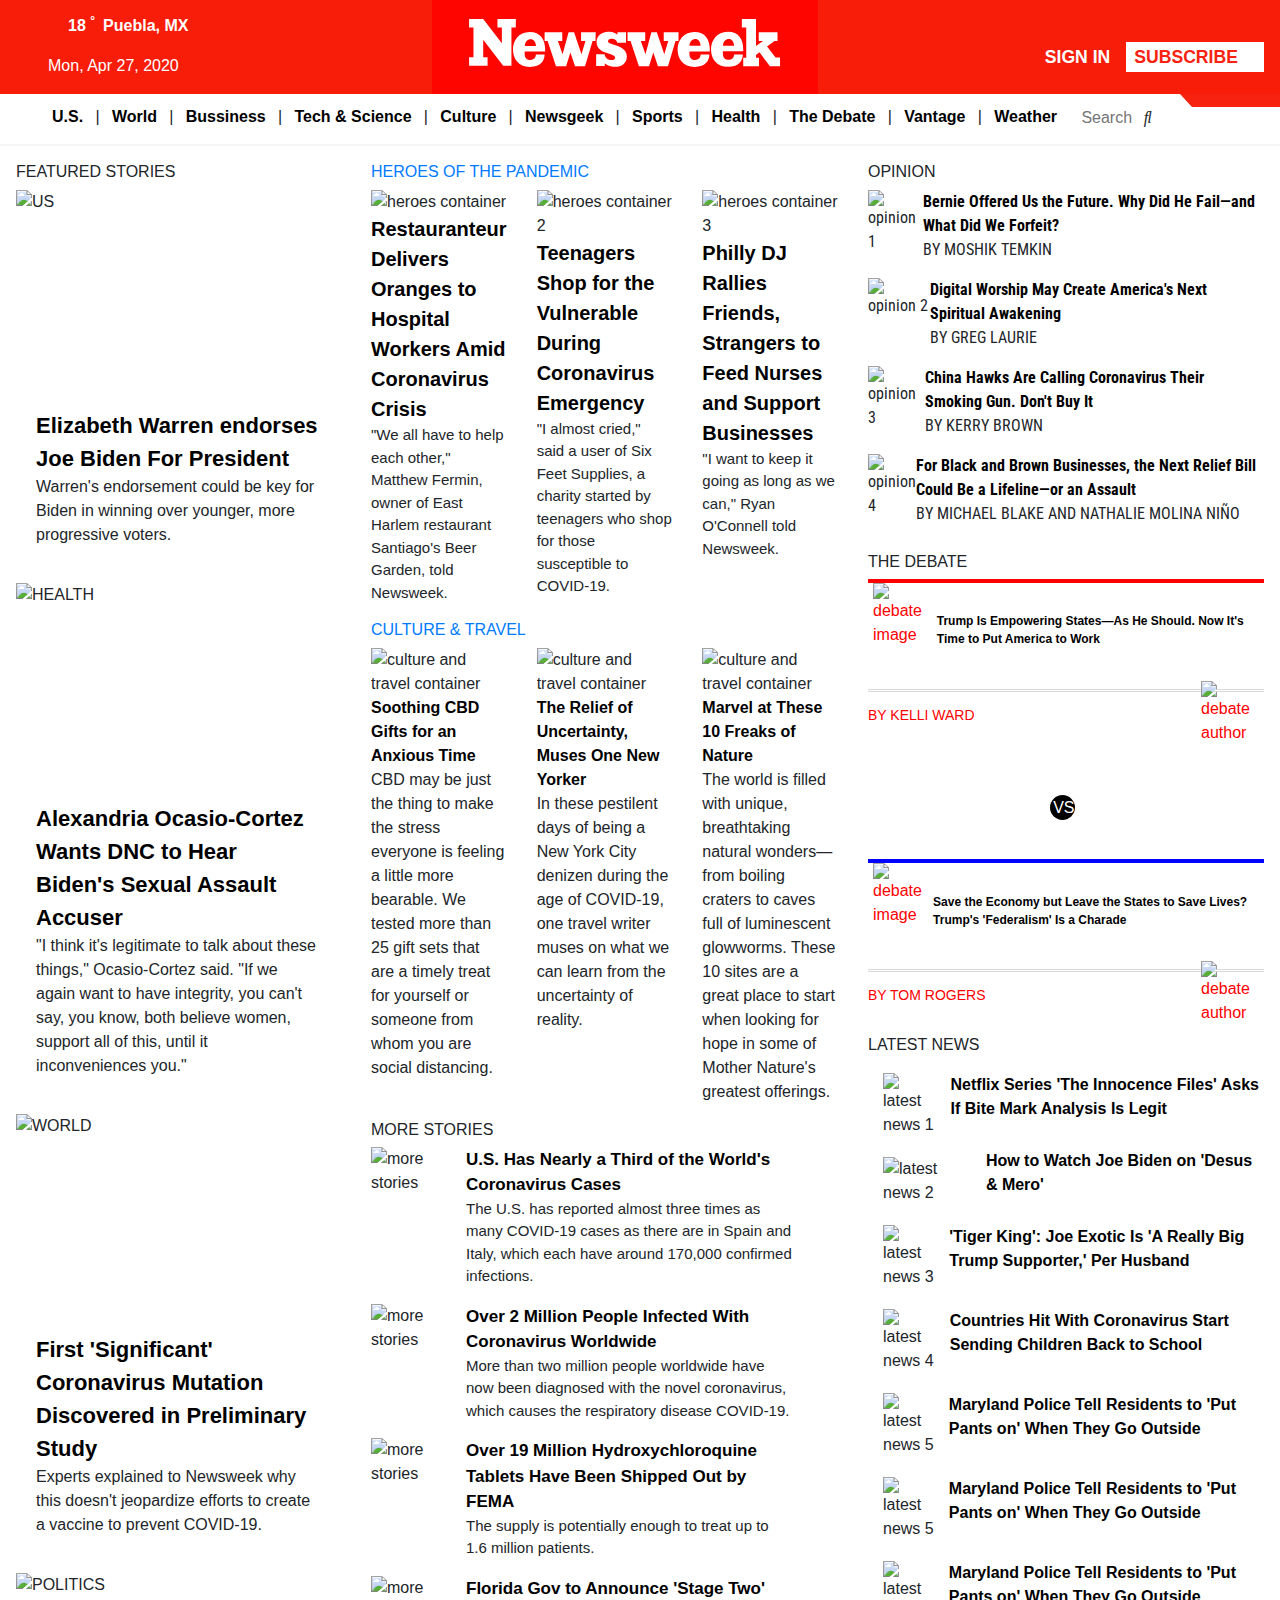
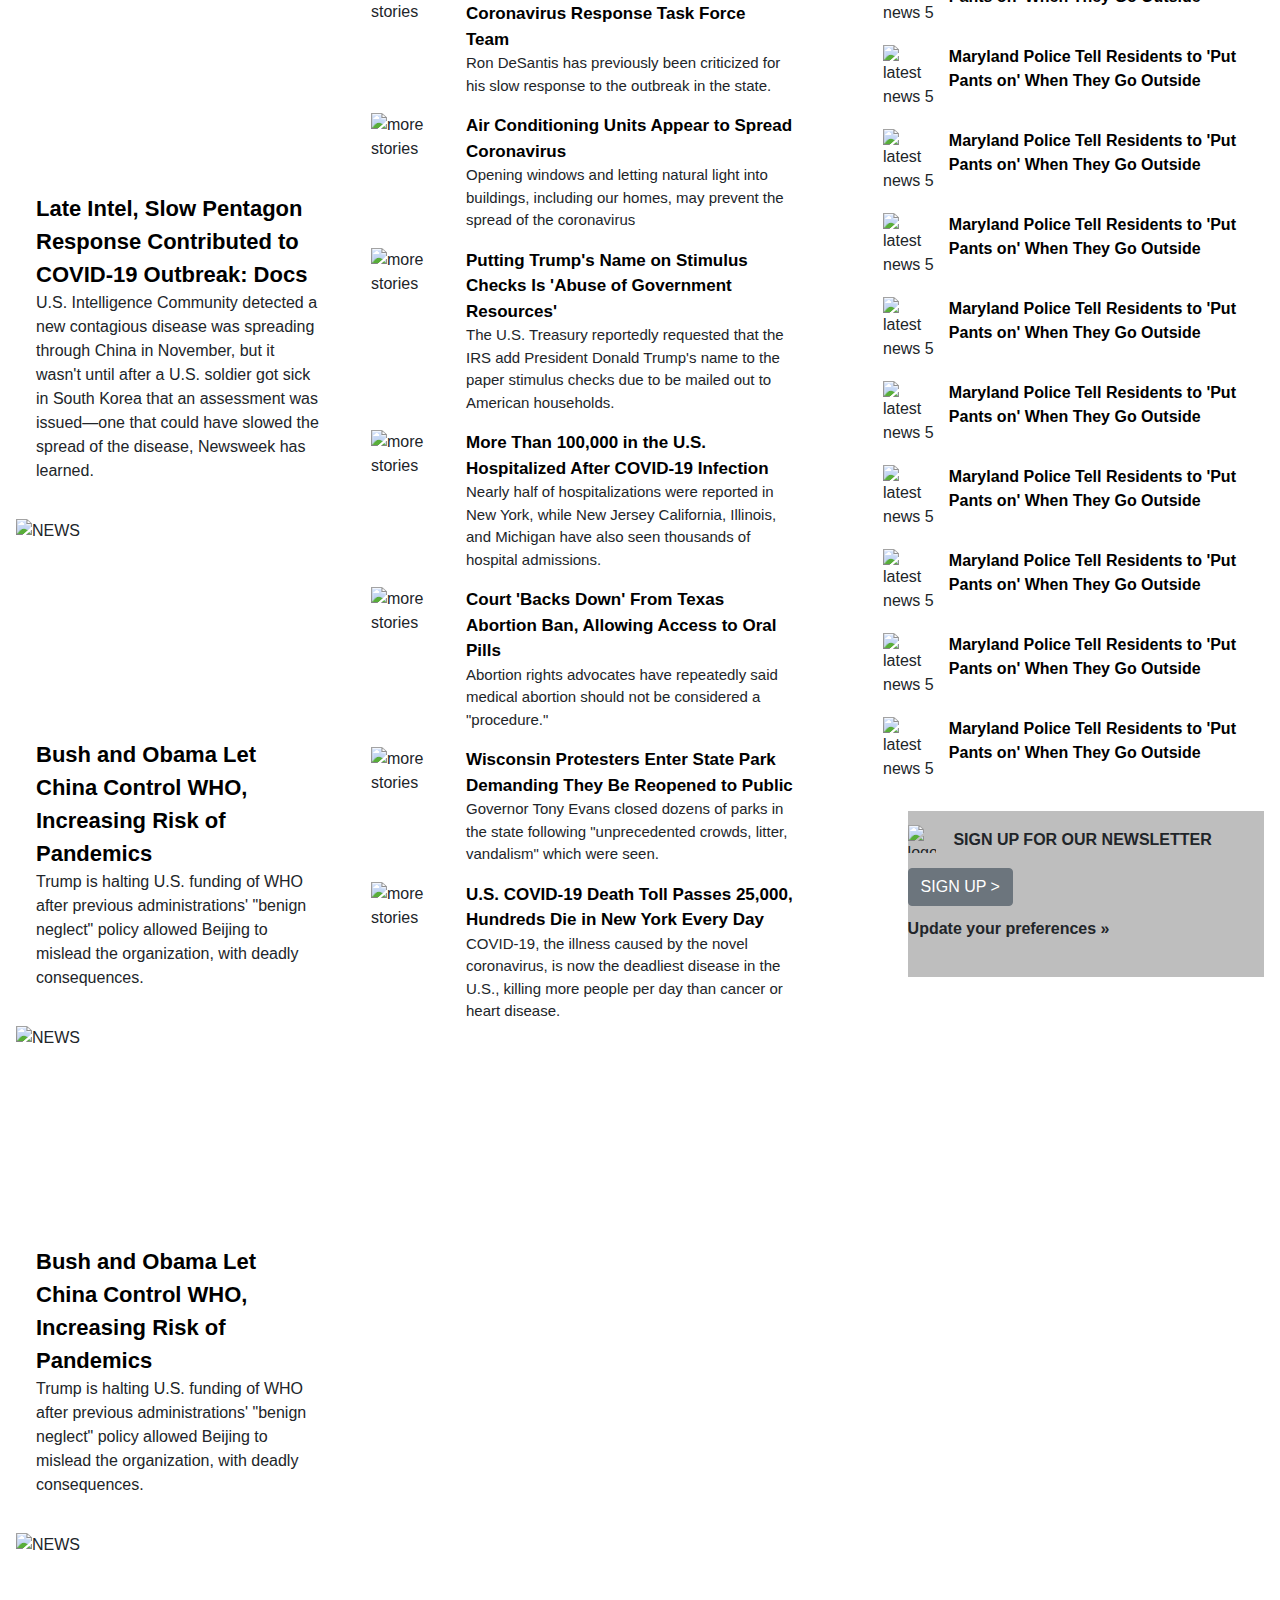
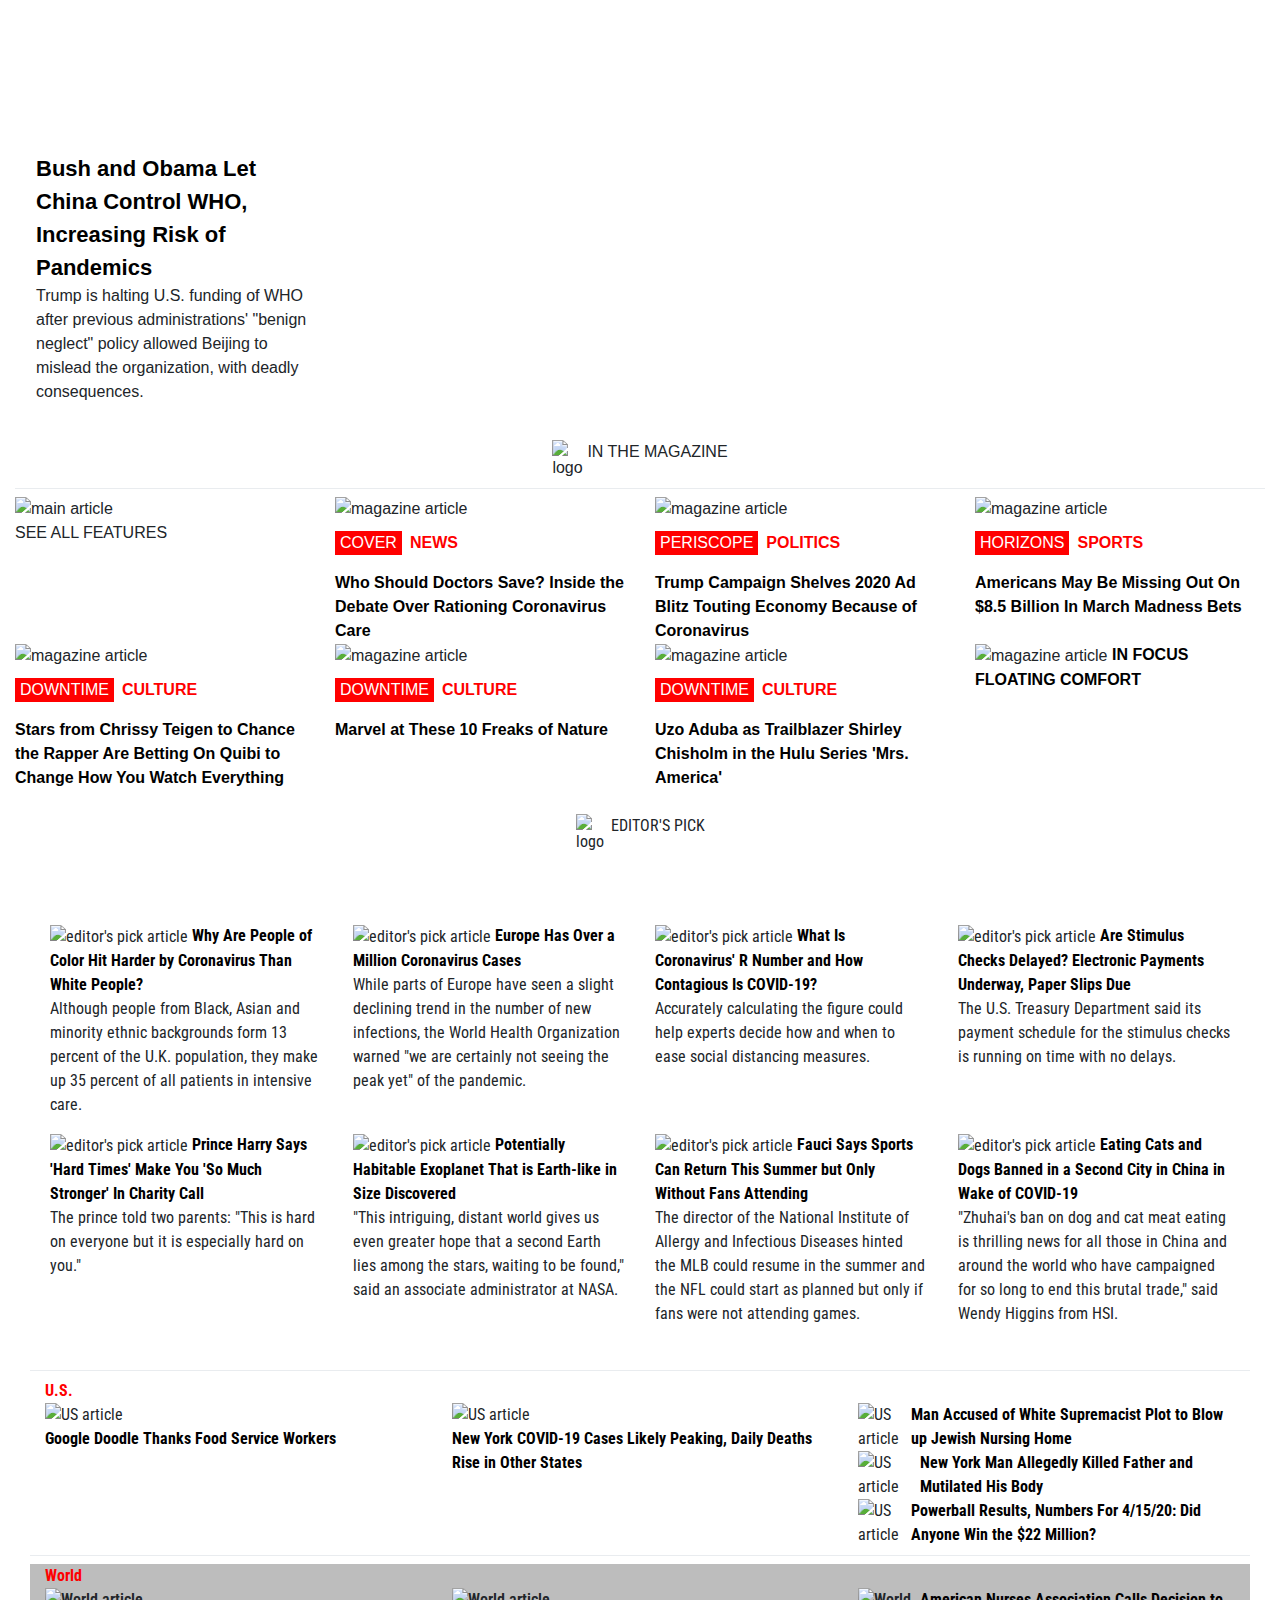
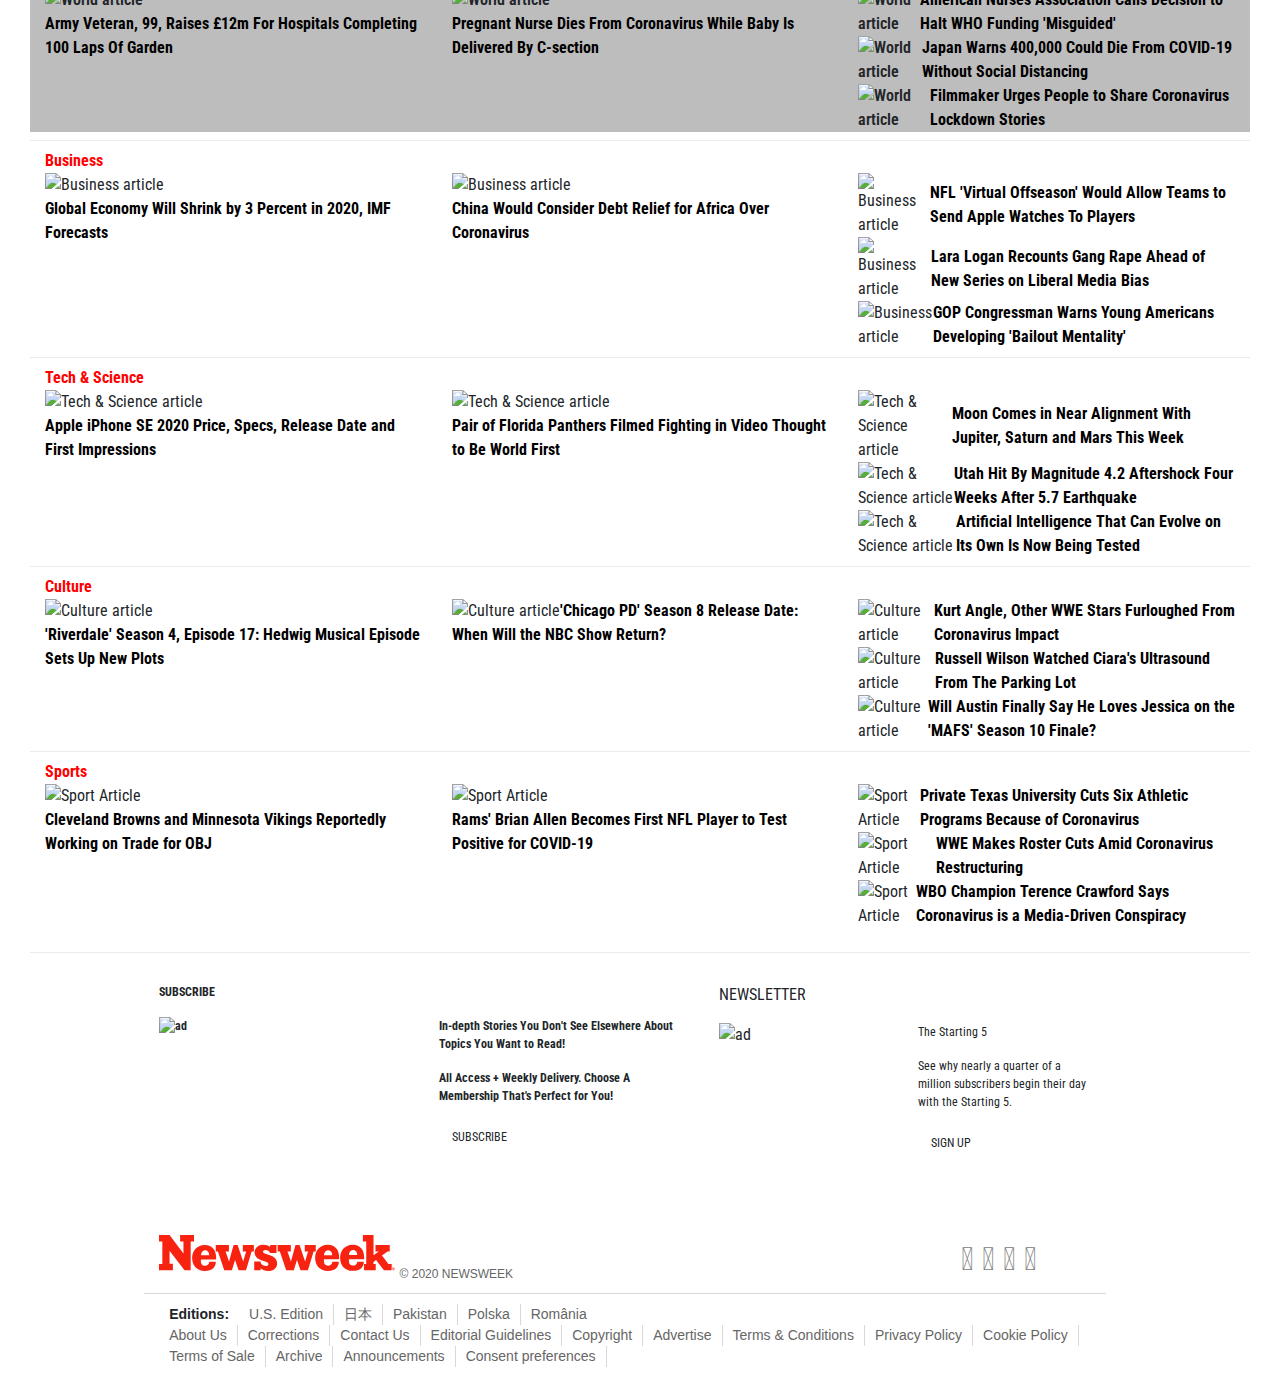
==== commit 87c6f5ba: "fixing top story responsive view - by Cerón" ====
--- a/index.html
+++ b/index.html
@@ -1,1151 +1,1052 @@
 <!DOCTYPE html>
 <html lang="en" dir="ltr">
-  <head>
-    <meta charset="utf-8">
-    <link rel="stylesheet" href="https://cdnjs.cloudflare.com/ajax/libs/font-awesome/4.7.0/css/font-awesome.min.css">
-    <link href="https://fonts.googleapis.com/css?family=Lora&display=swap" rel="stylesheet">
-    <link rel="stylesheet" href="./stylesheet/style.css">
-    <link rel="stylesheet" href="https://stackpath.bootstrapcdn.com/bootstrap/4.4.1/css/bootstrap.min.css"
-      integrity="sha384-Vkoo8x4CGsO3+Hhxv8T/Q5PaXtkKtu6ug5TOeNV6gBiFeWPGFN9MuhOf23Q9Ifjh" crossorigin="anonymous">
-    <link href="https://fonts.googleapis.com/css?family=Roboto+Condensed&display=swap" rel="stylesheet">
-    <title>Newsweek Clone - News, Analysis, Politics, Business, Technology</title>
-  </head>
-  <body>
+   <head>
+      <meta charset="utf-8">
+      <link rel="stylesheet" href="https://cdnjs.cloudflare.com/ajax/libs/font-awesome/4.7.0/css/font-awesome.min.css">
+      <link href="https://fonts.googleapis.com/css?family=Lora&display=swap" rel="stylesheet">
+      <link rel="stylesheet" href="./stylesheet/style.css">
+      <link rel="stylesheet" href="https://stackpath.bootstrapcdn.com/bootstrap/4.4.1/css/bootstrap.min.css"
+         integrity="sha384-Vkoo8x4CGsO3+Hhxv8T/Q5PaXtkKtu6ug5TOeNV6gBiFeWPGFN9MuhOf23Q9Ifjh" crossorigin="anonymous">
+      <link href="https://fonts.googleapis.com/css?family=Roboto+Condensed&display=swap" rel="stylesheet">
+      <title>Newsweek Clone - News, Analysis, Politics, Business, Technology</title>
+   </head>
+   <body>
+      <div class="wrapper">
+      <div class="container-fluid p-0">
+         <header>
+            <div class="medium-wrapper d-block d-lg-none">
+               <div class="display-on-medium-and-below d-flex align-items-center py-2">
+                  <div class="mobile-logo-container">
+                     <img src="./images/Newsweek_Logo.svg" class="img-fluid" alt="logo"/>
+                  </div>
+                  <div class="weather-dte flex-fill">
+                     <ul class="weather-info remove-padding-margin-styl d-flex">
+                        <li class="mr-2 bold-weather-info hide-on-mobile">
+                           <i class="fas fa-cloud"></i>
+                        </li>
+                        <li class="mr-2 bold-weather-info hide-on-mobile">
+                           18
+                           <sup class="degree-sign"></sup>
+                        </li>
+                        <li class="bold-weather-info country-weather">
+                           Puebla, MX
+                           <i class="fas fa-chevron-right"></i>
+                        </li>
+                     </ul>
+                  </div>
+                  <div class="signin-subscribe flex-fill">
+                     <ul class="remove-padding-margin-styl d-flex justify-content-end">
+                        <li>
+                           <a class="remove-text-decoration bold-font sign-in" href="#">SIGN IN</a>
+                        </li>
+                        <li class="ml-3">
+                           <a class="remove-text-decoration bold-font subscribe-link" href="#">
+                           SUBSCRIBE
+                           <i class="fas fa-chevron-right"></i>
+                           </a>
+                        </li>
+                     </ul>
+                  </div>
+                  <button class="navbar-toggler text-light" type="button" data-toggle="collapse">
+                  <i class="fas fa-bars"></i>
+                  </button>
+               </div>
+            </div>
+            <div class="desktop-wrapper d-none d-lg-block">
+               <div class="top-header d-flex align-items-end">
+                  <div class="weather-dte flex-fill pb-3">
+                     <ul class="weather-info remove-padding-margin-styl d-flex ml-5 mb-3">
+                        <li class="mr-2 bold-weather-info">
+                           <i class="fas fa-cloud"></i>
+                        </li>
+                        <li class="mr-2 bold-weather-info">
+                           18
+                           <sup class="degree-sign"></sup>
+                        </li>
+                        <li class="bold-weather-info">
+                           Puebla, MX
+                           <i class="fas fa-chevron-right"></i>
+                        </li>
+                     </ul>
+                     <span class="date-info d-inline-block ml-5">Mon, Apr 27, 2020</span>
+                  </div>
+                  <div class="center-logo flex-fill logo-container">
+                     <img src="./images/Newsweek_Logo.svg" class="img-fluid" alt="logo"/>
+                  </div>
+                  <div class="signin-subscribe flex-fill">
+                     <ul
+                        class="remove-padding-margin-styl d-flex justify-content-end pr-3 pb-4">
+                        <li>
+                           <a class="remove-text-decoration bold-font" href="#">SIGN IN</a>
+                        </li>
+                        <li class="ml-3">
+                           <a class="remove-text-decoration bold-font subscribe-link" href="#">
+                           SUBSCRIBE
+                           <i class="fas fa-chevron-right"></i>
+                           </a>
+                        </li>
+                     </ul>
+                  </div>
+               </div>
+            </div>
+         </header>
+         <div class="navigation d-none d-lg-block">
+            <div class="position-relative">
+               <nav class="navigation-bar">
+                  <ul>
+                     <li>
+                        <a class="navlink" href="">U.S.</a>
+                     </li>
+                     <li class="vertical-line">|</li>
+                     <li>
+                        <a class="navlink" href="">World</a>
+                     </li>
+                     <li class="vertical-line">|</li>
+                     <li>
+                        <a class="navlink" href="">Bussiness</a>
+                     </li>
+                     <li class="vertical-line">|</li>
+                     <li>
+                        <a class="navlink" href="">Tech & Science</a>
+                     </li>
+                     <li class="vertical-line">|</li>
+                     <li>
+                        <a class="navlink" href="">Culture</a>
+                     </li>
+                     <li class="vertical-line">|</li>
+                     <li>
+                        <a class="navlink" href="">Newsgeek</a>
+                     </li>
+                     <li class="vertical-line">|</li>
+                     <li>
+                        <a class="navlink" href="">Sports</a>
+                     </li>
+                     <li class="vertical-line">|</li>
+                     <li>
+                        <a class="navlink" href="">Health</a>
+                     </li>
+                     <li class="vertical-line">|</li>
+                     <li>
+                        <a class="navlink" href="">The Debate</a>
+                     </li>
+                     <li class="vertical-line">|</li>
+                     <li>
+                        <a class="navlink" href="">Vantage</a>
+                     </li>
+                     <li class="vertical-line">|</li>
+                     <li>
+                        <a class="navlink" href="">Weather</a>
+                     </li>
+                     <li>
+                        <input type="text" placeholder="Search" />
+                        <span>
+                        <i class="fas fa-search"></i>
+                        </span>
+                     </li>
+                  </ul>
+               </nav>
+            </div>
+         </div>
+      </div>
+      <div class="container-fluid first_container pl-3 pr-3 pt-3">
 
-    <div class="wrapper">
-      <div class="container-fluid p-0">
-        <header>
-
-          <div class="medium-wrapper d-block d-lg-none">
-            <div class="display-on-medium-and-below d-flex align-items-center py-2">
-              <div class="mobile-logo-container">
-                <img src="./images/Newsweek_Logo.svg" class="img-fluid" alt="logo"/>
-              </div>
-              <div class="weather-dte flex-fill">
-                <ul class="weather-info remove-padding-margin-styl d-flex">
-                  <li class="mr-2 bold-weather-info hide-on-mobile">
-                    <i class="fas fa-cloud"></i>
-                  </li>
-                  <li class="mr-2 bold-weather-info hide-on-mobile">
-                    18 <sup class="degree-sign"></sup>
-                  </li>
-                  <li class="bold-weather-info country-weather">
-                    Puebla, MX <i class="fas fa-chevron-right"></i>
-                  </li>
-                </ul>
-              </div>
-              <div class="signin-subscribe flex-fill">
-                <ul class="remove-padding-margin-styl d-flex justify-content-end">
-                  <li>
-                    <a class="remove-text-decoration bold-font sign-in" href="#">SIGN IN</a>
-                  </li>
-                  <li class="ml-3">
-                    <a class="remove-text-decoration bold-font subscribe-link" href="#">
-                      SUBSCRIBE <i class="fas fa-chevron-right"></i>
-                    </a>
-                  </li>
-                </ul>
-              </div>
-              <button class="navbar-toggler text-light" type="button" data-toggle="collapse">
-                <i class="fas fa-bars"></i>
-              </button>
-            </div>
-          </div>
-
-          <div class="desktop-wrapper d-none d-lg-block">
-            <div class="top-header d-flex align-items-end">
-              <div class="weather-dte flex-fill pb-3">
-                <ul class="weather-info remove-padding-margin-styl d-flex ml-5 mb-3">
-                  <li class="mr-2 bold-weather-info">
-                    <i class="fas fa-cloud"></i>
-                  </li>
-                  <li class="mr-2 bold-weather-info">
-                    18 <sup class="degree-sign"></sup>
-                  </li>
-                  <li class="bold-weather-info">
-                    Puebla, MX <i class="fas fa-chevron-right"></i>
-                  </li>
-                </ul>
-                <span class="date-info d-inline-block ml-5">Mon, Apr 27, 2020</span>
-              </div>
-              <div class="center-logo flex-fill logo-container">
-                <img src="./images/Newsweek_Logo.svg" class="img-fluid" alt="logo"/>
-              </div>
-              <div class="signin-subscribe flex-fill">
-                <ul
-                  class="remove-padding-margin-styl d-flex justify-content-end pr-3 pb-4">
-                  <li>
-                    <a class="remove-text-decoration bold-font" href="#">SIGN IN</a>
-                  </li>
-                  <li class="ml-3">
-                    <a class="remove-text-decoration bold-font subscribe-link" href="#">
-                      SUBSCRIBE
-                      <i class="fas fa-chevron-right"></i>
-                    </a>
-                  </li>
-                </ul>
-              </div>
-            </div>
-          </div>
-        </header>
-        <div class="navigation d-none d-lg-block">
-          <div class="position-relative">
-            <nav class="navigation-bar">
-              <ul>
-                <li>
-                  <a class="navlink" href="">U.S.</a>
-                </li>
-                <li class="vertical-line">|</li>
-                <li>
-                  <a class="navlink" href="">World</a>
-                </li>
-                <li class="vertical-line">|</li>
-                <li>
-                  <a class="navlink" href="">Bussiness</a>
-                </li>
-                <li class="vertical-line">|</li>
-                <li>
-                  <a class="navlink" href="">Tech & Science</a>
-                </li>
-                <li class="vertical-line">|</li>
-                <li>
-                  <a class="navlink" href="">Culture</a>
-                </li>
-                <li class="vertical-line">|</li>
-                <li>
-                  <a class="navlink" href="">Newsgeek</a>
-                </li>
-                <li class="vertical-line">|</li>
-                <li>
-                  <a class="navlink" href="">Sports</a>
-                </li>
-                <li class="vertical-line">|</li>
-                <li>
-                  <a class="navlink" href="">Health</a>
-                </li>
-                <li class="vertical-line">|</li>
-                <li>
-                  <a class="navlink" href="">The Debate</a>
-                </li>
-                <li class="vertical-line">|</li>
-                <li>
-                  <a class="navlink" href="">Vantage</a>
-                </li>
-                <li class="vertical-line">|</li>
-                <li>
-                  <a class="navlink" href="">Weather</a>
-                </li>
-                <li>
-                  <input type="text" placeholder="Search" />
-                  <span><i class="fas fa-search"></i></span>
-                </li>
-              </ul>
-            </nav>
-          </div>
-        </div>
-      </div>
-
-      <div class="container-fluid first_container pl-3 pr-3 pt-3">
-        <div class="d-block d-lg-none">
-          <div class="row">
-            <div class="col-12">
-              <div class="top_story first_container" >
-                <h1 class="section-tag">Top story clone</h1>
-                  <div class="main_container_main_stories" >
-                      <div class="main_stories_container">
-                        <div class="top_story_container card border-0">
-                          <img class="img-fluid" src="https://d.newsweek.com/en/full/1581805/world-health-organization-china.jpg?w=591&h=364&f=975638d77467f4e461f7d2d47361f62d" alt="top story">
-                          <div class="top_story_container_text card-body">
-                            <a href="https://www.newsweek.com/china-serious-concerns-donald-trump-who-funding-freeze-coronavirus-pandemic-1497993">China Shrugs Off Report It Delayed Pandemic Announcement, Backs WHO</a>
-                            <p>The report alleges President Xi Jinping and senior officials delayed informing the country about the severity of the coronavirus outbreak for six days, allowing millions to travel.</p>
+         <div class="row">
+           <div class="d-block d-lg-none d-md-none">
+              <div class="row">
+                 <div class="col-12">
+                    <div class="top_story first_container" >
+                       <h1 class="section-tag">Top story clone</h1>
+                       <div class="main_container_main_stories" >
+                          <div class="main_stories_container">
+                             <div class="top_story_container card border-0">
+                                <img class="img-fluid" src="https://d.newsweek.com/en/full/1581805/world-health-organization-china.jpg?w=591&h=364&f=975638d77467f4e461f7d2d47361f62d" alt="top story">
+                                <div class="top_story_container_text card-body">
+                                   <a href="https://www.newsweek.com/china-serious-concerns-donald-trump-who-funding-freeze-coronavirus-pandemic-1497993">China Shrugs Off Report It Delayed Pandemic Announcement, Backs WHO</a>
+                                   <p>The report alleges President Xi Jinping and senior officials delayed informing the country about the severity of the coronavirus outbreak for six days, allowing millions to travel.</p>
+                                </div>
+                             </div>
+                             <div class="side_story_container side_story card border-0">
+                                <img class="img-fluid" src="https://d.newsweek.com/en/full/1581805/world-health-organization-china.jpg?w=591&h=364&f=975638d77467f4e461f7d2d47361f62d" alt="top story">
+                                <div class="side_story_text card-body">
+                                   <a href="https://www.newsweek.com/who-funds-world-health-organization-donald-trump-freeze-huge-hole-budget-1497968">Who Funds the World Health Organization? Trump Freeze Means Budget Hole</a>
+                                   <p>President Donald Trump said Tuesday the U.S. would temporarily freeze its contributions to the WHO while investigating alleged mismanagement of the coronavirus pandemic.</p>
+                                </div>
+                             </div>
                           </div>
-                        </div>
-                        <div class="side_story_container side_story card border-0">
-                          <img class="img-fluid" src="https://d.newsweek.com/en/full/1581805/world-health-organization-china.jpg?w=591&h=364&f=975638d77467f4e461f7d2d47361f62d" alt="top story">
-                          <div class="side_story_text card-body">
-                            <a href="https://www.newsweek.com/who-funds-world-health-organization-donald-trump-freeze-huge-hole-budget-1497968">Who Funds the World Health Organization? Trump Freeze Means Budget Hole</a>
-                            <p>President Donald Trump said Tuesday the U.S. would temporarily freeze its contributions to the WHO while investigating alleged mismanagement of the coronavirus pandemic.</p>
-                          </div>
-                        </div>
                        </div>
-                  </div>
-               </div>
-            </div>
-          </div>
-        </div>
-
-        <div class="row">
-          <div class="col-12 col-lg-8">
-            <div class="row">
-              <div class="col-12 col-md-5">
-                <div class="featured_stories">
-                  <h2 class="section-tag">FEATURED STORIES</h2>
-                    <div class="featured_stories_containers">
-                      <div class="featured_stories_container card border-0">
-                        <img src="https://d.newsweek.com/en/full/1581427/elizabeth-warren-joe-biden-fourth-democratic-debate.jpg?w=397&h=265&q=90&f=fe6aad2e8549d2fcb1f6a45b726460a8" alt="US">
-                        <div class="featured_stories_container2 card-body">
-                          <a href="https://www.newsweek.com/elizabeth-warren-endorses-joe-biden-president-1497748">Elizabeth Warren endorses Joe Biden For President</a>
-                          <p>Warren's endorsement could be key for Biden in winning over younger, more progressive voters.</p>
-                        </div>
-                      </div>
-                      <div class="featured_stories_container card border-0">
-                        <img src="https://d.newsweek.com/en/full/1581639/alexandria-ocasio-cortez.jpg?w=397&h=265&q=90&f=4ff751ea80da074648e09fd3128ada35" alt="HEALTH">
-                        <div class="featured_stories_container2 card-body">
-                          <a href="https://www.newsweek.com/alexandria-ocasio-cortez-says-silencing-bidens-sexual-assault-accuser-gaslighting-calls-dnc-1497931">Alexandria Ocasio-Cortez Wants DNC to Hear Biden's Sexual Assault Accuser</a>
-                          <p>"I think it's legitimate to talk about these things," Ocasio-Cortez said. "If we again want to have integrity, you can't say, you know, both believe women, support all of this, until it inconveniences you."</p>
-                        </div>
-                      </div>
-                      <div class="featured_stories_container card border-0">
-                        <img src="https://d.newsweek.com/en/full/1581186/us-army-coronavirus-camp-carroll-south-korea.jpg?w=397&h=265&q=90&f=fdaf5873a3c0e421ecad8c2cc3dce20c" alt="WORLD">
-                        <div class="featured_stories_container2 card-body">
-                          <a href="https://www.newsweek.com/coronavirus-mutation-study-covid-19-1497745">First 'Significant' Coronavirus Mutation Discovered in Preliminary Study</a>
-                          <p>Experts explained to Newsweek why this doesn't jeopardize efforts to create a vaccine to prevent COVID-19.</p>
-                        </div>
-                      </div>
-                      <div class="featured_stories_container card border-0">
-                        <img src="https://d.newsweek.com/en/full/1581426/covid19-coronavirus-getty.jpg?w=397&h=265&q=90&f=afe9b959cbad77f2f50f8008b65a120d" alt="POLITICS">
-                        <div class="featured_stories_container2 card-body">
-                          <a href="https://www.newsweek.com/late-us-intelligence-community-alerts-slow-pentagon-response-contributed-us-militarys-1497620">Late Intel, Slow Pentagon Response Contributed to COVID-19 Outbreak: Docs</a>
-                          <p>U.S. Intelligence Community detected a new contagious disease was spreading through China in November, but it wasn't until after a U.S. soldier got sick in South Korea that an assessment was issued—one that could have slowed the spread of the disease, Newsweek has learned.</p>
-                        </div>
-                      </div>
-                      <div class="featured_stories_container card border-0">
-                        <img src="https://d.newsweek.com/en/full/1581571/coronavirus-covid-19-xi-jinping-china.jpg?w=397&h=265&q=90&f=0e44476b76fc04f8c9785b8ea43ccb28" alt="NEWS">
-                        <div class="featured_stories_container2 card-body">
-                          <a href="https://www.newsweek.com/how-bush-obama-ceded-world-health-organization-china-increasing-risk-pandemics-like-coronavirus-1497667">Bush and Obama Let China Control WHO, Increasing Risk of Pandemics</a>
-                          <p>Trump is halting U.S. funding of WHO after previous administrations' "benign neglect" policy allowed Beijing to mislead the organization, with deadly consequences.</p>
-                        </div>
-                      </div>
-                      <div class="featured_stories_container card border-0">
-                        <img src="https://d.newsweek.com/en/full/1581571/coronavirus-covid-19-xi-jinping-china.jpg?w=397&h=265&q=90&f=0e44476b76fc04f8c9785b8ea43ccb28" alt="NEWS">
-                        <div class="featured_stories_container2 card-body">
-                          <a href="https://www.newsweek.com/how-bush-obama-ceded-world-health-organization-china-increasing-risk-pandemics-like-coronavirus-1497667">Bush and Obama Let China Control WHO, Increasing Risk of Pandemics</a>
-                          <p>Trump is halting U.S. funding of WHO after previous administrations' "benign neglect" policy allowed Beijing to mislead the organization, with deadly consequences.</p>
-                        </div>
-                      </div>
-                      <div class="featured_stories_container card border-0">
-                        <img src="https://d.newsweek.com/en/full/1581571/coronavirus-covid-19-xi-jinping-china.jpg?w=397&h=265&q=90&f=0e44476b76fc04f8c9785b8ea43ccb28" alt="NEWS">
-                        <div class="featured_stories_container2 card-body">
-                          <a href="https://www.newsweek.com/how-bush-obama-ceded-world-health-organization-china-increasing-risk-pandemics-like-coronavirus-1497667">Bush and Obama Let China Control WHO, Increasing Risk of Pandemics</a>
-                          <p>Trump is halting U.S. funding of WHO after previous administrations' "benign neglect" policy allowed Beijing to mislead the organization, with deadly consequences.</p>
-                        </div>
-                      </div>
-                    </div>
-                </div>
-              </div>
-              <div class="col-12 col-md-7">
-                <div class="top_story first_container d-block" >
-                  <h1 class="section-tag">Top story</h1>
-                      <div class="main_container_main_stories">
-                          <div class="main_stories_container">
-                            <div class="top_story_container card border-0">
-                              <img class="img-fluid" src="https://d.newsweek.com/en/full/1581805/world-health-organization-china.jpg?w=591&h=364&f=975638d77467f4e461f7d2d47361f62d" alt="top story">
-                              <div class="top_story_container_text card-body">
-                                <a href="https://www.newsweek.com/china-serious-concerns-donald-trump-who-funding-freeze-coronavirus-pandemic-1497993">China Shrugs Off Report It Delayed Pandemic Announcement, Backs WHO</a>
-                                <p>The report alleges President Xi Jinping and senior officials delayed informing the country about the severity of the coronavirus outbreak for six days, allowing millions to travel.</p>
-                              </div>
-                            </div>
-                            <div class="side_story_container side_story card border-0">
-                              <img class="img-fluid" src="https://d.newsweek.com/en/full/1581805/world-health-organization-china.jpg?w=591&h=364&f=975638d77467f4e461f7d2d47361f62d" alt="top story">
-                              <div class="side_story_text card-body">
-                                <a href="https://www.newsweek.com/who-funds-world-health-organization-donald-trump-freeze-huge-hole-budget-1497968">Who Funds the World Health Organization? Trump Freeze Means Budget Hole</a>
-                                <p>President Donald Trump said Tuesday the U.S. would temporarily freeze its contributions to the WHO while investigating alleged mismanagement of the coronavirus pandemic.</p>
-                              </div>
-                            </div>
-                           </div>
-                      </div>
-                 </div>
-
-                   <div class="second_column_two_second_container">
-                     <div class="heroes_of_the_pandemic order-sm-3">
-                       <h6 class="section-tag"><a href="https://www.newsweek.com/pandemicheroes">HEROES OF THE PANDEMIC</a></h6>
-                           <div class="row">
-                             <div class="heroes_container col-sm-4 col-md-4 col-lg-4">
-                               <img src="https://d.newsweek.com/en/full/1578357/restauranteur-delivers-oranges-hospital-workers-amid-coronavirus-crisis.webp?w=397&h=397&f=c821b8426a180c7ef06fe0ae3a80a48b" alt="heroes container">
-                               <a href="https://www.newsweek.com/coronavirus-acts-kindness-new-york-1495619">Restauranteur Delivers Oranges to Hospital Workers Amid Coronavirus Crisis</a>
-                               <p>"We all have to help each other," Matthew Fermin, owner of East Harlem restaurant Santiago's Beer Garden, told Newsweek.</p>
-                             </div>
-                             <div class="heroes_container col-sm-4 col-md-4 col-lg-4">
-                               <img src="https://d.newsweek.com/en/full/1578426/zoe-monterola-founder-six-feet-supplies.webp?w=397&h=397&f=f7a624e81aa902878bb39d5fe83e971f" alt="heroes container 2 ">
-                               <a href="https://www.newsweek.com/meet-california-teens-who-turned-shopping-their-vulnerable-neighbors-full-time-occupation-1495661">Teenagers Shop for the Vulnerable During Coronavirus Emergency</a>
-                               <p>"I almost cried," said a user of Six Feet Supplies, a charity started by teenagers who shop for those susceptible to COVID-19.</p>
-                             </div>
-                             <div class="heroes_container col-sm-4 col-md-4 col-lg-4">
-                               <img src="https://d.newsweek.com/en/full/1578399/coronavirus-pandemic-heroes-food-nurses-philadelphia.webp?w=397&h=397&f=df54d52fbce46b666dc3c098564d1f08" alt="heroes container 3">
-                               <a href="https://www.newsweek.com/coronavirus-hospital-food-deliveries-small-businesses-philadelphia-dj-1495627">Philly DJ Rallies Friends, Strangers to Feed Nurses and Support Businesses</a>
-                               <p>"I want to keep it going as long as we can," Ryan O'Connell told Newsweek.</p>
-                             </div>
-                           </div>
-                        </div>
-                     </div>
-
-                     <div id="culture_and_travel" >
-                       <h6 class="section-tag"><a href="https://www.newsweek.com/culture">Culture & Travel</a></h6>
-                           <div class="row">
-                             <div class="culture_and_travel_container col-sm-4 col-md-4 col-lg-4">
-                               <img src="https://d.newsweek.com/en/full/1581225/cul-cbd-mad-tasty-6-pack.webp?w=397&h=397&f=3d0b6829f435fd401e1fb7c0a637e46e" alt="culture and travel container">
-                               <a href="https://www.newsweek.com/2020/05/01/soothing-cbd-gifts-anxious-time-1497793.html">Soothing CBD Gifts for an Anxious Time</a>
-                               <p>CBD may be just the thing to make the stress everyone is feeling a little more bearable. We tested more than 25 gift sets that are a timely treat for yourself or someone from whom you are social distancing.</p>
-                             </div>
-                             <div class="culture_and_travel_container col-sm-4 col-md-4 col-lg-4">
-                               <img src="https://d.newsweek.com/en/full/1580577/sunrise-behind-empire-state-building-new-york-city.webp?w=397&h=397&f=dee43d9664b5b2547300eac51bde967a" alt="culture and travel container">
-                               <a href="https://www.newsweek.com/meet-california-teens-who-turned-shopping-their-vulnerable-neighbors-full-time-occupation-1495661">The Relief of Uncertainty, Muses One New Yorker</a>
-                               <p>In these pestilent days of being a New York City denizen during the age of COVID-19, one travel writer muses on what we can learn from the uncertainty of reality.</p>
-                             </div>
-                             <div class="culture_and_travel_container col-sm-4 col-md-4 col-lg-4">
-                               <img src="https://d.newsweek.com/en/full/1579421/cul-uncharted-nature-02.webp?w=397&h=397&f=4b429d9dd20904ac5f4d4d873d71791a" alt="culture and travel container">
-                               <a href="https://www.newsweek.com/coronavirus-hospital-food-deliveries-small-businesses-philadelphia-dj-1495627">Marvel at These 10 Freaks of Nature</a>
-                               <p>The world is filled with unique, breathtaking natural wonders—from boiling craters to caves full of luminescent glowworms. These 10 sites are a great place to start when looking for hope in some of Mother Nature's greatest offerings.</p>
-                             </div>
-                           </div>
-                     </div>
-
-                     <div id="more_stories">
-                       <h6>MORE STORIES</h6>
-                         <div class="more_stories_container">
-                           <div class="more_stories_container_image">
-                             <img src="https://d.newsweek.com/en/full/1581691/boston-teammates-statue-masks-coronavirus-april-2020.webp?w=95&h=95&f=2ebb08bec6402b16aaa9015da03774e7" alt="more stories">
-                           </div>
-                           <div class="more_stories_container_text">
-                             <a href="https://www.newsweek.com/coronavirus-latest-us-cases-third-global-covid-19-infections-1497963">U.S. Has Nearly a Third of the World's Coronavirus Cases</a>
-                             <p>The U.S. has reported almost three times as many COVID-19 cases as there are in Spain and Italy, which each have around 170,000 confirmed infections.</p>
-                           </div>
-                         </div>
-
-                         <div class="more_stories_container">
-                           <div class="more_stories_container_image">
-                             <img src="https://d.newsweek.com/en/full/1581178/coronavirus.webp?w=95&h=95&f=225925b0348fc7b2faedfdcf74c9d896" alt="more stories">
-                           </div>
-                           <div class="more_stories_container_text">
-                             <a href="https://www.newsweek.com/more-2-million-people-have-been-diagnosed-coronavirus-worldwide-1497610">Over 2 Million People Infected With Coronavirus Worldwide</a>
-                             <p>More than two million people worldwide have now been diagnosed with the novel coronavirus, which causes the respiratory disease COVID-19.</p>
-                           </div>
-                         </div>
-
-                         <div class="more_stories_container">
-                           <div class="more_stories_container_image">
-                             <img src="https://d.newsweek.com/en/full/1581766/hydroxychloroquine.webp?w=95&h=95&f=aea793a782f6cda159976c9a99489f2c" alt="more stories">
-                           </div>
-                           <div class="more_stories_container_text">
-                             <a href="https://www.newsweek.com/hydroxychloroquine-tablets-shipped-fema-1498014">Over 19 Million Hydroxychloroquine Tablets Have Been Shipped Out by FEMA</a>
-                             <p>The supply is potentially enough to treat up to 1.6 million patients.</p>
-                           </div>
-                         </div>
-
-                         <div class="more_stories_container">
-                           <div class="more_stories_container_image">
-                             <img src="https://d.newsweek.com/en/full/1581684/ron-desantis.webp?w=95&h=95&f=db6720bce8dbaf92041ab593a9e32ef4" alt="more stories">
-                           </div>
-                           <div class="more_stories_container_text">
-                             <a href="https://www.newsweek.com/florida-coronavirus-ron-desantis-task-force-reopen-1497971">Florida Gov to Announce 'Stage Two' Coronavirus Response Task Force Team</a>
-                             <p>Ron DeSantis has previously been criticized for his slow response to the outbreak in the state.</p>
-                           </div>
-                         </div>
-
-                         <div class="more_stories_container">
-                           <div class="more_stories_container_image">
-                             <img src="https://d.newsweek.com/en/full/1581642/covid19-coronavirus-getty.webp?w=95&h=95&f=9f6d9355ab1493279a76cf8ff540d39b" alt="more stories">
-                           </div>
-                           <div class="more_stories_container_text">
-                             <a href="https://www.newsweek.com/air-conditioners-spread-coronavirus-1497933">Air Conditioning Units Appear to Spread Coronavirus</a>
-                             <p>Opening windows and letting natural light into buildings, including our homes, may prevent the spread of the coronavirus</p>
-                           </div>
-                         </div>
-
-                         <div class="more_stories_container">
-                           <div class="more_stories_container_image">
-                             <img src="https://d.newsweek.com/en/full/1581673/donald-trump-coronavirus-stimulus-checks.webp?w=95&h=95&l=46&t=45&f=e78cf836b708b2f2090416dc77cf83b1" alt="more stories">
-                           </div>
-                           <div class="more_stories_container_text">
-                             <a href="https://www.newsweek.com/trump-name-stimulus-checks-irs-treasury-1497952">Putting Trump's Name on Stimulus Checks Is 'Abuse of Government Resources'</a>
-                             <p>The U.S. Treasury reportedly requested that the IRS add President Donald Trump's name to the paper stimulus checks due to be mailed out to American households.</p>
-                           </div>
-                         </div>
-
-                         <div class="more_stories_container">
-                           <div class="more_stories_container_image">
-                             <img src="https://d.newsweek.com/en/full/1581487/nyc-javists-center-hospital-coronavirus-march-2020.webp?w=95&h=95&f=46e27b805a7964d7bfff87f8c74eb424" alt="more stories">
-                           </div>
-                           <div class="more_stories_container_text">
-                             <a href="https://www.newsweek.com/coronavirus-latest-us-cases-hospital-admissions-hospitalized-patients-1497808">More Than 100,000 in the U.S. Hospitalized After COVID-19 Infection</a>
-                             <p>Nearly half of hospitalizations were reported in New York, while New Jersey California, Illinois, and Michigan have also seen thousands of hospital admissions.</p>
-                           </div>
-                         </div>
-
-                         <div class="more_stories_container">
-                           <div class="more_stories_container_image">
-                             <img src="https://d.newsweek.com/en/full/1581683/abortion.webp?w=95&h=95&f=6792fec80f5f955452196640470260a9" alt="more stories">
-                           </div>
-                           <div class="more_stories_container_text">
-                             <a href="https://www.newsweek.com/court-backs-down-texas-abortion-ban-allowing-women-oral-pills-coronavirus-outbreak-1497966">Court 'Backs Down' From Texas Abortion Ban, Allowing Access to Oral Pills</a>
-                             <p>Abortion rights advocates have repeatedly said medical abortion should not be considered a "procedure."</p>
-                           </div>
-                         </div>
-
-                         <div class="more_stories_container">
-                           <div class="more_stories_container_image">
-                             <img src="https://d.newsweek.com/en/full/1581651/wisconsin.webp?w=95&h=95&f=043e27a2a8cb1aa78b161542124f4e94" alt="more stories">
-                           </div>
-                           <div class="more_stories_container_text">
-                             <a href="https://www.newsweek.com/wisconsin-coronavirus-state-parks-protest-governor-evers-1497945">Wisconsin Protesters Enter State Park Demanding They Be Reopened to Public</a>
-                             <p>Governor Tony Evans closed dozens of parks in the state following "unprecedented crowds, litter, vandalism" which were seen.</p>
-                           </div>
-                         </div>
-
-                         <div class="more_stories_container">
-                           <div class="more_stories_container_image">
-                             <img src="https://d.newsweek.com/en/full/1581522/coronavirus-funeral-maryland-april-2020.webp?w=95&h=95&f=e87299420600932cca965c31aef17623" alt="more stories">
-                           </div>
-                           <div class="more_stories_container_text">
-                             <a href="https://www.newsweek.com/us-coronavirus-death-toll-passes-25000-hundreds-continue-die-new-york-every-day-1497842">U.S. COVID-19 Death Toll Passes 25,000, Hundreds Die in New York Every Day</a>
-                             <p>COVID-19, the illness caused by the novel coronavirus, is now the deadliest disease in the U.S., killing more people per day than cancer or heart disease.</p>
-                           </div>
-                         </div>
-                       </div>
-              </div>
-            </div>
-          </div>
-          <div class="col-12 col-lg-4">
-            <div class="second_column_main">
-              <h6 class="section-tag">opinion</h6>
-              <div class="opinion_containers">
-                <div class="opinion_container">
-                      <div class="opinion_container_img">
-                        <img src="https://d.newsweek.com/en/full/1581567/moshik-temkin.webp?w=63&h=63&f=71f9e092b94b440fa16fa3f3fe2ac3a6" alt="opinion 1">
-                      </div>
-                      <div class="opinion_container_txt ">
-                        <a href="https://www.newsweek.com/sanders-biden-obama-promise-future-past-lose-1497854">Bernie Offered Us the Future. Why Did He Fail—and What Did We Forfeit?</a>
-                        <p>BY MOSHIK TEMKIN</p>
-                      </div>
-                </div>
-                <div class="opinion_container">
-                      <div class="opinion_container_img">
-                        <img src="https://d.newsweek.com/en/full/1581580/greglaurie.webp?w=63&h=63&f=055546dcf48f81e2a2a089db7cfbadab" alt="opinion 2">
-                      </div>
-                      <div class="opinion_container_txt">
-                        <a href="https://www.newsweek.com/digital-worship-may-create-americas-next-spiritual-awakening-opinion-1497870">Digital Worship May Create America's Next Spiritual Awakening</a>
-                        <p>BY GREG LAURIE</p>
-                      </div>
-                 </div>
-                <div class="opinion_container">
-                      <div class="opinion_container_img">
-                        <img src="https://d.newsweek.com/en/full/1581448/kerry-brown.webp?w=63&h=63&f=a5ed56a548bd2007c3d6897dc38752d9" alt="opinion 3">
-                      </div>
-                      <div class="opinion_container_txt">
-                        <a href="https://www.newsweek.com/china-hawks-are-calling-coronavirus-their-smoking-gun-dont-buy-it-opinion-1497753">China Hawks Are Calling Coronavirus Their Smoking Gun. Don't Buy It</a>
-                        <p>BY KERRY BROWN</p>
-                      </div>
-                  </div>
-                <div class="opinion_container">
-                      <div class="opinion_container_img">
-                        <img src="https://d.newsweek.com/en/full/1581455/michael-blake-nathalie-molina-nino.webp?w=63&h=63&f=6c8598f3212602c03b11e77fb3b36c0b" alt="opinion 4">
-                      </div>
-                      <div class="opinion_container_txt">
-                        <a href="https://www.newsweek.com/black-brown-businesses-next-relief-bill-could-lifeline-assault-opinion-1497757">For Black and Brown Businesses, the Next Relief Bill Could Be a Lifeline—or an Assault</a>
-                        <p>BY MICHAEL BLAKE AND NATHALIE MOLINA NIÑO</p>
-                      </div>
-                </div>
-              </div>
-              <div class="the_debate">
-                <h6 class="section-tag">THE DEBATE</h6>
-                <div class="red_line_debate">
-
-                </div>
-                <div class="the_debate_container ">
-                  <div class="the_debate_img">
-                    <img src="https://d.newsweek.com/en/full/1580915/store-closing.webp?w=397&h=265&f=ae04f5f87b7f8c783323a3a7c391d10c" alt="debate image">
-                    <a href="https://www.newsweek.com/fed-trumps-federalism-save-economy-leave-states-save-lives-opinion-1497335">Trump Is Empowering States—As He Should. Now It's Time to Put America to Work</a>
-                  </div>
-
-                  <div class="byline">
-                  </div>
-                  <div class="the_debate_author ">
-                    <p>BY KELLI WARD</p>
-                    <img class="position-relative img_debate_author" src="https://d.newsweek.com/en/full/1581105/kelli-ward.webp?w=150&h=150&f=cca3c20a16a40247802a4663952c0987" alt="debate author">
-                  </div>
-
-                </div>
-                <div class="dot">
-                  <p>VS</p>
-                </div>
-              <div class="the_debate_container">
-                <div class="blue_line_debate">
-                </div>
-                <div class="the_debate_img">
-                  <img src="https://d.newsweek.com/en/full/1580781/trump-press-briefing-coronavirus.webp?w=397&h=265&f=79d8ee90c64fe797c44b1e386424ca43" alt="debate image">
-                  <a href="https://www.newsweek.com/defunding-who-mid-pandemic-lunacy-opinion-1498369">Save the Economy but Leave the States to Save Lives? Trump's 'Federalism' Is a Charade</a>
-                </div>
-                <div class="byline">
-                </div>
-                <div class="the_debate_author ">
-                  <p>BY TOM ROGERS</p>
-                  <img class=" position-relative img_debate_author" src="https://d.newsweek.com/en/full/1538932/tom-rogers.webp?w=150&h=150&f=8e9a167902e26dab37baa3cb298484c5" alt="debate author">
-                </div>
-              </div>
-              <div class="latest_news_containers" >
-                <h6 class="section-tag">latest news</h6>
-                <div class="latest_news_container">
-                  <div class="latest_news_container1">
-                    <img src="https://d.newsweek.com/en/full/1581799/kennedy-brewer.webp?w=95&h=95&f=6c9ff107848a69d8b92f4c96485a2c01" alt="latest news 1">
-                  </div>
-                  <div class="latest_news_container2">
-                    <p><a href="https://www.newsweek.com/netflix-series-innocence-files-has-us-wondering-if-bite-mark-analysis-legit-junk-science-1498043">Netflix Series 'The Innocence Files' Asks If Bite Mark Analysis Is Legit</a></p>
-                  </div>
-                </div>
-
-                <div class="latest_news_container">
-                  <div class="latest_news_container1">
-                    <img src="https://d.newsweek.com/en/full/1581787/joe-biden.webp?w=95&h=95&f=8a70ff6ecfb2d4abbaf8b0dac08cd13b" alt="latest news 2">
-                  </div>
-                  <div class="latest_news_container2">
-                    <p><a href="https://www.newsweek.com/how-watch-joe-biden-desus-mero-1498005">How to Watch Joe Biden on 'Desus & Mero'</a></p>
-                  </div>
-                </div>
-
-                <div class="latest_news_container">
-                  <div class="latest_news_container1">
-                    <img src="https://d.newsweek.com/en/full/1574861/joe-exotic.webp?w=95&h=95&f=70c1891e7d35273b004270020cb095f2" alt="latest news 3">
-                 </div>
-                  <div class="latest_news_container2">
-                    <p><a href="https://www.newsweek.com/tiger-king-netflix-joe-exotic-husband-dillon-passage-trump-supporter-1498035">'Tiger King': Joe Exotic Is 'A Really Big Trump Supporter,' Per Husband</a></p>
-                  </div>
-                </div>
-
-                <div class="latest_news_container">
-                  <div class="latest_news_container1">
-                    <img src="https://d.newsweek.com/en/full/1581785/prime-minister-mette-frederiksen.webp?w=95&h=95&f=eeaea09c9010cbdd3bcacd040e730557" alt="latest news 4">
-                  </div>
-                  <div class="latest_news_container2">
-                    <p><a href="https://www.newsweek.com/countries-hit-coronavirus-start-sending-children-back-school-denmark-youngest-go-first-1498030">Countries Hit With Coronavirus Start Sending Children Back to School</a></p>
-                  </div>
-                </div>
-
-                <div class="latest_news_container">
-                  <div class="latest_news_container1">
-                    <img src="https://d.newsweek.com/en/full/1581788/mailboxes.webp?w=95&h=95&f=9e42a0d95d46b552dd2744e92f8d5755" alt="latest news 5">
-                  </div>
-                  <div class="latest_news_container2">
-                    <p><a href="https://www.newsweek.com/maryland-police-insist-locals-put-pants-when-leaving-house-which-seems-fair-1498036">Maryland Police Tell Residents to 'Put Pants on' When They Go Outside</a></p>
-                  </div>
-                </div>
-
-                <div class="latest_news_container">
-                  <div class="latest_news_container1">
-                    <img src="https://d.newsweek.com/en/full/1581788/mailboxes.webp?w=95&h=95&f=9e42a0d95d46b552dd2744e92f8d5755" alt="latest news 5">
-                  </div>
-                  <div class="latest_news_container2">
-                    <p><a href="https://www.newsweek.com/maryland-police-insist-locals-put-pants-when-leaving-house-which-seems-fair-1498036">Maryland Police Tell Residents to 'Put Pants on' When They Go Outside</a></p>
-                  </div>
-                </div>
-
-                <div class="latest_news_container">
-                  <div class="latest_news_container1">
-                    <img src="https://d.newsweek.com/en/full/1581788/mailboxes.webp?w=95&h=95&f=9e42a0d95d46b552dd2744e92f8d5755" alt="latest news 5">
-                  </div>
-                  <div class="latest_news_container2">
-                    <p><a href="https://www.newsweek.com/maryland-police-insist-locals-put-pants-when-leaving-house-which-seems-fair-1498036">Maryland Police Tell Residents to 'Put Pants on' When They Go Outside</a></p>
-                  </div>
-                </div>
-
-                <div class="latest_news_container">
-                  <div class="latest_news_container1">
-                    <img src="https://d.newsweek.com/en/full/1581788/mailboxes.webp?w=95&h=95&f=9e42a0d95d46b552dd2744e92f8d5755" alt="latest news 5">
-                  </div>
-                  <div class="latest_news_container2">
-                    <p><a href="https://www.newsweek.com/maryland-police-insist-locals-put-pants-when-leaving-house-which-seems-fair-1498036">Maryland Police Tell Residents to 'Put Pants on' When They Go Outside</a></p>
-                  </div>
-                </div>
-
-                <div class="latest_news_container">
-                  <div class="latest_news_container1">
-                    <img src="https://d.newsweek.com/en/full/1581788/mailboxes.webp?w=95&h=95&f=9e42a0d95d46b552dd2744e92f8d5755" alt="latest news 5">
-                  </div>
-                  <div class="latest_news_container2">
-                    <p><a href="https://www.newsweek.com/maryland-police-insist-locals-put-pants-when-leaving-house-which-seems-fair-1498036">Maryland Police Tell Residents to 'Put Pants on' When They Go Outside</a></p>
-                  </div>
-                </div>
-
-                <div class="latest_news_container">
-                  <div class="latest_news_container1">
-                    <img src="https://d.newsweek.com/en/full/1581788/mailboxes.webp?w=95&h=95&f=9e42a0d95d46b552dd2744e92f8d5755" alt="latest news 5">
-                  </div>
-                  <div class="latest_news_container2">
-                    <p><a href="https://www.newsweek.com/maryland-police-insist-locals-put-pants-when-leaving-house-which-seems-fair-1498036">Maryland Police Tell Residents to 'Put Pants on' When They Go Outside</a></p>
-                  </div>
-                </div>
-
-                <div class="latest_news_container">
-                  <div class="latest_news_container1">
-                    <img src="https://d.newsweek.com/en/full/1581788/mailboxes.webp?w=95&h=95&f=9e42a0d95d46b552dd2744e92f8d5755" alt="latest news 5">
-                  </div>
-                  <div class="latest_news_container2">
-                    <p><a href="https://www.newsweek.com/maryland-police-insist-locals-put-pants-when-leaving-house-which-seems-fair-1498036">Maryland Police Tell Residents to 'Put Pants on' When They Go Outside</a></p>
-                  </div>
-                </div>
-
-                <div class="latest_news_container">
-                  <div class="latest_news_container1">
-                    <img src="https://d.newsweek.com/en/full/1581788/mailboxes.webp?w=95&h=95&f=9e42a0d95d46b552dd2744e92f8d5755" alt="latest news 5">
-                  </div>
-                  <div class="latest_news_container2">
-                    <p><a href="https://www.newsweek.com/maryland-police-insist-locals-put-pants-when-leaving-house-which-seems-fair-1498036">Maryland Police Tell Residents to 'Put Pants on' When They Go Outside</a></p>
-                  </div>
-                </div>
-
-                <div class="latest_news_container">
-                  <div class="latest_news_container1">
-                    <img src="https://d.newsweek.com/en/full/1581788/mailboxes.webp?w=95&h=95&f=9e42a0d95d46b552dd2744e92f8d5755" alt="latest news 5">
-                  </div>
-                  <div class="latest_news_container2">
-                    <p><a href="https://www.newsweek.com/maryland-police-insist-locals-put-pants-when-leaving-house-which-seems-fair-1498036">Maryland Police Tell Residents to 'Put Pants on' When They Go Outside</a></p>
-                  </div>
-                </div>
-
-                <div class="latest_news_container">
-                  <div class="latest_news_container1">
-                    <img src="https://d.newsweek.com/en/full/1581788/mailboxes.webp?w=95&h=95&f=9e42a0d95d46b552dd2744e92f8d5755" alt="latest news 5">
-                  </div>
-                  <div class="latest_news_container2">
-                    <p><a href="https://www.newsweek.com/maryland-police-insist-locals-put-pants-when-leaving-house-which-seems-fair-1498036">Maryland Police Tell Residents to 'Put Pants on' When They Go Outside</a></p>
-                  </div>
-                </div>
-
-                <div class="latest_news_container">
-                  <div class="latest_news_container1">
-                    <img src="https://d.newsweek.com/en/full/1581788/mailboxes.webp?w=95&h=95&f=9e42a0d95d46b552dd2744e92f8d5755" alt="latest news 5">
-                  </div>
-                  <div class="latest_news_container2">
-                    <p><a href="https://www.newsweek.com/maryland-police-insist-locals-put-pants-when-leaving-house-which-seems-fair-1498036">Maryland Police Tell Residents to 'Put Pants on' When They Go Outside</a></p>
-                  </div>
-                </div>
-
-                <div class="latest_news_container">
-                  <div class="latest_news_container1">
-                    <img src="https://d.newsweek.com/en/full/1581788/mailboxes.webp?w=95&h=95&f=9e42a0d95d46b552dd2744e92f8d5755" alt="latest news 5">
-                  </div>
-                  <div class="latest_news_container2">
-                    <p><a href="https://www.newsweek.com/maryland-police-insist-locals-put-pants-when-leaving-house-which-seems-fair-1498036">Maryland Police Tell Residents to 'Put Pants on' When They Go Outside</a></p>
-                  </div>
-                </div>
-
-              </div>
-              <div class="ad_core" >
-                <div class="ad_core_containers">
-                      <div id="ad_core_container_1">
-                        <img src="https://pbs.twimg.com/profile_images/1239661924238995462/Y3QbAuCJ.jpg" alt="logo">
-                        <p>SIGN UP FOR OUR NEWSLETTER</p>
-                      </div>
-                      <button type="button" class="btn btn-secondary sign_btn">SIGN UP > </button>
-                      <div id="ad_core_container_3">
-                        <p>Update your preferences »</p>
-                      </div>
-                </div>
-              </div>
-            </div>
-            </div>
-          </div>
-        </div>
-
-      </div>
-
-      <div class="container-fluid second_container">
-        <div id="in_the_magazine">
-          <img src="https://pbs.twimg.com/profile_images/1239661924238995462/Y3QbAuCJ.jpg" alt="logo">
-          <p>IN THE MAGAZINE</p>
-        </div>
-        <div class="dropdown-divider md-5"></div>
-
-        <div class="row">
-          <div class="in_the_magazine_container_main col-xs-12 col-sm-6 col-md-3 col-lg-3">
-            <img src="https://d.newsweek.com/en/full/1579878/april-17-24-2020-cover.webp?w=290&h=387&q=90&f=68803bc5f58747c010919715f0fe09de" alt="main article">
-            <p>SEE ALL FEATURES</p>
-          </div>
-
-          <div class="in_the_magazine_container col-xs-12 col-sm-6 col-md-3 col-lg-3">
-            <img src="https://d.newsweek.com/en/full/1578792/cover-story-who-would-you-save-05.webp?w=466&h=311&l=57&t=47&q=90&f=3242c9a109df1ae3544361d878810e86" alt="magazine article">
-            <div class="feature_tag">
-              <p>COVER</p>  <a href="https://www.newsweek.com/news">NEWS</a>
-            </div>
-              <a href="https://www.newsweek.com/2020/04/24/who-should-doctors-save-inside-debate-about-how-ration-coronavirus-care-1495892.html">Who Should Doctors Save? Inside the Debate Over Rationing Coronavirus Care</a>
-          </div>
-
-          <div class="in_the_magazine_container col-xs-12 col-sm-6 col-md-3 col-lg-3">
-            <img src="https://d.newsweek.com/en/full/1576251/donald-trump-coronavirus-approval-rating-poll.webp?w=466&h=311&l=57&t=58&q=90&f=054d88ca28b1554dea72f1a8e2ad9776" alt="magazine article">
-            <div class="feature_tag">
-              <p>PERISCOPE</p><a href="https://www.newsweek.com/politics">POLITICS</a>
-            </div>
-            <a href="https://www.newsweek.com/trump-campaign-forced-shelve-2020-ad-blitz-touting-economy-because-coronavirus-pandemic-1494583">Trump Campaign Shelves 2020 Ad Blitz Touting Economy Because of Coronavirus</a>
-          </div>
-
-          <div class="in_the_magazine_container col-xs-12 col-sm-6 col-md-3 col-lg-3">
-            <img src="https://d.newsweek.com/en/full/1579893/btn-sports-banner-basketball.webp?w=466&h=311&l=58&t=45&q=90&f=122e65d21d28590b9e2ddde46d7c12b1" alt="magazine article">
-            <div class="feature_tag">
-              <p>HORIZONS</p><a href="https://www.newsweek.com/sports">SPORTS</a>
-            </div>
-            <a href="https://www.newsweek.com/2020/04/24/47-million-americans-were-planning-bet-estimated-85-billion-march-madness-this-year-1496689.html">Americans May Be Missing Out On $8.5 Billion In March Madness Bets</a>
-          </div>
-        </div>
-        <div class="row">
-          <div class="in_the_magazine_container col-xs-12 col-sm-6 col-md-3 col-lg-3">
-            <img src="https://d.newsweek.com/en/full/1578291/cul-quibi.webp?w=466&h=311&q=90&f=3d787233940a2cbcf6d6fd4094755ba9" alt="magazine article">
-            <div class="feature_tag">
-              <p>DOWNTIME</p><a href="https://www.newsweek.com/culture">CULTURE</a>
-            </div>
-            <a href="https://www.newsweek.com/2020/04/03/stars-chrissy-teigen-chance-rapper-are-betting-quibi-change-how-you-watch-everything-1495589.html">Stars from Chrissy Teigen to Chance the Rapper Are Betting On Quibi to Change How You Watch Everything</a>
-          </div>
-
-          <div class="in_the_magazine_container col-xs-12 col-sm-6 col-md-3 col-lg-3">
-            <img src="https://d.newsweek.com/en/full/1579421/cul-uncharted-nature-02.webp?w=466&h=311&q=90&f=a65039af98a85d65dd58e4e7c01988d7" alt="magazine article">
-            <div class="feature_tag">
-              <p>DOWNTIME</p><a href="https://www.newsweek.com/culture">CULTURE</a>
-            </div>
-            <a href="https://www.newsweek.com/2020/04/24/marvel-these-10-freaks-nature-1496422.html">Marvel at These 10 Freaks of Nature</a>
-          </div>
-
-          <div class="in_the_magazine_container col-xs-12 col-sm-6 col-md-3 col-lg-3">
-            <img src="https://d.newsweek.com/en/full/1580527/parting-shot-uzo-aduba.webp?w=466&h=311&l=42&t=46&q=90&f=6a64d33d4eb3ba47b218a84e43e68654" alt="magazine article">
-            <div class="feature_tag">
-              <p>DOWNTIME</p><a href="https://www.newsweek.com/culture">CULTURE</a>
-           </div>
-            <a href="https://www.newsweek.com/2020/04/10/uzo-aduba-feminist-trailblazer-shirley-chisholm-hulu-series-mrs-america-1496446.html">Uzo Aduba as Trailblazer Shirley Chisholm in the Hulu Series 'Mrs. America'</a>
-          </div>
-
-          <div class="in_the_magazine_container col-xs-12 col-sm-6 col-md-3 col-lg-3">
-            <img src="https://d.newsweek.com/en/full/1580527/parting-shot-uzo-aduba.webp?w=466&h=311&l=42&t=46&q=90&f=6a64d33d4eb3ba47b218a84e43e68654" alt="magazine article">
-            <a href="https://www.newsweek.com/">IN FOCUS</a>
-            <a href="https://www.newsweek.com/#slideshow/1579838">FLOATING COMFORT</a>
-          </div>
-        </div>
-        </div>
-
-
-      <div class="container-fluid third_container mt-4 breaker">
-        <div class="article_third_structure col-sm-12 col-md-12 lg-12" >
-        <div id="editors_pick">
-          <img src="https://pbs.twimg.com/profile_images/1239661924238995462/Y3QbAuCJ.jpg" alt="logo">
-          <p>EDITOR'S PICK</p>
-        </div>
-        <div class="editors_pick_containers">
-          <div class="row">
-            <div class="editors_pick_container col-xs-12 col-sm-6 col-md-6 col-lg-3">
-              <img src="https://d.newsweek.com/en/full/1582094/nurse-mary-agyeiwaa-agyapong-died-coronavirus.webp?w=397&h=265&f=ee4f22dd76f2ca2b9709115ee3ec6e33" alt="editor's pick article">
-              <a href="https://www.bbc.com/news/world-us-canada-52245690">Why Are People of Color Hit Harder by Coronavirus Than White People?</a>
-              <p>Although people from Black, Asian and minority ethnic backgrounds form 13 percent of the U.K. population, they make up 35 percent of all patients in intensive care.</p>
-            </div>
-            <div class="editors_pick_container col-xs-12 col-sm-6 col-md-6 col-lg-3">
-              <img src="https://d.newsweek.com/en/full/1581820/paris-france-eiffel-tower-coronavirus-april-2020.webp?w=397&h=265&f=010ddb7b34b4cfddd4950b792e74c464" alt="editor's pick article">
-              <a href="https://www.newsweek.com/coronavirus-latest-europe-cases-million-italy-spain-germany-france-1498050">Europe Has Over a Million Coronavirus Cases</a>
-              <p>While parts of Europe have seen a slight declining trend in the number of new infections, the World Health Organization warned "we are certainly not seeing the peak yet" of the pandemic.</p>
-            </div>
-            <div class="editors_pick_container col-xs-12 col-sm-6 col-md-6 col-lg-3">
-              <img src="https://d.newsweek.com/en/full/1582059/covid-19-coronavirus-getty-chennai.webp?w=397&h=265&f=abeed51b458843712928021e88fcf8a5" alt="editor's pick article">
-              <a href="https://www.newsweek.com/what-coronavirus-r-number-how-contagious-covid-19-1498204">What Is Coronavirus' R Number and How Contagious Is COVID-19?</a>
-              <p>Accurately calculating the figure could help experts decide how and when to ease social distancing measures.</p>
-            </div>
-            <div class="editors_pick_container col-xs-12 col-sm-6 col-md-6 col-lg-3">
-              <img src="https://d.newsweek.com/en/full/1581821/irs-stimulus-checks-delayed-payment-trump.webp?w=397&h=265&f=89d7795183dce75396326ea7b957130a" alt="editor's pick article">
-              <a href="https://www.newsweek.com/stimulus-checks-delayed-payment-irs-1498062">Are Stimulus Checks Delayed? Electronic Payments Underway, Paper Slips Due</a>
-              <p>The U.S. Treasury Department said its payment schedule for the stimulus checks is running on time with no delays.</p>
-            </div>
-          </div>
-          <div class="row">
-            <div class="editors_pick_container col-xs-12 col-sm-6 col-md-6 col-lg-3">
-              <img src="https://d.newsweek.com/en/full/1557019/prince-harry-meghan-markle-archie-sussex-royal.webp?w=397&h=265&f=06bfa98a6389203e7409aa30cba18153" alt="editor's pick article">
-              <a href="https://www.newsweek.com/prince-harry-family-charity-call-meghan-markle-archie-hard-time-hysterics-1498218">Prince Harry Says 'Hard Times' Make You 'So Much Stronger' In Charity Call</a>
-              <p>The prince told two parents: "This is hard on everyone but it is especially hard on you."</p>
-            </div>
-            <div class="editors_pick_container col-xs-12 col-sm-6 col-md-6 col-lg-3">
-              <img src="https://d.newsweek.com/en/full/1582100/earth-kepler-1649c.webp?w=397&h=265&f=49c3f75f364e2733060eecf031745242" alt="editor's pick article">
-              <a href="https://www.newsweek.com/potentially-habitable-exoplanet-earth-like-size-temperature-300-light-years-away-1498236">Potentially Habitable Exoplanet That is Earth-like in Size Discovered</a>
-              <p>"This intriguing, distant world gives us even greater hope that a second Earth lies among the stars, waiting to be found," said an associate administrator at NASA.</p>
-            </div>
-            <div class="editors_pick_container col-xs-12 col-sm-6 col-md-6 col-lg-3">
-              <img src="https://d.newsweek.com/en/full/1581778/boston-red-sox-fenway-park.webp?w=397&h=265&f=163263a9d9583e5525c1bb1b3ab5b096" alt="editor's pick article">
-              <a href="https://www.newsweek.com/dr-fauci-coronavirus-sports-return-games-behind-closed-doors-1498028">Fauci Says Sports Can Return This Summer but Only Without Fans Attending</a>
-              <p>The director of the National Institute of Allergy and Infectious Diseases hinted the MLB could resume in the summer and the NFL could start as planned but only if fans were not attending games.</p>
-            </div>
-            <div class="editors_pick_container col-xs-12 col-sm-6 col-md-6 col-lg-3">
-              <img src="https://d.newsweek.com/en/full/1581724/dog-meat-trade-china.webp?w=397&h=265&f=034981358847d3037072382ddbc8a3ec" alt="editor's pick article">
-              <a href="https://www.newsweek.com/eating-cats-dogs-second-city-china-wake-covid-19-pandemic-1498002">Eating Cats and Dogs Banned in a Second City in China in Wake of COVID-19</a>
-              <p>"Zhuhai's ban on dog and cat meat eating is thrilling news for all those in China and around the world who have campaigned for so long to end this brutal trade," said Wendy Higgins from HSI.</p>
-            </div>
-          </div>
-      </div>
-      <div class="dropdown-divider"></div>
-
-      <div class="container-fluid first_section">
-        <div class="article_container"> <!-- main1 -->
-          <a class="article_container_title" href="https://www.newsweek.com/us">U.S.</a>
-
-          <div class="article_container_content">
-            <div class="row">
-              <div class="article_container col-sm-12 col-md-4 col-lg-4">
-                  <div class="article_container1">
-                    <img src="https://d.newsweek.com/en/full/1582092/google-doodle-food-service.gif?w=397&h=265&f=31b32fb4a6cc3025859d258edbe2c573" alt="US article">
-                  </div>
-                  <div class="article_container2">
-                    <a href="https://www.newsweek.com/google-doodle-thanks-food-service-workers-frontline-coronavirus-pandemic-1498226">Google Doodle Thanks Food Service Workers</a>
-                  </div>
-              </div>
-              <div class="article_container col-sm-12 col-md-4 col-lg-4">
-                  <div class="article_container1">
-                    <img src="https://d.newsweek.com/en/full/1582087/miami-coronavirus-mask-mural-floria-april-2020.webp?w=397&h=265&f=0d6d326a9d3cf7e9b72e83e28b95727c" alt="US article">
-                  </div>
-                  <div class="article_container2">
-                    <a href="https://www.newsweek.com/coronavirus-us-new-york-cases-peak-flattening-curve-death-toll-rising-other-states-1498223">New York COVID-19 Cases Likely Peaking, Daily Deaths Rise in Other States</a>
-                  </div>
-              </div>
-              <div class="article_container col-sm-12 col-md-4 col-lg-4">
-                <div class="news_article">
-                    <div class="news_article_container">
-                      <img src="https://d.newsweek.com/en/full/1582076/ruth.webp?w=95&h=95&f=2743780da2ac4df2b52cb6f287c0f63d" alt="US article">
-                      <a href="https://www.newsweek.com/massachusetts-jewish-care-home-arson-attack-1498215">Man Accused of White Supremacist Plot to Blow up Jewish Nursing Home</a>
-                    </div>
-                </div>
-                <div class="news_article">
-                  <div class="news_article_container">
-                    <img src="https://d.newsweek.com/en/full/1582066/brooklyn.webp?w=95&h=95&f=66320e58ef565628d3cfc36d7c9239af" alt="US article">
-                    <a href="https://www.newsweek.com/man-killed-father-mutilated-body-staying-home-coronavirus-1498205">New York Man Allegedly Killed Father and Mutilated His Body</a>
-                  </div>
-                </div>
-                <div class="news_article">
-                  <div class="news_article_container">
-                    <img src="https://d.newsweek.com/en/full/1560539/powerball-lottery-ticket.webp?w=95&h=95&f=dd152205cfba7cb86dc40b3920530786" alt="US article">
-                    <a href="https://www.newsweek.com/powerball-jackpot-winners-results-numbers-wednesday-drawing-1498209">Powerball Results, Numbers For 4/15/20: Did Anyone Win the $22 Million?</a>
-                </div>
-              </div>
-            </div>
-          </div>
-        </div>
-        </div>
-      </div>
-      <div class="dropdown-divider"></div>
-      <div class="container-fluid second_section">
-        <div class="article_container"> <!-- main2 -->
-          <a class="article_container_title" href="https://www.newsweek.com/world">World</a>
-              <div class="article_container_content">
-              <div class="row">
-                <div class="col-sm-12 col-md-4 col-lg-4" >
-                  <div class="article_container1">
-                    <img src="https://d.newsweek.com/en/full/1582069/captain-tom-moore-nhs.webp?w=397&h=265&f=c22c893a05c473da9d0579657643edb3" alt="World article">
-                  </div>
-                  <div class="article_container2">
-                    <a href="https://www.newsweek.com/army-veteran-99-raises-12m-nhs-completing-100-laps-his-garden-1498213">Army Veteran, 99, Raises £12m For Hospitals Completing 100 Laps Of Garden</a>
-                  </div>
-                </div>
-                <div class="col-sm-12 col-md-4 col-lg-4" >
-                  <div class="article_container1">
-                    <img src="https://d.newsweek.com/en/full/1582027/nhs-nurse-uniform.webp?w=397&h=265&l=0&t=0&f=43cb93df754430022cdf7712ede7b02c" alt="World article">
-                  </div>
-                  <div class="article_container2">
-                    <a href="https://www.newsweek.com/pregnant-nurse-dies-coronavirus-emergency-c-section-saves-her-baby-girl-1498172">Pregnant Nurse Dies From Coronavirus While Baby Is Delivered By C-section</a>
-                  </div>
-                </div>
-                <div class="col-sm-12 col-md-4 col-lg-4" >
-                  <div class="news_article">
-                    <div class="news_article_container">
-                      <img src="https://d.newsweek.com/en/full/1581977/who.webp?w=95&h=95&f=e7fe2806bcc0ecb3a700024395d75df7" alt="World article">
-                      <a href="https://www.newsweek.com/american-nurses-association-calls-decision-halt-funding-who-misguided-implores-trump-1498144">American Nurses Association Calls Decision to Halt WHO Funding 'Misguided'</a>
-                    </div>
-                  </div>
-                  <div class="news_article">
-                    <div class="news_article_container">
-                      <img src="https://d.newsweek.com/en/full/1581852/coronavirus-japan.webp?w=95&h=95&f=7d2abdc55183f8933686b49678cfa15b" alt="World article">
-                      <a href="https://www.newsweek.com/japans-health-minister-warns-400000-people-could-die-coronavirus-without-social-distancing-1498086">Japan Warns 400,000 Could Die From COVID-19 Without Social Distancing</a>
-                    </div>
-                  </div>
-                  <div class="news_article">
-                    <div class="news_article_container">
-                      <img src="https://d.newsweek.com/en/full/1581796/phoebe-holman.webp?w=95&h=95&f=9ff85a1aa11dee14ff53293907915533" alt="World article">
-                      <a href="https://www.newsweek.com/filmmakers-urged-people-submit-coronavirus-stories-documentary-1498007">Filmmaker Urges People to Share Coronavirus Lockdown Stories</a>
-                    </div>
-                  </div>
-                </div>
-               </div>
-              </div>
-            </div>
-      </div>
-      <div class="dropdown-divider"></div>
-      <div class="container-fluid third_section">
-        <div class="article_container"> <!-- main 3-->
-          <a class="article_container_title" href="https://www.newsweek.com/business">Business</a>
-              <div class="article_container_content">
-                  <div class="row">
-                    <div class="col-sm-12 col-md-4 col-lg-4" >
-                      <div class="article_container1">
-                        <img src="https://d.newsweek.com/en/full/1581456/world-economy-recession-prediction-imf.webp?w=397&h=265&f=253cf2b07f0f94a41461f619dd0768d2" alt="Business article">
-                      </div>
-                      <div class="article_container2">
-                        <a href="https://www.newsweek.com/global-economy-will-shrink-3-percent-2020-worst-recession-since-great-depression-imf-forecasts-1497773">Global Economy Will Shrink by 3 Percent in 2020, IMF Forecasts</a>
-                      </div>
-                    </div>
-                    <div class="col-sm-12 col-md-4 col-lg-4" >
-                      <div class="article_container1">
-                        <img src="https://d.newsweek.com/en/full/1581407/kenya-africa-debt-coronavirus-china-beijing.webp?w=397&h=265&f=3f1a3279a8b38d73464dd52df5cea594" alt="Business article">
-                      </div>
-                      <div class="article_container2">
-                        <a href="https://www.newsweek.com/china-debt-relief-african-countries-struggling-coronavirus-1497733">China Would Consider Debt Relief for Africa Over Coronavirus</a>
-                      </div>
-                    </div>
-                    <div class="col-sm-12 col-md-4 col-lg-4" >
-                      <div class="news_article">
-                        <div class="news_article_container">
-                          <img src="https://d.newsweek.com/en/full/1581297/apple-watches.webp?w=95&h=95&f=2b235856e7fd376250fc8a51e764113c" alt="Business article">
-                          <a href="https://www.newsweek.com/nfl-virtual-offseason-program-would-allow-teams-send-apple-watches-kettlebells-its-players-1497640">NFL 'Virtual Offseason' Would Allow Teams to Send Apple Watches To Players</a>
-                        </div>
-                      </div>
-                      <div class="news_article">
-                        <div class="news_article_container">
-                          <img src="https://d.newsweek.com/en/full/1581173/lara-logan-media-liberal-bias-fox.webp?w=95&h=95&f=178519668d55c2d83181d7b56433fe1c" alt="Business article">
-                          <a href="https://www.newsweek.com/former-cbs-news-reporter-lara-logan-recounts-gang-rape-ahead-new-series-about-liberal-media-bias-1497219">Lara Logan Recounts Gang Rape Ahead of New Series on Liberal Media Bias</a>
-                        </div>
-                      </div>
-                      <div class="news_article">
-                        <div class="news_article_container">
-                          <img src="https://d.newsweek.com/en/full/1580971/ken-buck-trump-bailout-mentality.webp?w=95&h=95&f=997d1e63f19ece67b60d5d57f39d32ef" alt="Business article">
-                          <a href="https://www.newsweek.com/gop-congressman-warns-young-americans-are-developing-bailout-mentality-says-country-must-get-1497478">GOP Congressman Warns Young Americans Developing 'Bailout Mentality'</a>
-                        </div>
-                      </div>
-                     </div>
-                   </div>
-                  </div>
-        </div>
-      </div>
-      <div class="dropdown-divider"></div>
-      <div class="container-fluid forth_section">
-        <div class="article_container"> <!-- main4 -->
-              <a class="article_container_title" href="https://www.newsweek.com/tech-science">Tech & Science</a>
-              <div class="article_container_content">
-              <div class="row">
-                <div class="col-sm-12 col-md-4 col-lg-4" >
-                  <div class="article_container1">
-                    <img src="https://d.newsweek.com/en/full/1582067/apple-iphone-se.webp?w=397&h=265&f=1d6c90a390cdb46e59db96b8fbafd3ae" alt="Tech & Science article">
-                  </div>
-                  <div class="article_container2">
-                    <a href="https://www.newsweek.com/apple-iphone-se-2020-price-specs-release-date-first-impressions-1498211">Apple iPhone SE 2020 Price, Specs, Release Date and First Impressions</a>
-                  </div>
-                </div>
-                <div class="col-sm-12 col-md-4 col-lg-4">
-                  <div class="article_container1">
-                    <img src="https://d.newsweek.com/en/full/1581706/florida-panther-palm-beach-zoo.webp?w=397&h=265&f=54866403c8ca8482b4f3bfb1a6e74afc" alt="Tech & Science article">
-                  </div>
-                  <div class="article_container2">
-                    <a href="https://www.newsweek.com/pair-florida-panthers-fighting-video-world-first-1497980">Pair of Florida Panthers Filmed Fighting in Video Thought to Be World First</a>
-                  </div>
-                </div>
-                <div class="col-sm-12 col-md-4 col-lg-4" >
-                  <div class="news_article">
-                    <div class="news_article_container">
-                    <img src="https://d.newsweek.com/en/full/1581697/half-moon.webp?w=95&h=95&f=ebc1f2f0f0ad39a5ed12b832eca7ae48" alt="Tech & Science article">
-                    <a href="https://www.newsweek.com/moon-alignment-jupiter-saturn-mars-lyrid-meteor-shower-1497976">Moon Comes in Near Alignment With Jupiter, Saturn and Mars This Week</a>
-                  </div>
-                  <div class="news_article">
-                    <div class="news_article_container">
-                    <img src="https://d.newsweek.com/en/full/1581680/seismograph-earthquake-activity-stock-photo.webp?w=95&h=95&f=c2853c7f5a516912613a02286742b9a5" alt="Tech & Science article">
-                    <a href="https://www.newsweek.com/salt-lake-valley-magnitude-aftershock-four-weeks-earthquake-utah-1497949">Utah Hit By Magnitude 4.2 Aftershock Four Weeks After 5.7 Earthquake</a>
-                  </div>
-                  <div class="news_article">
-                    <div class="news_article_container">
-                    <img src="https://d.newsweek.com/en/full/1581468/stock-math-equations.webp?w=95&h=95&f=e264a0058f0a3016eb40547046a45a63" alt="Tech & Science article">
-                    <a href="https://www.newsweek.com/google-brain-artificial-intelligence-machine-learning-research-evolution-automl-zero-1497781">Artificial Intelligence That Can Evolve on Its Own Is Now Being Tested</a>
-                  </div>
-                  </div>
-                </div>
-               </div>
-              </div>
-            </div>
-          </div>
-        </div>
-      </div>
-      <div class="dropdown-divider"></div>
-      <div class="container-fluid fifth_section">
-        <div class="article_container"> <!-- main 5-->
-            <a class="article_container_title" href="https://www.newsweek.com/culture">Culture</a>
-                <div class="article_container_content">
-                    <div class="row">
-                      <div class="col-sm-12 col-md-4 col-lg-4" >
-                        <div class="article_container1">
-                          <img src="https://d.newsweek.com/en/full/1582089/riverdale-season-4-episode-17.webp?w=397&h=265&f=ffdda0db150e7aad3b5cea3c1db85e5f" alt="Culture article">
-                        </div>
-                        <div class="article_container2">
-                          <a href="https://www.newsweek.com/riverdale-season-4-episode-17-recap-hedwig-musical-1498224">'Riverdale' Season 4, Episode 17: Hedwig Musical Episode Sets Up New Plots</a>
-                        </div>
-                      </div>
-                      <div class="col-sm-12 col-md-4 col-lg-4" >
-                        <img src="https://d.newsweek.com/en/full/1582073/chicago-pd-season-8-release-date.webp?w=397&h=265&f=11ef032068a4a51b12d1ad70ceac0f87" alt="Culture article">
-                        <a href="https://www.newsweek.com/chicago-pd-season-8-release-date-new-season-nbc-chicago-p-d-1498217">'Chicago PD' Season 8 Release Date: When Will the NBC Show Return?</a>
-                      </div>
-                      <div class="col-sm-12 col-md-4 col-lg-4" >
-                        <div class="news_article">
-                          <div class="news_article_container">
-                            <img src="https://d.newsweek.com/en/full/1582043/kurt-angle.webp?w=95&h=95&f=c83b6f8f177525641832d3679a298100" alt="Culture article">
-                            <a href="https://www.newsweek.com/kurt-angle-other-wwe-stars-furloughed-coronavirus-impact-wwe-fans-sound-off-1498187">Kurt Angle, Other WWE Stars Furloughed From Coronavirus Impact</a>
-                          </div>
-                        </div>
-                        <div class="news_article">
-                          <div class="news_article_container">
-                            <img src="https://d.newsweek.com/en/full/1581927/russell-wilson-watches-ciaras-ultrasound-parking-lot.webp?w=95&h=95&f=2bfaf3f5b94bf2c1e3e3bbb9fe6ef61c" alt="Culture article">
-                            <a href="https://www.newsweek.com/ciara-russell-wilson-pregnancy-baby-1498127">Russell Wilson Watched Ciara's Ultrasound From The Parking Lot</a>
-                          </div>
-                        </div>
-                        <div class="news_article">
-                          <div class="news_article_container">
-                            <img src="https://d.newsweek.com/en/full/1581876/will-austin-finally-say-he-loves-jessica-mafs-season-10-finale.webp?w=95&h=95&f=dbe1a9f452b77bb5aad6e4dc85d0d195" alt="Culture article">
-                            <a href="https://www.newsweek.com/will-austin-finally-say-he-loves-jessica-married-first-sight-season-10-finale-1498116">Will Austin Finally Say He Loves Jessica on the 'MAFS' Season 10 Finale?</a>
-                          </div>
-                        </div>
-                      </div>
                     </div>
                  </div>
-        </div>
+              </div>
+           </div>
+            <div class="col-12 col-lg-8">
+               <div class="row">
+                  <div class="col-12 col-md-5">
+                     <div class="featured_stories">
+                        <h2 class="section-tag">FEATURED STORIES</h2>
+                        <div class="featured_stories_containers">
+                           <div class="featured_stories_container card border-0">
+                              <img src="https://d.newsweek.com/en/full/1581427/elizabeth-warren-joe-biden-fourth-democratic-debate.jpg?w=397&h=265&q=90&f=fe6aad2e8549d2fcb1f6a45b726460a8" alt="US">
+                              <div class="featured_stories_container2 card-body">
+                                 <a href="https://www.newsweek.com/elizabeth-warren-endorses-joe-biden-president-1497748">Elizabeth Warren endorses Joe Biden For President</a>
+                                 <p>Warren's endorsement could be key for Biden in winning over younger, more progressive voters.</p>
+                              </div>
+                           </div>
+                           <div class="featured_stories_container card border-0">
+                              <img src="https://d.newsweek.com/en/full/1581639/alexandria-ocasio-cortez.jpg?w=397&h=265&q=90&f=4ff751ea80da074648e09fd3128ada35" alt="HEALTH">
+                              <div class="featured_stories_container2 card-body">
+                                 <a href="https://www.newsweek.com/alexandria-ocasio-cortez-says-silencing-bidens-sexual-assault-accuser-gaslighting-calls-dnc-1497931">Alexandria Ocasio-Cortez Wants DNC to Hear Biden's Sexual Assault Accuser</a>
+                                 <p>"I think it's legitimate to talk about these things," Ocasio-Cortez said. "If we again want to have integrity, you can't say, you know, both believe women, support all of this, until it inconveniences you."</p>
+                              </div>
+                           </div>
+                           <div class="featured_stories_container card border-0">
+                              <img src="https://d.newsweek.com/en/full/1581186/us-army-coronavirus-camp-carroll-south-korea.jpg?w=397&h=265&q=90&f=fdaf5873a3c0e421ecad8c2cc3dce20c" alt="WORLD">
+                              <div class="featured_stories_container2 card-body">
+                                 <a href="https://www.newsweek.com/coronavirus-mutation-study-covid-19-1497745">First 'Significant' Coronavirus Mutation Discovered in Preliminary Study</a>
+                                 <p>Experts explained to Newsweek why this doesn't jeopardize efforts to create a vaccine to prevent COVID-19.</p>
+                              </div>
+                           </div>
+                           <div class="featured_stories_container card border-0">
+                              <img src="https://d.newsweek.com/en/full/1581426/covid19-coronavirus-getty.jpg?w=397&h=265&q=90&f=afe9b959cbad77f2f50f8008b65a120d" alt="POLITICS">
+                              <div class="featured_stories_container2 card-body">
+                                 <a href="https://www.newsweek.com/late-us-intelligence-community-alerts-slow-pentagon-response-contributed-us-militarys-1497620">Late Intel, Slow Pentagon Response Contributed to COVID-19 Outbreak: Docs</a>
+                                 <p>U.S. Intelligence Community detected a new contagious disease was spreading through China in November, but it wasn't until after a U.S. soldier got sick in South Korea that an assessment was issued—one that could have slowed the spread of the disease, Newsweek has learned.</p>
+                              </div>
+                           </div>
+                           <div class="featured_stories_container card border-0">
+                              <img src="https://d.newsweek.com/en/full/1581571/coronavirus-covid-19-xi-jinping-china.jpg?w=397&h=265&q=90&f=0e44476b76fc04f8c9785b8ea43ccb28" alt="NEWS">
+                              <div class="featured_stories_container2 card-body">
+                                 <a href="https://www.newsweek.com/how-bush-obama-ceded-world-health-organization-china-increasing-risk-pandemics-like-coronavirus-1497667">Bush and Obama Let China Control WHO, Increasing Risk of Pandemics</a>
+                                 <p>Trump is halting U.S. funding of WHO after previous administrations' "benign neglect" policy allowed Beijing to mislead the organization, with deadly consequences.</p>
+                              </div>
+                           </div>
+                           <div class="featured_stories_container card border-0">
+                              <img src="https://d.newsweek.com/en/full/1581571/coronavirus-covid-19-xi-jinping-china.jpg?w=397&h=265&q=90&f=0e44476b76fc04f8c9785b8ea43ccb28" alt="NEWS">
+                              <div class="featured_stories_container2 card-body">
+                                 <a href="https://www.newsweek.com/how-bush-obama-ceded-world-health-organization-china-increasing-risk-pandemics-like-coronavirus-1497667">Bush and Obama Let China Control WHO, Increasing Risk of Pandemics</a>
+                                 <p>Trump is halting U.S. funding of WHO after previous administrations' "benign neglect" policy allowed Beijing to mislead the organization, with deadly consequences.</p>
+                              </div>
+                           </div>
+                           <div class="featured_stories_container card border-0">
+                              <img src="https://d.newsweek.com/en/full/1581571/coronavirus-covid-19-xi-jinping-china.jpg?w=397&h=265&q=90&f=0e44476b76fc04f8c9785b8ea43ccb28" alt="NEWS">
+                              <div class="featured_stories_container2 card-body">
+                                 <a href="https://www.newsweek.com/how-bush-obama-ceded-world-health-organization-china-increasing-risk-pandemics-like-coronavirus-1497667">Bush and Obama Let China Control WHO, Increasing Risk of Pandemics</a>
+                                 <p>Trump is halting U.S. funding of WHO after previous administrations' "benign neglect" policy allowed Beijing to mislead the organization, with deadly consequences.</p>
+                              </div>
+                           </div>
+                        </div>
+                     </div>
+                  </div>
+                  <div class="col-12 col-md-7">
+                     <div class="top_story first_container d-block d-sm-none" >
+                        <h1 class="section-tag">Top story</h1>
+                        <div class="main_container_main_stories">
+                           <div class="main_stories_container">
+                              <div class="top_story_container card border-0">
+                                 <img class="img-fluid" src="https://d.newsweek.com/en/full/1581805/world-health-organization-china.jpg?w=591&h=364&f=975638d77467f4e461f7d2d47361f62d" alt="top story">
+                                 <div class="top_story_container_text card-body">
+                                    <a href="https://www.newsweek.com/china-serious-concerns-donald-trump-who-funding-freeze-coronavirus-pandemic-1497993">China Shrugs Off Report It Delayed Pandemic Announcement, Backs WHO</a>
+                                    <p>The report alleges President Xi Jinping and senior officials delayed informing the country about the severity of the coronavirus outbreak for six days, allowing millions to travel.</p>
+                                 </div>
+                              </div>
+                              <div class="side_story_container side_story card border-0">
+                                 <img class="img-fluid" src="https://d.newsweek.com/en/full/1581805/world-health-organization-china.jpg?w=591&h=364&f=975638d77467f4e461f7d2d47361f62d" alt="top story">
+                                 <div class="side_story_text card-body">
+                                    <a href="https://www.newsweek.com/who-funds-world-health-organization-donald-trump-freeze-huge-hole-budget-1497968">Who Funds the World Health Organization? Trump Freeze Means Budget Hole</a>
+                                    <p>President Donald Trump said Tuesday the U.S. would temporarily freeze its contributions to the WHO while investigating alleged mismanagement of the coronavirus pandemic.</p>
+                                 </div>
+                              </div>
+                           </div>
+                        </div>
+                     </div>
+                     <div class="second_column_two_second_container">
+                        <div class="heroes_of_the_pandemic order-sm-3">
+                           <h6 class="section-tag">
+                              <a href="https://www.newsweek.com/pandemicheroes">HEROES OF THE PANDEMIC</a>
+                           </h6>
+                           <div class="row">
+                              <div class="heroes_container col-sm-4 col-md-4 col-lg-4">
+                                 <img src="https://d.newsweek.com/en/full/1578357/restauranteur-delivers-oranges-hospital-workers-amid-coronavirus-crisis.webp?w=397&h=397&f=c821b8426a180c7ef06fe0ae3a80a48b" alt="heroes container">
+                                 <a href="https://www.newsweek.com/coronavirus-acts-kindness-new-york-1495619">Restauranteur Delivers Oranges to Hospital Workers Amid Coronavirus Crisis</a>
+                                 <p>"We all have to help each other," Matthew Fermin, owner of East Harlem restaurant Santiago's Beer Garden, told Newsweek.</p>
+                              </div>
+                              <div class="heroes_container col-sm-4 col-md-4 col-lg-4">
+                                 <img src="https://d.newsweek.com/en/full/1578426/zoe-monterola-founder-six-feet-supplies.webp?w=397&h=397&f=f7a624e81aa902878bb39d5fe83e971f" alt="heroes container 2 ">
+                                 <a href="https://www.newsweek.com/meet-california-teens-who-turned-shopping-their-vulnerable-neighbors-full-time-occupation-1495661">Teenagers Shop for the Vulnerable During Coronavirus Emergency</a>
+                                 <p>"I almost cried," said a user of Six Feet Supplies, a charity started by teenagers who shop for those susceptible to COVID-19.</p>
+                              </div>
+                              <div class="heroes_container col-sm-4 col-md-4 col-lg-4">
+                                 <img src="https://d.newsweek.com/en/full/1578399/coronavirus-pandemic-heroes-food-nurses-philadelphia.webp?w=397&h=397&f=df54d52fbce46b666dc3c098564d1f08" alt="heroes container 3">
+                                 <a href="https://www.newsweek.com/coronavirus-hospital-food-deliveries-small-businesses-philadelphia-dj-1495627">Philly DJ Rallies Friends, Strangers to Feed Nurses and Support Businesses</a>
+                                 <p>"I want to keep it going as long as we can," Ryan O'Connell told Newsweek.</p>
+                              </div>
+                           </div>
+                        </div>
+                     </div>
+                     <div id="culture_and_travel" >
+                        <h6 class="section-tag">
+                           <a href="https://www.newsweek.com/culture">Culture & Travel</a>
+                        </h6>
+                        <div class="row">
+                           <div class="culture_and_travel_container col-sm-4 col-md-4 col-lg-4">
+                              <img src="https://d.newsweek.com/en/full/1581225/cul-cbd-mad-tasty-6-pack.webp?w=397&h=397&f=3d0b6829f435fd401e1fb7c0a637e46e" alt="culture and travel container">
+                              <a href="https://www.newsweek.com/2020/05/01/soothing-cbd-gifts-anxious-time-1497793.html">Soothing CBD Gifts for an Anxious Time</a>
+                              <p>CBD may be just the thing to make the stress everyone is feeling a little more bearable. We tested more than 25 gift sets that are a timely treat for yourself or someone from whom you are social distancing.</p>
+                           </div>
+                           <div class="culture_and_travel_container col-sm-4 col-md-4 col-lg-4">
+                              <img src="https://d.newsweek.com/en/full/1580577/sunrise-behind-empire-state-building-new-york-city.webp?w=397&h=397&f=dee43d9664b5b2547300eac51bde967a" alt="culture and travel container">
+                              <a href="https://www.newsweek.com/meet-california-teens-who-turned-shopping-their-vulnerable-neighbors-full-time-occupation-1495661">The Relief of Uncertainty, Muses One New Yorker</a>
+                              <p>In these pestilent days of being a New York City denizen during the age of COVID-19, one travel writer muses on what we can learn from the uncertainty of reality.</p>
+                           </div>
+                           <div class="culture_and_travel_container col-sm-4 col-md-4 col-lg-4">
+                              <img src="https://d.newsweek.com/en/full/1579421/cul-uncharted-nature-02.webp?w=397&h=397&f=4b429d9dd20904ac5f4d4d873d71791a" alt="culture and travel container">
+                              <a href="https://www.newsweek.com/coronavirus-hospital-food-deliveries-small-businesses-philadelphia-dj-1495627">Marvel at These 10 Freaks of Nature</a>
+                              <p>The world is filled with unique, breathtaking natural wonders—from boiling craters to caves full of luminescent glowworms. These 10 sites are a great place to start when looking for hope in some of Mother Nature's greatest offerings.</p>
+                           </div>
+                        </div>
+                     </div>
+                     <div id="more_stories">
+                        <h6>MORE STORIES</h6>
+                        <div class="more_stories_container">
+                           <div class="more_stories_container_image">
+                              <img src="https://d.newsweek.com/en/full/1581691/boston-teammates-statue-masks-coronavirus-april-2020.webp?w=95&h=95&f=2ebb08bec6402b16aaa9015da03774e7" alt="more stories">
+                           </div>
+                           <div class="more_stories_container_text">
+                              <a href="https://www.newsweek.com/coronavirus-latest-us-cases-third-global-covid-19-infections-1497963">U.S. Has Nearly a Third of the World's Coronavirus Cases</a>
+                              <p>The U.S. has reported almost three times as many COVID-19 cases as there are in Spain and Italy, which each have around 170,000 confirmed infections.</p>
+                           </div>
+                        </div>
+                        <div class="more_stories_container">
+                           <div class="more_stories_container_image">
+                              <img src="https://d.newsweek.com/en/full/1581178/coronavirus.webp?w=95&h=95&f=225925b0348fc7b2faedfdcf74c9d896" alt="more stories">
+                           </div>
+                           <div class="more_stories_container_text">
+                              <a href="https://www.newsweek.com/more-2-million-people-have-been-diagnosed-coronavirus-worldwide-1497610">Over 2 Million People Infected With Coronavirus Worldwide</a>
+                              <p>More than two million people worldwide have now been diagnosed with the novel coronavirus, which causes the respiratory disease COVID-19.</p>
+                           </div>
+                        </div>
+                        <div class="more_stories_container">
+                           <div class="more_stories_container_image">
+                              <img src="https://d.newsweek.com/en/full/1581766/hydroxychloroquine.webp?w=95&h=95&f=aea793a782f6cda159976c9a99489f2c" alt="more stories">
+                           </div>
+                           <div class="more_stories_container_text">
+                              <a href="https://www.newsweek.com/hydroxychloroquine-tablets-shipped-fema-1498014">Over 19 Million Hydroxychloroquine Tablets Have Been Shipped Out by FEMA</a>
+                              <p>The supply is potentially enough to treat up to 1.6 million patients.</p>
+                           </div>
+                        </div>
+                        <div class="more_stories_container">
+                           <div class="more_stories_container_image">
+                              <img src="https://d.newsweek.com/en/full/1581684/ron-desantis.webp?w=95&h=95&f=db6720bce8dbaf92041ab593a9e32ef4" alt="more stories">
+                           </div>
+                           <div class="more_stories_container_text">
+                              <a href="https://www.newsweek.com/florida-coronavirus-ron-desantis-task-force-reopen-1497971">Florida Gov to Announce 'Stage Two' Coronavirus Response Task Force Team</a>
+                              <p>Ron DeSantis has previously been criticized for his slow response to the outbreak in the state.</p>
+                           </div>
+                        </div>
+                        <div class="more_stories_container">
+                           <div class="more_stories_container_image">
+                              <img src="https://d.newsweek.com/en/full/1581642/covid19-coronavirus-getty.webp?w=95&h=95&f=9f6d9355ab1493279a76cf8ff540d39b" alt="more stories">
+                           </div>
+                           <div class="more_stories_container_text">
+                              <a href="https://www.newsweek.com/air-conditioners-spread-coronavirus-1497933">Air Conditioning Units Appear to Spread Coronavirus</a>
+                              <p>Opening windows and letting natural light into buildings, including our homes, may prevent the spread of the coronavirus</p>
+                           </div>
+                        </div>
+                        <div class="more_stories_container">
+                           <div class="more_stories_container_image">
+                              <img src="https://d.newsweek.com/en/full/1581673/donald-trump-coronavirus-stimulus-checks.webp?w=95&h=95&l=46&t=45&f=e78cf836b708b2f2090416dc77cf83b1" alt="more stories">
+                           </div>
+                           <div class="more_stories_container_text">
+                              <a href="https://www.newsweek.com/trump-name-stimulus-checks-irs-treasury-1497952">Putting Trump's Name on Stimulus Checks Is 'Abuse of Government Resources'</a>
+                              <p>The U.S. Treasury reportedly requested that the IRS add President Donald Trump's name to the paper stimulus checks due to be mailed out to American households.</p>
+                           </div>
+                        </div>
+                        <div class="more_stories_container">
+                           <div class="more_stories_container_image">
+                              <img src="https://d.newsweek.com/en/full/1581487/nyc-javists-center-hospital-coronavirus-march-2020.webp?w=95&h=95&f=46e27b805a7964d7bfff87f8c74eb424" alt="more stories">
+                           </div>
+                           <div class="more_stories_container_text">
+                              <a href="https://www.newsweek.com/coronavirus-latest-us-cases-hospital-admissions-hospitalized-patients-1497808">More Than 100,000 in the U.S. Hospitalized After COVID-19 Infection</a>
+                              <p>Nearly half of hospitalizations were reported in New York, while New Jersey California, Illinois, and Michigan have also seen thousands of hospital admissions.</p>
+                           </div>
+                        </div>
+                        <div class="more_stories_container">
+                           <div class="more_stories_container_image">
+                              <img src="https://d.newsweek.com/en/full/1581683/abortion.webp?w=95&h=95&f=6792fec80f5f955452196640470260a9" alt="more stories">
+                           </div>
+                           <div class="more_stories_container_text">
+                              <a href="https://www.newsweek.com/court-backs-down-texas-abortion-ban-allowing-women-oral-pills-coronavirus-outbreak-1497966">Court 'Backs Down' From Texas Abortion Ban, Allowing Access to Oral Pills</a>
+                              <p>Abortion rights advocates have repeatedly said medical abortion should not be considered a "procedure."</p>
+                           </div>
+                        </div>
+                        <div class="more_stories_container">
+                           <div class="more_stories_container_image">
+                              <img src="https://d.newsweek.com/en/full/1581651/wisconsin.webp?w=95&h=95&f=043e27a2a8cb1aa78b161542124f4e94" alt="more stories">
+                           </div>
+                           <div class="more_stories_container_text">
+                              <a href="https://www.newsweek.com/wisconsin-coronavirus-state-parks-protest-governor-evers-1497945">Wisconsin Protesters Enter State Park Demanding They Be Reopened to Public</a>
+                              <p>Governor Tony Evans closed dozens of parks in the state following "unprecedented crowds, litter, vandalism" which were seen.</p>
+                           </div>
+                        </div>
+                        <div class="more_stories_container">
+                           <div class="more_stories_container_image">
+                              <img src="https://d.newsweek.com/en/full/1581522/coronavirus-funeral-maryland-april-2020.webp?w=95&h=95&f=e87299420600932cca965c31aef17623" alt="more stories">
+                           </div>
+                           <div class="more_stories_container_text">
+                              <a href="https://www.newsweek.com/us-coronavirus-death-toll-passes-25000-hundreds-continue-die-new-york-every-day-1497842">U.S. COVID-19 Death Toll Passes 25,000, Hundreds Die in New York Every Day</a>
+                              <p>COVID-19, the illness caused by the novel coronavirus, is now the deadliest disease in the U.S., killing more people per day than cancer or heart disease.</p>
+                           </div>
+                        </div>
+                     </div>
+                  </div>
+               </div>
+            </div>
+            <div class="col-12 col-lg-4">
+               <div class="second_column_main">
+                  <h6 class="section-tag">opinion</h6>
+                  <div class="opinion_containers">
+                     <div class="opinion_container">
+                        <div class="opinion_container_img">
+                           <img src="https://d.newsweek.com/en/full/1581567/moshik-temkin.webp?w=63&h=63&f=71f9e092b94b440fa16fa3f3fe2ac3a6" alt="opinion 1">
+                        </div>
+                        <div class="opinion_container_txt ">
+                           <a href="https://www.newsweek.com/sanders-biden-obama-promise-future-past-lose-1497854">Bernie Offered Us the Future. Why Did He Fail—and What Did We Forfeit?</a>
+                           <p>BY MOSHIK TEMKIN</p>
+                        </div>
+                     </div>
+                     <div class="opinion_container">
+                        <div class="opinion_container_img">
+                           <img src="https://d.newsweek.com/en/full/1581580/greglaurie.webp?w=63&h=63&f=055546dcf48f81e2a2a089db7cfbadab" alt="opinion 2">
+                        </div>
+                        <div class="opinion_container_txt">
+                           <a href="https://www.newsweek.com/digital-worship-may-create-americas-next-spiritual-awakening-opinion-1497870">Digital Worship May Create America's Next Spiritual Awakening</a>
+                           <p>BY GREG LAURIE</p>
+                        </div>
+                     </div>
+                     <div class="opinion_container">
+                        <div class="opinion_container_img">
+                           <img src="https://d.newsweek.com/en/full/1581448/kerry-brown.webp?w=63&h=63&f=a5ed56a548bd2007c3d6897dc38752d9" alt="opinion 3">
+                        </div>
+                        <div class="opinion_container_txt">
+                           <a href="https://www.newsweek.com/china-hawks-are-calling-coronavirus-their-smoking-gun-dont-buy-it-opinion-1497753">China Hawks Are Calling Coronavirus Their Smoking Gun. Don't Buy It</a>
+                           <p>BY KERRY BROWN</p>
+                        </div>
+                     </div>
+                     <div class="opinion_container">
+                        <div class="opinion_container_img">
+                           <img src="https://d.newsweek.com/en/full/1581455/michael-blake-nathalie-molina-nino.webp?w=63&h=63&f=6c8598f3212602c03b11e77fb3b36c0b" alt="opinion 4">
+                        </div>
+                        <div class="opinion_container_txt">
+                           <a href="https://www.newsweek.com/black-brown-businesses-next-relief-bill-could-lifeline-assault-opinion-1497757">For Black and Brown Businesses, the Next Relief Bill Could Be a Lifeline—or an Assault</a>
+                           <p>BY MICHAEL BLAKE AND NATHALIE MOLINA NIÑO</p>
+                        </div>
+                     </div>
+                  </div>
+                  <div class="the_debate">
+                     <h6 class="section-tag">THE DEBATE</h6>
+                     <div class="red_line_debate"></div>
+                     <div class="the_debate_container ">
+                        <div class="the_debate_img">
+                           <img src="https://d.newsweek.com/en/full/1580915/store-closing.webp?w=397&h=265&f=ae04f5f87b7f8c783323a3a7c391d10c" alt="debate image">
+                           <a href="https://www.newsweek.com/fed-trumps-federalism-save-economy-leave-states-save-lives-opinion-1497335">Trump Is Empowering States—As He Should. Now It's Time to Put America to Work</a>
+                        </div>
+                        <div class="byline"></div>
+                        <div class="the_debate_author ">
+                           <p>BY KELLI WARD</p>
+                           <img class="position-relative img_debate_author" src="https://d.newsweek.com/en/full/1581105/kelli-ward.webp?w=150&h=150&f=cca3c20a16a40247802a4663952c0987" alt="debate author">
+                        </div>
+                     </div>
+                     <div class="dot">
+                        <p>VS</p>
+                     </div>
+                     <div class="the_debate_container">
+                        <div class="blue_line_debate"></div>
+                        <div class="the_debate_img">
+                           <img src="https://d.newsweek.com/en/full/1580781/trump-press-briefing-coronavirus.webp?w=397&h=265&f=79d8ee90c64fe797c44b1e386424ca43" alt="debate image">
+                           <a href="https://www.newsweek.com/defunding-who-mid-pandemic-lunacy-opinion-1498369">Save the Economy but Leave the States to Save Lives? Trump's 'Federalism' Is a Charade</a>
+                        </div>
+                        <div class="byline"></div>
+                        <div class="the_debate_author ">
+                           <p>BY TOM ROGERS</p>
+                           <img class=" position-relative img_debate_author" src="https://d.newsweek.com/en/full/1538932/tom-rogers.webp?w=150&h=150&f=8e9a167902e26dab37baa3cb298484c5" alt="debate author">
+                        </div>
+                     </div>
+                     <div class="latest_news_containers" >
+                        <h6 class="section-tag">latest news</h6>
+                        <div class="latest_news_container">
+                           <div class="latest_news_container1">
+                              <img src="https://d.newsweek.com/en/full/1581799/kennedy-brewer.webp?w=95&h=95&f=6c9ff107848a69d8b92f4c96485a2c01" alt="latest news 1">
+                           </div>
+                           <div class="latest_news_container2">
+                              <p>
+                                 <a href="https://www.newsweek.com/netflix-series-innocence-files-has-us-wondering-if-bite-mark-analysis-legit-junk-science-1498043">Netflix Series 'The Innocence Files' Asks If Bite Mark Analysis Is Legit</a>
+                              </p>
+                           </div>
+                        </div>
+                        <div class="latest_news_container">
+                           <div class="latest_news_container1">
+                              <img src="https://d.newsweek.com/en/full/1581787/joe-biden.webp?w=95&h=95&f=8a70ff6ecfb2d4abbaf8b0dac08cd13b" alt="latest news 2">
+                           </div>
+                           <div class="latest_news_container2">
+                              <p>
+                                 <a href="https://www.newsweek.com/how-watch-joe-biden-desus-mero-1498005">How to Watch Joe Biden on 'Desus & Mero'</a>
+                              </p>
+                           </div>
+                        </div>
+                        <div class="latest_news_container">
+                           <div class="latest_news_container1">
+                              <img src="https://d.newsweek.com/en/full/1574861/joe-exotic.webp?w=95&h=95&f=70c1891e7d35273b004270020cb095f2" alt="latest news 3">
+                           </div>
+                           <div class="latest_news_container2">
+                              <p>
+                                 <a href="https://www.newsweek.com/tiger-king-netflix-joe-exotic-husband-dillon-passage-trump-supporter-1498035">'Tiger King': Joe Exotic Is 'A Really Big Trump Supporter,' Per Husband</a>
+                              </p>
+                           </div>
+                        </div>
+                        <div class="latest_news_container">
+                           <div class="latest_news_container1">
+                              <img src="https://d.newsweek.com/en/full/1581785/prime-minister-mette-frederiksen.webp?w=95&h=95&f=eeaea09c9010cbdd3bcacd040e730557" alt="latest news 4">
+                           </div>
+                           <div class="latest_news_container2">
+                              <p>
+                                 <a href="https://www.newsweek.com/countries-hit-coronavirus-start-sending-children-back-school-denmark-youngest-go-first-1498030">Countries Hit With Coronavirus Start Sending Children Back to School</a>
+                              </p>
+                           </div>
+                        </div>
+                        <div class="latest_news_container">
+                           <div class="latest_news_container1">
+                              <img src="https://d.newsweek.com/en/full/1581788/mailboxes.webp?w=95&h=95&f=9e42a0d95d46b552dd2744e92f8d5755" alt="latest news 5">
+                           </div>
+                           <div class="latest_news_container2">
+                              <p>
+                                 <a href="https://www.newsweek.com/maryland-police-insist-locals-put-pants-when-leaving-house-which-seems-fair-1498036">Maryland Police Tell Residents to 'Put Pants on' When They Go Outside</a>
+                              </p>
+                           </div>
+                        </div>
+                        <div class="latest_news_container">
+                           <div class="latest_news_container1">
+                              <img src="https://d.newsweek.com/en/full/1581788/mailboxes.webp?w=95&h=95&f=9e42a0d95d46b552dd2744e92f8d5755" alt="latest news 5">
+                           </div>
+                           <div class="latest_news_container2">
+                              <p>
+                                 <a href="https://www.newsweek.com/maryland-police-insist-locals-put-pants-when-leaving-house-which-seems-fair-1498036">Maryland Police Tell Residents to 'Put Pants on' When They Go Outside</a>
+                              </p>
+                           </div>
+                        </div>
+                        <div class="latest_news_container">
+                           <div class="latest_news_container1">
+                              <img src="https://d.newsweek.com/en/full/1581788/mailboxes.webp?w=95&h=95&f=9e42a0d95d46b552dd2744e92f8d5755" alt="latest news 5">
+                           </div>
+                           <div class="latest_news_container2">
+                              <p>
+                                 <a href="https://www.newsweek.com/maryland-police-insist-locals-put-pants-when-leaving-house-which-seems-fair-1498036">Maryland Police Tell Residents to 'Put Pants on' When They Go Outside</a>
+                              </p>
+                           </div>
+                        </div>
+                        <div class="latest_news_container">
+                           <div class="latest_news_container1">
+                              <img src="https://d.newsweek.com/en/full/1581788/mailboxes.webp?w=95&h=95&f=9e42a0d95d46b552dd2744e92f8d5755" alt="latest news 5">
+                           </div>
+                           <div class="latest_news_container2">
+                              <p>
+                                 <a href="https://www.newsweek.com/maryland-police-insist-locals-put-pants-when-leaving-house-which-seems-fair-1498036">Maryland Police Tell Residents to 'Put Pants on' When They Go Outside</a>
+                              </p>
+                           </div>
+                        </div>
+                        <div class="latest_news_container">
+                           <div class="latest_news_container1">
+                              <img src="https://d.newsweek.com/en/full/1581788/mailboxes.webp?w=95&h=95&f=9e42a0d95d46b552dd2744e92f8d5755" alt="latest news 5">
+                           </div>
+                           <div class="latest_news_container2">
+                              <p>
+                                 <a href="https://www.newsweek.com/maryland-police-insist-locals-put-pants-when-leaving-house-which-seems-fair-1498036">Maryland Police Tell Residents to 'Put Pants on' When They Go Outside</a>
+                              </p>
+                           </div>
+                        </div>
+                        <div class="latest_news_container">
+                           <div class="latest_news_container1">
+                              <img src="https://d.newsweek.com/en/full/1581788/mailboxes.webp?w=95&h=95&f=9e42a0d95d46b552dd2744e92f8d5755" alt="latest news 5">
+                           </div>
+                           <div class="latest_news_container2">
+                              <p>
+                                 <a href="https://www.newsweek.com/maryland-police-insist-locals-put-pants-when-leaving-house-which-seems-fair-1498036">Maryland Police Tell Residents to 'Put Pants on' When They Go Outside</a>
+                              </p>
+                           </div>
+                        </div>
+                        <div class="latest_news_container">
+                           <div class="latest_news_container1">
+                              <img src="https://d.newsweek.com/en/full/1581788/mailboxes.webp?w=95&h=95&f=9e42a0d95d46b552dd2744e92f8d5755" alt="latest news 5">
+                           </div>
+                           <div class="latest_news_container2">
+                              <p>
+                                 <a href="https://www.newsweek.com/maryland-police-insist-locals-put-pants-when-leaving-house-which-seems-fair-1498036">Maryland Police Tell Residents to 'Put Pants on' When They Go Outside</a>
+                              </p>
+                           </div>
+                        </div>
+                        <div class="latest_news_container">
+                           <div class="latest_news_container1">
+                              <img src="https://d.newsweek.com/en/full/1581788/mailboxes.webp?w=95&h=95&f=9e42a0d95d46b552dd2744e92f8d5755" alt="latest news 5">
+                           </div>
+                           <div class="latest_news_container2">
+                              <p>
+                                 <a href="https://www.newsweek.com/maryland-police-insist-locals-put-pants-when-leaving-house-which-seems-fair-1498036">Maryland Police Tell Residents to 'Put Pants on' When They Go Outside</a>
+                              </p>
+                           </div>
+                        </div>
+                        <div class="latest_news_container">
+                           <div class="latest_news_container1">
+                              <img src="https://d.newsweek.com/en/full/1581788/mailboxes.webp?w=95&h=95&f=9e42a0d95d46b552dd2744e92f8d5755" alt="latest news 5">
+                           </div>
+                           <div class="latest_news_container2">
+                              <p>
+                                 <a href="https://www.newsweek.com/maryland-police-insist-locals-put-pants-when-leaving-house-which-seems-fair-1498036">Maryland Police Tell Residents to 'Put Pants on' When They Go Outside</a>
+                              </p>
+                           </div>
+                        </div>
+                        <div class="latest_news_container">
+                           <div class="latest_news_container1">
+                              <img src="https://d.newsweek.com/en/full/1581788/mailboxes.webp?w=95&h=95&f=9e42a0d95d46b552dd2744e92f8d5755" alt="latest news 5">
+                           </div>
+                           <div class="latest_news_container2">
+                              <p>
+                                 <a href="https://www.newsweek.com/maryland-police-insist-locals-put-pants-when-leaving-house-which-seems-fair-1498036">Maryland Police Tell Residents to 'Put Pants on' When They Go Outside</a>
+                              </p>
+                           </div>
+                        </div>
+                        <div class="latest_news_container">
+                           <div class="latest_news_container1">
+                              <img src="https://d.newsweek.com/en/full/1581788/mailboxes.webp?w=95&h=95&f=9e42a0d95d46b552dd2744e92f8d5755" alt="latest news 5">
+                           </div>
+                           <div class="latest_news_container2">
+                              <p>
+                                 <a href="https://www.newsweek.com/maryland-police-insist-locals-put-pants-when-leaving-house-which-seems-fair-1498036">Maryland Police Tell Residents to 'Put Pants on' When They Go Outside</a>
+                              </p>
+                           </div>
+                        </div>
+                        <div class="latest_news_container">
+                           <div class="latest_news_container1">
+                              <img src="https://d.newsweek.com/en/full/1581788/mailboxes.webp?w=95&h=95&f=9e42a0d95d46b552dd2744e92f8d5755" alt="latest news 5">
+                           </div>
+                           <div class="latest_news_container2">
+                              <p>
+                                 <a href="https://www.newsweek.com/maryland-police-insist-locals-put-pants-when-leaving-house-which-seems-fair-1498036">Maryland Police Tell Residents to 'Put Pants on' When They Go Outside</a>
+                              </p>
+                           </div>
+                        </div>
+                     </div>
+                     <div class="ad_core" >
+                        <div class="ad_core_containers">
+                           <div id="ad_core_container_1">
+                              <img src="https://pbs.twimg.com/profile_images/1239661924238995462/Y3QbAuCJ.jpg" alt="logo">
+                              <p>SIGN UP FOR OUR NEWSLETTER</p>
+                           </div>
+                           <button type="button" class="btn btn-secondary sign_btn">SIGN UP ></button>
+                           <div id="ad_core_container_3">
+                              <p>Update your preferences »</p>
+                           </div>
+                        </div>
+                     </div>
+                  </div>
+               </div>
+            </div>
+         </div>
       </div>
-      <div class="dropdown-divider"></div>
-      <div class="container-fluid sixth_section mb-4">
-        <div class="article_container"> <!-- main 6-->
-              <a class="article_container_title" href="https://www.newsweek.com/sports">Sports</a>
-                <div class="article_container_content">
+      <div class="container-fluid second_container">
+         <div id="in_the_magazine">
+            <img src="https://pbs.twimg.com/profile_images/1239661924238995462/Y3QbAuCJ.jpg" alt="logo">
+            <p>IN THE MAGAZINE</p>
+         </div>
+         <div class="dropdown-divider md-5"></div>
+         <div class="row">
+            <div class="in_the_magazine_container_main col-xs-12 col-sm-6 col-md-3 col-lg-3">
+               <img src="https://d.newsweek.com/en/full/1579878/april-17-24-2020-cover.webp?w=290&h=387&q=90&f=68803bc5f58747c010919715f0fe09de" alt="main article">
+               <p>SEE ALL FEATURES</p>
+            </div>
+            <div class="in_the_magazine_container col-xs-12 col-sm-6 col-md-3 col-lg-3">
+               <img src="https://d.newsweek.com/en/full/1578792/cover-story-who-would-you-save-05.webp?w=466&h=311&l=57&t=47&q=90&f=3242c9a109df1ae3544361d878810e86" alt="magazine article">
+               <div class="feature_tag">
+                  <p>COVER</p>
+                  <a href="https://www.newsweek.com/news">NEWS</a>
+               </div>
+               <a href="https://www.newsweek.com/2020/04/24/who-should-doctors-save-inside-debate-about-how-ration-coronavirus-care-1495892.html">Who Should Doctors Save? Inside the Debate Over Rationing Coronavirus Care</a>
+            </div>
+            <div class="in_the_magazine_container col-xs-12 col-sm-6 col-md-3 col-lg-3">
+               <img src="https://d.newsweek.com/en/full/1576251/donald-trump-coronavirus-approval-rating-poll.webp?w=466&h=311&l=57&t=58&q=90&f=054d88ca28b1554dea72f1a8e2ad9776" alt="magazine article">
+               <div class="feature_tag">
+                  <p>PERISCOPE</p>
+                  <a href="https://www.newsweek.com/politics">POLITICS</a>
+               </div>
+               <a href="https://www.newsweek.com/trump-campaign-forced-shelve-2020-ad-blitz-touting-economy-because-coronavirus-pandemic-1494583">Trump Campaign Shelves 2020 Ad Blitz Touting Economy Because of Coronavirus</a>
+            </div>
+            <div class="in_the_magazine_container col-xs-12 col-sm-6 col-md-3 col-lg-3">
+               <img src="https://d.newsweek.com/en/full/1579893/btn-sports-banner-basketball.webp?w=466&h=311&l=58&t=45&q=90&f=122e65d21d28590b9e2ddde46d7c12b1" alt="magazine article">
+               <div class="feature_tag">
+                  <p>HORIZONS</p>
+                  <a href="https://www.newsweek.com/sports">SPORTS</a>
+               </div>
+               <a href="https://www.newsweek.com/2020/04/24/47-million-americans-were-planning-bet-estimated-85-billion-march-madness-this-year-1496689.html">Americans May Be Missing Out On $8.5 Billion In March Madness Bets</a>
+            </div>
+         </div>
+         <div class="row">
+            <div class="in_the_magazine_container col-xs-12 col-sm-6 col-md-3 col-lg-3">
+               <img src="https://d.newsweek.com/en/full/1578291/cul-quibi.webp?w=466&h=311&q=90&f=3d787233940a2cbcf6d6fd4094755ba9" alt="magazine article">
+               <div class="feature_tag">
+                  <p>DOWNTIME</p>
+                  <a href="https://www.newsweek.com/culture">CULTURE</a>
+               </div>
+               <a href="https://www.newsweek.com/2020/04/03/stars-chrissy-teigen-chance-rapper-are-betting-quibi-change-how-you-watch-everything-1495589.html">Stars from Chrissy Teigen to Chance the Rapper Are Betting On Quibi to Change How You Watch Everything</a>
+            </div>
+            <div class="in_the_magazine_container col-xs-12 col-sm-6 col-md-3 col-lg-3">
+               <img src="https://d.newsweek.com/en/full/1579421/cul-uncharted-nature-02.webp?w=466&h=311&q=90&f=a65039af98a85d65dd58e4e7c01988d7" alt="magazine article">
+               <div class="feature_tag">
+                  <p>DOWNTIME</p>
+                  <a href="https://www.newsweek.com/culture">CULTURE</a>
+               </div>
+               <a href="https://www.newsweek.com/2020/04/24/marvel-these-10-freaks-nature-1496422.html">Marvel at These 10 Freaks of Nature</a>
+            </div>
+            <div class="in_the_magazine_container col-xs-12 col-sm-6 col-md-3 col-lg-3">
+               <img src="https://d.newsweek.com/en/full/1580527/parting-shot-uzo-aduba.webp?w=466&h=311&l=42&t=46&q=90&f=6a64d33d4eb3ba47b218a84e43e68654" alt="magazine article">
+               <div class="feature_tag">
+                  <p>DOWNTIME</p>
+                  <a href="https://www.newsweek.com/culture">CULTURE</a>
+               </div>
+               <a href="https://www.newsweek.com/2020/04/10/uzo-aduba-feminist-trailblazer-shirley-chisholm-hulu-series-mrs-america-1496446.html">Uzo Aduba as Trailblazer Shirley Chisholm in the Hulu Series 'Mrs. America'</a>
+            </div>
+            <div class="in_the_magazine_container col-xs-12 col-sm-6 col-md-3 col-lg-3">
+               <img src="https://d.newsweek.com/en/full/1580527/parting-shot-uzo-aduba.webp?w=466&h=311&l=42&t=46&q=90&f=6a64d33d4eb3ba47b218a84e43e68654" alt="magazine article">
+               <a href="https://www.newsweek.com/">IN FOCUS</a>
+               <a href="https://www.newsweek.com/#slideshow/1579838">FLOATING COMFORT</a>
+            </div>
+         </div>
+      </div>
+      <div class="container-fluid third_container mt-4 breaker">
+      <div class="article_third_structure col-sm-12 col-md-12 lg-12" >
+         <div id="editors_pick">
+            <img src="https://pbs.twimg.com/profile_images/1239661924238995462/Y3QbAuCJ.jpg" alt="logo">
+            <p>EDITOR'S PICK</p>
+         </div>
+         <div class="editors_pick_containers">
+            <div class="row">
+               <div class="editors_pick_container col-xs-12 col-sm-6 col-md-6 col-lg-3">
+                  <img src="https://d.newsweek.com/en/full/1582094/nurse-mary-agyeiwaa-agyapong-died-coronavirus.webp?w=397&h=265&f=ee4f22dd76f2ca2b9709115ee3ec6e33" alt="editor's pick article">
+                  <a href="https://www.bbc.com/news/world-us-canada-52245690">Why Are People of Color Hit Harder by Coronavirus Than White People?</a>
+                  <p>Although people from Black, Asian and minority ethnic backgrounds form 13 percent of the U.K. population, they make up 35 percent of all patients in intensive care.</p>
+               </div>
+               <div class="editors_pick_container col-xs-12 col-sm-6 col-md-6 col-lg-3">
+                  <img src="https://d.newsweek.com/en/full/1581820/paris-france-eiffel-tower-coronavirus-april-2020.webp?w=397&h=265&f=010ddb7b34b4cfddd4950b792e74c464" alt="editor's pick article">
+                  <a href="https://www.newsweek.com/coronavirus-latest-europe-cases-million-italy-spain-germany-france-1498050">Europe Has Over a Million Coronavirus Cases</a>
+                  <p>While parts of Europe have seen a slight declining trend in the number of new infections, the World Health Organization warned "we are certainly not seeing the peak yet" of the pandemic.</p>
+               </div>
+               <div class="editors_pick_container col-xs-12 col-sm-6 col-md-6 col-lg-3">
+                  <img src="https://d.newsweek.com/en/full/1582059/covid-19-coronavirus-getty-chennai.webp?w=397&h=265&f=abeed51b458843712928021e88fcf8a5" alt="editor's pick article">
+                  <a href="https://www.newsweek.com/what-coronavirus-r-number-how-contagious-covid-19-1498204">What Is Coronavirus' R Number and How Contagious Is COVID-19?</a>
+                  <p>Accurately calculating the figure could help experts decide how and when to ease social distancing measures.</p>
+               </div>
+               <div class="editors_pick_container col-xs-12 col-sm-6 col-md-6 col-lg-3">
+                  <img src="https://d.newsweek.com/en/full/1581821/irs-stimulus-checks-delayed-payment-trump.webp?w=397&h=265&f=89d7795183dce75396326ea7b957130a" alt="editor's pick article">
+                  <a href="https://www.newsweek.com/stimulus-checks-delayed-payment-irs-1498062">Are Stimulus Checks Delayed? Electronic Payments Underway, Paper Slips Due</a>
+                  <p>The U.S. Treasury Department said its payment schedule for the stimulus checks is running on time with no delays.</p>
+               </div>
+            </div>
+            <div class="row">
+               <div class="editors_pick_container col-xs-12 col-sm-6 col-md-6 col-lg-3">
+                  <img src="https://d.newsweek.com/en/full/1557019/prince-harry-meghan-markle-archie-sussex-royal.webp?w=397&h=265&f=06bfa98a6389203e7409aa30cba18153" alt="editor's pick article">
+                  <a href="https://www.newsweek.com/prince-harry-family-charity-call-meghan-markle-archie-hard-time-hysterics-1498218">Prince Harry Says 'Hard Times' Make You 'So Much Stronger' In Charity Call</a>
+                  <p>The prince told two parents: "This is hard on everyone but it is especially hard on you."</p>
+               </div>
+               <div class="editors_pick_container col-xs-12 col-sm-6 col-md-6 col-lg-3">
+                  <img src="https://d.newsweek.com/en/full/1582100/earth-kepler-1649c.webp?w=397&h=265&f=49c3f75f364e2733060eecf031745242" alt="editor's pick article">
+                  <a href="https://www.newsweek.com/potentially-habitable-exoplanet-earth-like-size-temperature-300-light-years-away-1498236">Potentially Habitable Exoplanet That is Earth-like in Size Discovered</a>
+                  <p>"This intriguing, distant world gives us even greater hope that a second Earth lies among the stars, waiting to be found," said an associate administrator at NASA.</p>
+               </div>
+               <div class="editors_pick_container col-xs-12 col-sm-6 col-md-6 col-lg-3">
+                  <img src="https://d.newsweek.com/en/full/1581778/boston-red-sox-fenway-park.webp?w=397&h=265&f=163263a9d9583e5525c1bb1b3ab5b096" alt="editor's pick article">
+                  <a href="https://www.newsweek.com/dr-fauci-coronavirus-sports-return-games-behind-closed-doors-1498028">Fauci Says Sports Can Return This Summer but Only Without Fans Attending</a>
+                  <p>The director of the National Institute of Allergy and Infectious Diseases hinted the MLB could resume in the summer and the NFL could start as planned but only if fans were not attending games.</p>
+               </div>
+               <div class="editors_pick_container col-xs-12 col-sm-6 col-md-6 col-lg-3">
+                  <img src="https://d.newsweek.com/en/full/1581724/dog-meat-trade-china.webp?w=397&h=265&f=034981358847d3037072382ddbc8a3ec" alt="editor's pick article">
+                  <a href="https://www.newsweek.com/eating-cats-dogs-second-city-china-wake-covid-19-pandemic-1498002">Eating Cats and Dogs Banned in a Second City in China in Wake of COVID-19</a>
+                  <p>"Zhuhai's ban on dog and cat meat eating is thrilling news for all those in China and around the world who have campaigned for so long to end this brutal trade," said Wendy Higgins from HSI.</p>
+               </div>
+            </div>
+         </div>
+         <div class="dropdown-divider"></div>
+         <div class="container-fluid first_section">
+            <div class="article_container">
+               <a class="article_container_title" href="https://www.newsweek.com/us">U.S.</a>
+               <div class="article_container_content">
                   <div class="row">
-                    <div class="col-sm-12 col-md-4 col-lg-4" >
-                      <div class="article_container1">
-                        <img src="https://d.newsweek.com/en/full/1582085/odell-beckham-jr-cleveland-browns.webp?w=397&h=265&f=dc47d01140d32fbfecdfcaec7b2abd37" alt="Sport Article">
-                      </div>
-                      <div class="article_container2">
-                        <a href="https://www.newsweek.com/will-odell-beckham-leave-cleveland-browns-trade-1498234">Cleveland Browns and Minnesota Vikings Reportedly Working on Trade for OBJ</a>
-                      </div>
-                    </div>
-                    <div class="col-sm-12 col-md-4 col-lg-4" >
-                      <div class="article_container1">
-                        <img src="https://d.newsweek.com/en/full/1582060/brian-allen-los-angeles-rams.webp?w=397&h=265&f=4c1fa39d8ffd80516029b34e0e942b42" alt="Sport Article">
-                      </div>
-                      <div class="article_container2">
-                        <a href="https://www.newsweek.com/coronavirus-first-nfl-player-positive-brian-allen-los-angeles-rams-1498212">Rams' Brian Allen Becomes First NFL Player to Test Positive for COVID-19</a>
-                      </div>
-                    </div>
-                    <div class="col-sm-12 col-md-4 col-lg-4" >
-                      <div class="news_article">
-                        <div class="news_article_container">
-                          <img src="https://d.newsweek.com/en/full/1582022/soccer-goal-soccer-balls.webp?w=95&h=95&f=3fedda7c6c30b2e4e5a3a03b59a59e8c" alt="Sport Article">
-                          <a href="https://www.newsweek.com/private-texas-university-cuts-six-athletic-programs-because-coronavirus-economic-impact-1498165">Private Texas University Cuts Six Athletic Programs Because of Coronavirus</a>
-                        </div>
-                      </div>
-                      <div class="news_article">
-                        <div class="news_article_container">
-                          <img src="https://d.newsweek.com/en/full/1581964/ec3-wwe-monday-night-raw.webp?w=95&h=95&l=55&t=13&f=5bc10a30e867ef572b1e1d2837081609" alt="Sport Article">
-                          <a href="https://www.newsweek.com/wwe-releases-ec3-karl-anderson-drake-maverick-layoffs-furloughs-coronavirus-1498129">WWE Makes Roster Cuts Amid Coronavirus Restructuring</a>
-                        </div>
-                      </div>
-                      <div class="news_article">
-                        <div class="news_article_container">
-                          <img src="https://d.newsweek.com/en/full/1581700/terence-crawford.webp?w=95&h=95&f=66ffec37adddb31e68f2e3142decc3c7" alt="Sport Article">
-                          <a href="https://www.newsweek.com/terence-crawford-believes-coronavirus-conspiracy-1497987">WBO Champion Terence Crawford Says Coronavirus is a Media-Driven Conspiracy</a>
-                        </div>
-                      </div>
-                    </div>
-                  </div>
-                </div>
+                     <div class="article_container col-sm-12 col-md-4 col-lg-4">
+                        <div class="article_container1">
+                           <img src="https://d.newsweek.com/en/full/1582092/google-doodle-food-service.gif?w=397&h=265&f=31b32fb4a6cc3025859d258edbe2c573" alt="US article">
+                        </div>
+                        <div class="article_container2">
+                           <a href="https://www.newsweek.com/google-doodle-thanks-food-service-workers-frontline-coronavirus-pandemic-1498226">Google Doodle Thanks Food Service Workers</a>
+                        </div>
+                     </div>
+                     <div class="article_container col-sm-12 col-md-4 col-lg-4">
+                        <div class="article_container1">
+                           <img src="https://d.newsweek.com/en/full/1582087/miami-coronavirus-mask-mural-floria-april-2020.webp?w=397&h=265&f=0d6d326a9d3cf7e9b72e83e28b95727c" alt="US article">
+                        </div>
+                        <div class="article_container2">
+                           <a href="https://www.newsweek.com/coronavirus-us-new-york-cases-peak-flattening-curve-death-toll-rising-other-states-1498223">New York COVID-19 Cases Likely Peaking, Daily Deaths Rise in Other States</a>
+                        </div>
+                     </div>
+                     <div class="article_container col-sm-12 col-md-4 col-lg-4">
+                        <div class="news_article">
+                           <div class="news_article_container">
+                              <img src="https://d.newsweek.com/en/full/1582076/ruth.webp?w=95&h=95&f=2743780da2ac4df2b52cb6f287c0f63d" alt="US article">
+                              <a href="https://www.newsweek.com/massachusetts-jewish-care-home-arson-attack-1498215">Man Accused of White Supremacist Plot to Blow up Jewish Nursing Home</a>
+                           </div>
+                        </div>
+                        <div class="news_article">
+                           <div class="news_article_container">
+                              <img src="https://d.newsweek.com/en/full/1582066/brooklyn.webp?w=95&h=95&f=66320e58ef565628d3cfc36d7c9239af" alt="US article">
+                              <a href="https://www.newsweek.com/man-killed-father-mutilated-body-staying-home-coronavirus-1498205">New York Man Allegedly Killed Father and Mutilated His Body</a>
+                           </div>
+                        </div>
+                        <div class="news_article">
+                           <div class="news_article_container">
+                              <img src="https://d.newsweek.com/en/full/1560539/powerball-lottery-ticket.webp?w=95&h=95&f=dd152205cfba7cb86dc40b3920530786" alt="US article">
+                              <a href="https://www.newsweek.com/powerball-jackpot-winners-results-numbers-wednesday-drawing-1498209">Powerball Results, Numbers For 4/15/20: Did Anyone Win the $22 Million?</a>
+                           </div>
+                        </div>
+                     </div>
+                  </div>
+               </div>
+            </div>
+         </div>
+         <div class="dropdown-divider"></div>
+         <div class="container-fluid second_section">
+            <div class="article_container">
+               <a class="article_container_title" href="https://www.newsweek.com/world">World</a>
+               <div class="article_container_content">
+                  <div class="row">
+                     <div class="col-sm-12 col-md-4 col-lg-4" >
+                        <div class="article_container1">
+                           <img src="https://d.newsweek.com/en/full/1582069/captain-tom-moore-nhs.webp?w=397&h=265&f=c22c893a05c473da9d0579657643edb3" alt="World article">
+                        </div>
+                        <div class="article_container2">
+                           <a href="https://www.newsweek.com/army-veteran-99-raises-12m-nhs-completing-100-laps-his-garden-1498213">Army Veteran, 99, Raises £12m For Hospitals Completing 100 Laps Of Garden</a>
+                        </div>
+                     </div>
+                     <div class="col-sm-12 col-md-4 col-lg-4" >
+                        <div class="article_container1">
+                           <img src="https://d.newsweek.com/en/full/1582027/nhs-nurse-uniform.webp?w=397&h=265&l=0&t=0&f=43cb93df754430022cdf7712ede7b02c" alt="World article">
+                        </div>
+                        <div class="article_container2">
+                           <a href="https://www.newsweek.com/pregnant-nurse-dies-coronavirus-emergency-c-section-saves-her-baby-girl-1498172">Pregnant Nurse Dies From Coronavirus While Baby Is Delivered By C-section</a>
+                        </div>
+                     </div>
+                     <div class="col-sm-12 col-md-4 col-lg-4" >
+                        <div class="news_article">
+                           <div class="news_article_container">
+                              <img src="https://d.newsweek.com/en/full/1581977/who.webp?w=95&h=95&f=e7fe2806bcc0ecb3a700024395d75df7" alt="World article">
+                              <a href="https://www.newsweek.com/american-nurses-association-calls-decision-halt-funding-who-misguided-implores-trump-1498144">American Nurses Association Calls Decision to Halt WHO Funding 'Misguided'</a>
+                           </div>
+                        </div>
+                        <div class="news_article">
+                           <div class="news_article_container">
+                              <img src="https://d.newsweek.com/en/full/1581852/coronavirus-japan.webp?w=95&h=95&f=7d2abdc55183f8933686b49678cfa15b" alt="World article">
+                              <a href="https://www.newsweek.com/japans-health-minister-warns-400000-people-could-die-coronavirus-without-social-distancing-1498086">Japan Warns 400,000 Could Die From COVID-19 Without Social Distancing</a>
+                           </div>
+                        </div>
+                        <div class="news_article">
+                           <div class="news_article_container">
+                              <img src="https://d.newsweek.com/en/full/1581796/phoebe-holman.webp?w=95&h=95&f=9ff85a1aa11dee14ff53293907915533" alt="World article">
+                              <a href="https://www.newsweek.com/filmmakers-urged-people-submit-coronavirus-stories-documentary-1498007">Filmmaker Urges People to Share Coronavirus Lockdown Stories</a>
+                           </div>
+                        </div>
+                     </div>
+                  </div>
+               </div>
+            </div>
+         </div>
+         <div class="dropdown-divider"></div>
+         <div class="container-fluid third_section">
+            <div class="article_container">
+               <a class="article_container_title" href="https://www.newsweek.com/business">Business</a>
+               <div class="article_container_content">
+                  <div class="row">
+                     <div class="col-sm-12 col-md-4 col-lg-4" >
+                        <div class="article_container1">
+                           <img src="https://d.newsweek.com/en/full/1581456/world-economy-recession-prediction-imf.webp?w=397&h=265&f=253cf2b07f0f94a41461f619dd0768d2" alt="Business article">
+                        </div>
+                        <div class="article_container2">
+                           <a href="https://www.newsweek.com/global-economy-will-shrink-3-percent-2020-worst-recession-since-great-depression-imf-forecasts-1497773">Global Economy Will Shrink by 3 Percent in 2020, IMF Forecasts</a>
+                        </div>
+                     </div>
+                     <div class="col-sm-12 col-md-4 col-lg-4" >
+                        <div class="article_container1">
+                           <img src="https://d.newsweek.com/en/full/1581407/kenya-africa-debt-coronavirus-china-beijing.webp?w=397&h=265&f=3f1a3279a8b38d73464dd52df5cea594" alt="Business article">
+                        </div>
+                        <div class="article_container2">
+                           <a href="https://www.newsweek.com/china-debt-relief-african-countries-struggling-coronavirus-1497733">China Would Consider Debt Relief for Africa Over Coronavirus</a>
+                        </div>
+                     </div>
+                     <div class="col-sm-12 col-md-4 col-lg-4" >
+                        <div class="news_article">
+                           <div class="news_article_container">
+                              <img src="https://d.newsweek.com/en/full/1581297/apple-watches.webp?w=95&h=95&f=2b235856e7fd376250fc8a51e764113c" alt="Business article"><a href="https://www.newsweek.com/nfl-virtual-offseason-program-would-allow-teams-send-apple-watches-kettlebells-its-players-1497640">NFL 'Virtual Offseason' Would Allow Teams to Send Apple Watches To Players</a>
+                           </div>
+                        </div>
+                        <div class="news_article">
+                           <div class="news_article_container"><img src="https://d.newsweek.com/en/full/1581173/lara-logan-media-liberal-bias-fox.webp?w=95&h=95&f=178519668d55c2d83181d7b56433fe1c" alt="Business article"><a href="https://www.newsweek.com/former-cbs-news-reporter-lara-logan-recounts-gang-rape-ahead-new-series-about-liberal-media-bias-1497219">Lara Logan Recounts Gang Rape Ahead of New Series on Liberal Media Bias</a></div>
+                        </div>
+                        <div class="news_article">
+                           <div class="news_article_container"><img src="https://d.newsweek.com/en/full/1580971/ken-buck-trump-bailout-mentality.webp?w=95&h=95&f=997d1e63f19ece67b60d5d57f39d32ef" alt="Business article"><a href="https://www.newsweek.com/gop-congressman-warns-young-americans-are-developing-bailout-mentality-says-country-must-get-1497478">GOP Congressman Warns Young Americans Developing 'Bailout Mentality'</a></div>
+                        </div>
+                     </div>
+                  </div>
+               </div>
+            </div>
+         </div>
+         <div class="dropdown-divider"></div>
+         <div class="container-fluid forth_section">
+            <div class="article_container">
+               <a class="article_container_title" href="https://www.newsweek.com/tech-science">Tech & Science</a>
+               <div class="article_container_content">
+                  <div class="row">
+                     <div class="col-sm-12 col-md-4 col-lg-4" >
+                        <div class="article_container1"><img src="https://d.newsweek.com/en/full/1582067/apple-iphone-se.webp?w=397&h=265&f=1d6c90a390cdb46e59db96b8fbafd3ae" alt="Tech & Science article"></div>
+                        <div class="article_container2"><a href="https://www.newsweek.com/apple-iphone-se-2020-price-specs-release-date-first-impressions-1498211">Apple iPhone SE 2020 Price, Specs, Release Date and First Impressions</a></div>
+                     </div>
+                     <div class="col-sm-12 col-md-4 col-lg-4">
+                        <div class="article_container1"><img src="https://d.newsweek.com/en/full/1581706/florida-panther-palm-beach-zoo.webp?w=397&h=265&f=54866403c8ca8482b4f3bfb1a6e74afc" alt="Tech & Science article"></div>
+                        <div class="article_container2"><a href="https://www.newsweek.com/pair-florida-panthers-fighting-video-world-first-1497980">Pair of Florida Panthers Filmed Fighting in Video Thought to Be World First</a></div>
+                     </div>
+                     <div class="col-sm-12 col-md-4 col-lg-4" >
+                        <div class="news_article">
+                           <div class="news_article_container"><img src="https://d.newsweek.com/en/full/1581697/half-moon.webp?w=95&h=95&f=ebc1f2f0f0ad39a5ed12b832eca7ae48" alt="Tech & Science article"><a href="https://www.newsweek.com/moon-alignment-jupiter-saturn-mars-lyrid-meteor-shower-1497976">Moon Comes in Near Alignment With Jupiter, Saturn and Mars This Week</a></div>
+                          <div class="news_article">
+                              <div class="news_article_container"><img src="https://d.newsweek.com/en/full/1581680/seismograph-earthquake-activity-stock-photo.webp?w=95&h=95&f=c2853c7f5a516912613a02286742b9a5" alt="Tech & Science article"><a href="https://www.newsweek.com/salt-lake-valley-magnitude-aftershock-four-weeks-earthquake-utah-1497949">Utah Hit By Magnitude 4.2 Aftershock Four Weeks After 5.7 Earthquake</a></div>
+                              <div class="news_article">
+                                 <div class="news_article_container"><img src="https://d.newsweek.com/en/full/1581468/stock-math-equations.webp?w=95&h=95&f=e264a0058f0a3016eb40547046a45a63" alt="Tech & Science article"><a href="https://www.newsweek.com/google-brain-artificial-intelligence-machine-learning-research-evolution-automl-zero-1497781">Artificial Intelligence That Can Evolve on Its Own Is Now Being Tested</a></div>
+                              </div>
+                           </div>
+                        </div>
+                     </div>
+                  </div>
+               </div>
+            </div>
+         </div>
+         <div class="dropdown-divider"></div>
+         <div class="container-fluid fifth_section">
+            <div class="article_container">
+               <a class="article_container_title" href="https://www.newsweek.com/culture">Culture</a>
+               <div class="article_container_content">
+                  <div class="row">
+                     <div class="col-sm-12 col-md-4 col-lg-4" >
+                        <div class="article_container1"><img src="https://d.newsweek.com/en/full/1582089/riverdale-season-4-episode-17.webp?w=397&h=265&f=ffdda0db150e7aad3b5cea3c1db85e5f" alt="Culture article"></div>
+                        <div class="article_container2"><a href="https://www.newsweek.com/riverdale-season-4-episode-17-recap-hedwig-musical-1498224">'Riverdale' Season 4, Episode 17: Hedwig Musical Episode Sets Up New Plots</a></div>
+                     </div>
+                     <div class="col-sm-12 col-md-4 col-lg-4" ><img src="https://d.newsweek.com/en/full/1582073/chicago-pd-season-8-release-date.webp?w=397&h=265&f=11ef032068a4a51b12d1ad70ceac0f87" alt="Culture article"><a href="https://www.newsweek.com/chicago-pd-season-8-release-date-new-season-nbc-chicago-p-d-1498217">'Chicago PD' Season 8 Release Date: When Will the NBC Show Return?</a></div>
+                     <div class="col-sm-12 col-md-4 col-lg-4" >
+                        <div class="news_article">
+                           <div class="news_article_container"><img src="https://d.newsweek.com/en/full/1582043/kurt-angle.webp?w=95&h=95&f=c83b6f8f177525641832d3679a298100" alt="Culture article"><a href="https://www.newsweek.com/kurt-angle-other-wwe-stars-furloughed-coronavirus-impact-wwe-fans-sound-off-1498187">Kurt Angle, Other WWE Stars Furloughed From Coronavirus Impact</a></div>
+                        </div>
+                        <div class="news_article">
+                           <div class="news_article_container"><img src="https://d.newsweek.com/en/full/1581927/russell-wilson-watches-ciaras-ultrasound-parking-lot.webp?w=95&h=95&f=2bfaf3f5b94bf2c1e3e3bbb9fe6ef61c" alt="Culture article"><a href="https://www.newsweek.com/ciara-russell-wilson-pregnancy-baby-1498127">Russell Wilson Watched Ciara's Ultrasound From The Parking Lot</a></div>
+                        </div>
+                        <div class="news_article">
+                           <div class="news_article_container"><img src="https://d.newsweek.com/en/full/1581876/will-austin-finally-say-he-loves-jessica-mafs-season-10-finale.webp?w=95&h=95&f=dbe1a9f452b77bb5aad6e4dc85d0d195" alt="Culture article"><a href="https://www.newsweek.com/will-austin-finally-say-he-loves-jessica-married-first-sight-season-10-finale-1498116">Will Austin Finally Say He Loves Jessica on the 'MAFS' Season 10 Finale?</a></div>
+                        </div>
+                     </div>
+                  </div>
+               </div>
+            </div>
+         </div>
+         <div class="dropdown-divider"></div>
+         <div class="container-fluid sixth_section mb-4">
+            <div class="article_container">
+               <a class="article_container_title" href="https://www.newsweek.com/sports">Sports</a>
+               <div class="article_container_content">
+                  <div class="row">
+                     <div class="col-sm-12 col-md-4 col-lg-4" >
+                        <div class="article_container1"><img src="https://d.newsweek.com/en/full/1582085/odell-beckham-jr-cleveland-browns.webp?w=397&h=265&f=dc47d01140d32fbfecdfcaec7b2abd37" alt="Sport Article"></div>
+                        <div class="article_container2"><a href="https://www.newsweek.com/will-odell-beckham-leave-cleveland-browns-trade-1498234">Cleveland Browns and Minnesota Vikings Reportedly Working on Trade for OBJ</a></div>
+                     </div>
+                     <div class="col-sm-12 col-md-4 col-lg-4" >
+                        <div class="article_container1"><img src="https://d.newsweek.com/en/full/1582060/brian-allen-los-angeles-rams.webp?w=397&h=265&f=4c1fa39d8ffd80516029b34e0e942b42" alt="Sport Article"></div>
+                        <div class="article_container2"><a href="https://www.newsweek.com/coronavirus-first-nfl-player-positive-brian-allen-los-angeles-rams-1498212">Rams' Brian Allen Becomes First NFL Player to Test Positive for COVID-19</a></div>
+                     </div>
+                     <div class="col-sm-12 col-md-4 col-lg-4" >
+                        <div class="news_article">
+                           <div class="news_article_container"><img src="https://d.newsweek.com/en/full/1582022/soccer-goal-soccer-balls.webp?w=95&h=95&f=3fedda7c6c30b2e4e5a3a03b59a59e8c" alt="Sport Article"><a href="https://www.newsweek.com/private-texas-university-cuts-six-athletic-programs-because-coronavirus-economic-impact-1498165">Private Texas University Cuts Six Athletic Programs Because of Coronavirus</a></div>
+                        </div>
+                        <div class="news_article">
+                           <div class="news_article_container"><img src="https://d.newsweek.com/en/full/1581964/ec3-wwe-monday-night-raw.webp?w=95&h=95&l=55&t=13&f=5bc10a30e867ef572b1e1d2837081609" alt="Sport Article"><a href="https://www.newsweek.com/wwe-releases-ec3-karl-anderson-drake-maverick-layoffs-furloughs-coronavirus-1498129">WWE Makes Roster Cuts Amid Coronavirus Restructuring</a></div>
+                        </div>
+                        <div class="news_article">
+                           <div class="news_article_container"><img src="https://d.newsweek.com/en/full/1581700/terence-crawford.webp?w=95&h=95&f=66ffec37adddb31e68f2e3142decc3c7" alt="Sport Article"><a href="https://www.newsweek.com/terence-crawford-believes-coronavirus-conspiracy-1497987">WBO Champion Terence Crawford Says Coronavirus is a Media-Driven Conspiracy</a></div>
+                        </div>
+                     </div>
+                  </div>
+               </div>
+            </div>
+         </div>
+         <div class="dropdown-divider"></div>
+         <div class="container-fluid subscribe-section mt-3">
+            <div class="article_fifth_structure col-md-10 offset-md-1" >
+               <div class="ad_bottom_containers">
+                  <div class="row">
+                     <div class="ad_bottom_container1 col-sm-12 col-md-12 col-lg-7" >
+                        <p>SUBSCRIBE</p>
+                        <div class="ad_bottom_container">
+                           <div class="row">
+                              <div class="col-sm-12 col-md-4 col-lg-6"><img src="https://d.newsweek.com/en/full/1582633/may-01-2020-cover.jpg?w=170&q=95&f=1a0d984a3141e5762557f214ca2a1540" alt="ad"></div>
+                              <div class="ad_bottom_text col-sm-12 col-md-8 col-lg-6">
+                                 <p>In-depth Stories You Don't See Elsewhere About Topics You Want to Read!</p>
+                                 <p>All Access + Weekly Delivery.
+                                   Choose A Membership That's Perfect for You!
+                                 </p>
+                                 <p class="btn">SUBSCRIBE</p>
+                              </div>
+                           </div>
+                        </div>
+                     </div>
+                     <div class="ad_bottom_container2 col-sm-12 col-md-12 col-lg-5" >
+                        <p>NEWSLETTER</p>
+                        <div class="ad_bottom_container">
+                           <div class="row" >
+                              <div class="col-sm-12 col-md-4 col-lg-6"><img class="ad_img_bottom2" src="https://d.newsweek.com/en/full/1541302/starting5-homepage.png?w=397&amp;h=265&amp;q=90&amp;f=742bce9a6f72dd8f19ba2e7fd5db06e5" alt="ad"></div>
+                              <div class="ad_bottom_text col-sm-12 col-md-8 col-lg-6">
+                                 <p>The Starting 5</p>
+                                 <p>See why nearly a quarter of a million subscribers begin their day with the Starting 5.</p>
+                                 <p class="btn">SIGN UP</p>
+                              </div>
+                           </div>
+                        </div>
+                     </div>
+                  </div>
+               </div>
+            </div>
+         </div>
+         <div class="container-fluid footer">
+            <footer class="row col-md-10 offset-md-1">
+               <div class="row footer-head">
+                  <div class="footer-logo col-12 col-md-6 col-lg-3">
+                     <svg version="1.1" id="Layer_2"xmlns="http://www.w3.org/2000/svg"xmlns:xlink="http://www.w3.org/1999/xlink" x="0px" y="0px" viewBox="0 0 395.6 60" style="enable-background:new 0 0 395.6 60;" xml:space="preserve">
+                        <g>
+                           <path class="st0" d="M58.7,10.8h-5.6v48.3H42.8l-25.1-33v22.1h5.6v10.8H0V48.3h5.6V10.8H0V0h17.6L41,30.7V10.8h-5.6V0h23.2	L58.7,10.8L58.7,10.8z M95.8,38c0,0.9,0,1.8-0.1,2.7H70.3c-0.7,8.2,2.4,10.6,7.1,10.6c3.9,0,6.9-2.6,6.9-6.6h11	c-0.3,7.2-4,15.4-18.5,15.4c-14.5,0-21.3-10.5-21.3-22.1c0-10.5,7-21.6,21-21.6C89.9,16.3,95.8,25.6,95.8,38 M159,27.3h-3.7	l-9.4,31.8h-12.5l-5.9-17.4l-5.3,17.4h-12.8L98.8,27.4h-3.7V16.6h22.1v10.7h-5.6l5.8,16.9l7.6-27.6h6.8l9.3,27.6l5-16.9h-5.6V16.6	H159L159,27.3L159,27.3z M174.5,27.8c0,1.5,1.2,2.5,5.4,3.9l6,2c5.5,1.8,12.1,5.9,12.1,13.4c0,8.8-6.6,13-14.7,13	c-6.5,0-11.5-3.2-12.9-4.6V59h-10.8V44.4h10.6c0.3,4.8,4.6,7.3,8.5,7.3c3.2,0,4.7-1.4,4.7-3c0-2-1.2-3.1-6.5-4.8l-5.3-1.8	c-5.4-1.7-11.4-5.7-11.4-12.8c0-8.7,7.7-13.1,14.3-13.1c6.8,0,10.1,1.9,11.8,3.8l0.1-3.3H197v13.3h-11.2c-0.2-3.6-3.7-5.2-7.2-5.2	C175.8,24.8,174.5,26.1,174.5,27.8 M262.8,27.3h-3.7l-9.4,31.8h-12.5l-5.9-17.4L226,59.1h-12.8l-10.6-31.7h-3.7V16.6h22.1v10.7	h-5.6l5.8,16.9l7.6-27.6h6.8l9.3,27.7l5-16.9h-5.6V16.6h18.5V27.3z M302,37.9c0,0.9,0,1.8-0.1,2.7h-25.4	c-0.7,8.2,2.4,10.6,7.1,10.6c3.9,0,6.9-2.6,6.9-6.6h11c-0.3,7.2-4,15.4-18.5,15.4c-14.5,0-21.3-10.5-21.3-22.1	c0-10.5,7-21.6,21-21.6C296.1,16.2,302,25.5,302,37.9 M343.9,37.8c0,0.9,0,1.8-0.1,2.7h-25.4c-0.7,8.2,2.4,10.6,7.1,10.6	c3.9,0,6.9-2.6,6.9-6.6h11c-0.3,7.2-4,15.4-18.5,15.4c-14.5,0-21.3-10.5-21.3-22.1c0-10.5,7-21.6,21-21.6	C338,16.1,343.9,25.4,343.9,37.8 M389.9,59h-12.8l-13.3-17.3l-4.3,3.2v3.4h3.8V59h-19.6V48.3h3.7V10.6h-5.6V0h17.8v33.9l8.9-6.5	h-5.6V16.6h23.9v10.8h-3.7l-9.3,7l10.7,13.9h5.6L389.9,59L389.9,59z M395.6,56.6c0,0.5-0.1,0.9-0.4,1.2c-0.2,0.4-0.5,0.7-0.9,0.9	c-0.4,0.2-0.8,0.4-1.3,0.4c-0.5,0-0.9-0.1-1.2-0.4c-0.4-0.2-0.7-0.5-0.9-0.9c-0.2-0.4-0.4-0.8-0.4-1.2c0-0.5,0.1-0.9,0.4-1.2	c0.2-0.4,0.5-0.7,0.9-0.9c0.4-0.2,0.8-0.4,1.2-0.4c0.5,0,0.9,0.1,1.3,0.4c0.4,0.2,0.7,0.5,0.9,0.9	C395.5,55.8,395.6,56.2,395.6,56.6 M394.6,58c0.4-0.4,0.6-0.9,0.6-1.4c0-0.6-0.2-1-0.6-1.4s-0.9-0.6-1.4-0.6s-1,0.2-1.4,0.6	c-0.4,0.4-0.6,0.9-0.6,1.4c0,0.6,0.2,1,0.6,1.4c0.4,0.4,0.9,0.6,1.4,0.6S394.2,58.4,394.6,58 M393.6,56.8c0.1,0.1,0.2,0.1,0.2,0.1	c0.1,0.1,0.2,0.2,0.2,0.3c0,0,0.2,0.3,0.4,0.8h-0.8c-0.3-0.5-0.4-0.8-0.5-0.9c-0.1-0.1-0.2-0.2-0.3-0.2c0,0-0.1,0-0.1,0v1.1h-0.6	v-2.6h1.2c0.4,0,0.6,0.1,0.7,0.2c0.2,0.2,0.2,0.3,0.2,0.6c0,0.2-0.1,0.4-0.2,0.5C393.9,56.6,393.8,56.7,393.6,56.8 M393.5,56.3	c0.1-0.1,0.1-0.2,0.1-0.3s-0.1-0.2-0.1-0.3c-0.1-0.1-0.2-0.1-0.4-0.1h-0.3v0.7h0.3C393.3,56.4,393.4,56.4,393.5,56.3 M318.4,33.5	h13.9c0-6-3.9-8.4-6.8-8.4C322.1,25.2,318.6,27.9,318.4,33.5 M276.5,33.6h13.9c0-6-3.9-8.4-6.8-8.4C280.3,25.2,276.8,28,276.5,33.6 M70.3,33.7h13.9c0-6-3.9-8.4-6.8-8.4C74.1,25.3,70.6,28.1,70.3,33.7"></path>
+                        </g>
+                     </svg>
+                  </div>
+                  <div class="footer-copyright col-12 col-md-3 col-lg-7 d-flex">
+                     <p>© 2020 Newsweek</p>
+                  </div>
+                  <div class="footer-social col-12 col-md-3 col-lg-2 d-flex"><i class="fab fa-facebook-square fa-2x"></i><i class="fab fa-twitter fa-2x"></i><i class="fab fa-instagram fa-2x"></i><i class="fab fa-tumblr fa-2x"></i><i class="fab fa-linkedin-in fa-2x"></i></div>
+               </div>
+               <div class="row footer-links">
+                  <div class="col-12 editions-links d-flex"><a>Editions: </a><a href="https://www.newsweek.com/">U.S. Edition</a><a href="https://www.newsweekjapan.jp/">日本</a><a href="https://www.newsweekpakistan.com/">Pakistan</a><a href="https://www.newsweek.pl/">Polska</a><a href="https://newsweek.ro/">România</a></div>
+                  <div class="col-12 footer-general-links d-flex"><a href="https://www.newsweek.com/about-newsweek">About Us</a><a href="https://www.newsweek.com/corrections">Corrections</a><a href="https://www.newsweek.com/contact">Contact Us</a><a href="https://www.newsweek.com/editorial-guidelines">Editorial Guidelines</a><a href="https://www.newsweek.com/copyright">Copyright</a><a href="https://www.newsweek.com/advertise">Advertise</a><a href="https://www.newsweek.com/terms-service">Terms & Conditions</a><a href="https://www.newsweek.com/privacy-policy">Privacy Policy</a><a href="https://www.newsweek.com/cookie-policy">Cookie Policy</a><a href="https://www.newsweek.com/terms-sale">Terms of Sale</a><a href="https://www.newsweek.com/archive">Archive</a><a href="https://www.newsweek.com/announcements">Announcements</a><a href="https://www.newsweek.com/announcements">Consent preferences</a></div>
+              </div>
+            </footer>
          </div>
       </div>
-      <div class="dropdown-divider"></div>
-      <div class="container-fluid subscribe-section mt-3">
-        <div class="article_fifth_structure col-md-10 offset-md-1" >
-                    <div class="ad_bottom_containers">
-                      <div class="row">
-                        <div class="ad_bottom_container1 col-sm-12 col-md-12 col-lg-7" >
-                          <p>SUBSCRIBE</p>
-                              <div class="ad_bottom_container">
-                                <div class="row">
-                                  <div class="col-sm-12 col-md-4 col-lg-6">
-                                    <img src="https://d.newsweek.com/en/full/1582633/may-01-2020-cover.jpg?w=170&q=95&f=1a0d984a3141e5762557f214ca2a1540" alt="ad">
-                                  </div>
-                                  <div class="ad_bottom_text col-sm-12 col-md-8 col-lg-6">
-                                    <p>In-depth Stories You Don't See Elsewhere About Topics You Want to Read!</p>
-                                    <p>All Access + Weekly Delivery.
-                                      Choose A Membership That's Perfect for You!</p>
-                                    <p class="btn">SUBSCRIBE</p>
-                                  </div>
-                                </div>
-                              </div>
-                        </div>
-                        <div class="ad_bottom_container2 col-sm-12 col-md-12 col-lg-5" >
-                          <p>NEWSLETTER</p>
-                          <div class="ad_bottom_container">
-                            <div class="row" >
-                              <div class="col-sm-12 col-md-4 col-lg-6">
-                                <img class="ad_img_bottom2" src="https://d.newsweek.com/en/full/1541302/starting5-homepage.png?w=397&amp;h=265&amp;q=90&amp;f=742bce9a6f72dd8f19ba2e7fd5db06e5" alt="ad">
-                              </div>
-                              <div class="ad_bottom_text col-sm-12 col-md-8 col-lg-6">
-                                <p>The Starting 5</p>
-                                <p>See why nearly a quarter of a million subscribers begin their day with the Starting 5.</p>
-                                <p class="btn">SIGN UP</p>
-                              </div>
-                            </div>
-                          </div>
-                        </div>
-                      </div>
-                    </div>
-               </div>
-      </div>
-      <div class="container-fluid footer">
-        <footer class="row col-md-10 offset-md-1">
-          <div class="row footer-head">
-            <div class="footer-logo col-12 col-md-6 col-lg-3">
-              <svg version="1.1" id="Layer_2" xmlns="http://www.w3.org/2000/svg" xmlns:xlink="http://www.w3.org/1999/xlink" x="0px" y="0px" viewBox="0 0 395.6 60" style="enable-background:new 0 0 395.6 60;" xml:space="preserve"><g>
-                <path class="st0" d="M58.7,10.8h-5.6v48.3H42.8l-25.1-33v22.1h5.6v10.8H0V48.3h5.6V10.8H0V0h17.6L41,30.7V10.8h-5.6V0h23.2	L58.7,10.8L58.7,10.8z M95.8,38c0,0.9,0,1.8-0.1,2.7H70.3c-0.7,8.2,2.4,10.6,7.1,10.6c3.9,0,6.9-2.6,6.9-6.6h11	c-0.3,7.2-4,15.4-18.5,15.4c-14.5,0-21.3-10.5-21.3-22.1c0-10.5,7-21.6,21-21.6C89.9,16.3,95.8,25.6,95.8,38 M159,27.3h-3.7	l-9.4,31.8h-12.5l-5.9-17.4l-5.3,17.4h-12.8L98.8,27.4h-3.7V16.6h22.1v10.7h-5.6l5.8,16.9l7.6-27.6h6.8l9.3,27.6l5-16.9h-5.6V16.6	H159L159,27.3L159,27.3z M174.5,27.8c0,1.5,1.2,2.5,5.4,3.9l6,2c5.5,1.8,12.1,5.9,12.1,13.4c0,8.8-6.6,13-14.7,13	c-6.5,0-11.5-3.2-12.9-4.6V59h-10.8V44.4h10.6c0.3,4.8,4.6,7.3,8.5,7.3c3.2,0,4.7-1.4,4.7-3c0-2-1.2-3.1-6.5-4.8l-5.3-1.8	c-5.4-1.7-11.4-5.7-11.4-12.8c0-8.7,7.7-13.1,14.3-13.1c6.8,0,10.1,1.9,11.8,3.8l0.1-3.3H197v13.3h-11.2c-0.2-3.6-3.7-5.2-7.2-5.2	C175.8,24.8,174.5,26.1,174.5,27.8 M262.8,27.3h-3.7l-9.4,31.8h-12.5l-5.9-17.4L226,59.1h-12.8l-10.6-31.7h-3.7V16.6h22.1v10.7	h-5.6l5.8,16.9l7.6-27.6h6.8l9.3,27.7l5-16.9h-5.6V16.6h18.5V27.3z M302,37.9c0,0.9,0,1.8-0.1,2.7h-25.4	c-0.7,8.2,2.4,10.6,7.1,10.6c3.9,0,6.9-2.6,6.9-6.6h11c-0.3,7.2-4,15.4-18.5,15.4c-14.5,0-21.3-10.5-21.3-22.1	c0-10.5,7-21.6,21-21.6C296.1,16.2,302,25.5,302,37.9 M343.9,37.8c0,0.9,0,1.8-0.1,2.7h-25.4c-0.7,8.2,2.4,10.6,7.1,10.6	c3.9,0,6.9-2.6,6.9-6.6h11c-0.3,7.2-4,15.4-18.5,15.4c-14.5,0-21.3-10.5-21.3-22.1c0-10.5,7-21.6,21-21.6	C338,16.1,343.9,25.4,343.9,37.8 M389.9,59h-12.8l-13.3-17.3l-4.3,3.2v3.4h3.8V59h-19.6V48.3h3.7V10.6h-5.6V0h17.8v33.9l8.9-6.5	h-5.6V16.6h23.9v10.8h-3.7l-9.3,7l10.7,13.9h5.6L389.9,59L389.9,59z M395.6,56.6c0,0.5-0.1,0.9-0.4,1.2c-0.2,0.4-0.5,0.7-0.9,0.9	c-0.4,0.2-0.8,0.4-1.3,0.4c-0.5,0-0.9-0.1-1.2-0.4c-0.4-0.2-0.7-0.5-0.9-0.9c-0.2-0.4-0.4-0.8-0.4-1.2c0-0.5,0.1-0.9,0.4-1.2	c0.2-0.4,0.5-0.7,0.9-0.9c0.4-0.2,0.8-0.4,1.2-0.4c0.5,0,0.9,0.1,1.3,0.4c0.4,0.2,0.7,0.5,0.9,0.9	C395.5,55.8,395.6,56.2,395.6,56.6 M394.6,58c0.4-0.4,0.6-0.9,0.6-1.4c0-0.6-0.2-1-0.6-1.4s-0.9-0.6-1.4-0.6s-1,0.2-1.4,0.6	c-0.4,0.4-0.6,0.9-0.6,1.4c0,0.6,0.2,1,0.6,1.4c0.4,0.4,0.9,0.6,1.4,0.6S394.2,58.4,394.6,58 M393.6,56.8c0.1,0.1,0.2,0.1,0.2,0.1	c0.1,0.1,0.2,0.2,0.2,0.3c0,0,0.2,0.3,0.4,0.8h-0.8c-0.3-0.5-0.4-0.8-0.5-0.9c-0.1-0.1-0.2-0.2-0.3-0.2c0,0-0.1,0-0.1,0v1.1h-0.6	v-2.6h1.2c0.4,0,0.6,0.1,0.7,0.2c0.2,0.2,0.2,0.3,0.2,0.6c0,0.2-0.1,0.4-0.2,0.5C393.9,56.6,393.8,56.7,393.6,56.8 M393.5,56.3	c0.1-0.1,0.1-0.2,0.1-0.3s-0.1-0.2-0.1-0.3c-0.1-0.1-0.2-0.1-0.4-0.1h-0.3v0.7h0.3C393.3,56.4,393.4,56.4,393.5,56.3 M318.4,33.5	h13.9c0-6-3.9-8.4-6.8-8.4C322.1,25.2,318.6,27.9,318.4,33.5 M276.5,33.6h13.9c0-6-3.9-8.4-6.8-8.4C280.3,25.2,276.8,28,276.5,33.6 M70.3,33.7h13.9c0-6-3.9-8.4-6.8-8.4C74.1,25.3,70.6,28.1,70.3,33.7"></path>
-                </g></svg>
-            </div>
-            <div class="footer-copyright col-12 col-md-3 col-lg-7 d-flex">
-              <p>© 2020 Newsweek</p>
-            </div>
-            <div class="footer-social col-12 col-md-3 col-lg-2 d-flex">
-              <i class="fab fa-facebook-square fa-2x"></i>
-              <i class="fab fa-twitter fa-2x"></i>
-              <i class="fab fa-instagram fa-2x"></i>
-              <i class="fab fa-tumblr fa-2x"></i>
-              <i class="fab fa-linkedin-in fa-2x"></i>
-            </div>
-          </div>
-          <div class="row footer-links">
-            <div class="col-12 editions-links d-flex">
-              <a>Editions: </a>
-              <a href="https://www.newsweek.com/">U.S. Edition</a>
-              <a href="https://www.newsweekjapan.jp/">日本</a>
-              <a href="https://www.newsweekpakistan.com/">Pakistan</a>
-              <a href="https://www.newsweek.pl/">Polska</a>
-              <a href="https://newsweek.ro/">România</a>
-            </div>
-            <div class="col-12 footer-general-links d-flex">
-              <a href="https://www.newsweek.com/about-newsweek">About Us</a>
-              <a href="https://www.newsweek.com/corrections">Corrections</a>
-              <a href="https://www.newsweek.com/contact">Contact Us</a>
-              <a href="https://www.newsweek.com/editorial-guidelines">Editorial Guidelines</a>
-              <a href="https://www.newsweek.com/copyright">Copyright</a>
-              <a href="https://www.newsweek.com/advertise">Advertise</a>
-              <a href="https://www.newsweek.com/terms-service">Terms & Conditions</a>
-              <a href="https://www.newsweek.com/privacy-policy">Privacy Policy</a>
-              <a href="https://www.newsweek.com/cookie-policy">Cookie Policy</a>
-              <a href="https://www.newsweek.com/terms-sale">Terms of Sale</a>
-              <a href="https://www.newsweek.com/archive">Archive</a>
-              <a href="https://www.newsweek.com/announcements">Announcements</a>
-              <a href="https://www.newsweek.com/announcements">Consent preferences</a>
-            </div>
-          </div>
-        </footer>
-      </div>
-
-      </div>
-
-
-
-
-
-    <script src="https://code.jquery.com/jquery-3.4.1.slim.min.js"
-    integrity="sha384-J6qa4849blE2+poT4WnyKhv5vZF5SrPo0iEjwBvKU7imGFAV0wwj1yYfoRSJoZ+n" crossorigin="anonymous"></script>
-    <script src="https://cdn.jsdelivr.net/npm/popper.js@1.16.0/dist/umd/popper.min.js"
-    integrity="sha384-Q6E9RHvbIyZFJoft+2mJbHaEWldlvI9IOYy5n3zV9zzTtmI3UksdQRVvoxMfooAo" crossorigin="anonymous"></script>
-    <script src="https://stackpath.bootstrapcdn.com/bootstrap/4.4.1/js/bootstrap.min.js"
-    integrity="sha384-wfSDF2E50Y2D1uUdj0O3uMBJnjuUD4Ih7YwaYd1iqfktj0Uod8GCExl3Og8ifwB6" crossorigin="anonymous"></script>
-    <script src="https://kit.fontawesome.com/c8ca35b63a.js" crossorigin="anonymous"></script>
-
-  </body>
-
+      <script src="https://code.jquery.com/jquery-3.4.1.slim.min.js"
+         integrity="sha384-J6qa4849blE2+poT4WnyKhv5vZF5SrPo0iEjwBvKU7imGFAV0wwj1yYfoRSJoZ+n" crossorigin="anonymous"></script><script src="https://cdn.jsdelivr.net/npm/popper.js@1.16.0/dist/umd/popper.min.js"
+         integrity="sha384-Q6E9RHvbIyZFJoft+2mJbHaEWldlvI9IOYy5n3zV9zzTtmI3UksdQRVvoxMfooAo" crossorigin="anonymous"></script><script src="https://stackpath.bootstrapcdn.com/bootstrap/4.4.1/js/bootstrap.min.js"
+         integrity="sha384-wfSDF2E50Y2D1uUdj0O3uMBJnjuUD4Ih7YwaYd1iqfktj0Uod8GCExl3Og8ifwB6" crossorigin="anonymous"></script><script src="https://kit.fontawesome.com/c8ca35b63a.js" crossorigin="anonymous"></script>
+   </body>
 </html>
--- a/stylesheet/style.css
+++ b/stylesheet/style.css
@@ -1,903 +1,926 @@
 @import url(https://fonts.googleapis.com/css?family=Roboto+Condensed&display=swap);
-
 body {
-background-color:#f4f5f6;
+	background-color: #f4f5f6;
 }
 
 footer {
-display:flex;
-margin-top:30px;
-padding:30px;
+	display: flex;
+	margin-top: 30px;
+	padding: 30px;
 }
 
 .ad_core {
-margin-top:20px;
+	margin-top: 20px;
 }
 
 .sign_btn {
-font-weight:lighter;
+	font-weight: lighter;
 }
 
 .ad_core_containers {
-background-color:#BEBEBE;
-margin-bottom:15%;
-margin-left:10%;
+	background-color: #BEBEBE;
+	margin-bottom: 15%;
+	margin-left: 10%;
 }
 
 #ad_core_container_1 img {
-align-self:center;
-height:28px;
-width:28px;
+	align-self: center;
+	height: 28px;
+	width: 28px;
 }
 
 #ad_core_container_1 p {
-font-weight:700;
-margin-left:5%;
-margin-top:5%;
+	font-weight: 700;
+	margin-left: 5%;
+	margin-top: 5%;
 }
 
 #ad_core_container_3 p {
-font-weight:700;
-margin-top:3%;
-padding-bottom:10%;
+	font-weight: 700;
+	margin-top: 3%;
+	padding-bottom: 10%;
 }
 
 #date_container {
-align-self:flex-end;
-display:flex;
-flex-flow:column wrap;
+	align-self: flex-end;
+	display: flex;
+	flex-flow: column wrap;
 }
 
 #banner_links {
-align-items:center;
-display:flex;
-height:30px;
-justify-content:flex-end;
+	align-items: center;
+	display: flex;
+	height: 30px;
+	justify-content: flex-end;
 }
 
 #main_structure {
-position:relative;
-top:25px;
+	position: relative;
+	top: 25px;
 }
 
 .section-tag {
-font:bold 16px/16px;
-font-size:16px;
-text-transform:uppercase;
+	font: bold 16px/16px;
+	font-size: 16px;
+	text-transform: uppercase;
 }
 
 .top_story {
-  background-color:#FF0;
+	background-color: #FF0;
 }
 
 .side_story img {
-  flex-flow:column nowrap;
-  width:80%;
+	flex-flow: column nowrap;
+	width: 80%;
 }
 
 .featured_stories_container img {
-  height:199px;
-  width:340px;
+	height: 199px;
+	width: 340px;
 }
 
 .heroes_container a {
-  color:#000;
-  font-size:20px;
-  font-weight:700;
+	color: #000;
+	font-size: 20px;
+	font-weight: 700;
 }
 
 .heroes_container p {
-  font-size: 15px;
-}
-
-.culture_and_travel_container img, .heroes_container img{
-  width: 131px;
+	font-size: 15px;
+}
+
+.culture_and_travel_container img,
+.heroes_container img {
+	width: 131px;
 }
 
 .the_debate_img img {
-  height:95px;
-  padding-left:5px;
-  padding-right:5px;
-  width:95px;
+	height: 95px;
+	padding-left: 5px;
+	padding-right: 5px;
+	width: 95px;
 }
 
 .more_stories_container_text {
-  width:70%;
+	width: 70%;
 }
 
 .more_stories_container_text a {
-  font-size: 17px;
+	font-size: 17px;
 }
 
 .more_stories_container_text p {
-  font-size: 15px;
+	font-size: 15px;
 }
 
 .opinion_containers {
-  margin-bottom:10px;
+	margin-bottom: 10px;
 }
 
 .opinion_container {
-  display:flex;
-  font-family:'Roboto Condensed', sans-serif;
-}
-
-
+	display: flex;
+	font-family: 'Roboto Condensed', sans-serif;
+}
 
 .latest_news_container img {
-  padding:10px 15px;
+	padding: 10px 15px;
 }
 
 .latest_news_container1 img {
-  width: 95px;
+	width: 95px;
 }
 
 .the_debate {
-  margin-bottom:15%;
+	margin-bottom: 15%;
 }
 
 .the_debate_container {
-  display:flex;
-  flex-direction:column;
-  color: red;
-  border-top:
+	display: flex;
+	flex-direction: column;
+	color: red;
+	border-top:
 }
 
 .img_debate_author {
-  top:-0.7rem;
+	top: -0.7rem;
 }
 
 .red_line_debate {
-  border-top: 4px solid red;
+	border-top: 4px solid red;
 }
 
 .blue_line_debate {
-  border-top: 4px solid blue;
+	border-top: 4px solid blue;
 }
 
 .byline {
-  margin-top: 0.7rem;
+	margin-top: 0.7rem;
 }
 
 .byline::before {
-  content: "";
-  display: block;
-  background-color: #d9d9d9;
-  height: 1px;
-  width: 100%;
-  margin-bottom: 1px;
+	content: "";
+	display: block;
+	background-color: #d9d9d9;
+	height: 1px;
+	width: 100%;
+	margin-bottom: 1px;
 }
 
 .byline::after {
-  content: "";
-  display: block;
-  background-color: #d9d9d9;
-  height: 1px;
-  width: 100%;
+	content: "";
+	display: block;
+	background-color: #d9d9d9;
+	height: 1px;
+	width: 100%;
 }
 
 .the_debate_img a {
-  align-self:center;
-  color:#000;
-  font-size:12px;
-  font-weight:700;
+	align-self: center;
+	color: #000;
+	font-size: 12px;
+	font-weight: 700;
 }
 
 .the_debate_author {
-  display:flex;
-  justify-content:space-between;
+	display: flex;
+	justify-content: space-between;
 }
 
 .the_debate_author p {
-  font-size:14px;
+	font-size: 14px;
 }
 
 .the_debate_author img {
-  height:63px;
-  width:63px;
+	height: 63px;
+	width: 63px;
 }
 
 .dot {
-  align-self:center;
-  background-color:#000;
-  border-radius:50%;
-  color:#FFF;
-  display:inline-block;
-  height:25px;
-  margin-bottom:10%;
-  margin-left:46%;
-  margin-top:10%;
-  width:25px;
+	align-self: center;
+	background-color: #000;
+	border-radius: 50%;
+	color: #FFF;
+	display: inline-block;
+	height: 25px;
+	margin-bottom: 10%;
+	margin-left: 46%;
+	margin-top: 10%;
+	width: 25px;
 }
 
 .dot p {
-  padding-left:3px;
-  padding-top:1px;
+	padding-left: 3px;
+	padding-top: 1px;
 }
 
 .feature_tag {
-  display:flex;
-  margin-top:10px;
+	display: flex;
+	margin-top: 10px;
 }
 
 .feature_tag p {
-  background-color:red;
-  color:#FFF;
-  margin-right:8px;
-  padding-left:5px;
-  padding-right:5px;
+	background-color: red;
+	color: #FFF;
+	margin-right: 8px;
+	padding-left: 5px;
+	padding-right: 5px;
 }
 
 .in_the_magazine_container_main img {
-  height:248px;
-  width:186px;
+	height: 248px;
+	width: 186px;
 }
 
 .in_the_magazine_container img {
-  height:186px;
-  width:100%;
+	height: 186px;
+	width: 100%;
 }
 
 .in_the_magazine_container {
-  width:25%;
+	width: 25%;
 }
 
 .editors_pick_container {
-  justify-content:center;
-  width:25%;
+	justify-content: center;
+	width: 25%;
 }
 
 .article_containers {
-  display:flex;
-  flex-wrap:wrap;
+	display: flex;
+	flex-wrap: wrap;
 }
 
 .article_container {
-  display:flex;
-  flex-direction:column;
-  flex-wrap:nowrap;
+	display: flex;
+	flex-direction: column;
+	flex-wrap: nowrap;
 }
 
 .article_element {
-  display:flex;
-  width:30%;
+	display: flex;
+	width: 30%;
 }
 
 .ad_bottom_containers {
-  display:flex;
-  margin-top:30px;
+	display: flex;
+	margin-top: 30px;
 }
 
 .ad_bottom_container1 {
-  font-size:12px;
-  font-weight:700;
+	font-size: 12px;
+	font-weight: 700;
 }
 
 .ad_bottom_container2 img {
-  height:208px;
-  width:190px;
+	height: 208px;
+	width: 190px;
 }
 
 .ad_bottom_text p {
-  font-size:12px;
+	font-size: 12px;
 }
 
 .ad_img_bottom2 {
-  width:auto;
+	width: auto;
 }
 
 .category-footer {
-background-color:#c2d4d7;
-color:#272727;
-font-family:Helvetica, Arial, sans-serif;
-font-size:13px;
-padding:0 6px;
-text-decoration:none;
-width:20%;
+	background-color: #c2d4d7;
+	color: #272727;
+	font-family: Helvetica, Arial, sans-serif;
+	font-size: 13px;
+	padding: 0 6px;
+	text-decoration: none;
+	width: 20%;
 }
 
 .footer-links a {
-border-right:1px solid #d9d9d9;
-color:#666;
-font:14px Arial, Helvetica, sans-serif;
-line-height:21px;
-padding:0 10px;
-text-decoration:none;
-white-space:nowrap;
-}
-
-.footer-copyright > p {
-color:#666;
-font-family:Arial, Helvetica, sans-serif;
-font-size:12px;
-margin:0;
-text-transform:uppercase;
-}
-
-.footer-logo > svg {
-fill:#f72210;
-height:36px;
-width:236px;
+	border-right: 1px solid #d9d9d9;
+	color: #666;
+	font: 14px Arial, Helvetica, sans-serif;
+	line-height: 21px;
+	padding: 0 10px;
+	text-decoration: none;
+	white-space: nowrap;
+}
+
+.footer-copyright>p {
+	color: #666;
+	font-family: Arial, Helvetica, sans-serif;
+	font-size: 12px;
+	margin: 0;
+	text-transform: uppercase;
+}
+
+.footer-logo>svg {
+	fill: #f72210;
+	height: 36px;
+	width: 236px;
 }
 
 .logo-container {
-height:auto;
-width:10rem;
-}
-
-.footer-social > i {
-color:grey;
-margin-right:8px;
+	height: auto;
+	width: 10rem;
+}
+
+.footer-social>i {
+	color: grey;
+	margin-right: 8px;
 }
 
 .footer-head {
-border-bottom:1px solid #d9d9d9;
-padding-bottom:10px;
+	border-bottom: 1px solid #d9d9d9;
+	padding-bottom: 10px;
 }
 
 .footer-links {
-margin-top:10px;
+	margin-top: 10px;
 }
 
 .footer-general-links {
-flex-wrap:wrap;
-}
-
-.editions-links > a:first-child {
-border-right:none;
-font-weight:700;
-}
-
-.editions-links > a:last-child {
-border-right:none;
+	flex-wrap: wrap;
+}
+
+.editions-links>a:first-child {
+	border-right: none;
+	font-weight: 700;
+}
+
+.editions-links>a:last-child {
+	border-right: none;
 }
 
 .navigation {
-border-bottom:solid 2px #f4f5f6;
+	border-bottom: solid 2px #f4f5f6;
 }
 
 .navigation li input[type='text'] {
-border:none;
-font-weight:lighter;
-margin-left:10px;
-width:60px;
+	border: none;
+	font-weight: lighter;
+	margin-left: 10px;
+	width: 60px;
 }
 
 .navigation ul::before {
-background-color:#f72210;
-border-left:12px solid #FFF;
-border-top:13px solid #f72210;
-content:'';
-display:block;
-position:absolute;
-right:0;
-top:0;
-width:100px;
+	background-color: #f72210;
+	border-left: 12px solid #FFF;
+	border-top: 13px solid #f72210;
+	content: '';
+	display: block;
+	position: absolute;
+	right: 0;
+	top: 0;
+	width: 100px;
 }
 
 .navigation-bar {
-height:50px;
-line-height:45px;
-margin:0;
-max-width:90%;
-padding:0 0 0 12px;
+	height: 50px;
+	line-height: 45px;
+	margin: 0;
+	max-width: 90%;
+	padding: 0 0 0 12px;
 }
 
 .navigation-bar li a {
-font-weight:700;
-padding:3px 0;
-text-align:center;
+	font-weight: 700;
+	padding: 3px 0;
+	text-align: center;
 }
 
 .navigation-bar ul {
-align-content:flex-start;
-display:flex;
-justify-content:space-between;
+	align-content: flex-start;
+	display: flex;
+	justify-content: space-between;
 }
 
 .navigation-bar li {
-list-style:none;
+	list-style: none;
 }
 
 .navigation .row li a {
-margin-left:0;
-padding-left:0;
+	margin-left: 0;
+	padding-left: 0;
 }
 
 .navlink:hover {
-color:#f72210;
-text-decoration:none;
+	color: #f72210;
+	text-decoration: none;
 }
 
 .wrapper {
-background-color:#fff;
-margin-left:auto;
-margin-right:auto;
-max-width:1312px;
-overflow:hidden;
-position:relative;
-width:100vw;
+	background-color: #fff;
+	margin-left: auto;
+	margin-right: auto;
+	max-width: 1312px;
+	overflow: hidden;
+	position: relative;
+	width: 100vw;
 }
 
 .display-on-medium-and-below {
-background-color:#f81d09;
-color:#fff;
-height:3rem;
+	background-color: #f81d09;
+	color: #fff;
+	height: 3rem;
 }
 
 .top-header {
-background-color:#f81d09;
-color:#fff;
-height:5.9rem;
+	background-color: #f81d09;
+	color: #fff;
+	height: 5.9rem;
 }
 
 .remove-padding-margin-styl {
-list-style:none;
-margin:0;
-padding:0;
+	list-style: none;
+	margin: 0;
+	padding: 0;
 }
 
 sup.degree-sign::before {
-color:#fff;
-content:'\00b0';
+	color: #fff;
+	content: '\00b0';
 }
 
 .subscribe-link {
-background-color:#fff;
-color:#f72210;
-padding:.3rem .5rem;
+	background-color: #fff;
+	color: #f72210;
+	padding: .3rem .5rem;
 }
 
 .subscribe-link:hover {
-background-color:#fff;
-color:#f72210;
+	background-color: #fff;
+	color: #f72210;
 }
 
 .bold-font {
-font-size:1.1rem;
-font-weight:700;
+	font-size: 1.1rem;
+	font-weight: 700;
 }
 
 .mobile-logo-ontainer {
-max-height:100%;
-object-fit:contain;
-width:15%;
+	max-height: 100%;
+	object-fit: contain;
+	width: 15%;
 }
 
 .artile-title {
-background-color:#fff;
-display:block;
-font-weight:700;
-padding-top:.3rem;
+	background-color: #fff;
+	display: block;
+	font-weight: 700;
+	padding-top: .3rem;
 }
 
 .opinion-article-link {
-color:#000;
-display:block;
-font-weight:600;
+	color: #000;
+	display: block;
+	font-weight: 600;
 }
 
 .opinion-article-link:hover {
-  color:#f81d09;
-  text-decoration:none;
+	color: #f81d09;
+	text-decoration: none;
 }
 
 .col-3.img-col {
-  padding-left:0;
+	padding-left: 0;
 }
 
 .debate-discussions {
-  color:#000;
-  position:relative;
+	color: #000;
+	position: relative;
 }
 
 .debate-discussions::before {
-  background-color:#d9d9d9;
-  content:'';
-  display:block;
-  height:1px;
-  left:0;
-  position:absolute;
-  right:0;
-  top:12px;
+	background-color: #d9d9d9;
+	content: '';
+	display: block;
+	height: 1px;
+	left: 0;
+	position: absolute;
+	right: 0;
+	top: 12px;
 }
 
 .debate-discussions::after {
-  background-color:#d9d9d9;
-  content:'';
-  display:block;
-  height:1px;
-  left:0;
-  position:absolute;
-  right:0;
-  top:15px;
+	background-color: #d9d9d9;
+	content: '';
+	display: block;
+	height: 1px;
+	left: 0;
+	position: absolute;
+	right: 0;
+	top: 15px;
 }
 
 .participant-name {
-  padding-top:1.3rem;
+	padding-top: 1.3rem;
 }
 
 .vs {
-  background-color:#000;
-  border-radius:50%;
-  color:#fff;
-  padding:.5rem .7rem;
+	background-color: #000;
+	border-radius: 50%;
+	color: #fff;
+	padding: .5rem .7rem;
 }
 
 .participant-avatar {
-  height:100%;
-  width:4rem;
-  z-index:3;
+	height: 100%;
+	width: 4rem;
+	z-index: 3;
 }
 
 .subscribe-icon {
-  background:url(https://g.newsweek.com/www/images/logo-n1.svg) center/contain no-repeat #f72210;
-  display:inline-block;
-  flex:none;
-  height:28px;
-  margin-right:10px;
-  width:29px;
+	background: url(https://g.newsweek.com/www/images/logo-n1.svg) center/contain no-repeat #f72210;
+	display: inline-block;
+	flex: none;
+	height: 28px;
+	margin-right: 10px;
+	width: 29px;
 }
 
 .card-subscribe-width {
-  background-color:#e0e0e0;
-  min-width:272px;
-  width:90%;
+	background-color: #e0e0e0;
+	min-width: 272px;
+	width: 90%;
 }
 
 .subscribe-header {
-  width:80%;
+	width: 80%;
 }
 
 .sign-up-newsletter {
-  font-weight:900;
+	font-weight: 900;
 }
 
 .update-preference:hover {
-  color:#000;
-  text-decoration:none;
+	color: #000;
+	text-decoration: none;
 }
 
 .bold-font-title {
-  font-size:.8rem;
-  font-weight:700;
+	font-size: .8rem;
+	font-weight: 700;
 }
 
 .text-padding {
-  margin-right:7px;
-  padding:0 7px;
+	margin-right: 7px;
+	padding: 0 7px;
 }
 
 .news-source {
-  background-color:rgba(255,255,255,0.7);
-  bottom:0;
-  color:#f72210;
-  font-weight:700;
-  left:0;
-  padding:.2rem 1rem;
+	background-color: rgba(255, 255, 255, 0.7);
+	bottom: 0;
+	color: #f72210;
+	font-weight: 700;
+	left: 0;
+	padding: .2rem 1rem;
 }
 
 .bg-danger-bg {
-  background-color:#f72210;
-  color:#fff;
+	background-color: #f72210;
+	color: #fff;
 }
 
 .feature-name {
-  color:#f72210;
+	color: #f72210;
 }
 
 .title-red-bold {
-  color:#f72210;
-  font-weight:700;
+	color: #f72210;
+	font-weight: 700;
 }
 
 .light-grey-bg {
-  background-color:#f5f5f5;
+	background-color: #f5f5f5;
 }
 
 .height-90 {
-  height:90%;
+	height: 90%;
 }
 
 .overlapping-images {
-  height:15rem;
-  margin:0 auto;
-  padding:2px;
-  position:relative;
-  width:15rem;
+	height: 15rem;
+	margin: 0 auto;
+	padding: 2px;
+	position: relative;
+	width: 15rem;
 }
 
 .first-absoute-image {
-  height:90%;
-  left:0;
-  position:absolute;
-  top:0;
-  width:70%;
+	height: 90%;
+	left: 0;
+	position: absolute;
+	top: 0;
+	width: 70%;
 }
 
 .featured_stories_container1 img {
-  width: 342px;
-  height: 228px;
-
+	width: 342px;
+	height: 228px;
 }
 
 .second-absoute-image {
-  height:90%;
-  left:29%;
-  position:absolute;
-  top:9%;
-  width:70%;
+	height: 90%;
+	left: 29%;
+	position: absolute;
+	top: 9%;
+	width: 70%;
 }
 
 .bottom-subscribe-link {
-  font-weight:700;
-  padding:.6rem;
+	font-weight: 700;
+	padding: .6rem;
 }
 
 .bottom-subscribe-link:hover {
-  background-color:#d50000;
-  color:#fff;
-  text-decoration:none;
+	background-color: #d50000;
+	color: #fff;
+	text-decoration: none;
 }
 
 .full-width-height-image {
-  background-image:url(../images/may-01-2020-cover.jpg);
-  background-position:100% 100%;
-  background-size:cover;
-  height:100%;
-  width:100%;
+	background-image: url(../images/may-01-2020-cover.jpg);
+	background-position: 100% 100%;
+	background-size: cover;
+	height: 100%;
+	width: 100%;
 }
 
 .same-height {
-  height:19rem;
+	height: 19rem;
 }
 
 .social-icon {
-  color:grey;
-  font-size:1.5rem;
-  margin-left:.6rem;
+	color: grey;
+	font-size: 1.5rem;
+	margin-left: .6rem;
 }
 
 .footer-link-item {
-  color:#000;
-  opacity:0.7;
-  padding:0 .8rem;
+	color: #000;
+	opacity: 0.7;
+	padding: 0 .8rem;
 }
 
 .footer-link-item:hover {
-  color:#000;
-  opacity:0.7;
-  text-decoration:none;
+	color: #000;
+	opacity: 0.7;
+	text-decoration: none;
 }
 
 .footerlinks-separtor {
-  color:#000;
-  font-size:.7rem;
-  opacity:0.5;
-  padding-top:4px;
-  vertical-align:middle;
+	color: #000;
+	font-size: .7rem;
+	opacity: 0.5;
+	padding-top: 4px;
+	vertical-align: middle;
 }
 
 .newsweek-copyright {
-  font-size:.7rem;
-  opacity:0.7;
-}
-
-.no-text-decoration,.no-text-decoration:hover,.heroes-pandemic-title-link:hover {
-  text-decoration:none;
-}
-
-#ad_core_container_1,.news_article_container {
-  align-self:center;
-  display:flex;
-}
-
-#banner_links_boxes,.latest_news_container2,.the_debate_author p,.news_article_container a {
- align-self:center;
+	font-size: .7rem;
+	opacity: 0.7;
+}
+
+.no-text-decoration,
+.no-text-decoration:hover,
+.heroes-pandemic-title-link:hover {
+	text-decoration: none;
+}
+
+#ad_core_container_1,
+.news_article_container {
+	align-self: center;
+	display: flex;
+}
+
+#banner_links_boxes,
+.latest_news_container2,
+.the_debate_author p,
+.news_article_container a {
+	align-self: center;
 }
 
 .latest_news_container2 p {
-  font-style: 17px;
-}
-
-.section_tag a,.side_story_text a,.culture_and_travel_container a,.more_stories_container_text a,.latest_news_container a,.in_the_magazine_container a,.editors_pick_container a {
- color:#000;
- font-weight:700;
-}
-
-.editors_pick_container img,footer > .row {
-width:100%;
+	font-style: 17px;
+}
+
+.section_tag a,
+.side_story_text a,
+.culture_and_travel_container a,
+.more_stories_container_text a,
+.latest_news_container a,
+.in_the_magazine_container a,
+.editors_pick_container a {
+	color: #000;
+	font-weight: 700;
+}
+
+.editors_pick_container img,
+footer>.row {
+	width: 100%;
 }
 
 .top_story img {
-  width: 506px;
-  height: 311px;
-}
-
-.top_story_container a,.featured_stories_container a {
-  color:#000;
-  font-size:22px;
-  font-weight:700;
-}
-
-.side_story,.more_stories_container,.latest_news_container,.the_debate_img,.footer_top_elements {
-  display:flex;
+	width: 506px;
+	height: 311px;
+}
+
+.top_story_container a,
+.featured_stories_container a {
+	color: #000;
+	font-size: 22px;
+	font-weight: 700;
+}
+
+.side_story,
+.more_stories_container,
+.latest_news_container,
+.the_debate_img,
+.footer_top_elements {
+	display: flex;
 }
 
 .side_story img {
-  width: 267px;
-  height: 167px;
-}
-
-.more_stories_container_image,.more_stories_container_image img {
-  height:95px;
-  width:95px;
-}
-
-.opinion_container_txt a,.update-preference {
-  color:#000;
-  font-weight:700;
-}
-
-#in_the_magazine,#editors_pick {
-  display:flex;
-  justify-content:center;
-}
-
-#in_the_magazine img,#editors_pick img {
-  width:35px;
-}
-
-.feature_tag a,.article_container_title {
-color:red;
-}
-
-.in_the_magazine_containers,.editors_pick_containers {
-display:flex;
-flex-wrap:wrap;
-padding:70px 20px 20px;
-}
-
-.articles_first_structure,.article_second_structure,.article_third_structure,.article_fourth_structure {
-font-family:'Roboto Condensed', sans-serif;
-}
-
-.article_container a,.bold-weather-info,.magazine-card-title,.main-title-content,.subscribe-title-text,.starter {
-font-weight:700;
-}
-
-.article_container_content a,.navlink,.debate-link:hover,.news-week-title-feature {
-color:#000;
-}
-
-.footer-copyright,.footer-social {
-align-items:flex-end;
-}
-
-.remove-text-decoration,.bold-font:hover {
-color:#fff;
-text-decoration:none;
-}
-
-.opinion-author,.particant-name-bold {
-font-weight:600;
-}
-
-@media max-width 767px{
-.sign-up-ad {
-overflow:visible;
-}
-
-.subscribe-ad-summary {
-align-items:center;
-}
-}
-
-@media screen and max-width 379px{
-.sign-in,.subscribe-link {
-font-size:.8rem;
-}
-
-.mobile-logo-container,.mobile-logo-ontainer {
-max-height:100%;
-object-fit:contain;
-width:32%;
-}
-}
-
-@media screen and max-width 640px{
-.country-weather {
-display:none;
-}
-
-.mobile-logo-ontainer {
-max-height:100%;
-object-fit:contain;
-width:20%;
-}
-}
-
-@media screen and max-width 575px{
-.hide-on-mobile {
-display:none;
-}
-
-.mobile-logo-ontainer {
-max-height:100%;
-object-fit:contain;
-width:25%;
-}
-}
-
-@media screen and max-width 991px{
-.opinion-container .col-2 {
-max-width:6%;
-}
-
-.debate-section .col-3,.latest-news-container .col-3 {
-max-width:10%;
-}
-
-.card-subscribe-width {
-background-color:#e0e0e0;
-width:50%;
-}
-}
-
-@media screen and max-width 767px{
-.text-center-on-small {
-text-align:center;
-}
-
-.top-footer-container,.left-content {
-flex-direction:column;
-}
-
-.left-content.align-items-end {
-align-items:flex-start!important;
-margin-bottom:.6rem;
-}
-
-.left-content .mobile-logo-container {
-margin-bottom:.3rem;
-max-height:100%;
-object-fit:contain;
-width:30%;
-}
-
-.breaker::after {
-background-color:#f4f5f7;
-border-top:1px solid #e2e2e2;
-content:'';
-display:block;
-height:18px;
-margin-top:.5rem;
-}
-
-.latest-news-container .col-3 {
-min-width:90px;
-}
+	width: 267px;
+	height: 167px;
+}
+
+.more_stories_container_image,
+.more_stories_container_image img {
+	height: 95px;
+	width: 95px;
+}
+
+.opinion_container_txt a,
+.update-preference {
+	color: #000;
+	font-weight: 700;
+}
+
+#in_the_magazine,
+#editors_pick {
+	display: flex;
+	justify-content: center;
+}
+
+#in_the_magazine img,
+#editors_pick img {
+	width: 35px;
+}
+
+.feature_tag a,
+.article_container_title {
+	color: red;
+}
+
+.in_the_magazine_containers,
+.editors_pick_containers {
+	display: flex;
+	flex-wrap: wrap;
+	padding: 70px 20px 20px;
+}
+
+.articles_first_structure,
+.article_second_structure,
+.article_third_structure,
+.article_fourth_structure {
+	font-family: 'Roboto Condensed', sans-serif;
+}
+
+.article_container a,
+.bold-weather-info,
+.magazine-card-title,
+.main-title-content,
+.subscribe-title-text,
+.starter {
+	font-weight: 700;
+}
+
+.article_container_content a,
+.navlink,
+.debate-link:hover,
+.news-week-title-feature {
+	color: #000;
+}
+
+.footer-copyright,
+.footer-social {
+	align-items: flex-end;
+}
+
+.remove-text-decoration,
+.bold-font:hover {
+	color: #fff;
+	text-decoration: none;
+}
+
+.opinion-author,
+.particant-name-bold {
+	font-weight: 600;
+}
+
+@media max-width 767px {
+	.sign-up-ad {
+		overflow: visible;
+	}
+	.subscribe-ad-summary {
+		align-items: center;
+	}
+}
+
+@media screen and max-width 379px {
+	.sign-in,
+	.subscribe-link {
+		font-size: .8rem;
+	}
+	.mobile-logo-container,
+	.mobile-logo-ontainer {
+		max-height: 100%;
+		object-fit: contain;
+		width: 32%;
+	}
+}
+
+@media screen and max-width 640px {
+	.country-weather {
+		display: none;
+	}
+	.mobile-logo-ontainer {
+		max-height: 100%;
+		object-fit: contain;
+		width: 20%;
+	}
+}
+
+@media screen and max-width 575px {
+	.hide-on-mobile {
+		display: none;
+	}
+	.mobile-logo-ontainer {
+		max-height: 100%;
+		object-fit: contain;
+		width: 25%;
+	}
+}
+
+@media screen and max-width 991px {
+	.opinion-container .col-2 {
+		max-width: 6%;
+	}
+	.debate-section .col-3,
+	.latest-news-container .col-3 {
+		max-width: 10%;
+	}
+	.card-subscribe-width {
+		background-color: #e0e0e0;
+		width: 50%;
+	}
+}
+
+@media screen and max-width 767px {
+	.text-center-on-small {
+		text-align: center;
+	}
+	.top-footer-container,
+	.left-content {
+		flex-direction: column;
+	}
+	.left-content.align-items-end {
+		align-items: flex-start!important;
+		margin-bottom: .6rem;
+	}
+	.left-content .mobile-logo-container {
+		margin-bottom: .3rem;
+		max-height: 100%;
+		object-fit: contain;
+		width: 30%;
+	}
+	.breaker::after {
+		background-color: #f4f5f7;
+		border-top: 1px solid #e2e2e2;
+		content: '';
+		display: block;
+		height: 18px;
+		margin-top: .5rem;
+	}
+	.latest-news-container .col-3 {
+		min-width: 90px;
+	}
 }
 
 .subscribe-link {
-  padding: 0.3rem 0.5rem;
-  background-color: #fff;
-  color: #f72210;
+	padding: 0.3rem 0.5rem;
+	background-color: #fff;
+	color: #f72210;
 }
 
 .subscribe-link:hover {
-  background-color: #fff;
-  color: #f72210;
+	background-color: #fff;
+	color: #f72210;
 }
 
 .second_section {
-  background-color: #eee;
-  font-size: 1rem;
-  font-weight: 600;
-  background-color: #bdbdbd;
-}
-
-
-.third_section {
-
-}
+	background-color: #eee;
+	font-size: 1rem;
+	font-weight: 600;
+	background-color: #bdbdbd;
+}
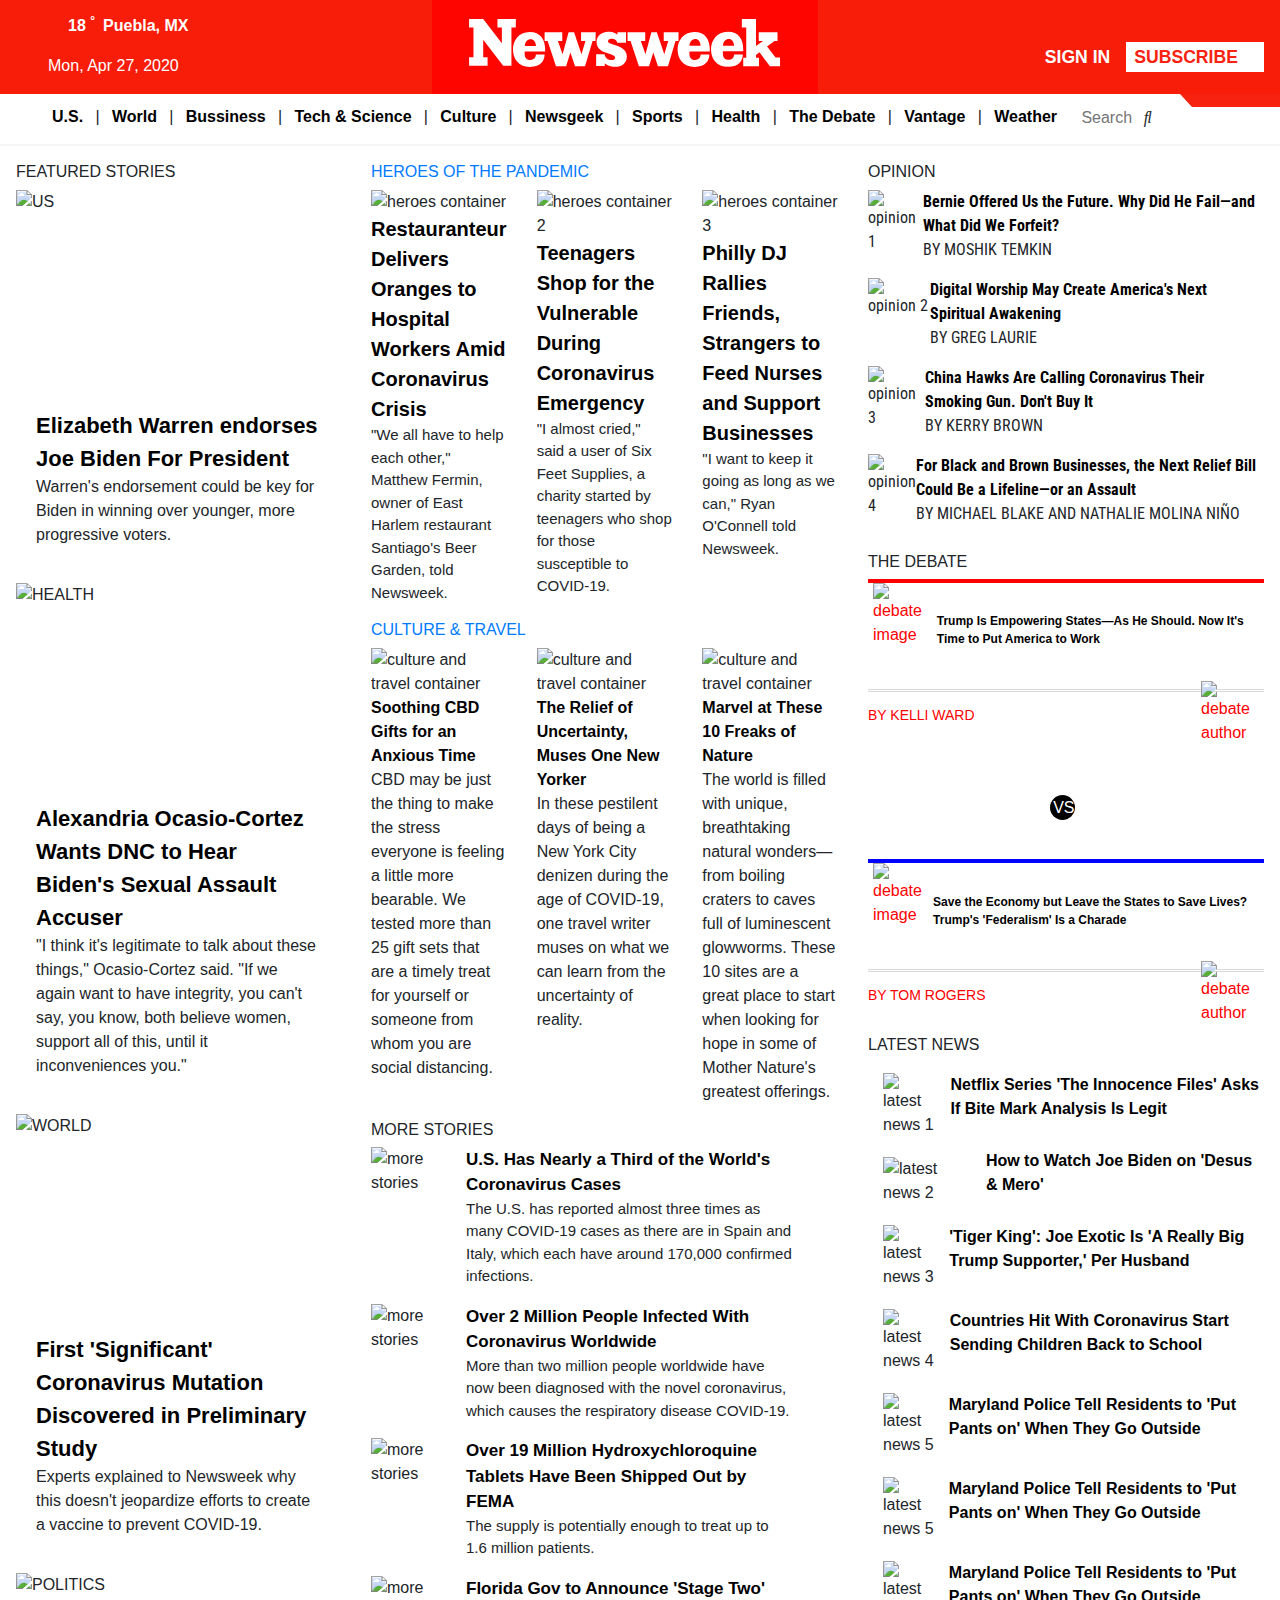
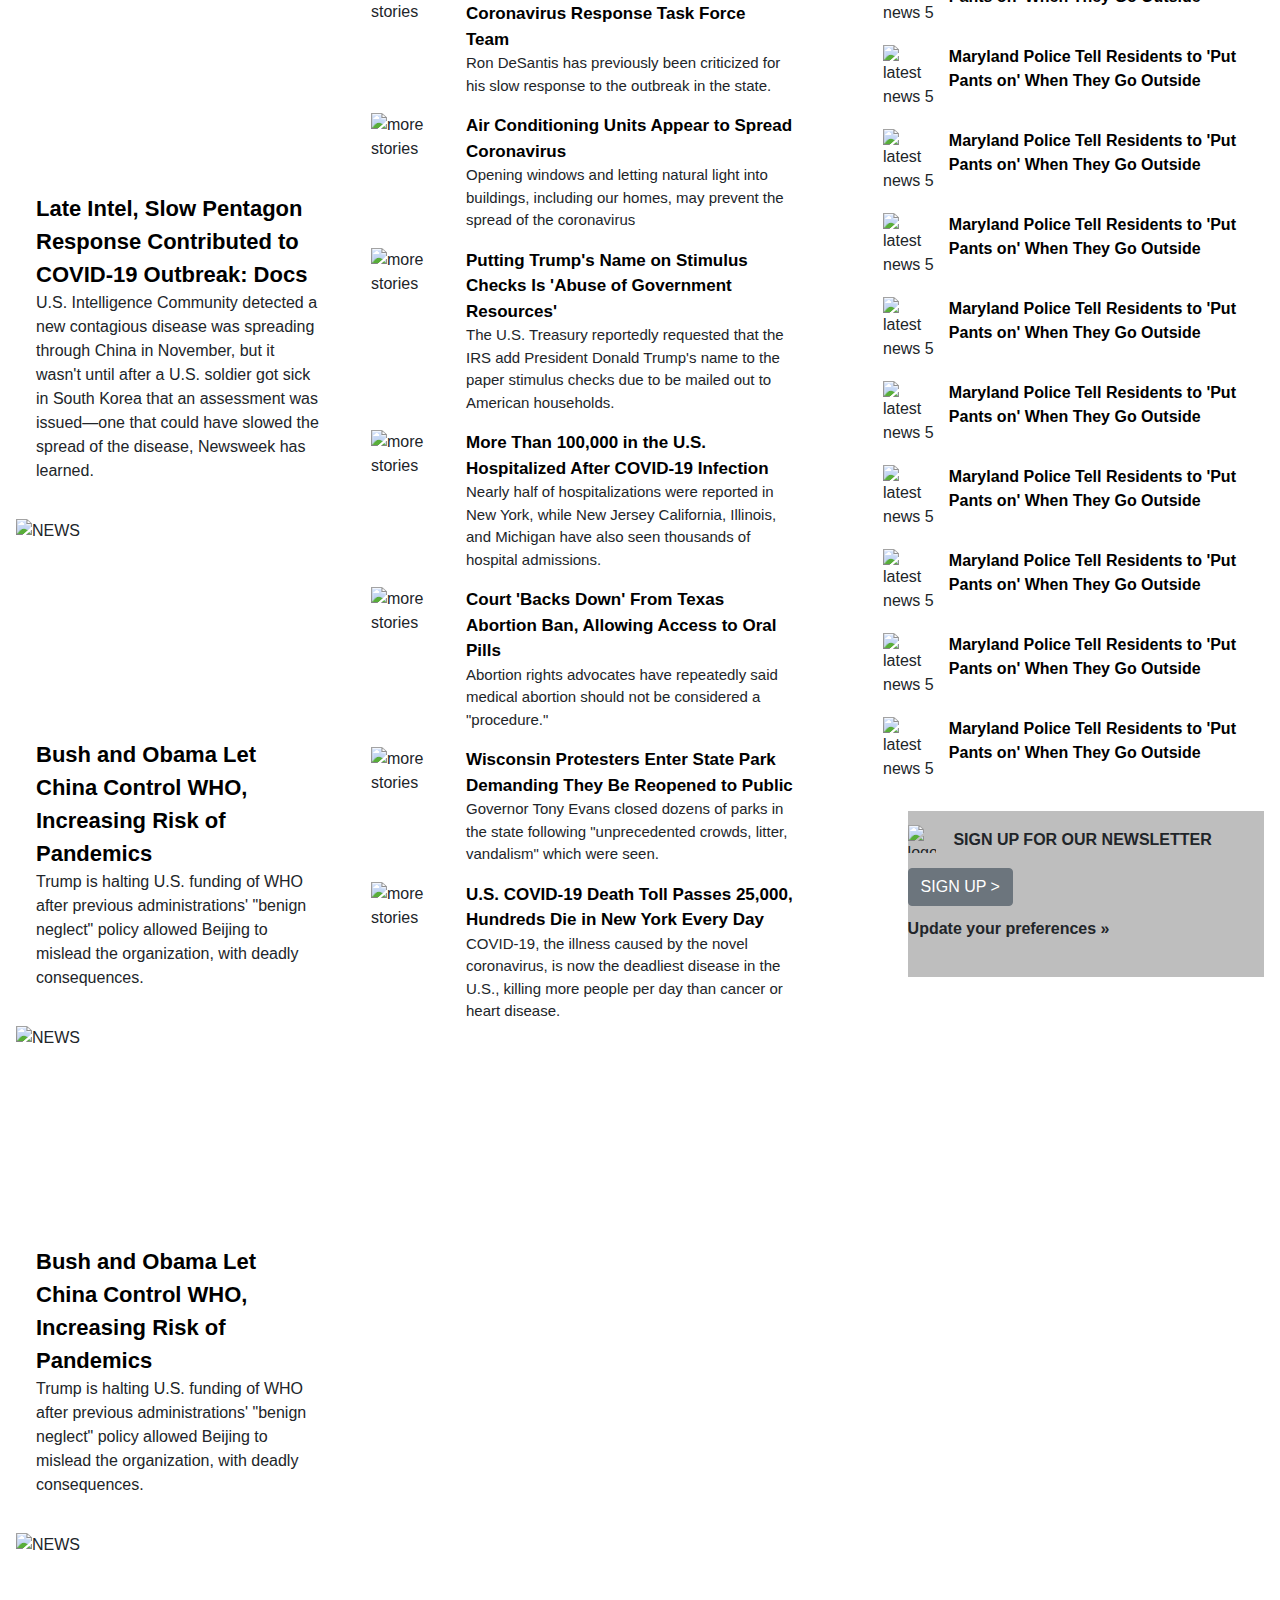
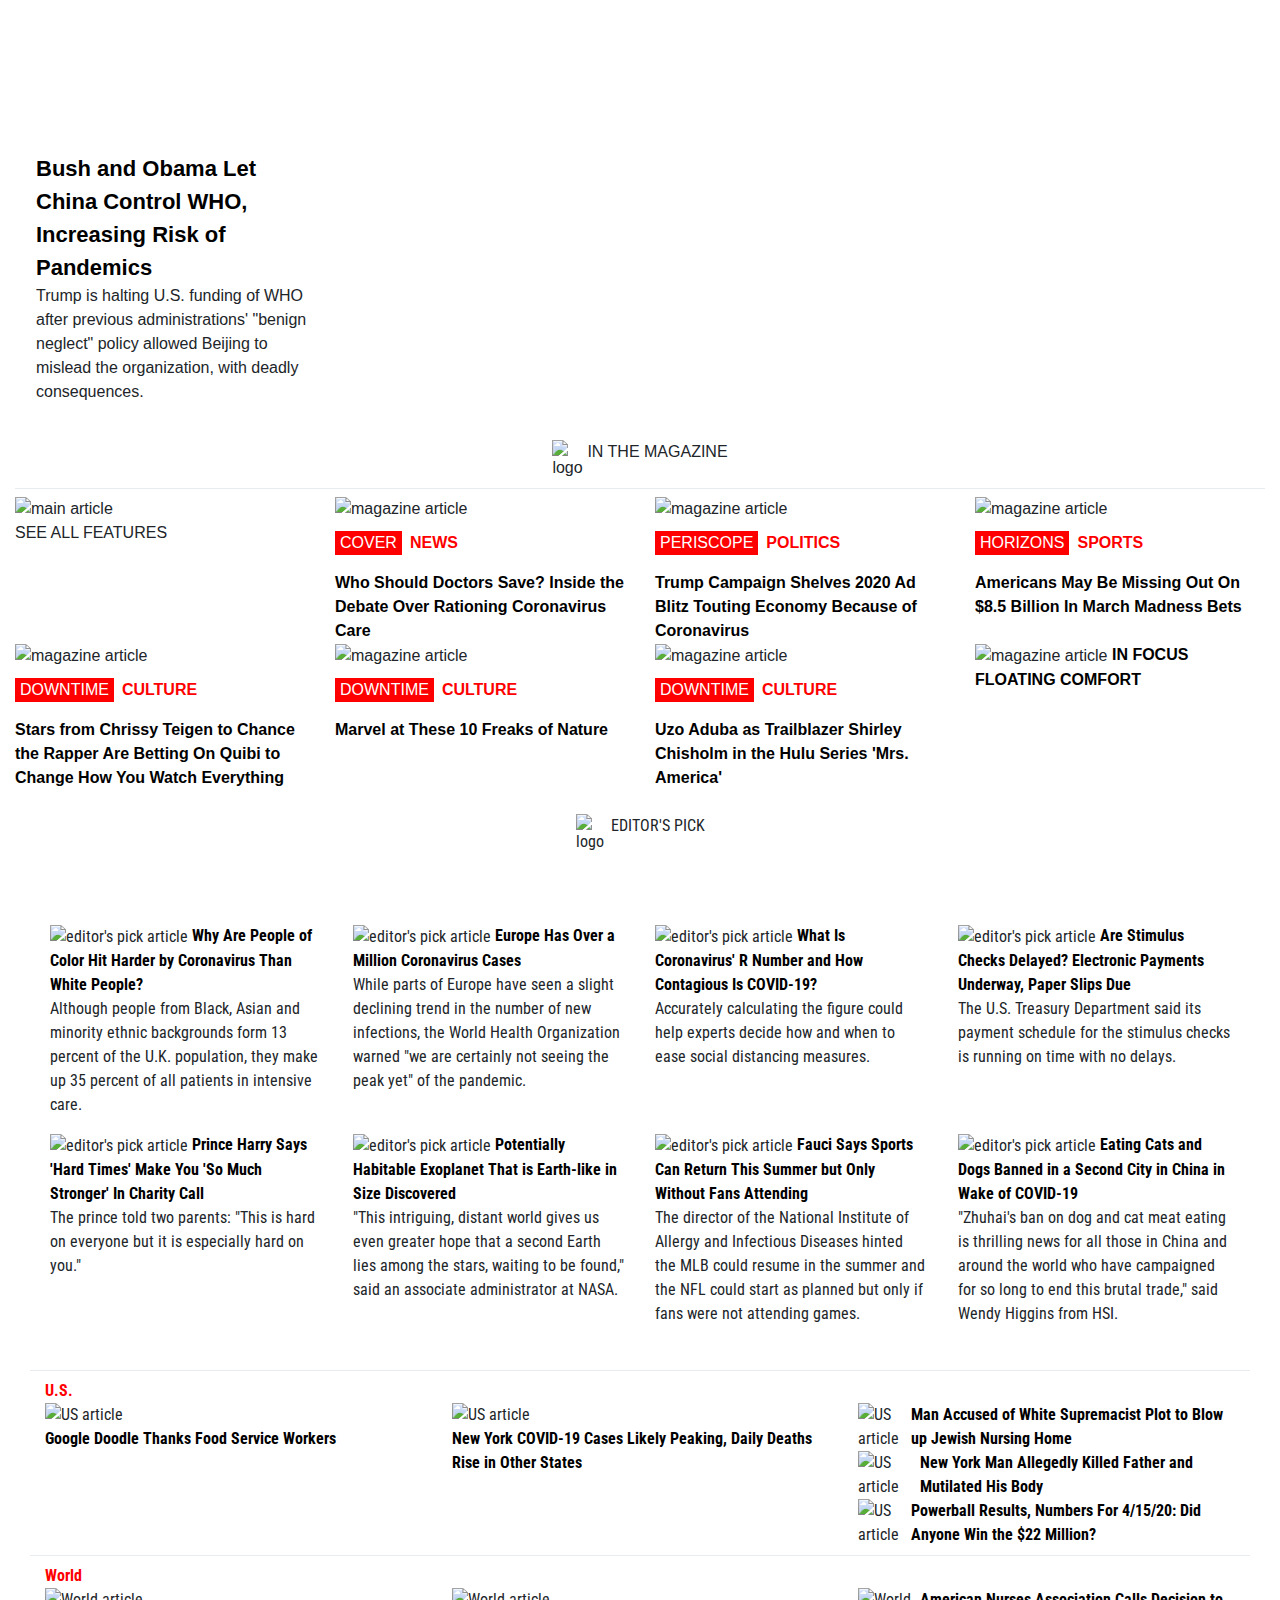
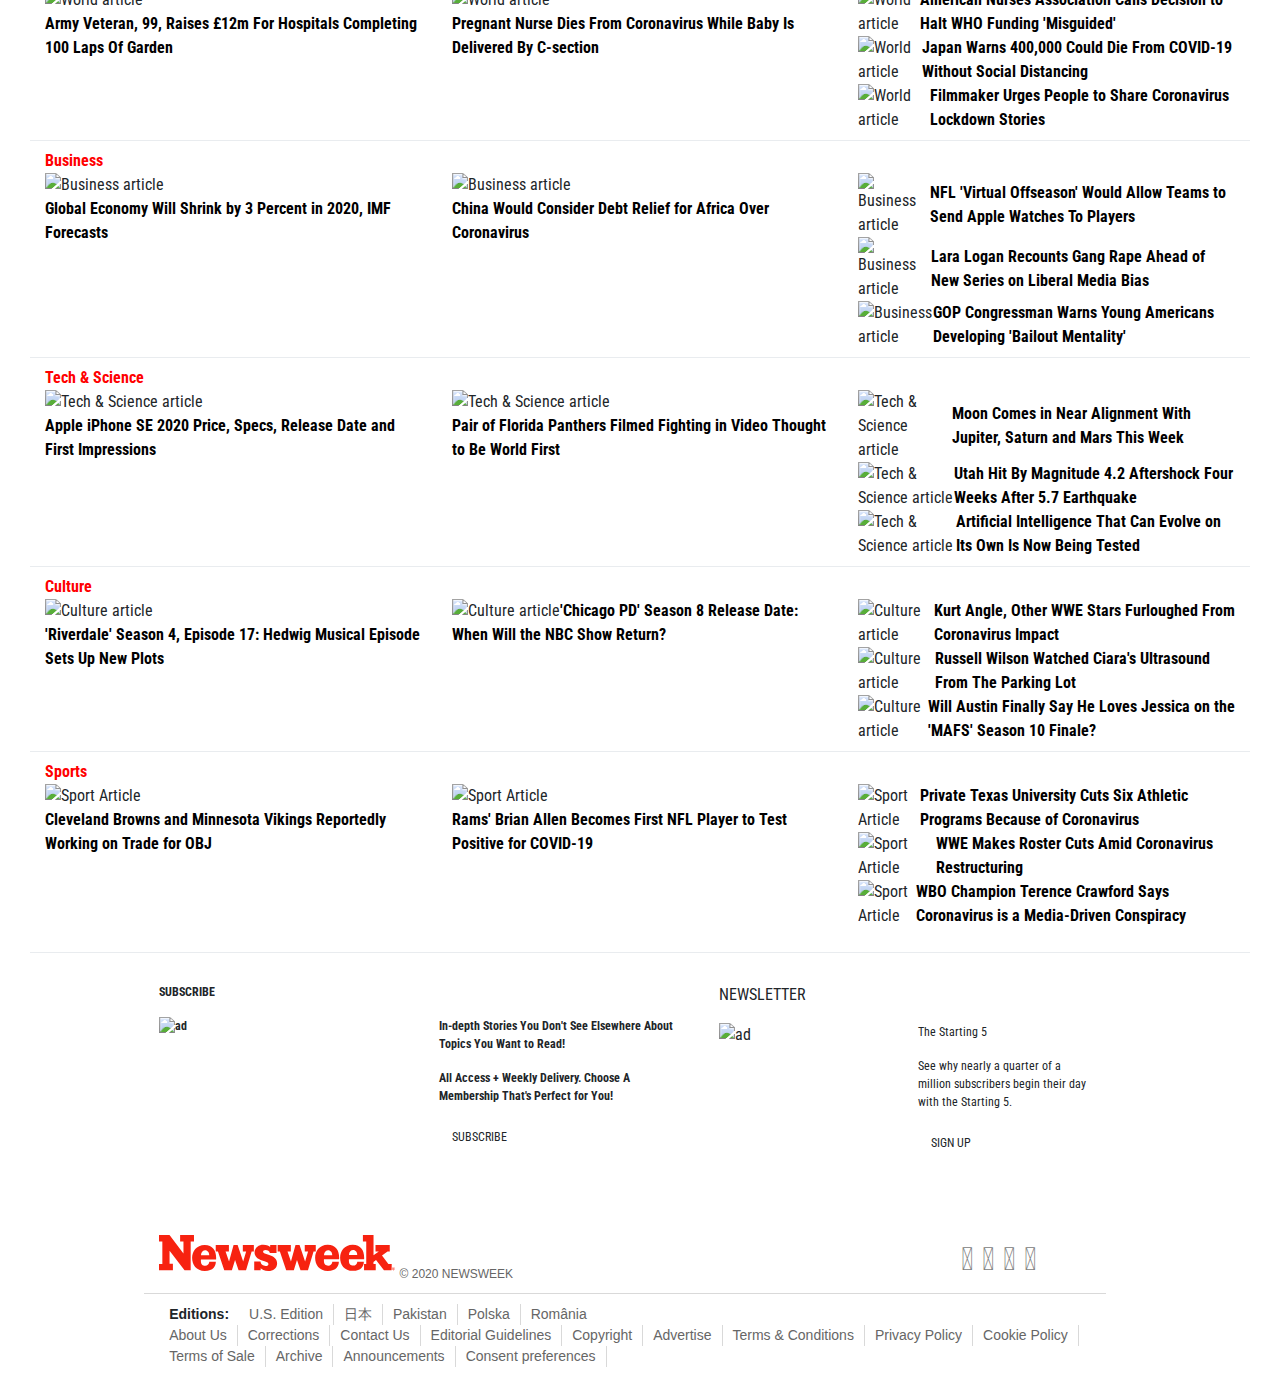
==== commit 89a29625: "fixing top story responsive view - by Cerón" ====
--- a/index.html
+++ b/index.html
@@ -151,10 +151,10 @@
       <div class="container-fluid first_container pl-3 pr-3 pt-3">
 
          <div class="row">
-           <div class="d-block d-lg-none d-md-none">
+           <div class="d-block ">
               <div class="row">
                  <div class="col-12">
-                    <div class="top_story first_container" >
+                    <div class="top_story first_container d-none d-lg-none d-sm-block d-md-none" >
                        <h1 class="section-tag">Top story clone</h1>
                        <div class="main_container_main_stories" >
                           <div class="main_stories_container">
@@ -237,7 +237,7 @@
                      </div>
                   </div>
                   <div class="col-12 col-md-7">
-                     <div class="top_story first_container d-block d-sm-none" >
+                     <div class="top_story first_container d-none d-lg-block d-xl-none d-sm-none d-md-block" >
                         <h1 class="section-tag">Top story</h1>
                         <div class="main_container_main_stories">
                            <div class="main_stories_container">
@@ -817,7 +817,7 @@
             </div>
          </div>
          <div class="dropdown-divider"></div>
-         <div class="container-fluid second_section">
+         <div class="container-fluid second_sectioner">
             <div class="article_container">
                <a class="article_container_title" href="https://www.newsweek.com/world">World</a>
                <div class="article_container_content">
--- a/stylesheet/style.css
+++ b/stylesheet/style.css
@@ -63,10 +63,6 @@
 	font: bold 16px/16px;
 	font-size: 16px;
 	text-transform: uppercase;
-}
-
-.top_story {
-	background-color: #FF0;
 }
 
 .side_story img {
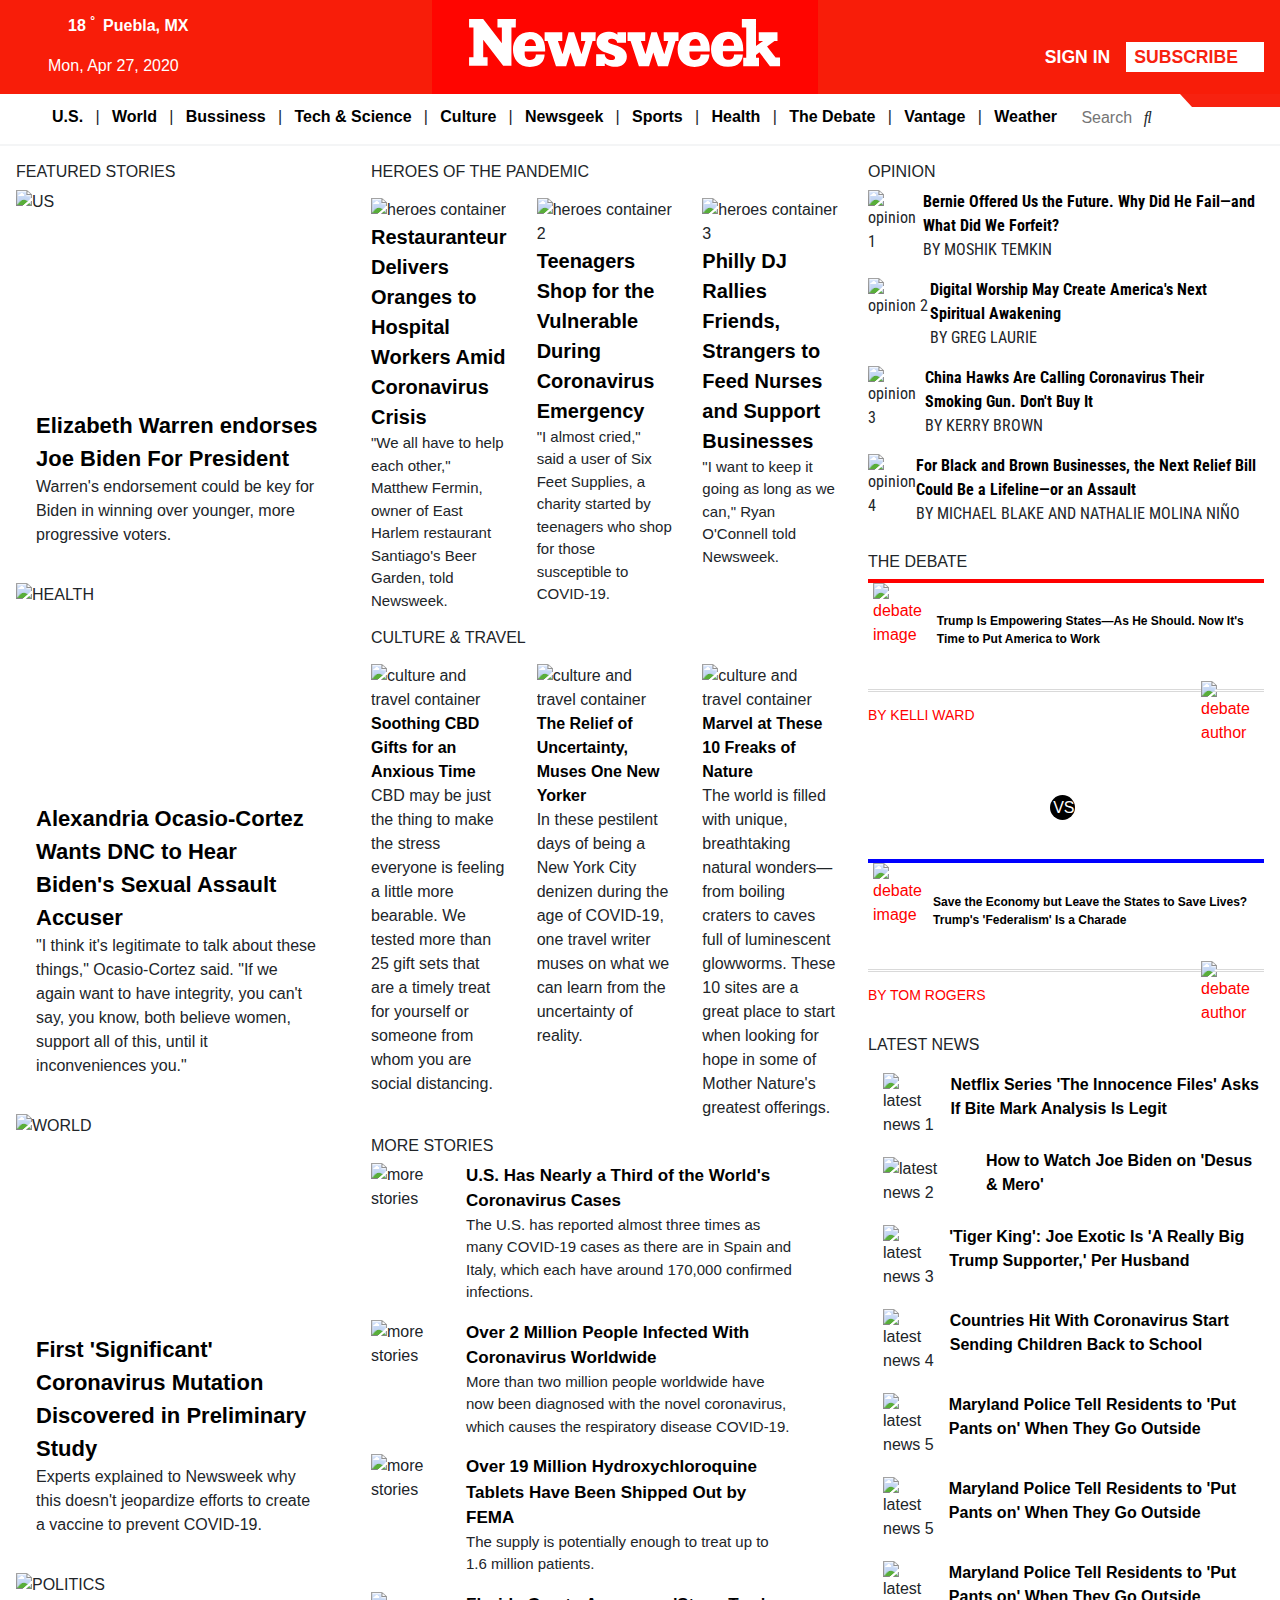
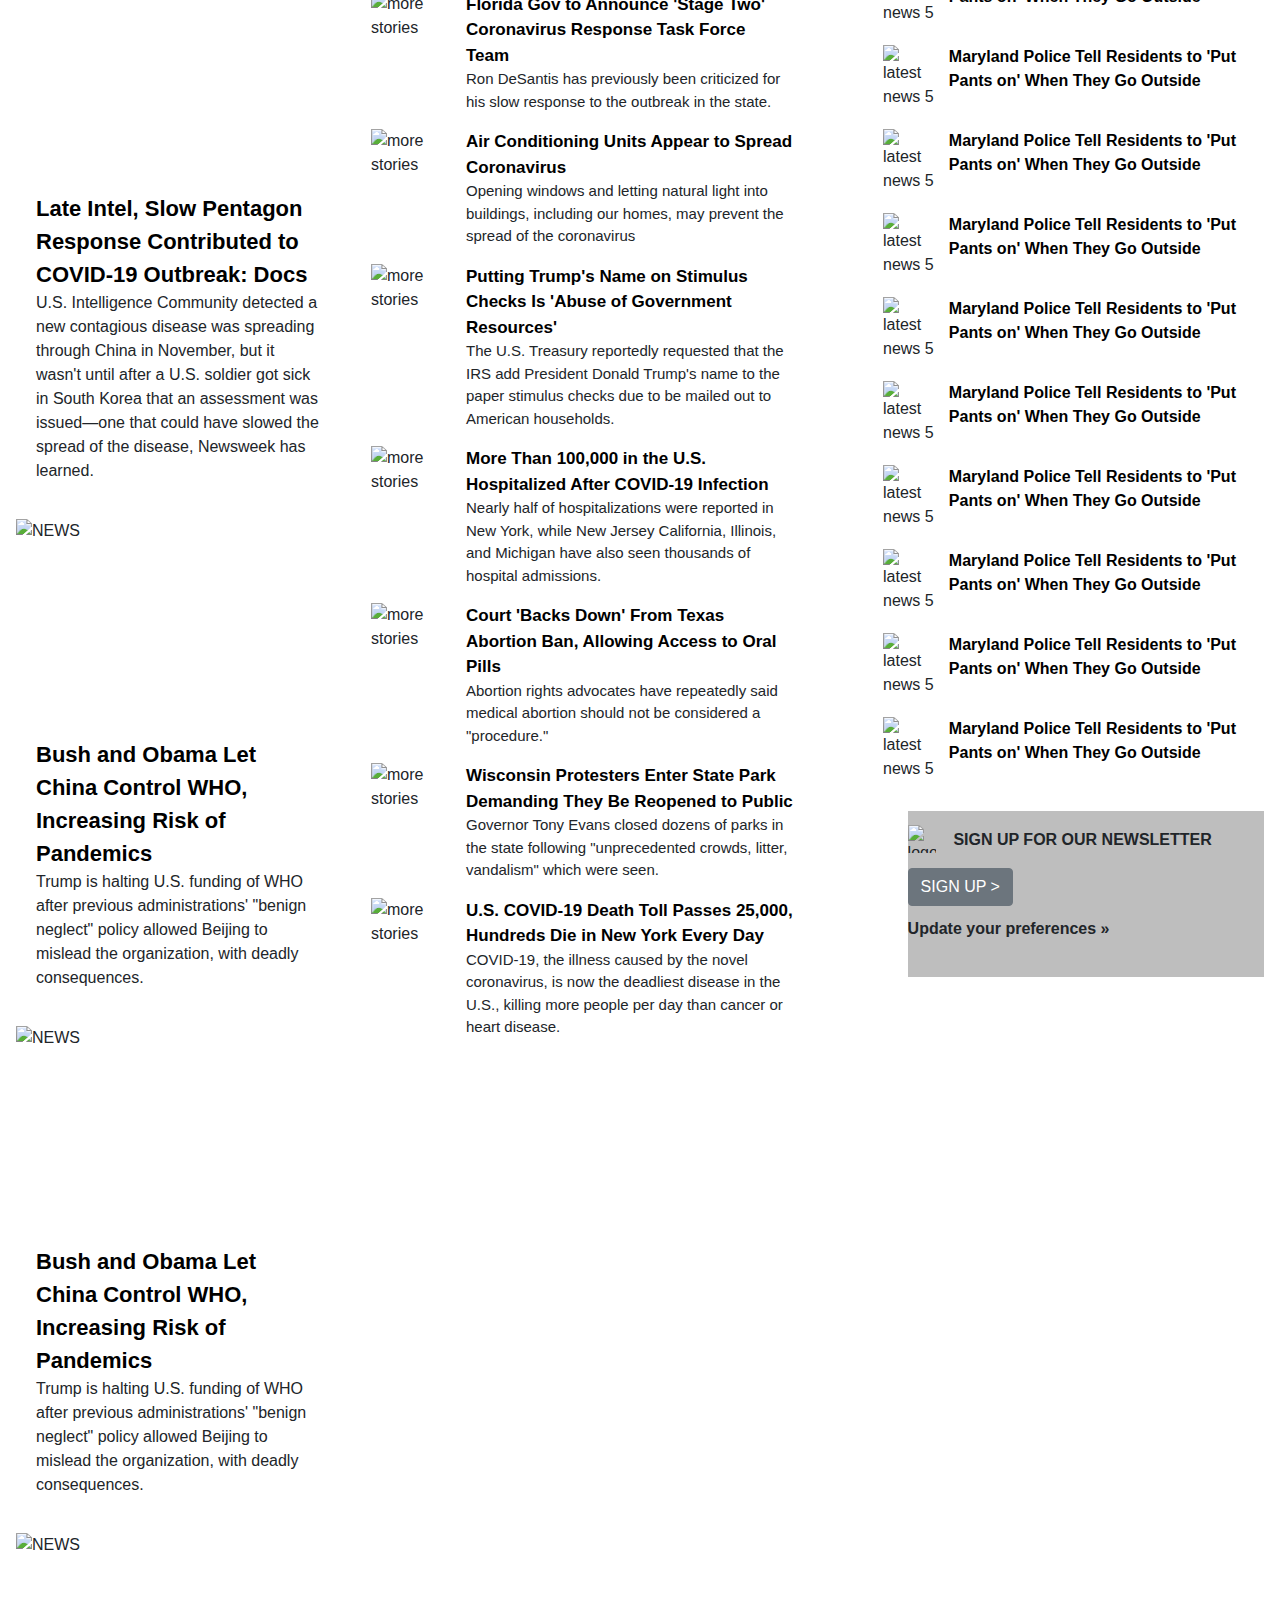
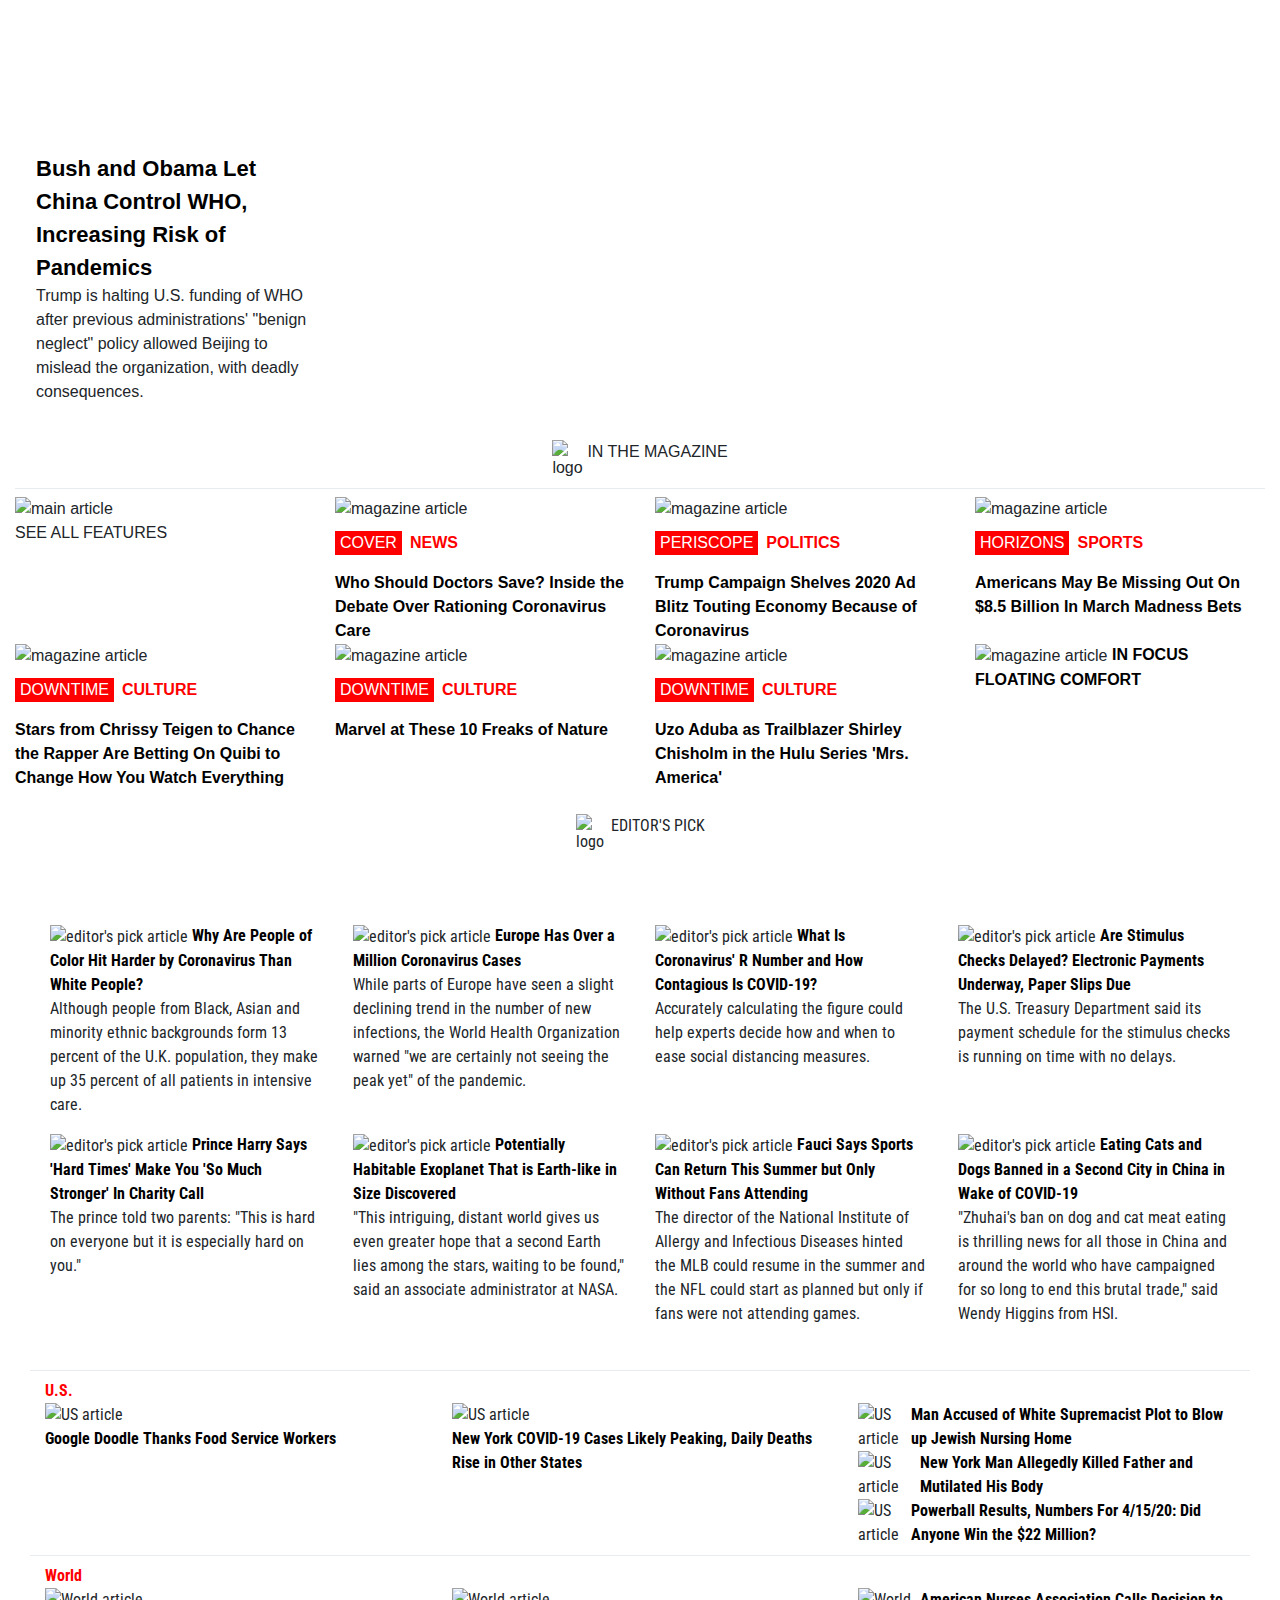
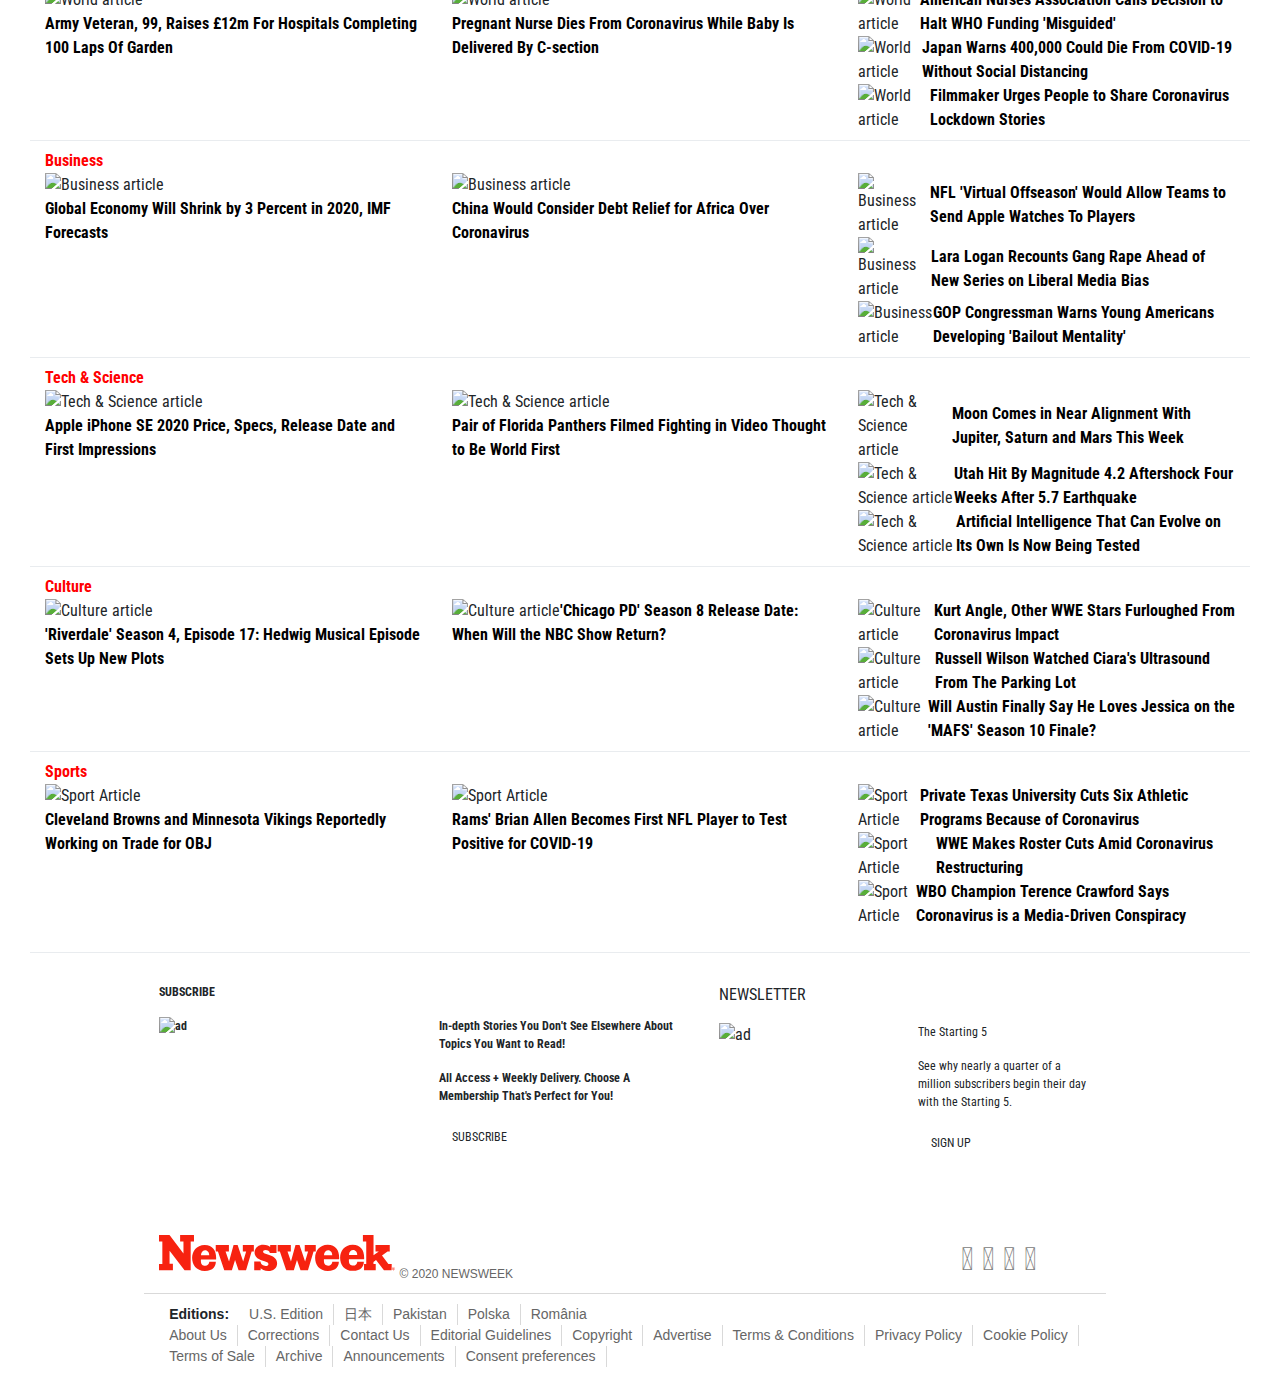
==== commit 6e732aa3: "addding css classes - by Cerón" ====
--- a/index.html
+++ b/index.html
@@ -52,6 +52,7 @@
                   </button>
                </div>
             </div>
+
             <div class="desktop-wrapper d-none d-lg-block">
                <div class="top-header d-flex align-items-end">
                   <div class="weather-dte flex-fill pb-3">
@@ -90,6 +91,7 @@
                </div>
             </div>
          </header>
+
          <div class="navigation d-none d-lg-block">
             <div class="position-relative">
                <nav class="navigation-bar">
@@ -149,7 +151,6 @@
          </div>
       </div>
       <div class="container-fluid first_container pl-3 pr-3 pt-3">
-
          <div class="row">
            <div class="d-block ">
               <div class="row">
@@ -261,7 +262,7 @@
                      <div class="second_column_two_second_container">
                         <div class="heroes_of_the_pandemic order-sm-3">
                            <h6 class="section-tag">
-                              <a href="https://www.newsweek.com/pandemicheroes">HEROES OF THE PANDEMIC</a>
+                              <p>HEROES OF THE PANDEMIC</p>
                            </h6>
                            <div class="row">
                               <div class="heroes_container col-sm-4 col-md-4 col-lg-4">
@@ -284,7 +285,7 @@
                      </div>
                      <div id="culture_and_travel" >
                         <h6 class="section-tag">
-                           <a href="https://www.newsweek.com/culture">Culture & Travel</a>
+                           <p>Culture & Travel</p>
                         </h6>
                         <div class="row">
                            <div class="culture_and_travel_container col-sm-4 col-md-4 col-lg-4">
--- a/stylesheet/style.css
+++ b/stylesheet/style.css
@@ -80,6 +80,7 @@
 	font-size: 20px;
 	font-weight: 700;
 }
+
 
 .heroes_container p {
 	font-size: 15px;
@@ -823,16 +824,20 @@
 	}
 }
 
+..mobile-logo-container {
+
+}
+
 @media screen and max-width 379px {
 	.sign-in,
 	.subscribe-link {
 		font-size: .8rem;
 	}
 	.mobile-logo-container,
-	.mobile-logo-ontainer {
-		max-height: 100%;
-		object-fit: contain;
-		width: 32%;
+	.mobile-logo-container {
+		height: 10px;
+		width: auto;
+		overflow: hidden;
 	}
 }
 
@@ -840,10 +845,9 @@
 	.country-weather {
 		display: none;
 	}
-	.mobile-logo-ontainer {
-		max-height: 100%;
-		object-fit: contain;
-		width: 20%;
+	.mobile-logo-container {
+		height: 10px;
+		width: auto;
 	}
 }
 
@@ -851,7 +855,7 @@
 	.hide-on-mobile {
 		display: none;
 	}
-	.mobile-logo-ontainer {
+	.mobile-logo-container {
 		max-height: 100%;
 		object-fit: contain;
 		width: 25%;
